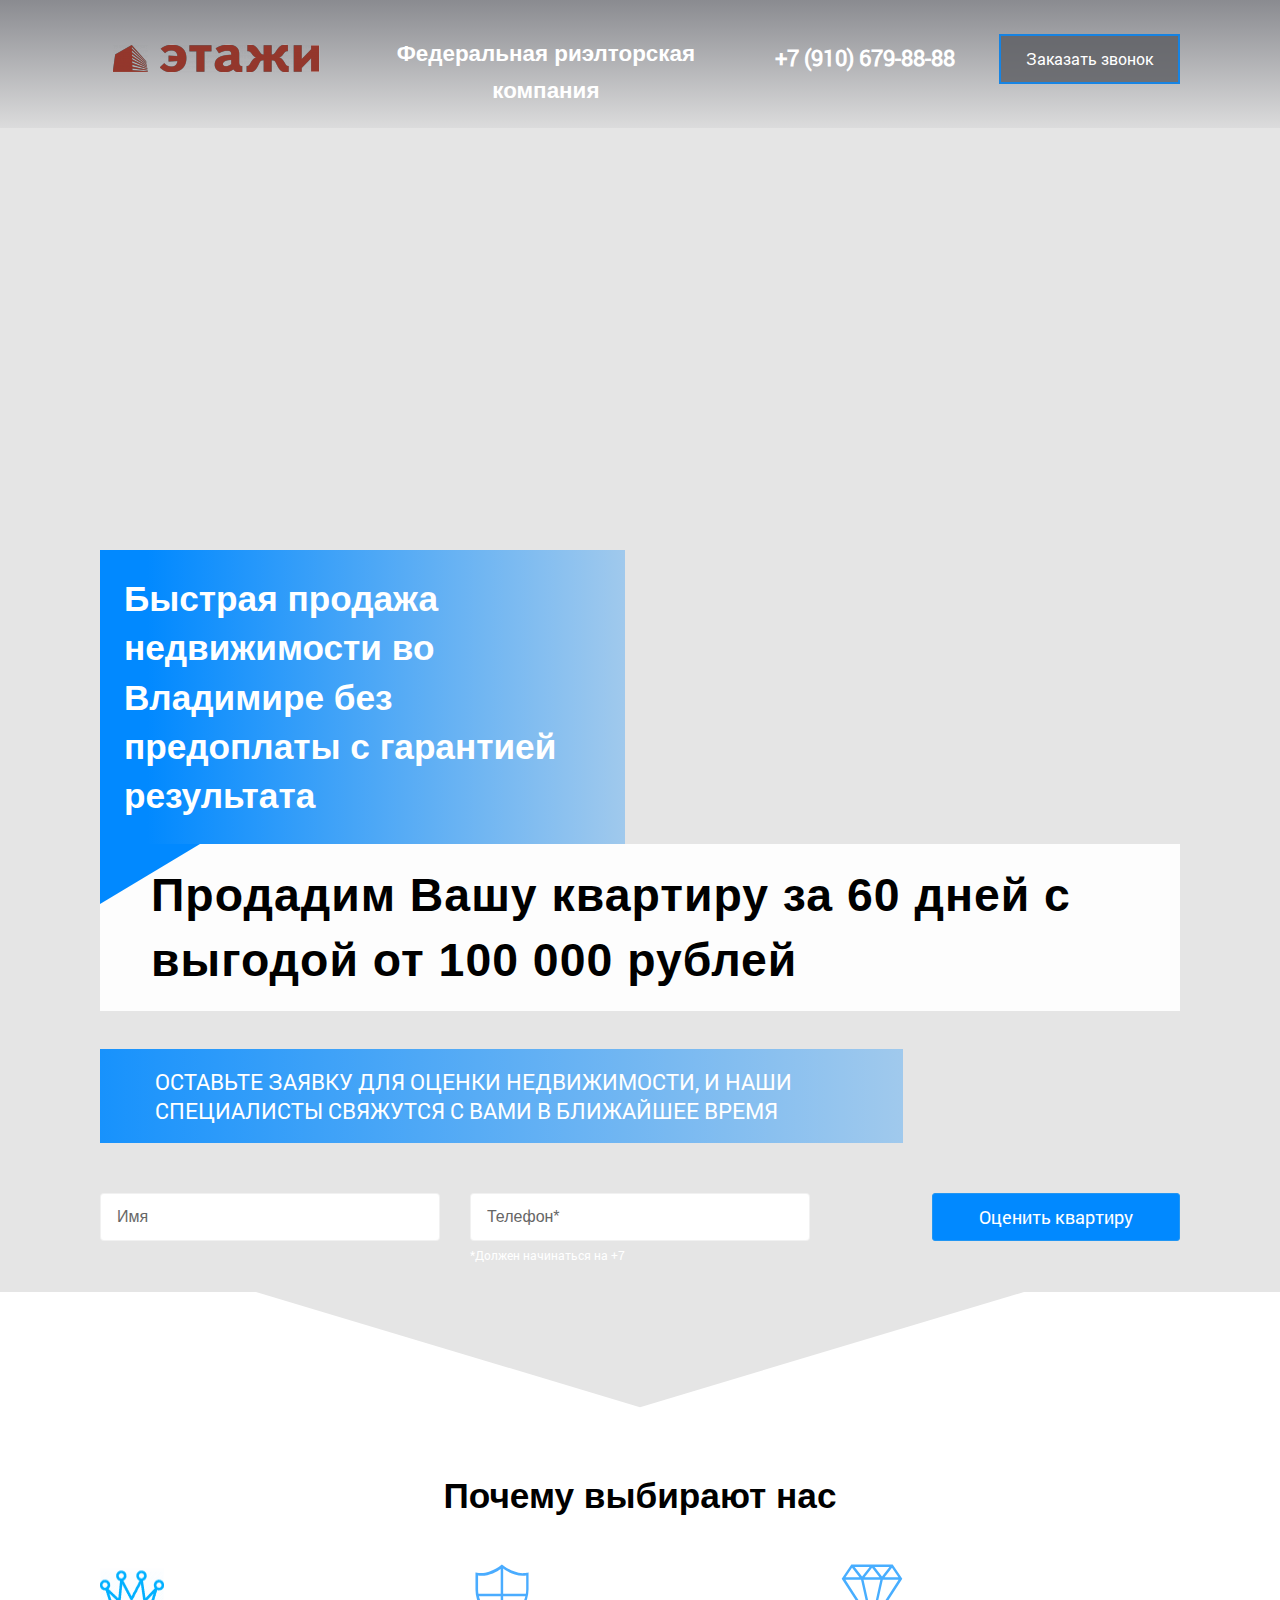
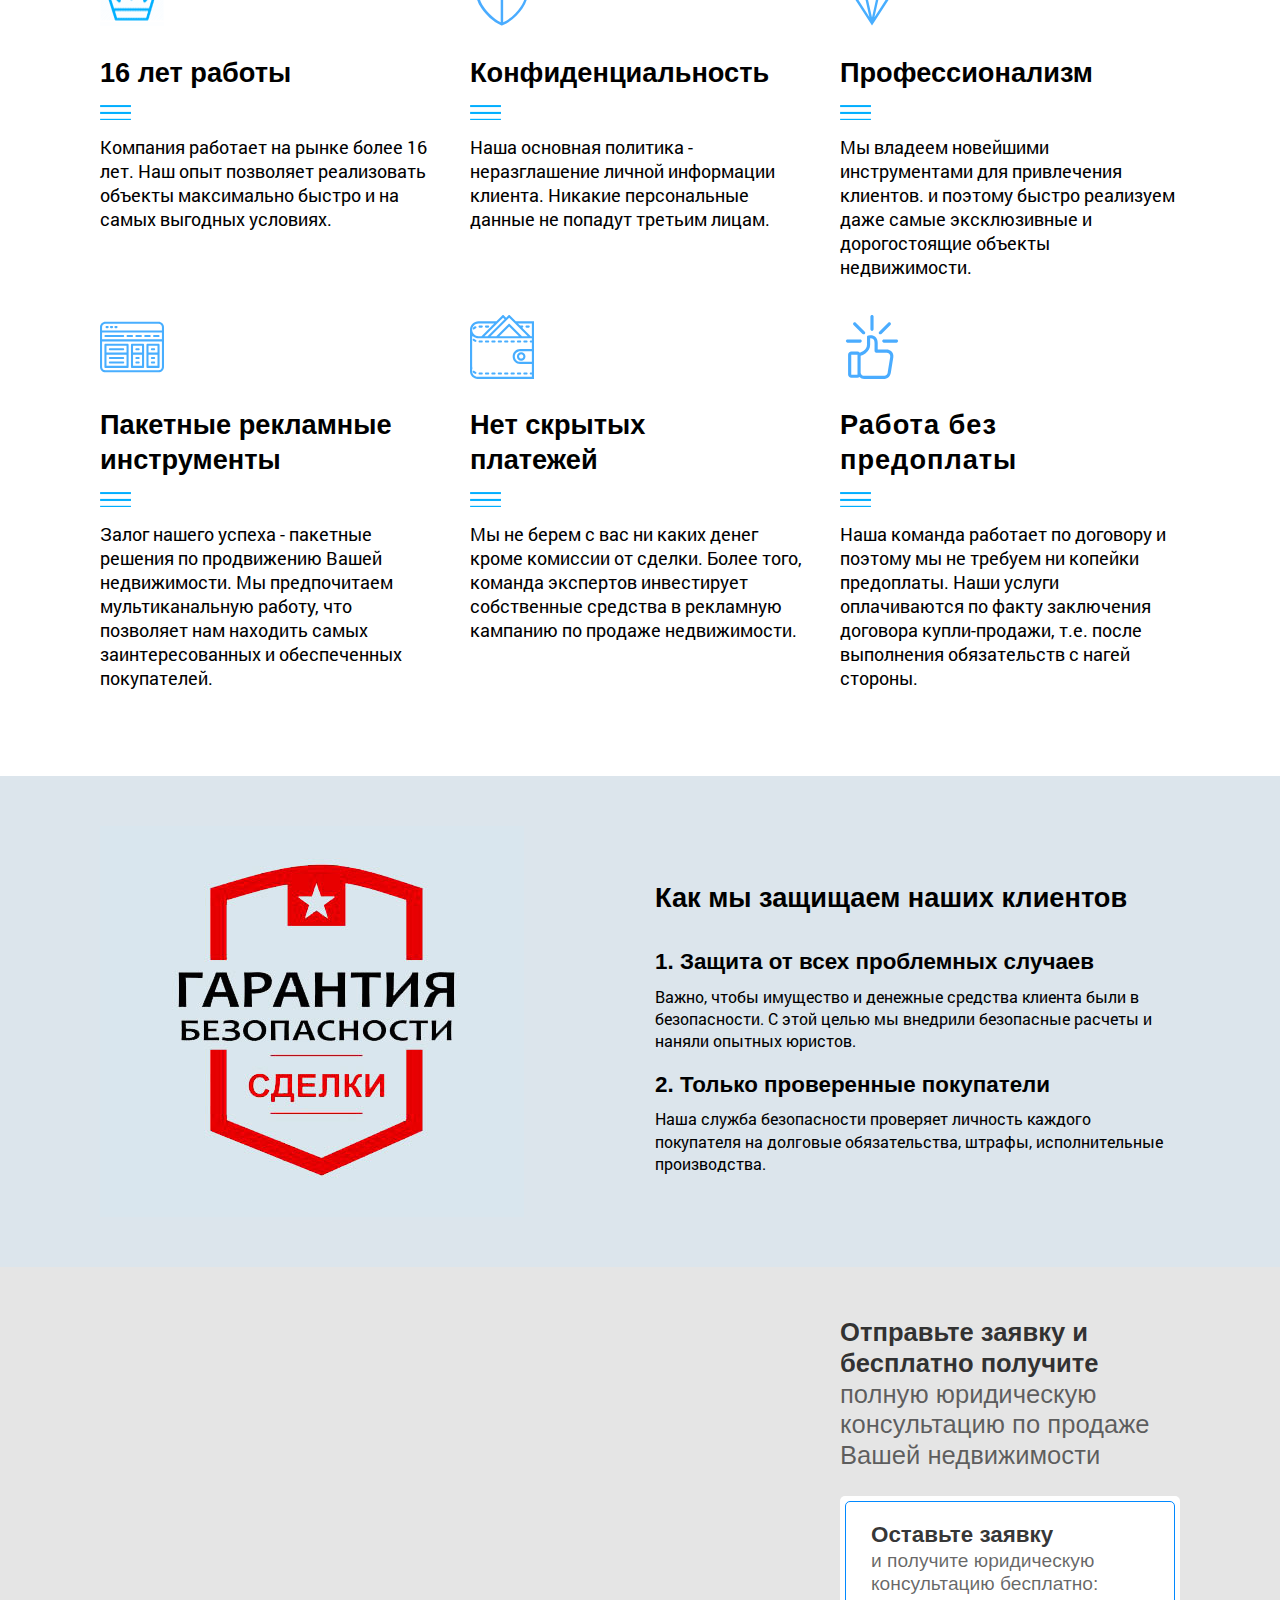
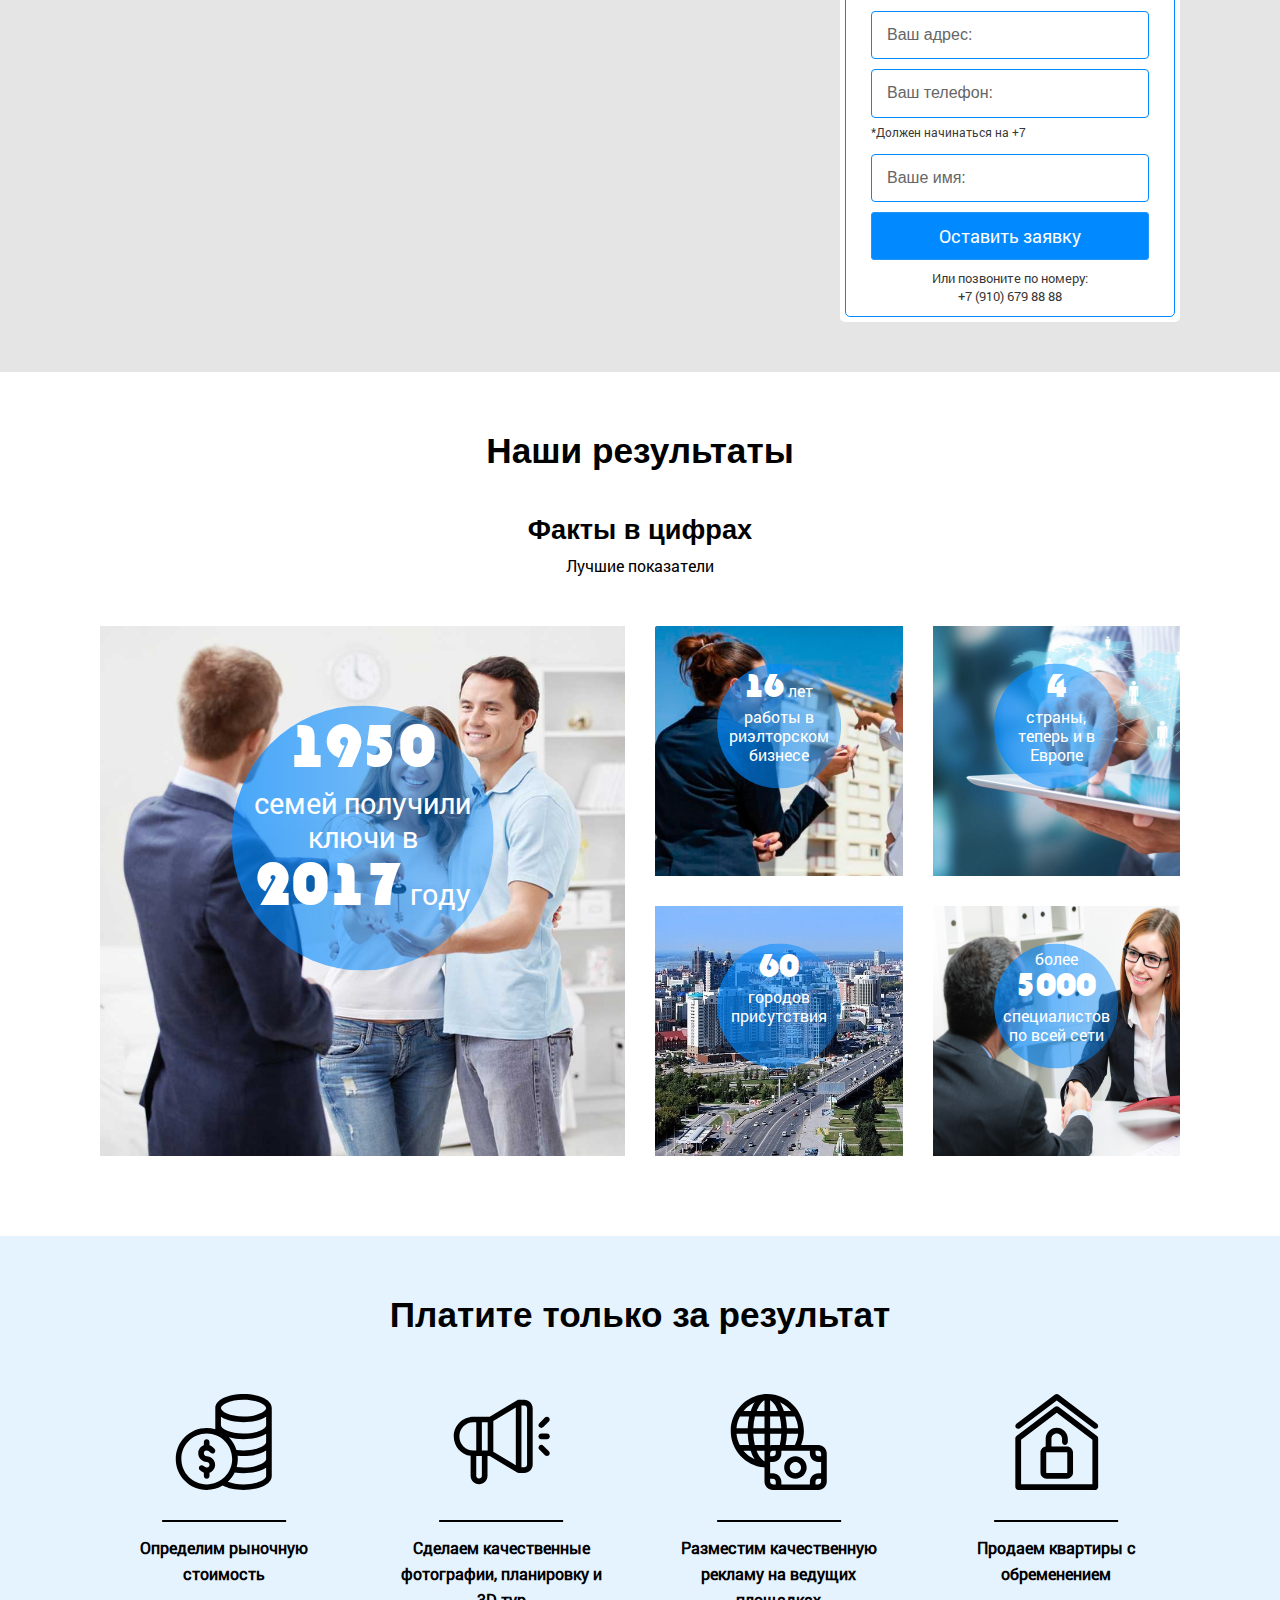
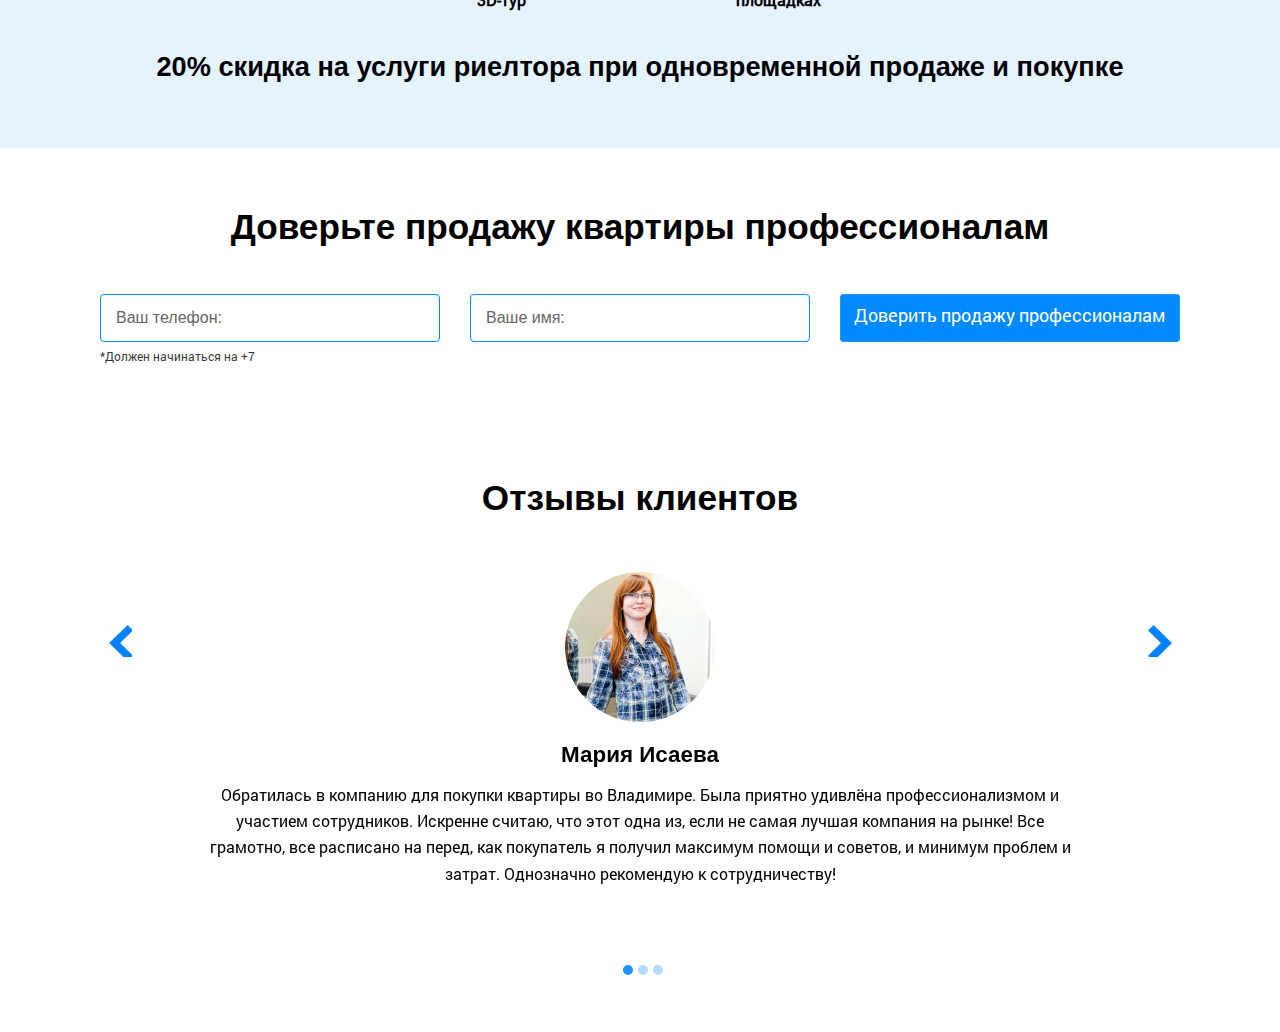
==== index.html @ 2f671539 "Slider finished without adapt" ====
<!DOCTYPE html>
<html lang="ru">

<head>

	<meta charset="utf-8">

	<title>Продажа квартир</title>
	<meta name="description" content="Быстрая продажа недвижимости во Владимире без предоплаты с гарантией результата">

	<meta http-equiv="X-UA-Compatible" content="IE=edge">
	<meta name="viewport" content="width=device-width, initial-scale=1, maximum-scale=1">

	<meta property="og:image" content="path/to/image.jpg">
	<link rel="shortcut icon" href="img/favicon/favicon.ico" type="image/x-icon">
	<link rel="apple-touch-icon" href="img/favicon/apple-touch-icon.png">
	<link rel="apple-touch-icon" sizes="72x72" href="img/favicon/apple-touch-icon-72x72.png">
	<link rel="apple-touch-icon" sizes="114x114" href="img/favicon/apple-touch-icon-114x114.png">

	<!-- Chrome, Firefox OS and Opera -->
	<meta name="theme-color" content="#000">
	<!-- Windows Phone -->
	<meta name="msapplication-navbutton-color" content="#000">
	<!-- iOS Safari -->
	<meta name="apple-mobile-web-app-status-bar-style" content="#000">

	<style>body { opacity: 0; overflow-x: hidden; } html { background-color: #fff; }</style>

</head>

<body>

<!-- =====================================
HEADER START
===================================== -->
<header>
<div class="section__overlay">

	<div class="header__top">
		<div class="header__top-bg">
			<div class="container">
				<div class="row align-items-center justify-content-around">
					<div class="col-auto"><img src="img/logo.png" alt="Этажи"></div>
					<div class="col-xl-4"><h4 class="center">Федеральная риэлторская компания</h4></div>
					<div class="col-xl-auto col-lg-12 center"><a href="tel:+79106798888">+7 (910) 679-88-88</a></div>
					<div class="col-auto"><button class="btn">Заказать звонок</button></div>
				</div>
			</div>
		</div>
	</div>

	<div class="header__content">
			<div class="container">
				<div class="row">
					<div class="col-xl-6">
						<h2>Быстрая продажа недвижимости во Владимире без предоплаты с гарантией результата</h2>
					</div>
				</div>
				<div class="row">
					<div class="col-xl-12">
						<h1>Продадим Вашу квартиру за 60 дней с выгодой от 100 000 рублей</h1>
					</div>
				</div>
				<div class="row">
					<div class="col-xl-9">
						<p>Оставьте заявку для оценки недвижимости, и наши специалисты свяжутся с Вами в ближайшее время</p>
					</div>
				</div>

				<div class="row">
					<div class="col-xl-12">
				<!-- FORM START -->
						<form class="mail header__mail">

							<!-- Hidden Required Fields -->
							<input type="hidden" name="project_name" value="Prodaga kvartir Vladimir">
							<input type="hidden" name="admin_email" value="kotov0991@gmail.com">
							<input type="hidden" name="form_subject" value="Form Subject">
							<!-- END Hidden Required Fields -->

							<div class="row">
								<div class="col-xl-4 col-lg-6">
									<input type="text" name="Имя:" placeholder="Имя" required>
								</div>
								
								<div class="col-xl-4 col-lg-6">
									<input type="tel" name="Телефон:" placeholder="Телефон*" required>
									<span>*Должен начинаться на +7</span>
								</div>
								<div class="col-xl-3 offset-xl-1 col-lg-6 offset-lg-3">
									<input type="submit" value="Оценить квартиру">
								</div>
							</div>

						</form>
						<!-- FORM END -->

					</div>
				</div>
			</div>

		<!-- SVG -->
		<div class="svg_wrap">
			<svg xmlns="http://www.w3.org/2000/svg" version="1.1" viewbox="0 0 100 100" preserveaspectratio="none">
				<path d="M 0 100 H 100 V 0 H 80.00 L 50 9 L 20.00 0 H 0 Z" style="fill: #ffffff;"></path>
			</svg>
		</div>

	</div><!-- header__content end -->

</div><!-- header__overlay end -->
</header>	
<!-- =====================================
HEADER END
===================================== -->
	
	<!-- Scroll button -->
	<div id="scroller" style="display: none;">
<!-- 		<svg xmlns="http://www.w3.org/2000/svg" class="scrollup" viewbox="0 -256 1792 1792">
			<path d="M1664.153 697.644q0 51-37 90l-75 75q-38 38-91 38-54 0-90-38l-294-293v704q0 52-37.5 84.5t-90.5 32.5h-128q-53 0-90.5-32.5t-37.5-84.5v-704l-294 293q-36 38-90 38t-90-38l-75-75q-38-38-38-90 0-53 38-91l651-651q35-37 90-37 54 0 91 37l651 651q37 39 37 91z" />
		</svg> -->
		<!-- <span class="scroller__text">Наверх</span> -->
	</div>

<!-- =====================================
ADVANTAGES START
===================================== -->
<section class="advantages">
	<div class="container">
		<div class="row">
			<div class="col-xl-12 center">
				<h2>Почему выбирают нас</h2>
			</div>
		</div>
		<div class="advantages__content">
			<div class="row">
				<div class="advantages__item col-xl-4 col-lg-6">
				<div class="svg_container"><img src="img/crown_accent.png" alt="На рынке более 16 лет"></div>
				<h3>16 лет работы</h3>
				<p>Компания работает на рынке более 16 лет. Наш опыт позволяет реализовать объекты максимально быстро и на самых выгодных условиях.</p>
				</div>
				<div class="advantages__item col-xl-4 col-lg-6">
					<div class="svg_container"><img src="img/shield_accent.svg" alt="Неразглашение информации"></div>
					<h3>Конфиденциальность</h3>
					<p>Наша основная политика - неразглашение личной информации клиента. Никакие персональные данные не попадут третьим лицам.</p>
				</div>
				<div class="advantages__item col-xl-4 col-lg-6">
					<div class="svg_container"><img src="img/rubin_accent.svg" alt="Профессионалы в своем деле"></div>
					<h3>Профессионализм</h3>
					<p>Мы владеем новейшими инструментами для привлечения клиентов. и поэтому быстро реализуем даже самые эксклюзивные и дорогостоящие объекты недвижимости.</p>
				</div>
				<div class="advantages__item col-xl-4 col-lg-6">
					<div class="svg_container"><img src="img/tools_accent.svg" alt="Мультиканальность"></div>
					<h3><span>Пакетные рекламные инструменты</span></h3>
					<p>Залог нашего успеха - пакетные решения по продвижению Вашей недвижимости. Мы предпочитаем мультиканальную работу, что позволяет нам находить самых заинтересованных и обеспеченных покупателей.</p>
				</div>
				<div class="advantages__item col-xl-4 col-lg-6">
					<div class="svg_container"><img src="img/wallet_accent.svg" alt="Честность"></div>
					<h3>Нет скрытых платежей</h3>
					<p>Мы не берем с вас ни каких денег кроме комиссии от сделки. Более того, команда экспертов инвестирует собственные средства в рекламную кампанию по продаже недвижимости.</p>
				</div>
				<div class="advantages__item col-xl-4 col-lg-6">
					<div class="svg_container"><img src="img/ok_accent.svg" alt="Работа без предоплаты"></div>
					<h3>Работа без предоплаты</h3>
					<p>Наша команда работает по договору и поэтому мы не требуем ни копейки предоплаты. Наши услуги оплачиваются по факту заключения договора купли-продажи, т.е. после выполнения обязательств с нагей стороны.</p>
				</div>
			</div>
		</div>
	</div>
</section>
<!-- =====================================
ADVANTAGES END
===================================== -->

<!-- =====================================
GARANTY START
===================================== -->
<section class="garanty">
	<div class="container">
		<div class="row">
			<div class="col-xl-6 center">
				<div class="garanty__img">
					<img src="img/garanty2.jpg" alt="Гарантия безопасности сделки" class="img-responsive">
				</div>
			</div>
			<div class="col-xl-6">
				<div class="garanty__content">
					<h3>Как мы защищаем наших клиентов</h3>
					<h4>1. Защита от всех проблемных случаев</h4>
					<p>Важно, чтобы имущество и денежные средства клиента были в безопасности. С этой целью мы внедрили безопасные расчеты и наняли опытных юристов.</p>
					<h4>2. Только проверенные покупатели</h4>
					<p>Наша служба безопасности проверяет личность каждого покупателя на долговые обязательства, штрафы, исполнительные производства.</p>
				</div>
			</div>
		</div>
	</div>
</section>
<!-- =====================================
GARANTY END
===================================== -->

<!-- =====================================
CONSULTATION START
===================================== -->
<section class="consultation">
	<div class="section__overlay">
	<div class="container">
		<div class="row">
			<div class="col-xl-4 offset-xl-8 col-lg-6 offset-lg-6 col-md-6 offset-md-6">
				<p class="consult__head"><span class="bold">Отправьте заявку и бесплатно получите</span> полную юридическую консультацию по продаже Вашей недвижимости</p>
				
				<!-- FORM start -->
				<form class="mail consult__mail">
					<div class="consult__mail-wrap">
						<div class="consult__mail-head">
							<p><span class="bold">Оставьте заявку</span><br> и получите юридическую консультацию бесплатно:</p>
						</div>

						<!-- Hidden Required Fields -->
						<input type="hidden" name="project_name" value="Prodaga kvartir Vladimir">
						<input type="hidden" name="admin_email" value="kotov0991@gmail.com">
						<input type="hidden" name="form_subject" value="Form Subject">
						<!-- END Hidden Required Fields -->

						<input type="text" name="Адрес:" placeholder="Ваш адрес:" required>
						<input type="tel" name="Телефон:" placeholder="Ваш телефон:" required>
						<span>*Должен начинаться на +7</span>
						<input type="text" name="Имя:" placeholder="Ваше имя:">

						<input type="submit" value="Оставить заявку">
						<span class="center">Или позвоните по номеру: <br> +7 (910) 679 88 88</span>
					</div>
				</form>
				<!-- FORM end -->

			</div>
		</div>
	</div>
	</div>
</section>
<!-- =====================================
CONSULTATION END
===================================== -->

<!-- ===================================
RESULTS START
=================================== -->
<section class="results">
	<div class="container">
		<div class="row">
			<div class="col-xl-12">
				<h2>Наши результаты</h2>
			</div>
		</div>
		<div class="row">
			<div class="col-xl-12">
				<h3>Факты в цифрах</h3>
				<p>Лучшие показатели</p>
			</div>
		</div>

		<div class="results__gallery">
			<div class="row">

				<div class="col-lg-6 col-md-12">
					<div class="gallery_item gallery_item-families">
						<p class="gallery_text"><span class="stylized_number">1950</span> семей получили ключи в <span class="stylized_number">2017</span> году</p>
					</div>
				</div>

				<div class="results__gallery-rightbar col-lg-6 col-md-12">
					<div class="row">
						<div class="col-sm-6">
							<div class="gallery_item gallery_item-experience">
								<p class="gallery_text"><span class="stylized_number">16</span> лет работы в риэлторском бизнесе</p>
							</div>
						</div>

						<div class="col-sm-6">
							<div class="gallery_item gallery_item-countries">
								<p class="gallery_text"><span class="stylized_number">4</span><br> страны, теперь и в Европе</p>
							</div>
						</div>
					</div>

					<div class="row">
						<div class="col-sm-6">
							<div class="gallery_item gallery_item-cities">
								<p class="gallery_text"><span class="stylized_number">60</span> городов присутствия</p>
							</div>
						</div>

						<div class="col-sm-6">
							<div class="gallery_item gallery_item-specialists">
								<p class="gallery_text">более <span class="stylized_number">5000</span> специалистов по всей сети</p>
							</div>
						</div>
					</div>
				</div>

			</div>
		</div>

	</div>
</section>
<!-- ===================================
RESULTS END
=================================== -->

<!-- ===================================
PAY FOR RESULT START
=================================== -->
<section class="payForResult">
	<div class="container">

		<div class="row">
			<div class="col-12">
				<h2>Платите только за результат</h2>
			</div>
		</div>

		<div class="row">
			<div class="col-lg-3 col-md-6">
				<div class="payForResult__item">
					<div class="svg_wrap"><?xml version="1.0" encoding="iso-8859-1"?>
					<svg version="1.1" id="Capa_1" xmlns="http://www.w3.org/2000/svg" xmlns:xlink="http://www.w3.org/1999/xlink" x="0px" y="0px"
						 viewBox="0 0 512 512" style="enable-background:new 0 0 512 512;" xml:space="preserve">
					<g>
						<path d="M165,332c-7.99,0-15-7.477-15-16c0-6.286,3.965-11.953,9.866-14.103c7.7-2.806,16.673,0.999,24.606,10.445
							c5.33,6.344,14.79,7.167,21.134,1.839s7.167-14.79,1.839-21.133c-8.109-9.656-17.548-16.293-27.445-19.625V256
							c0-8.284-6.716-15-15-15s-15,6.716-15,15v17.572c-0.134,0.047-0.268,0.088-0.401,0.137C131.895,280.157,120,297.153,120,316
							c0,11.955,4.597,23.347,12.944,32.079C141.526,357.056,152.911,362,165,362c8.271,0,15,6.729,15,15
							c0,6.042-3.596,11.468-9.159,13.825c-6.717,2.844-14.755,0.417-22.059-6.659c-5.951-5.764-15.445-5.614-21.211,0.335
							c-5.764,5.95-5.614,15.446,0.336,21.21c6.772,6.561,14.301,11.197,22.093,13.813V437c0,8.284,6.716,15,15,15s15-6.716,15-15
							v-17.571c18.295-6.504,30-23.575,30-42.429C210,352.187,189.813,332,165,332z"/>

						<path d="M463,18.844C435.379,6.692,399.155,0,361,0c-78.082,0-150,28.671-150,75c0,11.591,0,101.714,0,112.545
							c-14.791-4.307-30.239-6.545-46-6.545c-43.972,0-85.406,17.376-116.67,48.928C17.164,261.381,0,302.958,0,347
							c0,90.981,74.019,165,165,165c30.361,0,59.55-8.159,85.059-23.438C277.958,503.529,317.713,512,361,512
							c38.155,0,74.379-6.692,102-18.844c31.598-13.901,49-33.845,49-56.156c0-9.342,0-352.464,0-362
							C512,52.688,494.598,32.745,463,18.844z M165,482c-74.439,0-135-60.561-135-135c0-74.991,60.561-136,135-136
							c74.99,0,136,61.009,136,136C301,421.439,239.99,482,165,482z M482,437c0,18.348-47.137,45-121,45
							c-31.422,0-61.106-5.036-83.63-13.86c1.589-1.46,3.161-2.943,4.703-4.47c13.507-13.384,24.406-28.635,32.467-45.148
							C329.443,420.82,345.011,422,361,422c39.443,0,88.356-7.667,121-29.019V437z M482,347c0,18.348-47.137,45-121,45
							c-12.237,0-24.166-0.765-35.661-2.246C329.066,375.97,331,361.627,331,347c0-5.889-0.321-11.733-0.935-17.517
							c10.104,1,20.445,1.517,30.935,1.517c39.446,0,88.355-7.668,121-29.019V347z M482,256c0,18.348-47.137,45-121,45
							c-12.768,0-25.26-0.835-37.274-2.458c-7.785-25.252-21.674-48.495-40.917-67.958C306,237.356,332.938,241,361,241
							c39.446,0,88.355-7.668,121-29.019V256z M482,166c0,18.348-47.137,45-121,45c-34.007,0-65.745-5.782-89.367-16.281
							C252.737,186.322,241,175.317,241,166v-44.805C273.474,142.481,321.972,150,361,150c39.446,0,88.355-7.668,121-29.019V166z
							 M361,120c-73.276,0-120-26.255-120-45c0-18.803,46.857-45,120-45c73.863,0,121,26.652,121,45S434.863,120,361,120z"/>
					</g>
					</svg>
				</div>
					<p>Определим рыночную стоимость</p>
				</div>
			</div>
			<div class="col-lg-3 col-md-6">
				<div class="payForResult__item">
					<div class="svg_wrap">
						<?xml version="1.0" encoding="iso-8859-1"?>
						<svg version="1.1" id="Capa_1" xmlns="http://www.w3.org/2000/svg" xmlns:xlink="http://www.w3.org/1999/xlink" x="0px" y="0px"
							 viewBox="0 0 512 512" style="enable-background:new 0 0 512 512;" xml:space="preserve">
						<g>
							<path d="M497,211h-30c-8.284,0-15,6.716-15,15s6.716,15,15,15h30c8.284,0,15-6.716,15-15S505.284,211,497,211z"/>

							<path d="M507.606,125.393c-5.857-5.858-15.355-5.858-21.213,0l-30,30c-5.858,5.858-5.858,15.355,0,21.213
								c5.857,5.858,15.356,5.859,21.213,0l30-30C513.464,140.748,513.464,131.251,507.606,125.393z"/>
							<path d="M507.606,305.394l-30-30c-5.857-5.858-15.355-5.858-21.213,0c-5.858,5.858-5.858,15.355,0,21.213l30,30
								c5.857,5.858,15.356,5.858,21.213,0C513.464,320.749,513.464,311.252,507.606,305.394z"/>

							<path d="M376,31h-30c-0.024,0-0.048,0.003-0.073,0.004c-2.303,0.012-4.709,0.568-6.912,1.727
								c-0.135,0.071-0.267,0.146-0.399,0.222c-0.111,0.063-0.224,0.12-0.334,0.186L191.846,121H105C47.103,121,0,168.103,0,226
								c0,52.805,39.184,96.623,90,103.924V436c0,24.813,20.187,45,45,45s45-20.187,45-45V331h11.846l146.437,87.862
								c0.108,0.064,0.219,0.12,0.328,0.182c0.138,0.078,0.275,0.156,0.415,0.23c2.215,1.161,4.64,1.726,6.974,1.726h30
								c24.813,0,45-20.187,45-45V76C421,51.187,400.813,31,376,31z M30,226c0-41.355,33.645-75,75-75h15v150h-15
								C63.645,301,30,267.355,30,226z M150,436c0,8.271-6.729,15-15,15s-15-6.729-15-15V331h30V436z M181,301c-17.977,0-18.997,0-31,0
								V151h31V301z M331,379.508l-120-72V144.493l120-72V379.508z M391,376c0,8.271-6.729,15-15,15h-15V61h15c8.271,0,15,6.729,15,15
								V376z"/>
						</g>

						</svg>
					</div>
					<p>Сделаем качественные фотографии, планировку и 3D-тур</p>
				</div>
			</div>
			<div class="col-lg-3 col-md-6">
				<div class="payForResult__item">
					<div class="svg_wrap">
						<?xml version="1.0" encoding="iso-8859-1"?>
						<svg version="1.1" id="Capa_1" xmlns="http://www.w3.org/2000/svg" xmlns:xlink="http://www.w3.org/1999/xlink" x="0px" y="0px"
							 viewBox="0 0 512 512" style="enable-background:new 0 0 512 512;" xml:space="preserve">
						<g>
							
								<path d="M467,272c-14.604,0-82.403,0-91.971,0C384.867,248.358,390,222.839,390,197C390,89.234,302.913,0,195,0
									C86.775,0,0,89.609,0,197c0,102.477,79.458,186.744,180,194.429c0,7.233,0,65.517,0,75.571c0,24.813,20.187,45,45,45
									c5.927,0,231.553,0,242,0c24.813,0,45-20.187,45-45c0-6.513,0-144.013,0-150C512,292.187,491.813,272,467,272z M127.8,44.483
									c-3.477,5.411-6.782,11.286-9.896,17.611c-4.282,8.696-8.1,18.042-11.442,27.906H68.417
									C84.444,70.609,104.725,54.938,127.8,44.483z M48.612,120h49.519c-4.33,19.552-6.988,40.457-7.834,62H30.665
									C32.626,159.809,38.892,138.854,48.612,120z M48.057,272c-9.378-18.297-15.436-38.563-17.377-60H90.3
									c0.824,20.86,3.365,41.074,7.483,60H48.057z M67.819,302H106c5.274,15.689,12.287,31.487,21.28,45.457
									C104.135,336.997,83.818,321.345,67.819,302z M180,358.266c-19.877-9.831-34.008-35.518-42.111-56.266H180
									C180,322.889,180,338.171,180,358.266z M180,272h-51.464c-4.521-18.614-7.314-38.883-8.212-60H180V272z M180,182h-59.678
									c0.922-21.803,3.843-42.767,8.593-62H180V182z M180,90h-41.625c1.998-5.087,4.143-9.984,6.442-14.653
									C155.01,54.65,167.316,40.293,180,33.844V90z M341.388,120c9.72,18.854,15.986,39.809,17.947,62h-59.633
									c-0.846-21.543-3.503-42.448-7.834-62H341.388z M359.303,211.9c-1.906,20.941-7.787,41.433-17.319,60.1h-49.796
									c4.13-19.012,6.669-39.403,7.499-60.1H359.303z M321.583,90h-38.045c-3.342-9.865-7.16-19.21-11.442-27.906
									c-3.114-6.325-6.419-12.2-9.896-17.611C285.275,54.938,305.556,70.609,321.583,90z M210,33.844
									c12.684,6.449,24.99,20.806,35.183,41.504c2.299,4.669,4.445,9.565,6.442,14.653H210V33.844z M210,120h51.085
									c4.75,19.233,7.671,40.197,8.593,62H210V120z M210,211.9h59.664c-0.908,20.902-3.703,41.362-8.247,60.1
									c-14.646,0-4.153,0-36.417,0c-5.258,0-10.305,0.915-15,2.58V211.9z M210,317c0-8.271,6.729-15,15-15h15v15c0,8.271-6.729,15-15,15
									h-15V317z M240,482h-15c-8.271,0-15-6.729-15-15v-15h15c8.271,0,15,6.729,15,15V482z M482,467c0,8.271-6.729,15-15,15h-15v-15
									c0-8.271,6.729-15,15-15h15V467z M482,422h-15c-24.813,0-45,20.187-45,45v15H270v-15c0-24.813-20.187-45-45-45h-15
									c0-6.893,0-53.533,0-60h15c24.813,0,45-20.187,45-45v-15c8.558,0,143.38,0,152,0v15c0,24.813,20.187,45,45,45h15V422z M482,332
									h-15c-8.271,0-15-6.729-15-15v-15h15c8.271,0,15,6.729,15,15V332z"/>
		
								<path d="M345,332c-33.084,0-60,26.916-60,60s26.916,60,60,60s60-26.916,60-60S378.084,332,345,332z M345,422
									c-16.542,0-30-13.458-30-30s13.458-30,30-30s30,13.458,30,30S361.542,422,345,422z"/>
						</g>
						</svg>
					</div>
					<p>Разместим качественную рекламу на ведущих площадках</p>
				</div>
			</div>
			<div class="col-lg-3 col-md-6">
				<div class="payForResult__item">
					<div class="svg_wrap">
						<?xml version='1.0' encoding='iso-8859-1'?>
						<!DOCTYPE svg PUBLIC '-//W3C//DTD SVG 1.1//EN' 'http://www.w3.org/Graphics/SVG/1.1/DTD/svg11.dtd'>
						<svg version="1.1" xmlns="http://www.w3.org/2000/svg" viewBox="0 0 233.451 233.451" xmlns:xlink="http://www.w3.org/1999/xlink" enable-background="new 0 0 233.451 233.451">
							<g>
								<path d="m214.651,101.886l-93.711-70.666c-2.494-1.882-5.935-1.882-8.429,0l-93.71,70.666c-1.754,1.323-2.786,3.392-2.786,5.589v118.977c0,3.866 3.134,7 7,7h187.421c3.866,0 7-3.134 7-7v-118.977c2.84217e-14-2.197-1.031-4.266-2.785-5.589zm-11.215,117.565h-173.421v-108.487l86.71-65.387 86.71,65.387v108.487z"/>
								<path d="m27.23,83.255l89.496-67.487 89.496,67.487c1.262,0.952 2.741,1.412 4.209,1.412 2.122,0 4.218-0.961 5.594-2.786 2.328-3.086 1.712-7.476-1.375-9.803l-93.71-70.667c-2.494-1.882-5.935-1.882-8.429-1.33227e-15l-93.71,70.666c-3.087,2.328-3.702,6.717-1.375,9.803 2.327,3.087 6.716,3.702 9.804,1.375z"/>
								<path d="m89.824,109.028v18.83c-7.158,1.061-12.674,7.228-12.674,14.677v48.445c0,8.191 6.665,14.856 14.856,14.856h49.439c8.191,0 14.856-6.665 14.856-14.856v-48.445c0-8.191-6.665-14.855-14.856-14.855h-37.621v-18.651c0-7.114 5.788-12.901 12.901-12.901s12.901,5.788 12.901,12.901v7.788c0,3.866 3.134,7 7,7s7-3.134 7-7v-7.788c0-14.833-12.068-26.901-26.901-26.901s-26.901,12.067-26.901,26.9zm52.477,33.507v48.445c0,0.472-0.384,0.856-0.856,0.856h-49.439c-0.472,0-0.856-0.384-0.856-0.856v-48.445c0-0.472 0.384-0.855 0.856-0.855h49.439c0.473-0.001 0.856,0.383 0.856,0.855z"/>
							</g>
						</svg>
					</div>
					<p>Продаем квартиры с обременением</p>
				</div>
			</div>
		</div>
		<div class="row">
			<div class="col-12">
				<h3>20% скидка на услуги риелтора при одновременной продаже и покупке</h3>
			</div>
		</div>
	</div>
</section>
<!-- ===================================
PAY FOR RESULT END
=================================== -->

<!-- ===================================
PAY FOR RESULT END
=================================== -->
<section class="trustSales">
	<div class="container">
		<div class="row">
			<div class="col-12">
				<h2>Доверьте продажу квартиры профессионалам</h2>
			</div>
		</div>
			<div class="row">
			<div class="col-12">
				<!-- FORM start -->
				<form class="mail trustSales__mail">
					<div class="trustSales-wrap">
	
						<!-- Hidden Required Fields -->
						<input type="hidden" name="project_name" value="Prodaga kvartir Vladimir">
						<input type="hidden" name="admin_email" value="kotov0991@gmail.com">
						<input type="hidden" name="form_subject" value="Form Subject">

						<div class="row">
							<div class="col-xl-4 col-lg-6">
								<input type="tel" name="Телефон:" placeholder="Ваш телефон:" required>
								<span>*Должен начинаться на +7</span>
							</div>
							
							<div class="col-xl-4 col-lg-6">
								<input type="text" name="Имя:" placeholder="Ваше имя:">
							</div>
							<div class="col-xl-4 offset-xl-0 col-lg-6 offset-lg-3">
								<div class="submit-wrap"> <!-- for positioning the long placeholder -->
									<input type="submit" value="">
									<div class="submit-placeholder">Доверить продажу профессионалам</div> <!-- custom long placeholder -->
								</div>
							</div>
						</div>

					</div>
				</form>
				<!-- FORM end -->
			</div>
		</div>
	</div>
</section>
<!-- ===================================
PAY FOR RESULT END
=================================== -->

<!-- ===================================
COMMENTS START
=================================== -->
<section class="comments">
	<div class="container">
		<div class="row">
			<div class="col-12">
				<h2>Отзывы клиентов</h2>
			</div>
		</div>
		


		<div class="owl-carousel">

			<div class="slide">
				<div class="img-wrap">
					<img src="img/maria-isaeva.png" alt="Мария Исаева">
				</div>
				<h4>Мария Исаева</h4>
				<p>Обратилась в компанию для покупки квартиры во Владимире. Была приятно удивлёна профессионализмом и участием сотрудников. Искренне считаю, что этот одна из, если не самая лучшая компания на рынке! Все грамотно, все расписано на перед, как покупатель я получил максимум помощи и советов, и минимум проблем и затрат. Однозначно рекомендую к сотрудничеству!</p>
			</div>

			<div class="slide">
				<div class="img-wrap">
					<img src="img/penkova-nadegda.png" alt="Пенькова Надежда">
				</div>
				<h4>Пенькова Надежда</h4>
				<p>Я, Пенькова Надежда Михайловна, работаю в бюджетной сфере. Выражаю благодарность риелтору в том, что мне нашли хорошую квартиру .Спасибо «Этажам». Желаю Вам «Этажам» много хороших клиентов, счастья и процветания.</p>
			</div>

			<div class="slide">
				<div class="img-wrap">
					<img src="img/konstantin-ivanov.png" alt="Константин Иванов">
				</div>
				<h4>Константин Иванов</h4>
				<p>Выражаем огромную благодарность "Этажам" за профессионализм, ответственность, качественный и тактичный подход в работе с клиентами. В процессе работы по сбору и оформлении документов, выбору квартиры риэлтор проявила себя как грамотный, высококвалифицированный специалист, прекрасно ориентированный в вопросах рынка недвижимости, информированный по застройщикам. Мы очень рады, что в агентстве «Этажи» работают такие люди. С большим удовольствием будем рекомендовать своим знакомым Ваше агентство, как агентство, в котором работают истинные профессионалы своего дела. Спасибо Вам! Желаем дальнейших успехов!</p>
			</div>

		</div>

	</div>
</section>
<!-- ===================================
COMMENTS END
=================================== -->


	
<link rel="stylesheet" href="css/main.min.css">
<script src="js/scripts.min.js"></script>

</body>
</html>
---- css/main.min.css ----
.owl-carousel,.owl-carousel .owl-item{-webkit-tap-highlight-color:transparent;position:relative}.owl-carousel{display:none;width:100%;z-index:1}.owl-carousel .owl-stage{position:relative;-ms-touch-action:pan-Y;-moz-backface-visibility:hidden}.owl-carousel .owl-stage:after{content:".";display:block;clear:both;visibility:hidden;line-height:0;height:0}.owl-carousel .owl-stage-outer{position:relative;overflow:hidden;-webkit-transform:translate3d(0,0,0)}.owl-carousel .owl-item,.owl-carousel .owl-wrapper{-webkit-backface-visibility:hidden;-moz-backface-visibility:hidden;-ms-backface-visibility:hidden;-webkit-transform:translate3d(0,0,0);-moz-transform:translate3d(0,0,0);-ms-transform:translate3d(0,0,0)}.owl-carousel .owl-item{min-height:1px;float:left;-webkit-backface-visibility:hidden;-webkit-touch-callout:none}.owl-carousel .owl-item img{display:block;width:100%}.owl-carousel .owl-dots.disabled,.owl-carousel .owl-nav.disabled{display:none}.no-js .owl-carousel,.owl-carousel.owl-loaded{display:block}.owl-carousel .owl-dot,.owl-carousel .owl-nav .owl-next,.owl-carousel .owl-nav .owl-prev{cursor:pointer;cursor:hand;-webkit-user-select:none;-khtml-user-select:none;-moz-user-select:none;-ms-user-select:none;user-select:none}.owl-carousel.owl-loading{opacity:0;display:block}.owl-carousel.owl-hidden{opacity:0}.owl-carousel.owl-refresh .owl-item{visibility:hidden}.owl-carousel.owl-drag .owl-item{-webkit-user-select:none;-moz-user-select:none;-ms-user-select:none;user-select:none}.owl-carousel.owl-grab{cursor:move;cursor:grab}.owl-carousel.owl-rtl{direction:rtl}.owl-carousel.owl-rtl .owl-item{float:right}.owl-carousel .animated{animation-duration:1s;animation-fill-mode:both}.owl-carousel .owl-animated-in{z-index:0}.owl-carousel .owl-animated-out{z-index:1}.owl-carousel .fadeOut{animation-name:fadeOut}@keyframes fadeOut{0%{opacity:1}100%{opacity:0}}.owl-height{transition:height .5s ease-in-out}.owl-carousel .owl-item .owl-lazy{opacity:0;transition:opacity .4s ease}.owl-carousel .owl-item img.owl-lazy{transform-style:preserve-3d}.owl-carousel .owl-video-wrapper{position:relative;height:100%;background:#000}.owl-carousel .owl-video-play-icon{position:absolute;height:80px;width:80px;left:50%;top:50%;margin-left:-40px;margin-top:-40px;background:url(../libs/owl.carousel/dist/assets/owl.video.play.png) no-repeat;cursor:pointer;z-index:1;-webkit-backface-visibility:hidden;transition:transform .1s ease}.owl-carousel .owl-video-play-icon:hover{-ms-transform:scale(1.3,1.3);transform:scale(1.3,1.3)}.owl-carousel .owl-video-playing .owl-video-play-icon,.owl-carousel .owl-video-playing .owl-video-tn{display:none}.owl-carousel .owl-video-tn{opacity:0;height:100%;background-position:center center;background-repeat:no-repeat;background-size:contain;transition:opacity .4s ease}.owl-carousel .owl-video-frame{position:relative;z-index:1;height:100%;width:100%}@font-face{font-family:RobotoRegular;font-weight:400;font-style:normal;src:url(../fonts/RobotoRegular/RobotoRegular.eot);src:url(../fonts/RobotoRegular/RobotoRegular.eot?#iefix) format("embedded-opentype"),url(../fonts/RobotoRegular/RobotoRegular.woff) format("woff"),url(../fonts/RobotoRegular/RobotoRegular.ttf) format("truetype")}@font-face{font-family:"Bighaustitul extrabold";font-weight:400;font-style:normal;src:url("../fonts/Bighaustitul extrabold/Bighaustitul extrabold.eot");src:url("../fonts/Bighaustitul extrabold/Bighaustitul extrabold.eot?#iefix") format("embedded-opentype"),url("../fonts/Bighaustitul extrabold/Bighaustitul extrabold.woff") format("woff"),url("../fonts/Bighaustitul extrabold/Bighaustitul extrabold.ttf") format("truetype")}/*! normalize.css v5.0.0 | MIT License | github.com/necolas/normalize.css */html{font-family:sans-serif;line-height:1.15;-ms-text-size-adjust:100%;-webkit-text-size-adjust:100%}body{margin:0}article,aside,footer,header,nav,section{display:block}h1{font-size:2em;margin:.67em 0}figcaption,figure,main{display:block}figure{margin:1em 40px}hr{-webkit-box-sizing:content-box;box-sizing:content-box;height:0;overflow:visible}pre{font-family:monospace,monospace;font-size:1em}a{background-color:transparent;-webkit-text-decoration-skip:objects}a:active,a:hover{outline-width:0}abbr[title]{border-bottom:none;text-decoration:underline;-webkit-text-decoration:underline dotted;text-decoration:underline dotted}b,strong{font-weight:inherit}b,strong{font-weight:bolder}code,kbd,samp{font-family:monospace,monospace;font-size:1em}dfn{font-style:italic}mark{background-color:#ff0;color:#000}small{font-size:80%}sub,sup{font-size:75%;line-height:0;position:relative;vertical-align:baseline}sub{bottom:-.25em}sup{top:-.5em}audio,video{display:inline-block}audio:not([controls]){display:none;height:0}img{border-style:none}svg:not(:root){overflow:hidden}button,input,optgroup,select,textarea{font-family:sans-serif;font-size:100%;line-height:1.15;margin:0}button,input{overflow:visible}button,select{text-transform:none}[type=reset],[type=submit],button,html [type=button]{-webkit-appearance:button}[type=button]::-moz-focus-inner,[type=reset]::-moz-focus-inner,[type=submit]::-moz-focus-inner,button::-moz-focus-inner{border-style:none;padding:0}[type=button]:-moz-focusring,[type=reset]:-moz-focusring,[type=submit]:-moz-focusring,button:-moz-focusring{outline:1px dotted ButtonText}fieldset{border:1px solid silver;margin:0 2px;padding:.35em .625em .75em}legend{-webkit-box-sizing:border-box;box-sizing:border-box;color:inherit;display:table;max-width:100%;padding:0;white-space:normal}progress{display:inline-block;vertical-align:baseline}textarea{overflow:auto}[type=checkbox],[type=radio]{-webkit-box-sizing:border-box;box-sizing:border-box;padding:0}[type=number]::-webkit-inner-spin-button,[type=number]::-webkit-outer-spin-button{height:auto}[type=search]{-webkit-appearance:textfield;outline-offset:-2px}[type=search]::-webkit-search-cancel-button,[type=search]::-webkit-search-decoration{-webkit-appearance:none}::-webkit-file-upload-button{-webkit-appearance:button;font:inherit}details,menu{display:block}summary{display:list-item}canvas{display:inline-block}template{display:none}[hidden]{display:none}html{-webkit-box-sizing:border-box;box-sizing:border-box}*,::after,::before{-webkit-box-sizing:inherit;box-sizing:inherit}@-ms-viewport{width:device-width}html{-ms-overflow-style:scrollbar;-webkit-tap-highlight-color:transparent}body{font-family:-apple-system,system-ui,BlinkMacSystemFont,"Segoe UI",Roboto,"Helvetica Neue",Arial,sans-serif;font-size:1rem;font-weight:400;line-height:1.5;color:#292b2c;background-color:#fff}[tabindex="-1"]:focus{outline:0!important}h1,h2,h3,h4,h5,h6{margin-top:0;margin-bottom:.5rem}p{margin-top:0;margin-bottom:1rem}abbr[data-original-title],abbr[title]{cursor:help}address{margin-bottom:1rem;font-style:normal;line-height:inherit}dl,ol,ul{margin-top:0;margin-bottom:1rem}ol ol,ol ul,ul ol,ul ul{margin-bottom:0}dt{font-weight:700}dd{margin-bottom:.5rem;margin-left:0}blockquote{margin:0 0 1rem}a{color:#0275d8;text-decoration:none}a:focus,a:hover{color:#014c8c;text-decoration:underline}a:not([href]):not([tabindex]){color:inherit;text-decoration:none}a:not([href]):not([tabindex]):focus,a:not([href]):not([tabindex]):hover{color:inherit;text-decoration:none}a:not([href]):not([tabindex]):focus{outline:0}pre{margin-top:0;margin-bottom:1rem;overflow:auto}figure{margin:0 0 1rem}img{vertical-align:middle}[role=button]{cursor:pointer}[role=button],a,area,button,input,label,select,summary,textarea{-ms-touch-action:manipulation;touch-action:manipulation}table{border-collapse:collapse;background-color:transparent}caption{padding-top:.75rem;padding-bottom:.75rem;color:#636c72;text-align:left;caption-side:bottom}th{text-align:left}label{display:inline-block;margin-bottom:.5rem}button:focus{outline:1px dotted;outline:5px auto -webkit-focus-ring-color}button,input,select,textarea{line-height:inherit}input[type=checkbox]:disabled,input[type=radio]:disabled{cursor:not-allowed}input[type=date],input[type=datetime-local],input[type=month],input[type=time]{-webkit-appearance:listbox}textarea{resize:vertical}fieldset{min-width:0;padding:0;margin:0;border:0}legend{display:block;width:100%;padding:0;margin-bottom:.5rem;font-size:1.5rem;line-height:inherit}input[type=search]{-webkit-appearance:none}output{display:inline-block}[hidden]{display:none!important}.flex-first{-webkit-box-ordinal-group:0;-webkit-order:-1;-ms-flex-order:-1;order:-1}.flex-last{-webkit-box-ordinal-group:2;-webkit-order:1;-ms-flex-order:1;order:1}.flex-unordered{-webkit-box-ordinal-group:1;-webkit-order:0;-ms-flex-order:0;order:0}.flex-row{-webkit-box-orient:horizontal!important;-webkit-box-direction:normal!important;-webkit-flex-direction:row!important;-ms-flex-direction:row!important;flex-direction:row!important}.flex-column{-webkit-box-orient:vertical!important;-webkit-box-direction:normal!important;-webkit-flex-direction:column!important;-ms-flex-direction:column!important;flex-direction:column!important}.flex-row-reverse{-webkit-box-orient:horizontal!important;-webkit-box-direction:reverse!important;-webkit-flex-direction:row-reverse!important;-ms-flex-direction:row-reverse!important;flex-direction:row-reverse!important}.flex-column-reverse{-webkit-box-orient:vertical!important;-webkit-box-direction:reverse!important;-webkit-flex-direction:column-reverse!important;-ms-flex-direction:column-reverse!important;flex-direction:column-reverse!important}.flex-wrap{-webkit-flex-wrap:wrap!important;-ms-flex-wrap:wrap!important;flex-wrap:wrap!important}.flex-nowrap{-webkit-flex-wrap:nowrap!important;-ms-flex-wrap:nowrap!important;flex-wrap:nowrap!important}.flex-wrap-reverse{-webkit-flex-wrap:wrap-reverse!important;-ms-flex-wrap:wrap-reverse!important;flex-wrap:wrap-reverse!important}.justify-content-start{-webkit-box-pack:start!important;-webkit-justify-content:flex-start!important;-ms-flex-pack:start!important;justify-content:flex-start!important}.justify-content-end{-webkit-box-pack:end!important;-webkit-justify-content:flex-end!important;-ms-flex-pack:end!important;justify-content:flex-end!important}.justify-content-center{-webkit-box-pack:center!important;-webkit-justify-content:center!important;-ms-flex-pack:center!important;justify-content:center!important}.justify-content-between{-webkit-box-pack:justify!important;-webkit-justify-content:space-between!important;-ms-flex-pack:justify!important;justify-content:space-between!important}.justify-content-around{-webkit-justify-content:space-around!important;-ms-flex-pack:distribute!important;justify-content:space-around!important}.align-items-start{-webkit-box-align:start!important;-webkit-align-items:flex-start!important;-ms-flex-align:start!important;align-items:flex-start!important}.align-items-end{-webkit-box-align:end!important;-webkit-align-items:flex-end!important;-ms-flex-align:end!important;align-items:flex-end!important}.align-items-center{-webkit-box-align:center!important;-webkit-align-items:center!important;-ms-flex-align:center!important;align-items:center!important}.align-items-baseline{-webkit-box-align:baseline!important;-webkit-align-items:baseline!important;-ms-flex-align:baseline!important;align-items:baseline!important}.align-items-stretch{-webkit-box-align:stretch!important;-webkit-align-items:stretch!important;-ms-flex-align:stretch!important;align-items:stretch!important}.align-content-start{-webkit-align-content:flex-start!important;-ms-flex-line-pack:start!important;align-content:flex-start!important}.align-content-end{-webkit-align-content:flex-end!important;-ms-flex-line-pack:end!important;align-content:flex-end!important}.align-content-center{-webkit-align-content:center!important;-ms-flex-line-pack:center!important;align-content:center!important}.align-content-between{-webkit-align-content:space-between!important;-ms-flex-line-pack:justify!important;align-content:space-between!important}.align-content-around{-webkit-align-content:space-around!important;-ms-flex-line-pack:distribute!important;align-content:space-around!important}.align-content-stretch{-webkit-align-content:stretch!important;-ms-flex-line-pack:stretch!important;align-content:stretch!important}.align-self-auto{-webkit-align-self:auto!important;-ms-flex-item-align:auto!important;align-self:auto!important}.align-self-start{-webkit-align-self:flex-start!important;-ms-flex-item-align:start!important;align-self:flex-start!important}.align-self-end{-webkit-align-self:flex-end!important;-ms-flex-item-align:end!important;align-self:flex-end!important}.align-self-center{-webkit-align-self:center!important;-ms-flex-item-align:center!important;align-self:center!important}.align-self-baseline{-webkit-align-self:baseline!important;-ms-flex-item-align:baseline!important;align-self:baseline!important}.align-self-stretch{-webkit-align-self:stretch!important;-ms-flex-item-align:stretch!important;align-self:stretch!important}@media (min-width:576px){.flex-sm-first{-webkit-box-ordinal-group:0;-webkit-order:-1;-ms-flex-order:-1;order:-1}.flex-sm-last{-webkit-box-ordinal-group:2;-webkit-order:1;-ms-flex-order:1;order:1}.flex-sm-unordered{-webkit-box-ordinal-group:1;-webkit-order:0;-ms-flex-order:0;order:0}.flex-sm-row{-webkit-box-orient:horizontal!important;-webkit-box-direction:normal!important;-webkit-flex-direction:row!important;-ms-flex-direction:row!important;flex-direction:row!important}.flex-sm-column{-webkit-box-orient:vertical!important;-webkit-box-direction:normal!important;-webkit-flex-direction:column!important;-ms-flex-direction:column!important;flex-direction:column!important}.flex-sm-row-reverse{-webkit-box-orient:horizontal!important;-webkit-box-direction:reverse!important;-webkit-flex-direction:row-reverse!important;-ms-flex-direction:row-reverse!important;flex-direction:row-reverse!important}.flex-sm-column-reverse{-webkit-box-orient:vertical!important;-webkit-box-direction:reverse!important;-webkit-flex-direction:column-reverse!important;-ms-flex-direction:column-reverse!important;flex-direction:column-reverse!important}.flex-sm-wrap{-webkit-flex-wrap:wrap!important;-ms-flex-wrap:wrap!important;flex-wrap:wrap!important}.flex-sm-nowrap{-webkit-flex-wrap:nowrap!important;-ms-flex-wrap:nowrap!important;flex-wrap:nowrap!important}.flex-sm-wrap-reverse{-webkit-flex-wrap:wrap-reverse!important;-ms-flex-wrap:wrap-reverse!important;flex-wrap:wrap-reverse!important}.justify-content-sm-start{-webkit-box-pack:start!important;-webkit-justify-content:flex-start!important;-ms-flex-pack:start!important;justify-content:flex-start!important}.justify-content-sm-end{-webkit-box-pack:end!important;-webkit-justify-content:flex-end!important;-ms-flex-pack:end!important;justify-content:flex-end!important}.justify-content-sm-center{-webkit-box-pack:center!important;-webkit-justify-content:center!important;-ms-flex-pack:center!important;justify-content:center!important}.justify-content-sm-between{-webkit-box-pack:justify!important;-webkit-justify-content:space-between!important;-ms-flex-pack:justify!important;justify-content:space-between!important}.justify-content-sm-around{-webkit-justify-content:space-around!important;-ms-flex-pack:distribute!important;justify-content:space-around!important}.align-items-sm-start{-webkit-box-align:start!important;-webkit-align-items:flex-start!important;-ms-flex-align:start!important;align-items:flex-start!important}.align-items-sm-end{-webkit-box-align:end!important;-webkit-align-items:flex-end!important;-ms-flex-align:end!important;align-items:flex-end!important}.align-items-sm-center{-webkit-box-align:center!important;-webkit-align-items:center!important;-ms-flex-align:center!important;align-items:center!important}.align-items-sm-baseline{-webkit-box-align:baseline!important;-webkit-align-items:baseline!important;-ms-flex-align:baseline!important;align-items:baseline!important}.align-items-sm-stretch{-webkit-box-align:stretch!important;-webkit-align-items:stretch!important;-ms-flex-align:stretch!important;align-items:stretch!important}.align-content-sm-start{-webkit-align-content:flex-start!important;-ms-flex-line-pack:start!important;align-content:flex-start!important}.align-content-sm-end{-webkit-align-content:flex-end!important;-ms-flex-line-pack:end!important;align-content:flex-end!important}.align-content-sm-center{-webkit-align-content:center!important;-ms-flex-line-pack:center!important;align-content:center!important}.align-content-sm-between{-webkit-align-content:space-between!important;-ms-flex-line-pack:justify!important;align-content:space-between!important}.align-content-sm-around{-webkit-align-content:space-around!important;-ms-flex-line-pack:distribute!important;align-content:space-around!important}.align-content-sm-stretch{-webkit-align-content:stretch!important;-ms-flex-line-pack:stretch!important;align-content:stretch!important}.align-self-sm-auto{-webkit-align-self:auto!important;-ms-flex-item-align:auto!important;align-self:auto!important}.align-self-sm-start{-webkit-align-self:flex-start!important;-ms-flex-item-align:start!important;align-self:flex-start!important}.align-self-sm-end{-webkit-align-self:flex-end!important;-ms-flex-item-align:end!important;align-self:flex-end!important}.align-self-sm-center{-webkit-align-self:center!important;-ms-flex-item-align:center!important;align-self:center!important}.align-self-sm-baseline{-webkit-align-self:baseline!important;-ms-flex-item-align:baseline!important;align-self:baseline!important}.align-self-sm-stretch{-webkit-align-self:stretch!important;-ms-flex-item-align:stretch!important;align-self:stretch!important}}@media (min-width:768px){.flex-md-first{-webkit-box-ordinal-group:0;-webkit-order:-1;-ms-flex-order:-1;order:-1}.flex-md-last{-webkit-box-ordinal-group:2;-webkit-order:1;-ms-flex-order:1;order:1}.flex-md-unordered{-webkit-box-ordinal-group:1;-webkit-order:0;-ms-flex-order:0;order:0}.flex-md-row{-webkit-box-orient:horizontal!important;-webkit-box-direction:normal!important;-webkit-flex-direction:row!important;-ms-flex-direction:row!important;flex-direction:row!important}.flex-md-column{-webkit-box-orient:vertical!important;-webkit-box-direction:normal!important;-webkit-flex-direction:column!important;-ms-flex-direction:column!important;flex-direction:column!important}.flex-md-row-reverse{-webkit-box-orient:horizontal!important;-webkit-box-direction:reverse!important;-webkit-flex-direction:row-reverse!important;-ms-flex-direction:row-reverse!important;flex-direction:row-reverse!important}.flex-md-column-reverse{-webkit-box-orient:vertical!important;-webkit-box-direction:reverse!important;-webkit-flex-direction:column-reverse!important;-ms-flex-direction:column-reverse!important;flex-direction:column-reverse!important}.flex-md-wrap{-webkit-flex-wrap:wrap!important;-ms-flex-wrap:wrap!important;flex-wrap:wrap!important}.flex-md-nowrap{-webkit-flex-wrap:nowrap!important;-ms-flex-wrap:nowrap!important;flex-wrap:nowrap!important}.flex-md-wrap-reverse{-webkit-flex-wrap:wrap-reverse!important;-ms-flex-wrap:wrap-reverse!important;flex-wrap:wrap-reverse!important}.justify-content-md-start{-webkit-box-pack:start!important;-webkit-justify-content:flex-start!important;-ms-flex-pack:start!important;justify-content:flex-start!important}.justify-content-md-end{-webkit-box-pack:end!important;-webkit-justify-content:flex-end!important;-ms-flex-pack:end!important;justify-content:flex-end!important}.justify-content-md-center{-webkit-box-pack:center!important;-webkit-justify-content:center!important;-ms-flex-pack:center!important;justify-content:center!important}.justify-content-md-between{-webkit-box-pack:justify!important;-webkit-justify-content:space-between!important;-ms-flex-pack:justify!important;justify-content:space-between!important}.justify-content-md-around{-webkit-justify-content:space-around!important;-ms-flex-pack:distribute!important;justify-content:space-around!important}.align-items-md-start{-webkit-box-align:start!important;-webkit-align-items:flex-start!important;-ms-flex-align:start!important;align-items:flex-start!important}.align-items-md-end{-webkit-box-align:end!important;-webkit-align-items:flex-end!important;-ms-flex-align:end!important;align-items:flex-end!important}.align-items-md-center{-webkit-box-align:center!important;-webkit-align-items:center!important;-ms-flex-align:center!important;align-items:center!important}.align-items-md-baseline{-webkit-box-align:baseline!important;-webkit-align-items:baseline!important;-ms-flex-align:baseline!important;align-items:baseline!important}.align-items-md-stretch{-webkit-box-align:stretch!important;-webkit-align-items:stretch!important;-ms-flex-align:stretch!important;align-items:stretch!important}.align-content-md-start{-webkit-align-content:flex-start!important;-ms-flex-line-pack:start!important;align-content:flex-start!important}.align-content-md-end{-webkit-align-content:flex-end!important;-ms-flex-line-pack:end!important;align-content:flex-end!important}.align-content-md-center{-webkit-align-content:center!important;-ms-flex-line-pack:center!important;align-content:center!important}.align-content-md-between{-webkit-align-content:space-between!important;-ms-flex-line-pack:justify!important;align-content:space-between!important}.align-content-md-around{-webkit-align-content:space-around!important;-ms-flex-line-pack:distribute!important;align-content:space-around!important}.align-content-md-stretch{-webkit-align-content:stretch!important;-ms-flex-line-pack:stretch!important;align-content:stretch!important}.align-self-md-auto{-webkit-align-self:auto!important;-ms-flex-item-align:auto!important;align-self:auto!important}.align-self-md-start{-webkit-align-self:flex-start!important;-ms-flex-item-align:start!important;align-self:flex-start!important}.align-self-md-end{-webkit-align-self:flex-end!important;-ms-flex-item-align:end!important;align-self:flex-end!important}.align-self-md-center{-webkit-align-self:center!important;-ms-flex-item-align:center!important;align-self:center!important}.align-self-md-baseline{-webkit-align-self:baseline!important;-ms-flex-item-align:baseline!important;align-self:baseline!important}.align-self-md-stretch{-webkit-align-self:stretch!important;-ms-flex-item-align:stretch!important;align-self:stretch!important}}@media (min-width:992px){.flex-lg-first{-webkit-box-ordinal-group:0;-webkit-order:-1;-ms-flex-order:-1;order:-1}.flex-lg-last{-webkit-box-ordinal-group:2;-webkit-order:1;-ms-flex-order:1;order:1}.flex-lg-unordered{-webkit-box-ordinal-group:1;-webkit-order:0;-ms-flex-order:0;order:0}.flex-lg-row{-webkit-box-orient:horizontal!important;-webkit-box-direction:normal!important;-webkit-flex-direction:row!important;-ms-flex-direction:row!important;flex-direction:row!important}.flex-lg-column{-webkit-box-orient:vertical!important;-webkit-box-direction:normal!important;-webkit-flex-direction:column!important;-ms-flex-direction:column!important;flex-direction:column!important}.flex-lg-row-reverse{-webkit-box-orient:horizontal!important;-webkit-box-direction:reverse!important;-webkit-flex-direction:row-reverse!important;-ms-flex-direction:row-reverse!important;flex-direction:row-reverse!important}.flex-lg-column-reverse{-webkit-box-orient:vertical!important;-webkit-box-direction:reverse!important;-webkit-flex-direction:column-reverse!important;-ms-flex-direction:column-reverse!important;flex-direction:column-reverse!important}.flex-lg-wrap{-webkit-flex-wrap:wrap!important;-ms-flex-wrap:wrap!important;flex-wrap:wrap!important}.flex-lg-nowrap{-webkit-flex-wrap:nowrap!important;-ms-flex-wrap:nowrap!important;flex-wrap:nowrap!important}.flex-lg-wrap-reverse{-webkit-flex-wrap:wrap-reverse!important;-ms-flex-wrap:wrap-reverse!important;flex-wrap:wrap-reverse!important}.justify-content-lg-start{-webkit-box-pack:start!important;-webkit-justify-content:flex-start!important;-ms-flex-pack:start!important;justify-content:flex-start!important}.justify-content-lg-end{-webkit-box-pack:end!important;-webkit-justify-content:flex-end!important;-ms-flex-pack:end!important;justify-content:flex-end!important}.justify-content-lg-center{-webkit-box-pack:center!important;-webkit-justify-content:center!important;-ms-flex-pack:center!important;justify-content:center!important}.justify-content-lg-between{-webkit-box-pack:justify!important;-webkit-justify-content:space-between!important;-ms-flex-pack:justify!important;justify-content:space-between!important}.justify-content-lg-around{-webkit-justify-content:space-around!important;-ms-flex-pack:distribute!important;justify-content:space-around!important}.align-items-lg-start{-webkit-box-align:start!important;-webkit-align-items:flex-start!important;-ms-flex-align:start!important;align-items:flex-start!important}.align-items-lg-end{-webkit-box-align:end!important;-webkit-align-items:flex-end!important;-ms-flex-align:end!important;align-items:flex-end!important}.align-items-lg-center{-webkit-box-align:center!important;-webkit-align-items:center!important;-ms-flex-align:center!important;align-items:center!important}.align-items-lg-baseline{-webkit-box-align:baseline!important;-webkit-align-items:baseline!important;-ms-flex-align:baseline!important;align-items:baseline!important}.align-items-lg-stretch{-webkit-box-align:stretch!important;-webkit-align-items:stretch!important;-ms-flex-align:stretch!important;align-items:stretch!important}.align-content-lg-start{-webkit-align-content:flex-start!important;-ms-flex-line-pack:start!important;align-content:flex-start!important}.align-content-lg-end{-webkit-align-content:flex-end!important;-ms-flex-line-pack:end!important;align-content:flex-end!important}.align-content-lg-center{-webkit-align-content:center!important;-ms-flex-line-pack:center!important;align-content:center!important}.align-content-lg-between{-webkit-align-content:space-between!important;-ms-flex-line-pack:justify!important;align-content:space-between!important}.align-content-lg-around{-webkit-align-content:space-around!important;-ms-flex-line-pack:distribute!important;align-content:space-around!important}.align-content-lg-stretch{-webkit-align-content:stretch!important;-ms-flex-line-pack:stretch!important;align-content:stretch!important}.align-self-lg-auto{-webkit-align-self:auto!important;-ms-flex-item-align:auto!important;align-self:auto!important}.align-self-lg-start{-webkit-align-self:flex-start!important;-ms-flex-item-align:start!important;align-self:flex-start!important}.align-self-lg-end{-webkit-align-self:flex-end!important;-ms-flex-item-align:end!important;align-self:flex-end!important}.align-self-lg-center{-webkit-align-self:center!important;-ms-flex-item-align:center!important;align-self:center!important}.align-self-lg-baseline{-webkit-align-self:baseline!important;-ms-flex-item-align:baseline!important;align-self:baseline!important}.align-self-lg-stretch{-webkit-align-self:stretch!important;-ms-flex-item-align:stretch!important;align-self:stretch!important}}@media (min-width:1200px){.flex-xl-first{-webkit-box-ordinal-group:0;-webkit-order:-1;-ms-flex-order:-1;order:-1}.flex-xl-last{-webkit-box-ordinal-group:2;-webkit-order:1;-ms-flex-order:1;order:1}.flex-xl-unordered{-webkit-box-ordinal-group:1;-webkit-order:0;-ms-flex-order:0;order:0}.flex-xl-row{-webkit-box-orient:horizontal!important;-webkit-box-direction:normal!important;-webkit-flex-direction:row!important;-ms-flex-direction:row!important;flex-direction:row!important}.flex-xl-column{-webkit-box-orient:vertical!important;-webkit-box-direction:normal!important;-webkit-flex-direction:column!important;-ms-flex-direction:column!important;flex-direction:column!important}.flex-xl-row-reverse{-webkit-box-orient:horizontal!important;-webkit-box-direction:reverse!important;-webkit-flex-direction:row-reverse!important;-ms-flex-direction:row-reverse!important;flex-direction:row-reverse!important}.flex-xl-column-reverse{-webkit-box-orient:vertical!important;-webkit-box-direction:reverse!important;-webkit-flex-direction:column-reverse!important;-ms-flex-direction:column-reverse!important;flex-direction:column-reverse!important}.flex-xl-wrap{-webkit-flex-wrap:wrap!important;-ms-flex-wrap:wrap!important;flex-wrap:wrap!important}.flex-xl-nowrap{-webkit-flex-wrap:nowrap!important;-ms-flex-wrap:nowrap!important;flex-wrap:nowrap!important}.flex-xl-wrap-reverse{-webkit-flex-wrap:wrap-reverse!important;-ms-flex-wrap:wrap-reverse!important;flex-wrap:wrap-reverse!important}.justify-content-xl-start{-webkit-box-pack:start!important;-webkit-justify-content:flex-start!important;-ms-flex-pack:start!important;justify-content:flex-start!important}.justify-content-xl-end{-webkit-box-pack:end!important;-webkit-justify-content:flex-end!important;-ms-flex-pack:end!important;justify-content:flex-end!important}.justify-content-xl-center{-webkit-box-pack:center!important;-webkit-justify-content:center!important;-ms-flex-pack:center!important;justify-content:center!important}.justify-content-xl-between{-webkit-box-pack:justify!important;-webkit-justify-content:space-between!important;-ms-flex-pack:justify!important;justify-content:space-between!important}.justify-content-xl-around{-webkit-justify-content:space-around!important;-ms-flex-pack:distribute!important;justify-content:space-around!important}.align-items-xl-start{-webkit-box-align:start!important;-webkit-align-items:flex-start!important;-ms-flex-align:start!important;align-items:flex-start!important}.align-items-xl-end{-webkit-box-align:end!important;-webkit-align-items:flex-end!important;-ms-flex-align:end!important;align-items:flex-end!important}.align-items-xl-center{-webkit-box-align:center!important;-webkit-align-items:center!important;-ms-flex-align:center!important;align-items:center!important}.align-items-xl-baseline{-webkit-box-align:baseline!important;-webkit-align-items:baseline!important;-ms-flex-align:baseline!important;align-items:baseline!important}.align-items-xl-stretch{-webkit-box-align:stretch!important;-webkit-align-items:stretch!important;-ms-flex-align:stretch!important;align-items:stretch!important}.align-content-xl-start{-webkit-align-content:flex-start!important;-ms-flex-line-pack:start!important;align-content:flex-start!important}.align-content-xl-end{-webkit-align-content:flex-end!important;-ms-flex-line-pack:end!important;align-content:flex-end!important}.align-content-xl-center{-webkit-align-content:center!important;-ms-flex-line-pack:center!important;align-content:center!important}.align-content-xl-between{-webkit-align-content:space-between!important;-ms-flex-line-pack:justify!important;align-content:space-between!important}.align-content-xl-around{-webkit-align-content:space-around!important;-ms-flex-line-pack:distribute!important;align-content:space-around!important}.align-content-xl-stretch{-webkit-align-content:stretch!important;-ms-flex-line-pack:stretch!important;align-content:stretch!important}.align-self-xl-auto{-webkit-align-self:auto!important;-ms-flex-item-align:auto!important;align-self:auto!important}.align-self-xl-start{-webkit-align-self:flex-start!important;-ms-flex-item-align:start!important;align-self:flex-start!important}.align-self-xl-end{-webkit-align-self:flex-end!important;-ms-flex-item-align:end!important;align-self:flex-end!important}.align-self-xl-center{-webkit-align-self:center!important;-ms-flex-item-align:center!important;align-self:center!important}.align-self-xl-baseline{-webkit-align-self:baseline!important;-ms-flex-item-align:baseline!important;align-self:baseline!important}.align-self-xl-stretch{-webkit-align-self:stretch!important;-ms-flex-item-align:stretch!important;align-self:stretch!important}}.container{position:relative;margin-left:auto;margin-right:auto;padding-right:30px;padding-left:30px}@media (min-width:576px){.container{padding-right:30px;padding-left:30px}}@media (min-width:768px){.container{padding-right:30px;padding-left:30px}}@media (min-width:992px){.container{padding-right:30px;padding-left:30px}}@media (min-width:1200px){.container{padding-right:30px;padding-left:30px}}@media (min-width:576px){.container{width:540px;max-width:100%}}@media (min-width:768px){.container{width:720px;max-width:100%}}@media (min-width:992px){.container{width:960px;max-width:100%}}@media (min-width:1200px){.container{width:1140px;max-width:100%}}.container-fluid{position:relative;margin-left:auto;margin-right:auto;padding-right:30px;padding-left:30px}@media (min-width:576px){.container-fluid{padding-right:30px;padding-left:30px}}@media (min-width:768px){.container-fluid{padding-right:30px;padding-left:30px}}@media (min-width:992px){.container-fluid{padding-right:30px;padding-left:30px}}@media (min-width:1200px){.container-fluid{padding-right:30px;padding-left:30px}}.row{display:-webkit-box;display:-webkit-flex;display:-ms-flexbox;display:flex;-webkit-flex-wrap:wrap;-ms-flex-wrap:wrap;flex-wrap:wrap;margin-right:-15px;margin-left:-15px}@media (min-width:576px){.row{margin-right:-15px;margin-left:-15px}}@media (min-width:768px){.row{margin-right:-15px;margin-left:-15px}}@media (min-width:992px){.row{margin-right:-15px;margin-left:-15px}}@media (min-width:1200px){.row{margin-right:-15px;margin-left:-15px}}.no-gutters{margin-right:0;margin-left:0}.no-gutters>.col,.no-gutters>[class*=col-]{padding-right:0;padding-left:0}.col,.col-1,.col-10,.col-11,.col-12,.col-2,.col-3,.col-4,.col-5,.col-6,.col-7,.col-8,.col-9,.col-lg,.col-lg-1,.col-lg-10,.col-lg-11,.col-lg-12,.col-lg-2,.col-lg-3,.col-lg-4,.col-lg-5,.col-lg-6,.col-lg-7,.col-lg-8,.col-lg-9,.col-md,.col-md-1,.col-md-10,.col-md-11,.col-md-12,.col-md-2,.col-md-3,.col-md-4,.col-md-5,.col-md-6,.col-md-7,.col-md-8,.col-md-9,.col-sm,.col-sm-1,.col-sm-10,.col-sm-11,.col-sm-12,.col-sm-2,.col-sm-3,.col-sm-4,.col-sm-5,.col-sm-6,.col-sm-7,.col-sm-8,.col-sm-9,.col-xl,.col-xl-1,.col-xl-10,.col-xl-11,.col-xl-12,.col-xl-2,.col-xl-3,.col-xl-4,.col-xl-5,.col-xl-6,.col-xl-7,.col-xl-8,.col-xl-9{position:relative;width:100%;min-height:1px;padding-right:15px;padding-left:15px}@media (min-width:576px){.col,.col-1,.col-10,.col-11,.col-12,.col-2,.col-3,.col-4,.col-5,.col-6,.col-7,.col-8,.col-9,.col-lg,.col-lg-1,.col-lg-10,.col-lg-11,.col-lg-12,.col-lg-2,.col-lg-3,.col-lg-4,.col-lg-5,.col-lg-6,.col-lg-7,.col-lg-8,.col-lg-9,.col-md,.col-md-1,.col-md-10,.col-md-11,.col-md-12,.col-md-2,.col-md-3,.col-md-4,.col-md-5,.col-md-6,.col-md-7,.col-md-8,.col-md-9,.col-sm,.col-sm-1,.col-sm-10,.col-sm-11,.col-sm-12,.col-sm-2,.col-sm-3,.col-sm-4,.col-sm-5,.col-sm-6,.col-sm-7,.col-sm-8,.col-sm-9,.col-xl,.col-xl-1,.col-xl-10,.col-xl-11,.col-xl-12,.col-xl-2,.col-xl-3,.col-xl-4,.col-xl-5,.col-xl-6,.col-xl-7,.col-xl-8,.col-xl-9{padding-right:15px;padding-left:15px}}@media (min-width:768px){.col,.col-1,.col-10,.col-11,.col-12,.col-2,.col-3,.col-4,.col-5,.col-6,.col-7,.col-8,.col-9,.col-lg,.col-lg-1,.col-lg-10,.col-lg-11,.col-lg-12,.col-lg-2,.col-lg-3,.col-lg-4,.col-lg-5,.col-lg-6,.col-lg-7,.col-lg-8,.col-lg-9,.col-md,.col-md-1,.col-md-10,.col-md-11,.col-md-12,.col-md-2,.col-md-3,.col-md-4,.col-md-5,.col-md-6,.col-md-7,.col-md-8,.col-md-9,.col-sm,.col-sm-1,.col-sm-10,.col-sm-11,.col-sm-12,.col-sm-2,.col-sm-3,.col-sm-4,.col-sm-5,.col-sm-6,.col-sm-7,.col-sm-8,.col-sm-9,.col-xl,.col-xl-1,.col-xl-10,.col-xl-11,.col-xl-12,.col-xl-2,.col-xl-3,.col-xl-4,.col-xl-5,.col-xl-6,.col-xl-7,.col-xl-8,.col-xl-9{padding-right:15px;padding-left:15px}}@media (min-width:992px){.col,.col-1,.col-10,.col-11,.col-12,.col-2,.col-3,.col-4,.col-5,.col-6,.col-7,.col-8,.col-9,.col-lg,.col-lg-1,.col-lg-10,.col-lg-11,.col-lg-12,.col-lg-2,.col-lg-3,.col-lg-4,.col-lg-5,.col-lg-6,.col-lg-7,.col-lg-8,.col-lg-9,.col-md,.col-md-1,.col-md-10,.col-md-11,.col-md-12,.col-md-2,.col-md-3,.col-md-4,.col-md-5,.col-md-6,.col-md-7,.col-md-8,.col-md-9,.col-sm,.col-sm-1,.col-sm-10,.col-sm-11,.col-sm-12,.col-sm-2,.col-sm-3,.col-sm-4,.col-sm-5,.col-sm-6,.col-sm-7,.col-sm-8,.col-sm-9,.col-xl,.col-xl-1,.col-xl-10,.col-xl-11,.col-xl-12,.col-xl-2,.col-xl-3,.col-xl-4,.col-xl-5,.col-xl-6,.col-xl-7,.col-xl-8,.col-xl-9{padding-right:15px;padding-left:15px}}@media (min-width:1200px){.col,.col-1,.col-10,.col-11,.col-12,.col-2,.col-3,.col-4,.col-5,.col-6,.col-7,.col-8,.col-9,.col-lg,.col-lg-1,.col-lg-10,.col-lg-11,.col-lg-12,.col-lg-2,.col-lg-3,.col-lg-4,.col-lg-5,.col-lg-6,.col-lg-7,.col-lg-8,.col-lg-9,.col-md,.col-md-1,.col-md-10,.col-md-11,.col-md-12,.col-md-2,.col-md-3,.col-md-4,.col-md-5,.col-md-6,.col-md-7,.col-md-8,.col-md-9,.col-sm,.col-sm-1,.col-sm-10,.col-sm-11,.col-sm-12,.col-sm-2,.col-sm-3,.col-sm-4,.col-sm-5,.col-sm-6,.col-sm-7,.col-sm-8,.col-sm-9,.col-xl,.col-xl-1,.col-xl-10,.col-xl-11,.col-xl-12,.col-xl-2,.col-xl-3,.col-xl-4,.col-xl-5,.col-xl-6,.col-xl-7,.col-xl-8,.col-xl-9{padding-right:15px;padding-left:15px}}.col{-webkit-flex-basis:0;-ms-flex-preferred-size:0;flex-basis:0;-webkit-box-flex:1;-webkit-flex-grow:1;-ms-flex-positive:1;flex-grow:1;max-width:100%}.col-auto{-webkit-box-flex:0;-webkit-flex:0 0 auto;-ms-flex:0 0 auto;flex:0 0 auto;width:auto}.col-1{-webkit-box-flex:0;-webkit-flex:0 0 8.33333%;-ms-flex:0 0 8.33333%;flex:0 0 8.33333%;max-width:8.33333%}.col-2{-webkit-box-flex:0;-webkit-flex:0 0 16.66667%;-ms-flex:0 0 16.66667%;flex:0 0 16.66667%;max-width:16.66667%}.col-3{-webkit-box-flex:0;-webkit-flex:0 0 25%;-ms-flex:0 0 25%;flex:0 0 25%;max-width:25%}.col-4{-webkit-box-flex:0;-webkit-flex:0 0 33.33333%;-ms-flex:0 0 33.33333%;flex:0 0 33.33333%;max-width:33.33333%}.col-5{-webkit-box-flex:0;-webkit-flex:0 0 41.66667%;-ms-flex:0 0 41.66667%;flex:0 0 41.66667%;max-width:41.66667%}.col-6{-webkit-box-flex:0;-webkit-flex:0 0 50%;-ms-flex:0 0 50%;flex:0 0 50%;max-width:50%}.col-7{-webkit-box-flex:0;-webkit-flex:0 0 58.33333%;-ms-flex:0 0 58.33333%;flex:0 0 58.33333%;max-width:58.33333%}.col-8{-webkit-box-flex:0;-webkit-flex:0 0 66.66667%;-ms-flex:0 0 66.66667%;flex:0 0 66.66667%;max-width:66.66667%}.col-9{-webkit-box-flex:0;-webkit-flex:0 0 75%;-ms-flex:0 0 75%;flex:0 0 75%;max-width:75%}.col-10{-webkit-box-flex:0;-webkit-flex:0 0 83.33333%;-ms-flex:0 0 83.33333%;flex:0 0 83.33333%;max-width:83.33333%}.col-11{-webkit-box-flex:0;-webkit-flex:0 0 91.66667%;-ms-flex:0 0 91.66667%;flex:0 0 91.66667%;max-width:91.66667%}.col-12{-webkit-box-flex:0;-webkit-flex:0 0 100%;-ms-flex:0 0 100%;flex:0 0 100%;max-width:100%}.pull-0{right:auto}.pull-1{right:8.33333%}.pull-2{right:16.66667%}.pull-3{right:25%}.pull-4{right:33.33333%}.pull-5{right:41.66667%}.pull-6{right:50%}.pull-7{right:58.33333%}.pull-8{right:66.66667%}.pull-9{right:75%}.pull-10{right:83.33333%}.pull-11{right:91.66667%}.pull-12{right:100%}.push-0{left:auto}.push-1{left:8.33333%}.push-2{left:16.66667%}.push-3{left:25%}.push-4{left:33.33333%}.push-5{left:41.66667%}.push-6{left:50%}.push-7{left:58.33333%}.push-8{left:66.66667%}.push-9{left:75%}.push-10{left:83.33333%}.push-11{left:91.66667%}.push-12{left:100%}.offset-1{margin-left:8.33333%}.offset-2{margin-left:16.66667%}.offset-3{margin-left:25%}.offset-4{margin-left:33.33333%}.offset-5{margin-left:41.66667%}.offset-6{margin-left:50%}.offset-7{margin-left:58.33333%}.offset-8{margin-left:66.66667%}.offset-9{margin-left:75%}.offset-10{margin-left:83.33333%}.offset-11{margin-left:91.66667%}@media (min-width:576px){.col-sm{-webkit-flex-basis:0;-ms-flex-preferred-size:0;flex-basis:0;-webkit-box-flex:1;-webkit-flex-grow:1;-ms-flex-positive:1;flex-grow:1;max-width:100%}.col-sm-auto{-webkit-box-flex:0;-webkit-flex:0 0 auto;-ms-flex:0 0 auto;flex:0 0 auto;width:auto}.col-sm-1{-webkit-box-flex:0;-webkit-flex:0 0 8.33333%;-ms-flex:0 0 8.33333%;flex:0 0 8.33333%;max-width:8.33333%}.col-sm-2{-webkit-box-flex:0;-webkit-flex:0 0 16.66667%;-ms-flex:0 0 16.66667%;flex:0 0 16.66667%;max-width:16.66667%}.col-sm-3{-webkit-box-flex:0;-webkit-flex:0 0 25%;-ms-flex:0 0 25%;flex:0 0 25%;max-width:25%}.col-sm-4{-webkit-box-flex:0;-webkit-flex:0 0 33.33333%;-ms-flex:0 0 33.33333%;flex:0 0 33.33333%;max-width:33.33333%}.col-sm-5{-webkit-box-flex:0;-webkit-flex:0 0 41.66667%;-ms-flex:0 0 41.66667%;flex:0 0 41.66667%;max-width:41.66667%}.col-sm-6{-webkit-box-flex:0;-webkit-flex:0 0 50%;-ms-flex:0 0 50%;flex:0 0 50%;max-width:50%}.col-sm-7{-webkit-box-flex:0;-webkit-flex:0 0 58.33333%;-ms-flex:0 0 58.33333%;flex:0 0 58.33333%;max-width:58.33333%}.col-sm-8{-webkit-box-flex:0;-webkit-flex:0 0 66.66667%;-ms-flex:0 0 66.66667%;flex:0 0 66.66667%;max-width:66.66667%}.col-sm-9{-webkit-box-flex:0;-webkit-flex:0 0 75%;-ms-flex:0 0 75%;flex:0 0 75%;max-width:75%}.col-sm-10{-webkit-box-flex:0;-webkit-flex:0 0 83.33333%;-ms-flex:0 0 83.33333%;flex:0 0 83.33333%;max-width:83.33333%}.col-sm-11{-webkit-box-flex:0;-webkit-flex:0 0 91.66667%;-ms-flex:0 0 91.66667%;flex:0 0 91.66667%;max-width:91.66667%}.col-sm-12{-webkit-box-flex:0;-webkit-flex:0 0 100%;-ms-flex:0 0 100%;flex:0 0 100%;max-width:100%}.pull-sm-0{right:auto}.pull-sm-1{right:8.33333%}.pull-sm-2{right:16.66667%}.pull-sm-3{right:25%}.pull-sm-4{right:33.33333%}.pull-sm-5{right:41.66667%}.pull-sm-6{right:50%}.pull-sm-7{right:58.33333%}.pull-sm-8{right:66.66667%}.pull-sm-9{right:75%}.pull-sm-10{right:83.33333%}.pull-sm-11{right:91.66667%}.pull-sm-12{right:100%}.push-sm-0{left:auto}.push-sm-1{left:8.33333%}.push-sm-2{left:16.66667%}.push-sm-3{left:25%}.push-sm-4{left:33.33333%}.push-sm-5{left:41.66667%}.push-sm-6{left:50%}.push-sm-7{left:58.33333%}.push-sm-8{left:66.66667%}.push-sm-9{left:75%}.push-sm-10{left:83.33333%}.push-sm-11{left:91.66667%}.push-sm-12{left:100%}.offset-sm-0{margin-left:0}.offset-sm-1{margin-left:8.33333%}.offset-sm-2{margin-left:16.66667%}.offset-sm-3{margin-left:25%}.offset-sm-4{margin-left:33.33333%}.offset-sm-5{margin-left:41.66667%}.offset-sm-6{margin-left:50%}.offset-sm-7{margin-left:58.33333%}.offset-sm-8{margin-left:66.66667%}.offset-sm-9{margin-left:75%}.offset-sm-10{margin-left:83.33333%}.offset-sm-11{margin-left:91.66667%}}@media (min-width:768px){.col-md{-webkit-flex-basis:0;-ms-flex-preferred-size:0;flex-basis:0;-webkit-box-flex:1;-webkit-flex-grow:1;-ms-flex-positive:1;flex-grow:1;max-width:100%}.col-md-auto{-webkit-box-flex:0;-webkit-flex:0 0 auto;-ms-flex:0 0 auto;flex:0 0 auto;width:auto}.col-md-1{-webkit-box-flex:0;-webkit-flex:0 0 8.33333%;-ms-flex:0 0 8.33333%;flex:0 0 8.33333%;max-width:8.33333%}.col-md-2{-webkit-box-flex:0;-webkit-flex:0 0 16.66667%;-ms-flex:0 0 16.66667%;flex:0 0 16.66667%;max-width:16.66667%}.col-md-3{-webkit-box-flex:0;-webkit-flex:0 0 25%;-ms-flex:0 0 25%;flex:0 0 25%;max-width:25%}.col-md-4{-webkit-box-flex:0;-webkit-flex:0 0 33.33333%;-ms-flex:0 0 33.33333%;flex:0 0 33.33333%;max-width:33.33333%}.col-md-5{-webkit-box-flex:0;-webkit-flex:0 0 41.66667%;-ms-flex:0 0 41.66667%;flex:0 0 41.66667%;max-width:41.66667%}.col-md-6{-webkit-box-flex:0;-webkit-flex:0 0 50%;-ms-flex:0 0 50%;flex:0 0 50%;max-width:50%}.col-md-7{-webkit-box-flex:0;-webkit-flex:0 0 58.33333%;-ms-flex:0 0 58.33333%;flex:0 0 58.33333%;max-width:58.33333%}.col-md-8{-webkit-box-flex:0;-webkit-flex:0 0 66.66667%;-ms-flex:0 0 66.66667%;flex:0 0 66.66667%;max-width:66.66667%}.col-md-9{-webkit-box-flex:0;-webkit-flex:0 0 75%;-ms-flex:0 0 75%;flex:0 0 75%;max-width:75%}.col-md-10{-webkit-box-flex:0;-webkit-flex:0 0 83.33333%;-ms-flex:0 0 83.33333%;flex:0 0 83.33333%;max-width:83.33333%}.col-md-11{-webkit-box-flex:0;-webkit-flex:0 0 91.66667%;-ms-flex:0 0 91.66667%;flex:0 0 91.66667%;max-width:91.66667%}.col-md-12{-webkit-box-flex:0;-webkit-flex:0 0 100%;-ms-flex:0 0 100%;flex:0 0 100%;max-width:100%}.pull-md-0{right:auto}.pull-md-1{right:8.33333%}.pull-md-2{right:16.66667%}.pull-md-3{right:25%}.pull-md-4{right:33.33333%}.pull-md-5{right:41.66667%}.pull-md-6{right:50%}.pull-md-7{right:58.33333%}.pull-md-8{right:66.66667%}.pull-md-9{right:75%}.pull-md-10{right:83.33333%}.pull-md-11{right:91.66667%}.pull-md-12{right:100%}.push-md-0{left:auto}.push-md-1{left:8.33333%}.push-md-2{left:16.66667%}.push-md-3{left:25%}.push-md-4{left:33.33333%}.push-md-5{left:41.66667%}.push-md-6{left:50%}.push-md-7{left:58.33333%}.push-md-8{left:66.66667%}.push-md-9{left:75%}.push-md-10{left:83.33333%}.push-md-11{left:91.66667%}.push-md-12{left:100%}.offset-md-0{margin-left:0}.offset-md-1{margin-left:8.33333%}.offset-md-2{margin-left:16.66667%}.offset-md-3{margin-left:25%}.offset-md-4{margin-left:33.33333%}.offset-md-5{margin-left:41.66667%}.offset-md-6{margin-left:50%}.offset-md-7{margin-left:58.33333%}.offset-md-8{margin-left:66.66667%}.offset-md-9{margin-left:75%}.offset-md-10{margin-left:83.33333%}.offset-md-11{margin-left:91.66667%}}@media (min-width:992px){.col-lg{-webkit-flex-basis:0;-ms-flex-preferred-size:0;flex-basis:0;-webkit-box-flex:1;-webkit-flex-grow:1;-ms-flex-positive:1;flex-grow:1;max-width:100%}.col-lg-auto{-webkit-box-flex:0;-webkit-flex:0 0 auto;-ms-flex:0 0 auto;flex:0 0 auto;width:auto}.col-lg-1{-webkit-box-flex:0;-webkit-flex:0 0 8.33333%;-ms-flex:0 0 8.33333%;flex:0 0 8.33333%;max-width:8.33333%}.col-lg-2{-webkit-box-flex:0;-webkit-flex:0 0 16.66667%;-ms-flex:0 0 16.66667%;flex:0 0 16.66667%;max-width:16.66667%}.col-lg-3{-webkit-box-flex:0;-webkit-flex:0 0 25%;-ms-flex:0 0 25%;flex:0 0 25%;max-width:25%}.col-lg-4{-webkit-box-flex:0;-webkit-flex:0 0 33.33333%;-ms-flex:0 0 33.33333%;flex:0 0 33.33333%;max-width:33.33333%}.col-lg-5{-webkit-box-flex:0;-webkit-flex:0 0 41.66667%;-ms-flex:0 0 41.66667%;flex:0 0 41.66667%;max-width:41.66667%}.col-lg-6{-webkit-box-flex:0;-webkit-flex:0 0 50%;-ms-flex:0 0 50%;flex:0 0 50%;max-width:50%}.col-lg-7{-webkit-box-flex:0;-webkit-flex:0 0 58.33333%;-ms-flex:0 0 58.33333%;flex:0 0 58.33333%;max-width:58.33333%}.col-lg-8{-webkit-box-flex:0;-webkit-flex:0 0 66.66667%;-ms-flex:0 0 66.66667%;flex:0 0 66.66667%;max-width:66.66667%}.col-lg-9{-webkit-box-flex:0;-webkit-flex:0 0 75%;-ms-flex:0 0 75%;flex:0 0 75%;max-width:75%}.col-lg-10{-webkit-box-flex:0;-webkit-flex:0 0 83.33333%;-ms-flex:0 0 83.33333%;flex:0 0 83.33333%;max-width:83.33333%}.col-lg-11{-webkit-box-flex:0;-webkit-flex:0 0 91.66667%;-ms-flex:0 0 91.66667%;flex:0 0 91.66667%;max-width:91.66667%}.col-lg-12{-webkit-box-flex:0;-webkit-flex:0 0 100%;-ms-flex:0 0 100%;flex:0 0 100%;max-width:100%}.pull-lg-0{right:auto}.pull-lg-1{right:8.33333%}.pull-lg-2{right:16.66667%}.pull-lg-3{right:25%}.pull-lg-4{right:33.33333%}.pull-lg-5{right:41.66667%}.pull-lg-6{right:50%}.pull-lg-7{right:58.33333%}.pull-lg-8{right:66.66667%}.pull-lg-9{right:75%}.pull-lg-10{right:83.33333%}.pull-lg-11{right:91.66667%}.pull-lg-12{right:100%}.push-lg-0{left:auto}.push-lg-1{left:8.33333%}.push-lg-2{left:16.66667%}.push-lg-3{left:25%}.push-lg-4{left:33.33333%}.push-lg-5{left:41.66667%}.push-lg-6{left:50%}.push-lg-7{left:58.33333%}.push-lg-8{left:66.66667%}.push-lg-9{left:75%}.push-lg-10{left:83.33333%}.push-lg-11{left:91.66667%}.push-lg-12{left:100%}.offset-lg-0{margin-left:0}.offset-lg-1{margin-left:8.33333%}.offset-lg-2{margin-left:16.66667%}.offset-lg-3{margin-left:25%}.offset-lg-4{margin-left:33.33333%}.offset-lg-5{margin-left:41.66667%}.offset-lg-6{margin-left:50%}.offset-lg-7{margin-left:58.33333%}.offset-lg-8{margin-left:66.66667%}.offset-lg-9{margin-left:75%}.offset-lg-10{margin-left:83.33333%}.offset-lg-11{margin-left:91.66667%}}@media (min-width:1200px){.col-xl{-webkit-flex-basis:0;-ms-flex-preferred-size:0;flex-basis:0;-webkit-box-flex:1;-webkit-flex-grow:1;-ms-flex-positive:1;flex-grow:1;max-width:100%}.col-xl-auto{-webkit-box-flex:0;-webkit-flex:0 0 auto;-ms-flex:0 0 auto;flex:0 0 auto;width:auto}.col-xl-1{-webkit-box-flex:0;-webkit-flex:0 0 8.33333%;-ms-flex:0 0 8.33333%;flex:0 0 8.33333%;max-width:8.33333%}.col-xl-2{-webkit-box-flex:0;-webkit-flex:0 0 16.66667%;-ms-flex:0 0 16.66667%;flex:0 0 16.66667%;max-width:16.66667%}.col-xl-3{-webkit-box-flex:0;-webkit-flex:0 0 25%;-ms-flex:0 0 25%;flex:0 0 25%;max-width:25%}.col-xl-4{-webkit-box-flex:0;-webkit-flex:0 0 33.33333%;-ms-flex:0 0 33.33333%;flex:0 0 33.33333%;max-width:33.33333%}.col-xl-5{-webkit-box-flex:0;-webkit-flex:0 0 41.66667%;-ms-flex:0 0 41.66667%;flex:0 0 41.66667%;max-width:41.66667%}.col-xl-6{-webkit-box-flex:0;-webkit-flex:0 0 50%;-ms-flex:0 0 50%;flex:0 0 50%;max-width:50%}.col-xl-7{-webkit-box-flex:0;-webkit-flex:0 0 58.33333%;-ms-flex:0 0 58.33333%;flex:0 0 58.33333%;max-width:58.33333%}.col-xl-8{-webkit-box-flex:0;-webkit-flex:0 0 66.66667%;-ms-flex:0 0 66.66667%;flex:0 0 66.66667%;max-width:66.66667%}.col-xl-9{-webkit-box-flex:0;-webkit-flex:0 0 75%;-ms-flex:0 0 75%;flex:0 0 75%;max-width:75%}.col-xl-10{-webkit-box-flex:0;-webkit-flex:0 0 83.33333%;-ms-flex:0 0 83.33333%;flex:0 0 83.33333%;max-width:83.33333%}.col-xl-11{-webkit-box-flex:0;-webkit-flex:0 0 91.66667%;-ms-flex:0 0 91.66667%;flex:0 0 91.66667%;max-width:91.66667%}.col-xl-12{-webkit-box-flex:0;-webkit-flex:0 0 100%;-ms-flex:0 0 100%;flex:0 0 100%;max-width:100%}.pull-xl-0{right:auto}.pull-xl-1{right:8.33333%}.pull-xl-2{right:16.66667%}.pull-xl-3{right:25%}.pull-xl-4{right:33.33333%}.pull-xl-5{right:41.66667%}.pull-xl-6{right:50%}.pull-xl-7{right:58.33333%}.pull-xl-8{right:66.66667%}.pull-xl-9{right:75%}.pull-xl-10{right:83.33333%}.pull-xl-11{right:91.66667%}.pull-xl-12{right:100%}.push-xl-0{left:auto}.push-xl-1{left:8.33333%}.push-xl-2{left:16.66667%}.push-xl-3{left:25%}.push-xl-4{left:33.33333%}.push-xl-5{left:41.66667%}.push-xl-6{left:50%}.push-xl-7{left:58.33333%}.push-xl-8{left:66.66667%}.push-xl-9{left:75%}.push-xl-10{left:83.33333%}.push-xl-11{left:91.66667%}.push-xl-12{left:100%}.offset-xl-0{margin-left:0}.offset-xl-1{margin-left:8.33333%}.offset-xl-2{margin-left:16.66667%}.offset-xl-3{margin-left:25%}.offset-xl-4{margin-left:33.33333%}.offset-xl-5{margin-left:41.66667%}.offset-xl-6{margin-left:50%}.offset-xl-7{margin-left:58.33333%}.offset-xl-8{margin-left:66.66667%}.offset-xl-9{margin-left:75%}.offset-xl-10{margin-left:83.33333%}.offset-xl-11{margin-left:91.66667%}}*{-webkit-box-sizing:border-box;box-sizing:border-box}:after,:before{-webkit-box-sizing:border-box;box-sizing:border-box}::-webkit-input-placeholder{color:#666;opacity:1}:-moz-placeholder{color:#666;opacity:1}::-moz-placeholder{color:#666;opacity:1}:-ms-input-placeholder{color:#666;opacity:1}body input:focus:required:invalid,body textarea:focus:required:invalid{color:#666}body input:required:valid,body textarea:required:valid{color:#666}body,html{height:100%}body,html{font-size:16px}body{min-width:320px;position:relative;font-family:RobotoRegular,serif;line-height:1.65;color:#000;overflow-x:hidden;opacity:1}section{padding-top:50px;padding-bottom:50px}.img-responsive{display:block;max-width:100%;height:auto}.btn{display:inline-block;padding:10px 25px;font-size:1em;font-family:RobotoRegular,serif;color:#fff;background-color:rgba(90,91,96,.8);border:2px solid rgba(1,137,255,.8);cursor:pointer}.btn:hover{-webkit-transform:scale(1.01);-ms-transform:scale(1.01);transform:scale(1.01)}.btn:active{-webkit-transform:scale(.98);-ms-transform:scale(.98);transform:scale(.98)}.center{text-align:center}.bold{font-weight:700}a[href^=tel]{font:bold 1.375em RobotoRegular,serif;line-height:1.4;color:inherit}svg{width:100%;height:100%}h1,h2,h3,h4,h5,h6{font-family:Helvetica,sans-serif}h1{font-size:2.9rem}h2{font-size:2.2rem;text-align:center}h3{font-size:1.7rem}h4{font-size:1.4rem}form input{width:100%;padding:10px 15px;font-family:Helvetica,sans-serif;border:1px solid #0189ff;-webkit-border-radius:4px;border-radius:4px;outline:0}form input+span{font-size:.75em;color:rgba(0,0,0,.8)}form input[type=submit]{padding:11px 30px;font:1.125em RobotoRegular,serif;color:#fff;background:#0189ff;border:1px solid #2196f3;-webkit-border-radius:3px;border-radius:3px;cursor:pointer;-webkit-transition:-webkit-transform .3s;transition:-webkit-transform .3s;-o-transition:transform .3s;transition:transform .3s;transition:transform .3s,-webkit-transform .3s}form input[type=submit]:hover{-webkit-transform:scale(1.02);-ms-transform:scale(1.02);transform:scale(1.02)}form input[type=submit]:active{-webkit-transform:scale(.98);-ms-transform:scale(.98);transform:scale(.98)}header{background:#fff url(../img/business-01.jpg) no-repeat;background-position:35% 0;-webkit-background-size:150% 150%;background-size:150%;background-attachment:fixed}.section__overlay{background-color:rgba(0,0,0,.1);-webkit-background-origin:padding-box;background-origin:padding-box;-webkit-background-clip:padding-box;background-clip:padding-box}.header__top .header__top-bg{padding:0 25px 10px;background-color:#8a8b90;background:-webkit-gradient(linear,left top,left bottom,from(#8a8b90),to(rgba(138,139,144,.1)));background:-webkit-linear-gradient(top,#8a8b90,rgba(138,139,144,.1));background:-o-linear-gradient(top,#8a8b90,rgba(138,139,144,.1));background:linear-gradient(to bottom,#8a8b90,rgba(138,139,144,.1))}.header__top h4{margin-top:1.6em;color:#fff}.header__top a[href^=tel]{color:#fff}.header__content{position:relative}.header__content h1{padding:.4em 1.1em;background-color:rgba(255,255,255,.9);font-family:Helvetica,sans-serif;font-weight:700;line-height:1.4;letter-spacing:1px}.header__content h2{position:relative;margin-top:12em;margin-bottom:0;padding:.68em;padding-right:.3em;font-family:Helvetica,sans-serif;line-height:1.4;color:#fff;text-align:left;background:-webkit-gradient(linear,left top,right top,color-stop(9%,#0189ff),to(rgba(1,137,255,.3)));background:-webkit-linear-gradient(left,#0189ff 9%,rgba(1,137,255,.3));background:-o-linear-gradient(left,#0189ff 9%,rgba(1,137,255,.3));background:linear-gradient(to right,#0189ff 9%,rgba(1,137,255,.3))}.header__content h2::after{content:"";position:absolute;z-index:2;left:0;bottom:-60px;display:inline-block;width:0;height:0;border-top:60px solid #0189ff;border-right:100px solid transparent}.header__content p{margin:30px 0 40px;padding:.8em 2.5em;color:#fff;background:-webkit-gradient(linear,left top,right top,from(rgba(1,137,255,.9)),to(rgba(1,137,255,.3)));background:-webkit-linear-gradient(left,rgba(1,137,255,.9),rgba(1,137,255,.3));background:-o-linear-gradient(left,rgba(1,137,255,.9),rgba(1,137,255,.3));background:linear-gradient(to right,rgba(1,137,255,.9),rgba(1,137,255,.3));text-transform:uppercase;font:1.375em RobotoRegular,serif}.header__mail{padding-top:10px;padding-bottom:25px}.header__mail input[type=tel],.header__mail input[type=text]{padding-left:1em;background-color:#fff;border:1px solid rgba(227,227,227,.5);color:#919191}.header__mail input[type=tel]+span,.header__mail input[type=text]+span{font-size:.75em;color:#fff}.svg_wrap{max-height:125px;overflow:hidden}#scroller{display:inline-block;position:fixed;right:4%;bottom:90px;width:50px;height:50px;-webkit-box-shadow:1px 1px 10px rgba(1,137,255,.5);box-shadow:1px 1px 10px rgba(1,137,255,.5);-webkit-border-radius:10px;border-radius:10px;font-size:.8125em;background-color:rgba(1,137,255,.8);background-image:url(../img/arrow_up.png);background-repeat:no-repeat;-webkit-background-size:60% 60%;background-size:60%;background-position:50%;color:#555;cursor:pointer;opacity:.9;z-index:999;-webkit-transition:-webkit-transform 1s .1s;transition:-webkit-transform 1s .1s;-o-transition:transform 1s .1s;transition:transform 1s .1s;transition:transform 1s .1s,-webkit-transform 1s .1s}#scroller:hover{-webkit-transform:scale(1.05);-ms-transform:scale(1.05);transform:scale(1.05)}.advantages .advantages__content{padding-top:30px}.advantages h3{padding:20px 10% 15px 0;position:relative;line-height:1.3}.advantages h3::after{content:"";position:absolute;left:0;bottom:-15px;display:inline-block;width:31px;height:15px;background:url(../img/lines_accent.png)}.advantages p{margin-top:30px;font:1.125em RobotoRegular,serif}.advantages .svg_container{display:inline-block;height:64px;width:64px}.advantages .svg_container img,.advantages .svg_container png{display:block;height:100%;width:100%}.advantages .advantages__item{margin-bottom:20px}.advantages .advantages__item:last-child h3{letter-spacing:1px}.garanty{background-color:#dce5ec}.garanty .garanty__content h3{margin-top:50px;margin-bottom:25px}.garanty .garanty__content h4,.garanty .garanty__content p{line-height:1.4}.consultation{background:url(../img/consult.jpg) no-repeat;background-position:75% 5%;-webkit-background-size:120% 120%;background-size:120%;background-attachment:fixed;color:rgba(0,0,0,.6);padding-top:0;padding-bottom:0}.consultation .section__overlay{padding-top:50px;padding-bottom:50px}.consultation p{font-family:Helvetica,sans-serif}.consultation p span{color:rgba(0,0,0,.8)}.consultation .consult__head{font-size:1.6rem;line-height:1.2}.consult__mail{margin-top:25px;padding:5px;background:#fff;-webkit-border-radius:5px;border-radius:5px}.consult__mail .consult__mail-wrap{padding:20px 25px 10px;border:1px solid #0189ff;-webkit-border-radius:5px;border-radius:5px}.consult__mail .consult__mail-head{line-height:1.2}.consult__mail .consult__mail-head p{font-size:1.2rem}.consult__mail .consult__mail-head span{font-size:1.4rem}.consult__mail input{display:block;width:100%;margin-top:10px}.consult__mail input+span{font-size:.75em;color:rgba(0,0,0,.8)}.consult__mail input[type=submit]+span{display:block;margin-top:10px;font-size:.8em;line-height:1.4;text-align:center}.results{padding-top:50px;padding-bottom:50px;text-align:center}.results h3{margin-top:20px;margin-bottom:0}.results__gallery{margin-top:30px}.results__gallery .gallery_item{height:250px;width:auto;position:relative;background-color:#fff;background-repeat:no-repeat;-webkit-background-size:cover;background-size:cover}.results__gallery .gallery_item:not(.gallery_item-families){margin-bottom:30px}.results__gallery .gallery_item-families{height:530px;width:auto;background-image:url(../img/results-families-new2.jpg)}.results__gallery .gallery_item-families .gallery_text{padding:11px 20px;font-size:1.8em}.results__gallery .gallery_item-experience{background-image:url(../img/results-exp-new.jpg)}.results__gallery .gallery_item-countries{background-image:url(../img/results-countries-new.jpg)}.results__gallery .gallery_item-cities{background-image:url(../img/results-cities-new.jpg)}.results__gallery .gallery_item-specialists{background-image:url(../img/results-spec-new.jpg);-webkit-background-size:130% 100%;background-size:130% 100%}.results__gallery .gallery_text{position:absolute;width:50%;height:50%;top:50%;left:50%;padding:5px 9px;-webkit-border-radius:50%;border-radius:50%;-webkit-transform:translate(-50%,-70%);-ms-transform:translate(-50%,-70%);transform:translate(-50%,-70%);font-family:RobotoRegular,serif;font-size:1em;line-height:1.2;color:#fff;z-index:2;background:-webkit-gradient(linear,left top,right top,from(rgba(1,137,255,.7)),to(rgba(1,137,255,.4)));background:-webkit-linear-gradient(left,rgba(1,137,255,.7),rgba(1,137,255,.4));background:-o-linear-gradient(left,rgba(1,137,255,.7),rgba(1,137,255,.4));background:linear-gradient(to right,rgba(1,137,255,.7),rgba(1,137,255,.4));background-position:133%}.results__gallery .stylized_number{font-family:'Bighaustitul extrabold';font-size:2em}.payForResult{background-color:rgba(1,137,255,.1)}.payForResult h2{margin-bottom:50px}.payForResult h3{text-align:center}.payForResult__item .svg_wrap{height:96px;width:100%}.payForResult__item p{position:relative;margin-top:30px;padding:15px;text-align:center;font-weight:700}.payForResult__item p::before{content:'';width:50%;height:2px;background-color:#000;display:inline-block;position:absolute;left:50%;top:0;-webkit-transform:translateX(-50%);-ms-transform:translateX(-50%);transform:translateX(-50%)}.trustSales__mail{margin-top:30px}.trustSales__mail .submit-wrap{position:relative}.trustSales__mail input[type=submit]{position:relative}.trustSales__mail .submit-placeholder{width:100%;position:absolute;top:0;padding:11px 5px;font:1.125em RobotoRegular,serif;color:#fff;text-align:center;line-height:1.125em}.comments h2{margin-bottom:30px}.owl-carousel .img-wrap{width:150px;margin:15px auto}.owl-carousel .owl-nav>div{width:32px;height:32px;position:absolute;top:16%;background:url(../img/slider_arrows.png) no-repeat 50%;opacity:1}.owl-carousel .owl-nav .owl-prev{left:0;background-position:9px 0}.owl-carousel .owl-nav .owl-next{right:0;background-position:-24px 0}.owl-carousel .owl-dots{text-align:center}.owl-carousel .owl-dots .owl-dot{display:inline-block;margin-left:5px;width:10px;height:10px;-webkit-border-radius:50%;border-radius:50%;background-color:rgba(1,137,255,.3)}.owl-carousel .owl-dots .owl-dot:hover{background-color:rgba(1,137,255,.9)}.owl-carousel .owl-dots .owl-dot.active{background-color:rgba(1,137,255,.9)}.owl-carousel .owl-item .slide{text-align:center;padding:0 100px}.owl-carousel .owl-item .slide .img-wrap{opacity:0;-webkit-transform:translate3d(200px,0,0);transform:translate3d(200px,0,0)}.owl-carousel .owl-item .slide h4{opacity:0;-webkit-transform:translate3d(200px,0,0);transform:translate3d(200px,0,0)}.owl-carousel .owl-item .slide p{opacity:0;-webkit-transform:translate3d(200px,0,0);transform:translate3d(200px,0,0)}.owl-carousel .owl-item.active .slide .img-wrap{opacity:1;-webkit-transform:translate3d(0,0,0);transform:translate3d(0,0,0);-webkit-transition:all .7s ease .2s;-o-transition:all .7s ease .2s;transition:all .7s ease .2s}.owl-carousel .owl-item.active .slide h4{opacity:1;-webkit-transform:translate3d(0,0,0);transform:translate3d(0,0,0);-webkit-transition:all .7s ease .4s;-o-transition:all .7s ease .4s;transition:all .7s ease .4s}.owl-carousel .owl-item.active .slide p{opacity:1;-webkit-transform:translate3d(0,0,0);transform:translate3d(0,0,0);-webkit-transition:all .7s ease .7s;-o-transition:all .7s ease .7s;transition:all .7s ease .7s}@media only screen and (max-width:1200px){header{background-position:35% 0}.header__overlay{padding-bottom:30px}.header__top .header__top-bg{padding-top:20px}.header__top h4{margin-top:1.2em;margin-bottom:1.2em}.header__top .btn{margin-top:10px;margin-bottom:10px}.header__content h2{margin-top:5em}.header__content svg{display:none}input[type=submit]{margin-top:20px}.advantages{padding-top:50px}.advantages__item:nth-child(4) h3 span{letter-spacing:-1px;white-space:nowrap}#scroller{opacity:.8}.garanty .garanty__img img{margin:0 auto}.garanty .garanty__content h3{text-align:center}.results{font-size:.9em}.results__gallery .gallery_text{width:50%;height:50%;padding:15px 16px}.results__gallery .gallery_item-families .gallery_text{padding:11px 35px}.payForResult{padding-top:30px}.payForResult h3{padding-top:30px}.trustSales .input-wrap{margin-top:20px}.trustSales input[type=submit]{margin-top:0}}@media only screen and (max-width:992px){.header__content h1{font-size:2.5em;padding-top:.8em;padding-left:1.2em;letter-spacing:normal}.header__content h2{padding-left:1.2em;font-size:1.8em;line-height:1.4}.header__content p{font-size:1.3em}.header__mail,.trustSales__mail{max-width:75%;margin:0 auto}.header__mail input[type=text],.trustSales__mail input[type=text]{margin-bottom:10px}.advantages__item{padding-top:20px;text-align:center}.advantages__item h3{padding:10px 0}.advantages__item h3::after{left:50%;-webkit-transform:translateX(-50%);-ms-transform:translateX(-50%);transform:translateX(-50%)}.advantages__item:nth-child(4) h3 span{letter-spacing:0;white-space:normal}.results__gallery-rightbar{margin-top:30px}.results__gallery .gallery_text{width:40%;height:50%;padding:15px 16px}.results__gallery .gallery_item-families .gallery_text{padding:10px 36px}.trustSales h2{margin-bottom:20px;font-size:2em;line-height:1.4}.trustSales .submit-wrap{margin-top:15px}}@media only screen and (max-width:767px){.header__content h1{font-size:2.1rem;padding-top:.9em;padding-left:1.5em}.header__content h2{margin-top:2rem;font-size:1.4em;background:-webkit-gradient(linear,left top,right top,color-stop(15%,#0189ff),to(rgba(1,137,255,.3)));background:-webkit-linear-gradient(left,#0189ff 15%,rgba(1,137,255,.3));background:-o-linear-gradient(left,#0189ff 15%,rgba(1,137,255,.3));background:linear-gradient(to right,#0189ff 15%,rgba(1,137,255,.3))}.header__content h2::after{bottom:-59px}.header__content p{font-size:1rem;line-height:1.3;text-align:center}.garanty .garanty__content{text-align:center}.consultation{-webkit-background-size:cover;background-size:cover}.consultation p{text-align:center}.consultation .consult__head{background-color:rgba(255,255,255,.9);padding:10px}.results__gallery .gallery_text{width:55%;height:50%;padding:15px 16px}.results__gallery .gallery_item-families .gallery_text{padding:10px 36px}.payForResult h2{font-size:1.7em}.payForResult h3{padding-top:30px;font-size:1.4em}.trustSales h2{margin-bottom:40px;font-size:1.7em;line-height:1.4}}@media only screen and (max-width:576px){.results__gallery{font-size:1.25em}.results__gallery .gallery_item{margin:0 auto;max-width:80%}.results__gallery .gallery_item .gallery_text{width:37%;height:57%;font-size:.8em;padding:25px}.results__gallery .gallery_item-families{height:250px;-webkit-background-size:125% 130%;background-size:125% 130%}.results__gallery .gallery_item-families .gallery_text{font-size:.8em;padding:5px 25px}.results__gallery .gallery_item-specialists{-webkit-background-size:100% 100%;background-size:100%}.trustSales__mail input[type=submit]{height:60px}.trustSales__mail .submit-placeholder{padding:0;line-height:60px}}@media only screen and (max-width:480px){.header__content h1{font-size:1.9rem;text-align:center}.header__content h2{font-size:1.3rem;text-align:left;padding-left:15%;background:-webkit-gradient(linear,left top,right top,color-stop(22%,#0189ff),to(rgba(1,137,255,.3)));background:-webkit-linear-gradient(left,#0189ff 22%,rgba(1,137,255,.3));background:-o-linear-gradient(left,#0189ff 22%,rgba(1,137,255,.3));background:linear-gradient(to right,#0189ff 22%,rgba(1,137,255,.3))}.advantages h2{font-size:2rem}.consultation p.consult__head{font-size:1.4rem}.consultation .form__consult-head p{font-size:1.2rem}.results__gallery{font-size:1.2em}.results__gallery .gallery_item{max-width:100%}.results__gallery .gallery_item .gallery_text{width:45%;height:55%;padding:20px 26px}.results__gallery .gallery_item-families{-webkit-background-size:125% 130%;background-size:125% 130%}.results__gallery .gallery_item-families .gallery_text{font-size:.8em;padding:5px 25px}.payForResult h3{text-align:left;padding-left:12%}.trustSales h2{font-size:1.5em;line-height:1.3;text-align:left;padding-left:12%}}@media only screen and (max-width:320px){.header__content h1{font-size:1.7rem;padding-top:.8em;padding-left:.7em}.advantages h3{font-size:1.5rem}.results__gallery{font-size:1em}.results__gallery .gallery_item .gallery_text{width:47%;height:47%;padding:20px 15px}}
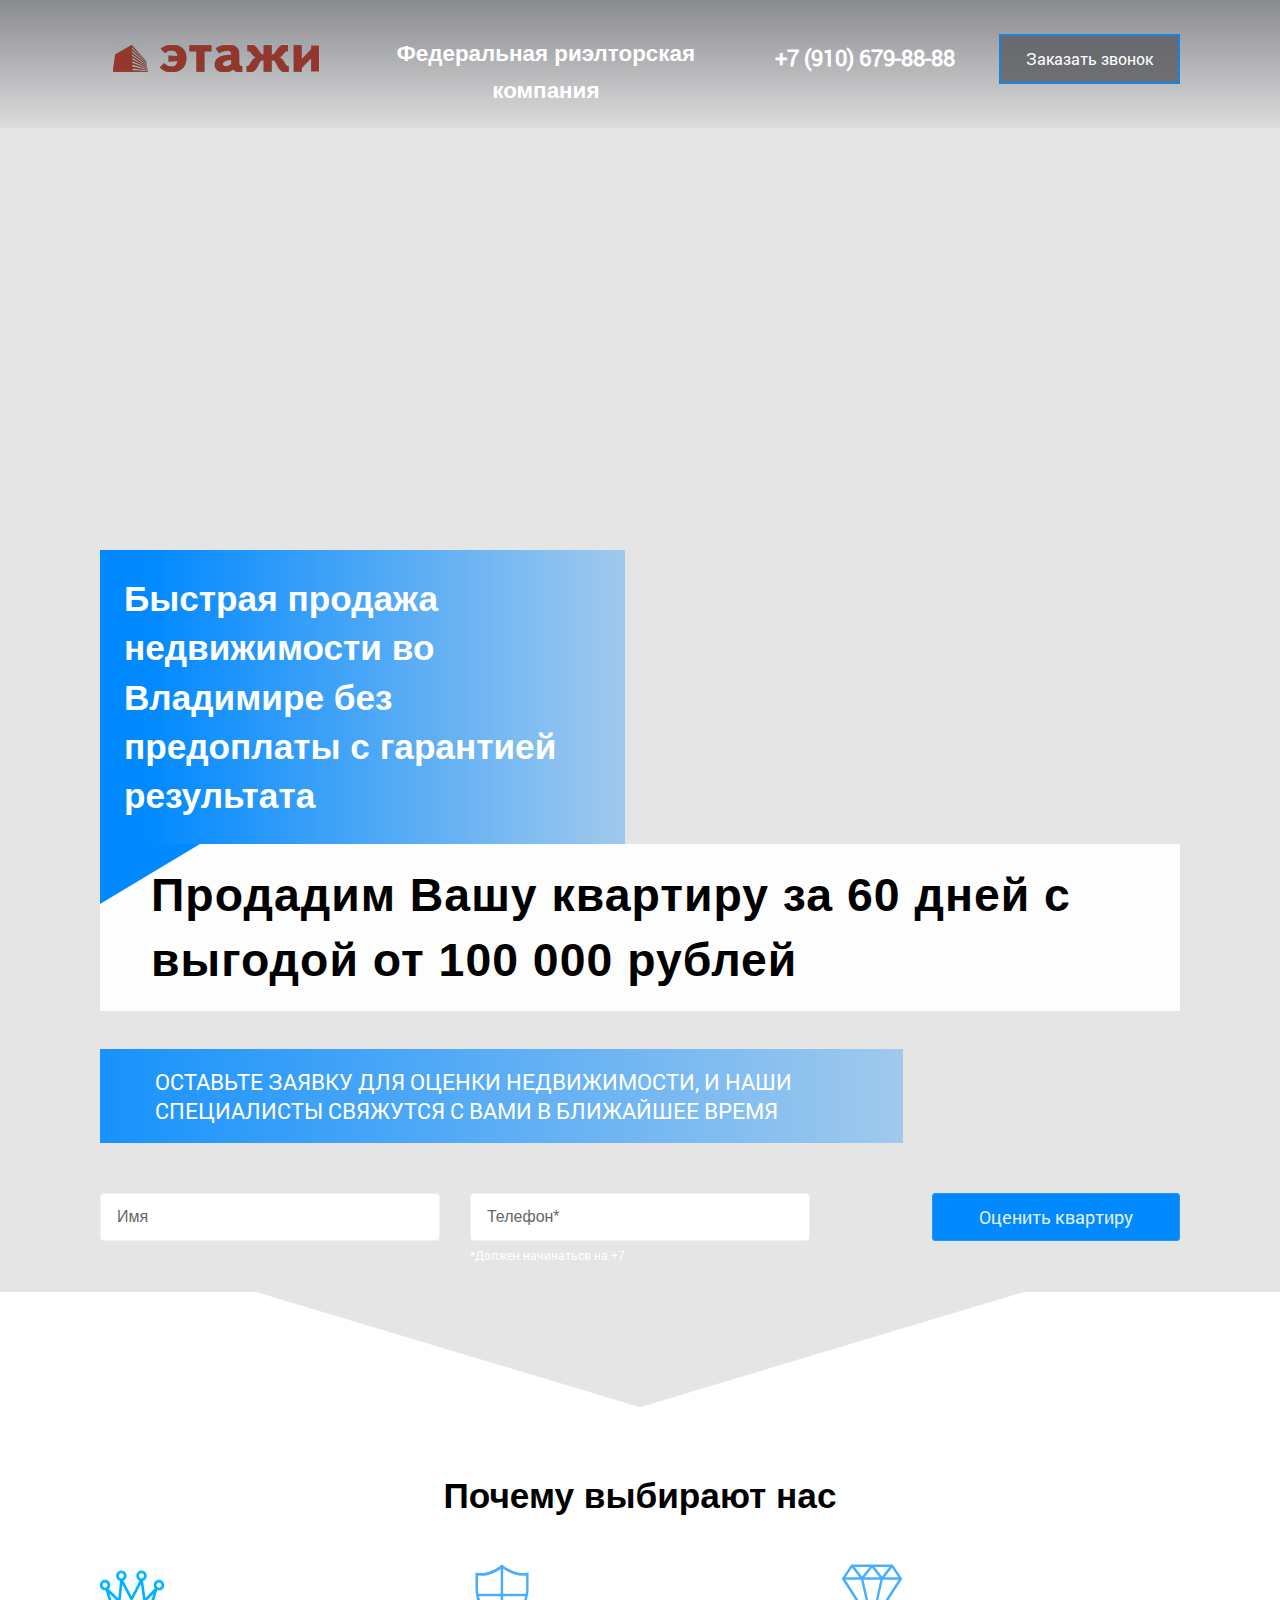
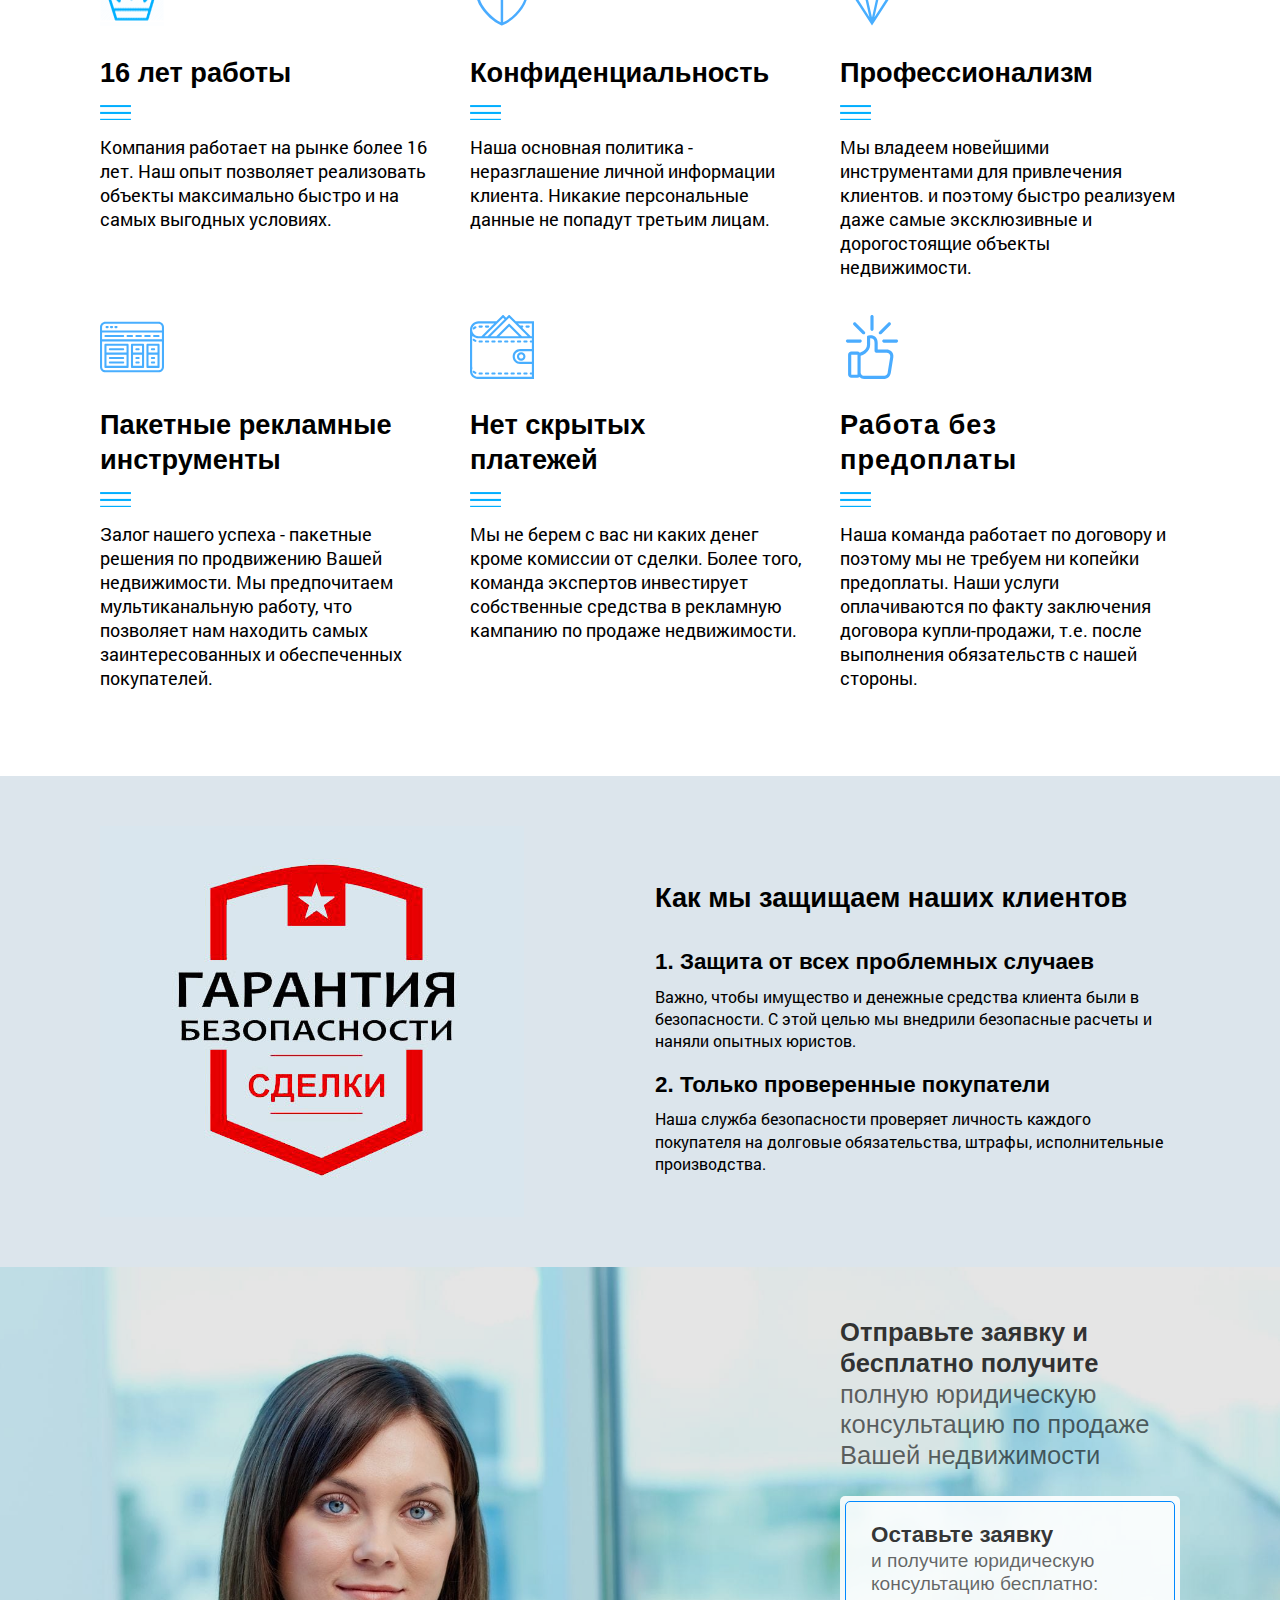
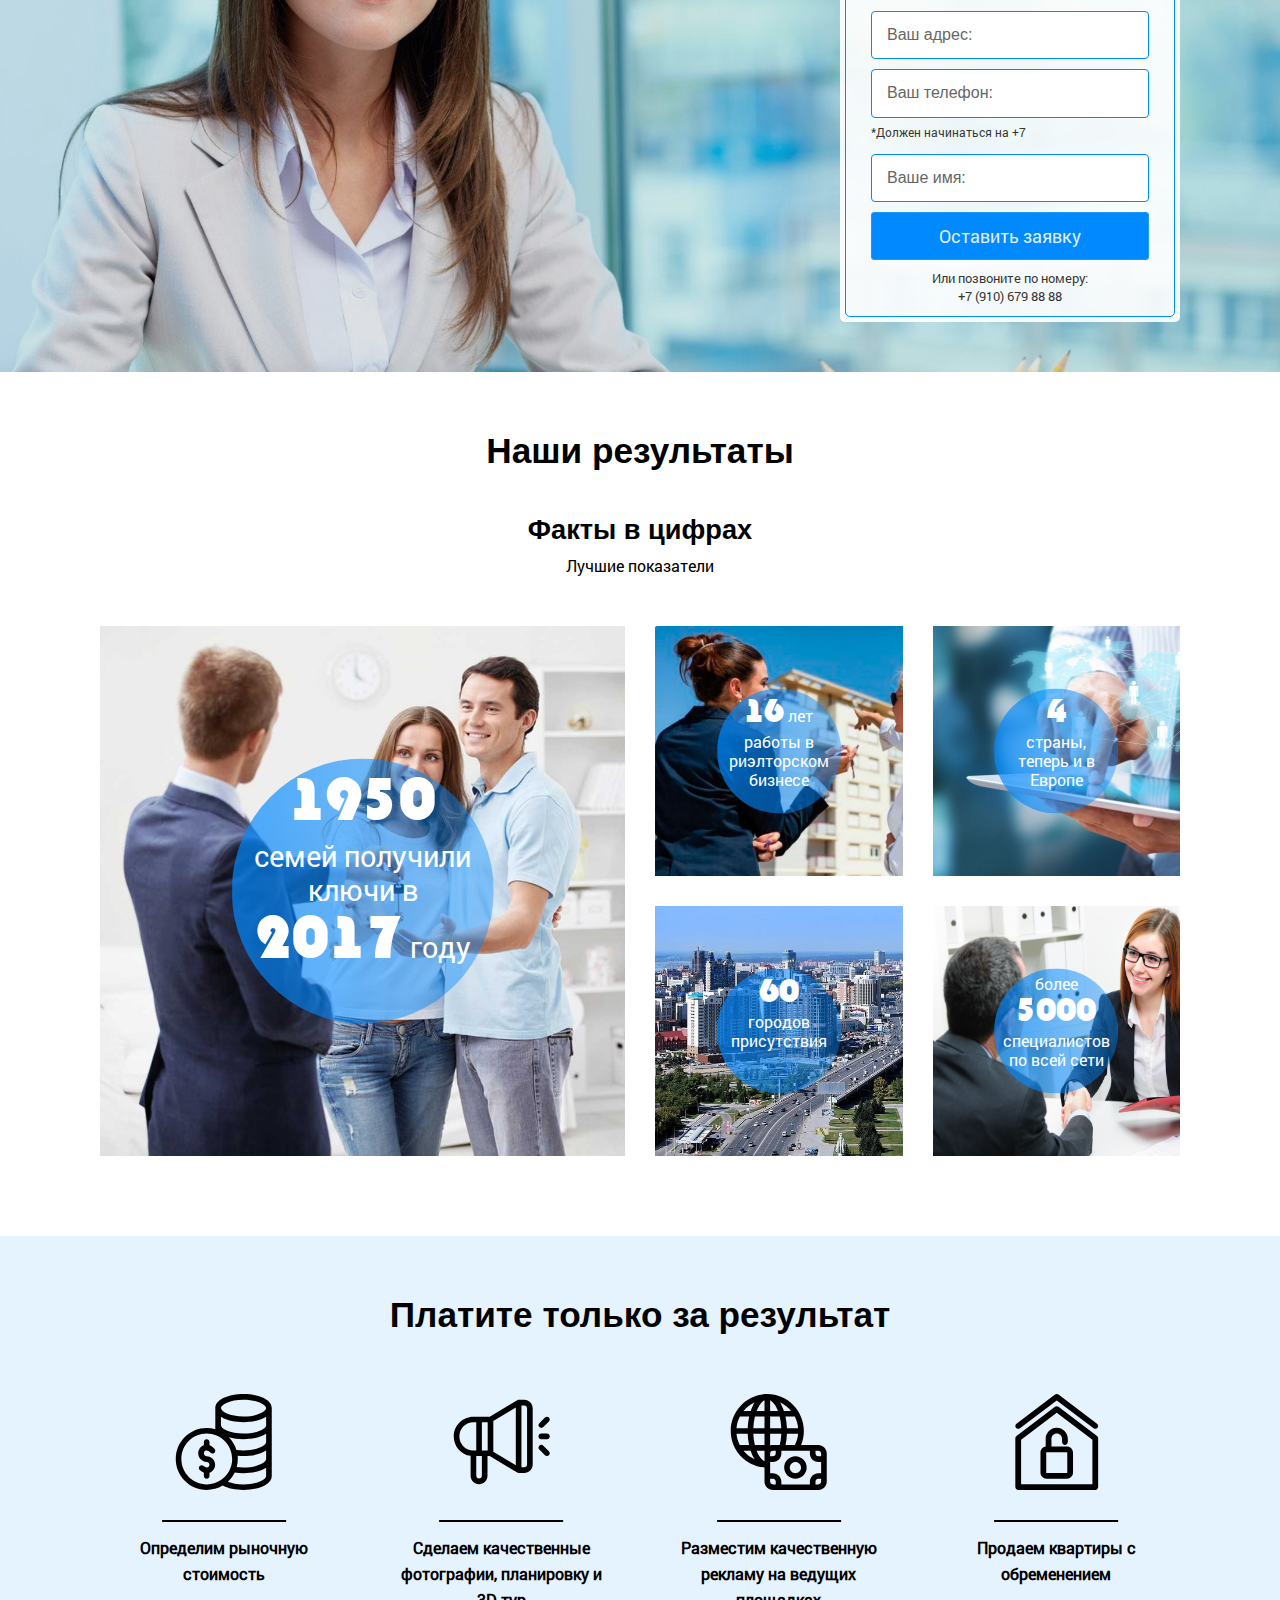
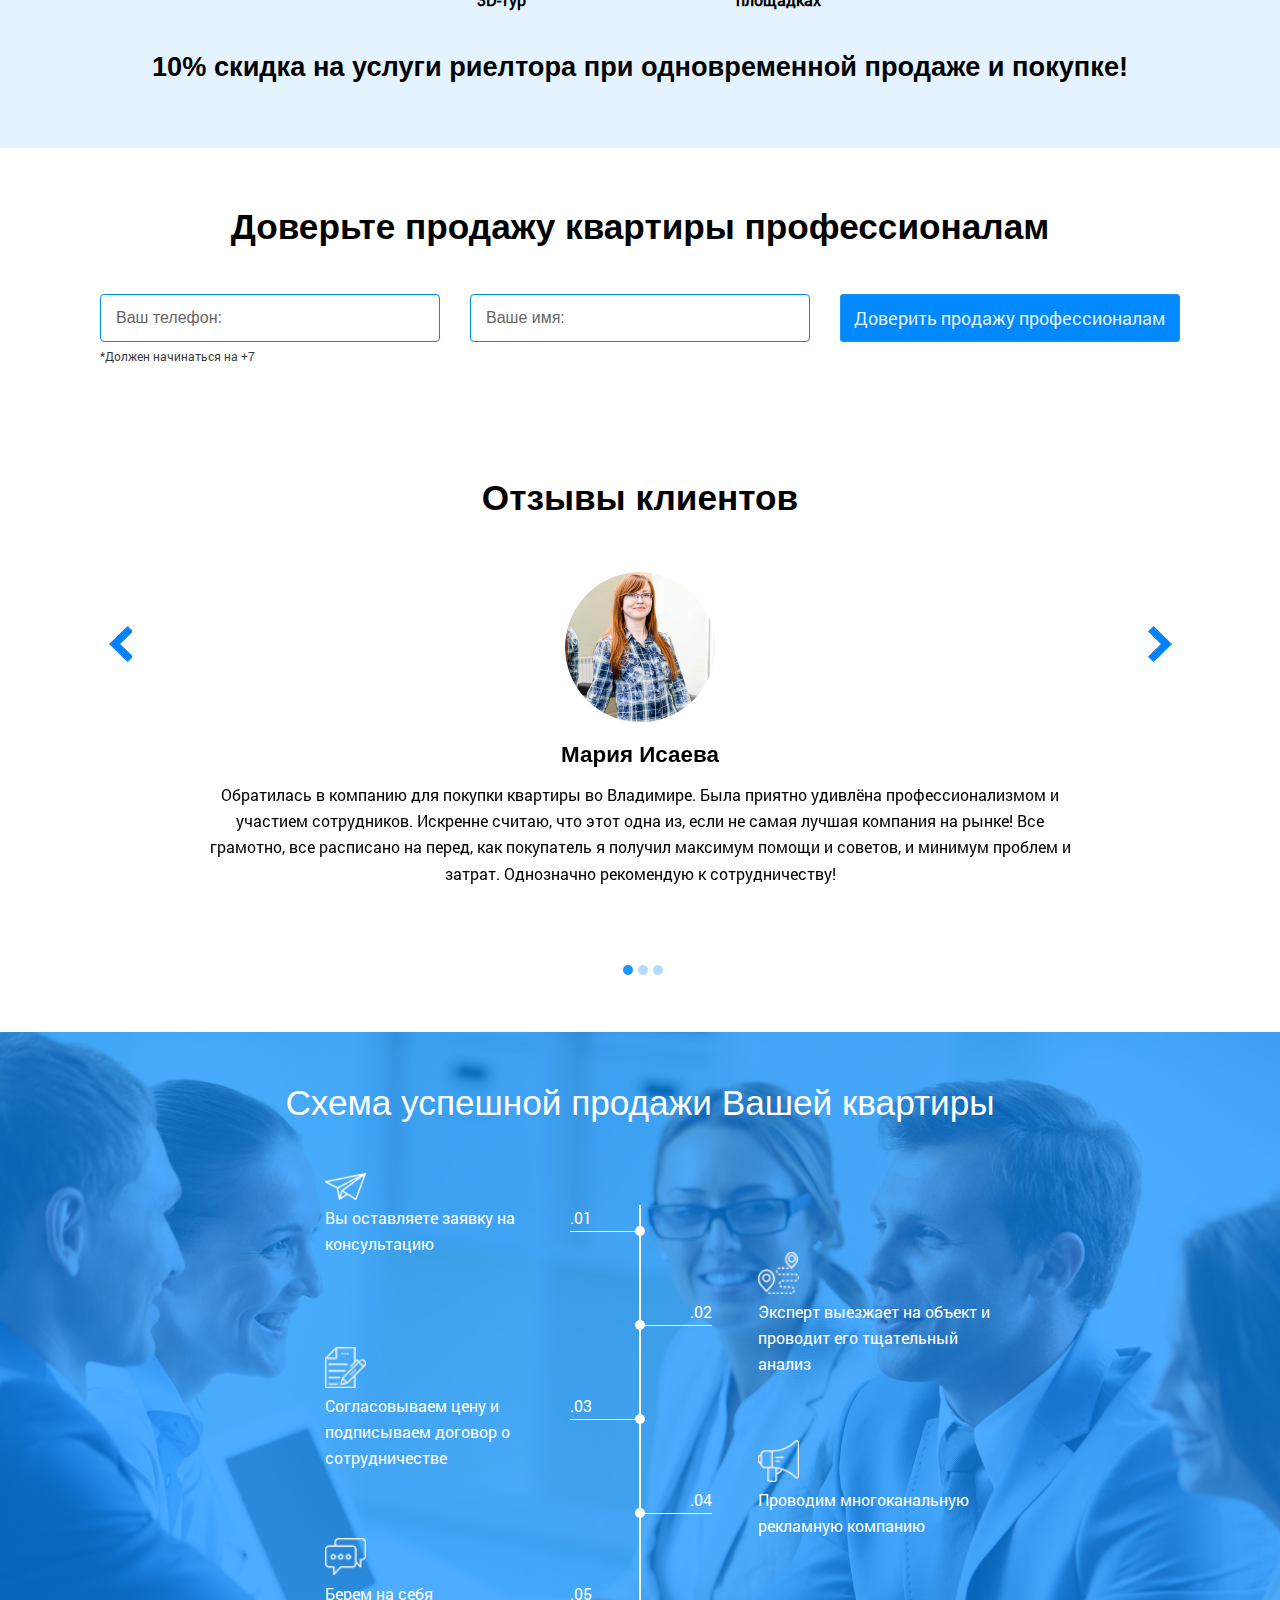
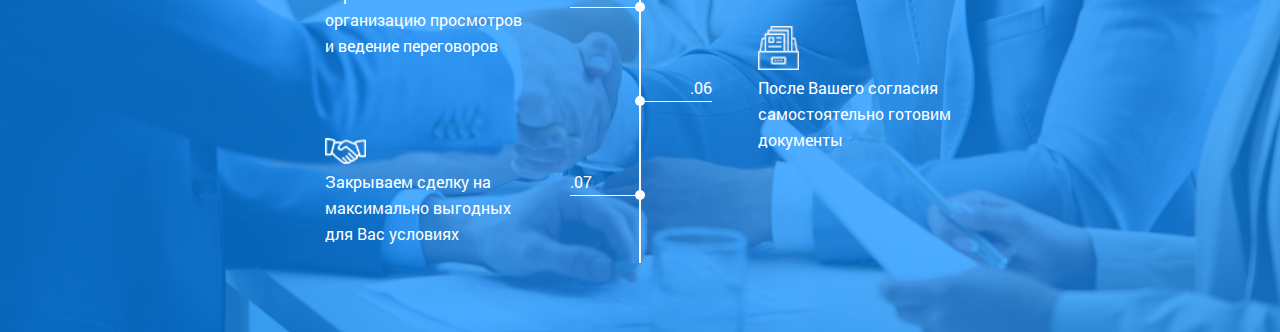
==== commit 54f05350: "section 7 steps finished" ====
--- a/index.html
+++ b/index.html
@@ -162,7 +162,7 @@
 				<div class="advantages__item col-xl-4 col-lg-6">
 					<div class="svg_container"><img src="img/ok_accent.svg" alt="Работа без предоплаты"></div>
 					<h3>Работа без предоплаты</h3>
-					<p>Наша команда работает по договору и поэтому мы не требуем ни копейки предоплаты. Наши услуги оплачиваются по факту заключения договора купли-продажи, т.е. после выполнения обязательств с нагей стороны.</p>
+					<p>Наша команда работает по договору и поэтому мы не требуем ни копейки предоплаты. Наши услуги оплачиваются по факту заключения договора купли-продажи, т.е. после выполнения обязательств с нашей стороны.</p>
 				</div>
 			</div>
 		</div>
@@ -440,7 +440,7 @@
 		</div>
 		<div class="row">
 			<div class="col-12">
-				<h3>20% скидка на услуги риелтора при одновременной продаже и покупке</h3>
+				<h3>10% скидка на услуги риелтора при одновременной продаже и покупке!</h3>
 			</div>
 		</div>
 	</div>
@@ -481,8 +481,8 @@
 							</div>
 							<div class="col-xl-4 offset-xl-0 col-lg-6 offset-lg-3">
 								<div class="submit-wrap"> <!-- for positioning the long placeholder -->
-									<input type="submit" value="">
-									<div class="submit-placeholder">Доверить продажу профессионалам</div> <!-- custom long placeholder -->
+									<input type="submit" value="Доверить продажу профессионалам">
+									<!-- <div class="submit-placeholder">Доверить продажу профессионалам</div> --> <!-- custom long placeholder -->
 								</div>
 							</div>
 						</div>
@@ -545,6 +545,102 @@
 COMMENTS END
 =================================== -->
 
+<!-- ===================================
+STEPS END
+=================================== -->
+<section class="steps">
+	<div class="container">
+		<div class="row">
+			<div class="col-12">
+				<h2>Схема успешной продажи Вашей квартиры</h2>
+			</div>
+		</div>
+
+		<!-- step 1 -->
+		<div class="row">
+			<div class="offset-lg-2 col-lg-3 offset-md-0 col-md-5 col-sm-7 offset-sm-1 offset-0 col-10">
+				<div class="step step-1">
+					<div class="img-wrap">
+						<div class="step-img img-responsive"></div>
+					</div>
+					<p class="step-text">Вы оставляете заявку на консультацию</p>
+				</div>
+			</div>
+			<div class="col-2"><div class="middle-line"></div></div>
+		</div>
+
+		<!-- step 2 -->
+		<div class="row">
+			<div class="col-2 offset-md-5 push-md-0 offset-sm-0 push-sm-6 offset-sm-2 offset-0 push-10"><div class="middle-line"></div></div>
+			<div class="col-lg-3 col-md-5 pull-md-0 col-sm-7 pull-sm-3 col-10 pull-2">
+				<div class="step step-2">
+					<div class="step-img"></div>
+					<p class="step-text">Эксперт выезжает на объект и проводит его тщательный анализ</p>
+				</div>
+			</div>
+		</div>
+
+		<!-- step 3 -->
+		<div class="row">
+			<div class="offset-lg-2 col-lg-3 offset-md-0 col-md-5 col-sm-7 offset-sm-1 offset-0 col-10">
+				<div class="step step-3">
+					<div class="step-img"></div>
+					<p class="step-text">Согласовываем цену и подписываем договор о сотрудничестве</p>
+				</div>
+			</div> 
+			<div class="col-2"><div class="middle-line"></div></div>
+		</div>
+
+		<!-- step 4 -->
+		<div class="row">
+			<div class="col-2 offset-md-5 push-md-0 offset-sm-0 push-sm-6 offset-sm-2 offset-0 push-10"><div class="middle-line"></div></div>
+			<div class="col-lg-3 col-md-5 pull-md-0 col-sm-7 pull-sm-3 col-10 pull-2">
+				<div class="step step-4">
+					<div class="step-img"></div>
+					<p class="step-text">Проводим многоканальную рекламную компанию</p>
+				</div>
+			</div> 
+		</div>
+
+		<!-- step 5 -->
+		<div class="row">
+			<div class="offset-lg-2 col-lg-3 offset-md-0 col-md-5 col-sm-7 offset-sm-1 offset-0 col-10">
+				<div class="step step-5">
+					<div class="step-img"></div>
+					<p class="step-text">Берем на себя организацию просмотров и ведение переговоров</p>
+				</div>
+			</div> 
+			<div class="col-2"><div class="middle-line"></div></div>
+		</div>
+
+		<!-- step 6 -->
+		<div class="row">
+			<div class="col-2 offset-md-5 push-md-0 offset-sm-0 push-sm-6 offset-sm-2 offset-0 push-10"><div class="middle-line"></div></div>
+			<div class="col-lg-3 col-md-5 pull-md-0 col-sm-7 pull-sm-3 col-10 pull-2">
+				<div class="step step-6">
+					<div class="step-img"></div>
+					<p class="step-text">После Вашего согласия самостоятельно готовим документы</p>
+				</div>
+			</div> 
+		</div>
+
+		<!-- step 7 -->
+		<div class="row">
+			<div class="offset-lg-2 col-lg-3 offset-md-0 col-md-5 col-sm-7 offset-sm-1 offset-0 col-10">
+				<div class="step step-7">
+					<div class="step-img"></div>
+					<p class="step-text">Закрываем сделку на максимально выгодных для Вас условиях</p>
+				</div>
+			</div> 
+			<div class="col-2"><div class="middle-line"></div></div>
+		</div>
+
+	</div>
+</section>
+<!-- ===================================
+STEPS END
+=================================== -->
+
 
 	
 <link rel="stylesheet" href="css/main.min.css">
--- a/css/main.min.css
+++ b/css/main.min.css
@@ -1 +1 @@
-.owl-carousel,.owl-carousel .owl-item{-webkit-tap-highlight-color:transparent;position:relative}.owl-carousel{display:none;width:100%;z-index:1}.owl-carousel .owl-stage{position:relative;-ms-touch-action:pan-Y;-moz-backface-visibility:hidden}.owl-carousel .owl-stage:after{content:".";display:block;clear:both;visibility:hidden;line-height:0;height:0}.owl-carousel .owl-stage-outer{position:relative;overflow:hidden;-webkit-transform:translate3d(0,0,0)}.owl-carousel .owl-item,.owl-carousel .owl-wrapper{-webkit-backface-visibility:hidden;-moz-backface-visibility:hidden;-ms-backface-visibility:hidden;-webkit-transform:translate3d(0,0,0);-moz-transform:translate3d(0,0,0);-ms-transform:translate3d(0,0,0)}.owl-carousel .owl-item{min-height:1px;float:left;-webkit-backface-visibility:hidden;-webkit-touch-callout:none}.owl-carousel .owl-item img{display:block;width:100%}.owl-carousel .owl-dots.disabled,.owl-carousel .owl-nav.disabled{display:none}.no-js .owl-carousel,.owl-carousel.owl-loaded{display:block}.owl-carousel .owl-dot,.owl-carousel .owl-nav .owl-next,.owl-carousel .owl-nav .owl-prev{cursor:pointer;cursor:hand;-webkit-user-select:none;-khtml-user-select:none;-moz-user-select:none;-ms-user-select:none;user-select:none}.owl-carousel.owl-loading{opacity:0;display:block}.owl-carousel.owl-hidden{opacity:0}.owl-carousel.owl-refresh .owl-item{visibility:hidden}.owl-carousel.owl-drag .owl-item{-webkit-user-select:none;-moz-user-select:none;-ms-user-select:none;user-select:none}.owl-carousel.owl-grab{cursor:move;cursor:grab}.owl-carousel.owl-rtl{direction:rtl}.owl-carousel.owl-rtl .owl-item{float:right}.owl-carousel .animated{animation-duration:1s;animation-fill-mode:both}.owl-carousel .owl-animated-in{z-index:0}.owl-carousel .owl-animated-out{z-index:1}.owl-carousel .fadeOut{animation-name:fadeOut}@keyframes fadeOut{0%{opacity:1}100%{opacity:0}}.owl-height{transition:height .5s ease-in-out}.owl-carousel .owl-item .owl-lazy{opacity:0;transition:opacity .4s ease}.owl-carousel .owl-item img.owl-lazy{transform-style:preserve-3d}.owl-carousel .owl-video-wrapper{position:relative;height:100%;background:#000}.owl-carousel .owl-video-play-icon{position:absolute;height:80px;width:80px;left:50%;top:50%;margin-left:-40px;margin-top:-40px;background:url(../libs/owl.carousel/dist/assets/owl.video.play.png) no-repeat;cursor:pointer;z-index:1;-webkit-backface-visibility:hidden;transition:transform .1s ease}.owl-carousel .owl-video-play-icon:hover{-ms-transform:scale(1.3,1.3);transform:scale(1.3,1.3)}.owl-carousel .owl-video-playing .owl-video-play-icon,.owl-carousel .owl-video-playing .owl-video-tn{display:none}.owl-carousel .owl-video-tn{opacity:0;height:100%;background-position:center center;background-repeat:no-repeat;background-size:contain;transition:opacity .4s ease}.owl-carousel .owl-video-frame{position:relative;z-index:1;height:100%;width:100%}@font-face{font-family:RobotoRegular;font-weight:400;font-style:normal;src:url(../fonts/RobotoRegular/RobotoRegular.eot);src:url(../fonts/RobotoRegular/RobotoRegular.eot?#iefix) format("embedded-opentype"),url(../fonts/RobotoRegular/RobotoRegular.woff) format("woff"),url(../fonts/RobotoRegular/RobotoRegular.ttf) format("truetype")}@font-face{font-family:"Bighaustitul extrabold";font-weight:400;font-style:normal;src:url("../fonts/Bighaustitul extrabold/Bighaustitul extrabold.eot");src:url("../fonts/Bighaustitul extrabold/Bighaustitul extrabold.eot?#iefix") format("embedded-opentype"),url("../fonts/Bighaustitul extrabold/Bighaustitul extrabold.woff") format("woff"),url("../fonts/Bighaustitul extrabold/Bighaustitul extrabold.ttf") format("truetype")}/*! normalize.css v5.0.0 | MIT License | github.com/necolas/normalize.css */html{font-family:sans-serif;line-height:1.15;-ms-text-size-adjust:100%;-webkit-text-size-adjust:100%}body{margin:0}article,aside,footer,header,nav,section{display:block}h1{font-size:2em;margin:.67em 0}figcaption,figure,main{display:block}figure{margin:1em 40px}hr{-webkit-box-sizing:content-box;box-sizing:content-box;height:0;overflow:visible}pre{font-family:monospace,monospace;font-size:1em}a{background-color:transparent;-webkit-text-decoration-skip:objects}a:active,a:hover{outline-width:0}abbr[title]{border-bottom:none;text-decoration:underline;-webkit-text-decoration:underline dotted;text-decoration:underline dotted}b,strong{font-weight:inherit}b,strong{font-weight:bolder}code,kbd,samp{font-family:monospace,monospace;font-size:1em}dfn{font-style:italic}mark{background-color:#ff0;color:#000}small{font-size:80%}sub,sup{font-size:75%;line-height:0;position:relative;vertical-align:baseline}sub{bottom:-.25em}sup{top:-.5em}audio,video{display:inline-block}audio:not([controls]){display:none;height:0}img{border-style:none}svg:not(:root){overflow:hidden}button,input,optgroup,select,textarea{font-family:sans-serif;font-size:100%;line-height:1.15;margin:0}button,input{overflow:visible}button,select{text-transform:none}[type=reset],[type=submit],button,html [type=button]{-webkit-appearance:button}[type=button]::-moz-focus-inner,[type=reset]::-moz-focus-inner,[type=submit]::-moz-focus-inner,button::-moz-focus-inner{border-style:none;padding:0}[type=button]:-moz-focusring,[type=reset]:-moz-focusring,[type=submit]:-moz-focusring,button:-moz-focusring{outline:1px dotted ButtonText}fieldset{border:1px solid silver;margin:0 2px;padding:.35em .625em .75em}legend{-webkit-box-sizing:border-box;box-sizing:border-box;color:inherit;display:table;max-width:100%;padding:0;white-space:normal}progress{display:inline-block;vertical-align:baseline}textarea{overflow:auto}[type=checkbox],[type=radio]{-webkit-box-sizing:border-box;box-sizing:border-box;padding:0}[type=number]::-webkit-inner-spin-button,[type=number]::-webkit-outer-spin-button{height:auto}[type=search]{-webkit-appearance:textfield;outline-offset:-2px}[type=search]::-webkit-search-cancel-button,[type=search]::-webkit-search-decoration{-webkit-appearance:none}::-webkit-file-upload-button{-webkit-appearance:button;font:inherit}details,menu{display:block}summary{display:list-item}canvas{display:inline-block}template{display:none}[hidden]{display:none}html{-webkit-box-sizing:border-box;box-sizing:border-box}*,::after,::before{-webkit-box-sizing:inherit;box-sizing:inherit}@-ms-viewport{width:device-width}html{-ms-overflow-style:scrollbar;-webkit-tap-highlight-color:transparent}body{font-family:-apple-system,system-ui,BlinkMacSystemFont,"Segoe UI",Roboto,"Helvetica Neue",Arial,sans-serif;font-size:1rem;font-weight:400;line-height:1.5;color:#292b2c;background-color:#fff}[tabindex="-1"]:focus{outline:0!important}h1,h2,h3,h4,h5,h6{margin-top:0;margin-bottom:.5rem}p{margin-top:0;margin-bottom:1rem}abbr[data-original-title],abbr[title]{cursor:help}address{margin-bottom:1rem;font-style:normal;line-height:inherit}dl,ol,ul{margin-top:0;margin-bottom:1rem}ol ol,ol ul,ul ol,ul ul{margin-bottom:0}dt{font-weight:700}dd{margin-bottom:.5rem;margin-left:0}blockquote{margin:0 0 1rem}a{color:#0275d8;text-decoration:none}a:focus,a:hover{color:#014c8c;text-decoration:underline}a:not([href]):not([tabindex]){color:inherit;text-decoration:none}a:not([href]):not([tabindex]):focus,a:not([href]):not([tabindex]):hover{color:inherit;text-decoration:none}a:not([href]):not([tabindex]):focus{outline:0}pre{margin-top:0;margin-bottom:1rem;overflow:auto}figure{margin:0 0 1rem}img{vertical-align:middle}[role=button]{cursor:pointer}[role=button],a,area,button,input,label,select,summary,textarea{-ms-touch-action:manipulation;touch-action:manipulation}table{border-collapse:collapse;background-color:transparent}caption{padding-top:.75rem;padding-bottom:.75rem;color:#636c72;text-align:left;caption-side:bottom}th{text-align:left}label{display:inline-block;margin-bottom:.5rem}button:focus{outline:1px dotted;outline:5px auto -webkit-focus-ring-color}button,input,select,textarea{line-height:inherit}input[type=checkbox]:disabled,input[type=radio]:disabled{cursor:not-allowed}input[type=date],input[type=datetime-local],input[type=month],input[type=time]{-webkit-appearance:listbox}textarea{resize:vertical}fieldset{min-width:0;padding:0;margin:0;border:0}legend{display:block;width:100%;padding:0;margin-bottom:.5rem;font-size:1.5rem;line-height:inherit}input[type=search]{-webkit-appearance:none}output{display:inline-block}[hidden]{display:none!important}.flex-first{-webkit-box-ordinal-group:0;-webkit-order:-1;-ms-flex-order:-1;order:-1}.flex-last{-webkit-box-ordinal-group:2;-webkit-order:1;-ms-flex-order:1;order:1}.flex-unordered{-webkit-box-ordinal-group:1;-webkit-order:0;-ms-flex-order:0;order:0}.flex-row{-webkit-box-orient:horizontal!important;-webkit-box-direction:normal!important;-webkit-flex-direction:row!important;-ms-flex-direction:row!important;flex-direction:row!important}.flex-column{-webkit-box-orient:vertical!important;-webkit-box-direction:normal!important;-webkit-flex-direction:column!important;-ms-flex-direction:column!important;flex-direction:column!important}.flex-row-reverse{-webkit-box-orient:horizontal!important;-webkit-box-direction:reverse!important;-webkit-flex-direction:row-reverse!important;-ms-flex-direction:row-reverse!important;flex-direction:row-reverse!important}.flex-column-reverse{-webkit-box-orient:vertical!important;-webkit-box-direction:reverse!important;-webkit-flex-direction:column-reverse!important;-ms-flex-direction:column-reverse!important;flex-direction:column-reverse!important}.flex-wrap{-webkit-flex-wrap:wrap!important;-ms-flex-wrap:wrap!important;flex-wrap:wrap!important}.flex-nowrap{-webkit-flex-wrap:nowrap!important;-ms-flex-wrap:nowrap!important;flex-wrap:nowrap!important}.flex-wrap-reverse{-webkit-flex-wrap:wrap-reverse!important;-ms-flex-wrap:wrap-reverse!important;flex-wrap:wrap-reverse!important}.justify-content-start{-webkit-box-pack:start!important;-webkit-justify-content:flex-start!important;-ms-flex-pack:start!important;justify-content:flex-start!important}.justify-content-end{-webkit-box-pack:end!important;-webkit-justify-content:flex-end!important;-ms-flex-pack:end!important;justify-content:flex-end!important}.justify-content-center{-webkit-box-pack:center!important;-webkit-justify-content:center!important;-ms-flex-pack:center!important;justify-content:center!important}.justify-content-between{-webkit-box-pack:justify!important;-webkit-justify-content:space-between!important;-ms-flex-pack:justify!important;justify-content:space-between!important}.justify-content-around{-webkit-justify-content:space-around!important;-ms-flex-pack:distribute!important;justify-content:space-around!important}.align-items-start{-webkit-box-align:start!important;-webkit-align-items:flex-start!important;-ms-flex-align:start!important;align-items:flex-start!important}.align-items-end{-webkit-box-align:end!important;-webkit-align-items:flex-end!important;-ms-flex-align:end!important;align-items:flex-end!important}.align-items-center{-webkit-box-align:center!important;-webkit-align-items:center!important;-ms-flex-align:center!important;align-items:center!important}.align-items-baseline{-webkit-box-align:baseline!important;-webkit-align-items:baseline!important;-ms-flex-align:baseline!important;align-items:baseline!important}.align-items-stretch{-webkit-box-align:stretch!important;-webkit-align-items:stretch!important;-ms-flex-align:stretch!important;align-items:stretch!important}.align-content-start{-webkit-align-content:flex-start!important;-ms-flex-line-pack:start!important;align-content:flex-start!important}.align-content-end{-webkit-align-content:flex-end!important;-ms-flex-line-pack:end!important;align-content:flex-end!important}.align-content-center{-webkit-align-content:center!important;-ms-flex-line-pack:center!important;align-content:center!important}.align-content-between{-webkit-align-content:space-between!important;-ms-flex-line-pack:justify!important;align-content:space-between!important}.align-content-around{-webkit-align-content:space-around!important;-ms-flex-line-pack:distribute!important;align-content:space-around!important}.align-content-stretch{-webkit-align-content:stretch!important;-ms-flex-line-pack:stretch!important;align-content:stretch!important}.align-self-auto{-webkit-align-self:auto!important;-ms-flex-item-align:auto!important;align-self:auto!important}.align-self-start{-webkit-align-self:flex-start!important;-ms-flex-item-align:start!important;align-self:flex-start!important}.align-self-end{-webkit-align-self:flex-end!important;-ms-flex-item-align:end!important;align-self:flex-end!important}.align-self-center{-webkit-align-self:center!important;-ms-flex-item-align:center!important;align-self:center!important}.align-self-baseline{-webkit-align-self:baseline!important;-ms-flex-item-align:baseline!important;align-self:baseline!important}.align-self-stretch{-webkit-align-self:stretch!important;-ms-flex-item-align:stretch!important;align-self:stretch!important}@media (min-width:576px){.flex-sm-first{-webkit-box-ordinal-group:0;-webkit-order:-1;-ms-flex-order:-1;order:-1}.flex-sm-last{-webkit-box-ordinal-group:2;-webkit-order:1;-ms-flex-order:1;order:1}.flex-sm-unordered{-webkit-box-ordinal-group:1;-webkit-order:0;-ms-flex-order:0;order:0}.flex-sm-row{-webkit-box-orient:horizontal!important;-webkit-box-direction:normal!important;-webkit-flex-direction:row!important;-ms-flex-direction:row!important;flex-direction:row!important}.flex-sm-column{-webkit-box-orient:vertical!important;-webkit-box-direction:normal!important;-webkit-flex-direction:column!important;-ms-flex-direction:column!important;flex-direction:column!important}.flex-sm-row-reverse{-webkit-box-orient:horizontal!important;-webkit-box-direction:reverse!important;-webkit-flex-direction:row-reverse!important;-ms-flex-direction:row-reverse!important;flex-direction:row-reverse!important}.flex-sm-column-reverse{-webkit-box-orient:vertical!important;-webkit-box-direction:reverse!important;-webkit-flex-direction:column-reverse!important;-ms-flex-direction:column-reverse!important;flex-direction:column-reverse!important}.flex-sm-wrap{-webkit-flex-wrap:wrap!important;-ms-flex-wrap:wrap!important;flex-wrap:wrap!important}.flex-sm-nowrap{-webkit-flex-wrap:nowrap!important;-ms-flex-wrap:nowrap!important;flex-wrap:nowrap!important}.flex-sm-wrap-reverse{-webkit-flex-wrap:wrap-reverse!important;-ms-flex-wrap:wrap-reverse!important;flex-wrap:wrap-reverse!important}.justify-content-sm-start{-webkit-box-pack:start!important;-webkit-justify-content:flex-start!important;-ms-flex-pack:start!important;justify-content:flex-start!important}.justify-content-sm-end{-webkit-box-pack:end!important;-webkit-justify-content:flex-end!important;-ms-flex-pack:end!important;justify-content:flex-end!important}.justify-content-sm-center{-webkit-box-pack:center!important;-webkit-justify-content:center!important;-ms-flex-pack:center!important;justify-content:center!important}.justify-content-sm-between{-webkit-box-pack:justify!important;-webkit-justify-content:space-between!important;-ms-flex-pack:justify!important;justify-content:space-between!important}.justify-content-sm-around{-webkit-justify-content:space-around!important;-ms-flex-pack:distribute!important;justify-content:space-around!important}.align-items-sm-start{-webkit-box-align:start!important;-webkit-align-items:flex-start!important;-ms-flex-align:start!important;align-items:flex-start!important}.align-items-sm-end{-webkit-box-align:end!important;-webkit-align-items:flex-end!important;-ms-flex-align:end!important;align-items:flex-end!important}.align-items-sm-center{-webkit-box-align:center!important;-webkit-align-items:center!important;-ms-flex-align:center!important;align-items:center!important}.align-items-sm-baseline{-webkit-box-align:baseline!important;-webkit-align-items:baseline!important;-ms-flex-align:baseline!important;align-items:baseline!important}.align-items-sm-stretch{-webkit-box-align:stretch!important;-webkit-align-items:stretch!important;-ms-flex-align:stretch!important;align-items:stretch!important}.align-content-sm-start{-webkit-align-content:flex-start!important;-ms-flex-line-pack:start!important;align-content:flex-start!important}.align-content-sm-end{-webkit-align-content:flex-end!important;-ms-flex-line-pack:end!important;align-content:flex-end!important}.align-content-sm-center{-webkit-align-content:center!important;-ms-flex-line-pack:center!important;align-content:center!important}.align-content-sm-between{-webkit-align-content:space-between!important;-ms-flex-line-pack:justify!important;align-content:space-between!important}.align-content-sm-around{-webkit-align-content:space-around!important;-ms-flex-line-pack:distribute!important;align-content:space-around!important}.align-content-sm-stretch{-webkit-align-content:stretch!important;-ms-flex-line-pack:stretch!important;align-content:stretch!important}.align-self-sm-auto{-webkit-align-self:auto!important;-ms-flex-item-align:auto!important;align-self:auto!important}.align-self-sm-start{-webkit-align-self:flex-start!important;-ms-flex-item-align:start!important;align-self:flex-start!important}.align-self-sm-end{-webkit-align-self:flex-end!important;-ms-flex-item-align:end!important;align-self:flex-end!important}.align-self-sm-center{-webkit-align-self:center!important;-ms-flex-item-align:center!important;align-self:center!important}.align-self-sm-baseline{-webkit-align-self:baseline!important;-ms-flex-item-align:baseline!important;align-self:baseline!important}.align-self-sm-stretch{-webkit-align-self:stretch!important;-ms-flex-item-align:stretch!important;align-self:stretch!important}}@media (min-width:768px){.flex-md-first{-webkit-box-ordinal-group:0;-webkit-order:-1;-ms-flex-order:-1;order:-1}.flex-md-last{-webkit-box-ordinal-group:2;-webkit-order:1;-ms-flex-order:1;order:1}.flex-md-unordered{-webkit-box-ordinal-group:1;-webkit-order:0;-ms-flex-order:0;order:0}.flex-md-row{-webkit-box-orient:horizontal!important;-webkit-box-direction:normal!important;-webkit-flex-direction:row!important;-ms-flex-direction:row!important;flex-direction:row!important}.flex-md-column{-webkit-box-orient:vertical!important;-webkit-box-direction:normal!important;-webkit-flex-direction:column!important;-ms-flex-direction:column!important;flex-direction:column!important}.flex-md-row-reverse{-webkit-box-orient:horizontal!important;-webkit-box-direction:reverse!important;-webkit-flex-direction:row-reverse!important;-ms-flex-direction:row-reverse!important;flex-direction:row-reverse!important}.flex-md-column-reverse{-webkit-box-orient:vertical!important;-webkit-box-direction:reverse!important;-webkit-flex-direction:column-reverse!important;-ms-flex-direction:column-reverse!important;flex-direction:column-reverse!important}.flex-md-wrap{-webkit-flex-wrap:wrap!important;-ms-flex-wrap:wrap!important;flex-wrap:wrap!important}.flex-md-nowrap{-webkit-flex-wrap:nowrap!important;-ms-flex-wrap:nowrap!important;flex-wrap:nowrap!important}.flex-md-wrap-reverse{-webkit-flex-wrap:wrap-reverse!important;-ms-flex-wrap:wrap-reverse!important;flex-wrap:wrap-reverse!important}.justify-content-md-start{-webkit-box-pack:start!important;-webkit-justify-content:flex-start!important;-ms-flex-pack:start!important;justify-content:flex-start!important}.justify-content-md-end{-webkit-box-pack:end!important;-webkit-justify-content:flex-end!important;-ms-flex-pack:end!important;justify-content:flex-end!important}.justify-content-md-center{-webkit-box-pack:center!important;-webkit-justify-content:center!important;-ms-flex-pack:center!important;justify-content:center!important}.justify-content-md-between{-webkit-box-pack:justify!important;-webkit-justify-content:space-between!important;-ms-flex-pack:justify!important;justify-content:space-between!important}.justify-content-md-around{-webkit-justify-content:space-around!important;-ms-flex-pack:distribute!important;justify-content:space-around!important}.align-items-md-start{-webkit-box-align:start!important;-webkit-align-items:flex-start!important;-ms-flex-align:start!important;align-items:flex-start!important}.align-items-md-end{-webkit-box-align:end!important;-webkit-align-items:flex-end!important;-ms-flex-align:end!important;align-items:flex-end!important}.align-items-md-center{-webkit-box-align:center!important;-webkit-align-items:center!important;-ms-flex-align:center!important;align-items:center!important}.align-items-md-baseline{-webkit-box-align:baseline!important;-webkit-align-items:baseline!important;-ms-flex-align:baseline!important;align-items:baseline!important}.align-items-md-stretch{-webkit-box-align:stretch!important;-webkit-align-items:stretch!important;-ms-flex-align:stretch!important;align-items:stretch!important}.align-content-md-start{-webkit-align-content:flex-start!important;-ms-flex-line-pack:start!important;align-content:flex-start!important}.align-content-md-end{-webkit-align-content:flex-end!important;-ms-flex-line-pack:end!important;align-content:flex-end!important}.align-content-md-center{-webkit-align-content:center!important;-ms-flex-line-pack:center!important;align-content:center!important}.align-content-md-between{-webkit-align-content:space-between!important;-ms-flex-line-pack:justify!important;align-content:space-between!important}.align-content-md-around{-webkit-align-content:space-around!important;-ms-flex-line-pack:distribute!important;align-content:space-around!important}.align-content-md-stretch{-webkit-align-content:stretch!important;-ms-flex-line-pack:stretch!important;align-content:stretch!important}.align-self-md-auto{-webkit-align-self:auto!important;-ms-flex-item-align:auto!important;align-self:auto!important}.align-self-md-start{-webkit-align-self:flex-start!important;-ms-flex-item-align:start!important;align-self:flex-start!important}.align-self-md-end{-webkit-align-self:flex-end!important;-ms-flex-item-align:end!important;align-self:flex-end!important}.align-self-md-center{-webkit-align-self:center!important;-ms-flex-item-align:center!important;align-self:center!important}.align-self-md-baseline{-webkit-align-self:baseline!important;-ms-flex-item-align:baseline!important;align-self:baseline!important}.align-self-md-stretch{-webkit-align-self:stretch!important;-ms-flex-item-align:stretch!important;align-self:stretch!important}}@media (min-width:992px){.flex-lg-first{-webkit-box-ordinal-group:0;-webkit-order:-1;-ms-flex-order:-1;order:-1}.flex-lg-last{-webkit-box-ordinal-group:2;-webkit-order:1;-ms-flex-order:1;order:1}.flex-lg-unordered{-webkit-box-ordinal-group:1;-webkit-order:0;-ms-flex-order:0;order:0}.flex-lg-row{-webkit-box-orient:horizontal!important;-webkit-box-direction:normal!important;-webkit-flex-direction:row!important;-ms-flex-direction:row!important;flex-direction:row!important}.flex-lg-column{-webkit-box-orient:vertical!important;-webkit-box-direction:normal!important;-webkit-flex-direction:column!important;-ms-flex-direction:column!important;flex-direction:column!important}.flex-lg-row-reverse{-webkit-box-orient:horizontal!important;-webkit-box-direction:reverse!important;-webkit-flex-direction:row-reverse!important;-ms-flex-direction:row-reverse!important;flex-direction:row-reverse!important}.flex-lg-column-reverse{-webkit-box-orient:vertical!important;-webkit-box-direction:reverse!important;-webkit-flex-direction:column-reverse!important;-ms-flex-direction:column-reverse!important;flex-direction:column-reverse!important}.flex-lg-wrap{-webkit-flex-wrap:wrap!important;-ms-flex-wrap:wrap!important;flex-wrap:wrap!important}.flex-lg-nowrap{-webkit-flex-wrap:nowrap!important;-ms-flex-wrap:nowrap!important;flex-wrap:nowrap!important}.flex-lg-wrap-reverse{-webkit-flex-wrap:wrap-reverse!important;-ms-flex-wrap:wrap-reverse!important;flex-wrap:wrap-reverse!important}.justify-content-lg-start{-webkit-box-pack:start!important;-webkit-justify-content:flex-start!important;-ms-flex-pack:start!important;justify-content:flex-start!important}.justify-content-lg-end{-webkit-box-pack:end!important;-webkit-justify-content:flex-end!important;-ms-flex-pack:end!important;justify-content:flex-end!important}.justify-content-lg-center{-webkit-box-pack:center!important;-webkit-justify-content:center!important;-ms-flex-pack:center!important;justify-content:center!important}.justify-content-lg-between{-webkit-box-pack:justify!important;-webkit-justify-content:space-between!important;-ms-flex-pack:justify!important;justify-content:space-between!important}.justify-content-lg-around{-webkit-justify-content:space-around!important;-ms-flex-pack:distribute!important;justify-content:space-around!important}.align-items-lg-start{-webkit-box-align:start!important;-webkit-align-items:flex-start!important;-ms-flex-align:start!important;align-items:flex-start!important}.align-items-lg-end{-webkit-box-align:end!important;-webkit-align-items:flex-end!important;-ms-flex-align:end!important;align-items:flex-end!important}.align-items-lg-center{-webkit-box-align:center!important;-webkit-align-items:center!important;-ms-flex-align:center!important;align-items:center!important}.align-items-lg-baseline{-webkit-box-align:baseline!important;-webkit-align-items:baseline!important;-ms-flex-align:baseline!important;align-items:baseline!important}.align-items-lg-stretch{-webkit-box-align:stretch!important;-webkit-align-items:stretch!important;-ms-flex-align:stretch!important;align-items:stretch!important}.align-content-lg-start{-webkit-align-content:flex-start!important;-ms-flex-line-pack:start!important;align-content:flex-start!important}.align-content-lg-end{-webkit-align-content:flex-end!important;-ms-flex-line-pack:end!important;align-content:flex-end!important}.align-content-lg-center{-webkit-align-content:center!important;-ms-flex-line-pack:center!important;align-content:center!important}.align-content-lg-between{-webkit-align-content:space-between!important;-ms-flex-line-pack:justify!important;align-content:space-between!important}.align-content-lg-around{-webkit-align-content:space-around!important;-ms-flex-line-pack:distribute!important;align-content:space-around!important}.align-content-lg-stretch{-webkit-align-content:stretch!important;-ms-flex-line-pack:stretch!important;align-content:stretch!important}.align-self-lg-auto{-webkit-align-self:auto!important;-ms-flex-item-align:auto!important;align-self:auto!important}.align-self-lg-start{-webkit-align-self:flex-start!important;-ms-flex-item-align:start!important;align-self:flex-start!important}.align-self-lg-end{-webkit-align-self:flex-end!important;-ms-flex-item-align:end!important;align-self:flex-end!important}.align-self-lg-center{-webkit-align-self:center!important;-ms-flex-item-align:center!important;align-self:center!important}.align-self-lg-baseline{-webkit-align-self:baseline!important;-ms-flex-item-align:baseline!important;align-self:baseline!important}.align-self-lg-stretch{-webkit-align-self:stretch!important;-ms-flex-item-align:stretch!important;align-self:stretch!important}}@media (min-width:1200px){.flex-xl-first{-webkit-box-ordinal-group:0;-webkit-order:-1;-ms-flex-order:-1;order:-1}.flex-xl-last{-webkit-box-ordinal-group:2;-webkit-order:1;-ms-flex-order:1;order:1}.flex-xl-unordered{-webkit-box-ordinal-group:1;-webkit-order:0;-ms-flex-order:0;order:0}.flex-xl-row{-webkit-box-orient:horizontal!important;-webkit-box-direction:normal!important;-webkit-flex-direction:row!important;-ms-flex-direction:row!important;flex-direction:row!important}.flex-xl-column{-webkit-box-orient:vertical!important;-webkit-box-direction:normal!important;-webkit-flex-direction:column!important;-ms-flex-direction:column!important;flex-direction:column!important}.flex-xl-row-reverse{-webkit-box-orient:horizontal!important;-webkit-box-direction:reverse!important;-webkit-flex-direction:row-reverse!important;-ms-flex-direction:row-reverse!important;flex-direction:row-reverse!important}.flex-xl-column-reverse{-webkit-box-orient:vertical!important;-webkit-box-direction:reverse!important;-webkit-flex-direction:column-reverse!important;-ms-flex-direction:column-reverse!important;flex-direction:column-reverse!important}.flex-xl-wrap{-webkit-flex-wrap:wrap!important;-ms-flex-wrap:wrap!important;flex-wrap:wrap!important}.flex-xl-nowrap{-webkit-flex-wrap:nowrap!important;-ms-flex-wrap:nowrap!important;flex-wrap:nowrap!important}.flex-xl-wrap-reverse{-webkit-flex-wrap:wrap-reverse!important;-ms-flex-wrap:wrap-reverse!important;flex-wrap:wrap-reverse!important}.justify-content-xl-start{-webkit-box-pack:start!important;-webkit-justify-content:flex-start!important;-ms-flex-pack:start!important;justify-content:flex-start!important}.justify-content-xl-end{-webkit-box-pack:end!important;-webkit-justify-content:flex-end!important;-ms-flex-pack:end!important;justify-content:flex-end!important}.justify-content-xl-center{-webkit-box-pack:center!important;-webkit-justify-content:center!important;-ms-flex-pack:center!important;justify-content:center!important}.justify-content-xl-between{-webkit-box-pack:justify!important;-webkit-justify-content:space-between!important;-ms-flex-pack:justify!important;justify-content:space-between!important}.justify-content-xl-around{-webkit-justify-content:space-around!important;-ms-flex-pack:distribute!important;justify-content:space-around!important}.align-items-xl-start{-webkit-box-align:start!important;-webkit-align-items:flex-start!important;-ms-flex-align:start!important;align-items:flex-start!important}.align-items-xl-end{-webkit-box-align:end!important;-webkit-align-items:flex-end!important;-ms-flex-align:end!important;align-items:flex-end!important}.align-items-xl-center{-webkit-box-align:center!important;-webkit-align-items:center!important;-ms-flex-align:center!important;align-items:center!important}.align-items-xl-baseline{-webkit-box-align:baseline!important;-webkit-align-items:baseline!important;-ms-flex-align:baseline!important;align-items:baseline!important}.align-items-xl-stretch{-webkit-box-align:stretch!important;-webkit-align-items:stretch!important;-ms-flex-align:stretch!important;align-items:stretch!important}.align-content-xl-start{-webkit-align-content:flex-start!important;-ms-flex-line-pack:start!important;align-content:flex-start!important}.align-content-xl-end{-webkit-align-content:flex-end!important;-ms-flex-line-pack:end!important;align-content:flex-end!important}.align-content-xl-center{-webkit-align-content:center!important;-ms-flex-line-pack:center!important;align-content:center!important}.align-content-xl-between{-webkit-align-content:space-between!important;-ms-flex-line-pack:justify!important;align-content:space-between!important}.align-content-xl-around{-webkit-align-content:space-around!important;-ms-flex-line-pack:distribute!important;align-content:space-around!important}.align-content-xl-stretch{-webkit-align-content:stretch!important;-ms-flex-line-pack:stretch!important;align-content:stretch!important}.align-self-xl-auto{-webkit-align-self:auto!important;-ms-flex-item-align:auto!important;align-self:auto!important}.align-self-xl-start{-webkit-align-self:flex-start!important;-ms-flex-item-align:start!important;align-self:flex-start!important}.align-self-xl-end{-webkit-align-self:flex-end!important;-ms-flex-item-align:end!important;align-self:flex-end!important}.align-self-xl-center{-webkit-align-self:center!important;-ms-flex-item-align:center!important;align-self:center!important}.align-self-xl-baseline{-webkit-align-self:baseline!important;-ms-flex-item-align:baseline!important;align-self:baseline!important}.align-self-xl-stretch{-webkit-align-self:stretch!important;-ms-flex-item-align:stretch!important;align-self:stretch!important}}.container{position:relative;margin-left:auto;margin-right:auto;padding-right:30px;padding-left:30px}@media (min-width:576px){.container{padding-right:30px;padding-left:30px}}@media (min-width:768px){.container{padding-right:30px;padding-left:30px}}@media (min-width:992px){.container{padding-right:30px;padding-left:30px}}@media (min-width:1200px){.container{padding-right:30px;padding-left:30px}}@media (min-width:576px){.container{width:540px;max-width:100%}}@media (min-width:768px){.container{width:720px;max-width:100%}}@media (min-width:992px){.container{width:960px;max-width:100%}}@media (min-width:1200px){.container{width:1140px;max-width:100%}}.container-fluid{position:relative;margin-left:auto;margin-right:auto;padding-right:30px;padding-left:30px}@media (min-width:576px){.container-fluid{padding-right:30px;padding-left:30px}}@media (min-width:768px){.container-fluid{padding-right:30px;padding-left:30px}}@media (min-width:992px){.container-fluid{padding-right:30px;padding-left:30px}}@media (min-width:1200px){.container-fluid{padding-right:30px;padding-left:30px}}.row{display:-webkit-box;display:-webkit-flex;display:-ms-flexbox;display:flex;-webkit-flex-wrap:wrap;-ms-flex-wrap:wrap;flex-wrap:wrap;margin-right:-15px;margin-left:-15px}@media (min-width:576px){.row{margin-right:-15px;margin-left:-15px}}@media (min-width:768px){.row{margin-right:-15px;margin-left:-15px}}@media (min-width:992px){.row{margin-right:-15px;margin-left:-15px}}@media (min-width:1200px){.row{margin-right:-15px;margin-left:-15px}}.no-gutters{margin-right:0;margin-left:0}.no-gutters>.col,.no-gutters>[class*=col-]{padding-right:0;padding-left:0}.col,.col-1,.col-10,.col-11,.col-12,.col-2,.col-3,.col-4,.col-5,.col-6,.col-7,.col-8,.col-9,.col-lg,.col-lg-1,.col-lg-10,.col-lg-11,.col-lg-12,.col-lg-2,.col-lg-3,.col-lg-4,.col-lg-5,.col-lg-6,.col-lg-7,.col-lg-8,.col-lg-9,.col-md,.col-md-1,.col-md-10,.col-md-11,.col-md-12,.col-md-2,.col-md-3,.col-md-4,.col-md-5,.col-md-6,.col-md-7,.col-md-8,.col-md-9,.col-sm,.col-sm-1,.col-sm-10,.col-sm-11,.col-sm-12,.col-sm-2,.col-sm-3,.col-sm-4,.col-sm-5,.col-sm-6,.col-sm-7,.col-sm-8,.col-sm-9,.col-xl,.col-xl-1,.col-xl-10,.col-xl-11,.col-xl-12,.col-xl-2,.col-xl-3,.col-xl-4,.col-xl-5,.col-xl-6,.col-xl-7,.col-xl-8,.col-xl-9{position:relative;width:100%;min-height:1px;padding-right:15px;padding-left:15px}@media (min-width:576px){.col,.col-1,.col-10,.col-11,.col-12,.col-2,.col-3,.col-4,.col-5,.col-6,.col-7,.col-8,.col-9,.col-lg,.col-lg-1,.col-lg-10,.col-lg-11,.col-lg-12,.col-lg-2,.col-lg-3,.col-lg-4,.col-lg-5,.col-lg-6,.col-lg-7,.col-lg-8,.col-lg-9,.col-md,.col-md-1,.col-md-10,.col-md-11,.col-md-12,.col-md-2,.col-md-3,.col-md-4,.col-md-5,.col-md-6,.col-md-7,.col-md-8,.col-md-9,.col-sm,.col-sm-1,.col-sm-10,.col-sm-11,.col-sm-12,.col-sm-2,.col-sm-3,.col-sm-4,.col-sm-5,.col-sm-6,.col-sm-7,.col-sm-8,.col-sm-9,.col-xl,.col-xl-1,.col-xl-10,.col-xl-11,.col-xl-12,.col-xl-2,.col-xl-3,.col-xl-4,.col-xl-5,.col-xl-6,.col-xl-7,.col-xl-8,.col-xl-9{padding-right:15px;padding-left:15px}}@media (min-width:768px){.col,.col-1,.col-10,.col-11,.col-12,.col-2,.col-3,.col-4,.col-5,.col-6,.col-7,.col-8,.col-9,.col-lg,.col-lg-1,.col-lg-10,.col-lg-11,.col-lg-12,.col-lg-2,.col-lg-3,.col-lg-4,.col-lg-5,.col-lg-6,.col-lg-7,.col-lg-8,.col-lg-9,.col-md,.col-md-1,.col-md-10,.col-md-11,.col-md-12,.col-md-2,.col-md-3,.col-md-4,.col-md-5,.col-md-6,.col-md-7,.col-md-8,.col-md-9,.col-sm,.col-sm-1,.col-sm-10,.col-sm-11,.col-sm-12,.col-sm-2,.col-sm-3,.col-sm-4,.col-sm-5,.col-sm-6,.col-sm-7,.col-sm-8,.col-sm-9,.col-xl,.col-xl-1,.col-xl-10,.col-xl-11,.col-xl-12,.col-xl-2,.col-xl-3,.col-xl-4,.col-xl-5,.col-xl-6,.col-xl-7,.col-xl-8,.col-xl-9{padding-right:15px;padding-left:15px}}@media (min-width:992px){.col,.col-1,.col-10,.col-11,.col-12,.col-2,.col-3,.col-4,.col-5,.col-6,.col-7,.col-8,.col-9,.col-lg,.col-lg-1,.col-lg-10,.col-lg-11,.col-lg-12,.col-lg-2,.col-lg-3,.col-lg-4,.col-lg-5,.col-lg-6,.col-lg-7,.col-lg-8,.col-lg-9,.col-md,.col-md-1,.col-md-10,.col-md-11,.col-md-12,.col-md-2,.col-md-3,.col-md-4,.col-md-5,.col-md-6,.col-md-7,.col-md-8,.col-md-9,.col-sm,.col-sm-1,.col-sm-10,.col-sm-11,.col-sm-12,.col-sm-2,.col-sm-3,.col-sm-4,.col-sm-5,.col-sm-6,.col-sm-7,.col-sm-8,.col-sm-9,.col-xl,.col-xl-1,.col-xl-10,.col-xl-11,.col-xl-12,.col-xl-2,.col-xl-3,.col-xl-4,.col-xl-5,.col-xl-6,.col-xl-7,.col-xl-8,.col-xl-9{padding-right:15px;padding-left:15px}}@media (min-width:1200px){.col,.col-1,.col-10,.col-11,.col-12,.col-2,.col-3,.col-4,.col-5,.col-6,.col-7,.col-8,.col-9,.col-lg,.col-lg-1,.col-lg-10,.col-lg-11,.col-lg-12,.col-lg-2,.col-lg-3,.col-lg-4,.col-lg-5,.col-lg-6,.col-lg-7,.col-lg-8,.col-lg-9,.col-md,.col-md-1,.col-md-10,.col-md-11,.col-md-12,.col-md-2,.col-md-3,.col-md-4,.col-md-5,.col-md-6,.col-md-7,.col-md-8,.col-md-9,.col-sm,.col-sm-1,.col-sm-10,.col-sm-11,.col-sm-12,.col-sm-2,.col-sm-3,.col-sm-4,.col-sm-5,.col-sm-6,.col-sm-7,.col-sm-8,.col-sm-9,.col-xl,.col-xl-1,.col-xl-10,.col-xl-11,.col-xl-12,.col-xl-2,.col-xl-3,.col-xl-4,.col-xl-5,.col-xl-6,.col-xl-7,.col-xl-8,.col-xl-9{padding-right:15px;padding-left:15px}}.col{-webkit-flex-basis:0;-ms-flex-preferred-size:0;flex-basis:0;-webkit-box-flex:1;-webkit-flex-grow:1;-ms-flex-positive:1;flex-grow:1;max-width:100%}.col-auto{-webkit-box-flex:0;-webkit-flex:0 0 auto;-ms-flex:0 0 auto;flex:0 0 auto;width:auto}.col-1{-webkit-box-flex:0;-webkit-flex:0 0 8.33333%;-ms-flex:0 0 8.33333%;flex:0 0 8.33333%;max-width:8.33333%}.col-2{-webkit-box-flex:0;-webkit-flex:0 0 16.66667%;-ms-flex:0 0 16.66667%;flex:0 0 16.66667%;max-width:16.66667%}.col-3{-webkit-box-flex:0;-webkit-flex:0 0 25%;-ms-flex:0 0 25%;flex:0 0 25%;max-width:25%}.col-4{-webkit-box-flex:0;-webkit-flex:0 0 33.33333%;-ms-flex:0 0 33.33333%;flex:0 0 33.33333%;max-width:33.33333%}.col-5{-webkit-box-flex:0;-webkit-flex:0 0 41.66667%;-ms-flex:0 0 41.66667%;flex:0 0 41.66667%;max-width:41.66667%}.col-6{-webkit-box-flex:0;-webkit-flex:0 0 50%;-ms-flex:0 0 50%;flex:0 0 50%;max-width:50%}.col-7{-webkit-box-flex:0;-webkit-flex:0 0 58.33333%;-ms-flex:0 0 58.33333%;flex:0 0 58.33333%;max-width:58.33333%}.col-8{-webkit-box-flex:0;-webkit-flex:0 0 66.66667%;-ms-flex:0 0 66.66667%;flex:0 0 66.66667%;max-width:66.66667%}.col-9{-webkit-box-flex:0;-webkit-flex:0 0 75%;-ms-flex:0 0 75%;flex:0 0 75%;max-width:75%}.col-10{-webkit-box-flex:0;-webkit-flex:0 0 83.33333%;-ms-flex:0 0 83.33333%;flex:0 0 83.33333%;max-width:83.33333%}.col-11{-webkit-box-flex:0;-webkit-flex:0 0 91.66667%;-ms-flex:0 0 91.66667%;flex:0 0 91.66667%;max-width:91.66667%}.col-12{-webkit-box-flex:0;-webkit-flex:0 0 100%;-ms-flex:0 0 100%;flex:0 0 100%;max-width:100%}.pull-0{right:auto}.pull-1{right:8.33333%}.pull-2{right:16.66667%}.pull-3{right:25%}.pull-4{right:33.33333%}.pull-5{right:41.66667%}.pull-6{right:50%}.pull-7{right:58.33333%}.pull-8{right:66.66667%}.pull-9{right:75%}.pull-10{right:83.33333%}.pull-11{right:91.66667%}.pull-12{right:100%}.push-0{left:auto}.push-1{left:8.33333%}.push-2{left:16.66667%}.push-3{left:25%}.push-4{left:33.33333%}.push-5{left:41.66667%}.push-6{left:50%}.push-7{left:58.33333%}.push-8{left:66.66667%}.push-9{left:75%}.push-10{left:83.33333%}.push-11{left:91.66667%}.push-12{left:100%}.offset-1{margin-left:8.33333%}.offset-2{margin-left:16.66667%}.offset-3{margin-left:25%}.offset-4{margin-left:33.33333%}.offset-5{margin-left:41.66667%}.offset-6{margin-left:50%}.offset-7{margin-left:58.33333%}.offset-8{margin-left:66.66667%}.offset-9{margin-left:75%}.offset-10{margin-left:83.33333%}.offset-11{margin-left:91.66667%}@media (min-width:576px){.col-sm{-webkit-flex-basis:0;-ms-flex-preferred-size:0;flex-basis:0;-webkit-box-flex:1;-webkit-flex-grow:1;-ms-flex-positive:1;flex-grow:1;max-width:100%}.col-sm-auto{-webkit-box-flex:0;-webkit-flex:0 0 auto;-ms-flex:0 0 auto;flex:0 0 auto;width:auto}.col-sm-1{-webkit-box-flex:0;-webkit-flex:0 0 8.33333%;-ms-flex:0 0 8.33333%;flex:0 0 8.33333%;max-width:8.33333%}.col-sm-2{-webkit-box-flex:0;-webkit-flex:0 0 16.66667%;-ms-flex:0 0 16.66667%;flex:0 0 16.66667%;max-width:16.66667%}.col-sm-3{-webkit-box-flex:0;-webkit-flex:0 0 25%;-ms-flex:0 0 25%;flex:0 0 25%;max-width:25%}.col-sm-4{-webkit-box-flex:0;-webkit-flex:0 0 33.33333%;-ms-flex:0 0 33.33333%;flex:0 0 33.33333%;max-width:33.33333%}.col-sm-5{-webkit-box-flex:0;-webkit-flex:0 0 41.66667%;-ms-flex:0 0 41.66667%;flex:0 0 41.66667%;max-width:41.66667%}.col-sm-6{-webkit-box-flex:0;-webkit-flex:0 0 50%;-ms-flex:0 0 50%;flex:0 0 50%;max-width:50%}.col-sm-7{-webkit-box-flex:0;-webkit-flex:0 0 58.33333%;-ms-flex:0 0 58.33333%;flex:0 0 58.33333%;max-width:58.33333%}.col-sm-8{-webkit-box-flex:0;-webkit-flex:0 0 66.66667%;-ms-flex:0 0 66.66667%;flex:0 0 66.66667%;max-width:66.66667%}.col-sm-9{-webkit-box-flex:0;-webkit-flex:0 0 75%;-ms-flex:0 0 75%;flex:0 0 75%;max-width:75%}.col-sm-10{-webkit-box-flex:0;-webkit-flex:0 0 83.33333%;-ms-flex:0 0 83.33333%;flex:0 0 83.33333%;max-width:83.33333%}.col-sm-11{-webkit-box-flex:0;-webkit-flex:0 0 91.66667%;-ms-flex:0 0 91.66667%;flex:0 0 91.66667%;max-width:91.66667%}.col-sm-12{-webkit-box-flex:0;-webkit-flex:0 0 100%;-ms-flex:0 0 100%;flex:0 0 100%;max-width:100%}.pull-sm-0{right:auto}.pull-sm-1{right:8.33333%}.pull-sm-2{right:16.66667%}.pull-sm-3{right:25%}.pull-sm-4{right:33.33333%}.pull-sm-5{right:41.66667%}.pull-sm-6{right:50%}.pull-sm-7{right:58.33333%}.pull-sm-8{right:66.66667%}.pull-sm-9{right:75%}.pull-sm-10{right:83.33333%}.pull-sm-11{right:91.66667%}.pull-sm-12{right:100%}.push-sm-0{left:auto}.push-sm-1{left:8.33333%}.push-sm-2{left:16.66667%}.push-sm-3{left:25%}.push-sm-4{left:33.33333%}.push-sm-5{left:41.66667%}.push-sm-6{left:50%}.push-sm-7{left:58.33333%}.push-sm-8{left:66.66667%}.push-sm-9{left:75%}.push-sm-10{left:83.33333%}.push-sm-11{left:91.66667%}.push-sm-12{left:100%}.offset-sm-0{margin-left:0}.offset-sm-1{margin-left:8.33333%}.offset-sm-2{margin-left:16.66667%}.offset-sm-3{margin-left:25%}.offset-sm-4{margin-left:33.33333%}.offset-sm-5{margin-left:41.66667%}.offset-sm-6{margin-left:50%}.offset-sm-7{margin-left:58.33333%}.offset-sm-8{margin-left:66.66667%}.offset-sm-9{margin-left:75%}.offset-sm-10{margin-left:83.33333%}.offset-sm-11{margin-left:91.66667%}}@media (min-width:768px){.col-md{-webkit-flex-basis:0;-ms-flex-preferred-size:0;flex-basis:0;-webkit-box-flex:1;-webkit-flex-grow:1;-ms-flex-positive:1;flex-grow:1;max-width:100%}.col-md-auto{-webkit-box-flex:0;-webkit-flex:0 0 auto;-ms-flex:0 0 auto;flex:0 0 auto;width:auto}.col-md-1{-webkit-box-flex:0;-webkit-flex:0 0 8.33333%;-ms-flex:0 0 8.33333%;flex:0 0 8.33333%;max-width:8.33333%}.col-md-2{-webkit-box-flex:0;-webkit-flex:0 0 16.66667%;-ms-flex:0 0 16.66667%;flex:0 0 16.66667%;max-width:16.66667%}.col-md-3{-webkit-box-flex:0;-webkit-flex:0 0 25%;-ms-flex:0 0 25%;flex:0 0 25%;max-width:25%}.col-md-4{-webkit-box-flex:0;-webkit-flex:0 0 33.33333%;-ms-flex:0 0 33.33333%;flex:0 0 33.33333%;max-width:33.33333%}.col-md-5{-webkit-box-flex:0;-webkit-flex:0 0 41.66667%;-ms-flex:0 0 41.66667%;flex:0 0 41.66667%;max-width:41.66667%}.col-md-6{-webkit-box-flex:0;-webkit-flex:0 0 50%;-ms-flex:0 0 50%;flex:0 0 50%;max-width:50%}.col-md-7{-webkit-box-flex:0;-webkit-flex:0 0 58.33333%;-ms-flex:0 0 58.33333%;flex:0 0 58.33333%;max-width:58.33333%}.col-md-8{-webkit-box-flex:0;-webkit-flex:0 0 66.66667%;-ms-flex:0 0 66.66667%;flex:0 0 66.66667%;max-width:66.66667%}.col-md-9{-webkit-box-flex:0;-webkit-flex:0 0 75%;-ms-flex:0 0 75%;flex:0 0 75%;max-width:75%}.col-md-10{-webkit-box-flex:0;-webkit-flex:0 0 83.33333%;-ms-flex:0 0 83.33333%;flex:0 0 83.33333%;max-width:83.33333%}.col-md-11{-webkit-box-flex:0;-webkit-flex:0 0 91.66667%;-ms-flex:0 0 91.66667%;flex:0 0 91.66667%;max-width:91.66667%}.col-md-12{-webkit-box-flex:0;-webkit-flex:0 0 100%;-ms-flex:0 0 100%;flex:0 0 100%;max-width:100%}.pull-md-0{right:auto}.pull-md-1{right:8.33333%}.pull-md-2{right:16.66667%}.pull-md-3{right:25%}.pull-md-4{right:33.33333%}.pull-md-5{right:41.66667%}.pull-md-6{right:50%}.pull-md-7{right:58.33333%}.pull-md-8{right:66.66667%}.pull-md-9{right:75%}.pull-md-10{right:83.33333%}.pull-md-11{right:91.66667%}.pull-md-12{right:100%}.push-md-0{left:auto}.push-md-1{left:8.33333%}.push-md-2{left:16.66667%}.push-md-3{left:25%}.push-md-4{left:33.33333%}.push-md-5{left:41.66667%}.push-md-6{left:50%}.push-md-7{left:58.33333%}.push-md-8{left:66.66667%}.push-md-9{left:75%}.push-md-10{left:83.33333%}.push-md-11{left:91.66667%}.push-md-12{left:100%}.offset-md-0{margin-left:0}.offset-md-1{margin-left:8.33333%}.offset-md-2{margin-left:16.66667%}.offset-md-3{margin-left:25%}.offset-md-4{margin-left:33.33333%}.offset-md-5{margin-left:41.66667%}.offset-md-6{margin-left:50%}.offset-md-7{margin-left:58.33333%}.offset-md-8{margin-left:66.66667%}.offset-md-9{margin-left:75%}.offset-md-10{margin-left:83.33333%}.offset-md-11{margin-left:91.66667%}}@media (min-width:992px){.col-lg{-webkit-flex-basis:0;-ms-flex-preferred-size:0;flex-basis:0;-webkit-box-flex:1;-webkit-flex-grow:1;-ms-flex-positive:1;flex-grow:1;max-width:100%}.col-lg-auto{-webkit-box-flex:0;-webkit-flex:0 0 auto;-ms-flex:0 0 auto;flex:0 0 auto;width:auto}.col-lg-1{-webkit-box-flex:0;-webkit-flex:0 0 8.33333%;-ms-flex:0 0 8.33333%;flex:0 0 8.33333%;max-width:8.33333%}.col-lg-2{-webkit-box-flex:0;-webkit-flex:0 0 16.66667%;-ms-flex:0 0 16.66667%;flex:0 0 16.66667%;max-width:16.66667%}.col-lg-3{-webkit-box-flex:0;-webkit-flex:0 0 25%;-ms-flex:0 0 25%;flex:0 0 25%;max-width:25%}.col-lg-4{-webkit-box-flex:0;-webkit-flex:0 0 33.33333%;-ms-flex:0 0 33.33333%;flex:0 0 33.33333%;max-width:33.33333%}.col-lg-5{-webkit-box-flex:0;-webkit-flex:0 0 41.66667%;-ms-flex:0 0 41.66667%;flex:0 0 41.66667%;max-width:41.66667%}.col-lg-6{-webkit-box-flex:0;-webkit-flex:0 0 50%;-ms-flex:0 0 50%;flex:0 0 50%;max-width:50%}.col-lg-7{-webkit-box-flex:0;-webkit-flex:0 0 58.33333%;-ms-flex:0 0 58.33333%;flex:0 0 58.33333%;max-width:58.33333%}.col-lg-8{-webkit-box-flex:0;-webkit-flex:0 0 66.66667%;-ms-flex:0 0 66.66667%;flex:0 0 66.66667%;max-width:66.66667%}.col-lg-9{-webkit-box-flex:0;-webkit-flex:0 0 75%;-ms-flex:0 0 75%;flex:0 0 75%;max-width:75%}.col-lg-10{-webkit-box-flex:0;-webkit-flex:0 0 83.33333%;-ms-flex:0 0 83.33333%;flex:0 0 83.33333%;max-width:83.33333%}.col-lg-11{-webkit-box-flex:0;-webkit-flex:0 0 91.66667%;-ms-flex:0 0 91.66667%;flex:0 0 91.66667%;max-width:91.66667%}.col-lg-12{-webkit-box-flex:0;-webkit-flex:0 0 100%;-ms-flex:0 0 100%;flex:0 0 100%;max-width:100%}.pull-lg-0{right:auto}.pull-lg-1{right:8.33333%}.pull-lg-2{right:16.66667%}.pull-lg-3{right:25%}.pull-lg-4{right:33.33333%}.pull-lg-5{right:41.66667%}.pull-lg-6{right:50%}.pull-lg-7{right:58.33333%}.pull-lg-8{right:66.66667%}.pull-lg-9{right:75%}.pull-lg-10{right:83.33333%}.pull-lg-11{right:91.66667%}.pull-lg-12{right:100%}.push-lg-0{left:auto}.push-lg-1{left:8.33333%}.push-lg-2{left:16.66667%}.push-lg-3{left:25%}.push-lg-4{left:33.33333%}.push-lg-5{left:41.66667%}.push-lg-6{left:50%}.push-lg-7{left:58.33333%}.push-lg-8{left:66.66667%}.push-lg-9{left:75%}.push-lg-10{left:83.33333%}.push-lg-11{left:91.66667%}.push-lg-12{left:100%}.offset-lg-0{margin-left:0}.offset-lg-1{margin-left:8.33333%}.offset-lg-2{margin-left:16.66667%}.offset-lg-3{margin-left:25%}.offset-lg-4{margin-left:33.33333%}.offset-lg-5{margin-left:41.66667%}.offset-lg-6{margin-left:50%}.offset-lg-7{margin-left:58.33333%}.offset-lg-8{margin-left:66.66667%}.offset-lg-9{margin-left:75%}.offset-lg-10{margin-left:83.33333%}.offset-lg-11{margin-left:91.66667%}}@media (min-width:1200px){.col-xl{-webkit-flex-basis:0;-ms-flex-preferred-size:0;flex-basis:0;-webkit-box-flex:1;-webkit-flex-grow:1;-ms-flex-positive:1;flex-grow:1;max-width:100%}.col-xl-auto{-webkit-box-flex:0;-webkit-flex:0 0 auto;-ms-flex:0 0 auto;flex:0 0 auto;width:auto}.col-xl-1{-webkit-box-flex:0;-webkit-flex:0 0 8.33333%;-ms-flex:0 0 8.33333%;flex:0 0 8.33333%;max-width:8.33333%}.col-xl-2{-webkit-box-flex:0;-webkit-flex:0 0 16.66667%;-ms-flex:0 0 16.66667%;flex:0 0 16.66667%;max-width:16.66667%}.col-xl-3{-webkit-box-flex:0;-webkit-flex:0 0 25%;-ms-flex:0 0 25%;flex:0 0 25%;max-width:25%}.col-xl-4{-webkit-box-flex:0;-webkit-flex:0 0 33.33333%;-ms-flex:0 0 33.33333%;flex:0 0 33.33333%;max-width:33.33333%}.col-xl-5{-webkit-box-flex:0;-webkit-flex:0 0 41.66667%;-ms-flex:0 0 41.66667%;flex:0 0 41.66667%;max-width:41.66667%}.col-xl-6{-webkit-box-flex:0;-webkit-flex:0 0 50%;-ms-flex:0 0 50%;flex:0 0 50%;max-width:50%}.col-xl-7{-webkit-box-flex:0;-webkit-flex:0 0 58.33333%;-ms-flex:0 0 58.33333%;flex:0 0 58.33333%;max-width:58.33333%}.col-xl-8{-webkit-box-flex:0;-webkit-flex:0 0 66.66667%;-ms-flex:0 0 66.66667%;flex:0 0 66.66667%;max-width:66.66667%}.col-xl-9{-webkit-box-flex:0;-webkit-flex:0 0 75%;-ms-flex:0 0 75%;flex:0 0 75%;max-width:75%}.col-xl-10{-webkit-box-flex:0;-webkit-flex:0 0 83.33333%;-ms-flex:0 0 83.33333%;flex:0 0 83.33333%;max-width:83.33333%}.col-xl-11{-webkit-box-flex:0;-webkit-flex:0 0 91.66667%;-ms-flex:0 0 91.66667%;flex:0 0 91.66667%;max-width:91.66667%}.col-xl-12{-webkit-box-flex:0;-webkit-flex:0 0 100%;-ms-flex:0 0 100%;flex:0 0 100%;max-width:100%}.pull-xl-0{right:auto}.pull-xl-1{right:8.33333%}.pull-xl-2{right:16.66667%}.pull-xl-3{right:25%}.pull-xl-4{right:33.33333%}.pull-xl-5{right:41.66667%}.pull-xl-6{right:50%}.pull-xl-7{right:58.33333%}.pull-xl-8{right:66.66667%}.pull-xl-9{right:75%}.pull-xl-10{right:83.33333%}.pull-xl-11{right:91.66667%}.pull-xl-12{right:100%}.push-xl-0{left:auto}.push-xl-1{left:8.33333%}.push-xl-2{left:16.66667%}.push-xl-3{left:25%}.push-xl-4{left:33.33333%}.push-xl-5{left:41.66667%}.push-xl-6{left:50%}.push-xl-7{left:58.33333%}.push-xl-8{left:66.66667%}.push-xl-9{left:75%}.push-xl-10{left:83.33333%}.push-xl-11{left:91.66667%}.push-xl-12{left:100%}.offset-xl-0{margin-left:0}.offset-xl-1{margin-left:8.33333%}.offset-xl-2{margin-left:16.66667%}.offset-xl-3{margin-left:25%}.offset-xl-4{margin-left:33.33333%}.offset-xl-5{margin-left:41.66667%}.offset-xl-6{margin-left:50%}.offset-xl-7{margin-left:58.33333%}.offset-xl-8{margin-left:66.66667%}.offset-xl-9{margin-left:75%}.offset-xl-10{margin-left:83.33333%}.offset-xl-11{margin-left:91.66667%}}*{-webkit-box-sizing:border-box;box-sizing:border-box}:after,:before{-webkit-box-sizing:border-box;box-sizing:border-box}::-webkit-input-placeholder{color:#666;opacity:1}:-moz-placeholder{color:#666;opacity:1}::-moz-placeholder{color:#666;opacity:1}:-ms-input-placeholder{color:#666;opacity:1}body input:focus:required:invalid,body textarea:focus:required:invalid{color:#666}body input:required:valid,body textarea:required:valid{color:#666}body,html{height:100%}body,html{font-size:16px}body{min-width:320px;position:relative;font-family:RobotoRegular,serif;line-height:1.65;color:#000;overflow-x:hidden;opacity:1}section{padding-top:50px;padding-bottom:50px}.img-responsive{display:block;max-width:100%;height:auto}.btn{display:inline-block;padding:10px 25px;font-size:1em;font-family:RobotoRegular,serif;color:#fff;background-color:rgba(90,91,96,.8);border:2px solid rgba(1,137,255,.8);cursor:pointer}.btn:hover{-webkit-transform:scale(1.01);-ms-transform:scale(1.01);transform:scale(1.01)}.btn:active{-webkit-transform:scale(.98);-ms-transform:scale(.98);transform:scale(.98)}.center{text-align:center}.bold{font-weight:700}a[href^=tel]{font:bold 1.375em RobotoRegular,serif;line-height:1.4;color:inherit}svg{width:100%;height:100%}h1,h2,h3,h4,h5,h6{font-family:Helvetica,sans-serif}h1{font-size:2.9rem}h2{font-size:2.2rem;text-align:center}h3{font-size:1.7rem}h4{font-size:1.4rem}form input{width:100%;padding:10px 15px;font-family:Helvetica,sans-serif;border:1px solid #0189ff;-webkit-border-radius:4px;border-radius:4px;outline:0}form input+span{font-size:.75em;color:rgba(0,0,0,.8)}form input[type=submit]{padding:11px 30px;font:1.125em RobotoRegular,serif;color:#fff;background:#0189ff;border:1px solid #2196f3;-webkit-border-radius:3px;border-radius:3px;cursor:pointer;-webkit-transition:-webkit-transform .3s;transition:-webkit-transform .3s;-o-transition:transform .3s;transition:transform .3s;transition:transform .3s,-webkit-transform .3s}form input[type=submit]:hover{-webkit-transform:scale(1.02);-ms-transform:scale(1.02);transform:scale(1.02)}form input[type=submit]:active{-webkit-transform:scale(.98);-ms-transform:scale(.98);transform:scale(.98)}header{background:#fff url(../img/business-01.jpg) no-repeat;background-position:35% 0;-webkit-background-size:150% 150%;background-size:150%;background-attachment:fixed}.section__overlay{background-color:rgba(0,0,0,.1);-webkit-background-origin:padding-box;background-origin:padding-box;-webkit-background-clip:padding-box;background-clip:padding-box}.header__top .header__top-bg{padding:0 25px 10px;background-color:#8a8b90;background:-webkit-gradient(linear,left top,left bottom,from(#8a8b90),to(rgba(138,139,144,.1)));background:-webkit-linear-gradient(top,#8a8b90,rgba(138,139,144,.1));background:-o-linear-gradient(top,#8a8b90,rgba(138,139,144,.1));background:linear-gradient(to bottom,#8a8b90,rgba(138,139,144,.1))}.header__top h4{margin-top:1.6em;color:#fff}.header__top a[href^=tel]{color:#fff}.header__content{position:relative}.header__content h1{padding:.4em 1.1em;background-color:rgba(255,255,255,.9);font-family:Helvetica,sans-serif;font-weight:700;line-height:1.4;letter-spacing:1px}.header__content h2{position:relative;margin-top:12em;margin-bottom:0;padding:.68em;padding-right:.3em;font-family:Helvetica,sans-serif;line-height:1.4;color:#fff;text-align:left;background:-webkit-gradient(linear,left top,right top,color-stop(9%,#0189ff),to(rgba(1,137,255,.3)));background:-webkit-linear-gradient(left,#0189ff 9%,rgba(1,137,255,.3));background:-o-linear-gradient(left,#0189ff 9%,rgba(1,137,255,.3));background:linear-gradient(to right,#0189ff 9%,rgba(1,137,255,.3))}.header__content h2::after{content:"";position:absolute;z-index:2;left:0;bottom:-60px;display:inline-block;width:0;height:0;border-top:60px solid #0189ff;border-right:100px solid transparent}.header__content p{margin:30px 0 40px;padding:.8em 2.5em;color:#fff;background:-webkit-gradient(linear,left top,right top,from(rgba(1,137,255,.9)),to(rgba(1,137,255,.3)));background:-webkit-linear-gradient(left,rgba(1,137,255,.9),rgba(1,137,255,.3));background:-o-linear-gradient(left,rgba(1,137,255,.9),rgba(1,137,255,.3));background:linear-gradient(to right,rgba(1,137,255,.9),rgba(1,137,255,.3));text-transform:uppercase;font:1.375em RobotoRegular,serif}.header__mail{padding-top:10px;padding-bottom:25px}.header__mail input[type=tel],.header__mail input[type=text]{padding-left:1em;background-color:#fff;border:1px solid rgba(227,227,227,.5);color:#919191}.header__mail input[type=tel]+span,.header__mail input[type=text]+span{font-size:.75em;color:#fff}.svg_wrap{max-height:125px;overflow:hidden}#scroller{display:inline-block;position:fixed;right:4%;bottom:90px;width:50px;height:50px;-webkit-box-shadow:1px 1px 10px rgba(1,137,255,.5);box-shadow:1px 1px 10px rgba(1,137,255,.5);-webkit-border-radius:10px;border-radius:10px;font-size:.8125em;background-color:rgba(1,137,255,.8);background-image:url(../img/arrow_up.png);background-repeat:no-repeat;-webkit-background-size:60% 60%;background-size:60%;background-position:50%;color:#555;cursor:pointer;opacity:.9;z-index:999;-webkit-transition:-webkit-transform 1s .1s;transition:-webkit-transform 1s .1s;-o-transition:transform 1s .1s;transition:transform 1s .1s;transition:transform 1s .1s,-webkit-transform 1s .1s}#scroller:hover{-webkit-transform:scale(1.05);-ms-transform:scale(1.05);transform:scale(1.05)}.advantages .advantages__content{padding-top:30px}.advantages h3{padding:20px 10% 15px 0;position:relative;line-height:1.3}.advantages h3::after{content:"";position:absolute;left:0;bottom:-15px;display:inline-block;width:31px;height:15px;background:url(../img/lines_accent.png)}.advantages p{margin-top:30px;font:1.125em RobotoRegular,serif}.advantages .svg_container{display:inline-block;height:64px;width:64px}.advantages .svg_container img,.advantages .svg_container png{display:block;height:100%;width:100%}.advantages .advantages__item{margin-bottom:20px}.advantages .advantages__item:last-child h3{letter-spacing:1px}.garanty{background-color:#dce5ec}.garanty .garanty__content h3{margin-top:50px;margin-bottom:25px}.garanty .garanty__content h4,.garanty .garanty__content p{line-height:1.4}.consultation{background:url(../img/consult.jpg) no-repeat;background-position:75% 5%;-webkit-background-size:120% 120%;background-size:120%;background-attachment:fixed;color:rgba(0,0,0,.6);padding-top:0;padding-bottom:0}.consultation .section__overlay{padding-top:50px;padding-bottom:50px}.consultation p{font-family:Helvetica,sans-serif}.consultation p span{color:rgba(0,0,0,.8)}.consultation .consult__head{font-size:1.6rem;line-height:1.2}.consult__mail{margin-top:25px;padding:5px;background:#fff;-webkit-border-radius:5px;border-radius:5px}.consult__mail .consult__mail-wrap{padding:20px 25px 10px;border:1px solid #0189ff;-webkit-border-radius:5px;border-radius:5px}.consult__mail .consult__mail-head{line-height:1.2}.consult__mail .consult__mail-head p{font-size:1.2rem}.consult__mail .consult__mail-head span{font-size:1.4rem}.consult__mail input{display:block;width:100%;margin-top:10px}.consult__mail input+span{font-size:.75em;color:rgba(0,0,0,.8)}.consult__mail input[type=submit]+span{display:block;margin-top:10px;font-size:.8em;line-height:1.4;text-align:center}.results{padding-top:50px;padding-bottom:50px;text-align:center}.results h3{margin-top:20px;margin-bottom:0}.results__gallery{margin-top:30px}.results__gallery .gallery_item{height:250px;width:auto;position:relative;background-color:#fff;background-repeat:no-repeat;-webkit-background-size:cover;background-size:cover}.results__gallery .gallery_item:not(.gallery_item-families){margin-bottom:30px}.results__gallery .gallery_item-families{height:530px;width:auto;background-image:url(../img/results-families-new2.jpg)}.results__gallery .gallery_item-families .gallery_text{padding:11px 20px;font-size:1.8em}.results__gallery .gallery_item-experience{background-image:url(../img/results-exp-new.jpg)}.results__gallery .gallery_item-countries{background-image:url(../img/results-countries-new.jpg)}.results__gallery .gallery_item-cities{background-image:url(../img/results-cities-new.jpg)}.results__gallery .gallery_item-specialists{background-image:url(../img/results-spec-new.jpg);-webkit-background-size:130% 100%;background-size:130% 100%}.results__gallery .gallery_text{position:absolute;width:50%;height:50%;top:50%;left:50%;padding:5px 9px;-webkit-border-radius:50%;border-radius:50%;-webkit-transform:translate(-50%,-70%);-ms-transform:translate(-50%,-70%);transform:translate(-50%,-70%);font-family:RobotoRegular,serif;font-size:1em;line-height:1.2;color:#fff;z-index:2;background:-webkit-gradient(linear,left top,right top,from(rgba(1,137,255,.7)),to(rgba(1,137,255,.4)));background:-webkit-linear-gradient(left,rgba(1,137,255,.7),rgba(1,137,255,.4));background:-o-linear-gradient(left,rgba(1,137,255,.7),rgba(1,137,255,.4));background:linear-gradient(to right,rgba(1,137,255,.7),rgba(1,137,255,.4));background-position:133%}.results__gallery .stylized_number{font-family:'Bighaustitul extrabold';font-size:2em}.payForResult{background-color:rgba(1,137,255,.1)}.payForResult h2{margin-bottom:50px}.payForResult h3{text-align:center}.payForResult__item .svg_wrap{height:96px;width:100%}.payForResult__item p{position:relative;margin-top:30px;padding:15px;text-align:center;font-weight:700}.payForResult__item p::before{content:'';width:50%;height:2px;background-color:#000;display:inline-block;position:absolute;left:50%;top:0;-webkit-transform:translateX(-50%);-ms-transform:translateX(-50%);transform:translateX(-50%)}.trustSales__mail{margin-top:30px}.trustSales__mail .submit-wrap{position:relative}.trustSales__mail input[type=submit]{position:relative}.trustSales__mail .submit-placeholder{width:100%;position:absolute;top:0;padding:11px 5px;font:1.125em RobotoRegular,serif;color:#fff;text-align:center;line-height:1.125em}.comments h2{margin-bottom:30px}.owl-carousel .img-wrap{width:150px;margin:15px auto}.owl-carousel .owl-nav>div{width:32px;height:32px;position:absolute;top:16%;background:url(../img/slider_arrows.png) no-repeat 50%;opacity:1}.owl-carousel .owl-nav .owl-prev{left:0;background-position:9px 0}.owl-carousel .owl-nav .owl-next{right:0;background-position:-24px 0}.owl-carousel .owl-dots{text-align:center}.owl-carousel .owl-dots .owl-dot{display:inline-block;margin-left:5px;width:10px;height:10px;-webkit-border-radius:50%;border-radius:50%;background-color:rgba(1,137,255,.3)}.owl-carousel .owl-dots .owl-dot:hover{background-color:rgba(1,137,255,.9)}.owl-carousel .owl-dots .owl-dot.active{background-color:rgba(1,137,255,.9)}.owl-carousel .owl-item .slide{text-align:center;padding:0 100px}.owl-carousel .owl-item .slide .img-wrap{opacity:0;-webkit-transform:translate3d(200px,0,0);transform:translate3d(200px,0,0)}.owl-carousel .owl-item .slide h4{opacity:0;-webkit-transform:translate3d(200px,0,0);transform:translate3d(200px,0,0)}.owl-carousel .owl-item .slide p{opacity:0;-webkit-transform:translate3d(200px,0,0);transform:translate3d(200px,0,0)}.owl-carousel .owl-item.active .slide .img-wrap{opacity:1;-webkit-transform:translate3d(0,0,0);transform:translate3d(0,0,0);-webkit-transition:all .7s ease .2s;-o-transition:all .7s ease .2s;transition:all .7s ease .2s}.owl-carousel .owl-item.active .slide h4{opacity:1;-webkit-transform:translate3d(0,0,0);transform:translate3d(0,0,0);-webkit-transition:all .7s ease .4s;-o-transition:all .7s ease .4s;transition:all .7s ease .4s}.owl-carousel .owl-item.active .slide p{opacity:1;-webkit-transform:translate3d(0,0,0);transform:translate3d(0,0,0);-webkit-transition:all .7s ease .7s;-o-transition:all .7s ease .7s;transition:all .7s ease .7s}@media only screen and (max-width:1200px){header{background-position:35% 0}.header__overlay{padding-bottom:30px}.header__top .header__top-bg{padding-top:20px}.header__top h4{margin-top:1.2em;margin-bottom:1.2em}.header__top .btn{margin-top:10px;margin-bottom:10px}.header__content h2{margin-top:5em}.header__content svg{display:none}input[type=submit]{margin-top:20px}.advantages{padding-top:50px}.advantages__item:nth-child(4) h3 span{letter-spacing:-1px;white-space:nowrap}#scroller{opacity:.8}.garanty .garanty__img img{margin:0 auto}.garanty .garanty__content h3{text-align:center}.results{font-size:.9em}.results__gallery .gallery_text{width:50%;height:50%;padding:15px 16px}.results__gallery .gallery_item-families .gallery_text{padding:11px 35px}.payForResult{padding-top:30px}.payForResult h3{padding-top:30px}.trustSales .input-wrap{margin-top:20px}.trustSales input[type=submit]{margin-top:0}}@media only screen and (max-width:992px){.header__content h1{font-size:2.5em;padding-top:.8em;padding-left:1.2em;letter-spacing:normal}.header__content h2{padding-left:1.2em;font-size:1.8em;line-height:1.4}.header__content p{font-size:1.3em}.header__mail,.trustSales__mail{max-width:75%;margin:0 auto}.header__mail input[type=text],.trustSales__mail input[type=text]{margin-bottom:10px}.advantages__item{padding-top:20px;text-align:center}.advantages__item h3{padding:10px 0}.advantages__item h3::after{left:50%;-webkit-transform:translateX(-50%);-ms-transform:translateX(-50%);transform:translateX(-50%)}.advantages__item:nth-child(4) h3 span{letter-spacing:0;white-space:normal}.results__gallery-rightbar{margin-top:30px}.results__gallery .gallery_text{width:40%;height:50%;padding:15px 16px}.results__gallery .gallery_item-families .gallery_text{padding:10px 36px}.trustSales h2{margin-bottom:20px;font-size:2em;line-height:1.4}.trustSales .submit-wrap{margin-top:15px}}@media only screen and (max-width:767px){.header__content h1{font-size:2.1rem;padding-top:.9em;padding-left:1.5em}.header__content h2{margin-top:2rem;font-size:1.4em;background:-webkit-gradient(linear,left top,right top,color-stop(15%,#0189ff),to(rgba(1,137,255,.3)));background:-webkit-linear-gradient(left,#0189ff 15%,rgba(1,137,255,.3));background:-o-linear-gradient(left,#0189ff 15%,rgba(1,137,255,.3));background:linear-gradient(to right,#0189ff 15%,rgba(1,137,255,.3))}.header__content h2::after{bottom:-59px}.header__content p{font-size:1rem;line-height:1.3;text-align:center}.garanty .garanty__content{text-align:center}.consultation{-webkit-background-size:cover;background-size:cover}.consultation p{text-align:center}.consultation .consult__head{background-color:rgba(255,255,255,.9);padding:10px}.results__gallery .gallery_text{width:55%;height:50%;padding:15px 16px}.results__gallery .gallery_item-families .gallery_text{padding:10px 36px}.payForResult h2{font-size:1.7em}.payForResult h3{padding-top:30px;font-size:1.4em}.trustSales h2{margin-bottom:40px;font-size:1.7em;line-height:1.4}}@media only screen and (max-width:576px){.results__gallery{font-size:1.25em}.results__gallery .gallery_item{margin:0 auto;max-width:80%}.results__gallery .gallery_item .gallery_text{width:37%;height:57%;font-size:.8em;padding:25px}.results__gallery .gallery_item-families{height:250px;-webkit-background-size:125% 130%;background-size:125% 130%}.results__gallery .gallery_item-families .gallery_text{font-size:.8em;padding:5px 25px}.results__gallery .gallery_item-specialists{-webkit-background-size:100% 100%;background-size:100%}.trustSales__mail input[type=submit]{height:60px}.trustSales__mail .submit-placeholder{padding:0;line-height:60px}}@media only screen and (max-width:480px){.header__content h1{font-size:1.9rem;text-align:center}.header__content h2{font-size:1.3rem;text-align:left;padding-left:15%;background:-webkit-gradient(linear,left top,right top,color-stop(22%,#0189ff),to(rgba(1,137,255,.3)));background:-webkit-linear-gradient(left,#0189ff 22%,rgba(1,137,255,.3));background:-o-linear-gradient(left,#0189ff 22%,rgba(1,137,255,.3));background:linear-gradient(to right,#0189ff 22%,rgba(1,137,255,.3))}.advantages h2{font-size:2rem}.consultation p.consult__head{font-size:1.4rem}.consultation .form__consult-head p{font-size:1.2rem}.results__gallery{font-size:1.2em}.results__gallery .gallery_item{max-width:100%}.results__gallery .gallery_item .gallery_text{width:45%;height:55%;padding:20px 26px}.results__gallery .gallery_item-families{-webkit-background-size:125% 130%;background-size:125% 130%}.results__gallery .gallery_item-families .gallery_text{font-size:.8em;padding:5px 25px}.payForResult h3{text-align:left;padding-left:12%}.trustSales h2{font-size:1.5em;line-height:1.3;text-align:left;padding-left:12%}}@media only screen and (max-width:320px){.header__content h1{font-size:1.7rem;padding-top:.8em;padding-left:.7em}.advantages h3{font-size:1.5rem}.results__gallery{font-size:1em}.results__gallery .gallery_item .gallery_text{width:47%;height:47%;padding:20px 15px}}+.owl-carousel,.owl-carousel .owl-item{-webkit-tap-highlight-color:transparent;position:relative}.owl-carousel{display:none;width:100%;z-index:1}.owl-carousel .owl-stage{position:relative;-ms-touch-action:pan-Y;-moz-backface-visibility:hidden}.owl-carousel .owl-stage:after{content:".";display:block;clear:both;visibility:hidden;line-height:0;height:0}.owl-carousel .owl-stage-outer{position:relative;overflow:hidden;-webkit-transform:translate3d(0,0,0)}.owl-carousel .owl-item,.owl-carousel .owl-wrapper{-webkit-backface-visibility:hidden;-moz-backface-visibility:hidden;-ms-backface-visibility:hidden;-webkit-transform:translate3d(0,0,0);-moz-transform:translate3d(0,0,0);-ms-transform:translate3d(0,0,0)}.owl-carousel .owl-item{min-height:1px;float:left;-webkit-backface-visibility:hidden;-webkit-touch-callout:none}.owl-carousel .owl-item img{display:block;width:100%}.owl-carousel .owl-dots.disabled,.owl-carousel .owl-nav.disabled{display:none}.no-js .owl-carousel,.owl-carousel.owl-loaded{display:block}.owl-carousel .owl-dot,.owl-carousel .owl-nav .owl-next,.owl-carousel .owl-nav .owl-prev{cursor:pointer;cursor:hand;-webkit-user-select:none;-khtml-user-select:none;-moz-user-select:none;-ms-user-select:none;user-select:none}.owl-carousel.owl-loading{opacity:0;display:block}.owl-carousel.owl-hidden{opacity:0}.owl-carousel.owl-refresh .owl-item{visibility:hidden}.owl-carousel.owl-drag .owl-item{-webkit-user-select:none;-moz-user-select:none;-ms-user-select:none;user-select:none}.owl-carousel.owl-grab{cursor:move;cursor:grab}.owl-carousel.owl-rtl{direction:rtl}.owl-carousel.owl-rtl .owl-item{float:right}.owl-carousel .animated{animation-duration:1s;animation-fill-mode:both}.owl-carousel .owl-animated-in{z-index:0}.owl-carousel .owl-animated-out{z-index:1}.owl-carousel .fadeOut{animation-name:fadeOut}@keyframes fadeOut{0%{opacity:1}100%{opacity:0}}.owl-height{transition:height .5s ease-in-out}.owl-carousel .owl-item .owl-lazy{opacity:0;transition:opacity .4s ease}.owl-carousel .owl-item img.owl-lazy{transform-style:preserve-3d}.owl-carousel .owl-video-wrapper{position:relative;height:100%;background:#000}.owl-carousel .owl-video-play-icon{position:absolute;height:80px;width:80px;left:50%;top:50%;margin-left:-40px;margin-top:-40px;background:url(../libs/owl.carousel/dist/assets/owl.video.play.png) no-repeat;cursor:pointer;z-index:1;-webkit-backface-visibility:hidden;transition:transform .1s ease}.owl-carousel .owl-video-play-icon:hover{-ms-transform:scale(1.3,1.3);transform:scale(1.3,1.3)}.owl-carousel .owl-video-playing .owl-video-play-icon,.owl-carousel .owl-video-playing .owl-video-tn{display:none}.owl-carousel .owl-video-tn{opacity:0;height:100%;background-position:center center;background-repeat:no-repeat;background-size:contain;transition:opacity .4s ease}.owl-carousel .owl-video-frame{position:relative;z-index:1;height:100%;width:100%}@font-face{font-family:RobotoRegular;font-weight:400;font-style:normal;src:url(../fonts/RobotoRegular/RobotoRegular.eot);src:url(../fonts/RobotoRegular/RobotoRegular.eot?#iefix) format("embedded-opentype"),url(../fonts/RobotoRegular/RobotoRegular.woff) format("woff"),url(../fonts/RobotoRegular/RobotoRegular.ttf) format("truetype")}@font-face{font-family:"Bighaustitul extrabold";font-weight:400;font-style:normal;src:url("../fonts/Bighaustitul extrabold/Bighaustitul extrabold.eot");src:url("../fonts/Bighaustitul extrabold/Bighaustitul extrabold.eot?#iefix") format("embedded-opentype"),url("../fonts/Bighaustitul extrabold/Bighaustitul extrabold.woff") format("woff"),url("../fonts/Bighaustitul extrabold/Bighaustitul extrabold.ttf") format("truetype")}/*! normalize.css v5.0.0 | MIT License | github.com/necolas/normalize.css */html{font-family:sans-serif;line-height:1.15;-ms-text-size-adjust:100%;-webkit-text-size-adjust:100%}body{margin:0}article,aside,footer,header,nav,section{display:block}h1{font-size:2em;margin:.67em 0}figcaption,figure,main{display:block}figure{margin:1em 40px}hr{-webkit-box-sizing:content-box;box-sizing:content-box;height:0;overflow:visible}pre{font-family:monospace,monospace;font-size:1em}a{background-color:transparent;-webkit-text-decoration-skip:objects}a:active,a:hover{outline-width:0}abbr[title]{border-bottom:none;text-decoration:underline;-webkit-text-decoration:underline dotted;text-decoration:underline dotted}b,strong{font-weight:inherit}b,strong{font-weight:bolder}code,kbd,samp{font-family:monospace,monospace;font-size:1em}dfn{font-style:italic}mark{background-color:#ff0;color:#000}small{font-size:80%}sub,sup{font-size:75%;line-height:0;position:relative;vertical-align:baseline}sub{bottom:-.25em}sup{top:-.5em}audio,video{display:inline-block}audio:not([controls]){display:none;height:0}img{border-style:none}svg:not(:root){overflow:hidden}button,input,optgroup,select,textarea{font-family:sans-serif;font-size:100%;line-height:1.15;margin:0}button,input{overflow:visible}button,select{text-transform:none}[type=reset],[type=submit],button,html [type=button]{-webkit-appearance:button}[type=button]::-moz-focus-inner,[type=reset]::-moz-focus-inner,[type=submit]::-moz-focus-inner,button::-moz-focus-inner{border-style:none;padding:0}[type=button]:-moz-focusring,[type=reset]:-moz-focusring,[type=submit]:-moz-focusring,button:-moz-focusring{outline:1px dotted ButtonText}fieldset{border:1px solid silver;margin:0 2px;padding:.35em .625em .75em}legend{-webkit-box-sizing:border-box;box-sizing:border-box;color:inherit;display:table;max-width:100%;padding:0;white-space:normal}progress{display:inline-block;vertical-align:baseline}textarea{overflow:auto}[type=checkbox],[type=radio]{-webkit-box-sizing:border-box;box-sizing:border-box;padding:0}[type=number]::-webkit-inner-spin-button,[type=number]::-webkit-outer-spin-button{height:auto}[type=search]{-webkit-appearance:textfield;outline-offset:-2px}[type=search]::-webkit-search-cancel-button,[type=search]::-webkit-search-decoration{-webkit-appearance:none}::-webkit-file-upload-button{-webkit-appearance:button;font:inherit}details,menu{display:block}summary{display:list-item}canvas{display:inline-block}template{display:none}[hidden]{display:none}html{-webkit-box-sizing:border-box;box-sizing:border-box}*,::after,::before{-webkit-box-sizing:inherit;box-sizing:inherit}@-ms-viewport{width:device-width}html{-ms-overflow-style:scrollbar;-webkit-tap-highlight-color:transparent}body{font-family:-apple-system,system-ui,BlinkMacSystemFont,"Segoe UI",Roboto,"Helvetica Neue",Arial,sans-serif;font-size:1rem;font-weight:400;line-height:1.5;color:#292b2c;background-color:#fff}[tabindex="-1"]:focus{outline:0!important}h1,h2,h3,h4,h5,h6{margin-top:0;margin-bottom:.5rem}p{margin-top:0;margin-bottom:1rem}abbr[data-original-title],abbr[title]{cursor:help}address{margin-bottom:1rem;font-style:normal;line-height:inherit}dl,ol,ul{margin-top:0;margin-bottom:1rem}ol ol,ol ul,ul ol,ul ul{margin-bottom:0}dt{font-weight:700}dd{margin-bottom:.5rem;margin-left:0}blockquote{margin:0 0 1rem}a{color:#0275d8;text-decoration:none}a:focus,a:hover{color:#014c8c;text-decoration:underline}a:not([href]):not([tabindex]){color:inherit;text-decoration:none}a:not([href]):not([tabindex]):focus,a:not([href]):not([tabindex]):hover{color:inherit;text-decoration:none}a:not([href]):not([tabindex]):focus{outline:0}pre{margin-top:0;margin-bottom:1rem;overflow:auto}figure{margin:0 0 1rem}img{vertical-align:middle}[role=button]{cursor:pointer}[role=button],a,area,button,input,label,select,summary,textarea{-ms-touch-action:manipulation;touch-action:manipulation}table{border-collapse:collapse;background-color:transparent}caption{padding-top:.75rem;padding-bottom:.75rem;color:#636c72;text-align:left;caption-side:bottom}th{text-align:left}label{display:inline-block;margin-bottom:.5rem}button:focus{outline:1px dotted;outline:5px auto -webkit-focus-ring-color}button,input,select,textarea{line-height:inherit}input[type=checkbox]:disabled,input[type=radio]:disabled{cursor:not-allowed}input[type=date],input[type=datetime-local],input[type=month],input[type=time]{-webkit-appearance:listbox}textarea{resize:vertical}fieldset{min-width:0;padding:0;margin:0;border:0}legend{display:block;width:100%;padding:0;margin-bottom:.5rem;font-size:1.5rem;line-height:inherit}input[type=search]{-webkit-appearance:none}output{display:inline-block}[hidden]{display:none!important}.flex-first{-webkit-box-ordinal-group:0;-webkit-order:-1;-ms-flex-order:-1;order:-1}.flex-last{-webkit-box-ordinal-group:2;-webkit-order:1;-ms-flex-order:1;order:1}.flex-unordered{-webkit-box-ordinal-group:1;-webkit-order:0;-ms-flex-order:0;order:0}.flex-row{-webkit-box-orient:horizontal!important;-webkit-box-direction:normal!important;-webkit-flex-direction:row!important;-ms-flex-direction:row!important;flex-direction:row!important}.flex-column{-webkit-box-orient:vertical!important;-webkit-box-direction:normal!important;-webkit-flex-direction:column!important;-ms-flex-direction:column!important;flex-direction:column!important}.flex-row-reverse{-webkit-box-orient:horizontal!important;-webkit-box-direction:reverse!important;-webkit-flex-direction:row-reverse!important;-ms-flex-direction:row-reverse!important;flex-direction:row-reverse!important}.flex-column-reverse{-webkit-box-orient:vertical!important;-webkit-box-direction:reverse!important;-webkit-flex-direction:column-reverse!important;-ms-flex-direction:column-reverse!important;flex-direction:column-reverse!important}.flex-wrap{-webkit-flex-wrap:wrap!important;-ms-flex-wrap:wrap!important;flex-wrap:wrap!important}.flex-nowrap{-webkit-flex-wrap:nowrap!important;-ms-flex-wrap:nowrap!important;flex-wrap:nowrap!important}.flex-wrap-reverse{-webkit-flex-wrap:wrap-reverse!important;-ms-flex-wrap:wrap-reverse!important;flex-wrap:wrap-reverse!important}.justify-content-start{-webkit-box-pack:start!important;-webkit-justify-content:flex-start!important;-ms-flex-pack:start!important;justify-content:flex-start!important}.justify-content-end{-webkit-box-pack:end!important;-webkit-justify-content:flex-end!important;-ms-flex-pack:end!important;justify-content:flex-end!important}.justify-content-center{-webkit-box-pack:center!important;-webkit-justify-content:center!important;-ms-flex-pack:center!important;justify-content:center!important}.justify-content-between{-webkit-box-pack:justify!important;-webkit-justify-content:space-between!important;-ms-flex-pack:justify!important;justify-content:space-between!important}.justify-content-around{-webkit-justify-content:space-around!important;-ms-flex-pack:distribute!important;justify-content:space-around!important}.align-items-start{-webkit-box-align:start!important;-webkit-align-items:flex-start!important;-ms-flex-align:start!important;align-items:flex-start!important}.align-items-end{-webkit-box-align:end!important;-webkit-align-items:flex-end!important;-ms-flex-align:end!important;align-items:flex-end!important}.align-items-center{-webkit-box-align:center!important;-webkit-align-items:center!important;-ms-flex-align:center!important;align-items:center!important}.align-items-baseline{-webkit-box-align:baseline!important;-webkit-align-items:baseline!important;-ms-flex-align:baseline!important;align-items:baseline!important}.align-items-stretch{-webkit-box-align:stretch!important;-webkit-align-items:stretch!important;-ms-flex-align:stretch!important;align-items:stretch!important}.align-content-start{-webkit-align-content:flex-start!important;-ms-flex-line-pack:start!important;align-content:flex-start!important}.align-content-end{-webkit-align-content:flex-end!important;-ms-flex-line-pack:end!important;align-content:flex-end!important}.align-content-center{-webkit-align-content:center!important;-ms-flex-line-pack:center!important;align-content:center!important}.align-content-between{-webkit-align-content:space-between!important;-ms-flex-line-pack:justify!important;align-content:space-between!important}.align-content-around{-webkit-align-content:space-around!important;-ms-flex-line-pack:distribute!important;align-content:space-around!important}.align-content-stretch{-webkit-align-content:stretch!important;-ms-flex-line-pack:stretch!important;align-content:stretch!important}.align-self-auto{-webkit-align-self:auto!important;-ms-flex-item-align:auto!important;align-self:auto!important}.align-self-start{-webkit-align-self:flex-start!important;-ms-flex-item-align:start!important;align-self:flex-start!important}.align-self-end{-webkit-align-self:flex-end!important;-ms-flex-item-align:end!important;align-self:flex-end!important}.align-self-center{-webkit-align-self:center!important;-ms-flex-item-align:center!important;align-self:center!important}.align-self-baseline{-webkit-align-self:baseline!important;-ms-flex-item-align:baseline!important;align-self:baseline!important}.align-self-stretch{-webkit-align-self:stretch!important;-ms-flex-item-align:stretch!important;align-self:stretch!important}@media (min-width:576px){.flex-sm-first{-webkit-box-ordinal-group:0;-webkit-order:-1;-ms-flex-order:-1;order:-1}.flex-sm-last{-webkit-box-ordinal-group:2;-webkit-order:1;-ms-flex-order:1;order:1}.flex-sm-unordered{-webkit-box-ordinal-group:1;-webkit-order:0;-ms-flex-order:0;order:0}.flex-sm-row{-webkit-box-orient:horizontal!important;-webkit-box-direction:normal!important;-webkit-flex-direction:row!important;-ms-flex-direction:row!important;flex-direction:row!important}.flex-sm-column{-webkit-box-orient:vertical!important;-webkit-box-direction:normal!important;-webkit-flex-direction:column!important;-ms-flex-direction:column!important;flex-direction:column!important}.flex-sm-row-reverse{-webkit-box-orient:horizontal!important;-webkit-box-direction:reverse!important;-webkit-flex-direction:row-reverse!important;-ms-flex-direction:row-reverse!important;flex-direction:row-reverse!important}.flex-sm-column-reverse{-webkit-box-orient:vertical!important;-webkit-box-direction:reverse!important;-webkit-flex-direction:column-reverse!important;-ms-flex-direction:column-reverse!important;flex-direction:column-reverse!important}.flex-sm-wrap{-webkit-flex-wrap:wrap!important;-ms-flex-wrap:wrap!important;flex-wrap:wrap!important}.flex-sm-nowrap{-webkit-flex-wrap:nowrap!important;-ms-flex-wrap:nowrap!important;flex-wrap:nowrap!important}.flex-sm-wrap-reverse{-webkit-flex-wrap:wrap-reverse!important;-ms-flex-wrap:wrap-reverse!important;flex-wrap:wrap-reverse!important}.justify-content-sm-start{-webkit-box-pack:start!important;-webkit-justify-content:flex-start!important;-ms-flex-pack:start!important;justify-content:flex-start!important}.justify-content-sm-end{-webkit-box-pack:end!important;-webkit-justify-content:flex-end!important;-ms-flex-pack:end!important;justify-content:flex-end!important}.justify-content-sm-center{-webkit-box-pack:center!important;-webkit-justify-content:center!important;-ms-flex-pack:center!important;justify-content:center!important}.justify-content-sm-between{-webkit-box-pack:justify!important;-webkit-justify-content:space-between!important;-ms-flex-pack:justify!important;justify-content:space-between!important}.justify-content-sm-around{-webkit-justify-content:space-around!important;-ms-flex-pack:distribute!important;justify-content:space-around!important}.align-items-sm-start{-webkit-box-align:start!important;-webkit-align-items:flex-start!important;-ms-flex-align:start!important;align-items:flex-start!important}.align-items-sm-end{-webkit-box-align:end!important;-webkit-align-items:flex-end!important;-ms-flex-align:end!important;align-items:flex-end!important}.align-items-sm-center{-webkit-box-align:center!important;-webkit-align-items:center!important;-ms-flex-align:center!important;align-items:center!important}.align-items-sm-baseline{-webkit-box-align:baseline!important;-webkit-align-items:baseline!important;-ms-flex-align:baseline!important;align-items:baseline!important}.align-items-sm-stretch{-webkit-box-align:stretch!important;-webkit-align-items:stretch!important;-ms-flex-align:stretch!important;align-items:stretch!important}.align-content-sm-start{-webkit-align-content:flex-start!important;-ms-flex-line-pack:start!important;align-content:flex-start!important}.align-content-sm-end{-webkit-align-content:flex-end!important;-ms-flex-line-pack:end!important;align-content:flex-end!important}.align-content-sm-center{-webkit-align-content:center!important;-ms-flex-line-pack:center!important;align-content:center!important}.align-content-sm-between{-webkit-align-content:space-between!important;-ms-flex-line-pack:justify!important;align-content:space-between!important}.align-content-sm-around{-webkit-align-content:space-around!important;-ms-flex-line-pack:distribute!important;align-content:space-around!important}.align-content-sm-stretch{-webkit-align-content:stretch!important;-ms-flex-line-pack:stretch!important;align-content:stretch!important}.align-self-sm-auto{-webkit-align-self:auto!important;-ms-flex-item-align:auto!important;align-self:auto!important}.align-self-sm-start{-webkit-align-self:flex-start!important;-ms-flex-item-align:start!important;align-self:flex-start!important}.align-self-sm-end{-webkit-align-self:flex-end!important;-ms-flex-item-align:end!important;align-self:flex-end!important}.align-self-sm-center{-webkit-align-self:center!important;-ms-flex-item-align:center!important;align-self:center!important}.align-self-sm-baseline{-webkit-align-self:baseline!important;-ms-flex-item-align:baseline!important;align-self:baseline!important}.align-self-sm-stretch{-webkit-align-self:stretch!important;-ms-flex-item-align:stretch!important;align-self:stretch!important}}@media (min-width:768px){.flex-md-first{-webkit-box-ordinal-group:0;-webkit-order:-1;-ms-flex-order:-1;order:-1}.flex-md-last{-webkit-box-ordinal-group:2;-webkit-order:1;-ms-flex-order:1;order:1}.flex-md-unordered{-webkit-box-ordinal-group:1;-webkit-order:0;-ms-flex-order:0;order:0}.flex-md-row{-webkit-box-orient:horizontal!important;-webkit-box-direction:normal!important;-webkit-flex-direction:row!important;-ms-flex-direction:row!important;flex-direction:row!important}.flex-md-column{-webkit-box-orient:vertical!important;-webkit-box-direction:normal!important;-webkit-flex-direction:column!important;-ms-flex-direction:column!important;flex-direction:column!important}.flex-md-row-reverse{-webkit-box-orient:horizontal!important;-webkit-box-direction:reverse!important;-webkit-flex-direction:row-reverse!important;-ms-flex-direction:row-reverse!important;flex-direction:row-reverse!important}.flex-md-column-reverse{-webkit-box-orient:vertical!important;-webkit-box-direction:reverse!important;-webkit-flex-direction:column-reverse!important;-ms-flex-direction:column-reverse!important;flex-direction:column-reverse!important}.flex-md-wrap{-webkit-flex-wrap:wrap!important;-ms-flex-wrap:wrap!important;flex-wrap:wrap!important}.flex-md-nowrap{-webkit-flex-wrap:nowrap!important;-ms-flex-wrap:nowrap!important;flex-wrap:nowrap!important}.flex-md-wrap-reverse{-webkit-flex-wrap:wrap-reverse!important;-ms-flex-wrap:wrap-reverse!important;flex-wrap:wrap-reverse!important}.justify-content-md-start{-webkit-box-pack:start!important;-webkit-justify-content:flex-start!important;-ms-flex-pack:start!important;justify-content:flex-start!important}.justify-content-md-end{-webkit-box-pack:end!important;-webkit-justify-content:flex-end!important;-ms-flex-pack:end!important;justify-content:flex-end!important}.justify-content-md-center{-webkit-box-pack:center!important;-webkit-justify-content:center!important;-ms-flex-pack:center!important;justify-content:center!important}.justify-content-md-between{-webkit-box-pack:justify!important;-webkit-justify-content:space-between!important;-ms-flex-pack:justify!important;justify-content:space-between!important}.justify-content-md-around{-webkit-justify-content:space-around!important;-ms-flex-pack:distribute!important;justify-content:space-around!important}.align-items-md-start{-webkit-box-align:start!important;-webkit-align-items:flex-start!important;-ms-flex-align:start!important;align-items:flex-start!important}.align-items-md-end{-webkit-box-align:end!important;-webkit-align-items:flex-end!important;-ms-flex-align:end!important;align-items:flex-end!important}.align-items-md-center{-webkit-box-align:center!important;-webkit-align-items:center!important;-ms-flex-align:center!important;align-items:center!important}.align-items-md-baseline{-webkit-box-align:baseline!important;-webkit-align-items:baseline!important;-ms-flex-align:baseline!important;align-items:baseline!important}.align-items-md-stretch{-webkit-box-align:stretch!important;-webkit-align-items:stretch!important;-ms-flex-align:stretch!important;align-items:stretch!important}.align-content-md-start{-webkit-align-content:flex-start!important;-ms-flex-line-pack:start!important;align-content:flex-start!important}.align-content-md-end{-webkit-align-content:flex-end!important;-ms-flex-line-pack:end!important;align-content:flex-end!important}.align-content-md-center{-webkit-align-content:center!important;-ms-flex-line-pack:center!important;align-content:center!important}.align-content-md-between{-webkit-align-content:space-between!important;-ms-flex-line-pack:justify!important;align-content:space-between!important}.align-content-md-around{-webkit-align-content:space-around!important;-ms-flex-line-pack:distribute!important;align-content:space-around!important}.align-content-md-stretch{-webkit-align-content:stretch!important;-ms-flex-line-pack:stretch!important;align-content:stretch!important}.align-self-md-auto{-webkit-align-self:auto!important;-ms-flex-item-align:auto!important;align-self:auto!important}.align-self-md-start{-webkit-align-self:flex-start!important;-ms-flex-item-align:start!important;align-self:flex-start!important}.align-self-md-end{-webkit-align-self:flex-end!important;-ms-flex-item-align:end!important;align-self:flex-end!important}.align-self-md-center{-webkit-align-self:center!important;-ms-flex-item-align:center!important;align-self:center!important}.align-self-md-baseline{-webkit-align-self:baseline!important;-ms-flex-item-align:baseline!important;align-self:baseline!important}.align-self-md-stretch{-webkit-align-self:stretch!important;-ms-flex-item-align:stretch!important;align-self:stretch!important}}@media (min-width:992px){.flex-lg-first{-webkit-box-ordinal-group:0;-webkit-order:-1;-ms-flex-order:-1;order:-1}.flex-lg-last{-webkit-box-ordinal-group:2;-webkit-order:1;-ms-flex-order:1;order:1}.flex-lg-unordered{-webkit-box-ordinal-group:1;-webkit-order:0;-ms-flex-order:0;order:0}.flex-lg-row{-webkit-box-orient:horizontal!important;-webkit-box-direction:normal!important;-webkit-flex-direction:row!important;-ms-flex-direction:row!important;flex-direction:row!important}.flex-lg-column{-webkit-box-orient:vertical!important;-webkit-box-direction:normal!important;-webkit-flex-direction:column!important;-ms-flex-direction:column!important;flex-direction:column!important}.flex-lg-row-reverse{-webkit-box-orient:horizontal!important;-webkit-box-direction:reverse!important;-webkit-flex-direction:row-reverse!important;-ms-flex-direction:row-reverse!important;flex-direction:row-reverse!important}.flex-lg-column-reverse{-webkit-box-orient:vertical!important;-webkit-box-direction:reverse!important;-webkit-flex-direction:column-reverse!important;-ms-flex-direction:column-reverse!important;flex-direction:column-reverse!important}.flex-lg-wrap{-webkit-flex-wrap:wrap!important;-ms-flex-wrap:wrap!important;flex-wrap:wrap!important}.flex-lg-nowrap{-webkit-flex-wrap:nowrap!important;-ms-flex-wrap:nowrap!important;flex-wrap:nowrap!important}.flex-lg-wrap-reverse{-webkit-flex-wrap:wrap-reverse!important;-ms-flex-wrap:wrap-reverse!important;flex-wrap:wrap-reverse!important}.justify-content-lg-start{-webkit-box-pack:start!important;-webkit-justify-content:flex-start!important;-ms-flex-pack:start!important;justify-content:flex-start!important}.justify-content-lg-end{-webkit-box-pack:end!important;-webkit-justify-content:flex-end!important;-ms-flex-pack:end!important;justify-content:flex-end!important}.justify-content-lg-center{-webkit-box-pack:center!important;-webkit-justify-content:center!important;-ms-flex-pack:center!important;justify-content:center!important}.justify-content-lg-between{-webkit-box-pack:justify!important;-webkit-justify-content:space-between!important;-ms-flex-pack:justify!important;justify-content:space-between!important}.justify-content-lg-around{-webkit-justify-content:space-around!important;-ms-flex-pack:distribute!important;justify-content:space-around!important}.align-items-lg-start{-webkit-box-align:start!important;-webkit-align-items:flex-start!important;-ms-flex-align:start!important;align-items:flex-start!important}.align-items-lg-end{-webkit-box-align:end!important;-webkit-align-items:flex-end!important;-ms-flex-align:end!important;align-items:flex-end!important}.align-items-lg-center{-webkit-box-align:center!important;-webkit-align-items:center!important;-ms-flex-align:center!important;align-items:center!important}.align-items-lg-baseline{-webkit-box-align:baseline!important;-webkit-align-items:baseline!important;-ms-flex-align:baseline!important;align-items:baseline!important}.align-items-lg-stretch{-webkit-box-align:stretch!important;-webkit-align-items:stretch!important;-ms-flex-align:stretch!important;align-items:stretch!important}.align-content-lg-start{-webkit-align-content:flex-start!important;-ms-flex-line-pack:start!important;align-content:flex-start!important}.align-content-lg-end{-webkit-align-content:flex-end!important;-ms-flex-line-pack:end!important;align-content:flex-end!important}.align-content-lg-center{-webkit-align-content:center!important;-ms-flex-line-pack:center!important;align-content:center!important}.align-content-lg-between{-webkit-align-content:space-between!important;-ms-flex-line-pack:justify!important;align-content:space-between!important}.align-content-lg-around{-webkit-align-content:space-around!important;-ms-flex-line-pack:distribute!important;align-content:space-around!important}.align-content-lg-stretch{-webkit-align-content:stretch!important;-ms-flex-line-pack:stretch!important;align-content:stretch!important}.align-self-lg-auto{-webkit-align-self:auto!important;-ms-flex-item-align:auto!important;align-self:auto!important}.align-self-lg-start{-webkit-align-self:flex-start!important;-ms-flex-item-align:start!important;align-self:flex-start!important}.align-self-lg-end{-webkit-align-self:flex-end!important;-ms-flex-item-align:end!important;align-self:flex-end!important}.align-self-lg-center{-webkit-align-self:center!important;-ms-flex-item-align:center!important;align-self:center!important}.align-self-lg-baseline{-webkit-align-self:baseline!important;-ms-flex-item-align:baseline!important;align-self:baseline!important}.align-self-lg-stretch{-webkit-align-self:stretch!important;-ms-flex-item-align:stretch!important;align-self:stretch!important}}@media (min-width:1200px){.flex-xl-first{-webkit-box-ordinal-group:0;-webkit-order:-1;-ms-flex-order:-1;order:-1}.flex-xl-last{-webkit-box-ordinal-group:2;-webkit-order:1;-ms-flex-order:1;order:1}.flex-xl-unordered{-webkit-box-ordinal-group:1;-webkit-order:0;-ms-flex-order:0;order:0}.flex-xl-row{-webkit-box-orient:horizontal!important;-webkit-box-direction:normal!important;-webkit-flex-direction:row!important;-ms-flex-direction:row!important;flex-direction:row!important}.flex-xl-column{-webkit-box-orient:vertical!important;-webkit-box-direction:normal!important;-webkit-flex-direction:column!important;-ms-flex-direction:column!important;flex-direction:column!important}.flex-xl-row-reverse{-webkit-box-orient:horizontal!important;-webkit-box-direction:reverse!important;-webkit-flex-direction:row-reverse!important;-ms-flex-direction:row-reverse!important;flex-direction:row-reverse!important}.flex-xl-column-reverse{-webkit-box-orient:vertical!important;-webkit-box-direction:reverse!important;-webkit-flex-direction:column-reverse!important;-ms-flex-direction:column-reverse!important;flex-direction:column-reverse!important}.flex-xl-wrap{-webkit-flex-wrap:wrap!important;-ms-flex-wrap:wrap!important;flex-wrap:wrap!important}.flex-xl-nowrap{-webkit-flex-wrap:nowrap!important;-ms-flex-wrap:nowrap!important;flex-wrap:nowrap!important}.flex-xl-wrap-reverse{-webkit-flex-wrap:wrap-reverse!important;-ms-flex-wrap:wrap-reverse!important;flex-wrap:wrap-reverse!important}.justify-content-xl-start{-webkit-box-pack:start!important;-webkit-justify-content:flex-start!important;-ms-flex-pack:start!important;justify-content:flex-start!important}.justify-content-xl-end{-webkit-box-pack:end!important;-webkit-justify-content:flex-end!important;-ms-flex-pack:end!important;justify-content:flex-end!important}.justify-content-xl-center{-webkit-box-pack:center!important;-webkit-justify-content:center!important;-ms-flex-pack:center!important;justify-content:center!important}.justify-content-xl-between{-webkit-box-pack:justify!important;-webkit-justify-content:space-between!important;-ms-flex-pack:justify!important;justify-content:space-between!important}.justify-content-xl-around{-webkit-justify-content:space-around!important;-ms-flex-pack:distribute!important;justify-content:space-around!important}.align-items-xl-start{-webkit-box-align:start!important;-webkit-align-items:flex-start!important;-ms-flex-align:start!important;align-items:flex-start!important}.align-items-xl-end{-webkit-box-align:end!important;-webkit-align-items:flex-end!important;-ms-flex-align:end!important;align-items:flex-end!important}.align-items-xl-center{-webkit-box-align:center!important;-webkit-align-items:center!important;-ms-flex-align:center!important;align-items:center!important}.align-items-xl-baseline{-webkit-box-align:baseline!important;-webkit-align-items:baseline!important;-ms-flex-align:baseline!important;align-items:baseline!important}.align-items-xl-stretch{-webkit-box-align:stretch!important;-webkit-align-items:stretch!important;-ms-flex-align:stretch!important;align-items:stretch!important}.align-content-xl-start{-webkit-align-content:flex-start!important;-ms-flex-line-pack:start!important;align-content:flex-start!important}.align-content-xl-end{-webkit-align-content:flex-end!important;-ms-flex-line-pack:end!important;align-content:flex-end!important}.align-content-xl-center{-webkit-align-content:center!important;-ms-flex-line-pack:center!important;align-content:center!important}.align-content-xl-between{-webkit-align-content:space-between!important;-ms-flex-line-pack:justify!important;align-content:space-between!important}.align-content-xl-around{-webkit-align-content:space-around!important;-ms-flex-line-pack:distribute!important;align-content:space-around!important}.align-content-xl-stretch{-webkit-align-content:stretch!important;-ms-flex-line-pack:stretch!important;align-content:stretch!important}.align-self-xl-auto{-webkit-align-self:auto!important;-ms-flex-item-align:auto!important;align-self:auto!important}.align-self-xl-start{-webkit-align-self:flex-start!important;-ms-flex-item-align:start!important;align-self:flex-start!important}.align-self-xl-end{-webkit-align-self:flex-end!important;-ms-flex-item-align:end!important;align-self:flex-end!important}.align-self-xl-center{-webkit-align-self:center!important;-ms-flex-item-align:center!important;align-self:center!important}.align-self-xl-baseline{-webkit-align-self:baseline!important;-ms-flex-item-align:baseline!important;align-self:baseline!important}.align-self-xl-stretch{-webkit-align-self:stretch!important;-ms-flex-item-align:stretch!important;align-self:stretch!important}}.container{position:relative;margin-left:auto;margin-right:auto;padding-right:30px;padding-left:30px}@media (min-width:576px){.container{padding-right:30px;padding-left:30px}}@media (min-width:768px){.container{padding-right:30px;padding-left:30px}}@media (min-width:992px){.container{padding-right:30px;padding-left:30px}}@media (min-width:1200px){.container{padding-right:30px;padding-left:30px}}@media (min-width:576px){.container{width:540px;max-width:100%}}@media (min-width:768px){.container{width:720px;max-width:100%}}@media (min-width:992px){.container{width:960px;max-width:100%}}@media (min-width:1200px){.container{width:1140px;max-width:100%}}.container-fluid{position:relative;margin-left:auto;margin-right:auto;padding-right:30px;padding-left:30px}@media (min-width:576px){.container-fluid{padding-right:30px;padding-left:30px}}@media (min-width:768px){.container-fluid{padding-right:30px;padding-left:30px}}@media (min-width:992px){.container-fluid{padding-right:30px;padding-left:30px}}@media (min-width:1200px){.container-fluid{padding-right:30px;padding-left:30px}}.row{display:-webkit-box;display:-webkit-flex;display:-ms-flexbox;display:flex;-webkit-flex-wrap:wrap;-ms-flex-wrap:wrap;flex-wrap:wrap;margin-right:-15px;margin-left:-15px}@media (min-width:576px){.row{margin-right:-15px;margin-left:-15px}}@media (min-width:768px){.row{margin-right:-15px;margin-left:-15px}}@media (min-width:992px){.row{margin-right:-15px;margin-left:-15px}}@media (min-width:1200px){.row{margin-right:-15px;margin-left:-15px}}.no-gutters{margin-right:0;margin-left:0}.no-gutters>.col,.no-gutters>[class*=col-]{padding-right:0;padding-left:0}.col,.col-1,.col-10,.col-11,.col-12,.col-2,.col-3,.col-4,.col-5,.col-6,.col-7,.col-8,.col-9,.col-lg,.col-lg-1,.col-lg-10,.col-lg-11,.col-lg-12,.col-lg-2,.col-lg-3,.col-lg-4,.col-lg-5,.col-lg-6,.col-lg-7,.col-lg-8,.col-lg-9,.col-md,.col-md-1,.col-md-10,.col-md-11,.col-md-12,.col-md-2,.col-md-3,.col-md-4,.col-md-5,.col-md-6,.col-md-7,.col-md-8,.col-md-9,.col-sm,.col-sm-1,.col-sm-10,.col-sm-11,.col-sm-12,.col-sm-2,.col-sm-3,.col-sm-4,.col-sm-5,.col-sm-6,.col-sm-7,.col-sm-8,.col-sm-9,.col-xl,.col-xl-1,.col-xl-10,.col-xl-11,.col-xl-12,.col-xl-2,.col-xl-3,.col-xl-4,.col-xl-5,.col-xl-6,.col-xl-7,.col-xl-8,.col-xl-9{position:relative;width:100%;min-height:1px;padding-right:15px;padding-left:15px}@media (min-width:576px){.col,.col-1,.col-10,.col-11,.col-12,.col-2,.col-3,.col-4,.col-5,.col-6,.col-7,.col-8,.col-9,.col-lg,.col-lg-1,.col-lg-10,.col-lg-11,.col-lg-12,.col-lg-2,.col-lg-3,.col-lg-4,.col-lg-5,.col-lg-6,.col-lg-7,.col-lg-8,.col-lg-9,.col-md,.col-md-1,.col-md-10,.col-md-11,.col-md-12,.col-md-2,.col-md-3,.col-md-4,.col-md-5,.col-md-6,.col-md-7,.col-md-8,.col-md-9,.col-sm,.col-sm-1,.col-sm-10,.col-sm-11,.col-sm-12,.col-sm-2,.col-sm-3,.col-sm-4,.col-sm-5,.col-sm-6,.col-sm-7,.col-sm-8,.col-sm-9,.col-xl,.col-xl-1,.col-xl-10,.col-xl-11,.col-xl-12,.col-xl-2,.col-xl-3,.col-xl-4,.col-xl-5,.col-xl-6,.col-xl-7,.col-xl-8,.col-xl-9{padding-right:15px;padding-left:15px}}@media (min-width:768px){.col,.col-1,.col-10,.col-11,.col-12,.col-2,.col-3,.col-4,.col-5,.col-6,.col-7,.col-8,.col-9,.col-lg,.col-lg-1,.col-lg-10,.col-lg-11,.col-lg-12,.col-lg-2,.col-lg-3,.col-lg-4,.col-lg-5,.col-lg-6,.col-lg-7,.col-lg-8,.col-lg-9,.col-md,.col-md-1,.col-md-10,.col-md-11,.col-md-12,.col-md-2,.col-md-3,.col-md-4,.col-md-5,.col-md-6,.col-md-7,.col-md-8,.col-md-9,.col-sm,.col-sm-1,.col-sm-10,.col-sm-11,.col-sm-12,.col-sm-2,.col-sm-3,.col-sm-4,.col-sm-5,.col-sm-6,.col-sm-7,.col-sm-8,.col-sm-9,.col-xl,.col-xl-1,.col-xl-10,.col-xl-11,.col-xl-12,.col-xl-2,.col-xl-3,.col-xl-4,.col-xl-5,.col-xl-6,.col-xl-7,.col-xl-8,.col-xl-9{padding-right:15px;padding-left:15px}}@media (min-width:992px){.col,.col-1,.col-10,.col-11,.col-12,.col-2,.col-3,.col-4,.col-5,.col-6,.col-7,.col-8,.col-9,.col-lg,.col-lg-1,.col-lg-10,.col-lg-11,.col-lg-12,.col-lg-2,.col-lg-3,.col-lg-4,.col-lg-5,.col-lg-6,.col-lg-7,.col-lg-8,.col-lg-9,.col-md,.col-md-1,.col-md-10,.col-md-11,.col-md-12,.col-md-2,.col-md-3,.col-md-4,.col-md-5,.col-md-6,.col-md-7,.col-md-8,.col-md-9,.col-sm,.col-sm-1,.col-sm-10,.col-sm-11,.col-sm-12,.col-sm-2,.col-sm-3,.col-sm-4,.col-sm-5,.col-sm-6,.col-sm-7,.col-sm-8,.col-sm-9,.col-xl,.col-xl-1,.col-xl-10,.col-xl-11,.col-xl-12,.col-xl-2,.col-xl-3,.col-xl-4,.col-xl-5,.col-xl-6,.col-xl-7,.col-xl-8,.col-xl-9{padding-right:15px;padding-left:15px}}@media (min-width:1200px){.col,.col-1,.col-10,.col-11,.col-12,.col-2,.col-3,.col-4,.col-5,.col-6,.col-7,.col-8,.col-9,.col-lg,.col-lg-1,.col-lg-10,.col-lg-11,.col-lg-12,.col-lg-2,.col-lg-3,.col-lg-4,.col-lg-5,.col-lg-6,.col-lg-7,.col-lg-8,.col-lg-9,.col-md,.col-md-1,.col-md-10,.col-md-11,.col-md-12,.col-md-2,.col-md-3,.col-md-4,.col-md-5,.col-md-6,.col-md-7,.col-md-8,.col-md-9,.col-sm,.col-sm-1,.col-sm-10,.col-sm-11,.col-sm-12,.col-sm-2,.col-sm-3,.col-sm-4,.col-sm-5,.col-sm-6,.col-sm-7,.col-sm-8,.col-sm-9,.col-xl,.col-xl-1,.col-xl-10,.col-xl-11,.col-xl-12,.col-xl-2,.col-xl-3,.col-xl-4,.col-xl-5,.col-xl-6,.col-xl-7,.col-xl-8,.col-xl-9{padding-right:15px;padding-left:15px}}.col{-webkit-flex-basis:0;-ms-flex-preferred-size:0;flex-basis:0;-webkit-box-flex:1;-webkit-flex-grow:1;-ms-flex-positive:1;flex-grow:1;max-width:100%}.col-auto{-webkit-box-flex:0;-webkit-flex:0 0 auto;-ms-flex:0 0 auto;flex:0 0 auto;width:auto}.col-1{-webkit-box-flex:0;-webkit-flex:0 0 8.33333%;-ms-flex:0 0 8.33333%;flex:0 0 8.33333%;max-width:8.33333%}.col-2{-webkit-box-flex:0;-webkit-flex:0 0 16.66667%;-ms-flex:0 0 16.66667%;flex:0 0 16.66667%;max-width:16.66667%}.col-3{-webkit-box-flex:0;-webkit-flex:0 0 25%;-ms-flex:0 0 25%;flex:0 0 25%;max-width:25%}.col-4{-webkit-box-flex:0;-webkit-flex:0 0 33.33333%;-ms-flex:0 0 33.33333%;flex:0 0 33.33333%;max-width:33.33333%}.col-5{-webkit-box-flex:0;-webkit-flex:0 0 41.66667%;-ms-flex:0 0 41.66667%;flex:0 0 41.66667%;max-width:41.66667%}.col-6{-webkit-box-flex:0;-webkit-flex:0 0 50%;-ms-flex:0 0 50%;flex:0 0 50%;max-width:50%}.col-7{-webkit-box-flex:0;-webkit-flex:0 0 58.33333%;-ms-flex:0 0 58.33333%;flex:0 0 58.33333%;max-width:58.33333%}.col-8{-webkit-box-flex:0;-webkit-flex:0 0 66.66667%;-ms-flex:0 0 66.66667%;flex:0 0 66.66667%;max-width:66.66667%}.col-9{-webkit-box-flex:0;-webkit-flex:0 0 75%;-ms-flex:0 0 75%;flex:0 0 75%;max-width:75%}.col-10{-webkit-box-flex:0;-webkit-flex:0 0 83.33333%;-ms-flex:0 0 83.33333%;flex:0 0 83.33333%;max-width:83.33333%}.col-11{-webkit-box-flex:0;-webkit-flex:0 0 91.66667%;-ms-flex:0 0 91.66667%;flex:0 0 91.66667%;max-width:91.66667%}.col-12{-webkit-box-flex:0;-webkit-flex:0 0 100%;-ms-flex:0 0 100%;flex:0 0 100%;max-width:100%}.pull-0{right:auto}.pull-1{right:8.33333%}.pull-2{right:16.66667%}.pull-3{right:25%}.pull-4{right:33.33333%}.pull-5{right:41.66667%}.pull-6{right:50%}.pull-7{right:58.33333%}.pull-8{right:66.66667%}.pull-9{right:75%}.pull-10{right:83.33333%}.pull-11{right:91.66667%}.pull-12{right:100%}.push-0{left:auto}.push-1{left:8.33333%}.push-2{left:16.66667%}.push-3{left:25%}.push-4{left:33.33333%}.push-5{left:41.66667%}.push-6{left:50%}.push-7{left:58.33333%}.push-8{left:66.66667%}.push-9{left:75%}.push-10{left:83.33333%}.push-11{left:91.66667%}.push-12{left:100%}.offset-1{margin-left:8.33333%}.offset-2{margin-left:16.66667%}.offset-3{margin-left:25%}.offset-4{margin-left:33.33333%}.offset-5{margin-left:41.66667%}.offset-6{margin-left:50%}.offset-7{margin-left:58.33333%}.offset-8{margin-left:66.66667%}.offset-9{margin-left:75%}.offset-10{margin-left:83.33333%}.offset-11{margin-left:91.66667%}@media (min-width:576px){.col-sm{-webkit-flex-basis:0;-ms-flex-preferred-size:0;flex-basis:0;-webkit-box-flex:1;-webkit-flex-grow:1;-ms-flex-positive:1;flex-grow:1;max-width:100%}.col-sm-auto{-webkit-box-flex:0;-webkit-flex:0 0 auto;-ms-flex:0 0 auto;flex:0 0 auto;width:auto}.col-sm-1{-webkit-box-flex:0;-webkit-flex:0 0 8.33333%;-ms-flex:0 0 8.33333%;flex:0 0 8.33333%;max-width:8.33333%}.col-sm-2{-webkit-box-flex:0;-webkit-flex:0 0 16.66667%;-ms-flex:0 0 16.66667%;flex:0 0 16.66667%;max-width:16.66667%}.col-sm-3{-webkit-box-flex:0;-webkit-flex:0 0 25%;-ms-flex:0 0 25%;flex:0 0 25%;max-width:25%}.col-sm-4{-webkit-box-flex:0;-webkit-flex:0 0 33.33333%;-ms-flex:0 0 33.33333%;flex:0 0 33.33333%;max-width:33.33333%}.col-sm-5{-webkit-box-flex:0;-webkit-flex:0 0 41.66667%;-ms-flex:0 0 41.66667%;flex:0 0 41.66667%;max-width:41.66667%}.col-sm-6{-webkit-box-flex:0;-webkit-flex:0 0 50%;-ms-flex:0 0 50%;flex:0 0 50%;max-width:50%}.col-sm-7{-webkit-box-flex:0;-webkit-flex:0 0 58.33333%;-ms-flex:0 0 58.33333%;flex:0 0 58.33333%;max-width:58.33333%}.col-sm-8{-webkit-box-flex:0;-webkit-flex:0 0 66.66667%;-ms-flex:0 0 66.66667%;flex:0 0 66.66667%;max-width:66.66667%}.col-sm-9{-webkit-box-flex:0;-webkit-flex:0 0 75%;-ms-flex:0 0 75%;flex:0 0 75%;max-width:75%}.col-sm-10{-webkit-box-flex:0;-webkit-flex:0 0 83.33333%;-ms-flex:0 0 83.33333%;flex:0 0 83.33333%;max-width:83.33333%}.col-sm-11{-webkit-box-flex:0;-webkit-flex:0 0 91.66667%;-ms-flex:0 0 91.66667%;flex:0 0 91.66667%;max-width:91.66667%}.col-sm-12{-webkit-box-flex:0;-webkit-flex:0 0 100%;-ms-flex:0 0 100%;flex:0 0 100%;max-width:100%}.pull-sm-0{right:auto}.pull-sm-1{right:8.33333%}.pull-sm-2{right:16.66667%}.pull-sm-3{right:25%}.pull-sm-4{right:33.33333%}.pull-sm-5{right:41.66667%}.pull-sm-6{right:50%}.pull-sm-7{right:58.33333%}.pull-sm-8{right:66.66667%}.pull-sm-9{right:75%}.pull-sm-10{right:83.33333%}.pull-sm-11{right:91.66667%}.pull-sm-12{right:100%}.push-sm-0{left:auto}.push-sm-1{left:8.33333%}.push-sm-2{left:16.66667%}.push-sm-3{left:25%}.push-sm-4{left:33.33333%}.push-sm-5{left:41.66667%}.push-sm-6{left:50%}.push-sm-7{left:58.33333%}.push-sm-8{left:66.66667%}.push-sm-9{left:75%}.push-sm-10{left:83.33333%}.push-sm-11{left:91.66667%}.push-sm-12{left:100%}.offset-sm-0{margin-left:0}.offset-sm-1{margin-left:8.33333%}.offset-sm-2{margin-left:16.66667%}.offset-sm-3{margin-left:25%}.offset-sm-4{margin-left:33.33333%}.offset-sm-5{margin-left:41.66667%}.offset-sm-6{margin-left:50%}.offset-sm-7{margin-left:58.33333%}.offset-sm-8{margin-left:66.66667%}.offset-sm-9{margin-left:75%}.offset-sm-10{margin-left:83.33333%}.offset-sm-11{margin-left:91.66667%}}@media (min-width:768px){.col-md{-webkit-flex-basis:0;-ms-flex-preferred-size:0;flex-basis:0;-webkit-box-flex:1;-webkit-flex-grow:1;-ms-flex-positive:1;flex-grow:1;max-width:100%}.col-md-auto{-webkit-box-flex:0;-webkit-flex:0 0 auto;-ms-flex:0 0 auto;flex:0 0 auto;width:auto}.col-md-1{-webkit-box-flex:0;-webkit-flex:0 0 8.33333%;-ms-flex:0 0 8.33333%;flex:0 0 8.33333%;max-width:8.33333%}.col-md-2{-webkit-box-flex:0;-webkit-flex:0 0 16.66667%;-ms-flex:0 0 16.66667%;flex:0 0 16.66667%;max-width:16.66667%}.col-md-3{-webkit-box-flex:0;-webkit-flex:0 0 25%;-ms-flex:0 0 25%;flex:0 0 25%;max-width:25%}.col-md-4{-webkit-box-flex:0;-webkit-flex:0 0 33.33333%;-ms-flex:0 0 33.33333%;flex:0 0 33.33333%;max-width:33.33333%}.col-md-5{-webkit-box-flex:0;-webkit-flex:0 0 41.66667%;-ms-flex:0 0 41.66667%;flex:0 0 41.66667%;max-width:41.66667%}.col-md-6{-webkit-box-flex:0;-webkit-flex:0 0 50%;-ms-flex:0 0 50%;flex:0 0 50%;max-width:50%}.col-md-7{-webkit-box-flex:0;-webkit-flex:0 0 58.33333%;-ms-flex:0 0 58.33333%;flex:0 0 58.33333%;max-width:58.33333%}.col-md-8{-webkit-box-flex:0;-webkit-flex:0 0 66.66667%;-ms-flex:0 0 66.66667%;flex:0 0 66.66667%;max-width:66.66667%}.col-md-9{-webkit-box-flex:0;-webkit-flex:0 0 75%;-ms-flex:0 0 75%;flex:0 0 75%;max-width:75%}.col-md-10{-webkit-box-flex:0;-webkit-flex:0 0 83.33333%;-ms-flex:0 0 83.33333%;flex:0 0 83.33333%;max-width:83.33333%}.col-md-11{-webkit-box-flex:0;-webkit-flex:0 0 91.66667%;-ms-flex:0 0 91.66667%;flex:0 0 91.66667%;max-width:91.66667%}.col-md-12{-webkit-box-flex:0;-webkit-flex:0 0 100%;-ms-flex:0 0 100%;flex:0 0 100%;max-width:100%}.pull-md-0{right:auto}.pull-md-1{right:8.33333%}.pull-md-2{right:16.66667%}.pull-md-3{right:25%}.pull-md-4{right:33.33333%}.pull-md-5{right:41.66667%}.pull-md-6{right:50%}.pull-md-7{right:58.33333%}.pull-md-8{right:66.66667%}.pull-md-9{right:75%}.pull-md-10{right:83.33333%}.pull-md-11{right:91.66667%}.pull-md-12{right:100%}.push-md-0{left:auto}.push-md-1{left:8.33333%}.push-md-2{left:16.66667%}.push-md-3{left:25%}.push-md-4{left:33.33333%}.push-md-5{left:41.66667%}.push-md-6{left:50%}.push-md-7{left:58.33333%}.push-md-8{left:66.66667%}.push-md-9{left:75%}.push-md-10{left:83.33333%}.push-md-11{left:91.66667%}.push-md-12{left:100%}.offset-md-0{margin-left:0}.offset-md-1{margin-left:8.33333%}.offset-md-2{margin-left:16.66667%}.offset-md-3{margin-left:25%}.offset-md-4{margin-left:33.33333%}.offset-md-5{margin-left:41.66667%}.offset-md-6{margin-left:50%}.offset-md-7{margin-left:58.33333%}.offset-md-8{margin-left:66.66667%}.offset-md-9{margin-left:75%}.offset-md-10{margin-left:83.33333%}.offset-md-11{margin-left:91.66667%}}@media (min-width:992px){.col-lg{-webkit-flex-basis:0;-ms-flex-preferred-size:0;flex-basis:0;-webkit-box-flex:1;-webkit-flex-grow:1;-ms-flex-positive:1;flex-grow:1;max-width:100%}.col-lg-auto{-webkit-box-flex:0;-webkit-flex:0 0 auto;-ms-flex:0 0 auto;flex:0 0 auto;width:auto}.col-lg-1{-webkit-box-flex:0;-webkit-flex:0 0 8.33333%;-ms-flex:0 0 8.33333%;flex:0 0 8.33333%;max-width:8.33333%}.col-lg-2{-webkit-box-flex:0;-webkit-flex:0 0 16.66667%;-ms-flex:0 0 16.66667%;flex:0 0 16.66667%;max-width:16.66667%}.col-lg-3{-webkit-box-flex:0;-webkit-flex:0 0 25%;-ms-flex:0 0 25%;flex:0 0 25%;max-width:25%}.col-lg-4{-webkit-box-flex:0;-webkit-flex:0 0 33.33333%;-ms-flex:0 0 33.33333%;flex:0 0 33.33333%;max-width:33.33333%}.col-lg-5{-webkit-box-flex:0;-webkit-flex:0 0 41.66667%;-ms-flex:0 0 41.66667%;flex:0 0 41.66667%;max-width:41.66667%}.col-lg-6{-webkit-box-flex:0;-webkit-flex:0 0 50%;-ms-flex:0 0 50%;flex:0 0 50%;max-width:50%}.col-lg-7{-webkit-box-flex:0;-webkit-flex:0 0 58.33333%;-ms-flex:0 0 58.33333%;flex:0 0 58.33333%;max-width:58.33333%}.col-lg-8{-webkit-box-flex:0;-webkit-flex:0 0 66.66667%;-ms-flex:0 0 66.66667%;flex:0 0 66.66667%;max-width:66.66667%}.col-lg-9{-webkit-box-flex:0;-webkit-flex:0 0 75%;-ms-flex:0 0 75%;flex:0 0 75%;max-width:75%}.col-lg-10{-webkit-box-flex:0;-webkit-flex:0 0 83.33333%;-ms-flex:0 0 83.33333%;flex:0 0 83.33333%;max-width:83.33333%}.col-lg-11{-webkit-box-flex:0;-webkit-flex:0 0 91.66667%;-ms-flex:0 0 91.66667%;flex:0 0 91.66667%;max-width:91.66667%}.col-lg-12{-webkit-box-flex:0;-webkit-flex:0 0 100%;-ms-flex:0 0 100%;flex:0 0 100%;max-width:100%}.pull-lg-0{right:auto}.pull-lg-1{right:8.33333%}.pull-lg-2{right:16.66667%}.pull-lg-3{right:25%}.pull-lg-4{right:33.33333%}.pull-lg-5{right:41.66667%}.pull-lg-6{right:50%}.pull-lg-7{right:58.33333%}.pull-lg-8{right:66.66667%}.pull-lg-9{right:75%}.pull-lg-10{right:83.33333%}.pull-lg-11{right:91.66667%}.pull-lg-12{right:100%}.push-lg-0{left:auto}.push-lg-1{left:8.33333%}.push-lg-2{left:16.66667%}.push-lg-3{left:25%}.push-lg-4{left:33.33333%}.push-lg-5{left:41.66667%}.push-lg-6{left:50%}.push-lg-7{left:58.33333%}.push-lg-8{left:66.66667%}.push-lg-9{left:75%}.push-lg-10{left:83.33333%}.push-lg-11{left:91.66667%}.push-lg-12{left:100%}.offset-lg-0{margin-left:0}.offset-lg-1{margin-left:8.33333%}.offset-lg-2{margin-left:16.66667%}.offset-lg-3{margin-left:25%}.offset-lg-4{margin-left:33.33333%}.offset-lg-5{margin-left:41.66667%}.offset-lg-6{margin-left:50%}.offset-lg-7{margin-left:58.33333%}.offset-lg-8{margin-left:66.66667%}.offset-lg-9{margin-left:75%}.offset-lg-10{margin-left:83.33333%}.offset-lg-11{margin-left:91.66667%}}@media (min-width:1200px){.col-xl{-webkit-flex-basis:0;-ms-flex-preferred-size:0;flex-basis:0;-webkit-box-flex:1;-webkit-flex-grow:1;-ms-flex-positive:1;flex-grow:1;max-width:100%}.col-xl-auto{-webkit-box-flex:0;-webkit-flex:0 0 auto;-ms-flex:0 0 auto;flex:0 0 auto;width:auto}.col-xl-1{-webkit-box-flex:0;-webkit-flex:0 0 8.33333%;-ms-flex:0 0 8.33333%;flex:0 0 8.33333%;max-width:8.33333%}.col-xl-2{-webkit-box-flex:0;-webkit-flex:0 0 16.66667%;-ms-flex:0 0 16.66667%;flex:0 0 16.66667%;max-width:16.66667%}.col-xl-3{-webkit-box-flex:0;-webkit-flex:0 0 25%;-ms-flex:0 0 25%;flex:0 0 25%;max-width:25%}.col-xl-4{-webkit-box-flex:0;-webkit-flex:0 0 33.33333%;-ms-flex:0 0 33.33333%;flex:0 0 33.33333%;max-width:33.33333%}.col-xl-5{-webkit-box-flex:0;-webkit-flex:0 0 41.66667%;-ms-flex:0 0 41.66667%;flex:0 0 41.66667%;max-width:41.66667%}.col-xl-6{-webkit-box-flex:0;-webkit-flex:0 0 50%;-ms-flex:0 0 50%;flex:0 0 50%;max-width:50%}.col-xl-7{-webkit-box-flex:0;-webkit-flex:0 0 58.33333%;-ms-flex:0 0 58.33333%;flex:0 0 58.33333%;max-width:58.33333%}.col-xl-8{-webkit-box-flex:0;-webkit-flex:0 0 66.66667%;-ms-flex:0 0 66.66667%;flex:0 0 66.66667%;max-width:66.66667%}.col-xl-9{-webkit-box-flex:0;-webkit-flex:0 0 75%;-ms-flex:0 0 75%;flex:0 0 75%;max-width:75%}.col-xl-10{-webkit-box-flex:0;-webkit-flex:0 0 83.33333%;-ms-flex:0 0 83.33333%;flex:0 0 83.33333%;max-width:83.33333%}.col-xl-11{-webkit-box-flex:0;-webkit-flex:0 0 91.66667%;-ms-flex:0 0 91.66667%;flex:0 0 91.66667%;max-width:91.66667%}.col-xl-12{-webkit-box-flex:0;-webkit-flex:0 0 100%;-ms-flex:0 0 100%;flex:0 0 100%;max-width:100%}.pull-xl-0{right:auto}.pull-xl-1{right:8.33333%}.pull-xl-2{right:16.66667%}.pull-xl-3{right:25%}.pull-xl-4{right:33.33333%}.pull-xl-5{right:41.66667%}.pull-xl-6{right:50%}.pull-xl-7{right:58.33333%}.pull-xl-8{right:66.66667%}.pull-xl-9{right:75%}.pull-xl-10{right:83.33333%}.pull-xl-11{right:91.66667%}.pull-xl-12{right:100%}.push-xl-0{left:auto}.push-xl-1{left:8.33333%}.push-xl-2{left:16.66667%}.push-xl-3{left:25%}.push-xl-4{left:33.33333%}.push-xl-5{left:41.66667%}.push-xl-6{left:50%}.push-xl-7{left:58.33333%}.push-xl-8{left:66.66667%}.push-xl-9{left:75%}.push-xl-10{left:83.33333%}.push-xl-11{left:91.66667%}.push-xl-12{left:100%}.offset-xl-0{margin-left:0}.offset-xl-1{margin-left:8.33333%}.offset-xl-2{margin-left:16.66667%}.offset-xl-3{margin-left:25%}.offset-xl-4{margin-left:33.33333%}.offset-xl-5{margin-left:41.66667%}.offset-xl-6{margin-left:50%}.offset-xl-7{margin-left:58.33333%}.offset-xl-8{margin-left:66.66667%}.offset-xl-9{margin-left:75%}.offset-xl-10{margin-left:83.33333%}.offset-xl-11{margin-left:91.66667%}}*{-webkit-box-sizing:border-box;box-sizing:border-box}:after,:before{-webkit-box-sizing:border-box;box-sizing:border-box}::-webkit-input-placeholder{color:#666;opacity:1}:-moz-placeholder{color:#666;opacity:1}::-moz-placeholder{color:#666;opacity:1}:-ms-input-placeholder{color:#666;opacity:1}body input:focus:required:invalid,body textarea:focus:required:invalid{color:#666}body input:required:valid,body textarea:required:valid{color:#666}body,html{height:100%;min-height:100%}body,html{font-size:16px}body{min-width:320px;position:relative;font-family:RobotoRegular,serif;line-height:1.65;color:#000;overflow-x:hidden;opacity:1}section{padding-top:50px;padding-bottom:50px}.img-responsive{display:block;max-width:100%;height:auto}.btn{display:inline-block;padding:10px 25px;font-size:1em;font-family:RobotoRegular,serif;color:#fff;background-color:rgba(90,91,96,.8);border:2px solid rgba(1,137,255,.8);cursor:pointer}.btn:hover{-webkit-transform:scale(1.01);-ms-transform:scale(1.01);transform:scale(1.01)}.btn:active{-webkit-transform:scale(.98);-ms-transform:scale(.98);transform:scale(.98)}.center{text-align:center}.bold{font-weight:700}a[href^=tel]{font:bold 1.375em RobotoRegular,serif;line-height:1.4;color:inherit}svg{width:100%;height:100%}h1,h2,h3,h4,h5,h6{font-family:Helvetica,sans-serif}h1{font-size:2.9rem}h2{font-size:2.2rem;text-align:center}h3{font-size:1.7rem}h4{font-size:1.4rem}form input{width:100%;padding:10px 15px;font-family:Helvetica,sans-serif;border:1px solid #0189ff;-webkit-border-radius:4px;border-radius:4px;outline:0}form input+span{font-size:.75em;color:rgba(0,0,0,.8)}form input[type=submit]{padding:11px 30px;font:1.125em RobotoRegular,serif;color:rgba(255,255,255,.9);background:#0189ff;border:1px solid #2196f3;-webkit-border-radius:3px;border-radius:3px;cursor:pointer;-webkit-transition:-webkit-transform .3s;transition:-webkit-transform .3s;-o-transition:transform .3s;transition:transform .3s;transition:transform .3s,-webkit-transform .3s}form input[type=submit]:hover{-webkit-transform:scale(1.02);-ms-transform:scale(1.02);transform:scale(1.02)}form input[type=submit]:active{-webkit-transform:scale(.98);-ms-transform:scale(.98);transform:scale(.98)}header{background:#fff url(../img/business-01.jpg) no-repeat;background-position:35% 0;-webkit-background-size:150% 150%;background-size:150%;background-attachment:fixed}.section__overlay{background-color:rgba(0,0,0,.1);-webkit-background-origin:padding-box;background-origin:padding-box;-webkit-background-clip:padding-box;background-clip:padding-box}.header__top .header__top-bg{padding:0 25px 10px;background-color:#8a8b90;background:-webkit-gradient(linear,left top,left bottom,from(#8a8b90),to(rgba(138,139,144,.1)));background:-webkit-linear-gradient(top,#8a8b90,rgba(138,139,144,.1));background:-o-linear-gradient(top,#8a8b90,rgba(138,139,144,.1));background:linear-gradient(to bottom,#8a8b90,rgba(138,139,144,.1))}.header__top h4{margin-top:1.6em;color:#fff}.header__top a[href^=tel]{color:#fff}.header__content{position:relative}.header__content h1{padding:.4em 1.1em;background-color:rgba(255,255,255,.9);font-family:Helvetica,sans-serif;font-weight:700;line-height:1.4;letter-spacing:1px}.header__content h2{position:relative;margin-top:12em;margin-bottom:0;padding:.68em;padding-right:.3em;font-family:Helvetica,sans-serif;line-height:1.4;color:#fff;text-align:left;background:-webkit-gradient(linear,left top,right top,color-stop(9%,#0189ff),to(rgba(1,137,255,.3)));background:-webkit-linear-gradient(left,#0189ff 9%,rgba(1,137,255,.3));background:-o-linear-gradient(left,#0189ff 9%,rgba(1,137,255,.3));background:linear-gradient(to right,#0189ff 9%,rgba(1,137,255,.3))}.header__content h2::after{content:"";position:absolute;z-index:2;left:0;bottom:-60px;display:inline-block;width:0;height:0;border-top:60px solid #0189ff;border-right:100px solid transparent}.header__content p{margin:30px 0 40px;padding:.8em 2.5em;color:#fff;background:-webkit-gradient(linear,left top,right top,from(rgba(1,137,255,.9)),to(rgba(1,137,255,.3)));background:-webkit-linear-gradient(left,rgba(1,137,255,.9),rgba(1,137,255,.3));background:-o-linear-gradient(left,rgba(1,137,255,.9),rgba(1,137,255,.3));background:linear-gradient(to right,rgba(1,137,255,.9),rgba(1,137,255,.3));text-transform:uppercase;font:1.375em RobotoRegular,serif}.header__mail{padding-top:10px;padding-bottom:25px}.header__mail input[type=tel],.header__mail input[type=text]{padding-left:1em;background-color:#fff;border:1px solid rgba(227,227,227,.5);color:#919191}.header__mail input[type=tel]+span,.header__mail input[type=text]+span{font-size:.75em;color:#fff}.svg_wrap{max-height:125px;overflow:hidden}#scroller{display:inline-block;position:fixed;right:4%;bottom:90px;width:50px;height:50px;-webkit-box-shadow:1px 1px 10px rgba(1,137,255,.5);box-shadow:1px 1px 10px rgba(1,137,255,.5);-webkit-border-radius:10px;border-radius:10px;font-size:.8125em;background-color:rgba(1,137,255,.8);background-image:url(../img/arrow_up.png);background-repeat:no-repeat;-webkit-background-size:60% 60%;background-size:60%;background-position:50%;color:#555;cursor:pointer;opacity:.9;z-index:999;-webkit-transition:-webkit-transform 1s .1s;transition:-webkit-transform 1s .1s;-o-transition:transform 1s .1s;transition:transform 1s .1s;transition:transform 1s .1s,-webkit-transform 1s .1s}#scroller:hover{-webkit-transform:scale(1.05);-ms-transform:scale(1.05);transform:scale(1.05)}.advantages .advantages__content{padding-top:30px}.advantages h3{padding:20px 10% 15px 0;position:relative;line-height:1.3}.advantages h3::after{content:"";position:absolute;left:0;bottom:-15px;display:inline-block;width:31px;height:15px;background:url(../img/lines_accent.png)}.advantages p{margin-top:30px;font:1.125em RobotoRegular,serif}.advantages .svg_container{display:inline-block;height:64px;width:64px}.advantages .svg_container img,.advantages .svg_container png{display:block;height:100%;width:100%}.advantages .advantages__item{margin-bottom:20px}.advantages .advantages__item:last-child h3{letter-spacing:1px}.garanty{background-color:#dce5ec}.garanty .garanty__content h3{margin-top:50px;margin-bottom:25px}.garanty .garanty__content h4,.garanty .garanty__content p{line-height:1.4}.consultation{background:url(../img/consult.jpg) no-repeat;background-position:75% 5%;-webkit-background-size:120% 120%;background-size:120%;color:rgba(0,0,0,.6);padding-top:0;padding-bottom:0}.consultation .section__overlay{padding-top:50px;padding-bottom:50px}.consultation p{font-family:Helvetica,sans-serif}.consultation p span{color:rgba(0,0,0,.8)}.consultation .consult__head{font-size:1.6rem;line-height:1.2}.consult__mail{margin-top:25px;padding:5px;background:rgba(255,255,255,.9);-webkit-border-radius:5px;border-radius:5px}.consult__mail .consult__mail-wrap{padding:20px 25px 10px;border:1px solid #0189ff;-webkit-border-radius:5px;border-radius:5px}.consult__mail .consult__mail-head{line-height:1.2}.consult__mail .consult__mail-head p{font-size:1.2rem}.consult__mail .consult__mail-head span{font-size:1.4rem}.consult__mail input{display:block;width:100%;margin-top:10px}.consult__mail input+span{font-size:.75em;color:rgba(0,0,0,.8)}.consult__mail input[type=submit]+span{display:block;margin-top:10px;font-size:.8em;line-height:1.4;text-align:center}.results{padding-top:50px;padding-bottom:50px;text-align:center}.results h3{margin-top:20px;margin-bottom:0}.results__gallery{margin-top:30px}.results__gallery .gallery_item{height:250px;width:auto;position:relative;background-color:#fff;background-repeat:no-repeat;-webkit-background-size:cover;background-size:cover}.results__gallery .gallery_item:not(.gallery_item-families){margin-bottom:30px}.results__gallery .gallery_item-families{height:530px;width:auto;background-image:url(../img/results-families-new2.jpg)}.results__gallery .gallery_item-families .gallery_text{padding:11px 20px;font-size:1.8em}.results__gallery .gallery_item-experience{background-image:url(../img/results-exp-new.jpg)}.results__gallery .gallery_item-countries{background-image:url(../img/results-countries-new.jpg)}.results__gallery .gallery_item-cities{background-image:url(../img/results-cities-new.jpg)}.results__gallery .gallery_item-specialists{background-image:url(../img/results-spec-new.jpg);-webkit-background-size:130% 100%;background-size:130% 100%}.results__gallery .gallery_text{position:absolute;width:50%;height:50%;top:50%;left:50%;padding:5px 9px;-webkit-border-radius:50%;border-radius:50%;-webkit-transform:translate(-50%,-50%);-ms-transform:translate(-50%,-50%);transform:translate(-50%,-50%);font-family:RobotoRegular,serif;font-size:1em;line-height:1.2;color:#fff;z-index:2;background:-webkit-gradient(linear,left top,right top,from(rgba(1,137,255,.7)),to(rgba(1,137,255,.4)));background:-webkit-linear-gradient(left,rgba(1,137,255,.7),rgba(1,137,255,.4));background:-o-linear-gradient(left,rgba(1,137,255,.7),rgba(1,137,255,.4));background:linear-gradient(to right,rgba(1,137,255,.7),rgba(1,137,255,.4));background-position:133%}.stylized_number{font-family:'Bighaustitul extrabold';font-size:2em}.payForResult{background-color:rgba(1,137,255,.1)}.payForResult h2{margin-bottom:50px}.payForResult h3{text-align:center}.payForResult__item .svg_wrap{height:96px;width:100%}.payForResult__item p{position:relative;margin-top:30px;padding:15px;text-align:center;font-weight:700}.payForResult__item p::before{content:'';width:50%;height:2px;background-color:#000;display:inline-block;position:absolute;left:50%;top:0;-webkit-transform:translateX(-50%);-ms-transform:translateX(-50%);transform:translateX(-50%)}.trustSales__mail{margin-top:30px}.trustSales__mail .submit-wrap{position:relative}.trustSales__mail input[type=submit]{position:relative;padding:11px 0}.comments h2{margin-bottom:30px}.owl-carousel .img-wrap{width:150px;margin:15px auto}.owl-carousel .owl-nav>div{width:32px;height:40px;position:absolute;top:16%;background:url(../img/slider_arrows.png) no-repeat 50%;opacity:1}.owl-carousel .owl-nav .owl-prev{left:0;background-position:9px 1px}.owl-carousel .owl-nav .owl-next{right:0;background-position:-24px 1px}.owl-carousel .owl-dots{text-align:center}.owl-carousel .owl-dots .owl-dot{display:inline-block;margin-left:5px;width:10px;height:10px;-webkit-border-radius:50%;border-radius:50%;background-color:rgba(1,137,255,.3)}.owl-carousel .owl-dots .owl-dot:hover{background-color:rgba(1,137,255,.9)}.owl-carousel .owl-dots .owl-dot.active{background-color:rgba(1,137,255,.9)}.owl-carousel .owl-item .slide{text-align:center;padding:0 100px}.owl-carousel .owl-item .slide .img-wrap{opacity:0;-webkit-transform:translate3d(200px,0,0);transform:translate3d(200px,0,0)}.owl-carousel .owl-item .slide h4{opacity:0;-webkit-transform:translate3d(200px,0,0);transform:translate3d(200px,0,0)}.owl-carousel .owl-item .slide p{opacity:0;-webkit-transform:translate3d(200px,0,0);transform:translate3d(200px,0,0)}.owl-carousel .owl-item.active .slide .img-wrap{opacity:1;-webkit-transform:translate3d(0,0,0);transform:translate3d(0,0,0);-webkit-transition:all .7s ease .2s;-o-transition:all .7s ease .2s;transition:all .7s ease .2s}.owl-carousel .owl-item.active .slide h4{opacity:1;-webkit-transform:translate3d(0,0,0);transform:translate3d(0,0,0);-webkit-transition:all .7s ease .4s;-o-transition:all .7s ease .4s;transition:all .7s ease .4s}.owl-carousel .owl-item.active .slide p{opacity:1;-webkit-transform:translate3d(0,0,0);transform:translate3d(0,0,0);-webkit-transition:all .7s ease .7s;-o-transition:all .7s ease .7s;transition:all .7s ease .7s}.steps{position:relative;min-height:100%;color:#fff;background:#fff url(../img/meeting.jpg) no-repeat;-webkit-background-size:cover;background-size:cover}.steps:before{content:"";display:block;width:100%;height:100%;position:absolute;top:0;left:0;z-index:0;background-color:rgba(1,137,255,.7)}.steps h2{margin-bottom:80px;font-weight:100;line-height:1.2}.steps .step{position:relative;height:94px}.steps .step-img{position:absolute;top:-50px;left:0;background:url(../img/step1.png) no-repeat left bottom;-webkit-background-size:90% 90%;background-size:90%;display:inline-block;width:45px;min-height:45px}.steps .step-2 .step-img{background-image:url(../img/step2.png)}.steps .step-3 .step-img{background-image:url(../img/step3.png)}.steps .step-4 .step-img{background-image:url(../img/step4.png)}.steps .step-5 .step-img{background-image:url(../img/step5.png)}.steps .step-6 .step-img{background-image:url(../img/step6.png)}.steps .step-7 .step-img{background-image:url(../img/step7.png)}.steps .step-text{position:relative;padding-right:5px}.steps .step-text::before{content:"";display:inline-block;width:70px;border-bottom:1px solid #fff;position:absolute;top:0}.steps .step-1,.steps .step-3,.steps .step-5,.steps .step-7{margin-left:40px}.steps .step-1 .step-text::before,.steps .step-3 .step-text::before,.steps .step-5 .step-text::before,.steps .step-7 .step-text::before{content:".01";right:-107px}.steps .step-3 .step-text::before{content:".03"}.steps .step-5 .step-text::before{content:".05"}.steps .step-7 .step-text::before{content:".07"}.steps .step-2,.steps .step-4,.steps .step-6{margin-left:10px}.steps .step-2 .step-text::before,.steps .step-4 .step-text::before,.steps .step-6 .step-text::before{content:".02";left:-116px;padding-left:48px}.steps .step-4 .step-text::before{content:".04"}.steps .step-6 .step-text::before{content:".06"}.steps .middle-line{height:100%;width:2px;background-color:#fff;margin:0 auto;position:relative}.steps .middle-line::after{content:"";display:inline-block;position:absolute;top:28%;left:50%;-webkit-transform:translate(-50%,-50%);-ms-transform:translate(-50%,-50%);transform:translate(-50%,-50%);width:10px;height:10px;background-color:#fff;-webkit-border-radius:50%;border-radius:50%;z-index:20}@media only screen and (max-width:1200px){header{-webkit-background-size:cover;background-size:cover}.header__overlay{padding-bottom:30px}.header__top .header__top-bg{padding-top:20px}.header__top h4{margin-top:1.2em;margin-bottom:1.2em}.header__top .btn{margin-top:10px;margin-bottom:10px}.header__content h2{margin-top:5em}.header__content svg{display:none}input[type=submit]{margin-top:20px}.advantages{padding-top:50px}.advantages__item:nth-child(4) h3 span{letter-spacing:-1px;white-space:nowrap}#scroller{opacity:.8}.garanty .garanty__img img{margin:0 auto}.garanty .garanty__content h3{text-align:center}.results{font-size:.9em}.results__gallery .gallery_text{width:50%;height:50%;padding:15px 16px}.results__gallery .gallery_item-families .gallery_text{padding:11px 35px}.payForResult{padding-top:30px}.payForResult h3{padding-top:30px}.trustSales .input-wrap{margin-top:20px}.trustSales input[type=submit]{margin-top:0}.comments .owl-carousel .owl-dots{display:none}.steps .step-1,.steps .step-3,.steps .step-5,.steps .step-7{margin-left:0}.steps .step-1 .step-text::before,.steps .step-3 .step-text::before,.steps .step-5 .step-text::before,.steps .step-7 .step-text::before{right:-92px}.steps .step-2 .step-text::before,.steps .step-4 .step-text::before,.steps .step-6 .step-text::before{left:-104px}}@media only screen and (max-width:992px){header{background-position:43% 0}.header__content h1{font-size:2.5em;padding-top:.8em;padding-left:1.2em;letter-spacing:normal}.header__content h2{padding-left:1.2em;font-size:1.8em;line-height:1.4}.header__content p{font-size:1.3em}.header__mail,.trustSales__mail{max-width:75%;margin:0 auto}.header__mail input[type=text],.trustSales__mail input[type=text]{margin-bottom:10px}.advantages__item{padding-top:20px;text-align:center}.advantages__item h3{padding:10px 0}.advantages__item h3::after{left:50%;-webkit-transform:translateX(-50%);-ms-transform:translateX(-50%);transform:translateX(-50%)}.advantages__item:nth-child(4) h3 span{letter-spacing:0;white-space:normal}.consultation{background-position:50% 5%;-webkit-background-size:cover;background-size:cover}.results__gallery-rightbar{margin-top:30px}.results__gallery .gallery_text{width:40%;height:50%;padding:15px 16px}.results__gallery .gallery_item-families .gallery_text{padding:10px 36px}.trustSales h2{margin-bottom:20px;font-size:2em;line-height:1.4}.trustSales .submit-wrap{margin-top:15px}.comments .owl-carousel .slide{padding:0 0}.steps .step-1,.steps .step-3,.steps .step-5,.steps .step-7{margin-left:0}.steps .step-1 .step-text::before,.steps .step-3 .step-text::before,.steps .step-5 .step-text::before,.steps .step-7 .step-text::before{right:-72px}.steps .step-2 .step-text::before,.steps .step-4 .step-text::before,.steps .step-6 .step-text::before{left:-84px}}@media only screen and (max-width:767px){.header__content h1{font-size:2.1rem;padding-top:.9em;padding-left:1.5em}.header__content h2{margin-top:2rem;font-size:1.4em;background:-webkit-gradient(linear,left top,right top,color-stop(15%,#0189ff),to(rgba(1,137,255,.3)));background:-webkit-linear-gradient(left,#0189ff 15%,rgba(1,137,255,.3));background:-o-linear-gradient(left,#0189ff 15%,rgba(1,137,255,.3));background:linear-gradient(to right,#0189ff 15%,rgba(1,137,255,.3))}.header__content h2::after{bottom:-59px}.header__content p{font-size:1rem;line-height:1.3;text-align:center}.garanty .garanty__content{text-align:center}.consultation{-webkit-background-size:cover;background-size:cover}.consultation p{text-align:center}.consultation .consult__head{background-color:rgba(255,255,255,.9);padding:10px}.results__gallery .gallery_text{width:55%;height:50%;padding:15px 16px}.results__gallery .gallery_item-families .gallery_text{padding:10px 36px}.payForResult h2{font-size:1.7em}.payForResult h3{padding-top:30px;font-size:1.4em}.trustSales h2{margin-bottom:40px;font-size:1.7em;line-height:1.4}.steps .step{margin-top:50px}.steps .step .step-text{padding:0}.steps .step .step-text::before{width:35px;right:-58px}.steps .step-1,.steps .step-3,.steps .step-5,.steps .step-7{margin-left:0}.steps .step-2,.steps .step-4,.steps .step-6{margin-left:0}.steps .step-2 .step-text::before,.steps .step-4 .step-text::before,.steps .step-6 .step-text::before{left:auto;padding:0}.steps .middle-line{width:3px}.steps .middle-line::after{top:53%}}@media only screen and (max-width:576px){header{background-position:68% 0}.results__gallery{font-size:1.25em}.results__gallery .gallery_item{margin:0 auto;max-width:80%}.results__gallery .gallery_item .gallery_text{width:37%;height:57%;font-size:.8em;padding:25px}.results__gallery .gallery_item-families{height:250px;-webkit-background-size:125% 130%;background-size:125% 130%}.results__gallery .gallery_item-families .gallery_text{font-size:.8em;padding:5px 25px}.results__gallery .gallery_item-specialists{-webkit-background-size:100% 100%;background-size:100%}.trustSales__mail input[type=submit]{height:60px}.trustSales__mail .submit-placeholder{padding:0;line-height:60px}}@media only screen and (max-width:480px){.header__content h1{font-size:1.9rem;text-align:center}.header__content h2{font-size:1.3rem;text-align:left;padding-left:15%;background:-webkit-gradient(linear,left top,right top,color-stop(22%,#0189ff),to(rgba(1,137,255,.3)));background:-webkit-linear-gradient(left,#0189ff 22%,rgba(1,137,255,.3));background:-o-linear-gradient(left,#0189ff 22%,rgba(1,137,255,.3));background:linear-gradient(to right,#0189ff 22%,rgba(1,137,255,.3))}.header__mail,.trustSales__mail{max-width:100%}.advantages h2{font-size:2rem}.consultation p.consult__head{font-size:1.4rem}.consultation .form__consult-head p{font-size:1.2rem}.results__gallery{font-size:1.2em}.results__gallery .gallery_item{max-width:100%}.results__gallery .gallery_item .gallery_text{width:45%;height:55%;padding:20px 26px}.results__gallery .gallery_item-families{-webkit-background-size:125% 130%;background-size:125% 130%}.results__gallery .gallery_item-families .gallery_text{font-size:.8em;padding:5px 25px}.payForResult h3{text-align:left;padding-left:12%}.trustSales h2{font-size:1.5em;line-height:1.3;text-align:left;padding-left:12%}.trustSales .trustSales__mail input[type=submit]{font-size:.95em}.steps{font-size:.9em}.steps h2{font-size:1.9em;line-height:1.5}.steps .step{margin-top:50px}.steps .step .step-text{text-align:center}.steps .step .step-text::before{width:30px;right:-43px;padding-right:5px}.steps .step .step-img{left:50%;-webkit-transform:translateX(-50%);-ms-transform:translateX(-50%);transform:translateX(-50%)}.steps .middle-line::after{top:52%}}@media only screen and (max-width:320px){.header__content h1{font-size:1.7rem;padding-top:.8em;padding-left:.7em}.advantages h3{font-size:1.5rem}.results__gallery{font-size:1em}.results__gallery .gallery_item .gallery_text{width:47%;height:47%;padding:20px 15px}}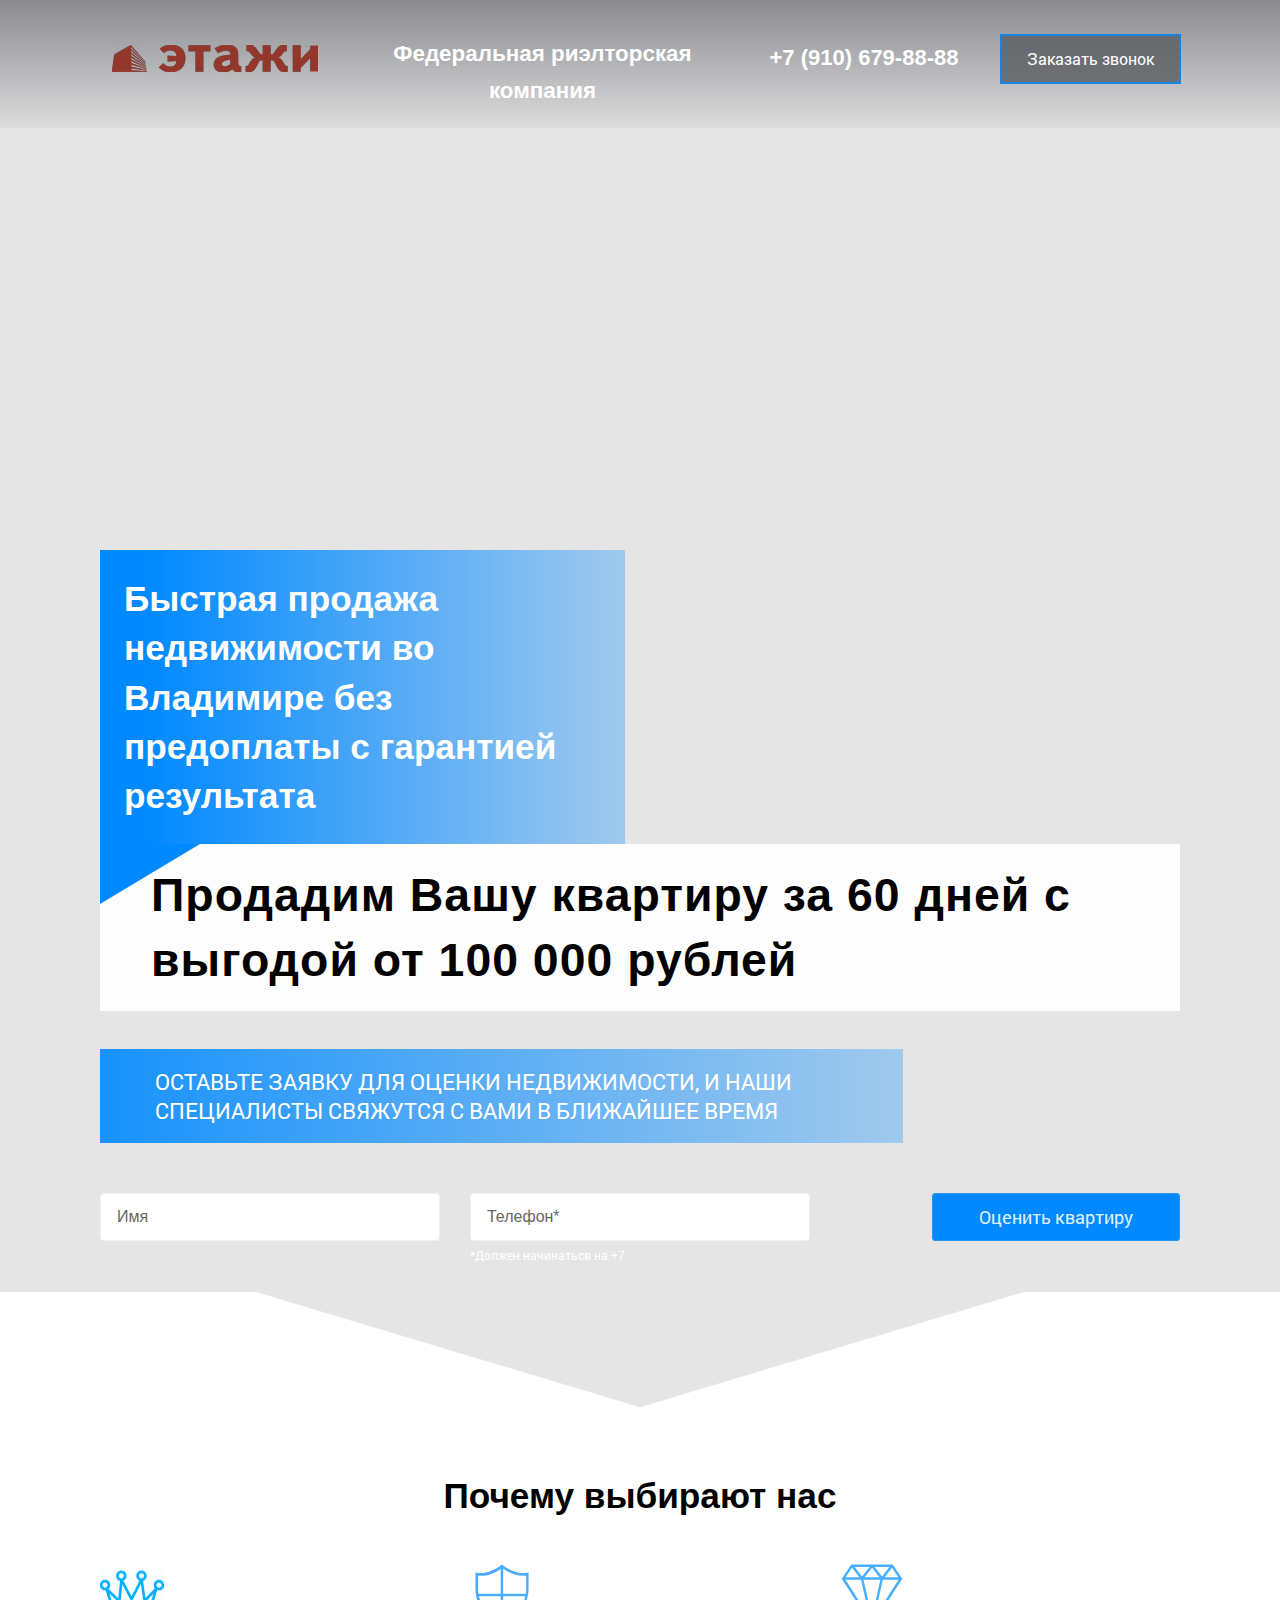
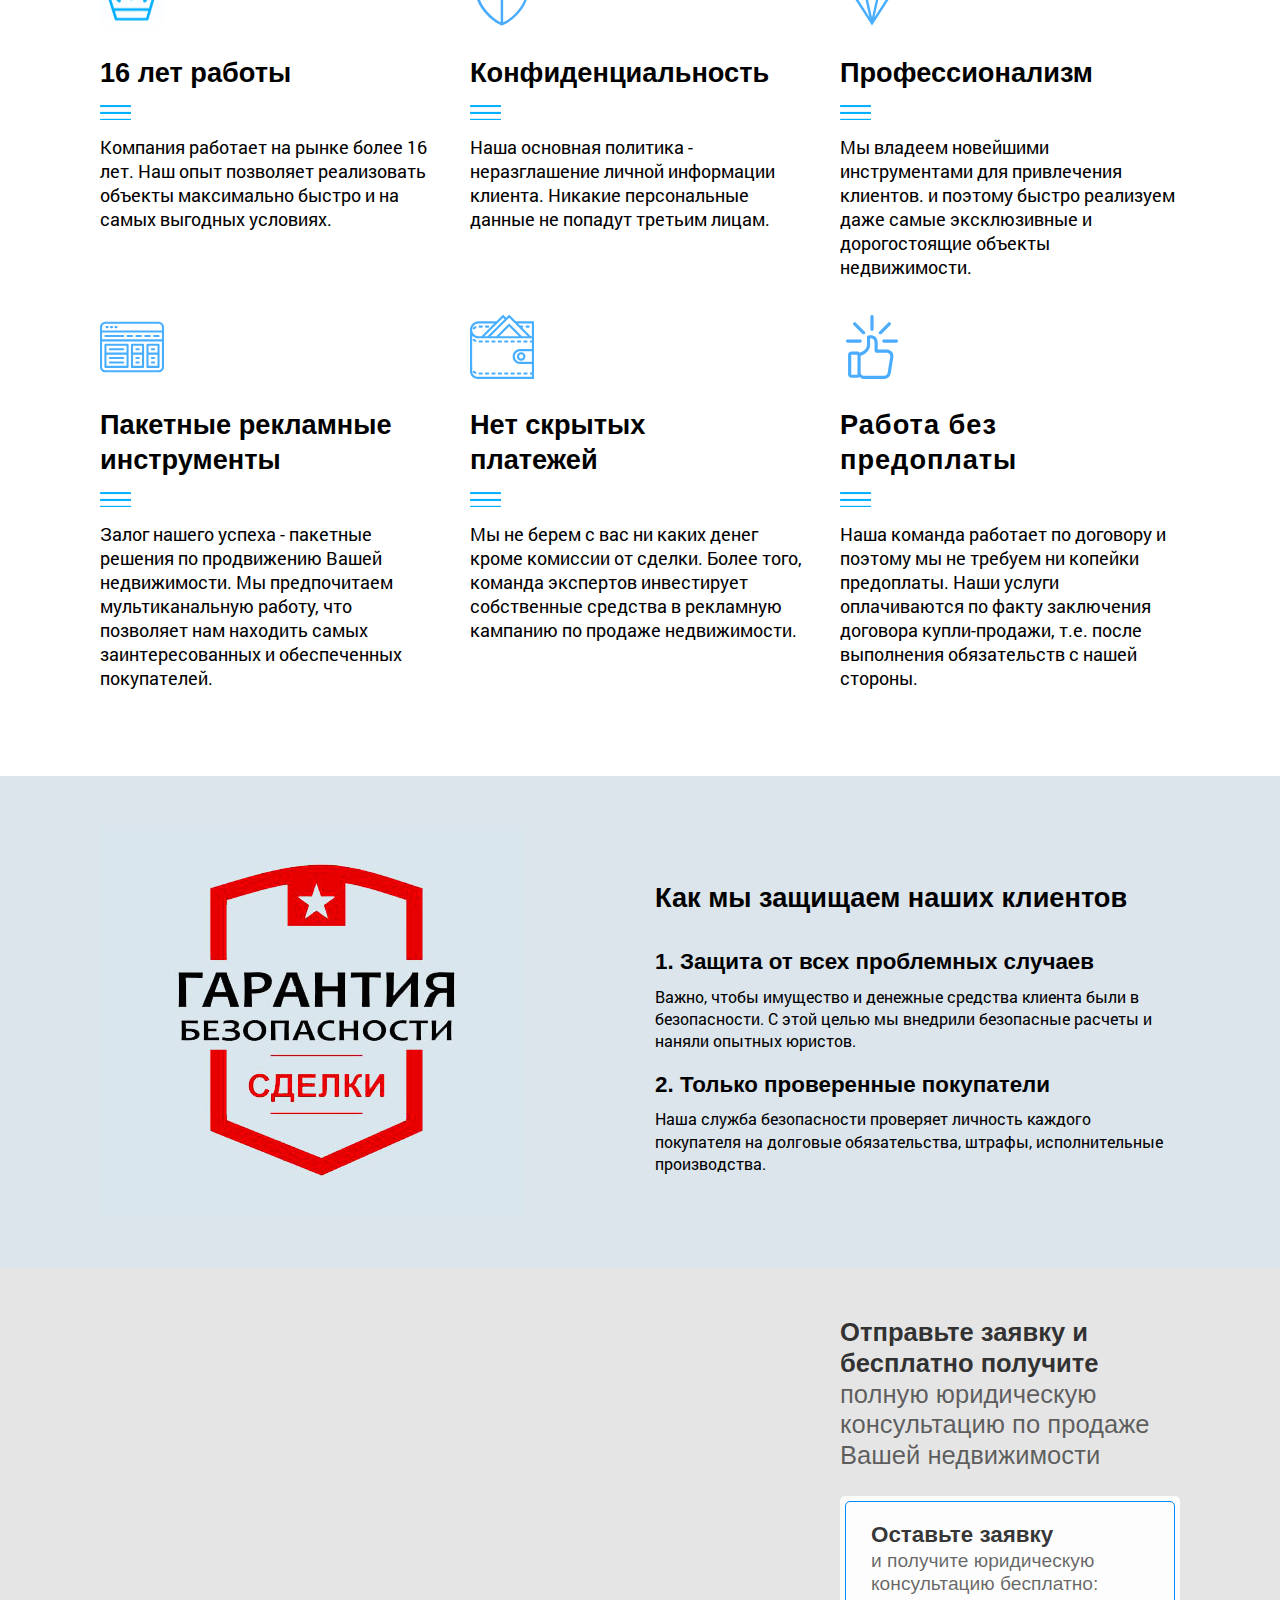
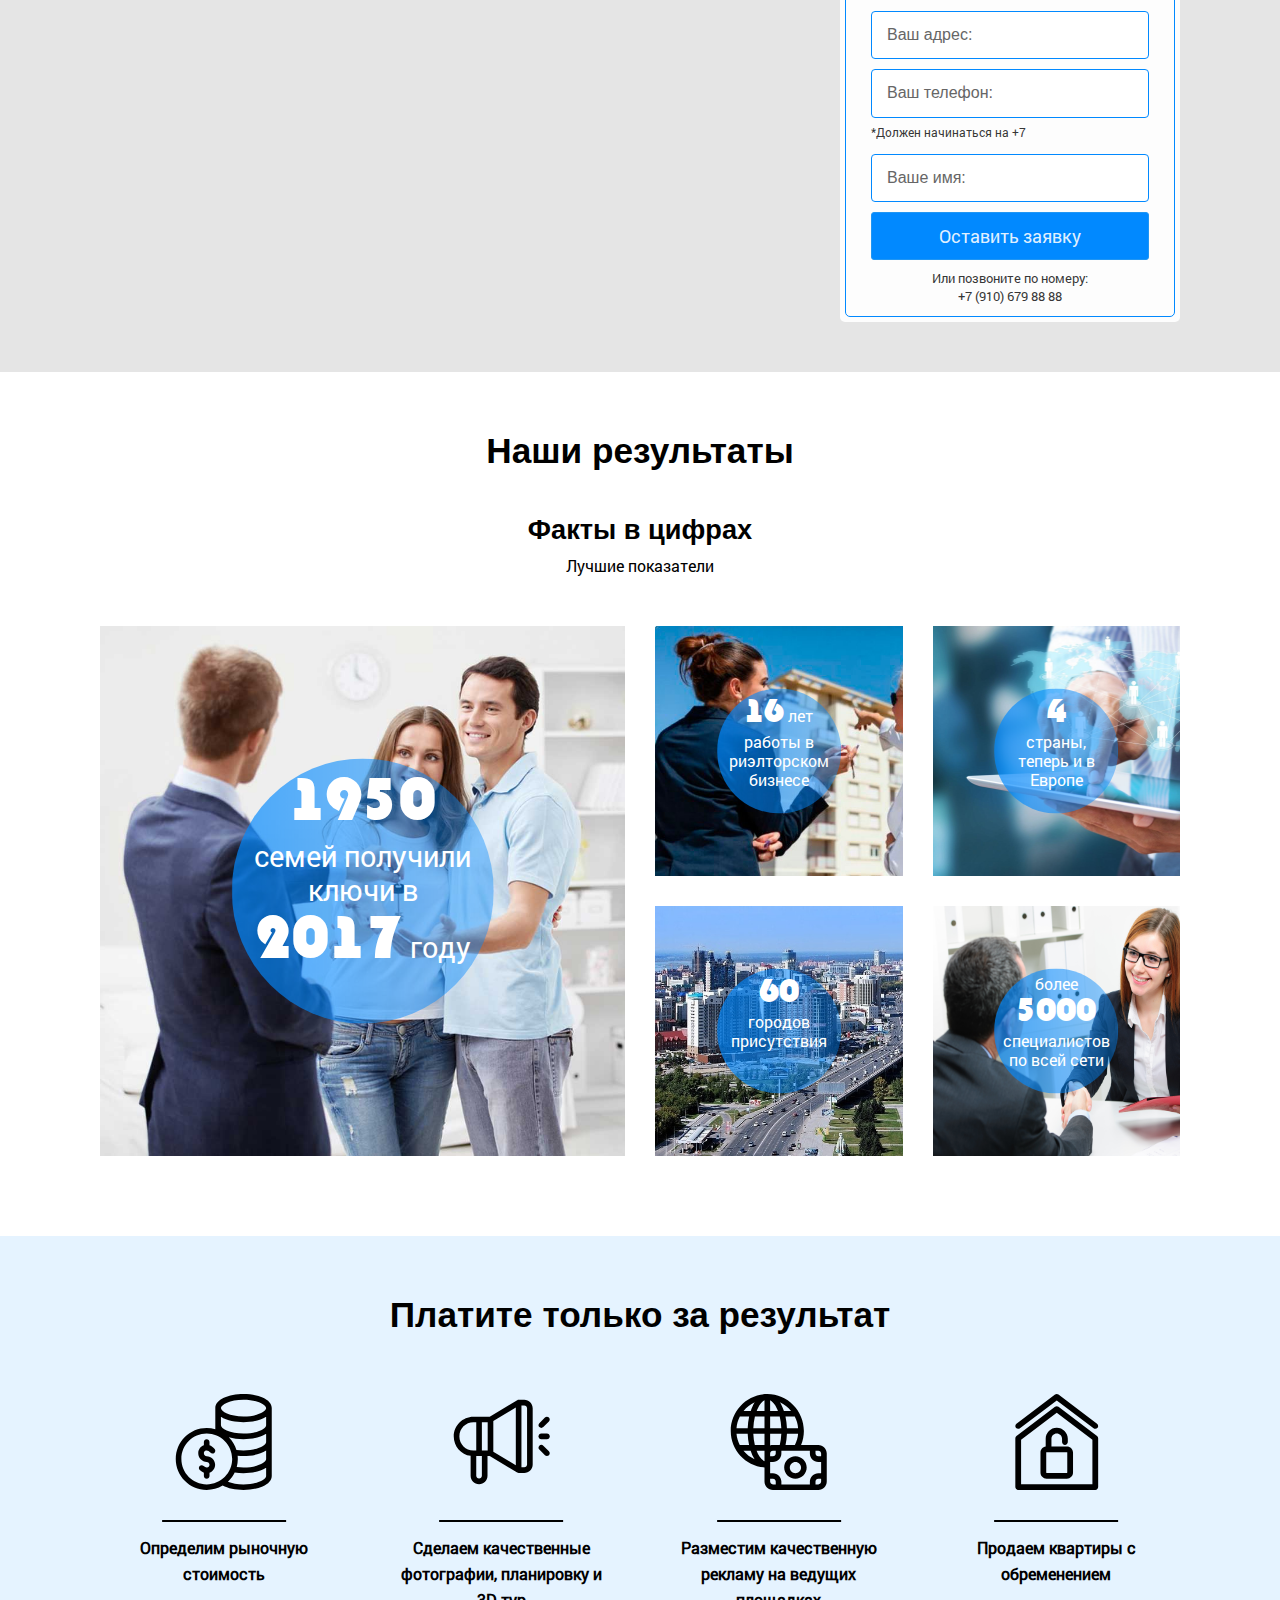
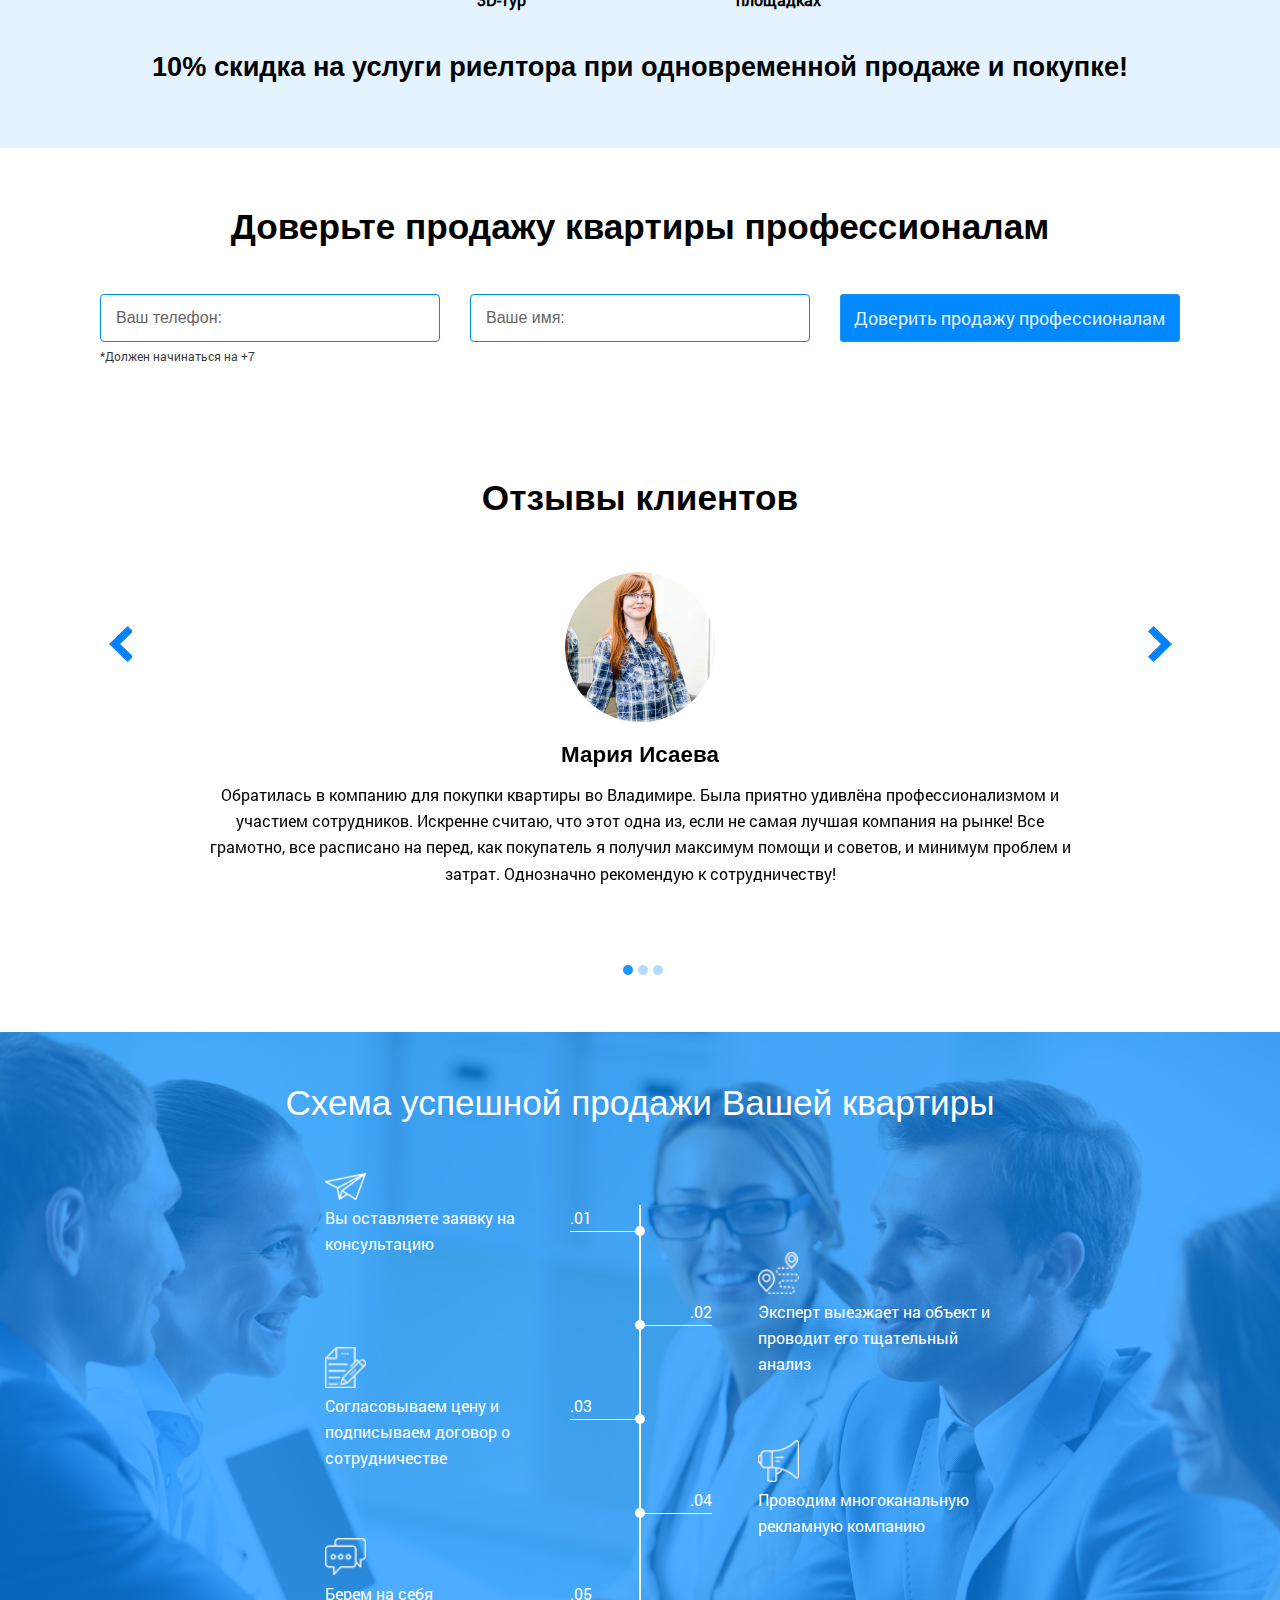
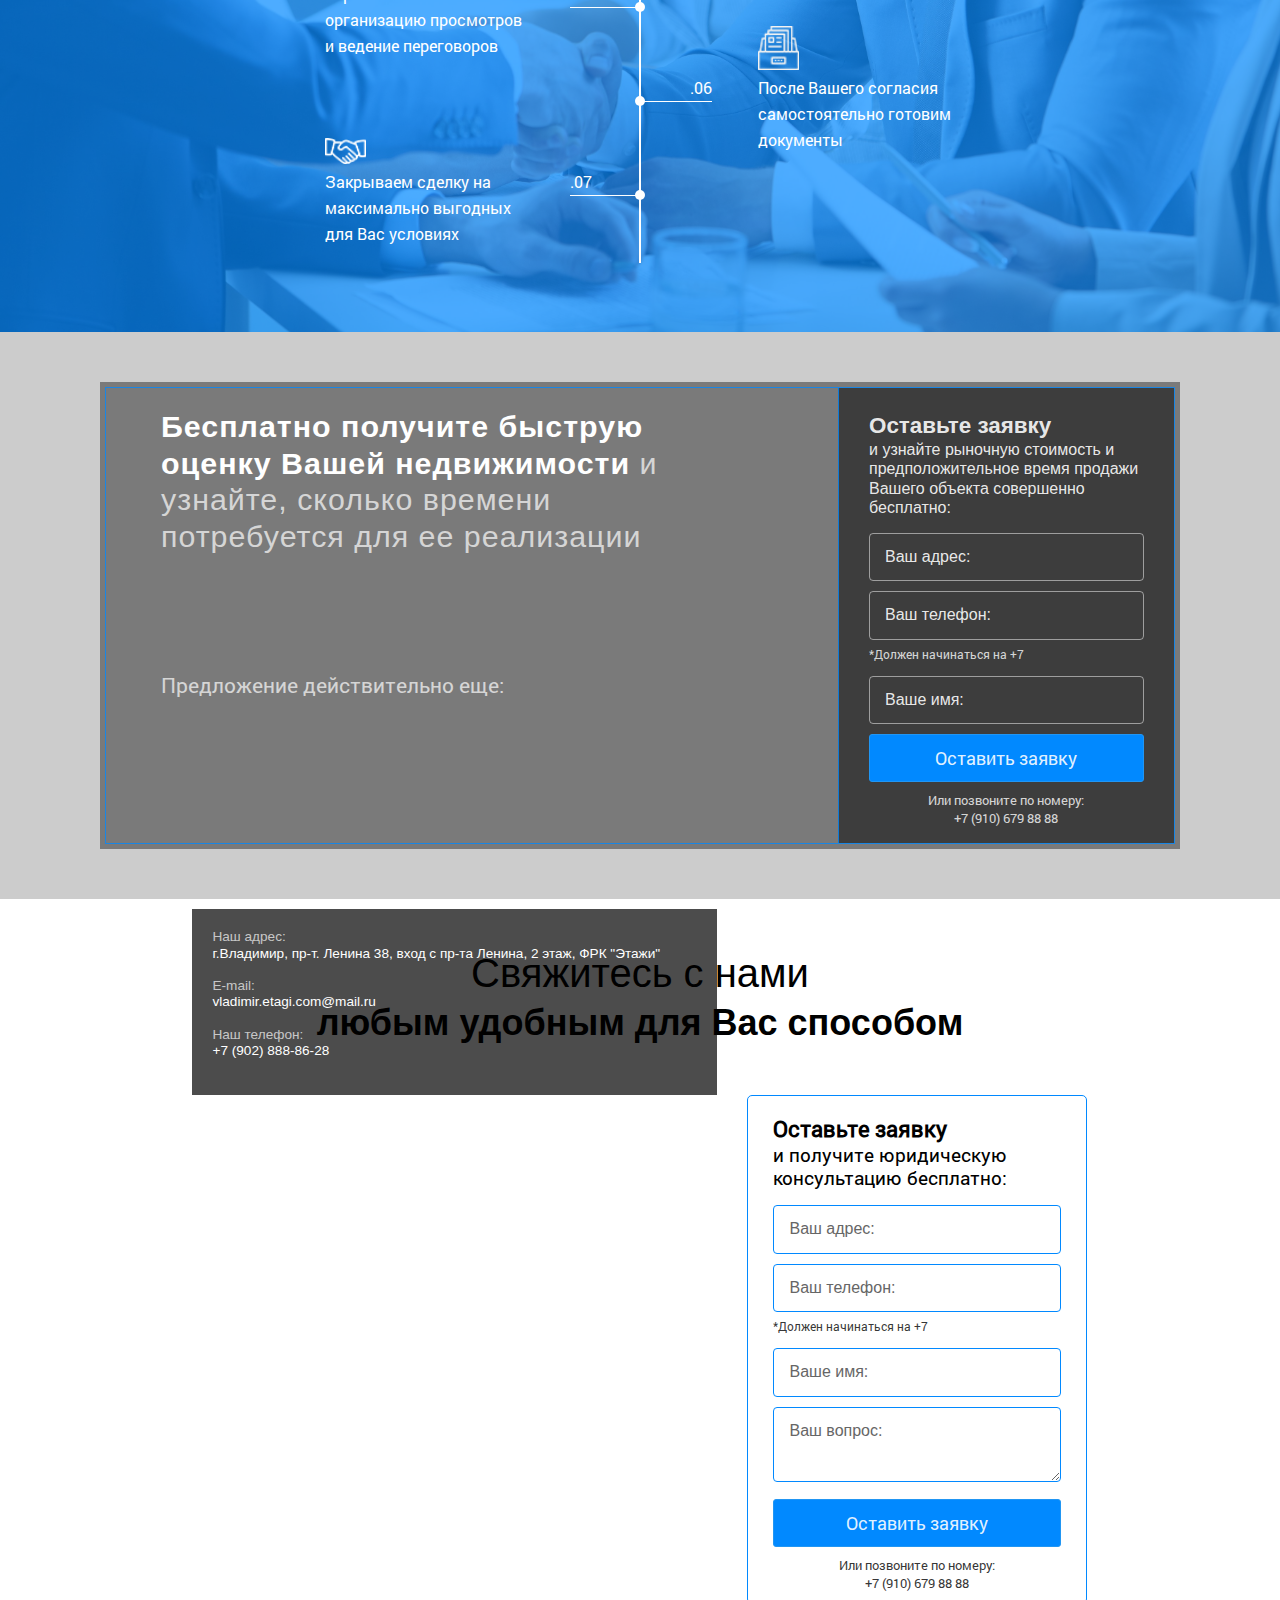
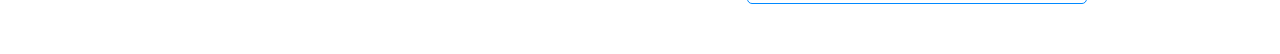
==== commit 6a8b859e: "almost done" ====
--- a/index.html
+++ b/index.html
@@ -115,12 +115,7 @@
 ===================================== -->
 	
 	<!-- Scroll button -->
-	<div id="scroller" style="display: none;">
-<!-- 		<svg xmlns="http://www.w3.org/2000/svg" class="scrollup" viewbox="0 -256 1792 1792">
-			<path d="M1664.153 697.644q0 51-37 90l-75 75q-38 38-91 38-54 0-90-38l-294-293v704q0 52-37.5 84.5t-90.5 32.5h-128q-53 0-90.5-32.5t-37.5-84.5v-704l-294 293q-36 38-90 38t-90-38l-75-75q-38-38-38-90 0-53 38-91l651-651q35-37 90-37 54 0 91 37l651 651q37 39 37 91z" />
-		</svg> -->
-		<!-- <span class="scroller__text">Наверх</span> -->
-	</div>
+	<div id="scroller" style="display: none;"></div>
 
 <!-- =====================================
 ADVANTAGES START
@@ -642,9 +637,141 @@
 =================================== -->
 
 
+<!-- =================================== -->
+	<!-- VALUATION START -->
+<!-- =================================== -->
+<section class="valuation">
+	<div class="container">
+		<div class="valuation-wrap">
+			<div class="valuation-border">
+				<div class="row">
+
+
+					<div class="col-lg-8">
+
+						<div class="valuation-heading">
+							<p><span class="bold">Бесплатно получите быструю оценку Вашей недвижимости</span> и узнайте, сколько времени потребуется для ее реализации</p>
+						</div>
+						<div class="counter-wrap">
+							<p>Предложение действительно еще:</p>
+							<script>(function(){var _id="7a78994cf0a28799c1a3a8f5cbd953af";while(document.getElementById("timer"+_id))_id=_id+"0";document.write("<div id='timer"+_id+"' style='min-width:467px;height:100px;'></div>");var _t=document.createElement("script");_t.src="http://megatimer.ru/timer/timer.min.js";var _f=function(_k){var l=new MegaTimer(_id, {"view":[1,1,1,1],"type":{"currentType":"2","params":{"startByFirst":true,"days":"2","hours":"12","minutes":"27","utc":27}},"design":{"type":"plate","params":{"round":"3","background":"","background-color":"rgba(0,0,0,.6)","effect":"none","space":"0","separator-margin":"5","number-font-family":{"family":"Poiret One","link":"<link href='http://fonts.googleapis.com/css?family=Poiret+One&subset=latin,cyrillic' rel='stylesheet' type='text/css'>"},"number-font-size":"60","number-font-color":"rgb(1,137,255)","padding":"4","separator-on":false,"separator-text":"","text-on":true,"text-font-family":{"family":"Roboto","link":"<link href='http://fonts.googleapis.com/css?family=Roboto&subset=latin,cyrillic' rel='stylesheet' type='text/css'>"},"text-font-size":"12","text-font-color":"rgba(255,255,255,.7)"}},"designId":2,"theme":"black","width":467,"height":82});if(_k!=null)l.run();};_t.onload=_f;_t.onreadystatechange=function(){if(_t.readyState=="loaded")_f(1);};var _h=document.head||document.getElementsByTagName("head")[0];_h.appendChild(_t);}).call(this);</script>
+						</div>
+
+					</div>
+
+					<div class="col-lg-4">
+					
+						<!-- FORM start -->
+						<form class="mail valuation__mail">
+							<div class="valuation__mail-wrap">
+								<div class="valuation__mail-head">
+									<p><span class="bold">Оставьте заявку</span><br> и узнайте рыночную стоимость и предположительное время продажи Вашего объекта совершенно бесплатно:</p>
+								</div>
+					
+								<!-- Hidden Required Fields -->
+								<input type="hidden" name="project_name" value="Prodaga kvartir Vladimir">
+								<input type="hidden" name="admin_email" value="kotov0991@gmail.com">
+								<input type="hidden" name="form_subject" value="Form Subject">
+								<!-- END Hidden Required Fields -->
+					
+								<input type="text" name="Адрес:" placeholder="Ваш адрес:" required>
+								<input type="tel" name="Телефон:" placeholder="Ваш телефон:" required>
+								<span>*Должен начинаться на +7</span>
+								<input type="text" name="Имя:" placeholder="Ваше имя:">
+					
+								<input type="submit" value="Оставить заявку">
+								<span class="center">Или позвоните по номеру: <br> +7 (910) 679 88 88</span>
+							</div>
+						</form>
+						<!-- FORM end -->
+
+					</div>
+
+				</div>
+			</div>
+		</div>
+	</div>
+</section>
+<!-- =================================== -->
+	<!-- VALUATION END -->
+<!-- =================================== -->
+
+<!-- =================================== -->
+	<!-- FOOTER START -->
+<!-- =================================== -->
+<footer>
+	<div class="container">
+		<div class="row">
+			<div class="col-12">
+				<h2>Свяжитесь с нами<br> <span>любым удобным для Вас способом</span></h2>
+			</div>
+		</div>
+
+		<div class="row">
+			<div class="col-xl-6 offset-lg-1 col-lg-10 offset-md-0 col-md-12">
+				<div class="footer__map">
+					<script type="text/javascript" charset="utf-8" async src="https://api-maps.yandex.ru/services/constructor/1.0/js/?um=constructor%3Aa3a63f11a3accf31a4d2aad7def6a62366e50f13832d6320d190d86fbd39595d&amp;width=100%&amp;height=502&amp;lang=ru_UA&amp;scroll=true"></script>
+					<div class="footer__map-descr">
+						<p class="address">
+							Наш адрес: <br>
+							<span>г.Владимир, пр-т. Ленина 38, вход с пр-та Ленина, 2 этаж, ФРК "Этажи"</span>
+						</p>
+						<p class="email">
+							E-mail: <br>
+							<a href="mailto:vladimir.etagi.com@mail.ru">vladimir.etagi.com@mail.ru</a>
+						</p>
+						<p class="tel">
+							Наш телефон: <br>
+							<a href="tel:+79028888628">+7 (902) 888-86-28</a>
+						</p>
+					</div>
+				</div>
+			</div>
+
+			<div class="offset-xl-0 col-xl-4 col-lg-10 offset-lg-1 col-md-12 offset-md-0">
+
+				<!-- FORM start -->
+				<form class="mail footer__mail">
+					<div class="footer__mail-wrap">
+						<div class="footer__mail-head">
+							<p><span class="bold">Оставьте заявку</span><br> и получите юридическую консультацию бесплатно:</p>
+						</div>
+
+						<!-- Hidden Required Fields -->
+						<input type="hidden" name="project_name" value="Prodaga kvartir Vladimir">
+						<input type="hidden" name="admin_email" value="kotov0991@gmail.com">
+						<input type="hidden" name="form_subject" value="Form Subject">
+						<!-- END Hidden Required Fields -->
+
+						<input type="text" name="Адрес:" placeholder="Ваш адрес:" required>
+						<input type="tel" name="Телефон:" placeholder="Ваш телефон:" required>
+						<span>*Должен начинаться на +7</span>
+						<input type="text" name="Имя:" placeholder="Ваше имя:">
+						<textarea name="Вопрос:" placeholder="Ваш вопрос:"></textarea>
+
+						<input type="submit" value="Оставить заявку">
+						<span class="center">Или позвоните по номеру: <br> +7 (910) 679 88 88</span>
+					</div>
+				</form>
+				<!-- FORM end -->
+
+			</div>
+		</div>
+	</div>
+
+
+</footer>
+<!-- =================================== -->
+	<!-- FOOTER END -->
+<!-- =================================== -->
+
 	
 <link rel="stylesheet" href="css/main.min.css">
 <script src="js/scripts.min.js"></script>
 
+<!-- Created by Petr Petukhov -->
+<!-- Freelance web developer -->
+<!-- petrpetukhov01@gmail.com -->
+
 </body>
 </html>
--- a/css/main.min.css
+++ b/css/main.min.css
@@ -1 +1 @@
-.owl-carousel,.owl-carousel .owl-item{-webkit-tap-highlight-color:transparent;position:relative}.owl-carousel{display:none;width:100%;z-index:1}.owl-carousel .owl-stage{position:relative;-ms-touch-action:pan-Y;-moz-backface-visibility:hidden}.owl-carousel .owl-stage:after{content:".";display:block;clear:both;visibility:hidden;line-height:0;height:0}.owl-carousel .owl-stage-outer{position:relative;overflow:hidden;-webkit-transform:translate3d(0,0,0)}.owl-carousel .owl-item,.owl-carousel .owl-wrapper{-webkit-backface-visibility:hidden;-moz-backface-visibility:hidden;-ms-backface-visibility:hidden;-webkit-transform:translate3d(0,0,0);-moz-transform:translate3d(0,0,0);-ms-transform:translate3d(0,0,0)}.owl-carousel .owl-item{min-height:1px;float:left;-webkit-backface-visibility:hidden;-webkit-touch-callout:none}.owl-carousel .owl-item img{display:block;width:100%}.owl-carousel .owl-dots.disabled,.owl-carousel .owl-nav.disabled{display:none}.no-js .owl-carousel,.owl-carousel.owl-loaded{display:block}.owl-carousel .owl-dot,.owl-carousel .owl-nav .owl-next,.owl-carousel .owl-nav .owl-prev{cursor:pointer;cursor:hand;-webkit-user-select:none;-khtml-user-select:none;-moz-user-select:none;-ms-user-select:none;user-select:none}.owl-carousel.owl-loading{opacity:0;display:block}.owl-carousel.owl-hidden{opacity:0}.owl-carousel.owl-refresh .owl-item{visibility:hidden}.owl-carousel.owl-drag .owl-item{-webkit-user-select:none;-moz-user-select:none;-ms-user-select:none;user-select:none}.owl-carousel.owl-grab{cursor:move;cursor:grab}.owl-carousel.owl-rtl{direction:rtl}.owl-carousel.owl-rtl .owl-item{float:right}.owl-carousel .animated{animation-duration:1s;animation-fill-mode:both}.owl-carousel .owl-animated-in{z-index:0}.owl-carousel .owl-animated-out{z-index:1}.owl-carousel .fadeOut{animation-name:fadeOut}@keyframes fadeOut{0%{opacity:1}100%{opacity:0}}.owl-height{transition:height .5s ease-in-out}.owl-carousel .owl-item .owl-lazy{opacity:0;transition:opacity .4s ease}.owl-carousel .owl-item img.owl-lazy{transform-style:preserve-3d}.owl-carousel .owl-video-wrapper{position:relative;height:100%;background:#000}.owl-carousel .owl-video-play-icon{position:absolute;height:80px;width:80px;left:50%;top:50%;margin-left:-40px;margin-top:-40px;background:url(../libs/owl.carousel/dist/assets/owl.video.play.png) no-repeat;cursor:pointer;z-index:1;-webkit-backface-visibility:hidden;transition:transform .1s ease}.owl-carousel .owl-video-play-icon:hover{-ms-transform:scale(1.3,1.3);transform:scale(1.3,1.3)}.owl-carousel .owl-video-playing .owl-video-play-icon,.owl-carousel .owl-video-playing .owl-video-tn{display:none}.owl-carousel .owl-video-tn{opacity:0;height:100%;background-position:center center;background-repeat:no-repeat;background-size:contain;transition:opacity .4s ease}.owl-carousel .owl-video-frame{position:relative;z-index:1;height:100%;width:100%}@font-face{font-family:RobotoRegular;font-weight:400;font-style:normal;src:url(../fonts/RobotoRegular/RobotoRegular.eot);src:url(../fonts/RobotoRegular/RobotoRegular.eot?#iefix) format("embedded-opentype"),url(../fonts/RobotoRegular/RobotoRegular.woff) format("woff"),url(../fonts/RobotoRegular/RobotoRegular.ttf) format("truetype")}@font-face{font-family:"Bighaustitul extrabold";font-weight:400;font-style:normal;src:url("../fonts/Bighaustitul extrabold/Bighaustitul extrabold.eot");src:url("../fonts/Bighaustitul extrabold/Bighaustitul extrabold.eot?#iefix") format("embedded-opentype"),url("../fonts/Bighaustitul extrabold/Bighaustitul extrabold.woff") format("woff"),url("../fonts/Bighaustitul extrabold/Bighaustitul extrabold.ttf") format("truetype")}/*! normalize.css v5.0.0 | MIT License | github.com/necolas/normalize.css */html{font-family:sans-serif;line-height:1.15;-ms-text-size-adjust:100%;-webkit-text-size-adjust:100%}body{margin:0}article,aside,footer,header,nav,section{display:block}h1{font-size:2em;margin:.67em 0}figcaption,figure,main{display:block}figure{margin:1em 40px}hr{-webkit-box-sizing:content-box;box-sizing:content-box;height:0;overflow:visible}pre{font-family:monospace,monospace;font-size:1em}a{background-color:transparent;-webkit-text-decoration-skip:objects}a:active,a:hover{outline-width:0}abbr[title]{border-bottom:none;text-decoration:underline;-webkit-text-decoration:underline dotted;text-decoration:underline dotted}b,strong{font-weight:inherit}b,strong{font-weight:bolder}code,kbd,samp{font-family:monospace,monospace;font-size:1em}dfn{font-style:italic}mark{background-color:#ff0;color:#000}small{font-size:80%}sub,sup{font-size:75%;line-height:0;position:relative;vertical-align:baseline}sub{bottom:-.25em}sup{top:-.5em}audio,video{display:inline-block}audio:not([controls]){display:none;height:0}img{border-style:none}svg:not(:root){overflow:hidden}button,input,optgroup,select,textarea{font-family:sans-serif;font-size:100%;line-height:1.15;margin:0}button,input{overflow:visible}button,select{text-transform:none}[type=reset],[type=submit],button,html [type=button]{-webkit-appearance:button}[type=button]::-moz-focus-inner,[type=reset]::-moz-focus-inner,[type=submit]::-moz-focus-inner,button::-moz-focus-inner{border-style:none;padding:0}[type=button]:-moz-focusring,[type=reset]:-moz-focusring,[type=submit]:-moz-focusring,button:-moz-focusring{outline:1px dotted ButtonText}fieldset{border:1px solid silver;margin:0 2px;padding:.35em .625em .75em}legend{-webkit-box-sizing:border-box;box-sizing:border-box;color:inherit;display:table;max-width:100%;padding:0;white-space:normal}progress{display:inline-block;vertical-align:baseline}textarea{overflow:auto}[type=checkbox],[type=radio]{-webkit-box-sizing:border-box;box-sizing:border-box;padding:0}[type=number]::-webkit-inner-spin-button,[type=number]::-webkit-outer-spin-button{height:auto}[type=search]{-webkit-appearance:textfield;outline-offset:-2px}[type=search]::-webkit-search-cancel-button,[type=search]::-webkit-search-decoration{-webkit-appearance:none}::-webkit-file-upload-button{-webkit-appearance:button;font:inherit}details,menu{display:block}summary{display:list-item}canvas{display:inline-block}template{display:none}[hidden]{display:none}html{-webkit-box-sizing:border-box;box-sizing:border-box}*,::after,::before{-webkit-box-sizing:inherit;box-sizing:inherit}@-ms-viewport{width:device-width}html{-ms-overflow-style:scrollbar;-webkit-tap-highlight-color:transparent}body{font-family:-apple-system,system-ui,BlinkMacSystemFont,"Segoe UI",Roboto,"Helvetica Neue",Arial,sans-serif;font-size:1rem;font-weight:400;line-height:1.5;color:#292b2c;background-color:#fff}[tabindex="-1"]:focus{outline:0!important}h1,h2,h3,h4,h5,h6{margin-top:0;margin-bottom:.5rem}p{margin-top:0;margin-bottom:1rem}abbr[data-original-title],abbr[title]{cursor:help}address{margin-bottom:1rem;font-style:normal;line-height:inherit}dl,ol,ul{margin-top:0;margin-bottom:1rem}ol ol,ol ul,ul ol,ul ul{margin-bottom:0}dt{font-weight:700}dd{margin-bottom:.5rem;margin-left:0}blockquote{margin:0 0 1rem}a{color:#0275d8;text-decoration:none}a:focus,a:hover{color:#014c8c;text-decoration:underline}a:not([href]):not([tabindex]){color:inherit;text-decoration:none}a:not([href]):not([tabindex]):focus,a:not([href]):not([tabindex]):hover{color:inherit;text-decoration:none}a:not([href]):not([tabindex]):focus{outline:0}pre{margin-top:0;margin-bottom:1rem;overflow:auto}figure{margin:0 0 1rem}img{vertical-align:middle}[role=button]{cursor:pointer}[role=button],a,area,button,input,label,select,summary,textarea{-ms-touch-action:manipulation;touch-action:manipulation}table{border-collapse:collapse;background-color:transparent}caption{padding-top:.75rem;padding-bottom:.75rem;color:#636c72;text-align:left;caption-side:bottom}th{text-align:left}label{display:inline-block;margin-bottom:.5rem}button:focus{outline:1px dotted;outline:5px auto -webkit-focus-ring-color}button,input,select,textarea{line-height:inherit}input[type=checkbox]:disabled,input[type=radio]:disabled{cursor:not-allowed}input[type=date],input[type=datetime-local],input[type=month],input[type=time]{-webkit-appearance:listbox}textarea{resize:vertical}fieldset{min-width:0;padding:0;margin:0;border:0}legend{display:block;width:100%;padding:0;margin-bottom:.5rem;font-size:1.5rem;line-height:inherit}input[type=search]{-webkit-appearance:none}output{display:inline-block}[hidden]{display:none!important}.flex-first{-webkit-box-ordinal-group:0;-webkit-order:-1;-ms-flex-order:-1;order:-1}.flex-last{-webkit-box-ordinal-group:2;-webkit-order:1;-ms-flex-order:1;order:1}.flex-unordered{-webkit-box-ordinal-group:1;-webkit-order:0;-ms-flex-order:0;order:0}.flex-row{-webkit-box-orient:horizontal!important;-webkit-box-direction:normal!important;-webkit-flex-direction:row!important;-ms-flex-direction:row!important;flex-direction:row!important}.flex-column{-webkit-box-orient:vertical!important;-webkit-box-direction:normal!important;-webkit-flex-direction:column!important;-ms-flex-direction:column!important;flex-direction:column!important}.flex-row-reverse{-webkit-box-orient:horizontal!important;-webkit-box-direction:reverse!important;-webkit-flex-direction:row-reverse!important;-ms-flex-direction:row-reverse!important;flex-direction:row-reverse!important}.flex-column-reverse{-webkit-box-orient:vertical!important;-webkit-box-direction:reverse!important;-webkit-flex-direction:column-reverse!important;-ms-flex-direction:column-reverse!important;flex-direction:column-reverse!important}.flex-wrap{-webkit-flex-wrap:wrap!important;-ms-flex-wrap:wrap!important;flex-wrap:wrap!important}.flex-nowrap{-webkit-flex-wrap:nowrap!important;-ms-flex-wrap:nowrap!important;flex-wrap:nowrap!important}.flex-wrap-reverse{-webkit-flex-wrap:wrap-reverse!important;-ms-flex-wrap:wrap-reverse!important;flex-wrap:wrap-reverse!important}.justify-content-start{-webkit-box-pack:start!important;-webkit-justify-content:flex-start!important;-ms-flex-pack:start!important;justify-content:flex-start!important}.justify-content-end{-webkit-box-pack:end!important;-webkit-justify-content:flex-end!important;-ms-flex-pack:end!important;justify-content:flex-end!important}.justify-content-center{-webkit-box-pack:center!important;-webkit-justify-content:center!important;-ms-flex-pack:center!important;justify-content:center!important}.justify-content-between{-webkit-box-pack:justify!important;-webkit-justify-content:space-between!important;-ms-flex-pack:justify!important;justify-content:space-between!important}.justify-content-around{-webkit-justify-content:space-around!important;-ms-flex-pack:distribute!important;justify-content:space-around!important}.align-items-start{-webkit-box-align:start!important;-webkit-align-items:flex-start!important;-ms-flex-align:start!important;align-items:flex-start!important}.align-items-end{-webkit-box-align:end!important;-webkit-align-items:flex-end!important;-ms-flex-align:end!important;align-items:flex-end!important}.align-items-center{-webkit-box-align:center!important;-webkit-align-items:center!important;-ms-flex-align:center!important;align-items:center!important}.align-items-baseline{-webkit-box-align:baseline!important;-webkit-align-items:baseline!important;-ms-flex-align:baseline!important;align-items:baseline!important}.align-items-stretch{-webkit-box-align:stretch!important;-webkit-align-items:stretch!important;-ms-flex-align:stretch!important;align-items:stretch!important}.align-content-start{-webkit-align-content:flex-start!important;-ms-flex-line-pack:start!important;align-content:flex-start!important}.align-content-end{-webkit-align-content:flex-end!important;-ms-flex-line-pack:end!important;align-content:flex-end!important}.align-content-center{-webkit-align-content:center!important;-ms-flex-line-pack:center!important;align-content:center!important}.align-content-between{-webkit-align-content:space-between!important;-ms-flex-line-pack:justify!important;align-content:space-between!important}.align-content-around{-webkit-align-content:space-around!important;-ms-flex-line-pack:distribute!important;align-content:space-around!important}.align-content-stretch{-webkit-align-content:stretch!important;-ms-flex-line-pack:stretch!important;align-content:stretch!important}.align-self-auto{-webkit-align-self:auto!important;-ms-flex-item-align:auto!important;align-self:auto!important}.align-self-start{-webkit-align-self:flex-start!important;-ms-flex-item-align:start!important;align-self:flex-start!important}.align-self-end{-webkit-align-self:flex-end!important;-ms-flex-item-align:end!important;align-self:flex-end!important}.align-self-center{-webkit-align-self:center!important;-ms-flex-item-align:center!important;align-self:center!important}.align-self-baseline{-webkit-align-self:baseline!important;-ms-flex-item-align:baseline!important;align-self:baseline!important}.align-self-stretch{-webkit-align-self:stretch!important;-ms-flex-item-align:stretch!important;align-self:stretch!important}@media (min-width:576px){.flex-sm-first{-webkit-box-ordinal-group:0;-webkit-order:-1;-ms-flex-order:-1;order:-1}.flex-sm-last{-webkit-box-ordinal-group:2;-webkit-order:1;-ms-flex-order:1;order:1}.flex-sm-unordered{-webkit-box-ordinal-group:1;-webkit-order:0;-ms-flex-order:0;order:0}.flex-sm-row{-webkit-box-orient:horizontal!important;-webkit-box-direction:normal!important;-webkit-flex-direction:row!important;-ms-flex-direction:row!important;flex-direction:row!important}.flex-sm-column{-webkit-box-orient:vertical!important;-webkit-box-direction:normal!important;-webkit-flex-direction:column!important;-ms-flex-direction:column!important;flex-direction:column!important}.flex-sm-row-reverse{-webkit-box-orient:horizontal!important;-webkit-box-direction:reverse!important;-webkit-flex-direction:row-reverse!important;-ms-flex-direction:row-reverse!important;flex-direction:row-reverse!important}.flex-sm-column-reverse{-webkit-box-orient:vertical!important;-webkit-box-direction:reverse!important;-webkit-flex-direction:column-reverse!important;-ms-flex-direction:column-reverse!important;flex-direction:column-reverse!important}.flex-sm-wrap{-webkit-flex-wrap:wrap!important;-ms-flex-wrap:wrap!important;flex-wrap:wrap!important}.flex-sm-nowrap{-webkit-flex-wrap:nowrap!important;-ms-flex-wrap:nowrap!important;flex-wrap:nowrap!important}.flex-sm-wrap-reverse{-webkit-flex-wrap:wrap-reverse!important;-ms-flex-wrap:wrap-reverse!important;flex-wrap:wrap-reverse!important}.justify-content-sm-start{-webkit-box-pack:start!important;-webkit-justify-content:flex-start!important;-ms-flex-pack:start!important;justify-content:flex-start!important}.justify-content-sm-end{-webkit-box-pack:end!important;-webkit-justify-content:flex-end!important;-ms-flex-pack:end!important;justify-content:flex-end!important}.justify-content-sm-center{-webkit-box-pack:center!important;-webkit-justify-content:center!important;-ms-flex-pack:center!important;justify-content:center!important}.justify-content-sm-between{-webkit-box-pack:justify!important;-webkit-justify-content:space-between!important;-ms-flex-pack:justify!important;justify-content:space-between!important}.justify-content-sm-around{-webkit-justify-content:space-around!important;-ms-flex-pack:distribute!important;justify-content:space-around!important}.align-items-sm-start{-webkit-box-align:start!important;-webkit-align-items:flex-start!important;-ms-flex-align:start!important;align-items:flex-start!important}.align-items-sm-end{-webkit-box-align:end!important;-webkit-align-items:flex-end!important;-ms-flex-align:end!important;align-items:flex-end!important}.align-items-sm-center{-webkit-box-align:center!important;-webkit-align-items:center!important;-ms-flex-align:center!important;align-items:center!important}.align-items-sm-baseline{-webkit-box-align:baseline!important;-webkit-align-items:baseline!important;-ms-flex-align:baseline!important;align-items:baseline!important}.align-items-sm-stretch{-webkit-box-align:stretch!important;-webkit-align-items:stretch!important;-ms-flex-align:stretch!important;align-items:stretch!important}.align-content-sm-start{-webkit-align-content:flex-start!important;-ms-flex-line-pack:start!important;align-content:flex-start!important}.align-content-sm-end{-webkit-align-content:flex-end!important;-ms-flex-line-pack:end!important;align-content:flex-end!important}.align-content-sm-center{-webkit-align-content:center!important;-ms-flex-line-pack:center!important;align-content:center!important}.align-content-sm-between{-webkit-align-content:space-between!important;-ms-flex-line-pack:justify!important;align-content:space-between!important}.align-content-sm-around{-webkit-align-content:space-around!important;-ms-flex-line-pack:distribute!important;align-content:space-around!important}.align-content-sm-stretch{-webkit-align-content:stretch!important;-ms-flex-line-pack:stretch!important;align-content:stretch!important}.align-self-sm-auto{-webkit-align-self:auto!important;-ms-flex-item-align:auto!important;align-self:auto!important}.align-self-sm-start{-webkit-align-self:flex-start!important;-ms-flex-item-align:start!important;align-self:flex-start!important}.align-self-sm-end{-webkit-align-self:flex-end!important;-ms-flex-item-align:end!important;align-self:flex-end!important}.align-self-sm-center{-webkit-align-self:center!important;-ms-flex-item-align:center!important;align-self:center!important}.align-self-sm-baseline{-webkit-align-self:baseline!important;-ms-flex-item-align:baseline!important;align-self:baseline!important}.align-self-sm-stretch{-webkit-align-self:stretch!important;-ms-flex-item-align:stretch!important;align-self:stretch!important}}@media (min-width:768px){.flex-md-first{-webkit-box-ordinal-group:0;-webkit-order:-1;-ms-flex-order:-1;order:-1}.flex-md-last{-webkit-box-ordinal-group:2;-webkit-order:1;-ms-flex-order:1;order:1}.flex-md-unordered{-webkit-box-ordinal-group:1;-webkit-order:0;-ms-flex-order:0;order:0}.flex-md-row{-webkit-box-orient:horizontal!important;-webkit-box-direction:normal!important;-webkit-flex-direction:row!important;-ms-flex-direction:row!important;flex-direction:row!important}.flex-md-column{-webkit-box-orient:vertical!important;-webkit-box-direction:normal!important;-webkit-flex-direction:column!important;-ms-flex-direction:column!important;flex-direction:column!important}.flex-md-row-reverse{-webkit-box-orient:horizontal!important;-webkit-box-direction:reverse!important;-webkit-flex-direction:row-reverse!important;-ms-flex-direction:row-reverse!important;flex-direction:row-reverse!important}.flex-md-column-reverse{-webkit-box-orient:vertical!important;-webkit-box-direction:reverse!important;-webkit-flex-direction:column-reverse!important;-ms-flex-direction:column-reverse!important;flex-direction:column-reverse!important}.flex-md-wrap{-webkit-flex-wrap:wrap!important;-ms-flex-wrap:wrap!important;flex-wrap:wrap!important}.flex-md-nowrap{-webkit-flex-wrap:nowrap!important;-ms-flex-wrap:nowrap!important;flex-wrap:nowrap!important}.flex-md-wrap-reverse{-webkit-flex-wrap:wrap-reverse!important;-ms-flex-wrap:wrap-reverse!important;flex-wrap:wrap-reverse!important}.justify-content-md-start{-webkit-box-pack:start!important;-webkit-justify-content:flex-start!important;-ms-flex-pack:start!important;justify-content:flex-start!important}.justify-content-md-end{-webkit-box-pack:end!important;-webkit-justify-content:flex-end!important;-ms-flex-pack:end!important;justify-content:flex-end!important}.justify-content-md-center{-webkit-box-pack:center!important;-webkit-justify-content:center!important;-ms-flex-pack:center!important;justify-content:center!important}.justify-content-md-between{-webkit-box-pack:justify!important;-webkit-justify-content:space-between!important;-ms-flex-pack:justify!important;justify-content:space-between!important}.justify-content-md-around{-webkit-justify-content:space-around!important;-ms-flex-pack:distribute!important;justify-content:space-around!important}.align-items-md-start{-webkit-box-align:start!important;-webkit-align-items:flex-start!important;-ms-flex-align:start!important;align-items:flex-start!important}.align-items-md-end{-webkit-box-align:end!important;-webkit-align-items:flex-end!important;-ms-flex-align:end!important;align-items:flex-end!important}.align-items-md-center{-webkit-box-align:center!important;-webkit-align-items:center!important;-ms-flex-align:center!important;align-items:center!important}.align-items-md-baseline{-webkit-box-align:baseline!important;-webkit-align-items:baseline!important;-ms-flex-align:baseline!important;align-items:baseline!important}.align-items-md-stretch{-webkit-box-align:stretch!important;-webkit-align-items:stretch!important;-ms-flex-align:stretch!important;align-items:stretch!important}.align-content-md-start{-webkit-align-content:flex-start!important;-ms-flex-line-pack:start!important;align-content:flex-start!important}.align-content-md-end{-webkit-align-content:flex-end!important;-ms-flex-line-pack:end!important;align-content:flex-end!important}.align-content-md-center{-webkit-align-content:center!important;-ms-flex-line-pack:center!important;align-content:center!important}.align-content-md-between{-webkit-align-content:space-between!important;-ms-flex-line-pack:justify!important;align-content:space-between!important}.align-content-md-around{-webkit-align-content:space-around!important;-ms-flex-line-pack:distribute!important;align-content:space-around!important}.align-content-md-stretch{-webkit-align-content:stretch!important;-ms-flex-line-pack:stretch!important;align-content:stretch!important}.align-self-md-auto{-webkit-align-self:auto!important;-ms-flex-item-align:auto!important;align-self:auto!important}.align-self-md-start{-webkit-align-self:flex-start!important;-ms-flex-item-align:start!important;align-self:flex-start!important}.align-self-md-end{-webkit-align-self:flex-end!important;-ms-flex-item-align:end!important;align-self:flex-end!important}.align-self-md-center{-webkit-align-self:center!important;-ms-flex-item-align:center!important;align-self:center!important}.align-self-md-baseline{-webkit-align-self:baseline!important;-ms-flex-item-align:baseline!important;align-self:baseline!important}.align-self-md-stretch{-webkit-align-self:stretch!important;-ms-flex-item-align:stretch!important;align-self:stretch!important}}@media (min-width:992px){.flex-lg-first{-webkit-box-ordinal-group:0;-webkit-order:-1;-ms-flex-order:-1;order:-1}.flex-lg-last{-webkit-box-ordinal-group:2;-webkit-order:1;-ms-flex-order:1;order:1}.flex-lg-unordered{-webkit-box-ordinal-group:1;-webkit-order:0;-ms-flex-order:0;order:0}.flex-lg-row{-webkit-box-orient:horizontal!important;-webkit-box-direction:normal!important;-webkit-flex-direction:row!important;-ms-flex-direction:row!important;flex-direction:row!important}.flex-lg-column{-webkit-box-orient:vertical!important;-webkit-box-direction:normal!important;-webkit-flex-direction:column!important;-ms-flex-direction:column!important;flex-direction:column!important}.flex-lg-row-reverse{-webkit-box-orient:horizontal!important;-webkit-box-direction:reverse!important;-webkit-flex-direction:row-reverse!important;-ms-flex-direction:row-reverse!important;flex-direction:row-reverse!important}.flex-lg-column-reverse{-webkit-box-orient:vertical!important;-webkit-box-direction:reverse!important;-webkit-flex-direction:column-reverse!important;-ms-flex-direction:column-reverse!important;flex-direction:column-reverse!important}.flex-lg-wrap{-webkit-flex-wrap:wrap!important;-ms-flex-wrap:wrap!important;flex-wrap:wrap!important}.flex-lg-nowrap{-webkit-flex-wrap:nowrap!important;-ms-flex-wrap:nowrap!important;flex-wrap:nowrap!important}.flex-lg-wrap-reverse{-webkit-flex-wrap:wrap-reverse!important;-ms-flex-wrap:wrap-reverse!important;flex-wrap:wrap-reverse!important}.justify-content-lg-start{-webkit-box-pack:start!important;-webkit-justify-content:flex-start!important;-ms-flex-pack:start!important;justify-content:flex-start!important}.justify-content-lg-end{-webkit-box-pack:end!important;-webkit-justify-content:flex-end!important;-ms-flex-pack:end!important;justify-content:flex-end!important}.justify-content-lg-center{-webkit-box-pack:center!important;-webkit-justify-content:center!important;-ms-flex-pack:center!important;justify-content:center!important}.justify-content-lg-between{-webkit-box-pack:justify!important;-webkit-justify-content:space-between!important;-ms-flex-pack:justify!important;justify-content:space-between!important}.justify-content-lg-around{-webkit-justify-content:space-around!important;-ms-flex-pack:distribute!important;justify-content:space-around!important}.align-items-lg-start{-webkit-box-align:start!important;-webkit-align-items:flex-start!important;-ms-flex-align:start!important;align-items:flex-start!important}.align-items-lg-end{-webkit-box-align:end!important;-webkit-align-items:flex-end!important;-ms-flex-align:end!important;align-items:flex-end!important}.align-items-lg-center{-webkit-box-align:center!important;-webkit-align-items:center!important;-ms-flex-align:center!important;align-items:center!important}.align-items-lg-baseline{-webkit-box-align:baseline!important;-webkit-align-items:baseline!important;-ms-flex-align:baseline!important;align-items:baseline!important}.align-items-lg-stretch{-webkit-box-align:stretch!important;-webkit-align-items:stretch!important;-ms-flex-align:stretch!important;align-items:stretch!important}.align-content-lg-start{-webkit-align-content:flex-start!important;-ms-flex-line-pack:start!important;align-content:flex-start!important}.align-content-lg-end{-webkit-align-content:flex-end!important;-ms-flex-line-pack:end!important;align-content:flex-end!important}.align-content-lg-center{-webkit-align-content:center!important;-ms-flex-line-pack:center!important;align-content:center!important}.align-content-lg-between{-webkit-align-content:space-between!important;-ms-flex-line-pack:justify!important;align-content:space-between!important}.align-content-lg-around{-webkit-align-content:space-around!important;-ms-flex-line-pack:distribute!important;align-content:space-around!important}.align-content-lg-stretch{-webkit-align-content:stretch!important;-ms-flex-line-pack:stretch!important;align-content:stretch!important}.align-self-lg-auto{-webkit-align-self:auto!important;-ms-flex-item-align:auto!important;align-self:auto!important}.align-self-lg-start{-webkit-align-self:flex-start!important;-ms-flex-item-align:start!important;align-self:flex-start!important}.align-self-lg-end{-webkit-align-self:flex-end!important;-ms-flex-item-align:end!important;align-self:flex-end!important}.align-self-lg-center{-webkit-align-self:center!important;-ms-flex-item-align:center!important;align-self:center!important}.align-self-lg-baseline{-webkit-align-self:baseline!important;-ms-flex-item-align:baseline!important;align-self:baseline!important}.align-self-lg-stretch{-webkit-align-self:stretch!important;-ms-flex-item-align:stretch!important;align-self:stretch!important}}@media (min-width:1200px){.flex-xl-first{-webkit-box-ordinal-group:0;-webkit-order:-1;-ms-flex-order:-1;order:-1}.flex-xl-last{-webkit-box-ordinal-group:2;-webkit-order:1;-ms-flex-order:1;order:1}.flex-xl-unordered{-webkit-box-ordinal-group:1;-webkit-order:0;-ms-flex-order:0;order:0}.flex-xl-row{-webkit-box-orient:horizontal!important;-webkit-box-direction:normal!important;-webkit-flex-direction:row!important;-ms-flex-direction:row!important;flex-direction:row!important}.flex-xl-column{-webkit-box-orient:vertical!important;-webkit-box-direction:normal!important;-webkit-flex-direction:column!important;-ms-flex-direction:column!important;flex-direction:column!important}.flex-xl-row-reverse{-webkit-box-orient:horizontal!important;-webkit-box-direction:reverse!important;-webkit-flex-direction:row-reverse!important;-ms-flex-direction:row-reverse!important;flex-direction:row-reverse!important}.flex-xl-column-reverse{-webkit-box-orient:vertical!important;-webkit-box-direction:reverse!important;-webkit-flex-direction:column-reverse!important;-ms-flex-direction:column-reverse!important;flex-direction:column-reverse!important}.flex-xl-wrap{-webkit-flex-wrap:wrap!important;-ms-flex-wrap:wrap!important;flex-wrap:wrap!important}.flex-xl-nowrap{-webkit-flex-wrap:nowrap!important;-ms-flex-wrap:nowrap!important;flex-wrap:nowrap!important}.flex-xl-wrap-reverse{-webkit-flex-wrap:wrap-reverse!important;-ms-flex-wrap:wrap-reverse!important;flex-wrap:wrap-reverse!important}.justify-content-xl-start{-webkit-box-pack:start!important;-webkit-justify-content:flex-start!important;-ms-flex-pack:start!important;justify-content:flex-start!important}.justify-content-xl-end{-webkit-box-pack:end!important;-webkit-justify-content:flex-end!important;-ms-flex-pack:end!important;justify-content:flex-end!important}.justify-content-xl-center{-webkit-box-pack:center!important;-webkit-justify-content:center!important;-ms-flex-pack:center!important;justify-content:center!important}.justify-content-xl-between{-webkit-box-pack:justify!important;-webkit-justify-content:space-between!important;-ms-flex-pack:justify!important;justify-content:space-between!important}.justify-content-xl-around{-webkit-justify-content:space-around!important;-ms-flex-pack:distribute!important;justify-content:space-around!important}.align-items-xl-start{-webkit-box-align:start!important;-webkit-align-items:flex-start!important;-ms-flex-align:start!important;align-items:flex-start!important}.align-items-xl-end{-webkit-box-align:end!important;-webkit-align-items:flex-end!important;-ms-flex-align:end!important;align-items:flex-end!important}.align-items-xl-center{-webkit-box-align:center!important;-webkit-align-items:center!important;-ms-flex-align:center!important;align-items:center!important}.align-items-xl-baseline{-webkit-box-align:baseline!important;-webkit-align-items:baseline!important;-ms-flex-align:baseline!important;align-items:baseline!important}.align-items-xl-stretch{-webkit-box-align:stretch!important;-webkit-align-items:stretch!important;-ms-flex-align:stretch!important;align-items:stretch!important}.align-content-xl-start{-webkit-align-content:flex-start!important;-ms-flex-line-pack:start!important;align-content:flex-start!important}.align-content-xl-end{-webkit-align-content:flex-end!important;-ms-flex-line-pack:end!important;align-content:flex-end!important}.align-content-xl-center{-webkit-align-content:center!important;-ms-flex-line-pack:center!important;align-content:center!important}.align-content-xl-between{-webkit-align-content:space-between!important;-ms-flex-line-pack:justify!important;align-content:space-between!important}.align-content-xl-around{-webkit-align-content:space-around!important;-ms-flex-line-pack:distribute!important;align-content:space-around!important}.align-content-xl-stretch{-webkit-align-content:stretch!important;-ms-flex-line-pack:stretch!important;align-content:stretch!important}.align-self-xl-auto{-webkit-align-self:auto!important;-ms-flex-item-align:auto!important;align-self:auto!important}.align-self-xl-start{-webkit-align-self:flex-start!important;-ms-flex-item-align:start!important;align-self:flex-start!important}.align-self-xl-end{-webkit-align-self:flex-end!important;-ms-flex-item-align:end!important;align-self:flex-end!important}.align-self-xl-center{-webkit-align-self:center!important;-ms-flex-item-align:center!important;align-self:center!important}.align-self-xl-baseline{-webkit-align-self:baseline!important;-ms-flex-item-align:baseline!important;align-self:baseline!important}.align-self-xl-stretch{-webkit-align-self:stretch!important;-ms-flex-item-align:stretch!important;align-self:stretch!important}}.container{position:relative;margin-left:auto;margin-right:auto;padding-right:30px;padding-left:30px}@media (min-width:576px){.container{padding-right:30px;padding-left:30px}}@media (min-width:768px){.container{padding-right:30px;padding-left:30px}}@media (min-width:992px){.container{padding-right:30px;padding-left:30px}}@media (min-width:1200px){.container{padding-right:30px;padding-left:30px}}@media (min-width:576px){.container{width:540px;max-width:100%}}@media (min-width:768px){.container{width:720px;max-width:100%}}@media (min-width:992px){.container{width:960px;max-width:100%}}@media (min-width:1200px){.container{width:1140px;max-width:100%}}.container-fluid{position:relative;margin-left:auto;margin-right:auto;padding-right:30px;padding-left:30px}@media (min-width:576px){.container-fluid{padding-right:30px;padding-left:30px}}@media (min-width:768px){.container-fluid{padding-right:30px;padding-left:30px}}@media (min-width:992px){.container-fluid{padding-right:30px;padding-left:30px}}@media (min-width:1200px){.container-fluid{padding-right:30px;padding-left:30px}}.row{display:-webkit-box;display:-webkit-flex;display:-ms-flexbox;display:flex;-webkit-flex-wrap:wrap;-ms-flex-wrap:wrap;flex-wrap:wrap;margin-right:-15px;margin-left:-15px}@media (min-width:576px){.row{margin-right:-15px;margin-left:-15px}}@media (min-width:768px){.row{margin-right:-15px;margin-left:-15px}}@media (min-width:992px){.row{margin-right:-15px;margin-left:-15px}}@media (min-width:1200px){.row{margin-right:-15px;margin-left:-15px}}.no-gutters{margin-right:0;margin-left:0}.no-gutters>.col,.no-gutters>[class*=col-]{padding-right:0;padding-left:0}.col,.col-1,.col-10,.col-11,.col-12,.col-2,.col-3,.col-4,.col-5,.col-6,.col-7,.col-8,.col-9,.col-lg,.col-lg-1,.col-lg-10,.col-lg-11,.col-lg-12,.col-lg-2,.col-lg-3,.col-lg-4,.col-lg-5,.col-lg-6,.col-lg-7,.col-lg-8,.col-lg-9,.col-md,.col-md-1,.col-md-10,.col-md-11,.col-md-12,.col-md-2,.col-md-3,.col-md-4,.col-md-5,.col-md-6,.col-md-7,.col-md-8,.col-md-9,.col-sm,.col-sm-1,.col-sm-10,.col-sm-11,.col-sm-12,.col-sm-2,.col-sm-3,.col-sm-4,.col-sm-5,.col-sm-6,.col-sm-7,.col-sm-8,.col-sm-9,.col-xl,.col-xl-1,.col-xl-10,.col-xl-11,.col-xl-12,.col-xl-2,.col-xl-3,.col-xl-4,.col-xl-5,.col-xl-6,.col-xl-7,.col-xl-8,.col-xl-9{position:relative;width:100%;min-height:1px;padding-right:15px;padding-left:15px}@media (min-width:576px){.col,.col-1,.col-10,.col-11,.col-12,.col-2,.col-3,.col-4,.col-5,.col-6,.col-7,.col-8,.col-9,.col-lg,.col-lg-1,.col-lg-10,.col-lg-11,.col-lg-12,.col-lg-2,.col-lg-3,.col-lg-4,.col-lg-5,.col-lg-6,.col-lg-7,.col-lg-8,.col-lg-9,.col-md,.col-md-1,.col-md-10,.col-md-11,.col-md-12,.col-md-2,.col-md-3,.col-md-4,.col-md-5,.col-md-6,.col-md-7,.col-md-8,.col-md-9,.col-sm,.col-sm-1,.col-sm-10,.col-sm-11,.col-sm-12,.col-sm-2,.col-sm-3,.col-sm-4,.col-sm-5,.col-sm-6,.col-sm-7,.col-sm-8,.col-sm-9,.col-xl,.col-xl-1,.col-xl-10,.col-xl-11,.col-xl-12,.col-xl-2,.col-xl-3,.col-xl-4,.col-xl-5,.col-xl-6,.col-xl-7,.col-xl-8,.col-xl-9{padding-right:15px;padding-left:15px}}@media (min-width:768px){.col,.col-1,.col-10,.col-11,.col-12,.col-2,.col-3,.col-4,.col-5,.col-6,.col-7,.col-8,.col-9,.col-lg,.col-lg-1,.col-lg-10,.col-lg-11,.col-lg-12,.col-lg-2,.col-lg-3,.col-lg-4,.col-lg-5,.col-lg-6,.col-lg-7,.col-lg-8,.col-lg-9,.col-md,.col-md-1,.col-md-10,.col-md-11,.col-md-12,.col-md-2,.col-md-3,.col-md-4,.col-md-5,.col-md-6,.col-md-7,.col-md-8,.col-md-9,.col-sm,.col-sm-1,.col-sm-10,.col-sm-11,.col-sm-12,.col-sm-2,.col-sm-3,.col-sm-4,.col-sm-5,.col-sm-6,.col-sm-7,.col-sm-8,.col-sm-9,.col-xl,.col-xl-1,.col-xl-10,.col-xl-11,.col-xl-12,.col-xl-2,.col-xl-3,.col-xl-4,.col-xl-5,.col-xl-6,.col-xl-7,.col-xl-8,.col-xl-9{padding-right:15px;padding-left:15px}}@media (min-width:992px){.col,.col-1,.col-10,.col-11,.col-12,.col-2,.col-3,.col-4,.col-5,.col-6,.col-7,.col-8,.col-9,.col-lg,.col-lg-1,.col-lg-10,.col-lg-11,.col-lg-12,.col-lg-2,.col-lg-3,.col-lg-4,.col-lg-5,.col-lg-6,.col-lg-7,.col-lg-8,.col-lg-9,.col-md,.col-md-1,.col-md-10,.col-md-11,.col-md-12,.col-md-2,.col-md-3,.col-md-4,.col-md-5,.col-md-6,.col-md-7,.col-md-8,.col-md-9,.col-sm,.col-sm-1,.col-sm-10,.col-sm-11,.col-sm-12,.col-sm-2,.col-sm-3,.col-sm-4,.col-sm-5,.col-sm-6,.col-sm-7,.col-sm-8,.col-sm-9,.col-xl,.col-xl-1,.col-xl-10,.col-xl-11,.col-xl-12,.col-xl-2,.col-xl-3,.col-xl-4,.col-xl-5,.col-xl-6,.col-xl-7,.col-xl-8,.col-xl-9{padding-right:15px;padding-left:15px}}@media (min-width:1200px){.col,.col-1,.col-10,.col-11,.col-12,.col-2,.col-3,.col-4,.col-5,.col-6,.col-7,.col-8,.col-9,.col-lg,.col-lg-1,.col-lg-10,.col-lg-11,.col-lg-12,.col-lg-2,.col-lg-3,.col-lg-4,.col-lg-5,.col-lg-6,.col-lg-7,.col-lg-8,.col-lg-9,.col-md,.col-md-1,.col-md-10,.col-md-11,.col-md-12,.col-md-2,.col-md-3,.col-md-4,.col-md-5,.col-md-6,.col-md-7,.col-md-8,.col-md-9,.col-sm,.col-sm-1,.col-sm-10,.col-sm-11,.col-sm-12,.col-sm-2,.col-sm-3,.col-sm-4,.col-sm-5,.col-sm-6,.col-sm-7,.col-sm-8,.col-sm-9,.col-xl,.col-xl-1,.col-xl-10,.col-xl-11,.col-xl-12,.col-xl-2,.col-xl-3,.col-xl-4,.col-xl-5,.col-xl-6,.col-xl-7,.col-xl-8,.col-xl-9{padding-right:15px;padding-left:15px}}.col{-webkit-flex-basis:0;-ms-flex-preferred-size:0;flex-basis:0;-webkit-box-flex:1;-webkit-flex-grow:1;-ms-flex-positive:1;flex-grow:1;max-width:100%}.col-auto{-webkit-box-flex:0;-webkit-flex:0 0 auto;-ms-flex:0 0 auto;flex:0 0 auto;width:auto}.col-1{-webkit-box-flex:0;-webkit-flex:0 0 8.33333%;-ms-flex:0 0 8.33333%;flex:0 0 8.33333%;max-width:8.33333%}.col-2{-webkit-box-flex:0;-webkit-flex:0 0 16.66667%;-ms-flex:0 0 16.66667%;flex:0 0 16.66667%;max-width:16.66667%}.col-3{-webkit-box-flex:0;-webkit-flex:0 0 25%;-ms-flex:0 0 25%;flex:0 0 25%;max-width:25%}.col-4{-webkit-box-flex:0;-webkit-flex:0 0 33.33333%;-ms-flex:0 0 33.33333%;flex:0 0 33.33333%;max-width:33.33333%}.col-5{-webkit-box-flex:0;-webkit-flex:0 0 41.66667%;-ms-flex:0 0 41.66667%;flex:0 0 41.66667%;max-width:41.66667%}.col-6{-webkit-box-flex:0;-webkit-flex:0 0 50%;-ms-flex:0 0 50%;flex:0 0 50%;max-width:50%}.col-7{-webkit-box-flex:0;-webkit-flex:0 0 58.33333%;-ms-flex:0 0 58.33333%;flex:0 0 58.33333%;max-width:58.33333%}.col-8{-webkit-box-flex:0;-webkit-flex:0 0 66.66667%;-ms-flex:0 0 66.66667%;flex:0 0 66.66667%;max-width:66.66667%}.col-9{-webkit-box-flex:0;-webkit-flex:0 0 75%;-ms-flex:0 0 75%;flex:0 0 75%;max-width:75%}.col-10{-webkit-box-flex:0;-webkit-flex:0 0 83.33333%;-ms-flex:0 0 83.33333%;flex:0 0 83.33333%;max-width:83.33333%}.col-11{-webkit-box-flex:0;-webkit-flex:0 0 91.66667%;-ms-flex:0 0 91.66667%;flex:0 0 91.66667%;max-width:91.66667%}.col-12{-webkit-box-flex:0;-webkit-flex:0 0 100%;-ms-flex:0 0 100%;flex:0 0 100%;max-width:100%}.pull-0{right:auto}.pull-1{right:8.33333%}.pull-2{right:16.66667%}.pull-3{right:25%}.pull-4{right:33.33333%}.pull-5{right:41.66667%}.pull-6{right:50%}.pull-7{right:58.33333%}.pull-8{right:66.66667%}.pull-9{right:75%}.pull-10{right:83.33333%}.pull-11{right:91.66667%}.pull-12{right:100%}.push-0{left:auto}.push-1{left:8.33333%}.push-2{left:16.66667%}.push-3{left:25%}.push-4{left:33.33333%}.push-5{left:41.66667%}.push-6{left:50%}.push-7{left:58.33333%}.push-8{left:66.66667%}.push-9{left:75%}.push-10{left:83.33333%}.push-11{left:91.66667%}.push-12{left:100%}.offset-1{margin-left:8.33333%}.offset-2{margin-left:16.66667%}.offset-3{margin-left:25%}.offset-4{margin-left:33.33333%}.offset-5{margin-left:41.66667%}.offset-6{margin-left:50%}.offset-7{margin-left:58.33333%}.offset-8{margin-left:66.66667%}.offset-9{margin-left:75%}.offset-10{margin-left:83.33333%}.offset-11{margin-left:91.66667%}@media (min-width:576px){.col-sm{-webkit-flex-basis:0;-ms-flex-preferred-size:0;flex-basis:0;-webkit-box-flex:1;-webkit-flex-grow:1;-ms-flex-positive:1;flex-grow:1;max-width:100%}.col-sm-auto{-webkit-box-flex:0;-webkit-flex:0 0 auto;-ms-flex:0 0 auto;flex:0 0 auto;width:auto}.col-sm-1{-webkit-box-flex:0;-webkit-flex:0 0 8.33333%;-ms-flex:0 0 8.33333%;flex:0 0 8.33333%;max-width:8.33333%}.col-sm-2{-webkit-box-flex:0;-webkit-flex:0 0 16.66667%;-ms-flex:0 0 16.66667%;flex:0 0 16.66667%;max-width:16.66667%}.col-sm-3{-webkit-box-flex:0;-webkit-flex:0 0 25%;-ms-flex:0 0 25%;flex:0 0 25%;max-width:25%}.col-sm-4{-webkit-box-flex:0;-webkit-flex:0 0 33.33333%;-ms-flex:0 0 33.33333%;flex:0 0 33.33333%;max-width:33.33333%}.col-sm-5{-webkit-box-flex:0;-webkit-flex:0 0 41.66667%;-ms-flex:0 0 41.66667%;flex:0 0 41.66667%;max-width:41.66667%}.col-sm-6{-webkit-box-flex:0;-webkit-flex:0 0 50%;-ms-flex:0 0 50%;flex:0 0 50%;max-width:50%}.col-sm-7{-webkit-box-flex:0;-webkit-flex:0 0 58.33333%;-ms-flex:0 0 58.33333%;flex:0 0 58.33333%;max-width:58.33333%}.col-sm-8{-webkit-box-flex:0;-webkit-flex:0 0 66.66667%;-ms-flex:0 0 66.66667%;flex:0 0 66.66667%;max-width:66.66667%}.col-sm-9{-webkit-box-flex:0;-webkit-flex:0 0 75%;-ms-flex:0 0 75%;flex:0 0 75%;max-width:75%}.col-sm-10{-webkit-box-flex:0;-webkit-flex:0 0 83.33333%;-ms-flex:0 0 83.33333%;flex:0 0 83.33333%;max-width:83.33333%}.col-sm-11{-webkit-box-flex:0;-webkit-flex:0 0 91.66667%;-ms-flex:0 0 91.66667%;flex:0 0 91.66667%;max-width:91.66667%}.col-sm-12{-webkit-box-flex:0;-webkit-flex:0 0 100%;-ms-flex:0 0 100%;flex:0 0 100%;max-width:100%}.pull-sm-0{right:auto}.pull-sm-1{right:8.33333%}.pull-sm-2{right:16.66667%}.pull-sm-3{right:25%}.pull-sm-4{right:33.33333%}.pull-sm-5{right:41.66667%}.pull-sm-6{right:50%}.pull-sm-7{right:58.33333%}.pull-sm-8{right:66.66667%}.pull-sm-9{right:75%}.pull-sm-10{right:83.33333%}.pull-sm-11{right:91.66667%}.pull-sm-12{right:100%}.push-sm-0{left:auto}.push-sm-1{left:8.33333%}.push-sm-2{left:16.66667%}.push-sm-3{left:25%}.push-sm-4{left:33.33333%}.push-sm-5{left:41.66667%}.push-sm-6{left:50%}.push-sm-7{left:58.33333%}.push-sm-8{left:66.66667%}.push-sm-9{left:75%}.push-sm-10{left:83.33333%}.push-sm-11{left:91.66667%}.push-sm-12{left:100%}.offset-sm-0{margin-left:0}.offset-sm-1{margin-left:8.33333%}.offset-sm-2{margin-left:16.66667%}.offset-sm-3{margin-left:25%}.offset-sm-4{margin-left:33.33333%}.offset-sm-5{margin-left:41.66667%}.offset-sm-6{margin-left:50%}.offset-sm-7{margin-left:58.33333%}.offset-sm-8{margin-left:66.66667%}.offset-sm-9{margin-left:75%}.offset-sm-10{margin-left:83.33333%}.offset-sm-11{margin-left:91.66667%}}@media (min-width:768px){.col-md{-webkit-flex-basis:0;-ms-flex-preferred-size:0;flex-basis:0;-webkit-box-flex:1;-webkit-flex-grow:1;-ms-flex-positive:1;flex-grow:1;max-width:100%}.col-md-auto{-webkit-box-flex:0;-webkit-flex:0 0 auto;-ms-flex:0 0 auto;flex:0 0 auto;width:auto}.col-md-1{-webkit-box-flex:0;-webkit-flex:0 0 8.33333%;-ms-flex:0 0 8.33333%;flex:0 0 8.33333%;max-width:8.33333%}.col-md-2{-webkit-box-flex:0;-webkit-flex:0 0 16.66667%;-ms-flex:0 0 16.66667%;flex:0 0 16.66667%;max-width:16.66667%}.col-md-3{-webkit-box-flex:0;-webkit-flex:0 0 25%;-ms-flex:0 0 25%;flex:0 0 25%;max-width:25%}.col-md-4{-webkit-box-flex:0;-webkit-flex:0 0 33.33333%;-ms-flex:0 0 33.33333%;flex:0 0 33.33333%;max-width:33.33333%}.col-md-5{-webkit-box-flex:0;-webkit-flex:0 0 41.66667%;-ms-flex:0 0 41.66667%;flex:0 0 41.66667%;max-width:41.66667%}.col-md-6{-webkit-box-flex:0;-webkit-flex:0 0 50%;-ms-flex:0 0 50%;flex:0 0 50%;max-width:50%}.col-md-7{-webkit-box-flex:0;-webkit-flex:0 0 58.33333%;-ms-flex:0 0 58.33333%;flex:0 0 58.33333%;max-width:58.33333%}.col-md-8{-webkit-box-flex:0;-webkit-flex:0 0 66.66667%;-ms-flex:0 0 66.66667%;flex:0 0 66.66667%;max-width:66.66667%}.col-md-9{-webkit-box-flex:0;-webkit-flex:0 0 75%;-ms-flex:0 0 75%;flex:0 0 75%;max-width:75%}.col-md-10{-webkit-box-flex:0;-webkit-flex:0 0 83.33333%;-ms-flex:0 0 83.33333%;flex:0 0 83.33333%;max-width:83.33333%}.col-md-11{-webkit-box-flex:0;-webkit-flex:0 0 91.66667%;-ms-flex:0 0 91.66667%;flex:0 0 91.66667%;max-width:91.66667%}.col-md-12{-webkit-box-flex:0;-webkit-flex:0 0 100%;-ms-flex:0 0 100%;flex:0 0 100%;max-width:100%}.pull-md-0{right:auto}.pull-md-1{right:8.33333%}.pull-md-2{right:16.66667%}.pull-md-3{right:25%}.pull-md-4{right:33.33333%}.pull-md-5{right:41.66667%}.pull-md-6{right:50%}.pull-md-7{right:58.33333%}.pull-md-8{right:66.66667%}.pull-md-9{right:75%}.pull-md-10{right:83.33333%}.pull-md-11{right:91.66667%}.pull-md-12{right:100%}.push-md-0{left:auto}.push-md-1{left:8.33333%}.push-md-2{left:16.66667%}.push-md-3{left:25%}.push-md-4{left:33.33333%}.push-md-5{left:41.66667%}.push-md-6{left:50%}.push-md-7{left:58.33333%}.push-md-8{left:66.66667%}.push-md-9{left:75%}.push-md-10{left:83.33333%}.push-md-11{left:91.66667%}.push-md-12{left:100%}.offset-md-0{margin-left:0}.offset-md-1{margin-left:8.33333%}.offset-md-2{margin-left:16.66667%}.offset-md-3{margin-left:25%}.offset-md-4{margin-left:33.33333%}.offset-md-5{margin-left:41.66667%}.offset-md-6{margin-left:50%}.offset-md-7{margin-left:58.33333%}.offset-md-8{margin-left:66.66667%}.offset-md-9{margin-left:75%}.offset-md-10{margin-left:83.33333%}.offset-md-11{margin-left:91.66667%}}@media (min-width:992px){.col-lg{-webkit-flex-basis:0;-ms-flex-preferred-size:0;flex-basis:0;-webkit-box-flex:1;-webkit-flex-grow:1;-ms-flex-positive:1;flex-grow:1;max-width:100%}.col-lg-auto{-webkit-box-flex:0;-webkit-flex:0 0 auto;-ms-flex:0 0 auto;flex:0 0 auto;width:auto}.col-lg-1{-webkit-box-flex:0;-webkit-flex:0 0 8.33333%;-ms-flex:0 0 8.33333%;flex:0 0 8.33333%;max-width:8.33333%}.col-lg-2{-webkit-box-flex:0;-webkit-flex:0 0 16.66667%;-ms-flex:0 0 16.66667%;flex:0 0 16.66667%;max-width:16.66667%}.col-lg-3{-webkit-box-flex:0;-webkit-flex:0 0 25%;-ms-flex:0 0 25%;flex:0 0 25%;max-width:25%}.col-lg-4{-webkit-box-flex:0;-webkit-flex:0 0 33.33333%;-ms-flex:0 0 33.33333%;flex:0 0 33.33333%;max-width:33.33333%}.col-lg-5{-webkit-box-flex:0;-webkit-flex:0 0 41.66667%;-ms-flex:0 0 41.66667%;flex:0 0 41.66667%;max-width:41.66667%}.col-lg-6{-webkit-box-flex:0;-webkit-flex:0 0 50%;-ms-flex:0 0 50%;flex:0 0 50%;max-width:50%}.col-lg-7{-webkit-box-flex:0;-webkit-flex:0 0 58.33333%;-ms-flex:0 0 58.33333%;flex:0 0 58.33333%;max-width:58.33333%}.col-lg-8{-webkit-box-flex:0;-webkit-flex:0 0 66.66667%;-ms-flex:0 0 66.66667%;flex:0 0 66.66667%;max-width:66.66667%}.col-lg-9{-webkit-box-flex:0;-webkit-flex:0 0 75%;-ms-flex:0 0 75%;flex:0 0 75%;max-width:75%}.col-lg-10{-webkit-box-flex:0;-webkit-flex:0 0 83.33333%;-ms-flex:0 0 83.33333%;flex:0 0 83.33333%;max-width:83.33333%}.col-lg-11{-webkit-box-flex:0;-webkit-flex:0 0 91.66667%;-ms-flex:0 0 91.66667%;flex:0 0 91.66667%;max-width:91.66667%}.col-lg-12{-webkit-box-flex:0;-webkit-flex:0 0 100%;-ms-flex:0 0 100%;flex:0 0 100%;max-width:100%}.pull-lg-0{right:auto}.pull-lg-1{right:8.33333%}.pull-lg-2{right:16.66667%}.pull-lg-3{right:25%}.pull-lg-4{right:33.33333%}.pull-lg-5{right:41.66667%}.pull-lg-6{right:50%}.pull-lg-7{right:58.33333%}.pull-lg-8{right:66.66667%}.pull-lg-9{right:75%}.pull-lg-10{right:83.33333%}.pull-lg-11{right:91.66667%}.pull-lg-12{right:100%}.push-lg-0{left:auto}.push-lg-1{left:8.33333%}.push-lg-2{left:16.66667%}.push-lg-3{left:25%}.push-lg-4{left:33.33333%}.push-lg-5{left:41.66667%}.push-lg-6{left:50%}.push-lg-7{left:58.33333%}.push-lg-8{left:66.66667%}.push-lg-9{left:75%}.push-lg-10{left:83.33333%}.push-lg-11{left:91.66667%}.push-lg-12{left:100%}.offset-lg-0{margin-left:0}.offset-lg-1{margin-left:8.33333%}.offset-lg-2{margin-left:16.66667%}.offset-lg-3{margin-left:25%}.offset-lg-4{margin-left:33.33333%}.offset-lg-5{margin-left:41.66667%}.offset-lg-6{margin-left:50%}.offset-lg-7{margin-left:58.33333%}.offset-lg-8{margin-left:66.66667%}.offset-lg-9{margin-left:75%}.offset-lg-10{margin-left:83.33333%}.offset-lg-11{margin-left:91.66667%}}@media (min-width:1200px){.col-xl{-webkit-flex-basis:0;-ms-flex-preferred-size:0;flex-basis:0;-webkit-box-flex:1;-webkit-flex-grow:1;-ms-flex-positive:1;flex-grow:1;max-width:100%}.col-xl-auto{-webkit-box-flex:0;-webkit-flex:0 0 auto;-ms-flex:0 0 auto;flex:0 0 auto;width:auto}.col-xl-1{-webkit-box-flex:0;-webkit-flex:0 0 8.33333%;-ms-flex:0 0 8.33333%;flex:0 0 8.33333%;max-width:8.33333%}.col-xl-2{-webkit-box-flex:0;-webkit-flex:0 0 16.66667%;-ms-flex:0 0 16.66667%;flex:0 0 16.66667%;max-width:16.66667%}.col-xl-3{-webkit-box-flex:0;-webkit-flex:0 0 25%;-ms-flex:0 0 25%;flex:0 0 25%;max-width:25%}.col-xl-4{-webkit-box-flex:0;-webkit-flex:0 0 33.33333%;-ms-flex:0 0 33.33333%;flex:0 0 33.33333%;max-width:33.33333%}.col-xl-5{-webkit-box-flex:0;-webkit-flex:0 0 41.66667%;-ms-flex:0 0 41.66667%;flex:0 0 41.66667%;max-width:41.66667%}.col-xl-6{-webkit-box-flex:0;-webkit-flex:0 0 50%;-ms-flex:0 0 50%;flex:0 0 50%;max-width:50%}.col-xl-7{-webkit-box-flex:0;-webkit-flex:0 0 58.33333%;-ms-flex:0 0 58.33333%;flex:0 0 58.33333%;max-width:58.33333%}.col-xl-8{-webkit-box-flex:0;-webkit-flex:0 0 66.66667%;-ms-flex:0 0 66.66667%;flex:0 0 66.66667%;max-width:66.66667%}.col-xl-9{-webkit-box-flex:0;-webkit-flex:0 0 75%;-ms-flex:0 0 75%;flex:0 0 75%;max-width:75%}.col-xl-10{-webkit-box-flex:0;-webkit-flex:0 0 83.33333%;-ms-flex:0 0 83.33333%;flex:0 0 83.33333%;max-width:83.33333%}.col-xl-11{-webkit-box-flex:0;-webkit-flex:0 0 91.66667%;-ms-flex:0 0 91.66667%;flex:0 0 91.66667%;max-width:91.66667%}.col-xl-12{-webkit-box-flex:0;-webkit-flex:0 0 100%;-ms-flex:0 0 100%;flex:0 0 100%;max-width:100%}.pull-xl-0{right:auto}.pull-xl-1{right:8.33333%}.pull-xl-2{right:16.66667%}.pull-xl-3{right:25%}.pull-xl-4{right:33.33333%}.pull-xl-5{right:41.66667%}.pull-xl-6{right:50%}.pull-xl-7{right:58.33333%}.pull-xl-8{right:66.66667%}.pull-xl-9{right:75%}.pull-xl-10{right:83.33333%}.pull-xl-11{right:91.66667%}.pull-xl-12{right:100%}.push-xl-0{left:auto}.push-xl-1{left:8.33333%}.push-xl-2{left:16.66667%}.push-xl-3{left:25%}.push-xl-4{left:33.33333%}.push-xl-5{left:41.66667%}.push-xl-6{left:50%}.push-xl-7{left:58.33333%}.push-xl-8{left:66.66667%}.push-xl-9{left:75%}.push-xl-10{left:83.33333%}.push-xl-11{left:91.66667%}.push-xl-12{left:100%}.offset-xl-0{margin-left:0}.offset-xl-1{margin-left:8.33333%}.offset-xl-2{margin-left:16.66667%}.offset-xl-3{margin-left:25%}.offset-xl-4{margin-left:33.33333%}.offset-xl-5{margin-left:41.66667%}.offset-xl-6{margin-left:50%}.offset-xl-7{margin-left:58.33333%}.offset-xl-8{margin-left:66.66667%}.offset-xl-9{margin-left:75%}.offset-xl-10{margin-left:83.33333%}.offset-xl-11{margin-left:91.66667%}}*{-webkit-box-sizing:border-box;box-sizing:border-box}:after,:before{-webkit-box-sizing:border-box;box-sizing:border-box}::-webkit-input-placeholder{color:#666;opacity:1}:-moz-placeholder{color:#666;opacity:1}::-moz-placeholder{color:#666;opacity:1}:-ms-input-placeholder{color:#666;opacity:1}body input:focus:required:invalid,body textarea:focus:required:invalid{color:#666}body input:required:valid,body textarea:required:valid{color:#666}body,html{height:100%;min-height:100%}body,html{font-size:16px}body{min-width:320px;position:relative;font-family:RobotoRegular,serif;line-height:1.65;color:#000;overflow-x:hidden;opacity:1}section{padding-top:50px;padding-bottom:50px}.img-responsive{display:block;max-width:100%;height:auto}.btn{display:inline-block;padding:10px 25px;font-size:1em;font-family:RobotoRegular,serif;color:#fff;background-color:rgba(90,91,96,.8);border:2px solid rgba(1,137,255,.8);cursor:pointer}.btn:hover{-webkit-transform:scale(1.01);-ms-transform:scale(1.01);transform:scale(1.01)}.btn:active{-webkit-transform:scale(.98);-ms-transform:scale(.98);transform:scale(.98)}.center{text-align:center}.bold{font-weight:700}a[href^=tel]{font:bold 1.375em RobotoRegular,serif;line-height:1.4;color:inherit}svg{width:100%;height:100%}h1,h2,h3,h4,h5,h6{font-family:Helvetica,sans-serif}h1{font-size:2.9rem}h2{font-size:2.2rem;text-align:center}h3{font-size:1.7rem}h4{font-size:1.4rem}form input{width:100%;padding:10px 15px;font-family:Helvetica,sans-serif;border:1px solid #0189ff;-webkit-border-radius:4px;border-radius:4px;outline:0}form input+span{font-size:.75em;color:rgba(0,0,0,.8)}form input[type=submit]{padding:11px 30px;font:1.125em RobotoRegular,serif;color:rgba(255,255,255,.9);background:#0189ff;border:1px solid #2196f3;-webkit-border-radius:3px;border-radius:3px;cursor:pointer;-webkit-transition:-webkit-transform .3s;transition:-webkit-transform .3s;-o-transition:transform .3s;transition:transform .3s;transition:transform .3s,-webkit-transform .3s}form input[type=submit]:hover{-webkit-transform:scale(1.02);-ms-transform:scale(1.02);transform:scale(1.02)}form input[type=submit]:active{-webkit-transform:scale(.98);-ms-transform:scale(.98);transform:scale(.98)}header{background:#fff url(../img/business-01.jpg) no-repeat;background-position:35% 0;-webkit-background-size:150% 150%;background-size:150%;background-attachment:fixed}.section__overlay{background-color:rgba(0,0,0,.1);-webkit-background-origin:padding-box;background-origin:padding-box;-webkit-background-clip:padding-box;background-clip:padding-box}.header__top .header__top-bg{padding:0 25px 10px;background-color:#8a8b90;background:-webkit-gradient(linear,left top,left bottom,from(#8a8b90),to(rgba(138,139,144,.1)));background:-webkit-linear-gradient(top,#8a8b90,rgba(138,139,144,.1));background:-o-linear-gradient(top,#8a8b90,rgba(138,139,144,.1));background:linear-gradient(to bottom,#8a8b90,rgba(138,139,144,.1))}.header__top h4{margin-top:1.6em;color:#fff}.header__top a[href^=tel]{color:#fff}.header__content{position:relative}.header__content h1{padding:.4em 1.1em;background-color:rgba(255,255,255,.9);font-family:Helvetica,sans-serif;font-weight:700;line-height:1.4;letter-spacing:1px}.header__content h2{position:relative;margin-top:12em;margin-bottom:0;padding:.68em;padding-right:.3em;font-family:Helvetica,sans-serif;line-height:1.4;color:#fff;text-align:left;background:-webkit-gradient(linear,left top,right top,color-stop(9%,#0189ff),to(rgba(1,137,255,.3)));background:-webkit-linear-gradient(left,#0189ff 9%,rgba(1,137,255,.3));background:-o-linear-gradient(left,#0189ff 9%,rgba(1,137,255,.3));background:linear-gradient(to right,#0189ff 9%,rgba(1,137,255,.3))}.header__content h2::after{content:"";position:absolute;z-index:2;left:0;bottom:-60px;display:inline-block;width:0;height:0;border-top:60px solid #0189ff;border-right:100px solid transparent}.header__content p{margin:30px 0 40px;padding:.8em 2.5em;color:#fff;background:-webkit-gradient(linear,left top,right top,from(rgba(1,137,255,.9)),to(rgba(1,137,255,.3)));background:-webkit-linear-gradient(left,rgba(1,137,255,.9),rgba(1,137,255,.3));background:-o-linear-gradient(left,rgba(1,137,255,.9),rgba(1,137,255,.3));background:linear-gradient(to right,rgba(1,137,255,.9),rgba(1,137,255,.3));text-transform:uppercase;font:1.375em RobotoRegular,serif}.header__mail{padding-top:10px;padding-bottom:25px}.header__mail input[type=tel],.header__mail input[type=text]{padding-left:1em;background-color:#fff;border:1px solid rgba(227,227,227,.5);color:#919191}.header__mail input[type=tel]+span,.header__mail input[type=text]+span{font-size:.75em;color:#fff}.svg_wrap{max-height:125px;overflow:hidden}#scroller{display:inline-block;position:fixed;right:4%;bottom:90px;width:50px;height:50px;-webkit-box-shadow:1px 1px 10px rgba(1,137,255,.5);box-shadow:1px 1px 10px rgba(1,137,255,.5);-webkit-border-radius:10px;border-radius:10px;font-size:.8125em;background-color:rgba(1,137,255,.8);background-image:url(../img/arrow_up.png);background-repeat:no-repeat;-webkit-background-size:60% 60%;background-size:60%;background-position:50%;color:#555;cursor:pointer;opacity:.9;z-index:999;-webkit-transition:-webkit-transform 1s .1s;transition:-webkit-transform 1s .1s;-o-transition:transform 1s .1s;transition:transform 1s .1s;transition:transform 1s .1s,-webkit-transform 1s .1s}#scroller:hover{-webkit-transform:scale(1.05);-ms-transform:scale(1.05);transform:scale(1.05)}.advantages .advantages__content{padding-top:30px}.advantages h3{padding:20px 10% 15px 0;position:relative;line-height:1.3}.advantages h3::after{content:"";position:absolute;left:0;bottom:-15px;display:inline-block;width:31px;height:15px;background:url(../img/lines_accent.png)}.advantages p{margin-top:30px;font:1.125em RobotoRegular,serif}.advantages .svg_container{display:inline-block;height:64px;width:64px}.advantages .svg_container img,.advantages .svg_container png{display:block;height:100%;width:100%}.advantages .advantages__item{margin-bottom:20px}.advantages .advantages__item:last-child h3{letter-spacing:1px}.garanty{background-color:#dce5ec}.garanty .garanty__content h3{margin-top:50px;margin-bottom:25px}.garanty .garanty__content h4,.garanty .garanty__content p{line-height:1.4}.consultation{background:url(../img/consult.jpg) no-repeat;background-position:75% 5%;-webkit-background-size:120% 120%;background-size:120%;color:rgba(0,0,0,.6);padding-top:0;padding-bottom:0}.consultation .section__overlay{padding-top:50px;padding-bottom:50px}.consultation p{font-family:Helvetica,sans-serif}.consultation p span{color:rgba(0,0,0,.8)}.consultation .consult__head{font-size:1.6rem;line-height:1.2}.consult__mail{margin-top:25px;padding:5px;background:rgba(255,255,255,.9);-webkit-border-radius:5px;border-radius:5px}.consult__mail .consult__mail-wrap{padding:20px 25px 10px;border:1px solid #0189ff;-webkit-border-radius:5px;border-radius:5px}.consult__mail .consult__mail-head{line-height:1.2}.consult__mail .consult__mail-head p{font-size:1.2rem}.consult__mail .consult__mail-head span{font-size:1.4rem}.consult__mail input{display:block;width:100%;margin-top:10px}.consult__mail input+span{font-size:.75em;color:rgba(0,0,0,.8)}.consult__mail input[type=submit]+span{display:block;margin-top:10px;font-size:.8em;line-height:1.4;text-align:center}.results{padding-top:50px;padding-bottom:50px;text-align:center}.results h3{margin-top:20px;margin-bottom:0}.results__gallery{margin-top:30px}.results__gallery .gallery_item{height:250px;width:auto;position:relative;background-color:#fff;background-repeat:no-repeat;-webkit-background-size:cover;background-size:cover}.results__gallery .gallery_item:not(.gallery_item-families){margin-bottom:30px}.results__gallery .gallery_item-families{height:530px;width:auto;background-image:url(../img/results-families-new2.jpg)}.results__gallery .gallery_item-families .gallery_text{padding:11px 20px;font-size:1.8em}.results__gallery .gallery_item-experience{background-image:url(../img/results-exp-new.jpg)}.results__gallery .gallery_item-countries{background-image:url(../img/results-countries-new.jpg)}.results__gallery .gallery_item-cities{background-image:url(../img/results-cities-new.jpg)}.results__gallery .gallery_item-specialists{background-image:url(../img/results-spec-new.jpg);-webkit-background-size:130% 100%;background-size:130% 100%}.results__gallery .gallery_text{position:absolute;width:50%;height:50%;top:50%;left:50%;padding:5px 9px;-webkit-border-radius:50%;border-radius:50%;-webkit-transform:translate(-50%,-50%);-ms-transform:translate(-50%,-50%);transform:translate(-50%,-50%);font-family:RobotoRegular,serif;font-size:1em;line-height:1.2;color:#fff;z-index:2;background:-webkit-gradient(linear,left top,right top,from(rgba(1,137,255,.7)),to(rgba(1,137,255,.4)));background:-webkit-linear-gradient(left,rgba(1,137,255,.7),rgba(1,137,255,.4));background:-o-linear-gradient(left,rgba(1,137,255,.7),rgba(1,137,255,.4));background:linear-gradient(to right,rgba(1,137,255,.7),rgba(1,137,255,.4));background-position:133%}.stylized_number{font-family:'Bighaustitul extrabold';font-size:2em}.payForResult{background-color:rgba(1,137,255,.1)}.payForResult h2{margin-bottom:50px}.payForResult h3{text-align:center}.payForResult__item .svg_wrap{height:96px;width:100%}.payForResult__item p{position:relative;margin-top:30px;padding:15px;text-align:center;font-weight:700}.payForResult__item p::before{content:'';width:50%;height:2px;background-color:#000;display:inline-block;position:absolute;left:50%;top:0;-webkit-transform:translateX(-50%);-ms-transform:translateX(-50%);transform:translateX(-50%)}.trustSales__mail{margin-top:30px}.trustSales__mail .submit-wrap{position:relative}.trustSales__mail input[type=submit]{position:relative;padding:11px 0}.comments h2{margin-bottom:30px}.owl-carousel .img-wrap{width:150px;margin:15px auto}.owl-carousel .owl-nav>div{width:32px;height:40px;position:absolute;top:16%;background:url(../img/slider_arrows.png) no-repeat 50%;opacity:1}.owl-carousel .owl-nav .owl-prev{left:0;background-position:9px 1px}.owl-carousel .owl-nav .owl-next{right:0;background-position:-24px 1px}.owl-carousel .owl-dots{text-align:center}.owl-carousel .owl-dots .owl-dot{display:inline-block;margin-left:5px;width:10px;height:10px;-webkit-border-radius:50%;border-radius:50%;background-color:rgba(1,137,255,.3)}.owl-carousel .owl-dots .owl-dot:hover{background-color:rgba(1,137,255,.9)}.owl-carousel .owl-dots .owl-dot.active{background-color:rgba(1,137,255,.9)}.owl-carousel .owl-item .slide{text-align:center;padding:0 100px}.owl-carousel .owl-item .slide .img-wrap{opacity:0;-webkit-transform:translate3d(200px,0,0);transform:translate3d(200px,0,0)}.owl-carousel .owl-item .slide h4{opacity:0;-webkit-transform:translate3d(200px,0,0);transform:translate3d(200px,0,0)}.owl-carousel .owl-item .slide p{opacity:0;-webkit-transform:translate3d(200px,0,0);transform:translate3d(200px,0,0)}.owl-carousel .owl-item.active .slide .img-wrap{opacity:1;-webkit-transform:translate3d(0,0,0);transform:translate3d(0,0,0);-webkit-transition:all .7s ease .2s;-o-transition:all .7s ease .2s;transition:all .7s ease .2s}.owl-carousel .owl-item.active .slide h4{opacity:1;-webkit-transform:translate3d(0,0,0);transform:translate3d(0,0,0);-webkit-transition:all .7s ease .4s;-o-transition:all .7s ease .4s;transition:all .7s ease .4s}.owl-carousel .owl-item.active .slide p{opacity:1;-webkit-transform:translate3d(0,0,0);transform:translate3d(0,0,0);-webkit-transition:all .7s ease .7s;-o-transition:all .7s ease .7s;transition:all .7s ease .7s}.steps{position:relative;min-height:100%;color:#fff;background:#fff url(../img/meeting.jpg) no-repeat;-webkit-background-size:cover;background-size:cover}.steps:before{content:"";display:block;width:100%;height:100%;position:absolute;top:0;left:0;z-index:0;background-color:rgba(1,137,255,.7)}.steps h2{margin-bottom:80px;font-weight:100;line-height:1.2}.steps .step{position:relative;height:94px}.steps .step-img{position:absolute;top:-50px;left:0;background:url(../img/step1.png) no-repeat left bottom;-webkit-background-size:90% 90%;background-size:90%;display:inline-block;width:45px;min-height:45px}.steps .step-2 .step-img{background-image:url(../img/step2.png)}.steps .step-3 .step-img{background-image:url(../img/step3.png)}.steps .step-4 .step-img{background-image:url(../img/step4.png)}.steps .step-5 .step-img{background-image:url(../img/step5.png)}.steps .step-6 .step-img{background-image:url(../img/step6.png)}.steps .step-7 .step-img{background-image:url(../img/step7.png)}.steps .step-text{position:relative;padding-right:5px}.steps .step-text::before{content:"";display:inline-block;width:70px;border-bottom:1px solid #fff;position:absolute;top:0}.steps .step-1,.steps .step-3,.steps .step-5,.steps .step-7{margin-left:40px}.steps .step-1 .step-text::before,.steps .step-3 .step-text::before,.steps .step-5 .step-text::before,.steps .step-7 .step-text::before{content:".01";right:-107px}.steps .step-3 .step-text::before{content:".03"}.steps .step-5 .step-text::before{content:".05"}.steps .step-7 .step-text::before{content:".07"}.steps .step-2,.steps .step-4,.steps .step-6{margin-left:10px}.steps .step-2 .step-text::before,.steps .step-4 .step-text::before,.steps .step-6 .step-text::before{content:".02";left:-116px;padding-left:48px}.steps .step-4 .step-text::before{content:".04"}.steps .step-6 .step-text::before{content:".06"}.steps .middle-line{height:100%;width:2px;background-color:#fff;margin:0 auto;position:relative}.steps .middle-line::after{content:"";display:inline-block;position:absolute;top:28%;left:50%;-webkit-transform:translate(-50%,-50%);-ms-transform:translate(-50%,-50%);transform:translate(-50%,-50%);width:10px;height:10px;background-color:#fff;-webkit-border-radius:50%;border-radius:50%;z-index:20}@media only screen and (max-width:1200px){header{-webkit-background-size:cover;background-size:cover}.header__overlay{padding-bottom:30px}.header__top .header__top-bg{padding-top:20px}.header__top h4{margin-top:1.2em;margin-bottom:1.2em}.header__top .btn{margin-top:10px;margin-bottom:10px}.header__content h2{margin-top:5em}.header__content svg{display:none}input[type=submit]{margin-top:20px}.advantages{padding-top:50px}.advantages__item:nth-child(4) h3 span{letter-spacing:-1px;white-space:nowrap}#scroller{opacity:.8}.garanty .garanty__img img{margin:0 auto}.garanty .garanty__content h3{text-align:center}.results{font-size:.9em}.results__gallery .gallery_text{width:50%;height:50%;padding:15px 16px}.results__gallery .gallery_item-families .gallery_text{padding:11px 35px}.payForResult{padding-top:30px}.payForResult h3{padding-top:30px}.trustSales .input-wrap{margin-top:20px}.trustSales input[type=submit]{margin-top:0}.comments .owl-carousel .owl-dots{display:none}.steps .step-1,.steps .step-3,.steps .step-5,.steps .step-7{margin-left:0}.steps .step-1 .step-text::before,.steps .step-3 .step-text::before,.steps .step-5 .step-text::before,.steps .step-7 .step-text::before{right:-92px}.steps .step-2 .step-text::before,.steps .step-4 .step-text::before,.steps .step-6 .step-text::before{left:-104px}}@media only screen and (max-width:992px){header{background-position:43% 0}.header__content h1{font-size:2.5em;padding-top:.8em;padding-left:1.2em;letter-spacing:normal}.header__content h2{padding-left:1.2em;font-size:1.8em;line-height:1.4}.header__content p{font-size:1.3em}.header__mail,.trustSales__mail{max-width:75%;margin:0 auto}.header__mail input[type=text],.trustSales__mail input[type=text]{margin-bottom:10px}.advantages__item{padding-top:20px;text-align:center}.advantages__item h3{padding:10px 0}.advantages__item h3::after{left:50%;-webkit-transform:translateX(-50%);-ms-transform:translateX(-50%);transform:translateX(-50%)}.advantages__item:nth-child(4) h3 span{letter-spacing:0;white-space:normal}.consultation{background-position:50% 5%;-webkit-background-size:cover;background-size:cover}.results__gallery-rightbar{margin-top:30px}.results__gallery .gallery_text{width:40%;height:50%;padding:15px 16px}.results__gallery .gallery_item-families .gallery_text{padding:10px 36px}.trustSales h2{margin-bottom:20px;font-size:2em;line-height:1.4}.trustSales .submit-wrap{margin-top:15px}.comments .owl-carousel .slide{padding:0 0}.steps .step-1,.steps .step-3,.steps .step-5,.steps .step-7{margin-left:0}.steps .step-1 .step-text::before,.steps .step-3 .step-text::before,.steps .step-5 .step-text::before,.steps .step-7 .step-text::before{right:-72px}.steps .step-2 .step-text::before,.steps .step-4 .step-text::before,.steps .step-6 .step-text::before{left:-84px}}@media only screen and (max-width:767px){.header__content h1{font-size:2.1rem;padding-top:.9em;padding-left:1.5em}.header__content h2{margin-top:2rem;font-size:1.4em;background:-webkit-gradient(linear,left top,right top,color-stop(15%,#0189ff),to(rgba(1,137,255,.3)));background:-webkit-linear-gradient(left,#0189ff 15%,rgba(1,137,255,.3));background:-o-linear-gradient(left,#0189ff 15%,rgba(1,137,255,.3));background:linear-gradient(to right,#0189ff 15%,rgba(1,137,255,.3))}.header__content h2::after{bottom:-59px}.header__content p{font-size:1rem;line-height:1.3;text-align:center}.garanty .garanty__content{text-align:center}.consultation{-webkit-background-size:cover;background-size:cover}.consultation p{text-align:center}.consultation .consult__head{background-color:rgba(255,255,255,.9);padding:10px}.results__gallery .gallery_text{width:55%;height:50%;padding:15px 16px}.results__gallery .gallery_item-families .gallery_text{padding:10px 36px}.payForResult h2{font-size:1.7em}.payForResult h3{padding-top:30px;font-size:1.4em}.trustSales h2{margin-bottom:40px;font-size:1.7em;line-height:1.4}.steps .step{margin-top:50px}.steps .step .step-text{padding:0}.steps .step .step-text::before{width:35px;right:-58px}.steps .step-1,.steps .step-3,.steps .step-5,.steps .step-7{margin-left:0}.steps .step-2,.steps .step-4,.steps .step-6{margin-left:0}.steps .step-2 .step-text::before,.steps .step-4 .step-text::before,.steps .step-6 .step-text::before{left:auto;padding:0}.steps .middle-line{width:3px}.steps .middle-line::after{top:53%}}@media only screen and (max-width:576px){header{background-position:68% 0}.results__gallery{font-size:1.25em}.results__gallery .gallery_item{margin:0 auto;max-width:80%}.results__gallery .gallery_item .gallery_text{width:37%;height:57%;font-size:.8em;padding:25px}.results__gallery .gallery_item-families{height:250px;-webkit-background-size:125% 130%;background-size:125% 130%}.results__gallery .gallery_item-families .gallery_text{font-size:.8em;padding:5px 25px}.results__gallery .gallery_item-specialists{-webkit-background-size:100% 100%;background-size:100%}.trustSales__mail input[type=submit]{height:60px}.trustSales__mail .submit-placeholder{padding:0;line-height:60px}}@media only screen and (max-width:480px){.header__content h1{font-size:1.9rem;text-align:center}.header__content h2{font-size:1.3rem;text-align:left;padding-left:15%;background:-webkit-gradient(linear,left top,right top,color-stop(22%,#0189ff),to(rgba(1,137,255,.3)));background:-webkit-linear-gradient(left,#0189ff 22%,rgba(1,137,255,.3));background:-o-linear-gradient(left,#0189ff 22%,rgba(1,137,255,.3));background:linear-gradient(to right,#0189ff 22%,rgba(1,137,255,.3))}.header__mail,.trustSales__mail{max-width:100%}.advantages h2{font-size:2rem}.consultation p.consult__head{font-size:1.4rem}.consultation .form__consult-head p{font-size:1.2rem}.results__gallery{font-size:1.2em}.results__gallery .gallery_item{max-width:100%}.results__gallery .gallery_item .gallery_text{width:45%;height:55%;padding:20px 26px}.results__gallery .gallery_item-families{-webkit-background-size:125% 130%;background-size:125% 130%}.results__gallery .gallery_item-families .gallery_text{font-size:.8em;padding:5px 25px}.payForResult h3{text-align:left;padding-left:12%}.trustSales h2{font-size:1.5em;line-height:1.3;text-align:left;padding-left:12%}.trustSales .trustSales__mail input[type=submit]{font-size:.95em}.steps{font-size:.9em}.steps h2{font-size:1.9em;line-height:1.5}.steps .step{margin-top:50px}.steps .step .step-text{text-align:center}.steps .step .step-text::before{width:30px;right:-43px;padding-right:5px}.steps .step .step-img{left:50%;-webkit-transform:translateX(-50%);-ms-transform:translateX(-50%);transform:translateX(-50%)}.steps .middle-line::after{top:52%}}@media only screen and (max-width:320px){.header__content h1{font-size:1.7rem;padding-top:.8em;padding-left:.7em}.advantages h3{font-size:1.5rem}.results__gallery{font-size:1em}.results__gallery .gallery_item .gallery_text{width:47%;height:47%;padding:20px 15px}}+.owl-carousel,.owl-carousel .owl-item{-webkit-tap-highlight-color:transparent;position:relative}.owl-carousel{display:none;width:100%;z-index:1}.owl-carousel .owl-stage{position:relative;-ms-touch-action:pan-Y;-moz-backface-visibility:hidden}.owl-carousel .owl-stage:after{content:".";display:block;clear:both;visibility:hidden;line-height:0;height:0}.owl-carousel .owl-stage-outer{position:relative;overflow:hidden;-webkit-transform:translate3d(0,0,0)}.owl-carousel .owl-item,.owl-carousel .owl-wrapper{-webkit-backface-visibility:hidden;-moz-backface-visibility:hidden;-ms-backface-visibility:hidden;-webkit-transform:translate3d(0,0,0);-moz-transform:translate3d(0,0,0);-ms-transform:translate3d(0,0,0)}.owl-carousel .owl-item{min-height:1px;float:left;-webkit-backface-visibility:hidden;-webkit-touch-callout:none}.owl-carousel .owl-item img{display:block;width:100%}.owl-carousel .owl-dots.disabled,.owl-carousel .owl-nav.disabled{display:none}.no-js .owl-carousel,.owl-carousel.owl-loaded{display:block}.owl-carousel .owl-dot,.owl-carousel .owl-nav .owl-next,.owl-carousel .owl-nav .owl-prev{cursor:pointer;cursor:hand;-webkit-user-select:none;-khtml-user-select:none;-moz-user-select:none;-ms-user-select:none;user-select:none}.owl-carousel.owl-loading{opacity:0;display:block}.owl-carousel.owl-hidden{opacity:0}.owl-carousel.owl-refresh .owl-item{visibility:hidden}.owl-carousel.owl-drag .owl-item{-webkit-user-select:none;-moz-user-select:none;-ms-user-select:none;user-select:none}.owl-carousel.owl-grab{cursor:move;cursor:grab}.owl-carousel.owl-rtl{direction:rtl}.owl-carousel.owl-rtl .owl-item{float:right}.owl-carousel .animated{animation-duration:1s;animation-fill-mode:both}.owl-carousel .owl-animated-in{z-index:0}.owl-carousel .owl-animated-out{z-index:1}.owl-carousel .fadeOut{animation-name:fadeOut}@keyframes fadeOut{0%{opacity:1}100%{opacity:0}}.owl-height{transition:height .5s ease-in-out}.owl-carousel .owl-item .owl-lazy{opacity:0;transition:opacity .4s ease}.owl-carousel .owl-item img.owl-lazy{transform-style:preserve-3d}.owl-carousel .owl-video-wrapper{position:relative;height:100%;background:#000}.owl-carousel .owl-video-play-icon{position:absolute;height:80px;width:80px;left:50%;top:50%;margin-left:-40px;margin-top:-40px;background:url(../libs/owl.carousel/dist/assets/owl.video.play.png) no-repeat;cursor:pointer;z-index:1;-webkit-backface-visibility:hidden;transition:transform .1s ease}.owl-carousel .owl-video-play-icon:hover{-ms-transform:scale(1.3,1.3);transform:scale(1.3,1.3)}.owl-carousel .owl-video-playing .owl-video-play-icon,.owl-carousel .owl-video-playing .owl-video-tn{display:none}.owl-carousel .owl-video-tn{opacity:0;height:100%;background-position:center center;background-repeat:no-repeat;background-size:contain;transition:opacity .4s ease}.owl-carousel .owl-video-frame{position:relative;z-index:1;height:100%;width:100%}@font-face{font-family:RobotoRegular;font-weight:400;font-style:normal;src:url(../fonts/RobotoRegular/RobotoRegular.eot);src:url(../fonts/RobotoRegular/RobotoRegular.eot?#iefix) format("embedded-opentype"),url(../fonts/RobotoRegular/RobotoRegular.woff) format("woff"),url(../fonts/RobotoRegular/RobotoRegular.ttf) format("truetype")}@font-face{font-family:"Bighaustitul extrabold";font-weight:400;font-style:normal;src:url("../fonts/Bighaustitul extrabold/Bighaustitul extrabold.eot");src:url("../fonts/Bighaustitul extrabold/Bighaustitul extrabold.eot?#iefix") format("embedded-opentype"),url("../fonts/Bighaustitul extrabold/Bighaustitul extrabold.woff") format("woff"),url("../fonts/Bighaustitul extrabold/Bighaustitul extrabold.ttf") format("truetype")}/*! normalize.css v5.0.0 | MIT License | github.com/necolas/normalize.css */html{font-family:sans-serif;line-height:1.15;-ms-text-size-adjust:100%;-webkit-text-size-adjust:100%}body{margin:0}article,aside,footer,header,nav,section{display:block}h1{font-size:2em;margin:.67em 0}figcaption,figure,main{display:block}figure{margin:1em 40px}hr{-webkit-box-sizing:content-box;box-sizing:content-box;height:0;overflow:visible}pre{font-family:monospace,monospace;font-size:1em}a{background-color:transparent;-webkit-text-decoration-skip:objects}a:active,a:hover{outline-width:0}abbr[title]{border-bottom:none;text-decoration:underline;-webkit-text-decoration:underline dotted;text-decoration:underline dotted}b,strong{font-weight:inherit}b,strong{font-weight:bolder}code,kbd,samp{font-family:monospace,monospace;font-size:1em}dfn{font-style:italic}mark{background-color:#ff0;color:#000}small{font-size:80%}sub,sup{font-size:75%;line-height:0;position:relative;vertical-align:baseline}sub{bottom:-.25em}sup{top:-.5em}audio,video{display:inline-block}audio:not([controls]){display:none;height:0}img{border-style:none}svg:not(:root){overflow:hidden}button,input,optgroup,select,textarea{font-family:sans-serif;font-size:100%;line-height:1.15;margin:0}button,input{overflow:visible}button,select{text-transform:none}[type=reset],[type=submit],button,html [type=button]{-webkit-appearance:button}[type=button]::-moz-focus-inner,[type=reset]::-moz-focus-inner,[type=submit]::-moz-focus-inner,button::-moz-focus-inner{border-style:none;padding:0}[type=button]:-moz-focusring,[type=reset]:-moz-focusring,[type=submit]:-moz-focusring,button:-moz-focusring{outline:1px dotted ButtonText}fieldset{border:1px solid silver;margin:0 2px;padding:.35em .625em .75em}legend{-webkit-box-sizing:border-box;box-sizing:border-box;color:inherit;display:table;max-width:100%;padding:0;white-space:normal}progress{display:inline-block;vertical-align:baseline}textarea{overflow:auto}[type=checkbox],[type=radio]{-webkit-box-sizing:border-box;box-sizing:border-box;padding:0}[type=number]::-webkit-inner-spin-button,[type=number]::-webkit-outer-spin-button{height:auto}[type=search]{-webkit-appearance:textfield;outline-offset:-2px}[type=search]::-webkit-search-cancel-button,[type=search]::-webkit-search-decoration{-webkit-appearance:none}::-webkit-file-upload-button{-webkit-appearance:button;font:inherit}details,menu{display:block}summary{display:list-item}canvas{display:inline-block}template{display:none}[hidden]{display:none}html{-webkit-box-sizing:border-box;box-sizing:border-box}*,::after,::before{-webkit-box-sizing:inherit;box-sizing:inherit}@-ms-viewport{width:device-width}html{-ms-overflow-style:scrollbar;-webkit-tap-highlight-color:transparent}body{font-family:-apple-system,system-ui,BlinkMacSystemFont,"Segoe UI",Roboto,"Helvetica Neue",Arial,sans-serif;font-size:1rem;font-weight:400;line-height:1.5;color:#292b2c;background-color:#fff}[tabindex="-1"]:focus{outline:0!important}h1,h2,h3,h4,h5,h6{margin-top:0;margin-bottom:.5rem}p{margin-top:0;margin-bottom:1rem}abbr[data-original-title],abbr[title]{cursor:help}address{margin-bottom:1rem;font-style:normal;line-height:inherit}dl,ol,ul{margin-top:0;margin-bottom:1rem}ol ol,ol ul,ul ol,ul ul{margin-bottom:0}dt{font-weight:700}dd{margin-bottom:.5rem;margin-left:0}blockquote{margin:0 0 1rem}a{color:#0275d8;text-decoration:none}a:focus,a:hover{color:#014c8c;text-decoration:underline}a:not([href]):not([tabindex]){color:inherit;text-decoration:none}a:not([href]):not([tabindex]):focus,a:not([href]):not([tabindex]):hover{color:inherit;text-decoration:none}a:not([href]):not([tabindex]):focus{outline:0}pre{margin-top:0;margin-bottom:1rem;overflow:auto}figure{margin:0 0 1rem}img{vertical-align:middle}[role=button]{cursor:pointer}[role=button],a,area,button,input,label,select,summary,textarea{-ms-touch-action:manipulation;touch-action:manipulation}table{border-collapse:collapse;background-color:transparent}caption{padding-top:.75rem;padding-bottom:.75rem;color:#636c72;text-align:left;caption-side:bottom}th{text-align:left}label{display:inline-block;margin-bottom:.5rem}button:focus{outline:1px dotted;outline:5px auto -webkit-focus-ring-color}button,input,select,textarea{line-height:inherit}input[type=checkbox]:disabled,input[type=radio]:disabled{cursor:not-allowed}input[type=date],input[type=datetime-local],input[type=month],input[type=time]{-webkit-appearance:listbox}textarea{resize:vertical}fieldset{min-width:0;padding:0;margin:0;border:0}legend{display:block;width:100%;padding:0;margin-bottom:.5rem;font-size:1.5rem;line-height:inherit}input[type=search]{-webkit-appearance:none}output{display:inline-block}[hidden]{display:none!important}.flex-first{-webkit-box-ordinal-group:0;-webkit-order:-1;-ms-flex-order:-1;order:-1}.flex-last{-webkit-box-ordinal-group:2;-webkit-order:1;-ms-flex-order:1;order:1}.flex-unordered{-webkit-box-ordinal-group:1;-webkit-order:0;-ms-flex-order:0;order:0}.flex-row{-webkit-box-orient:horizontal!important;-webkit-box-direction:normal!important;-webkit-flex-direction:row!important;-ms-flex-direction:row!important;flex-direction:row!important}.flex-column{-webkit-box-orient:vertical!important;-webkit-box-direction:normal!important;-webkit-flex-direction:column!important;-ms-flex-direction:column!important;flex-direction:column!important}.flex-row-reverse{-webkit-box-orient:horizontal!important;-webkit-box-direction:reverse!important;-webkit-flex-direction:row-reverse!important;-ms-flex-direction:row-reverse!important;flex-direction:row-reverse!important}.flex-column-reverse{-webkit-box-orient:vertical!important;-webkit-box-direction:reverse!important;-webkit-flex-direction:column-reverse!important;-ms-flex-direction:column-reverse!important;flex-direction:column-reverse!important}.flex-wrap{-webkit-flex-wrap:wrap!important;-ms-flex-wrap:wrap!important;flex-wrap:wrap!important}.flex-nowrap{-webkit-flex-wrap:nowrap!important;-ms-flex-wrap:nowrap!important;flex-wrap:nowrap!important}.flex-wrap-reverse{-webkit-flex-wrap:wrap-reverse!important;-ms-flex-wrap:wrap-reverse!important;flex-wrap:wrap-reverse!important}.justify-content-start{-webkit-box-pack:start!important;-webkit-justify-content:flex-start!important;-ms-flex-pack:start!important;justify-content:flex-start!important}.justify-content-end{-webkit-box-pack:end!important;-webkit-justify-content:flex-end!important;-ms-flex-pack:end!important;justify-content:flex-end!important}.justify-content-center{-webkit-box-pack:center!important;-webkit-justify-content:center!important;-ms-flex-pack:center!important;justify-content:center!important}.justify-content-between{-webkit-box-pack:justify!important;-webkit-justify-content:space-between!important;-ms-flex-pack:justify!important;justify-content:space-between!important}.justify-content-around{-webkit-justify-content:space-around!important;-ms-flex-pack:distribute!important;justify-content:space-around!important}.align-items-start{-webkit-box-align:start!important;-webkit-align-items:flex-start!important;-ms-flex-align:start!important;align-items:flex-start!important}.align-items-end{-webkit-box-align:end!important;-webkit-align-items:flex-end!important;-ms-flex-align:end!important;align-items:flex-end!important}.align-items-center{-webkit-box-align:center!important;-webkit-align-items:center!important;-ms-flex-align:center!important;align-items:center!important}.align-items-baseline{-webkit-box-align:baseline!important;-webkit-align-items:baseline!important;-ms-flex-align:baseline!important;align-items:baseline!important}.align-items-stretch{-webkit-box-align:stretch!important;-webkit-align-items:stretch!important;-ms-flex-align:stretch!important;align-items:stretch!important}.align-content-start{-webkit-align-content:flex-start!important;-ms-flex-line-pack:start!important;align-content:flex-start!important}.align-content-end{-webkit-align-content:flex-end!important;-ms-flex-line-pack:end!important;align-content:flex-end!important}.align-content-center{-webkit-align-content:center!important;-ms-flex-line-pack:center!important;align-content:center!important}.align-content-between{-webkit-align-content:space-between!important;-ms-flex-line-pack:justify!important;align-content:space-between!important}.align-content-around{-webkit-align-content:space-around!important;-ms-flex-line-pack:distribute!important;align-content:space-around!important}.align-content-stretch{-webkit-align-content:stretch!important;-ms-flex-line-pack:stretch!important;align-content:stretch!important}.align-self-auto{-webkit-align-self:auto!important;-ms-flex-item-align:auto!important;align-self:auto!important}.align-self-start{-webkit-align-self:flex-start!important;-ms-flex-item-align:start!important;align-self:flex-start!important}.align-self-end{-webkit-align-self:flex-end!important;-ms-flex-item-align:end!important;align-self:flex-end!important}.align-self-center{-webkit-align-self:center!important;-ms-flex-item-align:center!important;align-self:center!important}.align-self-baseline{-webkit-align-self:baseline!important;-ms-flex-item-align:baseline!important;align-self:baseline!important}.align-self-stretch{-webkit-align-self:stretch!important;-ms-flex-item-align:stretch!important;align-self:stretch!important}@media (min-width:576px){.flex-sm-first{-webkit-box-ordinal-group:0;-webkit-order:-1;-ms-flex-order:-1;order:-1}.flex-sm-last{-webkit-box-ordinal-group:2;-webkit-order:1;-ms-flex-order:1;order:1}.flex-sm-unordered{-webkit-box-ordinal-group:1;-webkit-order:0;-ms-flex-order:0;order:0}.flex-sm-row{-webkit-box-orient:horizontal!important;-webkit-box-direction:normal!important;-webkit-flex-direction:row!important;-ms-flex-direction:row!important;flex-direction:row!important}.flex-sm-column{-webkit-box-orient:vertical!important;-webkit-box-direction:normal!important;-webkit-flex-direction:column!important;-ms-flex-direction:column!important;flex-direction:column!important}.flex-sm-row-reverse{-webkit-box-orient:horizontal!important;-webkit-box-direction:reverse!important;-webkit-flex-direction:row-reverse!important;-ms-flex-direction:row-reverse!important;flex-direction:row-reverse!important}.flex-sm-column-reverse{-webkit-box-orient:vertical!important;-webkit-box-direction:reverse!important;-webkit-flex-direction:column-reverse!important;-ms-flex-direction:column-reverse!important;flex-direction:column-reverse!important}.flex-sm-wrap{-webkit-flex-wrap:wrap!important;-ms-flex-wrap:wrap!important;flex-wrap:wrap!important}.flex-sm-nowrap{-webkit-flex-wrap:nowrap!important;-ms-flex-wrap:nowrap!important;flex-wrap:nowrap!important}.flex-sm-wrap-reverse{-webkit-flex-wrap:wrap-reverse!important;-ms-flex-wrap:wrap-reverse!important;flex-wrap:wrap-reverse!important}.justify-content-sm-start{-webkit-box-pack:start!important;-webkit-justify-content:flex-start!important;-ms-flex-pack:start!important;justify-content:flex-start!important}.justify-content-sm-end{-webkit-box-pack:end!important;-webkit-justify-content:flex-end!important;-ms-flex-pack:end!important;justify-content:flex-end!important}.justify-content-sm-center{-webkit-box-pack:center!important;-webkit-justify-content:center!important;-ms-flex-pack:center!important;justify-content:center!important}.justify-content-sm-between{-webkit-box-pack:justify!important;-webkit-justify-content:space-between!important;-ms-flex-pack:justify!important;justify-content:space-between!important}.justify-content-sm-around{-webkit-justify-content:space-around!important;-ms-flex-pack:distribute!important;justify-content:space-around!important}.align-items-sm-start{-webkit-box-align:start!important;-webkit-align-items:flex-start!important;-ms-flex-align:start!important;align-items:flex-start!important}.align-items-sm-end{-webkit-box-align:end!important;-webkit-align-items:flex-end!important;-ms-flex-align:end!important;align-items:flex-end!important}.align-items-sm-center{-webkit-box-align:center!important;-webkit-align-items:center!important;-ms-flex-align:center!important;align-items:center!important}.align-items-sm-baseline{-webkit-box-align:baseline!important;-webkit-align-items:baseline!important;-ms-flex-align:baseline!important;align-items:baseline!important}.align-items-sm-stretch{-webkit-box-align:stretch!important;-webkit-align-items:stretch!important;-ms-flex-align:stretch!important;align-items:stretch!important}.align-content-sm-start{-webkit-align-content:flex-start!important;-ms-flex-line-pack:start!important;align-content:flex-start!important}.align-content-sm-end{-webkit-align-content:flex-end!important;-ms-flex-line-pack:end!important;align-content:flex-end!important}.align-content-sm-center{-webkit-align-content:center!important;-ms-flex-line-pack:center!important;align-content:center!important}.align-content-sm-between{-webkit-align-content:space-between!important;-ms-flex-line-pack:justify!important;align-content:space-between!important}.align-content-sm-around{-webkit-align-content:space-around!important;-ms-flex-line-pack:distribute!important;align-content:space-around!important}.align-content-sm-stretch{-webkit-align-content:stretch!important;-ms-flex-line-pack:stretch!important;align-content:stretch!important}.align-self-sm-auto{-webkit-align-self:auto!important;-ms-flex-item-align:auto!important;align-self:auto!important}.align-self-sm-start{-webkit-align-self:flex-start!important;-ms-flex-item-align:start!important;align-self:flex-start!important}.align-self-sm-end{-webkit-align-self:flex-end!important;-ms-flex-item-align:end!important;align-self:flex-end!important}.align-self-sm-center{-webkit-align-self:center!important;-ms-flex-item-align:center!important;align-self:center!important}.align-self-sm-baseline{-webkit-align-self:baseline!important;-ms-flex-item-align:baseline!important;align-self:baseline!important}.align-self-sm-stretch{-webkit-align-self:stretch!important;-ms-flex-item-align:stretch!important;align-self:stretch!important}}@media (min-width:768px){.flex-md-first{-webkit-box-ordinal-group:0;-webkit-order:-1;-ms-flex-order:-1;order:-1}.flex-md-last{-webkit-box-ordinal-group:2;-webkit-order:1;-ms-flex-order:1;order:1}.flex-md-unordered{-webkit-box-ordinal-group:1;-webkit-order:0;-ms-flex-order:0;order:0}.flex-md-row{-webkit-box-orient:horizontal!important;-webkit-box-direction:normal!important;-webkit-flex-direction:row!important;-ms-flex-direction:row!important;flex-direction:row!important}.flex-md-column{-webkit-box-orient:vertical!important;-webkit-box-direction:normal!important;-webkit-flex-direction:column!important;-ms-flex-direction:column!important;flex-direction:column!important}.flex-md-row-reverse{-webkit-box-orient:horizontal!important;-webkit-box-direction:reverse!important;-webkit-flex-direction:row-reverse!important;-ms-flex-direction:row-reverse!important;flex-direction:row-reverse!important}.flex-md-column-reverse{-webkit-box-orient:vertical!important;-webkit-box-direction:reverse!important;-webkit-flex-direction:column-reverse!important;-ms-flex-direction:column-reverse!important;flex-direction:column-reverse!important}.flex-md-wrap{-webkit-flex-wrap:wrap!important;-ms-flex-wrap:wrap!important;flex-wrap:wrap!important}.flex-md-nowrap{-webkit-flex-wrap:nowrap!important;-ms-flex-wrap:nowrap!important;flex-wrap:nowrap!important}.flex-md-wrap-reverse{-webkit-flex-wrap:wrap-reverse!important;-ms-flex-wrap:wrap-reverse!important;flex-wrap:wrap-reverse!important}.justify-content-md-start{-webkit-box-pack:start!important;-webkit-justify-content:flex-start!important;-ms-flex-pack:start!important;justify-content:flex-start!important}.justify-content-md-end{-webkit-box-pack:end!important;-webkit-justify-content:flex-end!important;-ms-flex-pack:end!important;justify-content:flex-end!important}.justify-content-md-center{-webkit-box-pack:center!important;-webkit-justify-content:center!important;-ms-flex-pack:center!important;justify-content:center!important}.justify-content-md-between{-webkit-box-pack:justify!important;-webkit-justify-content:space-between!important;-ms-flex-pack:justify!important;justify-content:space-between!important}.justify-content-md-around{-webkit-justify-content:space-around!important;-ms-flex-pack:distribute!important;justify-content:space-around!important}.align-items-md-start{-webkit-box-align:start!important;-webkit-align-items:flex-start!important;-ms-flex-align:start!important;align-items:flex-start!important}.align-items-md-end{-webkit-box-align:end!important;-webkit-align-items:flex-end!important;-ms-flex-align:end!important;align-items:flex-end!important}.align-items-md-center{-webkit-box-align:center!important;-webkit-align-items:center!important;-ms-flex-align:center!important;align-items:center!important}.align-items-md-baseline{-webkit-box-align:baseline!important;-webkit-align-items:baseline!important;-ms-flex-align:baseline!important;align-items:baseline!important}.align-items-md-stretch{-webkit-box-align:stretch!important;-webkit-align-items:stretch!important;-ms-flex-align:stretch!important;align-items:stretch!important}.align-content-md-start{-webkit-align-content:flex-start!important;-ms-flex-line-pack:start!important;align-content:flex-start!important}.align-content-md-end{-webkit-align-content:flex-end!important;-ms-flex-line-pack:end!important;align-content:flex-end!important}.align-content-md-center{-webkit-align-content:center!important;-ms-flex-line-pack:center!important;align-content:center!important}.align-content-md-between{-webkit-align-content:space-between!important;-ms-flex-line-pack:justify!important;align-content:space-between!important}.align-content-md-around{-webkit-align-content:space-around!important;-ms-flex-line-pack:distribute!important;align-content:space-around!important}.align-content-md-stretch{-webkit-align-content:stretch!important;-ms-flex-line-pack:stretch!important;align-content:stretch!important}.align-self-md-auto{-webkit-align-self:auto!important;-ms-flex-item-align:auto!important;align-self:auto!important}.align-self-md-start{-webkit-align-self:flex-start!important;-ms-flex-item-align:start!important;align-self:flex-start!important}.align-self-md-end{-webkit-align-self:flex-end!important;-ms-flex-item-align:end!important;align-self:flex-end!important}.align-self-md-center{-webkit-align-self:center!important;-ms-flex-item-align:center!important;align-self:center!important}.align-self-md-baseline{-webkit-align-self:baseline!important;-ms-flex-item-align:baseline!important;align-self:baseline!important}.align-self-md-stretch{-webkit-align-self:stretch!important;-ms-flex-item-align:stretch!important;align-self:stretch!important}}@media (min-width:992px){.flex-lg-first{-webkit-box-ordinal-group:0;-webkit-order:-1;-ms-flex-order:-1;order:-1}.flex-lg-last{-webkit-box-ordinal-group:2;-webkit-order:1;-ms-flex-order:1;order:1}.flex-lg-unordered{-webkit-box-ordinal-group:1;-webkit-order:0;-ms-flex-order:0;order:0}.flex-lg-row{-webkit-box-orient:horizontal!important;-webkit-box-direction:normal!important;-webkit-flex-direction:row!important;-ms-flex-direction:row!important;flex-direction:row!important}.flex-lg-column{-webkit-box-orient:vertical!important;-webkit-box-direction:normal!important;-webkit-flex-direction:column!important;-ms-flex-direction:column!important;flex-direction:column!important}.flex-lg-row-reverse{-webkit-box-orient:horizontal!important;-webkit-box-direction:reverse!important;-webkit-flex-direction:row-reverse!important;-ms-flex-direction:row-reverse!important;flex-direction:row-reverse!important}.flex-lg-column-reverse{-webkit-box-orient:vertical!important;-webkit-box-direction:reverse!important;-webkit-flex-direction:column-reverse!important;-ms-flex-direction:column-reverse!important;flex-direction:column-reverse!important}.flex-lg-wrap{-webkit-flex-wrap:wrap!important;-ms-flex-wrap:wrap!important;flex-wrap:wrap!important}.flex-lg-nowrap{-webkit-flex-wrap:nowrap!important;-ms-flex-wrap:nowrap!important;flex-wrap:nowrap!important}.flex-lg-wrap-reverse{-webkit-flex-wrap:wrap-reverse!important;-ms-flex-wrap:wrap-reverse!important;flex-wrap:wrap-reverse!important}.justify-content-lg-start{-webkit-box-pack:start!important;-webkit-justify-content:flex-start!important;-ms-flex-pack:start!important;justify-content:flex-start!important}.justify-content-lg-end{-webkit-box-pack:end!important;-webkit-justify-content:flex-end!important;-ms-flex-pack:end!important;justify-content:flex-end!important}.justify-content-lg-center{-webkit-box-pack:center!important;-webkit-justify-content:center!important;-ms-flex-pack:center!important;justify-content:center!important}.justify-content-lg-between{-webkit-box-pack:justify!important;-webkit-justify-content:space-between!important;-ms-flex-pack:justify!important;justify-content:space-between!important}.justify-content-lg-around{-webkit-justify-content:space-around!important;-ms-flex-pack:distribute!important;justify-content:space-around!important}.align-items-lg-start{-webkit-box-align:start!important;-webkit-align-items:flex-start!important;-ms-flex-align:start!important;align-items:flex-start!important}.align-items-lg-end{-webkit-box-align:end!important;-webkit-align-items:flex-end!important;-ms-flex-align:end!important;align-items:flex-end!important}.align-items-lg-center{-webkit-box-align:center!important;-webkit-align-items:center!important;-ms-flex-align:center!important;align-items:center!important}.align-items-lg-baseline{-webkit-box-align:baseline!important;-webkit-align-items:baseline!important;-ms-flex-align:baseline!important;align-items:baseline!important}.align-items-lg-stretch{-webkit-box-align:stretch!important;-webkit-align-items:stretch!important;-ms-flex-align:stretch!important;align-items:stretch!important}.align-content-lg-start{-webkit-align-content:flex-start!important;-ms-flex-line-pack:start!important;align-content:flex-start!important}.align-content-lg-end{-webkit-align-content:flex-end!important;-ms-flex-line-pack:end!important;align-content:flex-end!important}.align-content-lg-center{-webkit-align-content:center!important;-ms-flex-line-pack:center!important;align-content:center!important}.align-content-lg-between{-webkit-align-content:space-between!important;-ms-flex-line-pack:justify!important;align-content:space-between!important}.align-content-lg-around{-webkit-align-content:space-around!important;-ms-flex-line-pack:distribute!important;align-content:space-around!important}.align-content-lg-stretch{-webkit-align-content:stretch!important;-ms-flex-line-pack:stretch!important;align-content:stretch!important}.align-self-lg-auto{-webkit-align-self:auto!important;-ms-flex-item-align:auto!important;align-self:auto!important}.align-self-lg-start{-webkit-align-self:flex-start!important;-ms-flex-item-align:start!important;align-self:flex-start!important}.align-self-lg-end{-webkit-align-self:flex-end!important;-ms-flex-item-align:end!important;align-self:flex-end!important}.align-self-lg-center{-webkit-align-self:center!important;-ms-flex-item-align:center!important;align-self:center!important}.align-self-lg-baseline{-webkit-align-self:baseline!important;-ms-flex-item-align:baseline!important;align-self:baseline!important}.align-self-lg-stretch{-webkit-align-self:stretch!important;-ms-flex-item-align:stretch!important;align-self:stretch!important}}@media (min-width:1200px){.flex-xl-first{-webkit-box-ordinal-group:0;-webkit-order:-1;-ms-flex-order:-1;order:-1}.flex-xl-last{-webkit-box-ordinal-group:2;-webkit-order:1;-ms-flex-order:1;order:1}.flex-xl-unordered{-webkit-box-ordinal-group:1;-webkit-order:0;-ms-flex-order:0;order:0}.flex-xl-row{-webkit-box-orient:horizontal!important;-webkit-box-direction:normal!important;-webkit-flex-direction:row!important;-ms-flex-direction:row!important;flex-direction:row!important}.flex-xl-column{-webkit-box-orient:vertical!important;-webkit-box-direction:normal!important;-webkit-flex-direction:column!important;-ms-flex-direction:column!important;flex-direction:column!important}.flex-xl-row-reverse{-webkit-box-orient:horizontal!important;-webkit-box-direction:reverse!important;-webkit-flex-direction:row-reverse!important;-ms-flex-direction:row-reverse!important;flex-direction:row-reverse!important}.flex-xl-column-reverse{-webkit-box-orient:vertical!important;-webkit-box-direction:reverse!important;-webkit-flex-direction:column-reverse!important;-ms-flex-direction:column-reverse!important;flex-direction:column-reverse!important}.flex-xl-wrap{-webkit-flex-wrap:wrap!important;-ms-flex-wrap:wrap!important;flex-wrap:wrap!important}.flex-xl-nowrap{-webkit-flex-wrap:nowrap!important;-ms-flex-wrap:nowrap!important;flex-wrap:nowrap!important}.flex-xl-wrap-reverse{-webkit-flex-wrap:wrap-reverse!important;-ms-flex-wrap:wrap-reverse!important;flex-wrap:wrap-reverse!important}.justify-content-xl-start{-webkit-box-pack:start!important;-webkit-justify-content:flex-start!important;-ms-flex-pack:start!important;justify-content:flex-start!important}.justify-content-xl-end{-webkit-box-pack:end!important;-webkit-justify-content:flex-end!important;-ms-flex-pack:end!important;justify-content:flex-end!important}.justify-content-xl-center{-webkit-box-pack:center!important;-webkit-justify-content:center!important;-ms-flex-pack:center!important;justify-content:center!important}.justify-content-xl-between{-webkit-box-pack:justify!important;-webkit-justify-content:space-between!important;-ms-flex-pack:justify!important;justify-content:space-between!important}.justify-content-xl-around{-webkit-justify-content:space-around!important;-ms-flex-pack:distribute!important;justify-content:space-around!important}.align-items-xl-start{-webkit-box-align:start!important;-webkit-align-items:flex-start!important;-ms-flex-align:start!important;align-items:flex-start!important}.align-items-xl-end{-webkit-box-align:end!important;-webkit-align-items:flex-end!important;-ms-flex-align:end!important;align-items:flex-end!important}.align-items-xl-center{-webkit-box-align:center!important;-webkit-align-items:center!important;-ms-flex-align:center!important;align-items:center!important}.align-items-xl-baseline{-webkit-box-align:baseline!important;-webkit-align-items:baseline!important;-ms-flex-align:baseline!important;align-items:baseline!important}.align-items-xl-stretch{-webkit-box-align:stretch!important;-webkit-align-items:stretch!important;-ms-flex-align:stretch!important;align-items:stretch!important}.align-content-xl-start{-webkit-align-content:flex-start!important;-ms-flex-line-pack:start!important;align-content:flex-start!important}.align-content-xl-end{-webkit-align-content:flex-end!important;-ms-flex-line-pack:end!important;align-content:flex-end!important}.align-content-xl-center{-webkit-align-content:center!important;-ms-flex-line-pack:center!important;align-content:center!important}.align-content-xl-between{-webkit-align-content:space-between!important;-ms-flex-line-pack:justify!important;align-content:space-between!important}.align-content-xl-around{-webkit-align-content:space-around!important;-ms-flex-line-pack:distribute!important;align-content:space-around!important}.align-content-xl-stretch{-webkit-align-content:stretch!important;-ms-flex-line-pack:stretch!important;align-content:stretch!important}.align-self-xl-auto{-webkit-align-self:auto!important;-ms-flex-item-align:auto!important;align-self:auto!important}.align-self-xl-start{-webkit-align-self:flex-start!important;-ms-flex-item-align:start!important;align-self:flex-start!important}.align-self-xl-end{-webkit-align-self:flex-end!important;-ms-flex-item-align:end!important;align-self:flex-end!important}.align-self-xl-center{-webkit-align-self:center!important;-ms-flex-item-align:center!important;align-self:center!important}.align-self-xl-baseline{-webkit-align-self:baseline!important;-ms-flex-item-align:baseline!important;align-self:baseline!important}.align-self-xl-stretch{-webkit-align-self:stretch!important;-ms-flex-item-align:stretch!important;align-self:stretch!important}}.container{position:relative;margin-left:auto;margin-right:auto;padding-right:30px;padding-left:30px}@media (min-width:576px){.container{padding-right:30px;padding-left:30px}}@media (min-width:768px){.container{padding-right:30px;padding-left:30px}}@media (min-width:992px){.container{padding-right:30px;padding-left:30px}}@media (min-width:1200px){.container{padding-right:30px;padding-left:30px}}@media (min-width:576px){.container{width:540px;max-width:100%}}@media (min-width:768px){.container{width:720px;max-width:100%}}@media (min-width:992px){.container{width:960px;max-width:100%}}@media (min-width:1200px){.container{width:1140px;max-width:100%}}.container-fluid{position:relative;margin-left:auto;margin-right:auto;padding-right:30px;padding-left:30px}@media (min-width:576px){.container-fluid{padding-right:30px;padding-left:30px}}@media (min-width:768px){.container-fluid{padding-right:30px;padding-left:30px}}@media (min-width:992px){.container-fluid{padding-right:30px;padding-left:30px}}@media (min-width:1200px){.container-fluid{padding-right:30px;padding-left:30px}}.row{display:-webkit-box;display:-webkit-flex;display:-ms-flexbox;display:flex;-webkit-flex-wrap:wrap;-ms-flex-wrap:wrap;flex-wrap:wrap;margin-right:-15px;margin-left:-15px}@media (min-width:576px){.row{margin-right:-15px;margin-left:-15px}}@media (min-width:768px){.row{margin-right:-15px;margin-left:-15px}}@media (min-width:992px){.row{margin-right:-15px;margin-left:-15px}}@media (min-width:1200px){.row{margin-right:-15px;margin-left:-15px}}.no-gutters{margin-right:0;margin-left:0}.no-gutters>.col,.no-gutters>[class*=col-]{padding-right:0;padding-left:0}.col,.col-1,.col-10,.col-11,.col-12,.col-2,.col-3,.col-4,.col-5,.col-6,.col-7,.col-8,.col-9,.col-lg,.col-lg-1,.col-lg-10,.col-lg-11,.col-lg-12,.col-lg-2,.col-lg-3,.col-lg-4,.col-lg-5,.col-lg-6,.col-lg-7,.col-lg-8,.col-lg-9,.col-md,.col-md-1,.col-md-10,.col-md-11,.col-md-12,.col-md-2,.col-md-3,.col-md-4,.col-md-5,.col-md-6,.col-md-7,.col-md-8,.col-md-9,.col-sm,.col-sm-1,.col-sm-10,.col-sm-11,.col-sm-12,.col-sm-2,.col-sm-3,.col-sm-4,.col-sm-5,.col-sm-6,.col-sm-7,.col-sm-8,.col-sm-9,.col-xl,.col-xl-1,.col-xl-10,.col-xl-11,.col-xl-12,.col-xl-2,.col-xl-3,.col-xl-4,.col-xl-5,.col-xl-6,.col-xl-7,.col-xl-8,.col-xl-9{position:relative;width:100%;min-height:1px;padding-right:15px;padding-left:15px}@media (min-width:576px){.col,.col-1,.col-10,.col-11,.col-12,.col-2,.col-3,.col-4,.col-5,.col-6,.col-7,.col-8,.col-9,.col-lg,.col-lg-1,.col-lg-10,.col-lg-11,.col-lg-12,.col-lg-2,.col-lg-3,.col-lg-4,.col-lg-5,.col-lg-6,.col-lg-7,.col-lg-8,.col-lg-9,.col-md,.col-md-1,.col-md-10,.col-md-11,.col-md-12,.col-md-2,.col-md-3,.col-md-4,.col-md-5,.col-md-6,.col-md-7,.col-md-8,.col-md-9,.col-sm,.col-sm-1,.col-sm-10,.col-sm-11,.col-sm-12,.col-sm-2,.col-sm-3,.col-sm-4,.col-sm-5,.col-sm-6,.col-sm-7,.col-sm-8,.col-sm-9,.col-xl,.col-xl-1,.col-xl-10,.col-xl-11,.col-xl-12,.col-xl-2,.col-xl-3,.col-xl-4,.col-xl-5,.col-xl-6,.col-xl-7,.col-xl-8,.col-xl-9{padding-right:15px;padding-left:15px}}@media (min-width:768px){.col,.col-1,.col-10,.col-11,.col-12,.col-2,.col-3,.col-4,.col-5,.col-6,.col-7,.col-8,.col-9,.col-lg,.col-lg-1,.col-lg-10,.col-lg-11,.col-lg-12,.col-lg-2,.col-lg-3,.col-lg-4,.col-lg-5,.col-lg-6,.col-lg-7,.col-lg-8,.col-lg-9,.col-md,.col-md-1,.col-md-10,.col-md-11,.col-md-12,.col-md-2,.col-md-3,.col-md-4,.col-md-5,.col-md-6,.col-md-7,.col-md-8,.col-md-9,.col-sm,.col-sm-1,.col-sm-10,.col-sm-11,.col-sm-12,.col-sm-2,.col-sm-3,.col-sm-4,.col-sm-5,.col-sm-6,.col-sm-7,.col-sm-8,.col-sm-9,.col-xl,.col-xl-1,.col-xl-10,.col-xl-11,.col-xl-12,.col-xl-2,.col-xl-3,.col-xl-4,.col-xl-5,.col-xl-6,.col-xl-7,.col-xl-8,.col-xl-9{padding-right:15px;padding-left:15px}}@media (min-width:992px){.col,.col-1,.col-10,.col-11,.col-12,.col-2,.col-3,.col-4,.col-5,.col-6,.col-7,.col-8,.col-9,.col-lg,.col-lg-1,.col-lg-10,.col-lg-11,.col-lg-12,.col-lg-2,.col-lg-3,.col-lg-4,.col-lg-5,.col-lg-6,.col-lg-7,.col-lg-8,.col-lg-9,.col-md,.col-md-1,.col-md-10,.col-md-11,.col-md-12,.col-md-2,.col-md-3,.col-md-4,.col-md-5,.col-md-6,.col-md-7,.col-md-8,.col-md-9,.col-sm,.col-sm-1,.col-sm-10,.col-sm-11,.col-sm-12,.col-sm-2,.col-sm-3,.col-sm-4,.col-sm-5,.col-sm-6,.col-sm-7,.col-sm-8,.col-sm-9,.col-xl,.col-xl-1,.col-xl-10,.col-xl-11,.col-xl-12,.col-xl-2,.col-xl-3,.col-xl-4,.col-xl-5,.col-xl-6,.col-xl-7,.col-xl-8,.col-xl-9{padding-right:15px;padding-left:15px}}@media (min-width:1200px){.col,.col-1,.col-10,.col-11,.col-12,.col-2,.col-3,.col-4,.col-5,.col-6,.col-7,.col-8,.col-9,.col-lg,.col-lg-1,.col-lg-10,.col-lg-11,.col-lg-12,.col-lg-2,.col-lg-3,.col-lg-4,.col-lg-5,.col-lg-6,.col-lg-7,.col-lg-8,.col-lg-9,.col-md,.col-md-1,.col-md-10,.col-md-11,.col-md-12,.col-md-2,.col-md-3,.col-md-4,.col-md-5,.col-md-6,.col-md-7,.col-md-8,.col-md-9,.col-sm,.col-sm-1,.col-sm-10,.col-sm-11,.col-sm-12,.col-sm-2,.col-sm-3,.col-sm-4,.col-sm-5,.col-sm-6,.col-sm-7,.col-sm-8,.col-sm-9,.col-xl,.col-xl-1,.col-xl-10,.col-xl-11,.col-xl-12,.col-xl-2,.col-xl-3,.col-xl-4,.col-xl-5,.col-xl-6,.col-xl-7,.col-xl-8,.col-xl-9{padding-right:15px;padding-left:15px}}.col{-webkit-flex-basis:0;-ms-flex-preferred-size:0;flex-basis:0;-webkit-box-flex:1;-webkit-flex-grow:1;-ms-flex-positive:1;flex-grow:1;max-width:100%}.col-auto{-webkit-box-flex:0;-webkit-flex:0 0 auto;-ms-flex:0 0 auto;flex:0 0 auto;width:auto}.col-1{-webkit-box-flex:0;-webkit-flex:0 0 8.33333%;-ms-flex:0 0 8.33333%;flex:0 0 8.33333%;max-width:8.33333%}.col-2{-webkit-box-flex:0;-webkit-flex:0 0 16.66667%;-ms-flex:0 0 16.66667%;flex:0 0 16.66667%;max-width:16.66667%}.col-3{-webkit-box-flex:0;-webkit-flex:0 0 25%;-ms-flex:0 0 25%;flex:0 0 25%;max-width:25%}.col-4{-webkit-box-flex:0;-webkit-flex:0 0 33.33333%;-ms-flex:0 0 33.33333%;flex:0 0 33.33333%;max-width:33.33333%}.col-5{-webkit-box-flex:0;-webkit-flex:0 0 41.66667%;-ms-flex:0 0 41.66667%;flex:0 0 41.66667%;max-width:41.66667%}.col-6{-webkit-box-flex:0;-webkit-flex:0 0 50%;-ms-flex:0 0 50%;flex:0 0 50%;max-width:50%}.col-7{-webkit-box-flex:0;-webkit-flex:0 0 58.33333%;-ms-flex:0 0 58.33333%;flex:0 0 58.33333%;max-width:58.33333%}.col-8{-webkit-box-flex:0;-webkit-flex:0 0 66.66667%;-ms-flex:0 0 66.66667%;flex:0 0 66.66667%;max-width:66.66667%}.col-9{-webkit-box-flex:0;-webkit-flex:0 0 75%;-ms-flex:0 0 75%;flex:0 0 75%;max-width:75%}.col-10{-webkit-box-flex:0;-webkit-flex:0 0 83.33333%;-ms-flex:0 0 83.33333%;flex:0 0 83.33333%;max-width:83.33333%}.col-11{-webkit-box-flex:0;-webkit-flex:0 0 91.66667%;-ms-flex:0 0 91.66667%;flex:0 0 91.66667%;max-width:91.66667%}.col-12{-webkit-box-flex:0;-webkit-flex:0 0 100%;-ms-flex:0 0 100%;flex:0 0 100%;max-width:100%}.pull-0{right:auto}.pull-1{right:8.33333%}.pull-2{right:16.66667%}.pull-3{right:25%}.pull-4{right:33.33333%}.pull-5{right:41.66667%}.pull-6{right:50%}.pull-7{right:58.33333%}.pull-8{right:66.66667%}.pull-9{right:75%}.pull-10{right:83.33333%}.pull-11{right:91.66667%}.pull-12{right:100%}.push-0{left:auto}.push-1{left:8.33333%}.push-2{left:16.66667%}.push-3{left:25%}.push-4{left:33.33333%}.push-5{left:41.66667%}.push-6{left:50%}.push-7{left:58.33333%}.push-8{left:66.66667%}.push-9{left:75%}.push-10{left:83.33333%}.push-11{left:91.66667%}.push-12{left:100%}.offset-1{margin-left:8.33333%}.offset-2{margin-left:16.66667%}.offset-3{margin-left:25%}.offset-4{margin-left:33.33333%}.offset-5{margin-left:41.66667%}.offset-6{margin-left:50%}.offset-7{margin-left:58.33333%}.offset-8{margin-left:66.66667%}.offset-9{margin-left:75%}.offset-10{margin-left:83.33333%}.offset-11{margin-left:91.66667%}@media (min-width:576px){.col-sm{-webkit-flex-basis:0;-ms-flex-preferred-size:0;flex-basis:0;-webkit-box-flex:1;-webkit-flex-grow:1;-ms-flex-positive:1;flex-grow:1;max-width:100%}.col-sm-auto{-webkit-box-flex:0;-webkit-flex:0 0 auto;-ms-flex:0 0 auto;flex:0 0 auto;width:auto}.col-sm-1{-webkit-box-flex:0;-webkit-flex:0 0 8.33333%;-ms-flex:0 0 8.33333%;flex:0 0 8.33333%;max-width:8.33333%}.col-sm-2{-webkit-box-flex:0;-webkit-flex:0 0 16.66667%;-ms-flex:0 0 16.66667%;flex:0 0 16.66667%;max-width:16.66667%}.col-sm-3{-webkit-box-flex:0;-webkit-flex:0 0 25%;-ms-flex:0 0 25%;flex:0 0 25%;max-width:25%}.col-sm-4{-webkit-box-flex:0;-webkit-flex:0 0 33.33333%;-ms-flex:0 0 33.33333%;flex:0 0 33.33333%;max-width:33.33333%}.col-sm-5{-webkit-box-flex:0;-webkit-flex:0 0 41.66667%;-ms-flex:0 0 41.66667%;flex:0 0 41.66667%;max-width:41.66667%}.col-sm-6{-webkit-box-flex:0;-webkit-flex:0 0 50%;-ms-flex:0 0 50%;flex:0 0 50%;max-width:50%}.col-sm-7{-webkit-box-flex:0;-webkit-flex:0 0 58.33333%;-ms-flex:0 0 58.33333%;flex:0 0 58.33333%;max-width:58.33333%}.col-sm-8{-webkit-box-flex:0;-webkit-flex:0 0 66.66667%;-ms-flex:0 0 66.66667%;flex:0 0 66.66667%;max-width:66.66667%}.col-sm-9{-webkit-box-flex:0;-webkit-flex:0 0 75%;-ms-flex:0 0 75%;flex:0 0 75%;max-width:75%}.col-sm-10{-webkit-box-flex:0;-webkit-flex:0 0 83.33333%;-ms-flex:0 0 83.33333%;flex:0 0 83.33333%;max-width:83.33333%}.col-sm-11{-webkit-box-flex:0;-webkit-flex:0 0 91.66667%;-ms-flex:0 0 91.66667%;flex:0 0 91.66667%;max-width:91.66667%}.col-sm-12{-webkit-box-flex:0;-webkit-flex:0 0 100%;-ms-flex:0 0 100%;flex:0 0 100%;max-width:100%}.pull-sm-0{right:auto}.pull-sm-1{right:8.33333%}.pull-sm-2{right:16.66667%}.pull-sm-3{right:25%}.pull-sm-4{right:33.33333%}.pull-sm-5{right:41.66667%}.pull-sm-6{right:50%}.pull-sm-7{right:58.33333%}.pull-sm-8{right:66.66667%}.pull-sm-9{right:75%}.pull-sm-10{right:83.33333%}.pull-sm-11{right:91.66667%}.pull-sm-12{right:100%}.push-sm-0{left:auto}.push-sm-1{left:8.33333%}.push-sm-2{left:16.66667%}.push-sm-3{left:25%}.push-sm-4{left:33.33333%}.push-sm-5{left:41.66667%}.push-sm-6{left:50%}.push-sm-7{left:58.33333%}.push-sm-8{left:66.66667%}.push-sm-9{left:75%}.push-sm-10{left:83.33333%}.push-sm-11{left:91.66667%}.push-sm-12{left:100%}.offset-sm-0{margin-left:0}.offset-sm-1{margin-left:8.33333%}.offset-sm-2{margin-left:16.66667%}.offset-sm-3{margin-left:25%}.offset-sm-4{margin-left:33.33333%}.offset-sm-5{margin-left:41.66667%}.offset-sm-6{margin-left:50%}.offset-sm-7{margin-left:58.33333%}.offset-sm-8{margin-left:66.66667%}.offset-sm-9{margin-left:75%}.offset-sm-10{margin-left:83.33333%}.offset-sm-11{margin-left:91.66667%}}@media (min-width:768px){.col-md{-webkit-flex-basis:0;-ms-flex-preferred-size:0;flex-basis:0;-webkit-box-flex:1;-webkit-flex-grow:1;-ms-flex-positive:1;flex-grow:1;max-width:100%}.col-md-auto{-webkit-box-flex:0;-webkit-flex:0 0 auto;-ms-flex:0 0 auto;flex:0 0 auto;width:auto}.col-md-1{-webkit-box-flex:0;-webkit-flex:0 0 8.33333%;-ms-flex:0 0 8.33333%;flex:0 0 8.33333%;max-width:8.33333%}.col-md-2{-webkit-box-flex:0;-webkit-flex:0 0 16.66667%;-ms-flex:0 0 16.66667%;flex:0 0 16.66667%;max-width:16.66667%}.col-md-3{-webkit-box-flex:0;-webkit-flex:0 0 25%;-ms-flex:0 0 25%;flex:0 0 25%;max-width:25%}.col-md-4{-webkit-box-flex:0;-webkit-flex:0 0 33.33333%;-ms-flex:0 0 33.33333%;flex:0 0 33.33333%;max-width:33.33333%}.col-md-5{-webkit-box-flex:0;-webkit-flex:0 0 41.66667%;-ms-flex:0 0 41.66667%;flex:0 0 41.66667%;max-width:41.66667%}.col-md-6{-webkit-box-flex:0;-webkit-flex:0 0 50%;-ms-flex:0 0 50%;flex:0 0 50%;max-width:50%}.col-md-7{-webkit-box-flex:0;-webkit-flex:0 0 58.33333%;-ms-flex:0 0 58.33333%;flex:0 0 58.33333%;max-width:58.33333%}.col-md-8{-webkit-box-flex:0;-webkit-flex:0 0 66.66667%;-ms-flex:0 0 66.66667%;flex:0 0 66.66667%;max-width:66.66667%}.col-md-9{-webkit-box-flex:0;-webkit-flex:0 0 75%;-ms-flex:0 0 75%;flex:0 0 75%;max-width:75%}.col-md-10{-webkit-box-flex:0;-webkit-flex:0 0 83.33333%;-ms-flex:0 0 83.33333%;flex:0 0 83.33333%;max-width:83.33333%}.col-md-11{-webkit-box-flex:0;-webkit-flex:0 0 91.66667%;-ms-flex:0 0 91.66667%;flex:0 0 91.66667%;max-width:91.66667%}.col-md-12{-webkit-box-flex:0;-webkit-flex:0 0 100%;-ms-flex:0 0 100%;flex:0 0 100%;max-width:100%}.pull-md-0{right:auto}.pull-md-1{right:8.33333%}.pull-md-2{right:16.66667%}.pull-md-3{right:25%}.pull-md-4{right:33.33333%}.pull-md-5{right:41.66667%}.pull-md-6{right:50%}.pull-md-7{right:58.33333%}.pull-md-8{right:66.66667%}.pull-md-9{right:75%}.pull-md-10{right:83.33333%}.pull-md-11{right:91.66667%}.pull-md-12{right:100%}.push-md-0{left:auto}.push-md-1{left:8.33333%}.push-md-2{left:16.66667%}.push-md-3{left:25%}.push-md-4{left:33.33333%}.push-md-5{left:41.66667%}.push-md-6{left:50%}.push-md-7{left:58.33333%}.push-md-8{left:66.66667%}.push-md-9{left:75%}.push-md-10{left:83.33333%}.push-md-11{left:91.66667%}.push-md-12{left:100%}.offset-md-0{margin-left:0}.offset-md-1{margin-left:8.33333%}.offset-md-2{margin-left:16.66667%}.offset-md-3{margin-left:25%}.offset-md-4{margin-left:33.33333%}.offset-md-5{margin-left:41.66667%}.offset-md-6{margin-left:50%}.offset-md-7{margin-left:58.33333%}.offset-md-8{margin-left:66.66667%}.offset-md-9{margin-left:75%}.offset-md-10{margin-left:83.33333%}.offset-md-11{margin-left:91.66667%}}@media (min-width:992px){.col-lg{-webkit-flex-basis:0;-ms-flex-preferred-size:0;flex-basis:0;-webkit-box-flex:1;-webkit-flex-grow:1;-ms-flex-positive:1;flex-grow:1;max-width:100%}.col-lg-auto{-webkit-box-flex:0;-webkit-flex:0 0 auto;-ms-flex:0 0 auto;flex:0 0 auto;width:auto}.col-lg-1{-webkit-box-flex:0;-webkit-flex:0 0 8.33333%;-ms-flex:0 0 8.33333%;flex:0 0 8.33333%;max-width:8.33333%}.col-lg-2{-webkit-box-flex:0;-webkit-flex:0 0 16.66667%;-ms-flex:0 0 16.66667%;flex:0 0 16.66667%;max-width:16.66667%}.col-lg-3{-webkit-box-flex:0;-webkit-flex:0 0 25%;-ms-flex:0 0 25%;flex:0 0 25%;max-width:25%}.col-lg-4{-webkit-box-flex:0;-webkit-flex:0 0 33.33333%;-ms-flex:0 0 33.33333%;flex:0 0 33.33333%;max-width:33.33333%}.col-lg-5{-webkit-box-flex:0;-webkit-flex:0 0 41.66667%;-ms-flex:0 0 41.66667%;flex:0 0 41.66667%;max-width:41.66667%}.col-lg-6{-webkit-box-flex:0;-webkit-flex:0 0 50%;-ms-flex:0 0 50%;flex:0 0 50%;max-width:50%}.col-lg-7{-webkit-box-flex:0;-webkit-flex:0 0 58.33333%;-ms-flex:0 0 58.33333%;flex:0 0 58.33333%;max-width:58.33333%}.col-lg-8{-webkit-box-flex:0;-webkit-flex:0 0 66.66667%;-ms-flex:0 0 66.66667%;flex:0 0 66.66667%;max-width:66.66667%}.col-lg-9{-webkit-box-flex:0;-webkit-flex:0 0 75%;-ms-flex:0 0 75%;flex:0 0 75%;max-width:75%}.col-lg-10{-webkit-box-flex:0;-webkit-flex:0 0 83.33333%;-ms-flex:0 0 83.33333%;flex:0 0 83.33333%;max-width:83.33333%}.col-lg-11{-webkit-box-flex:0;-webkit-flex:0 0 91.66667%;-ms-flex:0 0 91.66667%;flex:0 0 91.66667%;max-width:91.66667%}.col-lg-12{-webkit-box-flex:0;-webkit-flex:0 0 100%;-ms-flex:0 0 100%;flex:0 0 100%;max-width:100%}.pull-lg-0{right:auto}.pull-lg-1{right:8.33333%}.pull-lg-2{right:16.66667%}.pull-lg-3{right:25%}.pull-lg-4{right:33.33333%}.pull-lg-5{right:41.66667%}.pull-lg-6{right:50%}.pull-lg-7{right:58.33333%}.pull-lg-8{right:66.66667%}.pull-lg-9{right:75%}.pull-lg-10{right:83.33333%}.pull-lg-11{right:91.66667%}.pull-lg-12{right:100%}.push-lg-0{left:auto}.push-lg-1{left:8.33333%}.push-lg-2{left:16.66667%}.push-lg-3{left:25%}.push-lg-4{left:33.33333%}.push-lg-5{left:41.66667%}.push-lg-6{left:50%}.push-lg-7{left:58.33333%}.push-lg-8{left:66.66667%}.push-lg-9{left:75%}.push-lg-10{left:83.33333%}.push-lg-11{left:91.66667%}.push-lg-12{left:100%}.offset-lg-0{margin-left:0}.offset-lg-1{margin-left:8.33333%}.offset-lg-2{margin-left:16.66667%}.offset-lg-3{margin-left:25%}.offset-lg-4{margin-left:33.33333%}.offset-lg-5{margin-left:41.66667%}.offset-lg-6{margin-left:50%}.offset-lg-7{margin-left:58.33333%}.offset-lg-8{margin-left:66.66667%}.offset-lg-9{margin-left:75%}.offset-lg-10{margin-left:83.33333%}.offset-lg-11{margin-left:91.66667%}}@media (min-width:1200px){.col-xl{-webkit-flex-basis:0;-ms-flex-preferred-size:0;flex-basis:0;-webkit-box-flex:1;-webkit-flex-grow:1;-ms-flex-positive:1;flex-grow:1;max-width:100%}.col-xl-auto{-webkit-box-flex:0;-webkit-flex:0 0 auto;-ms-flex:0 0 auto;flex:0 0 auto;width:auto}.col-xl-1{-webkit-box-flex:0;-webkit-flex:0 0 8.33333%;-ms-flex:0 0 8.33333%;flex:0 0 8.33333%;max-width:8.33333%}.col-xl-2{-webkit-box-flex:0;-webkit-flex:0 0 16.66667%;-ms-flex:0 0 16.66667%;flex:0 0 16.66667%;max-width:16.66667%}.col-xl-3{-webkit-box-flex:0;-webkit-flex:0 0 25%;-ms-flex:0 0 25%;flex:0 0 25%;max-width:25%}.col-xl-4{-webkit-box-flex:0;-webkit-flex:0 0 33.33333%;-ms-flex:0 0 33.33333%;flex:0 0 33.33333%;max-width:33.33333%}.col-xl-5{-webkit-box-flex:0;-webkit-flex:0 0 41.66667%;-ms-flex:0 0 41.66667%;flex:0 0 41.66667%;max-width:41.66667%}.col-xl-6{-webkit-box-flex:0;-webkit-flex:0 0 50%;-ms-flex:0 0 50%;flex:0 0 50%;max-width:50%}.col-xl-7{-webkit-box-flex:0;-webkit-flex:0 0 58.33333%;-ms-flex:0 0 58.33333%;flex:0 0 58.33333%;max-width:58.33333%}.col-xl-8{-webkit-box-flex:0;-webkit-flex:0 0 66.66667%;-ms-flex:0 0 66.66667%;flex:0 0 66.66667%;max-width:66.66667%}.col-xl-9{-webkit-box-flex:0;-webkit-flex:0 0 75%;-ms-flex:0 0 75%;flex:0 0 75%;max-width:75%}.col-xl-10{-webkit-box-flex:0;-webkit-flex:0 0 83.33333%;-ms-flex:0 0 83.33333%;flex:0 0 83.33333%;max-width:83.33333%}.col-xl-11{-webkit-box-flex:0;-webkit-flex:0 0 91.66667%;-ms-flex:0 0 91.66667%;flex:0 0 91.66667%;max-width:91.66667%}.col-xl-12{-webkit-box-flex:0;-webkit-flex:0 0 100%;-ms-flex:0 0 100%;flex:0 0 100%;max-width:100%}.pull-xl-0{right:auto}.pull-xl-1{right:8.33333%}.pull-xl-2{right:16.66667%}.pull-xl-3{right:25%}.pull-xl-4{right:33.33333%}.pull-xl-5{right:41.66667%}.pull-xl-6{right:50%}.pull-xl-7{right:58.33333%}.pull-xl-8{right:66.66667%}.pull-xl-9{right:75%}.pull-xl-10{right:83.33333%}.pull-xl-11{right:91.66667%}.pull-xl-12{right:100%}.push-xl-0{left:auto}.push-xl-1{left:8.33333%}.push-xl-2{left:16.66667%}.push-xl-3{left:25%}.push-xl-4{left:33.33333%}.push-xl-5{left:41.66667%}.push-xl-6{left:50%}.push-xl-7{left:58.33333%}.push-xl-8{left:66.66667%}.push-xl-9{left:75%}.push-xl-10{left:83.33333%}.push-xl-11{left:91.66667%}.push-xl-12{left:100%}.offset-xl-0{margin-left:0}.offset-xl-1{margin-left:8.33333%}.offset-xl-2{margin-left:16.66667%}.offset-xl-3{margin-left:25%}.offset-xl-4{margin-left:33.33333%}.offset-xl-5{margin-left:41.66667%}.offset-xl-6{margin-left:50%}.offset-xl-7{margin-left:58.33333%}.offset-xl-8{margin-left:66.66667%}.offset-xl-9{margin-left:75%}.offset-xl-10{margin-left:83.33333%}.offset-xl-11{margin-left:91.66667%}}*{-webkit-box-sizing:border-box;box-sizing:border-box}:after,:before{-webkit-box-sizing:border-box;box-sizing:border-box}::-webkit-input-placeholder{color:#666;opacity:1}:-moz-placeholder{color:#666;opacity:1}::-moz-placeholder{color:#666;opacity:1}:-ms-input-placeholder{color:#666;opacity:1}body input:focus:required:invalid,body textarea:focus:required:invalid{color:#666}body input:required:valid,body textarea:required:valid{color:#666}body,html{height:100%;min-height:100%}body,html{font-size:16px}body{min-width:320px;position:relative;font-family:RobotoRegular,serif;line-height:1.65;color:#000;overflow-x:hidden;opacity:1}footer,section{padding-top:50px;padding-bottom:50px}.img-responsive{display:block;max-width:100%;height:auto}.btn{display:inline-block;padding:10px 25px;font-size:1em;font-family:RobotoRegular,serif;color:#fff;background-color:rgba(90,91,96,.8);border:2px solid rgba(1,137,255,.8);cursor:pointer}.btn:hover{-webkit-transform:scale(1.01);-ms-transform:scale(1.01);transform:scale(1.01)}.btn:active{-webkit-transform:scale(.98);-ms-transform:scale(.98);transform:scale(.98)}.center{text-align:center}.bold{font-weight:700}a[href^=tel]{font-family:Helvetica,sans-serif;color:inherit}svg{width:100%;height:100%}h1,h2,h3,h4,h5,h6{font-family:Helvetica,sans-serif}h1{font-size:2.9rem}h2{font-size:2.2rem;text-align:center}h3{font-size:1.7rem}h4{font-size:1.4rem}form input,form textarea{width:100%;padding:10px 15px;font-family:Helvetica,sans-serif;border:1px solid #0189ff;-webkit-border-radius:4px;border-radius:4px;outline:0}form input+span,form textarea+span{font-size:.75em;color:rgba(0,0,0,.8)}form input[type=submit]{padding:11px 30px;font:1.125em RobotoRegular,serif;color:rgba(255,255,255,.9);background:#0189ff;border:1px solid #2196f3;-webkit-border-radius:3px;border-radius:3px;cursor:pointer;-webkit-transition:-webkit-transform .3s;transition:-webkit-transform .3s;-o-transition:transform .3s;transition:transform .3s;transition:transform .3s,-webkit-transform .3s}form input[type=submit]:hover{-webkit-transform:scale(1.02);-ms-transform:scale(1.02);transform:scale(1.02)}form input[type=submit]:active{-webkit-transform:scale(.98);-ms-transform:scale(.98);transform:scale(.98)}form input[type=submit]+span{display:block;margin-top:10px;font-size:.8em;line-height:1.4;text-align:center}header{background:#fff url(../img/business-01.jpg) no-repeat;background-position:35% 0;-webkit-background-size:150% 150%;background-size:150%;background-attachment:fixed}.section__overlay{background-color:rgba(0,0,0,.1);-webkit-background-origin:padding-box;background-origin:padding-box;-webkit-background-clip:padding-box;background-clip:padding-box}.header__top .header__top-bg{padding:0 25px 10px;background-color:#8a8b90;background:-webkit-gradient(linear,left top,left bottom,from(#8a8b90),to(rgba(138,139,144,.1)));background:-webkit-linear-gradient(top,#8a8b90,rgba(138,139,144,.1));background:-o-linear-gradient(top,#8a8b90,rgba(138,139,144,.1));background:linear-gradient(to bottom,#8a8b90,rgba(138,139,144,.1))}.header__top h4{margin-top:1.6em;color:#fff}.header__top a[href^=tel]{color:#fff;font-size:1.375em;font-weight:700;line-height:1.4}.header__content{position:relative}.header__content h1{padding:.4em 1.1em;background-color:rgba(255,255,255,.9);font-family:Helvetica,sans-serif;font-weight:700;line-height:1.4;letter-spacing:1px}.header__content h2{position:relative;margin-top:12em;margin-bottom:0;padding:.68em;padding-right:.3em;font-family:Helvetica,sans-serif;line-height:1.4;color:#fff;text-align:left;background:-webkit-gradient(linear,left top,right top,color-stop(9%,#0189ff),to(rgba(1,137,255,.3)));background:-webkit-linear-gradient(left,#0189ff 9%,rgba(1,137,255,.3));background:-o-linear-gradient(left,#0189ff 9%,rgba(1,137,255,.3));background:linear-gradient(to right,#0189ff 9%,rgba(1,137,255,.3))}.header__content h2::after{content:"";position:absolute;z-index:2;left:0;bottom:-60px;display:inline-block;width:0;height:0;border-top:60px solid #0189ff;border-right:100px solid transparent}.header__content p{margin:30px 0 40px;padding:.8em 2.5em;color:#fff;background:-webkit-gradient(linear,left top,right top,from(rgba(1,137,255,.9)),to(rgba(1,137,255,.3)));background:-webkit-linear-gradient(left,rgba(1,137,255,.9),rgba(1,137,255,.3));background:-o-linear-gradient(left,rgba(1,137,255,.9),rgba(1,137,255,.3));background:linear-gradient(to right,rgba(1,137,255,.9),rgba(1,137,255,.3));text-transform:uppercase;font:1.375em RobotoRegular,serif}.header__mail{padding-top:10px;padding-bottom:25px}.header__mail input[type=tel],.header__mail input[type=text]{padding-left:1em;background-color:#fff;border:1px solid rgba(227,227,227,.5);color:#919191}.header__mail input[type=tel]+span,.header__mail input[type=text]+span{font-size:.75em;color:#fff}.svg_wrap{max-height:125px;overflow:hidden}#scroller{display:inline-block;position:fixed;right:4%;bottom:90px;width:50px;height:50px;-webkit-box-shadow:1px 1px 10px rgba(1,137,255,.5);box-shadow:1px 1px 10px rgba(1,137,255,.5);-webkit-border-radius:10px;border-radius:10px;font-size:.8125em;background-color:rgba(1,137,255,.8);background-image:url(../img/arrow_up.png);background-repeat:no-repeat;-webkit-background-size:60% 60%;background-size:60%;background-position:50%;color:#555;cursor:pointer;opacity:.9;z-index:999;-webkit-transition:-webkit-transform 1s .1s;transition:-webkit-transform 1s .1s;-o-transition:transform 1s .1s;transition:transform 1s .1s;transition:transform 1s .1s,-webkit-transform 1s .1s}#scroller:hover{-webkit-transform:scale(1.05);-ms-transform:scale(1.05);transform:scale(1.05)}.advantages .advantages__content{padding-top:30px}.advantages h3{padding:20px 10% 15px 0;position:relative;line-height:1.3}.advantages h3::after{content:"";position:absolute;left:0;bottom:-15px;display:inline-block;width:31px;height:15px;background:url(../img/lines_accent.png)}.advantages p{margin-top:30px;font:1.125em RobotoRegular,serif}.advantages .svg_container{display:inline-block;height:64px;width:64px}.advantages .svg_container img,.advantages .svg_container png{display:block;height:100%;width:100%}.advantages .advantages__item{margin-bottom:20px}.advantages .advantages__item:last-child h3{letter-spacing:1px}.garanty{background-color:#dce5ec}.garanty .garanty__content h3{margin-top:50px;margin-bottom:25px}.garanty .garanty__content h4,.garanty .garanty__content p{line-height:1.4}.consultation{background:url(../img/consult.jpg) no-repeat;background-position:75% 5%;-webkit-background-size:120% 120%;background-size:120%;background-attachment:fixed;color:rgba(0,0,0,.6);padding-top:0;padding-bottom:0}.consultation .section__overlay{padding-top:50px;padding-bottom:50px}.consultation p{font-family:Helvetica,sans-serif}.consultation p span{color:rgba(0,0,0,.8)}.consultation .consult__head{font-size:1.6rem;line-height:1.2}.consult__mail{margin-top:25px;padding:5px;background:rgba(255,255,255,.9);-webkit-border-radius:5px;border-radius:5px}.consult__mail .consult__mail-wrap{padding:20px 25px 10px;border:1px solid #0189ff;-webkit-border-radius:5px;border-radius:5px}.consult__mail .consult__mail-head{line-height:1.2}.consult__mail .consult__mail-head p{font-size:1.2rem}.consult__mail .consult__mail-head span{font-size:1.4rem}.consult__mail input{display:block;width:100%;margin-top:10px}.results{padding-top:50px;padding-bottom:50px;text-align:center}.results h3{margin-top:20px;margin-bottom:0}.results__gallery{margin-top:30px}.results__gallery .gallery_item{height:250px;width:auto;position:relative;background-color:#fff;background-repeat:no-repeat;-webkit-background-size:cover;background-size:cover}.results__gallery .gallery_item:not(.gallery_item-families){margin-bottom:30px}.results__gallery .gallery_item-families{height:530px;width:auto;background-image:url(../img/results-families-new2.jpg)}.results__gallery .gallery_item-families .gallery_text{padding:11px 20px;font-size:1.8em}.results__gallery .gallery_item-experience{background-image:url(../img/results-exp-new.jpg)}.results__gallery .gallery_item-countries{background-image:url(../img/results-countries-new.jpg)}.results__gallery .gallery_item-cities{background-image:url(../img/results-cities-new.jpg)}.results__gallery .gallery_item-specialists{background-image:url(../img/results-spec-new.jpg);-webkit-background-size:130% 100%;background-size:130% 100%}.results__gallery .gallery_text{position:absolute;width:50%;height:50%;top:50%;left:50%;padding:5px 9px;-webkit-border-radius:50%;border-radius:50%;-webkit-transform:translate(-50%,-50%);-ms-transform:translate(-50%,-50%);transform:translate(-50%,-50%);font-family:RobotoRegular,serif;font-size:1em;line-height:1.2;color:#fff;z-index:2;background:-webkit-gradient(linear,left top,right top,from(rgba(1,137,255,.7)),to(rgba(1,137,255,.4)));background:-webkit-linear-gradient(left,rgba(1,137,255,.7),rgba(1,137,255,.4));background:-o-linear-gradient(left,rgba(1,137,255,.7),rgba(1,137,255,.4));background:linear-gradient(to right,rgba(1,137,255,.7),rgba(1,137,255,.4));background-position:133%}.stylized_number{font-family:'Bighaustitul extrabold';font-size:2em}.payForResult{background-color:rgba(1,137,255,.1)}.payForResult h2{margin-bottom:50px}.payForResult h3{text-align:center}.payForResult__item .svg_wrap{height:96px;width:100%}.payForResult__item p{position:relative;margin-top:30px;padding:15px;text-align:center;font-weight:700}.payForResult__item p::before{content:'';width:50%;height:2px;background-color:#000;display:inline-block;position:absolute;left:50%;top:0;-webkit-transform:translateX(-50%);-ms-transform:translateX(-50%);transform:translateX(-50%)}.trustSales__mail{margin-top:30px}.trustSales__mail .submit-wrap{position:relative}.trustSales__mail input[type=submit]{position:relative;padding:11px 0}.comments h2{margin-bottom:30px}.owl-carousel .img-wrap{width:150px;margin:15px auto}.owl-carousel .owl-nav>div{width:32px;height:40px;position:absolute;top:16%;background:url(../img/slider_arrows.png) no-repeat 50%;opacity:1}.owl-carousel .owl-nav .owl-prev{left:0;background-position:9px 1px}.owl-carousel .owl-nav .owl-next{right:0;background-position:-24px 1px}.owl-carousel .owl-dots{text-align:center}.owl-carousel .owl-dots .owl-dot{display:inline-block;margin-left:5px;width:10px;height:10px;-webkit-border-radius:50%;border-radius:50%;background-color:rgba(1,137,255,.3)}.owl-carousel .owl-dots .owl-dot:hover{background-color:rgba(1,137,255,.9)}.owl-carousel .owl-dots .owl-dot.active{background-color:rgba(1,137,255,.9)}.owl-carousel .owl-item .slide{text-align:center;padding:0 100px}.owl-carousel .owl-item .slide .img-wrap{opacity:0;-webkit-transform:translate3d(200px,0,0);transform:translate3d(200px,0,0)}.owl-carousel .owl-item .slide h4{opacity:0;-webkit-transform:translate3d(200px,0,0);transform:translate3d(200px,0,0)}.owl-carousel .owl-item .slide p{opacity:0;-webkit-transform:translate3d(200px,0,0);transform:translate3d(200px,0,0)}.owl-carousel .owl-item.active .slide .img-wrap{opacity:1;-webkit-transform:translate3d(0,0,0);transform:translate3d(0,0,0);-webkit-transition:all .7s ease .2s;-o-transition:all .7s ease .2s;transition:all .7s ease .2s}.owl-carousel .owl-item.active .slide h4{opacity:1;-webkit-transform:translate3d(0,0,0);transform:translate3d(0,0,0);-webkit-transition:all .7s ease .4s;-o-transition:all .7s ease .4s;transition:all .7s ease .4s}.owl-carousel .owl-item.active .slide p{opacity:1;-webkit-transform:translate3d(0,0,0);transform:translate3d(0,0,0);-webkit-transition:all .7s ease .7s;-o-transition:all .7s ease .7s;transition:all .7s ease .7s}.steps{position:relative;min-height:100%;color:#fff;background:#fff url(../img/meeting.jpg) no-repeat;-webkit-background-size:cover;background-size:cover}.steps::before{content:"";display:block;width:100%;height:100%;position:absolute;top:0;left:0;z-index:0;background-color:rgba(1,137,255,.7)}.steps h2{margin-bottom:80px;font-weight:100;line-height:1.2}.steps .step{position:relative;height:94px}.steps .step-img{position:absolute;top:-50px;left:0;background:url(../img/step1.png) no-repeat left bottom;-webkit-background-size:90% 90%;background-size:90%;display:inline-block;width:45px;min-height:45px}.steps .step-2 .step-img{background-image:url(../img/step2.png)}.steps .step-3 .step-img{background-image:url(../img/step3.png)}.steps .step-4 .step-img{background-image:url(../img/step4.png)}.steps .step-5 .step-img{background-image:url(../img/step5.png)}.steps .step-6 .step-img{background-image:url(../img/step6.png)}.steps .step-7 .step-img{background-image:url(../img/step7.png)}.steps .step-text{position:relative;padding-right:5px}.steps .step-text::before{content:"";display:inline-block;width:70px;border-bottom:1px solid #fff;position:absolute;top:0}.steps .step-1,.steps .step-3,.steps .step-5,.steps .step-7{margin-left:40px}.steps .step-1 .step-text::before,.steps .step-3 .step-text::before,.steps .step-5 .step-text::before,.steps .step-7 .step-text::before{content:".01";right:-107px}.steps .step-3 .step-text::before{content:".03"}.steps .step-5 .step-text::before{content:".05"}.steps .step-7 .step-text::before{content:".07"}.steps .step-2,.steps .step-4,.steps .step-6{margin-left:10px}.steps .step-2 .step-text::before,.steps .step-4 .step-text::before,.steps .step-6 .step-text::before{content:".02";left:-116px;padding-left:48px}.steps .step-4 .step-text::before{content:".04"}.steps .step-6 .step-text::before{content:".06"}.steps .middle-line{height:100%;width:2px;background-color:#fff;margin:0 auto;position:relative}.steps .middle-line::after{content:"";display:inline-block;position:absolute;top:28%;left:50%;-webkit-transform:translate(-50%,-50%);-ms-transform:translate(-50%,-50%);transform:translate(-50%,-50%);width:10px;height:10px;background-color:#fff;-webkit-border-radius:50%;border-radius:50%;z-index:20}.valuation{position:relative;background:#fff url(../img/calc.png) no-repeat;-webkit-background-size:cover;background-size:cover;background-attachment:fixed}.valuation::before{content:"";display:block;width:100%;height:100%;position:absolute;top:0;left:0;z-index:0;background-color:rgba(0,0,0,.2);-webkit-background-origin:padding-box;background-origin:padding-box;-webkit-background-clip:padding-box;background-clip:padding-box}.valuation-wrap{position:relative;background:rgba(0,0,0,.4);padding:5px}.valuation-border{border:1px solid rgba(1,137,255,.8)}.valuation-heading{padding:20px 150px 20px 55px}.valuation-heading p{font-family:Helvetica,sans-serif;font-size:1.9em;line-height:1.2;letter-spacing:1px;font-weight:400;color:rgba(255,255,255,.7)}.valuation-heading p span{color:#fff}.counter-wrap{position:absolute;bottom:25px;left:60px}.counter-wrap p{padding-left:10px;font-size:1.3em;color:rgba(255,255,255,.7)}.valuation__mail{padding:5px;background:rgba(0,0,0,.5);border-left:1px solid rgba(1,137,255,.8)}.valuation__mail .valuation__mail-wrap{padding:20px 25px 10px;-webkit-border-radius:5px;border-radius:5px}.valuation__mail .valuation__mail-head{line-height:1.2;color:rgba(255,255,255,.9)}.valuation__mail .valuation__mail-head p{font-family:Helvetica,sans-serif;font-size:1rem}.valuation__mail .valuation__mail-head span{font-size:1.4rem}.valuation__mail input{display:block;width:100%;margin-top:10px;background-color:inherit;border-color:rgba(255,255,255,.5)}.valuation__mail input::-webkit-input-placeholder{color:rgba(255,255,255,.9)}.valuation__mail input:-moz-placeholder{color:rgba(255,255,255,.9)}.valuation__mail input::-moz-placeholder{color:rgba(255,255,255,.9)}.valuation__mail input:-ms-input-placeholder{color:rgba(255,255,255,.9)}.valuation__mail input+span{color:rgba(255,255,255,.8)}.valuation__mail input[type=submit]+span{display:block;margin-top:10px}footer{position:relative}footer::before{content:"";display:block;position:absolute;top:0;left:0;width:100%;height:100%;z-index:0;background:rgba(255,255,255,.8)}footer h2{margin-bottom:50px;font-size:2.5em;font-weight:400;line-height:1.2}footer h2 span{font-weight:700;font-size:.9em}footer .footer__mail{background:rgba(255,255,255,.9);-webkit-border-radius:5px;border-radius:5px}footer .footer__mail .footer__mail-wrap{padding:20px 25px 10px;border:1px solid #0189ff;-webkit-border-radius:5px;border-radius:5px}footer .footer__mail .footer__mail-head{line-height:1.2}footer .footer__mail .footer__mail-head p{font-size:1.2rem}footer .footer__mail .footer__mail-head span{font-size:1.4rem}footer .footer__mail input{display:block;width:100%;margin-top:10px}footer .footer__mail textarea{margin-top:10px}.footer__map{position:relative}.footer__map .footer__map-descr{width:100%;padding:20px;position:absolute;bottom:0;left:0;background:rgba(0,0,0,.7);font-size:.85em;font-family:Helvetica,sans-serif;color:rgba(255,255,255,.7)}.footer__map .footer__map-descr p{line-height:1.2}.footer__map .footer__map-descr .address a,.footer__map .footer__map-descr .address span,.footer__map .footer__map-descr .email a,.footer__map .footer__map-descr .email span,.footer__map .footer__map-descr .tel a,.footer__map .footer__map-descr .tel span{color:#fff}@media only screen and (max-width:1200px){header{-webkit-background-size:cover;background-size:cover}.header__overlay{padding-bottom:30px}.header__top .header__top-bg{padding-top:20px}.header__top h4{margin-top:1.2em;margin-bottom:1.2em}.header__top .btn{margin-top:10px;margin-bottom:10px}.header__content h2{margin-top:5em}.header__content svg{display:none}input[type=submit]{margin-top:20px}.advantages{padding-top:50px}.advantages__item:nth-child(4) h3 span{letter-spacing:-1px;white-space:nowrap}#scroller{opacity:.8}.garanty .garanty__img img{margin:0 auto}.garanty .garanty__content h3{text-align:center}.results{font-size:.9em}.results__gallery .gallery_text{width:50%;height:50%;padding:15px 16px}.results__gallery .gallery_item-families .gallery_text{padding:11px 35px}.payForResult{padding-top:30px}.payForResult h3{padding-top:30px}.trustSales .input-wrap{margin-top:20px}.trustSales input[type=submit]{margin-top:0}.comments .owl-carousel .owl-dots{display:none}.steps .step-1,.steps .step-3,.steps .step-5,.steps .step-7{margin-left:0}.steps .step-1 .step-text::before,.steps .step-3 .step-text::before,.steps .step-5 .step-text::before,.steps .step-7 .step-text::before{right:-92px}.steps .step-2 .step-text::before,.steps .step-4 .step-text::before,.steps .step-6 .step-text::before{left:-104px}.footer__mail{max-width:75%;margin:50px auto 0}}@media only screen and (max-width:992px){header{background-position:43% 0}.header__content h1{font-size:2.5em;padding-top:.8em;padding-left:1.2em;letter-spacing:normal}.header__content h2{padding-left:1.2em;font-size:1.8em;line-height:1.4}.header__content p{font-size:1.3em}.header__mail,.trustSales__mail{max-width:75%;margin:0 auto}.header__mail input[type=text],.trustSales__mail input[type=text]{margin-bottom:10px}.advantages__item{padding-top:20px;text-align:center}.advantages__item h3{padding:10px 0}.advantages__item h3::after{left:50%;-webkit-transform:translateX(-50%);-ms-transform:translateX(-50%);transform:translateX(-50%)}.advantages__item:nth-child(4) h3 span{letter-spacing:0;white-space:normal}.consultation{background-position:50% 5%;-webkit-background-size:cover;background-size:cover}.results__gallery-rightbar{margin-top:30px}.results__gallery .gallery_text{width:40%;height:50%;padding:15px 16px}.results__gallery .gallery_item-families .gallery_text{padding:10px 36px}.trustSales h2{margin-bottom:20px;font-size:2em;line-height:1.4}.trustSales .submit-wrap{margin-top:15px}.comments .owl-carousel .slide{padding:0 0}.steps .step-1,.steps .step-3,.steps .step-5,.steps .step-7{margin-left:0}.steps .step-1 .step-text::before,.steps .step-3 .step-text::before,.steps .step-5 .step-text::before,.steps .step-7 .step-text::before{right:-72px}.steps .step-2 .step-text::before,.steps .step-4 .step-text::before,.steps .step-6 .step-text::before{left:-84px}.valuation .valuation-border{border:none;padding-bottom:30px}.valuation .valuation-heading p{font-size:1.8em;padding-left:6%}.valuation .counter-wrap{position:static;margin-bottom:20px}.valuation .counter-wrap p{padding-left:15%}.valuation .valuation__mail{max-width:75%;margin:0 auto;border:none}}@media only screen and (max-width:767px){.header__content h1{font-size:2.1rem;padding-top:.9em;padding-left:1.5em}.header__content h2{margin-top:2rem;font-size:1.4em;background:-webkit-gradient(linear,left top,right top,color-stop(15%,#0189ff),to(rgba(1,137,255,.3)));background:-webkit-linear-gradient(left,#0189ff 15%,rgba(1,137,255,.3));background:-o-linear-gradient(left,#0189ff 15%,rgba(1,137,255,.3));background:linear-gradient(to right,#0189ff 15%,rgba(1,137,255,.3))}.header__content h2::after{bottom:-59px}.header__content p{font-size:1rem;line-height:1.3;text-align:center}.garanty .garanty__content{text-align:center}.consultation{-webkit-background-size:cover;background-size:cover}.consultation p{text-align:center}.consultation .consult__head{background-color:rgba(255,255,255,.9);padding:10px}.results__gallery .gallery_text{width:55%;height:50%;padding:15px 16px}.results__gallery .gallery_item-families .gallery_text{padding:10px 36px}.payForResult h2{font-size:1.7em}.payForResult h3{padding-top:30px;font-size:1.4em}.trustSales h2{margin-bottom:40px;font-size:1.7em;line-height:1.4}.steps .step{margin-top:50px}.steps .step .step-text{padding:0}.steps .step .step-text::before{width:35px;right:-58px}.steps .step-1,.steps .step-3,.steps .step-5,.steps .step-7{margin-left:0}.steps .step-2,.steps .step-4,.steps .step-6{margin-left:0}.steps .step-2 .step-text::before,.steps .step-4 .step-text::before,.steps .step-6 .step-text::before{left:auto;padding:0}.steps .middle-line{width:3px}.steps .middle-line::after{top:53%}.valuation .valuation-heading p{font-size:1.6em;padding-left:1%}}@media only screen and (max-width:576px){header{background-position:68% 0}.results__gallery{font-size:1.25em}.results__gallery .gallery_item{margin:0 auto;max-width:80%}.results__gallery .gallery_item .gallery_text{width:37%;height:57%;font-size:.8em;padding:25px}.results__gallery .gallery_item-families{height:250px;-webkit-background-size:125% 130%;background-size:125% 130%}.results__gallery .gallery_item-families .gallery_text{font-size:.8em;padding:5px 25px}.results__gallery .gallery_item-specialists{-webkit-background-size:100% 100%;background-size:100%}.trustSales__mail input[type=submit]{height:60px}.trustSales__mail .submit-placeholder{padding:0;line-height:60px}.valuation .valuation-heading{padding:20px}.valuation .valuation-heading p{text-align:center}.valuation .counter-wrap{margin-bottom:40px}.valuation .counter-wrap p{padding:0;text-align:center}.valuation div[id*=timer]{min-width:1px!important}.valuation div[id*=timer] span[class*=timer-flipchart],.valuation div[id*=timer] span[id*=number]{font-size:35px!important}}@media only screen and (max-width:480px){.header__content h1{font-size:1.9rem;text-align:center}.header__content h2{font-size:1.3rem;text-align:left;padding-left:15%;background:-webkit-gradient(linear,left top,right top,color-stop(22%,#0189ff),to(rgba(1,137,255,.3)));background:-webkit-linear-gradient(left,#0189ff 22%,rgba(1,137,255,.3));background:-o-linear-gradient(left,#0189ff 22%,rgba(1,137,255,.3));background:linear-gradient(to right,#0189ff 22%,rgba(1,137,255,.3))}.header__mail,.trustSales__mail{max-width:100%}.advantages h2{font-size:2rem}.consultation p.consult__head{font-size:1.4rem}.consultation .form__consult-head p{font-size:1.2rem}.results__gallery{font-size:1.2em}.results__gallery .gallery_item{max-width:100%}.results__gallery .gallery_item .gallery_text{width:45%;height:55%;padding:20px 26px}.results__gallery .gallery_item-families{-webkit-background-size:125% 130%;background-size:125% 130%}.results__gallery .gallery_item-families .gallery_text{font-size:.8em;padding:5px 25px}.payForResult h3{text-align:left;padding-left:12%}.trustSales h2{font-size:1.5em;line-height:1.3;text-align:left;padding-left:12%}.trustSales .trustSales__mail input[type=submit]{font-size:.95em}.steps{font-size:.9em}.steps h2{font-size:1.9em;line-height:1.5}.steps .step{margin-top:50px}.steps .step .step-text{text-align:center}.steps .step .step-text::before{width:30px;right:-46px;padding-right:5px}.steps .step .step-img{left:50%;-webkit-transform:translateX(-50%);-ms-transform:translateX(-50%);transform:translateX(-50%)}.steps .middle-line::after{top:52%}.valuation{-webkit-background-size:cover;background-size:cover}.valuation .valuation-border{padding-bottom:0}.valuation .valuation-heading p{font-size:1.5em}.valuation .valuation__mail{max-width:100%}footer h2{font-size:2.1em}.footer__mail{max-width:100%}.footer__mail-head{text-align:center}}@media only screen and (max-width:320px){.header__content h1{font-size:1.7rem;padding-top:.8em;padding-left:.7em}.advantages h3{font-size:1.5rem}.results__gallery{font-size:1em}.results__gallery .gallery_item .gallery_text{width:47%;height:47%;padding:20px 15px}.steps .step .step-text::before{right:-36px}.steps .step .middle-line::after{top:51%}}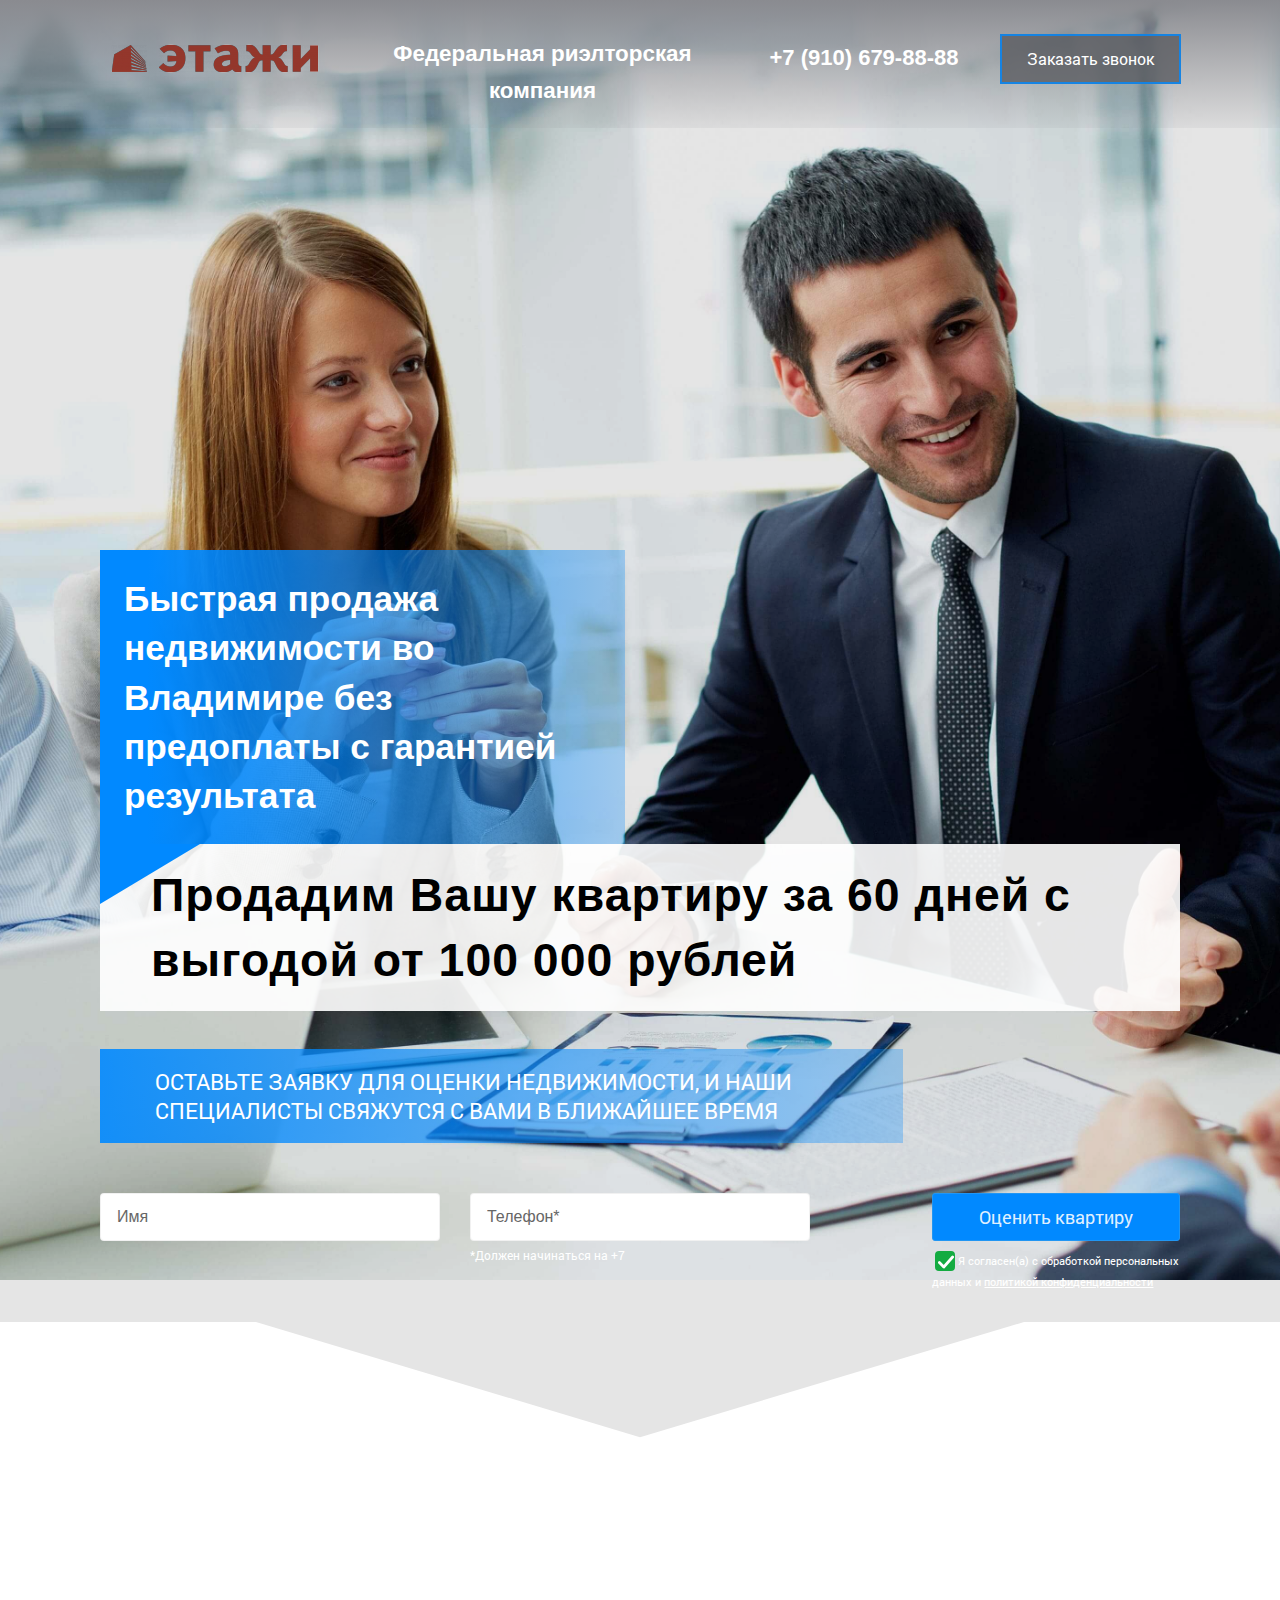
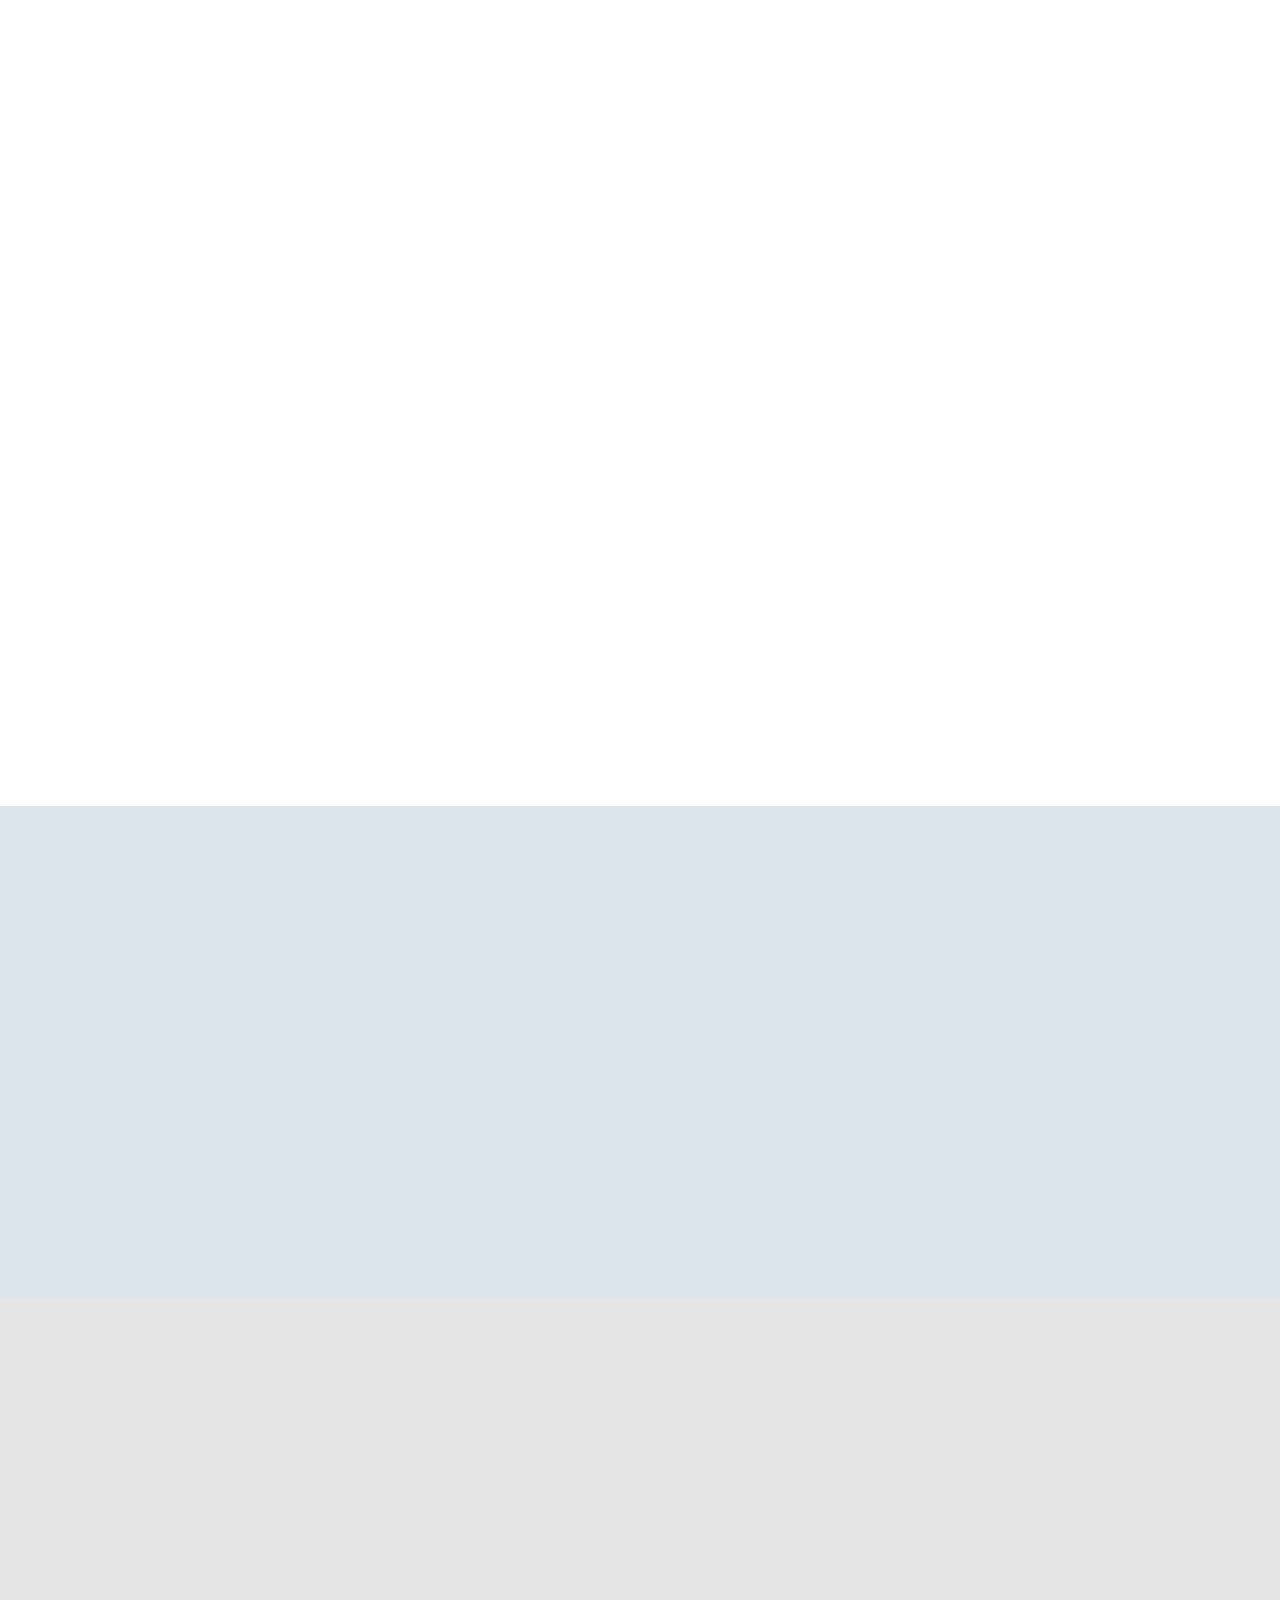
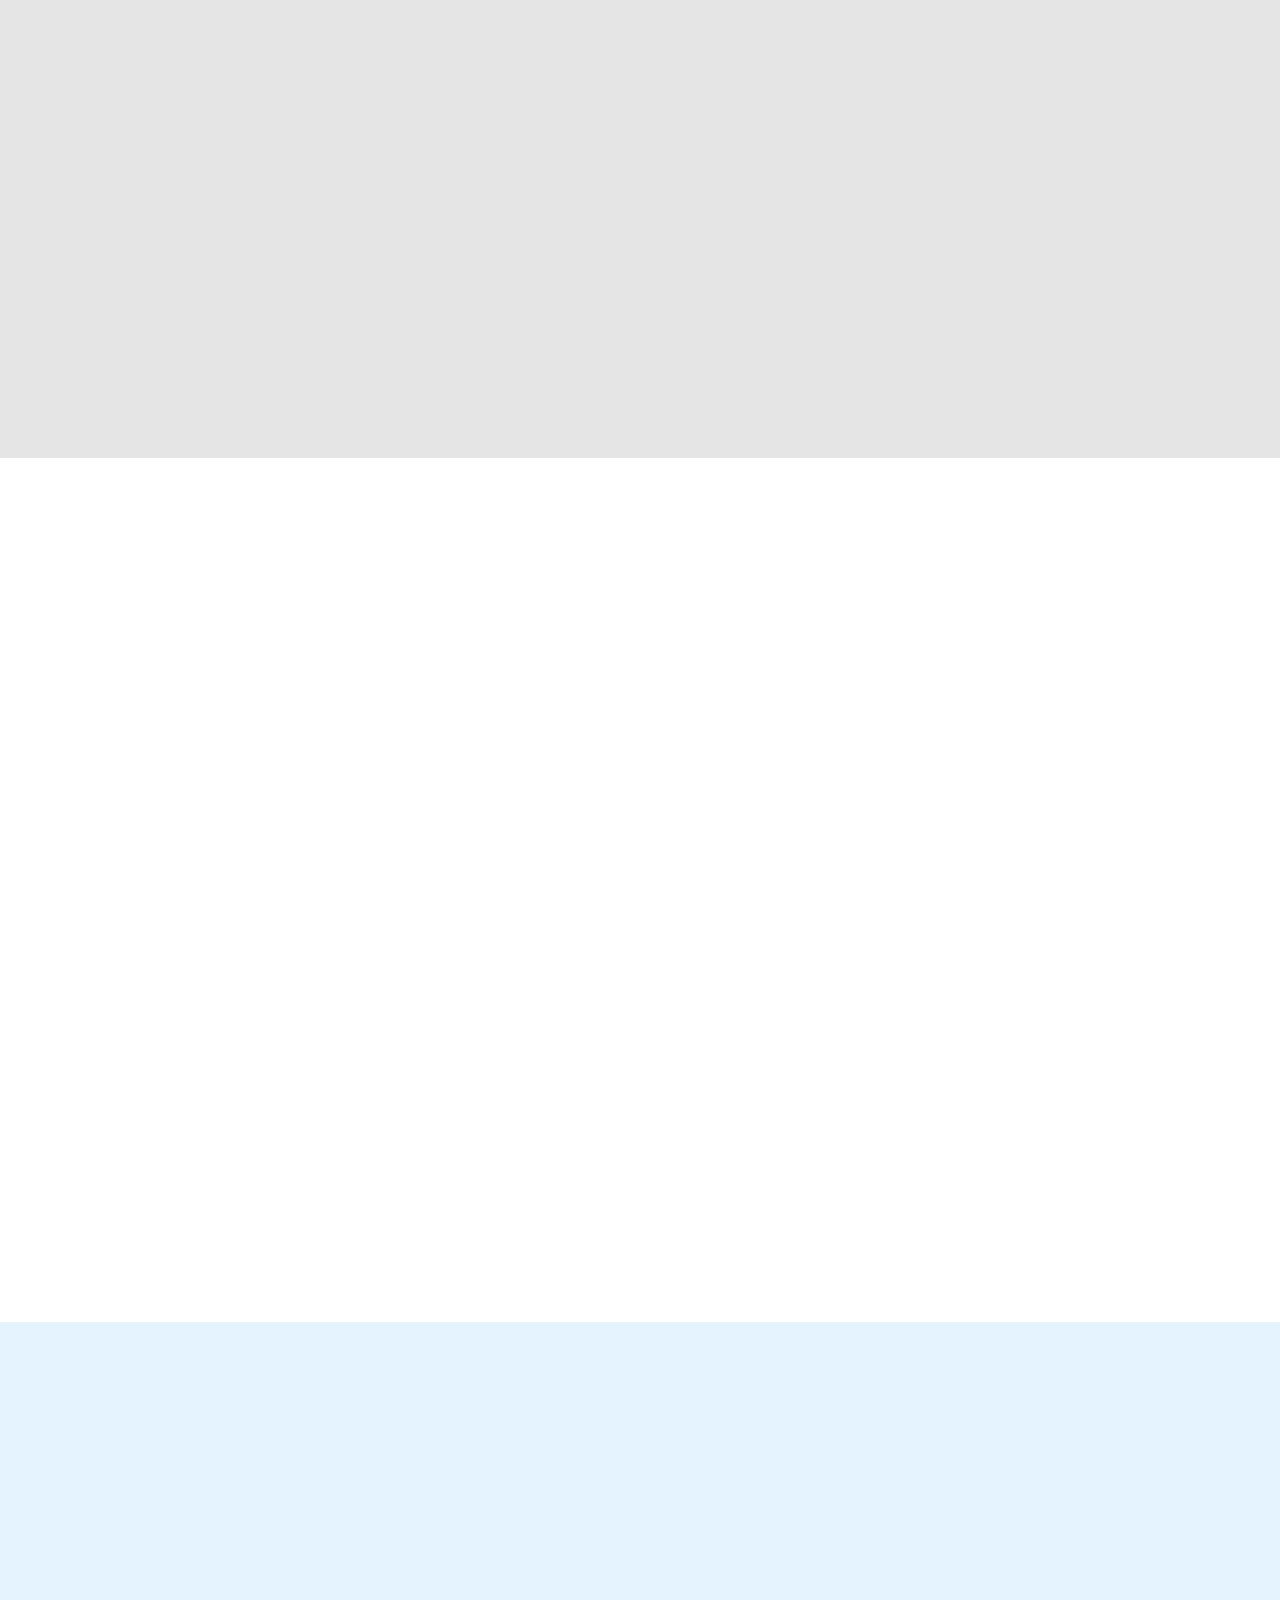
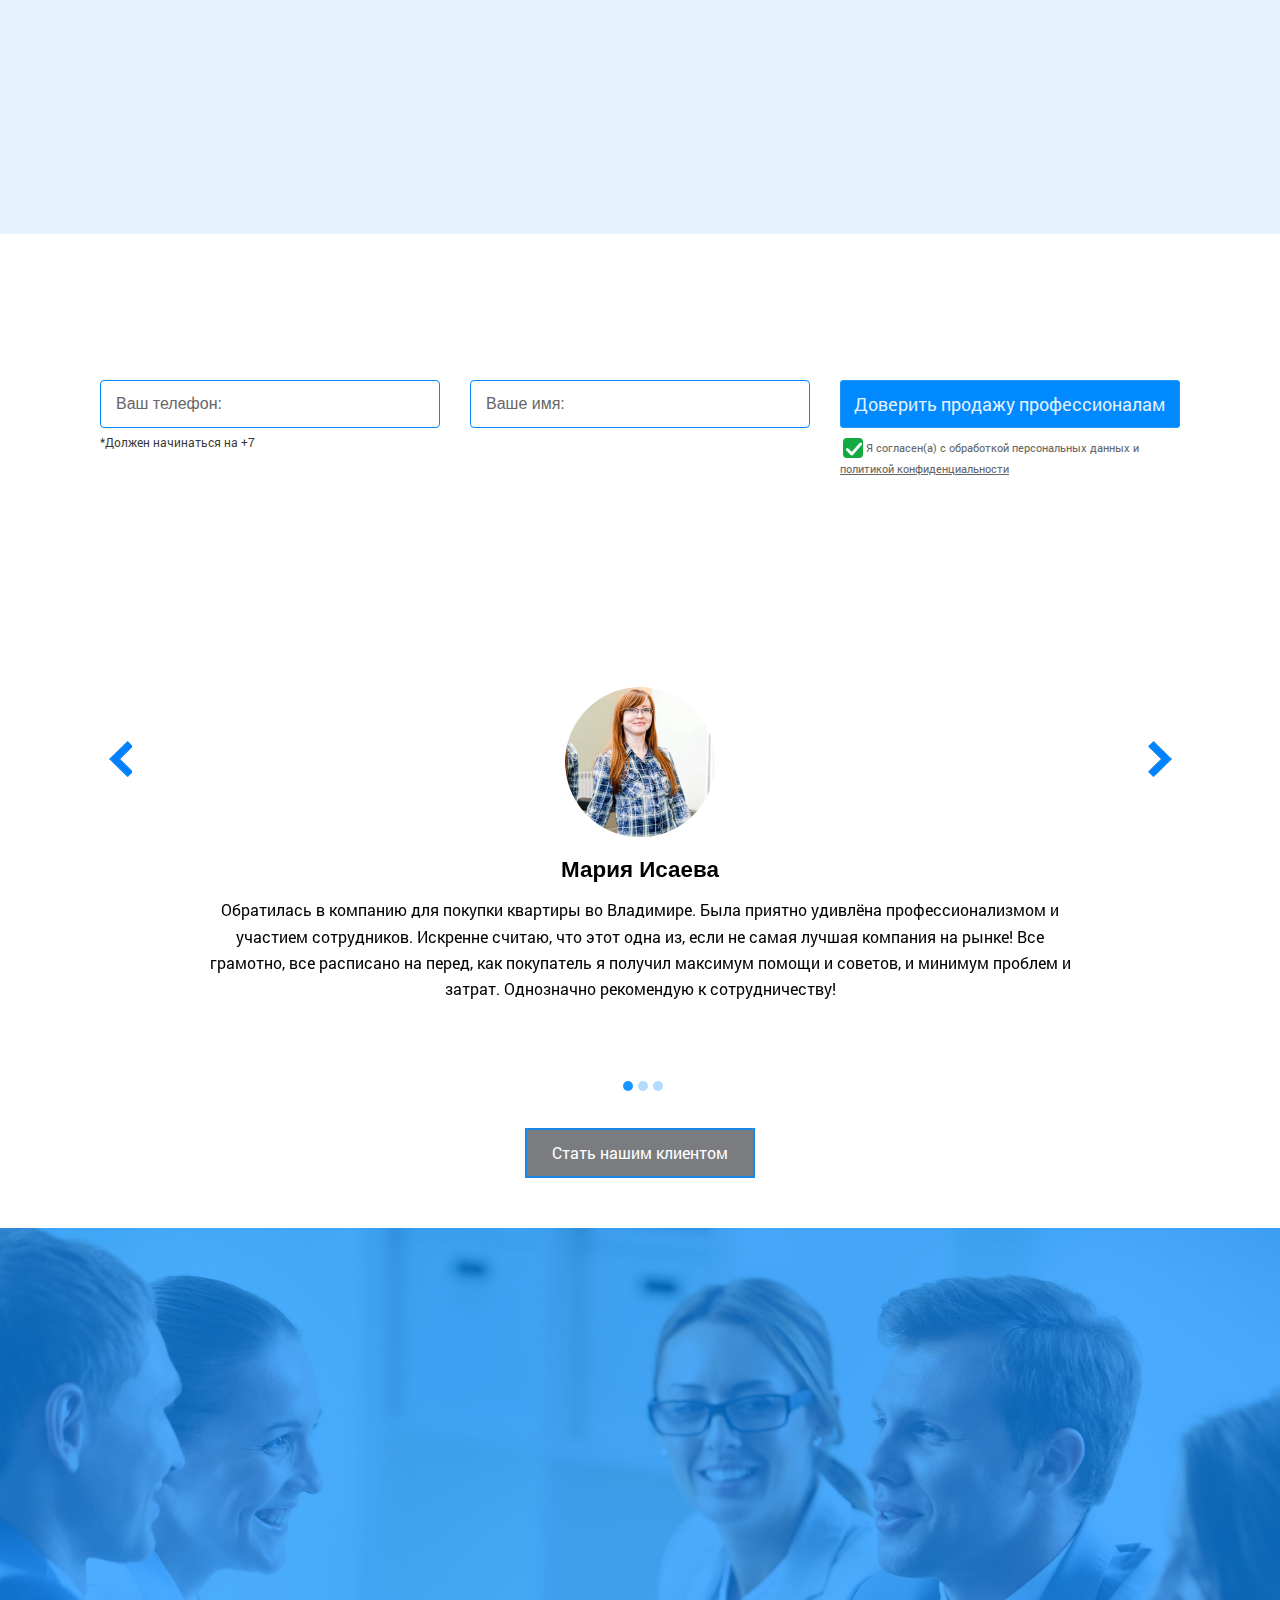
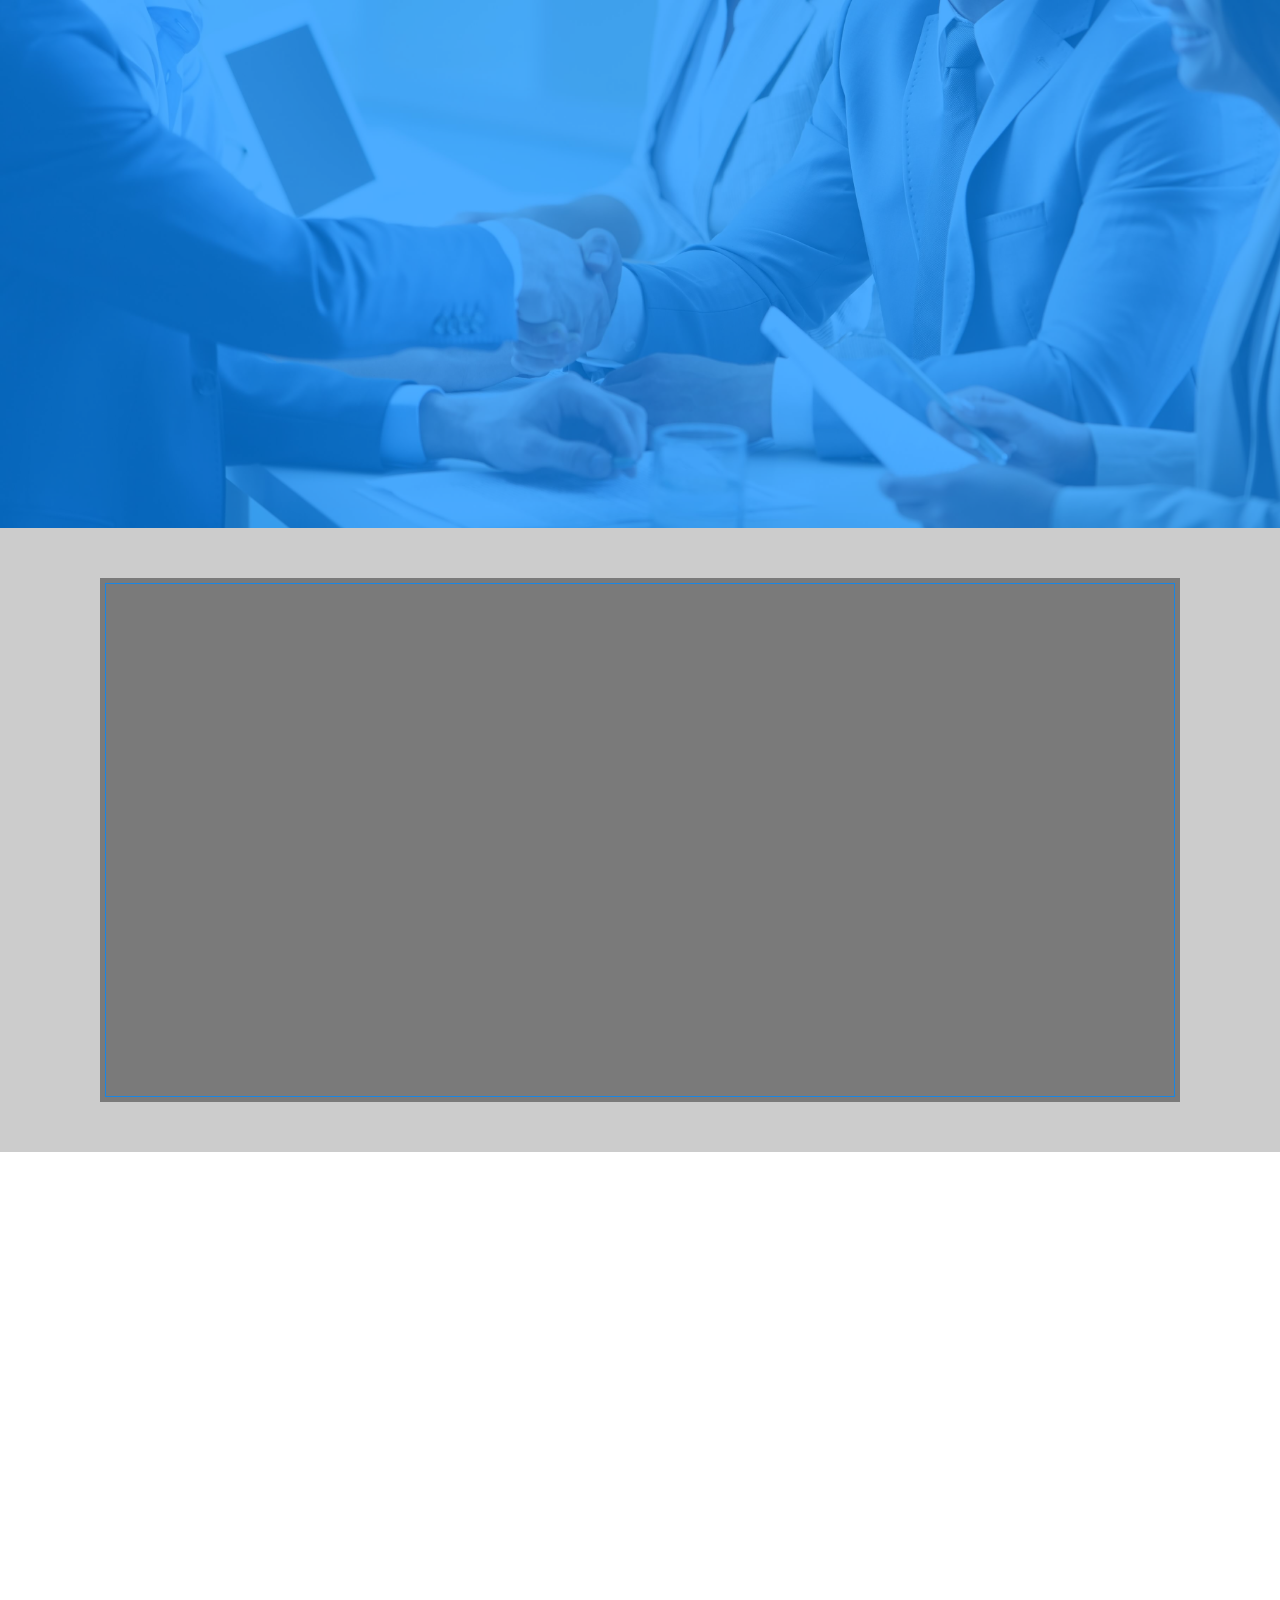
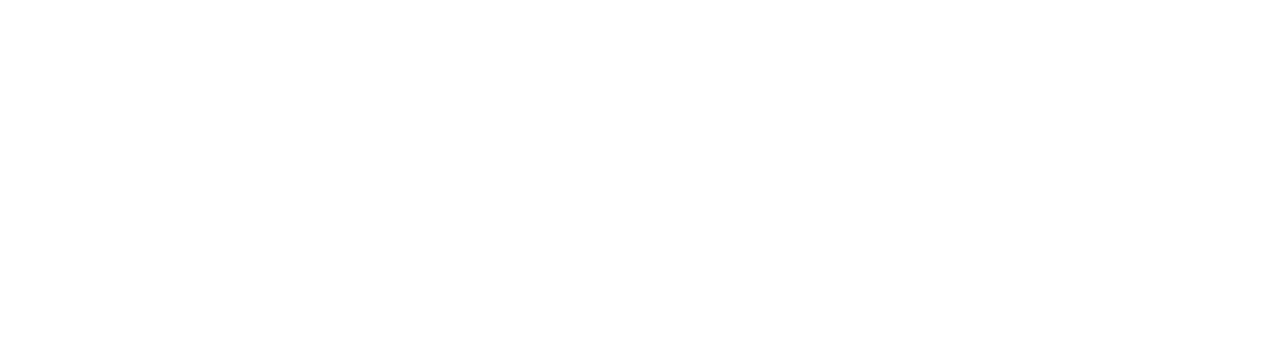
==== commit 931ccbbc: "release v.0.1" ====
--- a/index.html
+++ b/index.html
@@ -84,11 +84,28 @@
 								</div>
 								
 								<div class="col-xl-4 col-lg-6">
-									<input type="tel" name="Телефон:" placeholder="Телефон*" required>
+									<input type="tel" name="Телефон:" placeholder="Телефон*" pattern="[^A-Za-zА-Яа-яЁё]{5,20}" required>
 									<span>*Должен начинаться на +7</span>
 								</div>
 								<div class="col-xl-3 offset-xl-1 col-lg-6 offset-lg-3">
 									<input type="submit" value="Оценить квартиру">
+
+									<!-- privacy -->
+									<label class="cd-checkbox cd-checkbox--required">
+										<input type="checkbox" checked="" class="cd-hidden" required="" name="Пользовательское соглашение:">
+										<span class="cd-checkbox__pseudo-wr">
+											<span class="cd-checkbox__pseudo">
+												<svg class="cd-checkbox__check" xmlns="http://www.w3.org/2000/svg" version="1.1" width="14.5" height="11.5" viewBox="0 0 14.5 11.5">
+													<path d="M20 7L12 16L8 12" fill-opacity="0" fill="#fff" stroke-linejoin="round" stroke-linecap="round" stroke-opacity="1" stroke="#fff" stroke-miterlimit="50" stroke-width="2.5" transform="matrix(1,0,0,1,-6.75,-5.75)"></path>
+												</svg>
+											</span>
+										</span>
+										<span class="cd-checkbox__text">
+											Я согласен(а) с обработкой персональных данных и <a href="/privacy.html" target="_blank">политикой конфиденциальности</a>
+										</span>
+									</label>
+									<!-- privacy end -->
+
 								</div>
 							</div>
 
@@ -124,37 +141,37 @@
 	<div class="container">
 		<div class="row">
 			<div class="col-xl-12 center">
-				<h2>Почему выбирают нас</h2>
+				<h2 class="wow fadeInUp">Почему выбирают нас</h2>
 			</div>
 		</div>
 		<div class="advantages__content">
 			<div class="row">
-				<div class="advantages__item col-xl-4 col-lg-6">
+				<div class="advantages__item col-xl-4 col-lg-6 wow fadeIn" data-wow-delay=".1s">
 				<div class="svg_container"><img src="img/crown_accent.png" alt="На рынке более 16 лет"></div>
 				<h3>16 лет работы</h3>
 				<p>Компания работает на рынке более 16 лет. Наш опыт позволяет реализовать объекты максимально быстро и на самых выгодных условиях.</p>
 				</div>
-				<div class="advantages__item col-xl-4 col-lg-6">
+				<div class="advantages__item col-xl-4 col-lg-6 wow fadeIn" data-wow-delay=".5s">
 					<div class="svg_container"><img src="img/shield_accent.svg" alt="Неразглашение информации"></div>
 					<h3>Конфиденциальность</h3>
 					<p>Наша основная политика - неразглашение личной информации клиента. Никакие персональные данные не попадут третьим лицам.</p>
 				</div>
-				<div class="advantages__item col-xl-4 col-lg-6">
+				<div class="advantages__item col-xl-4 col-lg-6 wow fadeIn" data-wow-delay="1s">
 					<div class="svg_container"><img src="img/rubin_accent.svg" alt="Профессионалы в своем деле"></div>
 					<h3>Профессионализм</h3>
 					<p>Мы владеем новейшими инструментами для привлечения клиентов. и поэтому быстро реализуем даже самые эксклюзивные и дорогостоящие объекты недвижимости.</p>
 				</div>
-				<div class="advantages__item col-xl-4 col-lg-6">
+				<div class="advantages__item col-xl-4 col-lg-6 wow fadeIn" data-wow-delay=".5s">
 					<div class="svg_container"><img src="img/tools_accent.svg" alt="Мультиканальность"></div>
 					<h3><span>Пакетные рекламные инструменты</span></h3>
 					<p>Залог нашего успеха - пакетные решения по продвижению Вашей недвижимости. Мы предпочитаем мультиканальную работу, что позволяет нам находить самых заинтересованных и обеспеченных покупателей.</p>
 				</div>
-				<div class="advantages__item col-xl-4 col-lg-6">
+				<div class="advantages__item col-xl-4 col-lg-6 wow fadeIn" data-wow-delay="1s">
 					<div class="svg_container"><img src="img/wallet_accent.svg" alt="Честность"></div>
 					<h3>Нет скрытых платежей</h3>
 					<p>Мы не берем с вас ни каких денег кроме комиссии от сделки. Более того, команда экспертов инвестирует собственные средства в рекламную кампанию по продаже недвижимости.</p>
 				</div>
-				<div class="advantages__item col-xl-4 col-lg-6">
+				<div class="advantages__item col-xl-4 col-lg-6 wow fadeIn" data-wow-delay="1.5s">
 					<div class="svg_container"><img src="img/ok_accent.svg" alt="Работа без предоплаты"></div>
 					<h3>Работа без предоплаты</h3>
 					<p>Наша команда работает по договору и поэтому мы не требуем ни копейки предоплаты. Наши услуги оплачиваются по факту заключения договора купли-продажи, т.е. после выполнения обязательств с нашей стороны.</p>
@@ -174,17 +191,17 @@
 	<div class="container">
 		<div class="row">
 			<div class="col-xl-6 center">
-				<div class="garanty__img">
+				<div class="garanty__img wow slideInLeft" data-wow-delay="2s" data-wow-duration=".5s">
 					<img src="img/garanty2.jpg" alt="Гарантия безопасности сделки" class="img-responsive">
 				</div>
 			</div>
 			<div class="col-xl-6">
 				<div class="garanty__content">
-					<h3>Как мы защищаем наших клиентов</h3>
-					<h4>1. Защита от всех проблемных случаев</h4>
-					<p>Важно, чтобы имущество и денежные средства клиента были в безопасности. С этой целью мы внедрили безопасные расчеты и наняли опытных юристов.</p>
-					<h4>2. Только проверенные покупатели</h4>
-					<p>Наша служба безопасности проверяет личность каждого покупателя на долговые обязательства, штрафы, исполнительные производства.</p>
+					<h3 class="wow fadeInUp">Как мы защищаем наших клиентов</h3>
+					<h4 class="wow fadeInRight" data-wow-delay=".5s">1. Защита от всех проблемных случаев</h4>
+					<p class="wow fadeInRight" data-wow-delay=".5s">Важно, чтобы имущество и денежные средства клиента были в безопасности. С этой целью мы внедрили безопасные расчеты и наняли опытных юристов.</p>
+					<h4 class="wow fadeInRight" data-wow-delay="1s">2. Только проверенные покупатели</h4>
+					<p class="wow fadeInRight" data-wow-delay="1s">Наша служба безопасности проверяет личность каждого покупателя на долговые обязательства, штрафы, исполнительные производства.</p>
 				</div>
 			</div>
 		</div>
@@ -202,10 +219,10 @@
 	<div class="container">
 		<div class="row">
 			<div class="col-xl-4 offset-xl-8 col-lg-6 offset-lg-6 col-md-6 offset-md-6">
-				<p class="consult__head"><span class="bold">Отправьте заявку и бесплатно получите</span> полную юридическую консультацию по продаже Вашей недвижимости</p>
+				<p class="consult__head wow zoomIn"><span class="bold">Отправьте заявку и бесплатно получите</span> полную юридическую консультацию по продаже Вашей недвижимости</p>
 				
 				<!-- FORM start -->
-				<form class="mail consult__mail">
+				<form class="mail consult__mail wow zoomIn" data-wow-delay="1s">
 					<div class="consult__mail-wrap">
 						<div class="consult__mail-head">
 							<p><span class="bold">Оставьте заявку</span><br> и получите юридическую консультацию бесплатно:</p>
@@ -218,11 +235,28 @@
 						<!-- END Hidden Required Fields -->
 
 						<input type="text" name="Адрес:" placeholder="Ваш адрес:" required>
-						<input type="tel" name="Телефон:" placeholder="Ваш телефон:" required>
+						<input type="tel" name="Телефон:" placeholder="Ваш телефон:" pattern="[^A-Za-zА-Яа-яЁё]{5,20}" required>
 						<span>*Должен начинаться на +7</span>
 						<input type="text" name="Имя:" placeholder="Ваше имя:">
 
 						<input type="submit" value="Оставить заявку">
+
+						<!-- privacy -->
+						<label class="cd-checkbox cd-checkbox--required">
+							<input type="checkbox" checked="" class="cd-hidden" required="" name="Пользовательское соглашение:">
+							<span class="cd-checkbox__pseudo-wr">
+								<span class="cd-checkbox__pseudo">
+									<svg class="cd-checkbox__check" xmlns="http://www.w3.org/2000/svg" version="1.1" width="14.5" height="11.5" viewBox="0 0 14.5 11.5">
+										<path d="M20 7L12 16L8 12" fill-opacity="0" fill="#fff" stroke-linejoin="round" stroke-linecap="round" stroke-opacity="1" stroke="#fff" stroke-miterlimit="50" stroke-width="2.5" transform="matrix(1,0,0,1,-6.75,-5.75)"></path>
+									</svg>
+								</span>
+							</span>
+							<span class="cd-checkbox__text">
+								Я согласен(а) с обработкой персональных данных и <a href="/privacy.html" target="_blank">политикой конфиденциальности</a>
+							</span>
+						</label>
+						<!-- privacy end -->
+
 						<span class="center">Или позвоните по номеру: <br> +7 (910) 679 88 88</span>
 					</div>
 				</form>
@@ -244,13 +278,13 @@
 	<div class="container">
 		<div class="row">
 			<div class="col-xl-12">
-				<h2>Наши результаты</h2>
+				<h2 class="wow fadeInUp">Наши результаты</h2>
 			</div>
 		</div>
 		<div class="row">
 			<div class="col-xl-12">
-				<h3>Факты в цифрах</h3>
-				<p>Лучшие показатели</p>
+				<h3 class="wow fadeInUp">Факты в цифрах</h3>
+				<p class="wow fadeInUp">Лучшие показатели</p>
 			</div>
 		</div>
 
@@ -258,7 +292,7 @@
 			<div class="row">
 
 				<div class="col-lg-6 col-md-12">
-					<div class="gallery_item gallery_item-families">
+					<div class="gallery_item gallery_item-families wow fadeInLeft">
 						<p class="gallery_text"><span class="stylized_number">1950</span> семей получили ключи в <span class="stylized_number">2017</span> году</p>
 					</div>
 				</div>
@@ -266,13 +300,13 @@
 				<div class="results__gallery-rightbar col-lg-6 col-md-12">
 					<div class="row">
 						<div class="col-sm-6">
-							<div class="gallery_item gallery_item-experience">
+							<div class="gallery_item gallery_item-experience wow fadeInRight" data-wow-delay=".25s">
 								<p class="gallery_text"><span class="stylized_number">16</span> лет работы в риэлторском бизнесе</p>
 							</div>
 						</div>
 
 						<div class="col-sm-6">
-							<div class="gallery_item gallery_item-countries">
+							<div class="gallery_item gallery_item-countries wow fadeInRight" data-wow-delay=".5s">
 								<p class="gallery_text"><span class="stylized_number">4</span><br> страны, теперь и в Европе</p>
 							</div>
 						</div>
@@ -280,12 +314,12 @@
 
 					<div class="row">
 						<div class="col-sm-6">
-							<div class="gallery_item gallery_item-cities">
+							<div class="gallery_item gallery_item-cities wow fadeInRight" data-wow-delay=".75s">
 								<p class="gallery_text"><span class="stylized_number">60</span> городов присутствия</p>
 							</div>
 						</div>
 
-						<div class="col-sm-6">
+						<div class="col-sm-6 wow fadeInRight" data-wow-delay="1s">
 							<div class="gallery_item gallery_item-specialists">
 								<p class="gallery_text">более <span class="stylized_number">5000</span> специалистов по всей сети</p>
 							</div>
@@ -310,13 +344,13 @@
 
 		<div class="row">
 			<div class="col-12">
-				<h2>Платите только за результат</h2>
+				<h2 class="wow fadeInUp">Платите только за результат</h2>
 			</div>
 		</div>
 
 		<div class="row">
 			<div class="col-lg-3 col-md-6">
-				<div class="payForResult__item">
+				<div class="payForResult__item wow fadeInDown" data-wow-delay=".3s">
 					<div class="svg_wrap"><?xml version="1.0" encoding="iso-8859-1"?>
 					<svg version="1.1" id="Capa_1" xmlns="http://www.w3.org/2000/svg" xmlns:xlink="http://www.w3.org/1999/xlink" x="0px" y="0px"
 						 viewBox="0 0 512 512" style="enable-background:new 0 0 512 512;" xml:space="preserve">
@@ -350,7 +384,7 @@
 				</div>
 			</div>
 			<div class="col-lg-3 col-md-6">
-				<div class="payForResult__item">
+				<div class="payForResult__item wow fadeInUp" data-wow-delay=".6s">
 					<div class="svg_wrap">
 						<?xml version="1.0" encoding="iso-8859-1"?>
 						<svg version="1.1" id="Capa_1" xmlns="http://www.w3.org/2000/svg" xmlns:xlink="http://www.w3.org/1999/xlink" x="0px" y="0px"
@@ -379,7 +413,7 @@
 				</div>
 			</div>
 			<div class="col-lg-3 col-md-6">
-				<div class="payForResult__item">
+				<div class="payForResult__item wow fadeInDown" data-wow-delay=".9s">
 					<div class="svg_wrap">
 						<?xml version="1.0" encoding="iso-8859-1"?>
 						<svg version="1.1" id="Capa_1" xmlns="http://www.w3.org/2000/svg" xmlns:xlink="http://www.w3.org/1999/xlink" x="0px" y="0px"
@@ -417,7 +451,7 @@
 				</div>
 			</div>
 			<div class="col-lg-3 col-md-6">
-				<div class="payForResult__item">
+				<div class="payForResult__item wow fadeInUp" data-wow-delay="1.2s">
 					<div class="svg_wrap">
 						<?xml version='1.0' encoding='iso-8859-1'?>
 						<!DOCTYPE svg PUBLIC '-//W3C//DTD SVG 1.1//EN' 'http://www.w3.org/Graphics/SVG/1.1/DTD/svg11.dtd'>
@@ -435,7 +469,7 @@
 		</div>
 		<div class="row">
 			<div class="col-12">
-				<h3>10% скидка на услуги риелтора при одновременной продаже и покупке!</h3>
+				<h3 class="wow bounceInUp" data-wow-delay="1.5s">10% скидка на услуги риелтора при одновременной продаже и покупке!</h3>
 			</div>
 		</div>
 	</div>
@@ -445,13 +479,13 @@
 =================================== -->
 
 <!-- ===================================
-PAY FOR RESULT END
+TRUST_SALES START
 =================================== -->
 <section class="trustSales">
 	<div class="container">
 		<div class="row">
 			<div class="col-12">
-				<h2>Доверьте продажу квартиры профессионалам</h2>
+				<h2 class="wow fadeInUp">Доверьте продажу квартиры профессионалам</h2>
 			</div>
 		</div>
 			<div class="row">
@@ -467,7 +501,7 @@
 
 						<div class="row">
 							<div class="col-xl-4 col-lg-6">
-								<input type="tel" name="Телефон:" placeholder="Ваш телефон:" required>
+								<input type="tel" name="Телефон:" placeholder="Ваш телефон:" pattern="[^A-Za-zА-Яа-яЁё]{5,20}" required>
 								<span>*Должен начинаться на +7</span>
 							</div>
 							
@@ -475,10 +509,24 @@
 								<input type="text" name="Имя:" placeholder="Ваше имя:">
 							</div>
 							<div class="col-xl-4 offset-xl-0 col-lg-6 offset-lg-3">
-								<div class="submit-wrap"> <!-- for positioning the long placeholder -->
 									<input type="submit" value="Доверить продажу профессионалам">
-									<!-- <div class="submit-placeholder">Доверить продажу профессионалам</div> --> <!-- custom long placeholder -->
-								</div>
+
+									<!-- privacy -->
+									<label class="cd-checkbox cd-checkbox--required">
+										<input type="checkbox" checked="" class="cd-hidden" required="" name="Пользовательское соглашение:">
+										<span class="cd-checkbox__pseudo-wr">
+											<span class="cd-checkbox__pseudo">
+												<svg class="cd-checkbox__check" xmlns="http://www.w3.org/2000/svg" version="1.1" width="14.5" height="11.5" viewBox="0 0 14.5 11.5">
+													<path d="M20 7L12 16L8 12" fill-opacity="0" fill="#fff" stroke-linejoin="round" stroke-linecap="round" stroke-opacity="1" stroke="#fff" stroke-miterlimit="50" stroke-width="2.5" transform="matrix(1,0,0,1,-6.75,-5.75)"></path>
+												</svg>
+											</span>
+										</span>
+										<span class="cd-checkbox__text">
+											Я согласен(а) с обработкой персональных данных и <a href="/privacy.html" target="_blank">политикой конфиденциальности</a>
+										</span>
+									</label>
+									<!-- privacy end -->
+
 							</div>
 						</div>
 
@@ -490,7 +538,7 @@
 	</div>
 </section>
 <!-- ===================================
-PAY FOR RESULT END
+TRUST_SALES END
 =================================== -->
 
 <!-- ===================================
@@ -500,7 +548,7 @@
 	<div class="container">
 		<div class="row">
 			<div class="col-12">
-				<h2>Отзывы клиентов</h2>
+				<h2 class="wow fadeInUp">Отзывы клиентов</h2>
 			</div>
 		</div>
 		
@@ -532,6 +580,11 @@
 				<p>Выражаем огромную благодарность "Этажам" за профессионализм, ответственность, качественный и тактичный подход в работе с клиентами. В процессе работы по сбору и оформлении документов, выбору квартиры риэлтор проявила себя как грамотный, высококвалифицированный специалист, прекрасно ориентированный в вопросах рынка недвижимости, информированный по застройщикам. Мы очень рады, что в агентстве «Этажи» работают такие люди. С большим удовольствием будем рекомендовать своим знакомым Ваше агентство, как агентство, в котором работают истинные профессионалы своего дела. Спасибо Вам! Желаем дальнейших успехов!</p>
 			</div>
 
+		</div>
+		<div class="container">
+			<div class="row">
+				<div class="col-12 center"><button class="btn">Стать нашим клиентом</button></div>
+			</div>
 		</div>
 
 	</div>
@@ -547,28 +600,28 @@
 	<div class="container">
 		<div class="row">
 			<div class="col-12">
-				<h2>Схема успешной продажи Вашей квартиры</h2>
+				<h2 class="wow fadeInUp">Схема успешной продажи Вашей квартиры</h2>
 			</div>
 		</div>
 
 		<!-- step 1 -->
 		<div class="row">
 			<div class="offset-lg-2 col-lg-3 offset-md-0 col-md-5 col-sm-7 offset-sm-1 offset-0 col-10">
-				<div class="step step-1">
+				<div class="step step-1 wow fadeInLeft" data-wow-delay=".2s">
 					<div class="img-wrap">
 						<div class="step-img img-responsive"></div>
 					</div>
 					<p class="step-text">Вы оставляете заявку на консультацию</p>
 				</div>
 			</div>
-			<div class="col-2"><div class="middle-line"></div></div>
+			<div class="col-2"><div class="middle-line wow bounceInRight" data-wow-delay=".2s"></div></div>
 		</div>
 
 		<!-- step 2 -->
 		<div class="row">
-			<div class="col-2 offset-md-5 push-md-0 offset-sm-0 push-sm-6 offset-sm-2 offset-0 push-10"><div class="middle-line"></div></div>
+			<div class="col-2 offset-md-5 push-md-0 offset-sm-0 push-sm-6 offset-sm-2 offset-0 push-10"><div class="middle-line wow bounceInLeft" data-wow-delay=".4s"></div></div>
 			<div class="col-lg-3 col-md-5 pull-md-0 col-sm-7 pull-sm-3 col-10 pull-2">
-				<div class="step step-2">
+				<div class="step step-2 wow fadeInRight" data-wow-delay=".4s">
 					<div class="step-img"></div>
 					<p class="step-text">Эксперт выезжает на объект и проводит его тщательный анализ</p>
 				</div>
@@ -578,19 +631,19 @@
 		<!-- step 3 -->
 		<div class="row">
 			<div class="offset-lg-2 col-lg-3 offset-md-0 col-md-5 col-sm-7 offset-sm-1 offset-0 col-10">
-				<div class="step step-3">
+				<div class="step step-3 wow fadeInLeft" data-wow-delay=".6s">
 					<div class="step-img"></div>
 					<p class="step-text">Согласовываем цену и подписываем договор о сотрудничестве</p>
 				</div>
 			</div> 
-			<div class="col-2"><div class="middle-line"></div></div>
+			<div class="col-2"><div class="middle-line wow bounceInRight" data-wow-delay=".6s"></div></div>
 		</div>
 
 		<!-- step 4 -->
 		<div class="row">
-			<div class="col-2 offset-md-5 push-md-0 offset-sm-0 push-sm-6 offset-sm-2 offset-0 push-10"><div class="middle-line"></div></div>
+			<div class="col-2 offset-md-5 push-md-0 offset-sm-0 push-sm-6 offset-sm-2 offset-0 push-10"><div class="middle-line wow bounceInRight" data-wow-delay=".8s"></div></div>
 			<div class="col-lg-3 col-md-5 pull-md-0 col-sm-7 pull-sm-3 col-10 pull-2">
-				<div class="step step-4">
+				<div class="step step-4 wow fadeInRight" data-wow-delay=".8s">
 					<div class="step-img"></div>
 					<p class="step-text">Проводим многоканальную рекламную компанию</p>
 				</div>
@@ -600,19 +653,19 @@
 		<!-- step 5 -->
 		<div class="row">
 			<div class="offset-lg-2 col-lg-3 offset-md-0 col-md-5 col-sm-7 offset-sm-1 offset-0 col-10">
-				<div class="step step-5">
+				<div class="step step-5 wow fadeInLeft" data-wow-delay="1s">
 					<div class="step-img"></div>
 					<p class="step-text">Берем на себя организацию просмотров и ведение переговоров</p>
 				</div>
 			</div> 
-			<div class="col-2"><div class="middle-line"></div></div>
+			<div class="col-2"><div class="middle-line wow bounceInRight" data-wow-delay="1s"></div></div>
 		</div>
 
 		<!-- step 6 -->
 		<div class="row">
-			<div class="col-2 offset-md-5 push-md-0 offset-sm-0 push-sm-6 offset-sm-2 offset-0 push-10"><div class="middle-line"></div></div>
+			<div class="col-2 offset-md-5 push-md-0 offset-sm-0 push-sm-6 offset-sm-2 offset-0 push-10"><div class="middle-line wow bounceInRight" data-wow-delay="1.2s"></div></div>
 			<div class="col-lg-3 col-md-5 pull-md-0 col-sm-7 pull-sm-3 col-10 pull-2">
-				<div class="step step-6">
+				<div class="step step-6 wow fadeInRight" data-wow-delay="1.2s">
 					<div class="step-img"></div>
 					<p class="step-text">После Вашего согласия самостоятельно готовим документы</p>
 				</div>
@@ -622,12 +675,12 @@
 		<!-- step 7 -->
 		<div class="row">
 			<div class="offset-lg-2 col-lg-3 offset-md-0 col-md-5 col-sm-7 offset-sm-1 offset-0 col-10">
-				<div class="step step-7">
+				<div class="step step-7 wow fadeInLeft" data-wow-delay="1.4s">
 					<div class="step-img"></div>
 					<p class="step-text">Закрываем сделку на максимально выгодных для Вас условиях</p>
 				</div>
 			</div> 
-			<div class="col-2"><div class="middle-line"></div></div>
+			<div class="col-2"><div class="middle-line wow bounceInRight" data-wow-delay="1.4s"></div></div>
 		</div>
 
 	</div>
@@ -650,11 +703,11 @@
 					<div class="col-lg-8">
 
 						<div class="valuation-heading">
-							<p><span class="bold">Бесплатно получите быструю оценку Вашей недвижимости</span> и узнайте, сколько времени потребуется для ее реализации</p>
+							<p class="wow fadeInLeft"><span class="bold">Бесплатно получите быструю оценку Вашей недвижимости</span> и узнайте, сколько времени потребуется для ее реализации</p>
 						</div>
-						<div class="counter-wrap">
+						<div class="counter-wrap wow fadeInUp">
 							<p>Предложение действительно еще:</p>
-							<script>(function(){var _id="7a78994cf0a28799c1a3a8f5cbd953af";while(document.getElementById("timer"+_id))_id=_id+"0";document.write("<div id='timer"+_id+"' style='min-width:467px;height:100px;'></div>");var _t=document.createElement("script");_t.src="http://megatimer.ru/timer/timer.min.js";var _f=function(_k){var l=new MegaTimer(_id, {"view":[1,1,1,1],"type":{"currentType":"2","params":{"startByFirst":true,"days":"2","hours":"12","minutes":"27","utc":27}},"design":{"type":"plate","params":{"round":"3","background":"","background-color":"rgba(0,0,0,.6)","effect":"none","space":"0","separator-margin":"5","number-font-family":{"family":"Poiret One","link":"<link href='http://fonts.googleapis.com/css?family=Poiret+One&subset=latin,cyrillic' rel='stylesheet' type='text/css'>"},"number-font-size":"60","number-font-color":"rgb(1,137,255)","padding":"4","separator-on":false,"separator-text":"","text-on":true,"text-font-family":{"family":"Roboto","link":"<link href='http://fonts.googleapis.com/css?family=Roboto&subset=latin,cyrillic' rel='stylesheet' type='text/css'>"},"text-font-size":"12","text-font-color":"rgba(255,255,255,.7)"}},"designId":2,"theme":"black","width":467,"height":82});if(_k!=null)l.run();};_t.onload=_f;_t.onreadystatechange=function(){if(_t.readyState=="loaded")_f(1);};var _h=document.head||document.getElementsByTagName("head")[0];_h.appendChild(_t);}).call(this);</script>
+							<script async>(function(){var _id="7a78994cf0a28799c1a3a8f5cbd953af";while(document.getElementById("timer"+_id))_id=_id+"0";document.write("<div id='timer"+_id+"' style='min-width:467px;height:100px;'></div>");var _t=document.createElement("script");_t.src="http://megatimer.ru/timer/timer.min.js";var _f=function(_k){var l=new MegaTimer(_id, {"view":[1,1,1,1],"type":{"currentType":"2","params":{"startByFirst":true,"days":"2","hours":"12","minutes":"27","utc":27}},"design":{"type":"plate","params":{"round":"3","background":"","background-color":"rgba(0,0,0,.6)","effect":"none","space":"0","separator-margin":"5","number-font-family":{"family":"Poiret One","link":"<link href='http://fonts.googleapis.com/css?family=Poiret+One&subset=latin,cyrillic' rel='stylesheet' type='text/css'>"},"number-font-size":"60","number-font-color":"rgb(1,137,255)","padding":"4","separator-on":false,"separator-text":"","text-on":true,"text-font-family":{"family":"Roboto","link":"<link href='http://fonts.googleapis.com/css?family=Roboto&subset=latin,cyrillic' rel='stylesheet' type='text/css'>"},"text-font-size":"12","text-font-color":"rgba(255,255,255,.7)"}},"designId":2,"theme":"black","width":467,"height":82});if(_k!=null)l.run();};_t.onload=_f;_t.onreadystatechange=function(){if(_t.readyState=="loaded")_f(1);};var _h=document.head||document.getElementsByTagName("head")[0];_h.appendChild(_t);}).call(this);</script>
 						</div>
 
 					</div>
@@ -662,7 +715,7 @@
 					<div class="col-lg-4">
 					
 						<!-- FORM start -->
-						<form class="mail valuation__mail">
+						<form class="mail valuation__mail wow zoomIn">
 							<div class="valuation__mail-wrap">
 								<div class="valuation__mail-head">
 									<p><span class="bold">Оставьте заявку</span><br> и узнайте рыночную стоимость и предположительное время продажи Вашего объекта совершенно бесплатно:</p>
@@ -675,11 +728,28 @@
 								<!-- END Hidden Required Fields -->
 					
 								<input type="text" name="Адрес:" placeholder="Ваш адрес:" required>
-								<input type="tel" name="Телефон:" placeholder="Ваш телефон:" required>
+								<input type="tel" name="Телефон:" placeholder="Ваш телефон:" pattern="[^A-Za-zА-Яа-яЁё]{5,20}" required>
 								<span>*Должен начинаться на +7</span>
 								<input type="text" name="Имя:" placeholder="Ваше имя:">
 					
 								<input type="submit" value="Оставить заявку">
+
+								<!-- privacy -->
+								<label class="cd-checkbox cd-checkbox--required">
+									<input type="checkbox" checked="" class="cd-hidden" required="" name="Пользовательское соглашение:">
+									<span class="cd-checkbox__pseudo-wr">
+										<span class="cd-checkbox__pseudo">
+											<svg class="cd-checkbox__check" xmlns="http://www.w3.org/2000/svg" version="1.1" width="14.5" height="11.5" viewBox="0 0 14.5 11.5">
+												<path d="M20 7L12 16L8 12" fill-opacity="0" fill="#fff" stroke-linejoin="round" stroke-linecap="round" stroke-opacity="1" stroke="#fff" stroke-miterlimit="50" stroke-width="2.5" transform="matrix(1,0,0,1,-6.75,-5.75)"></path>
+											</svg>
+										</span>
+									</span>
+									<span class="cd-checkbox__text">
+										Я согласен(а) с обработкой персональных данных и <a href="/privacy.html" target="_blank">политикой конфиденциальности</a>
+									</span>
+								</label>
+								<!-- privacy end -->
+
 								<span class="center">Или позвоните по номеру: <br> +7 (910) 679 88 88</span>
 							</div>
 						</form>
@@ -703,14 +773,14 @@
 	<div class="container">
 		<div class="row">
 			<div class="col-12">
-				<h2>Свяжитесь с нами<br> <span>любым удобным для Вас способом</span></h2>
+				<h2 class="wow fadeInUp">Свяжитесь с нами<br> <span>любым удобным для Вас способом</span></h2>
 			</div>
 		</div>
 
 		<div class="row">
 			<div class="col-xl-6 offset-lg-1 col-lg-10 offset-md-0 col-md-12">
-				<div class="footer__map">
-					<script type="text/javascript" charset="utf-8" async src="https://api-maps.yandex.ru/services/constructor/1.0/js/?um=constructor%3Aa3a63f11a3accf31a4d2aad7def6a62366e50f13832d6320d190d86fbd39595d&amp;width=100%&amp;height=502&amp;lang=ru_UA&amp;scroll=true"></script>
+				<div class="footer__map wow zoomIn" data-wow-delay="1s">
+					<script type="text/javascript" charset="utf-8" async src="https://api-maps.yandex.ru/services/constructor/1.0/js/?um=constructor%3Aa3a63f11a3accf31a4d2aad7def6a62366e50f13832d6320d190d86fbd39595d&amp;width=100%&amp;height=502&amp;lang=ru_UA&amp;scroll=false" async></script>
 					<div class="footer__map-descr">
 						<p class="address">
 							Наш адрес: <br>
@@ -731,7 +801,7 @@
 			<div class="offset-xl-0 col-xl-4 col-lg-10 offset-lg-1 col-md-12 offset-md-0">
 
 				<!-- FORM start -->
-				<form class="mail footer__mail">
+				<form class="mail footer__mail wow zoomIn" data-wow-delay="1.5s">
 					<div class="footer__mail-wrap">
 						<div class="footer__mail-head">
 							<p><span class="bold">Оставьте заявку</span><br> и получите юридическую консультацию бесплатно:</p>
@@ -744,12 +814,29 @@
 						<!-- END Hidden Required Fields -->
 
 						<input type="text" name="Адрес:" placeholder="Ваш адрес:" required>
-						<input type="tel" name="Телефон:" placeholder="Ваш телефон:" required>
+						<input type="tel" name="Телефон:" placeholder="Ваш телефон:" pattern="[^A-Za-zА-Яа-яЁё]{5,20}" required>
 						<span>*Должен начинаться на +7</span>
 						<input type="text" name="Имя:" placeholder="Ваше имя:">
 						<textarea name="Вопрос:" placeholder="Ваш вопрос:"></textarea>
 
 						<input type="submit" value="Оставить заявку">
+
+						<!-- privacy -->
+						<label class="cd-checkbox cd-checkbox--required">
+							<input type="checkbox" checked="" class="cd-hidden" required="" name="Пользовательское соглашение:">
+							<span class="cd-checkbox__pseudo-wr">
+								<span class="cd-checkbox__pseudo">
+									<svg class="cd-checkbox__check" xmlns="http://www.w3.org/2000/svg" version="1.1" width="14.5" height="11.5" viewBox="0 0 14.5 11.5">
+										<path d="M20 7L12 16L8 12" fill-opacity="0" fill="#fff" stroke-linejoin="round" stroke-linecap="round" stroke-opacity="1" stroke="#fff" stroke-miterlimit="50" stroke-width="2.5" transform="matrix(1,0,0,1,-6.75,-5.75)"></path>
+									</svg>
+								</span>
+							</span>
+							<span class="cd-checkbox__text">
+								Я согласен(а) с обработкой персональных данных и <a href="/privacy.html" target="_blank">политикой конфиденциальности</a>
+							</span>
+						</label>
+						<!-- privacy end -->
+
 						<span class="center">Или позвоните по номеру: <br> +7 (910) 679 88 88</span>
 					</div>
 				</form>
@@ -765,13 +852,79 @@
 	<!-- FOOTER END -->
 <!-- =================================== -->
 
+<div class="hidden">
+	<form class="mail hidden__mail" id="callback">
+		<div class="hidden__mail-wrap">
+			<div class="hidden__mail-head">
+				<p><span class="bold">Оставьте заявку</span><br> и получите юридическую консультацию бесплатно:</p>
+			</div>
+
+			<!-- Hidden Required Fields -->
+			<input type="hidden" name="project_name" value="Prodaga kvartir Vladimir">
+			<input type="hidden" name="admin_email" value="kotov0991@gmail.com">
+			<input type="hidden" name="form_subject" value="Form Subject">
+			<!-- END Hidden Required Fields -->
+
+
+			<input type="tel" name="Телефон:" placeholder="Ваш телефон:" pattern="[^A-Za-zА-Яа-яЁё]{5,20}" required>
+			<span>*Должен начинаться на +7</span>
+			<input type="text" name="Имя:" placeholder="Ваше имя:">
+
+			<input type="submit" value="Оставить заявку">
+
+			<!-- privacy -->
+			<label class="cd-checkbox cd-checkbox--required">
+				<input type="checkbox" checked="" class="cd-hidden" required="" name="Пользовательское соглашение:">
+				<span class="cd-checkbox__pseudo-wr">
+					<span class="cd-checkbox__pseudo">
+						<svg class="cd-checkbox__check" xmlns="http://www.w3.org/2000/svg" version="1.1" width="14.5" height="11.5" viewBox="0 0 14.5 11.5">
+							<path d="M20 7L12 16L8 12" fill-opacity="0" fill="#fff" stroke-linejoin="round" stroke-linecap="round" stroke-opacity="1" stroke="#fff" stroke-miterlimit="50" stroke-width="2.5" transform="matrix(1,0,0,1,-6.75,-5.75)"></path>
+						</svg>
+					</span>
+				</span>
+				<span class="cd-checkbox__text">
+					Я согласен(а) с обработкой персональных данных и <a href="/privacy.html" target="_blank">политикой конфиденциальности</a>
+				</span>
+			</label>
+			<!-- privacy end -->
+
+			<span class="center">Или позвоните по номеру: <br> +7 (910) 679 88 88</span>
+		</div>
+	</form>
+</div>
+
+
+
+
 	
 <link rel="stylesheet" href="css/main.min.css">
 <script src="js/scripts.min.js"></script>
 
+<script>
+
+	wow = new WOW(
+		{
+		offset:       50,          // default
+		mobile:       false,       // default
+	}
+	)
+
+	wow.init();
+
+</script>
+
+<script>SmoothScroll({
+
+	animationTime: 550,
+	stepSize: 70,
+
+})</script>
 <!-- Created by Petr Petukhov -->
 <!-- Freelance web developer -->
 <!-- petrpetukhov01@gmail.com -->
 
 </body>
 </html>
+
+
+
--- a/css/main.min.css
+++ b/css/main.min.css
@@ -1 +1,7 @@
-.owl-carousel,.owl-carousel .owl-item{-webkit-tap-highlight-color:transparent;position:relative}.owl-carousel{display:none;width:100%;z-index:1}.owl-carousel .owl-stage{position:relative;-ms-touch-action:pan-Y;-moz-backface-visibility:hidden}.owl-carousel .owl-stage:after{content:".";display:block;clear:both;visibility:hidden;line-height:0;height:0}.owl-carousel .owl-stage-outer{position:relative;overflow:hidden;-webkit-transform:translate3d(0,0,0)}.owl-carousel .owl-item,.owl-carousel .owl-wrapper{-webkit-backface-visibility:hidden;-moz-backface-visibility:hidden;-ms-backface-visibility:hidden;-webkit-transform:translate3d(0,0,0);-moz-transform:translate3d(0,0,0);-ms-transform:translate3d(0,0,0)}.owl-carousel .owl-item{min-height:1px;float:left;-webkit-backface-visibility:hidden;-webkit-touch-callout:none}.owl-carousel .owl-item img{display:block;width:100%}.owl-carousel .owl-dots.disabled,.owl-carousel .owl-nav.disabled{display:none}.no-js .owl-carousel,.owl-carousel.owl-loaded{display:block}.owl-carousel .owl-dot,.owl-carousel .owl-nav .owl-next,.owl-carousel .owl-nav .owl-prev{cursor:pointer;cursor:hand;-webkit-user-select:none;-khtml-user-select:none;-moz-user-select:none;-ms-user-select:none;user-select:none}.owl-carousel.owl-loading{opacity:0;display:block}.owl-carousel.owl-hidden{opacity:0}.owl-carousel.owl-refresh .owl-item{visibility:hidden}.owl-carousel.owl-drag .owl-item{-webkit-user-select:none;-moz-user-select:none;-ms-user-select:none;user-select:none}.owl-carousel.owl-grab{cursor:move;cursor:grab}.owl-carousel.owl-rtl{direction:rtl}.owl-carousel.owl-rtl .owl-item{float:right}.owl-carousel .animated{animation-duration:1s;animation-fill-mode:both}.owl-carousel .owl-animated-in{z-index:0}.owl-carousel .owl-animated-out{z-index:1}.owl-carousel .fadeOut{animation-name:fadeOut}@keyframes fadeOut{0%{opacity:1}100%{opacity:0}}.owl-height{transition:height .5s ease-in-out}.owl-carousel .owl-item .owl-lazy{opacity:0;transition:opacity .4s ease}.owl-carousel .owl-item img.owl-lazy{transform-style:preserve-3d}.owl-carousel .owl-video-wrapper{position:relative;height:100%;background:#000}.owl-carousel .owl-video-play-icon{position:absolute;height:80px;width:80px;left:50%;top:50%;margin-left:-40px;margin-top:-40px;background:url(../libs/owl.carousel/dist/assets/owl.video.play.png) no-repeat;cursor:pointer;z-index:1;-webkit-backface-visibility:hidden;transition:transform .1s ease}.owl-carousel .owl-video-play-icon:hover{-ms-transform:scale(1.3,1.3);transform:scale(1.3,1.3)}.owl-carousel .owl-video-playing .owl-video-play-icon,.owl-carousel .owl-video-playing .owl-video-tn{display:none}.owl-carousel .owl-video-tn{opacity:0;height:100%;background-position:center center;background-repeat:no-repeat;background-size:contain;transition:opacity .4s ease}.owl-carousel .owl-video-frame{position:relative;z-index:1;height:100%;width:100%}@font-face{font-family:RobotoRegular;font-weight:400;font-style:normal;src:url(../fonts/RobotoRegular/RobotoRegular.eot);src:url(../fonts/RobotoRegular/RobotoRegular.eot?#iefix) format("embedded-opentype"),url(../fonts/RobotoRegular/RobotoRegular.woff) format("woff"),url(../fonts/RobotoRegular/RobotoRegular.ttf) format("truetype")}@font-face{font-family:"Bighaustitul extrabold";font-weight:400;font-style:normal;src:url("../fonts/Bighaustitul extrabold/Bighaustitul extrabold.eot");src:url("../fonts/Bighaustitul extrabold/Bighaustitul extrabold.eot?#iefix") format("embedded-opentype"),url("../fonts/Bighaustitul extrabold/Bighaustitul extrabold.woff") format("woff"),url("../fonts/Bighaustitul extrabold/Bighaustitul extrabold.ttf") format("truetype")}/*! normalize.css v5.0.0 | MIT License | github.com/necolas/normalize.css */html{font-family:sans-serif;line-height:1.15;-ms-text-size-adjust:100%;-webkit-text-size-adjust:100%}body{margin:0}article,aside,footer,header,nav,section{display:block}h1{font-size:2em;margin:.67em 0}figcaption,figure,main{display:block}figure{margin:1em 40px}hr{-webkit-box-sizing:content-box;box-sizing:content-box;height:0;overflow:visible}pre{font-family:monospace,monospace;font-size:1em}a{background-color:transparent;-webkit-text-decoration-skip:objects}a:active,a:hover{outline-width:0}abbr[title]{border-bottom:none;text-decoration:underline;-webkit-text-decoration:underline dotted;text-decoration:underline dotted}b,strong{font-weight:inherit}b,strong{font-weight:bolder}code,kbd,samp{font-family:monospace,monospace;font-size:1em}dfn{font-style:italic}mark{background-color:#ff0;color:#000}small{font-size:80%}sub,sup{font-size:75%;line-height:0;position:relative;vertical-align:baseline}sub{bottom:-.25em}sup{top:-.5em}audio,video{display:inline-block}audio:not([controls]){display:none;height:0}img{border-style:none}svg:not(:root){overflow:hidden}button,input,optgroup,select,textarea{font-family:sans-serif;font-size:100%;line-height:1.15;margin:0}button,input{overflow:visible}button,select{text-transform:none}[type=reset],[type=submit],button,html [type=button]{-webkit-appearance:button}[type=button]::-moz-focus-inner,[type=reset]::-moz-focus-inner,[type=submit]::-moz-focus-inner,button::-moz-focus-inner{border-style:none;padding:0}[type=button]:-moz-focusring,[type=reset]:-moz-focusring,[type=submit]:-moz-focusring,button:-moz-focusring{outline:1px dotted ButtonText}fieldset{border:1px solid silver;margin:0 2px;padding:.35em .625em .75em}legend{-webkit-box-sizing:border-box;box-sizing:border-box;color:inherit;display:table;max-width:100%;padding:0;white-space:normal}progress{display:inline-block;vertical-align:baseline}textarea{overflow:auto}[type=checkbox],[type=radio]{-webkit-box-sizing:border-box;box-sizing:border-box;padding:0}[type=number]::-webkit-inner-spin-button,[type=number]::-webkit-outer-spin-button{height:auto}[type=search]{-webkit-appearance:textfield;outline-offset:-2px}[type=search]::-webkit-search-cancel-button,[type=search]::-webkit-search-decoration{-webkit-appearance:none}::-webkit-file-upload-button{-webkit-appearance:button;font:inherit}details,menu{display:block}summary{display:list-item}canvas{display:inline-block}template{display:none}[hidden]{display:none}html{-webkit-box-sizing:border-box;box-sizing:border-box}*,::after,::before{-webkit-box-sizing:inherit;box-sizing:inherit}@-ms-viewport{width:device-width}html{-ms-overflow-style:scrollbar;-webkit-tap-highlight-color:transparent}body{font-family:-apple-system,system-ui,BlinkMacSystemFont,"Segoe UI",Roboto,"Helvetica Neue",Arial,sans-serif;font-size:1rem;font-weight:400;line-height:1.5;color:#292b2c;background-color:#fff}[tabindex="-1"]:focus{outline:0!important}h1,h2,h3,h4,h5,h6{margin-top:0;margin-bottom:.5rem}p{margin-top:0;margin-bottom:1rem}abbr[data-original-title],abbr[title]{cursor:help}address{margin-bottom:1rem;font-style:normal;line-height:inherit}dl,ol,ul{margin-top:0;margin-bottom:1rem}ol ol,ol ul,ul ol,ul ul{margin-bottom:0}dt{font-weight:700}dd{margin-bottom:.5rem;margin-left:0}blockquote{margin:0 0 1rem}a{color:#0275d8;text-decoration:none}a:focus,a:hover{color:#014c8c;text-decoration:underline}a:not([href]):not([tabindex]){color:inherit;text-decoration:none}a:not([href]):not([tabindex]):focus,a:not([href]):not([tabindex]):hover{color:inherit;text-decoration:none}a:not([href]):not([tabindex]):focus{outline:0}pre{margin-top:0;margin-bottom:1rem;overflow:auto}figure{margin:0 0 1rem}img{vertical-align:middle}[role=button]{cursor:pointer}[role=button],a,area,button,input,label,select,summary,textarea{-ms-touch-action:manipulation;touch-action:manipulation}table{border-collapse:collapse;background-color:transparent}caption{padding-top:.75rem;padding-bottom:.75rem;color:#636c72;text-align:left;caption-side:bottom}th{text-align:left}label{display:inline-block;margin-bottom:.5rem}button:focus{outline:1px dotted;outline:5px auto -webkit-focus-ring-color}button,input,select,textarea{line-height:inherit}input[type=checkbox]:disabled,input[type=radio]:disabled{cursor:not-allowed}input[type=date],input[type=datetime-local],input[type=month],input[type=time]{-webkit-appearance:listbox}textarea{resize:vertical}fieldset{min-width:0;padding:0;margin:0;border:0}legend{display:block;width:100%;padding:0;margin-bottom:.5rem;font-size:1.5rem;line-height:inherit}input[type=search]{-webkit-appearance:none}output{display:inline-block}[hidden]{display:none!important}.flex-first{-webkit-box-ordinal-group:0;-webkit-order:-1;-ms-flex-order:-1;order:-1}.flex-last{-webkit-box-ordinal-group:2;-webkit-order:1;-ms-flex-order:1;order:1}.flex-unordered{-webkit-box-ordinal-group:1;-webkit-order:0;-ms-flex-order:0;order:0}.flex-row{-webkit-box-orient:horizontal!important;-webkit-box-direction:normal!important;-webkit-flex-direction:row!important;-ms-flex-direction:row!important;flex-direction:row!important}.flex-column{-webkit-box-orient:vertical!important;-webkit-box-direction:normal!important;-webkit-flex-direction:column!important;-ms-flex-direction:column!important;flex-direction:column!important}.flex-row-reverse{-webkit-box-orient:horizontal!important;-webkit-box-direction:reverse!important;-webkit-flex-direction:row-reverse!important;-ms-flex-direction:row-reverse!important;flex-direction:row-reverse!important}.flex-column-reverse{-webkit-box-orient:vertical!important;-webkit-box-direction:reverse!important;-webkit-flex-direction:column-reverse!important;-ms-flex-direction:column-reverse!important;flex-direction:column-reverse!important}.flex-wrap{-webkit-flex-wrap:wrap!important;-ms-flex-wrap:wrap!important;flex-wrap:wrap!important}.flex-nowrap{-webkit-flex-wrap:nowrap!important;-ms-flex-wrap:nowrap!important;flex-wrap:nowrap!important}.flex-wrap-reverse{-webkit-flex-wrap:wrap-reverse!important;-ms-flex-wrap:wrap-reverse!important;flex-wrap:wrap-reverse!important}.justify-content-start{-webkit-box-pack:start!important;-webkit-justify-content:flex-start!important;-ms-flex-pack:start!important;justify-content:flex-start!important}.justify-content-end{-webkit-box-pack:end!important;-webkit-justify-content:flex-end!important;-ms-flex-pack:end!important;justify-content:flex-end!important}.justify-content-center{-webkit-box-pack:center!important;-webkit-justify-content:center!important;-ms-flex-pack:center!important;justify-content:center!important}.justify-content-between{-webkit-box-pack:justify!important;-webkit-justify-content:space-between!important;-ms-flex-pack:justify!important;justify-content:space-between!important}.justify-content-around{-webkit-justify-content:space-around!important;-ms-flex-pack:distribute!important;justify-content:space-around!important}.align-items-start{-webkit-box-align:start!important;-webkit-align-items:flex-start!important;-ms-flex-align:start!important;align-items:flex-start!important}.align-items-end{-webkit-box-align:end!important;-webkit-align-items:flex-end!important;-ms-flex-align:end!important;align-items:flex-end!important}.align-items-center{-webkit-box-align:center!important;-webkit-align-items:center!important;-ms-flex-align:center!important;align-items:center!important}.align-items-baseline{-webkit-box-align:baseline!important;-webkit-align-items:baseline!important;-ms-flex-align:baseline!important;align-items:baseline!important}.align-items-stretch{-webkit-box-align:stretch!important;-webkit-align-items:stretch!important;-ms-flex-align:stretch!important;align-items:stretch!important}.align-content-start{-webkit-align-content:flex-start!important;-ms-flex-line-pack:start!important;align-content:flex-start!important}.align-content-end{-webkit-align-content:flex-end!important;-ms-flex-line-pack:end!important;align-content:flex-end!important}.align-content-center{-webkit-align-content:center!important;-ms-flex-line-pack:center!important;align-content:center!important}.align-content-between{-webkit-align-content:space-between!important;-ms-flex-line-pack:justify!important;align-content:space-between!important}.align-content-around{-webkit-align-content:space-around!important;-ms-flex-line-pack:distribute!important;align-content:space-around!important}.align-content-stretch{-webkit-align-content:stretch!important;-ms-flex-line-pack:stretch!important;align-content:stretch!important}.align-self-auto{-webkit-align-self:auto!important;-ms-flex-item-align:auto!important;align-self:auto!important}.align-self-start{-webkit-align-self:flex-start!important;-ms-flex-item-align:start!important;align-self:flex-start!important}.align-self-end{-webkit-align-self:flex-end!important;-ms-flex-item-align:end!important;align-self:flex-end!important}.align-self-center{-webkit-align-self:center!important;-ms-flex-item-align:center!important;align-self:center!important}.align-self-baseline{-webkit-align-self:baseline!important;-ms-flex-item-align:baseline!important;align-self:baseline!important}.align-self-stretch{-webkit-align-self:stretch!important;-ms-flex-item-align:stretch!important;align-self:stretch!important}@media (min-width:576px){.flex-sm-first{-webkit-box-ordinal-group:0;-webkit-order:-1;-ms-flex-order:-1;order:-1}.flex-sm-last{-webkit-box-ordinal-group:2;-webkit-order:1;-ms-flex-order:1;order:1}.flex-sm-unordered{-webkit-box-ordinal-group:1;-webkit-order:0;-ms-flex-order:0;order:0}.flex-sm-row{-webkit-box-orient:horizontal!important;-webkit-box-direction:normal!important;-webkit-flex-direction:row!important;-ms-flex-direction:row!important;flex-direction:row!important}.flex-sm-column{-webkit-box-orient:vertical!important;-webkit-box-direction:normal!important;-webkit-flex-direction:column!important;-ms-flex-direction:column!important;flex-direction:column!important}.flex-sm-row-reverse{-webkit-box-orient:horizontal!important;-webkit-box-direction:reverse!important;-webkit-flex-direction:row-reverse!important;-ms-flex-direction:row-reverse!important;flex-direction:row-reverse!important}.flex-sm-column-reverse{-webkit-box-orient:vertical!important;-webkit-box-direction:reverse!important;-webkit-flex-direction:column-reverse!important;-ms-flex-direction:column-reverse!important;flex-direction:column-reverse!important}.flex-sm-wrap{-webkit-flex-wrap:wrap!important;-ms-flex-wrap:wrap!important;flex-wrap:wrap!important}.flex-sm-nowrap{-webkit-flex-wrap:nowrap!important;-ms-flex-wrap:nowrap!important;flex-wrap:nowrap!important}.flex-sm-wrap-reverse{-webkit-flex-wrap:wrap-reverse!important;-ms-flex-wrap:wrap-reverse!important;flex-wrap:wrap-reverse!important}.justify-content-sm-start{-webkit-box-pack:start!important;-webkit-justify-content:flex-start!important;-ms-flex-pack:start!important;justify-content:flex-start!important}.justify-content-sm-end{-webkit-box-pack:end!important;-webkit-justify-content:flex-end!important;-ms-flex-pack:end!important;justify-content:flex-end!important}.justify-content-sm-center{-webkit-box-pack:center!important;-webkit-justify-content:center!important;-ms-flex-pack:center!important;justify-content:center!important}.justify-content-sm-between{-webkit-box-pack:justify!important;-webkit-justify-content:space-between!important;-ms-flex-pack:justify!important;justify-content:space-between!important}.justify-content-sm-around{-webkit-justify-content:space-around!important;-ms-flex-pack:distribute!important;justify-content:space-around!important}.align-items-sm-start{-webkit-box-align:start!important;-webkit-align-items:flex-start!important;-ms-flex-align:start!important;align-items:flex-start!important}.align-items-sm-end{-webkit-box-align:end!important;-webkit-align-items:flex-end!important;-ms-flex-align:end!important;align-items:flex-end!important}.align-items-sm-center{-webkit-box-align:center!important;-webkit-align-items:center!important;-ms-flex-align:center!important;align-items:center!important}.align-items-sm-baseline{-webkit-box-align:baseline!important;-webkit-align-items:baseline!important;-ms-flex-align:baseline!important;align-items:baseline!important}.align-items-sm-stretch{-webkit-box-align:stretch!important;-webkit-align-items:stretch!important;-ms-flex-align:stretch!important;align-items:stretch!important}.align-content-sm-start{-webkit-align-content:flex-start!important;-ms-flex-line-pack:start!important;align-content:flex-start!important}.align-content-sm-end{-webkit-align-content:flex-end!important;-ms-flex-line-pack:end!important;align-content:flex-end!important}.align-content-sm-center{-webkit-align-content:center!important;-ms-flex-line-pack:center!important;align-content:center!important}.align-content-sm-between{-webkit-align-content:space-between!important;-ms-flex-line-pack:justify!important;align-content:space-between!important}.align-content-sm-around{-webkit-align-content:space-around!important;-ms-flex-line-pack:distribute!important;align-content:space-around!important}.align-content-sm-stretch{-webkit-align-content:stretch!important;-ms-flex-line-pack:stretch!important;align-content:stretch!important}.align-self-sm-auto{-webkit-align-self:auto!important;-ms-flex-item-align:auto!important;align-self:auto!important}.align-self-sm-start{-webkit-align-self:flex-start!important;-ms-flex-item-align:start!important;align-self:flex-start!important}.align-self-sm-end{-webkit-align-self:flex-end!important;-ms-flex-item-align:end!important;align-self:flex-end!important}.align-self-sm-center{-webkit-align-self:center!important;-ms-flex-item-align:center!important;align-self:center!important}.align-self-sm-baseline{-webkit-align-self:baseline!important;-ms-flex-item-align:baseline!important;align-self:baseline!important}.align-self-sm-stretch{-webkit-align-self:stretch!important;-ms-flex-item-align:stretch!important;align-self:stretch!important}}@media (min-width:768px){.flex-md-first{-webkit-box-ordinal-group:0;-webkit-order:-1;-ms-flex-order:-1;order:-1}.flex-md-last{-webkit-box-ordinal-group:2;-webkit-order:1;-ms-flex-order:1;order:1}.flex-md-unordered{-webkit-box-ordinal-group:1;-webkit-order:0;-ms-flex-order:0;order:0}.flex-md-row{-webkit-box-orient:horizontal!important;-webkit-box-direction:normal!important;-webkit-flex-direction:row!important;-ms-flex-direction:row!important;flex-direction:row!important}.flex-md-column{-webkit-box-orient:vertical!important;-webkit-box-direction:normal!important;-webkit-flex-direction:column!important;-ms-flex-direction:column!important;flex-direction:column!important}.flex-md-row-reverse{-webkit-box-orient:horizontal!important;-webkit-box-direction:reverse!important;-webkit-flex-direction:row-reverse!important;-ms-flex-direction:row-reverse!important;flex-direction:row-reverse!important}.flex-md-column-reverse{-webkit-box-orient:vertical!important;-webkit-box-direction:reverse!important;-webkit-flex-direction:column-reverse!important;-ms-flex-direction:column-reverse!important;flex-direction:column-reverse!important}.flex-md-wrap{-webkit-flex-wrap:wrap!important;-ms-flex-wrap:wrap!important;flex-wrap:wrap!important}.flex-md-nowrap{-webkit-flex-wrap:nowrap!important;-ms-flex-wrap:nowrap!important;flex-wrap:nowrap!important}.flex-md-wrap-reverse{-webkit-flex-wrap:wrap-reverse!important;-ms-flex-wrap:wrap-reverse!important;flex-wrap:wrap-reverse!important}.justify-content-md-start{-webkit-box-pack:start!important;-webkit-justify-content:flex-start!important;-ms-flex-pack:start!important;justify-content:flex-start!important}.justify-content-md-end{-webkit-box-pack:end!important;-webkit-justify-content:flex-end!important;-ms-flex-pack:end!important;justify-content:flex-end!important}.justify-content-md-center{-webkit-box-pack:center!important;-webkit-justify-content:center!important;-ms-flex-pack:center!important;justify-content:center!important}.justify-content-md-between{-webkit-box-pack:justify!important;-webkit-justify-content:space-between!important;-ms-flex-pack:justify!important;justify-content:space-between!important}.justify-content-md-around{-webkit-justify-content:space-around!important;-ms-flex-pack:distribute!important;justify-content:space-around!important}.align-items-md-start{-webkit-box-align:start!important;-webkit-align-items:flex-start!important;-ms-flex-align:start!important;align-items:flex-start!important}.align-items-md-end{-webkit-box-align:end!important;-webkit-align-items:flex-end!important;-ms-flex-align:end!important;align-items:flex-end!important}.align-items-md-center{-webkit-box-align:center!important;-webkit-align-items:center!important;-ms-flex-align:center!important;align-items:center!important}.align-items-md-baseline{-webkit-box-align:baseline!important;-webkit-align-items:baseline!important;-ms-flex-align:baseline!important;align-items:baseline!important}.align-items-md-stretch{-webkit-box-align:stretch!important;-webkit-align-items:stretch!important;-ms-flex-align:stretch!important;align-items:stretch!important}.align-content-md-start{-webkit-align-content:flex-start!important;-ms-flex-line-pack:start!important;align-content:flex-start!important}.align-content-md-end{-webkit-align-content:flex-end!important;-ms-flex-line-pack:end!important;align-content:flex-end!important}.align-content-md-center{-webkit-align-content:center!important;-ms-flex-line-pack:center!important;align-content:center!important}.align-content-md-between{-webkit-align-content:space-between!important;-ms-flex-line-pack:justify!important;align-content:space-between!important}.align-content-md-around{-webkit-align-content:space-around!important;-ms-flex-line-pack:distribute!important;align-content:space-around!important}.align-content-md-stretch{-webkit-align-content:stretch!important;-ms-flex-line-pack:stretch!important;align-content:stretch!important}.align-self-md-auto{-webkit-align-self:auto!important;-ms-flex-item-align:auto!important;align-self:auto!important}.align-self-md-start{-webkit-align-self:flex-start!important;-ms-flex-item-align:start!important;align-self:flex-start!important}.align-self-md-end{-webkit-align-self:flex-end!important;-ms-flex-item-align:end!important;align-self:flex-end!important}.align-self-md-center{-webkit-align-self:center!important;-ms-flex-item-align:center!important;align-self:center!important}.align-self-md-baseline{-webkit-align-self:baseline!important;-ms-flex-item-align:baseline!important;align-self:baseline!important}.align-self-md-stretch{-webkit-align-self:stretch!important;-ms-flex-item-align:stretch!important;align-self:stretch!important}}@media (min-width:992px){.flex-lg-first{-webkit-box-ordinal-group:0;-webkit-order:-1;-ms-flex-order:-1;order:-1}.flex-lg-last{-webkit-box-ordinal-group:2;-webkit-order:1;-ms-flex-order:1;order:1}.flex-lg-unordered{-webkit-box-ordinal-group:1;-webkit-order:0;-ms-flex-order:0;order:0}.flex-lg-row{-webkit-box-orient:horizontal!important;-webkit-box-direction:normal!important;-webkit-flex-direction:row!important;-ms-flex-direction:row!important;flex-direction:row!important}.flex-lg-column{-webkit-box-orient:vertical!important;-webkit-box-direction:normal!important;-webkit-flex-direction:column!important;-ms-flex-direction:column!important;flex-direction:column!important}.flex-lg-row-reverse{-webkit-box-orient:horizontal!important;-webkit-box-direction:reverse!important;-webkit-flex-direction:row-reverse!important;-ms-flex-direction:row-reverse!important;flex-direction:row-reverse!important}.flex-lg-column-reverse{-webkit-box-orient:vertical!important;-webkit-box-direction:reverse!important;-webkit-flex-direction:column-reverse!important;-ms-flex-direction:column-reverse!important;flex-direction:column-reverse!important}.flex-lg-wrap{-webkit-flex-wrap:wrap!important;-ms-flex-wrap:wrap!important;flex-wrap:wrap!important}.flex-lg-nowrap{-webkit-flex-wrap:nowrap!important;-ms-flex-wrap:nowrap!important;flex-wrap:nowrap!important}.flex-lg-wrap-reverse{-webkit-flex-wrap:wrap-reverse!important;-ms-flex-wrap:wrap-reverse!important;flex-wrap:wrap-reverse!important}.justify-content-lg-start{-webkit-box-pack:start!important;-webkit-justify-content:flex-start!important;-ms-flex-pack:start!important;justify-content:flex-start!important}.justify-content-lg-end{-webkit-box-pack:end!important;-webkit-justify-content:flex-end!important;-ms-flex-pack:end!important;justify-content:flex-end!important}.justify-content-lg-center{-webkit-box-pack:center!important;-webkit-justify-content:center!important;-ms-flex-pack:center!important;justify-content:center!important}.justify-content-lg-between{-webkit-box-pack:justify!important;-webkit-justify-content:space-between!important;-ms-flex-pack:justify!important;justify-content:space-between!important}.justify-content-lg-around{-webkit-justify-content:space-around!important;-ms-flex-pack:distribute!important;justify-content:space-around!important}.align-items-lg-start{-webkit-box-align:start!important;-webkit-align-items:flex-start!important;-ms-flex-align:start!important;align-items:flex-start!important}.align-items-lg-end{-webkit-box-align:end!important;-webkit-align-items:flex-end!important;-ms-flex-align:end!important;align-items:flex-end!important}.align-items-lg-center{-webkit-box-align:center!important;-webkit-align-items:center!important;-ms-flex-align:center!important;align-items:center!important}.align-items-lg-baseline{-webkit-box-align:baseline!important;-webkit-align-items:baseline!important;-ms-flex-align:baseline!important;align-items:baseline!important}.align-items-lg-stretch{-webkit-box-align:stretch!important;-webkit-align-items:stretch!important;-ms-flex-align:stretch!important;align-items:stretch!important}.align-content-lg-start{-webkit-align-content:flex-start!important;-ms-flex-line-pack:start!important;align-content:flex-start!important}.align-content-lg-end{-webkit-align-content:flex-end!important;-ms-flex-line-pack:end!important;align-content:flex-end!important}.align-content-lg-center{-webkit-align-content:center!important;-ms-flex-line-pack:center!important;align-content:center!important}.align-content-lg-between{-webkit-align-content:space-between!important;-ms-flex-line-pack:justify!important;align-content:space-between!important}.align-content-lg-around{-webkit-align-content:space-around!important;-ms-flex-line-pack:distribute!important;align-content:space-around!important}.align-content-lg-stretch{-webkit-align-content:stretch!important;-ms-flex-line-pack:stretch!important;align-content:stretch!important}.align-self-lg-auto{-webkit-align-self:auto!important;-ms-flex-item-align:auto!important;align-self:auto!important}.align-self-lg-start{-webkit-align-self:flex-start!important;-ms-flex-item-align:start!important;align-self:flex-start!important}.align-self-lg-end{-webkit-align-self:flex-end!important;-ms-flex-item-align:end!important;align-self:flex-end!important}.align-self-lg-center{-webkit-align-self:center!important;-ms-flex-item-align:center!important;align-self:center!important}.align-self-lg-baseline{-webkit-align-self:baseline!important;-ms-flex-item-align:baseline!important;align-self:baseline!important}.align-self-lg-stretch{-webkit-align-self:stretch!important;-ms-flex-item-align:stretch!important;align-self:stretch!important}}@media (min-width:1200px){.flex-xl-first{-webkit-box-ordinal-group:0;-webkit-order:-1;-ms-flex-order:-1;order:-1}.flex-xl-last{-webkit-box-ordinal-group:2;-webkit-order:1;-ms-flex-order:1;order:1}.flex-xl-unordered{-webkit-box-ordinal-group:1;-webkit-order:0;-ms-flex-order:0;order:0}.flex-xl-row{-webkit-box-orient:horizontal!important;-webkit-box-direction:normal!important;-webkit-flex-direction:row!important;-ms-flex-direction:row!important;flex-direction:row!important}.flex-xl-column{-webkit-box-orient:vertical!important;-webkit-box-direction:normal!important;-webkit-flex-direction:column!important;-ms-flex-direction:column!important;flex-direction:column!important}.flex-xl-row-reverse{-webkit-box-orient:horizontal!important;-webkit-box-direction:reverse!important;-webkit-flex-direction:row-reverse!important;-ms-flex-direction:row-reverse!important;flex-direction:row-reverse!important}.flex-xl-column-reverse{-webkit-box-orient:vertical!important;-webkit-box-direction:reverse!important;-webkit-flex-direction:column-reverse!important;-ms-flex-direction:column-reverse!important;flex-direction:column-reverse!important}.flex-xl-wrap{-webkit-flex-wrap:wrap!important;-ms-flex-wrap:wrap!important;flex-wrap:wrap!important}.flex-xl-nowrap{-webkit-flex-wrap:nowrap!important;-ms-flex-wrap:nowrap!important;flex-wrap:nowrap!important}.flex-xl-wrap-reverse{-webkit-flex-wrap:wrap-reverse!important;-ms-flex-wrap:wrap-reverse!important;flex-wrap:wrap-reverse!important}.justify-content-xl-start{-webkit-box-pack:start!important;-webkit-justify-content:flex-start!important;-ms-flex-pack:start!important;justify-content:flex-start!important}.justify-content-xl-end{-webkit-box-pack:end!important;-webkit-justify-content:flex-end!important;-ms-flex-pack:end!important;justify-content:flex-end!important}.justify-content-xl-center{-webkit-box-pack:center!important;-webkit-justify-content:center!important;-ms-flex-pack:center!important;justify-content:center!important}.justify-content-xl-between{-webkit-box-pack:justify!important;-webkit-justify-content:space-between!important;-ms-flex-pack:justify!important;justify-content:space-between!important}.justify-content-xl-around{-webkit-justify-content:space-around!important;-ms-flex-pack:distribute!important;justify-content:space-around!important}.align-items-xl-start{-webkit-box-align:start!important;-webkit-align-items:flex-start!important;-ms-flex-align:start!important;align-items:flex-start!important}.align-items-xl-end{-webkit-box-align:end!important;-webkit-align-items:flex-end!important;-ms-flex-align:end!important;align-items:flex-end!important}.align-items-xl-center{-webkit-box-align:center!important;-webkit-align-items:center!important;-ms-flex-align:center!important;align-items:center!important}.align-items-xl-baseline{-webkit-box-align:baseline!important;-webkit-align-items:baseline!important;-ms-flex-align:baseline!important;align-items:baseline!important}.align-items-xl-stretch{-webkit-box-align:stretch!important;-webkit-align-items:stretch!important;-ms-flex-align:stretch!important;align-items:stretch!important}.align-content-xl-start{-webkit-align-content:flex-start!important;-ms-flex-line-pack:start!important;align-content:flex-start!important}.align-content-xl-end{-webkit-align-content:flex-end!important;-ms-flex-line-pack:end!important;align-content:flex-end!important}.align-content-xl-center{-webkit-align-content:center!important;-ms-flex-line-pack:center!important;align-content:center!important}.align-content-xl-between{-webkit-align-content:space-between!important;-ms-flex-line-pack:justify!important;align-content:space-between!important}.align-content-xl-around{-webkit-align-content:space-around!important;-ms-flex-line-pack:distribute!important;align-content:space-around!important}.align-content-xl-stretch{-webkit-align-content:stretch!important;-ms-flex-line-pack:stretch!important;align-content:stretch!important}.align-self-xl-auto{-webkit-align-self:auto!important;-ms-flex-item-align:auto!important;align-self:auto!important}.align-self-xl-start{-webkit-align-self:flex-start!important;-ms-flex-item-align:start!important;align-self:flex-start!important}.align-self-xl-end{-webkit-align-self:flex-end!important;-ms-flex-item-align:end!important;align-self:flex-end!important}.align-self-xl-center{-webkit-align-self:center!important;-ms-flex-item-align:center!important;align-self:center!important}.align-self-xl-baseline{-webkit-align-self:baseline!important;-ms-flex-item-align:baseline!important;align-self:baseline!important}.align-self-xl-stretch{-webkit-align-self:stretch!important;-ms-flex-item-align:stretch!important;align-self:stretch!important}}.container{position:relative;margin-left:auto;margin-right:auto;padding-right:30px;padding-left:30px}@media (min-width:576px){.container{padding-right:30px;padding-left:30px}}@media (min-width:768px){.container{padding-right:30px;padding-left:30px}}@media (min-width:992px){.container{padding-right:30px;padding-left:30px}}@media (min-width:1200px){.container{padding-right:30px;padding-left:30px}}@media (min-width:576px){.container{width:540px;max-width:100%}}@media (min-width:768px){.container{width:720px;max-width:100%}}@media (min-width:992px){.container{width:960px;max-width:100%}}@media (min-width:1200px){.container{width:1140px;max-width:100%}}.container-fluid{position:relative;margin-left:auto;margin-right:auto;padding-right:30px;padding-left:30px}@media (min-width:576px){.container-fluid{padding-right:30px;padding-left:30px}}@media (min-width:768px){.container-fluid{padding-right:30px;padding-left:30px}}@media (min-width:992px){.container-fluid{padding-right:30px;padding-left:30px}}@media (min-width:1200px){.container-fluid{padding-right:30px;padding-left:30px}}.row{display:-webkit-box;display:-webkit-flex;display:-ms-flexbox;display:flex;-webkit-flex-wrap:wrap;-ms-flex-wrap:wrap;flex-wrap:wrap;margin-right:-15px;margin-left:-15px}@media (min-width:576px){.row{margin-right:-15px;margin-left:-15px}}@media (min-width:768px){.row{margin-right:-15px;margin-left:-15px}}@media (min-width:992px){.row{margin-right:-15px;margin-left:-15px}}@media (min-width:1200px){.row{margin-right:-15px;margin-left:-15px}}.no-gutters{margin-right:0;margin-left:0}.no-gutters>.col,.no-gutters>[class*=col-]{padding-right:0;padding-left:0}.col,.col-1,.col-10,.col-11,.col-12,.col-2,.col-3,.col-4,.col-5,.col-6,.col-7,.col-8,.col-9,.col-lg,.col-lg-1,.col-lg-10,.col-lg-11,.col-lg-12,.col-lg-2,.col-lg-3,.col-lg-4,.col-lg-5,.col-lg-6,.col-lg-7,.col-lg-8,.col-lg-9,.col-md,.col-md-1,.col-md-10,.col-md-11,.col-md-12,.col-md-2,.col-md-3,.col-md-4,.col-md-5,.col-md-6,.col-md-7,.col-md-8,.col-md-9,.col-sm,.col-sm-1,.col-sm-10,.col-sm-11,.col-sm-12,.col-sm-2,.col-sm-3,.col-sm-4,.col-sm-5,.col-sm-6,.col-sm-7,.col-sm-8,.col-sm-9,.col-xl,.col-xl-1,.col-xl-10,.col-xl-11,.col-xl-12,.col-xl-2,.col-xl-3,.col-xl-4,.col-xl-5,.col-xl-6,.col-xl-7,.col-xl-8,.col-xl-9{position:relative;width:100%;min-height:1px;padding-right:15px;padding-left:15px}@media (min-width:576px){.col,.col-1,.col-10,.col-11,.col-12,.col-2,.col-3,.col-4,.col-5,.col-6,.col-7,.col-8,.col-9,.col-lg,.col-lg-1,.col-lg-10,.col-lg-11,.col-lg-12,.col-lg-2,.col-lg-3,.col-lg-4,.col-lg-5,.col-lg-6,.col-lg-7,.col-lg-8,.col-lg-9,.col-md,.col-md-1,.col-md-10,.col-md-11,.col-md-12,.col-md-2,.col-md-3,.col-md-4,.col-md-5,.col-md-6,.col-md-7,.col-md-8,.col-md-9,.col-sm,.col-sm-1,.col-sm-10,.col-sm-11,.col-sm-12,.col-sm-2,.col-sm-3,.col-sm-4,.col-sm-5,.col-sm-6,.col-sm-7,.col-sm-8,.col-sm-9,.col-xl,.col-xl-1,.col-xl-10,.col-xl-11,.col-xl-12,.col-xl-2,.col-xl-3,.col-xl-4,.col-xl-5,.col-xl-6,.col-xl-7,.col-xl-8,.col-xl-9{padding-right:15px;padding-left:15px}}@media (min-width:768px){.col,.col-1,.col-10,.col-11,.col-12,.col-2,.col-3,.col-4,.col-5,.col-6,.col-7,.col-8,.col-9,.col-lg,.col-lg-1,.col-lg-10,.col-lg-11,.col-lg-12,.col-lg-2,.col-lg-3,.col-lg-4,.col-lg-5,.col-lg-6,.col-lg-7,.col-lg-8,.col-lg-9,.col-md,.col-md-1,.col-md-10,.col-md-11,.col-md-12,.col-md-2,.col-md-3,.col-md-4,.col-md-5,.col-md-6,.col-md-7,.col-md-8,.col-md-9,.col-sm,.col-sm-1,.col-sm-10,.col-sm-11,.col-sm-12,.col-sm-2,.col-sm-3,.col-sm-4,.col-sm-5,.col-sm-6,.col-sm-7,.col-sm-8,.col-sm-9,.col-xl,.col-xl-1,.col-xl-10,.col-xl-11,.col-xl-12,.col-xl-2,.col-xl-3,.col-xl-4,.col-xl-5,.col-xl-6,.col-xl-7,.col-xl-8,.col-xl-9{padding-right:15px;padding-left:15px}}@media (min-width:992px){.col,.col-1,.col-10,.col-11,.col-12,.col-2,.col-3,.col-4,.col-5,.col-6,.col-7,.col-8,.col-9,.col-lg,.col-lg-1,.col-lg-10,.col-lg-11,.col-lg-12,.col-lg-2,.col-lg-3,.col-lg-4,.col-lg-5,.col-lg-6,.col-lg-7,.col-lg-8,.col-lg-9,.col-md,.col-md-1,.col-md-10,.col-md-11,.col-md-12,.col-md-2,.col-md-3,.col-md-4,.col-md-5,.col-md-6,.col-md-7,.col-md-8,.col-md-9,.col-sm,.col-sm-1,.col-sm-10,.col-sm-11,.col-sm-12,.col-sm-2,.col-sm-3,.col-sm-4,.col-sm-5,.col-sm-6,.col-sm-7,.col-sm-8,.col-sm-9,.col-xl,.col-xl-1,.col-xl-10,.col-xl-11,.col-xl-12,.col-xl-2,.col-xl-3,.col-xl-4,.col-xl-5,.col-xl-6,.col-xl-7,.col-xl-8,.col-xl-9{padding-right:15px;padding-left:15px}}@media (min-width:1200px){.col,.col-1,.col-10,.col-11,.col-12,.col-2,.col-3,.col-4,.col-5,.col-6,.col-7,.col-8,.col-9,.col-lg,.col-lg-1,.col-lg-10,.col-lg-11,.col-lg-12,.col-lg-2,.col-lg-3,.col-lg-4,.col-lg-5,.col-lg-6,.col-lg-7,.col-lg-8,.col-lg-9,.col-md,.col-md-1,.col-md-10,.col-md-11,.col-md-12,.col-md-2,.col-md-3,.col-md-4,.col-md-5,.col-md-6,.col-md-7,.col-md-8,.col-md-9,.col-sm,.col-sm-1,.col-sm-10,.col-sm-11,.col-sm-12,.col-sm-2,.col-sm-3,.col-sm-4,.col-sm-5,.col-sm-6,.col-sm-7,.col-sm-8,.col-sm-9,.col-xl,.col-xl-1,.col-xl-10,.col-xl-11,.col-xl-12,.col-xl-2,.col-xl-3,.col-xl-4,.col-xl-5,.col-xl-6,.col-xl-7,.col-xl-8,.col-xl-9{padding-right:15px;padding-left:15px}}.col{-webkit-flex-basis:0;-ms-flex-preferred-size:0;flex-basis:0;-webkit-box-flex:1;-webkit-flex-grow:1;-ms-flex-positive:1;flex-grow:1;max-width:100%}.col-auto{-webkit-box-flex:0;-webkit-flex:0 0 auto;-ms-flex:0 0 auto;flex:0 0 auto;width:auto}.col-1{-webkit-box-flex:0;-webkit-flex:0 0 8.33333%;-ms-flex:0 0 8.33333%;flex:0 0 8.33333%;max-width:8.33333%}.col-2{-webkit-box-flex:0;-webkit-flex:0 0 16.66667%;-ms-flex:0 0 16.66667%;flex:0 0 16.66667%;max-width:16.66667%}.col-3{-webkit-box-flex:0;-webkit-flex:0 0 25%;-ms-flex:0 0 25%;flex:0 0 25%;max-width:25%}.col-4{-webkit-box-flex:0;-webkit-flex:0 0 33.33333%;-ms-flex:0 0 33.33333%;flex:0 0 33.33333%;max-width:33.33333%}.col-5{-webkit-box-flex:0;-webkit-flex:0 0 41.66667%;-ms-flex:0 0 41.66667%;flex:0 0 41.66667%;max-width:41.66667%}.col-6{-webkit-box-flex:0;-webkit-flex:0 0 50%;-ms-flex:0 0 50%;flex:0 0 50%;max-width:50%}.col-7{-webkit-box-flex:0;-webkit-flex:0 0 58.33333%;-ms-flex:0 0 58.33333%;flex:0 0 58.33333%;max-width:58.33333%}.col-8{-webkit-box-flex:0;-webkit-flex:0 0 66.66667%;-ms-flex:0 0 66.66667%;flex:0 0 66.66667%;max-width:66.66667%}.col-9{-webkit-box-flex:0;-webkit-flex:0 0 75%;-ms-flex:0 0 75%;flex:0 0 75%;max-width:75%}.col-10{-webkit-box-flex:0;-webkit-flex:0 0 83.33333%;-ms-flex:0 0 83.33333%;flex:0 0 83.33333%;max-width:83.33333%}.col-11{-webkit-box-flex:0;-webkit-flex:0 0 91.66667%;-ms-flex:0 0 91.66667%;flex:0 0 91.66667%;max-width:91.66667%}.col-12{-webkit-box-flex:0;-webkit-flex:0 0 100%;-ms-flex:0 0 100%;flex:0 0 100%;max-width:100%}.pull-0{right:auto}.pull-1{right:8.33333%}.pull-2{right:16.66667%}.pull-3{right:25%}.pull-4{right:33.33333%}.pull-5{right:41.66667%}.pull-6{right:50%}.pull-7{right:58.33333%}.pull-8{right:66.66667%}.pull-9{right:75%}.pull-10{right:83.33333%}.pull-11{right:91.66667%}.pull-12{right:100%}.push-0{left:auto}.push-1{left:8.33333%}.push-2{left:16.66667%}.push-3{left:25%}.push-4{left:33.33333%}.push-5{left:41.66667%}.push-6{left:50%}.push-7{left:58.33333%}.push-8{left:66.66667%}.push-9{left:75%}.push-10{left:83.33333%}.push-11{left:91.66667%}.push-12{left:100%}.offset-1{margin-left:8.33333%}.offset-2{margin-left:16.66667%}.offset-3{margin-left:25%}.offset-4{margin-left:33.33333%}.offset-5{margin-left:41.66667%}.offset-6{margin-left:50%}.offset-7{margin-left:58.33333%}.offset-8{margin-left:66.66667%}.offset-9{margin-left:75%}.offset-10{margin-left:83.33333%}.offset-11{margin-left:91.66667%}@media (min-width:576px){.col-sm{-webkit-flex-basis:0;-ms-flex-preferred-size:0;flex-basis:0;-webkit-box-flex:1;-webkit-flex-grow:1;-ms-flex-positive:1;flex-grow:1;max-width:100%}.col-sm-auto{-webkit-box-flex:0;-webkit-flex:0 0 auto;-ms-flex:0 0 auto;flex:0 0 auto;width:auto}.col-sm-1{-webkit-box-flex:0;-webkit-flex:0 0 8.33333%;-ms-flex:0 0 8.33333%;flex:0 0 8.33333%;max-width:8.33333%}.col-sm-2{-webkit-box-flex:0;-webkit-flex:0 0 16.66667%;-ms-flex:0 0 16.66667%;flex:0 0 16.66667%;max-width:16.66667%}.col-sm-3{-webkit-box-flex:0;-webkit-flex:0 0 25%;-ms-flex:0 0 25%;flex:0 0 25%;max-width:25%}.col-sm-4{-webkit-box-flex:0;-webkit-flex:0 0 33.33333%;-ms-flex:0 0 33.33333%;flex:0 0 33.33333%;max-width:33.33333%}.col-sm-5{-webkit-box-flex:0;-webkit-flex:0 0 41.66667%;-ms-flex:0 0 41.66667%;flex:0 0 41.66667%;max-width:41.66667%}.col-sm-6{-webkit-box-flex:0;-webkit-flex:0 0 50%;-ms-flex:0 0 50%;flex:0 0 50%;max-width:50%}.col-sm-7{-webkit-box-flex:0;-webkit-flex:0 0 58.33333%;-ms-flex:0 0 58.33333%;flex:0 0 58.33333%;max-width:58.33333%}.col-sm-8{-webkit-box-flex:0;-webkit-flex:0 0 66.66667%;-ms-flex:0 0 66.66667%;flex:0 0 66.66667%;max-width:66.66667%}.col-sm-9{-webkit-box-flex:0;-webkit-flex:0 0 75%;-ms-flex:0 0 75%;flex:0 0 75%;max-width:75%}.col-sm-10{-webkit-box-flex:0;-webkit-flex:0 0 83.33333%;-ms-flex:0 0 83.33333%;flex:0 0 83.33333%;max-width:83.33333%}.col-sm-11{-webkit-box-flex:0;-webkit-flex:0 0 91.66667%;-ms-flex:0 0 91.66667%;flex:0 0 91.66667%;max-width:91.66667%}.col-sm-12{-webkit-box-flex:0;-webkit-flex:0 0 100%;-ms-flex:0 0 100%;flex:0 0 100%;max-width:100%}.pull-sm-0{right:auto}.pull-sm-1{right:8.33333%}.pull-sm-2{right:16.66667%}.pull-sm-3{right:25%}.pull-sm-4{right:33.33333%}.pull-sm-5{right:41.66667%}.pull-sm-6{right:50%}.pull-sm-7{right:58.33333%}.pull-sm-8{right:66.66667%}.pull-sm-9{right:75%}.pull-sm-10{right:83.33333%}.pull-sm-11{right:91.66667%}.pull-sm-12{right:100%}.push-sm-0{left:auto}.push-sm-1{left:8.33333%}.push-sm-2{left:16.66667%}.push-sm-3{left:25%}.push-sm-4{left:33.33333%}.push-sm-5{left:41.66667%}.push-sm-6{left:50%}.push-sm-7{left:58.33333%}.push-sm-8{left:66.66667%}.push-sm-9{left:75%}.push-sm-10{left:83.33333%}.push-sm-11{left:91.66667%}.push-sm-12{left:100%}.offset-sm-0{margin-left:0}.offset-sm-1{margin-left:8.33333%}.offset-sm-2{margin-left:16.66667%}.offset-sm-3{margin-left:25%}.offset-sm-4{margin-left:33.33333%}.offset-sm-5{margin-left:41.66667%}.offset-sm-6{margin-left:50%}.offset-sm-7{margin-left:58.33333%}.offset-sm-8{margin-left:66.66667%}.offset-sm-9{margin-left:75%}.offset-sm-10{margin-left:83.33333%}.offset-sm-11{margin-left:91.66667%}}@media (min-width:768px){.col-md{-webkit-flex-basis:0;-ms-flex-preferred-size:0;flex-basis:0;-webkit-box-flex:1;-webkit-flex-grow:1;-ms-flex-positive:1;flex-grow:1;max-width:100%}.col-md-auto{-webkit-box-flex:0;-webkit-flex:0 0 auto;-ms-flex:0 0 auto;flex:0 0 auto;width:auto}.col-md-1{-webkit-box-flex:0;-webkit-flex:0 0 8.33333%;-ms-flex:0 0 8.33333%;flex:0 0 8.33333%;max-width:8.33333%}.col-md-2{-webkit-box-flex:0;-webkit-flex:0 0 16.66667%;-ms-flex:0 0 16.66667%;flex:0 0 16.66667%;max-width:16.66667%}.col-md-3{-webkit-box-flex:0;-webkit-flex:0 0 25%;-ms-flex:0 0 25%;flex:0 0 25%;max-width:25%}.col-md-4{-webkit-box-flex:0;-webkit-flex:0 0 33.33333%;-ms-flex:0 0 33.33333%;flex:0 0 33.33333%;max-width:33.33333%}.col-md-5{-webkit-box-flex:0;-webkit-flex:0 0 41.66667%;-ms-flex:0 0 41.66667%;flex:0 0 41.66667%;max-width:41.66667%}.col-md-6{-webkit-box-flex:0;-webkit-flex:0 0 50%;-ms-flex:0 0 50%;flex:0 0 50%;max-width:50%}.col-md-7{-webkit-box-flex:0;-webkit-flex:0 0 58.33333%;-ms-flex:0 0 58.33333%;flex:0 0 58.33333%;max-width:58.33333%}.col-md-8{-webkit-box-flex:0;-webkit-flex:0 0 66.66667%;-ms-flex:0 0 66.66667%;flex:0 0 66.66667%;max-width:66.66667%}.col-md-9{-webkit-box-flex:0;-webkit-flex:0 0 75%;-ms-flex:0 0 75%;flex:0 0 75%;max-width:75%}.col-md-10{-webkit-box-flex:0;-webkit-flex:0 0 83.33333%;-ms-flex:0 0 83.33333%;flex:0 0 83.33333%;max-width:83.33333%}.col-md-11{-webkit-box-flex:0;-webkit-flex:0 0 91.66667%;-ms-flex:0 0 91.66667%;flex:0 0 91.66667%;max-width:91.66667%}.col-md-12{-webkit-box-flex:0;-webkit-flex:0 0 100%;-ms-flex:0 0 100%;flex:0 0 100%;max-width:100%}.pull-md-0{right:auto}.pull-md-1{right:8.33333%}.pull-md-2{right:16.66667%}.pull-md-3{right:25%}.pull-md-4{right:33.33333%}.pull-md-5{right:41.66667%}.pull-md-6{right:50%}.pull-md-7{right:58.33333%}.pull-md-8{right:66.66667%}.pull-md-9{right:75%}.pull-md-10{right:83.33333%}.pull-md-11{right:91.66667%}.pull-md-12{right:100%}.push-md-0{left:auto}.push-md-1{left:8.33333%}.push-md-2{left:16.66667%}.push-md-3{left:25%}.push-md-4{left:33.33333%}.push-md-5{left:41.66667%}.push-md-6{left:50%}.push-md-7{left:58.33333%}.push-md-8{left:66.66667%}.push-md-9{left:75%}.push-md-10{left:83.33333%}.push-md-11{left:91.66667%}.push-md-12{left:100%}.offset-md-0{margin-left:0}.offset-md-1{margin-left:8.33333%}.offset-md-2{margin-left:16.66667%}.offset-md-3{margin-left:25%}.offset-md-4{margin-left:33.33333%}.offset-md-5{margin-left:41.66667%}.offset-md-6{margin-left:50%}.offset-md-7{margin-left:58.33333%}.offset-md-8{margin-left:66.66667%}.offset-md-9{margin-left:75%}.offset-md-10{margin-left:83.33333%}.offset-md-11{margin-left:91.66667%}}@media (min-width:992px){.col-lg{-webkit-flex-basis:0;-ms-flex-preferred-size:0;flex-basis:0;-webkit-box-flex:1;-webkit-flex-grow:1;-ms-flex-positive:1;flex-grow:1;max-width:100%}.col-lg-auto{-webkit-box-flex:0;-webkit-flex:0 0 auto;-ms-flex:0 0 auto;flex:0 0 auto;width:auto}.col-lg-1{-webkit-box-flex:0;-webkit-flex:0 0 8.33333%;-ms-flex:0 0 8.33333%;flex:0 0 8.33333%;max-width:8.33333%}.col-lg-2{-webkit-box-flex:0;-webkit-flex:0 0 16.66667%;-ms-flex:0 0 16.66667%;flex:0 0 16.66667%;max-width:16.66667%}.col-lg-3{-webkit-box-flex:0;-webkit-flex:0 0 25%;-ms-flex:0 0 25%;flex:0 0 25%;max-width:25%}.col-lg-4{-webkit-box-flex:0;-webkit-flex:0 0 33.33333%;-ms-flex:0 0 33.33333%;flex:0 0 33.33333%;max-width:33.33333%}.col-lg-5{-webkit-box-flex:0;-webkit-flex:0 0 41.66667%;-ms-flex:0 0 41.66667%;flex:0 0 41.66667%;max-width:41.66667%}.col-lg-6{-webkit-box-flex:0;-webkit-flex:0 0 50%;-ms-flex:0 0 50%;flex:0 0 50%;max-width:50%}.col-lg-7{-webkit-box-flex:0;-webkit-flex:0 0 58.33333%;-ms-flex:0 0 58.33333%;flex:0 0 58.33333%;max-width:58.33333%}.col-lg-8{-webkit-box-flex:0;-webkit-flex:0 0 66.66667%;-ms-flex:0 0 66.66667%;flex:0 0 66.66667%;max-width:66.66667%}.col-lg-9{-webkit-box-flex:0;-webkit-flex:0 0 75%;-ms-flex:0 0 75%;flex:0 0 75%;max-width:75%}.col-lg-10{-webkit-box-flex:0;-webkit-flex:0 0 83.33333%;-ms-flex:0 0 83.33333%;flex:0 0 83.33333%;max-width:83.33333%}.col-lg-11{-webkit-box-flex:0;-webkit-flex:0 0 91.66667%;-ms-flex:0 0 91.66667%;flex:0 0 91.66667%;max-width:91.66667%}.col-lg-12{-webkit-box-flex:0;-webkit-flex:0 0 100%;-ms-flex:0 0 100%;flex:0 0 100%;max-width:100%}.pull-lg-0{right:auto}.pull-lg-1{right:8.33333%}.pull-lg-2{right:16.66667%}.pull-lg-3{right:25%}.pull-lg-4{right:33.33333%}.pull-lg-5{right:41.66667%}.pull-lg-6{right:50%}.pull-lg-7{right:58.33333%}.pull-lg-8{right:66.66667%}.pull-lg-9{right:75%}.pull-lg-10{right:83.33333%}.pull-lg-11{right:91.66667%}.pull-lg-12{right:100%}.push-lg-0{left:auto}.push-lg-1{left:8.33333%}.push-lg-2{left:16.66667%}.push-lg-3{left:25%}.push-lg-4{left:33.33333%}.push-lg-5{left:41.66667%}.push-lg-6{left:50%}.push-lg-7{left:58.33333%}.push-lg-8{left:66.66667%}.push-lg-9{left:75%}.push-lg-10{left:83.33333%}.push-lg-11{left:91.66667%}.push-lg-12{left:100%}.offset-lg-0{margin-left:0}.offset-lg-1{margin-left:8.33333%}.offset-lg-2{margin-left:16.66667%}.offset-lg-3{margin-left:25%}.offset-lg-4{margin-left:33.33333%}.offset-lg-5{margin-left:41.66667%}.offset-lg-6{margin-left:50%}.offset-lg-7{margin-left:58.33333%}.offset-lg-8{margin-left:66.66667%}.offset-lg-9{margin-left:75%}.offset-lg-10{margin-left:83.33333%}.offset-lg-11{margin-left:91.66667%}}@media (min-width:1200px){.col-xl{-webkit-flex-basis:0;-ms-flex-preferred-size:0;flex-basis:0;-webkit-box-flex:1;-webkit-flex-grow:1;-ms-flex-positive:1;flex-grow:1;max-width:100%}.col-xl-auto{-webkit-box-flex:0;-webkit-flex:0 0 auto;-ms-flex:0 0 auto;flex:0 0 auto;width:auto}.col-xl-1{-webkit-box-flex:0;-webkit-flex:0 0 8.33333%;-ms-flex:0 0 8.33333%;flex:0 0 8.33333%;max-width:8.33333%}.col-xl-2{-webkit-box-flex:0;-webkit-flex:0 0 16.66667%;-ms-flex:0 0 16.66667%;flex:0 0 16.66667%;max-width:16.66667%}.col-xl-3{-webkit-box-flex:0;-webkit-flex:0 0 25%;-ms-flex:0 0 25%;flex:0 0 25%;max-width:25%}.col-xl-4{-webkit-box-flex:0;-webkit-flex:0 0 33.33333%;-ms-flex:0 0 33.33333%;flex:0 0 33.33333%;max-width:33.33333%}.col-xl-5{-webkit-box-flex:0;-webkit-flex:0 0 41.66667%;-ms-flex:0 0 41.66667%;flex:0 0 41.66667%;max-width:41.66667%}.col-xl-6{-webkit-box-flex:0;-webkit-flex:0 0 50%;-ms-flex:0 0 50%;flex:0 0 50%;max-width:50%}.col-xl-7{-webkit-box-flex:0;-webkit-flex:0 0 58.33333%;-ms-flex:0 0 58.33333%;flex:0 0 58.33333%;max-width:58.33333%}.col-xl-8{-webkit-box-flex:0;-webkit-flex:0 0 66.66667%;-ms-flex:0 0 66.66667%;flex:0 0 66.66667%;max-width:66.66667%}.col-xl-9{-webkit-box-flex:0;-webkit-flex:0 0 75%;-ms-flex:0 0 75%;flex:0 0 75%;max-width:75%}.col-xl-10{-webkit-box-flex:0;-webkit-flex:0 0 83.33333%;-ms-flex:0 0 83.33333%;flex:0 0 83.33333%;max-width:83.33333%}.col-xl-11{-webkit-box-flex:0;-webkit-flex:0 0 91.66667%;-ms-flex:0 0 91.66667%;flex:0 0 91.66667%;max-width:91.66667%}.col-xl-12{-webkit-box-flex:0;-webkit-flex:0 0 100%;-ms-flex:0 0 100%;flex:0 0 100%;max-width:100%}.pull-xl-0{right:auto}.pull-xl-1{right:8.33333%}.pull-xl-2{right:16.66667%}.pull-xl-3{right:25%}.pull-xl-4{right:33.33333%}.pull-xl-5{right:41.66667%}.pull-xl-6{right:50%}.pull-xl-7{right:58.33333%}.pull-xl-8{right:66.66667%}.pull-xl-9{right:75%}.pull-xl-10{right:83.33333%}.pull-xl-11{right:91.66667%}.pull-xl-12{right:100%}.push-xl-0{left:auto}.push-xl-1{left:8.33333%}.push-xl-2{left:16.66667%}.push-xl-3{left:25%}.push-xl-4{left:33.33333%}.push-xl-5{left:41.66667%}.push-xl-6{left:50%}.push-xl-7{left:58.33333%}.push-xl-8{left:66.66667%}.push-xl-9{left:75%}.push-xl-10{left:83.33333%}.push-xl-11{left:91.66667%}.push-xl-12{left:100%}.offset-xl-0{margin-left:0}.offset-xl-1{margin-left:8.33333%}.offset-xl-2{margin-left:16.66667%}.offset-xl-3{margin-left:25%}.offset-xl-4{margin-left:33.33333%}.offset-xl-5{margin-left:41.66667%}.offset-xl-6{margin-left:50%}.offset-xl-7{margin-left:58.33333%}.offset-xl-8{margin-left:66.66667%}.offset-xl-9{margin-left:75%}.offset-xl-10{margin-left:83.33333%}.offset-xl-11{margin-left:91.66667%}}*{-webkit-box-sizing:border-box;box-sizing:border-box}:after,:before{-webkit-box-sizing:border-box;box-sizing:border-box}::-webkit-input-placeholder{color:#666;opacity:1}:-moz-placeholder{color:#666;opacity:1}::-moz-placeholder{color:#666;opacity:1}:-ms-input-placeholder{color:#666;opacity:1}body input:focus:required:invalid,body textarea:focus:required:invalid{color:#666}body input:required:valid,body textarea:required:valid{color:#666}body,html{height:100%;min-height:100%}body,html{font-size:16px}body{min-width:320px;position:relative;font-family:RobotoRegular,serif;line-height:1.65;color:#000;overflow-x:hidden;opacity:1}footer,section{padding-top:50px;padding-bottom:50px}.img-responsive{display:block;max-width:100%;height:auto}.btn{display:inline-block;padding:10px 25px;font-size:1em;font-family:RobotoRegular,serif;color:#fff;background-color:rgba(90,91,96,.8);border:2px solid rgba(1,137,255,.8);cursor:pointer}.btn:hover{-webkit-transform:scale(1.01);-ms-transform:scale(1.01);transform:scale(1.01)}.btn:active{-webkit-transform:scale(.98);-ms-transform:scale(.98);transform:scale(.98)}.center{text-align:center}.bold{font-weight:700}a[href^=tel]{font-family:Helvetica,sans-serif;color:inherit}svg{width:100%;height:100%}h1,h2,h3,h4,h5,h6{font-family:Helvetica,sans-serif}h1{font-size:2.9rem}h2{font-size:2.2rem;text-align:center}h3{font-size:1.7rem}h4{font-size:1.4rem}form input,form textarea{width:100%;padding:10px 15px;font-family:Helvetica,sans-serif;border:1px solid #0189ff;-webkit-border-radius:4px;border-radius:4px;outline:0}form input+span,form textarea+span{font-size:.75em;color:rgba(0,0,0,.8)}form input[type=submit]{padding:11px 30px;font:1.125em RobotoRegular,serif;color:rgba(255,255,255,.9);background:#0189ff;border:1px solid #2196f3;-webkit-border-radius:3px;border-radius:3px;cursor:pointer;-webkit-transition:-webkit-transform .3s;transition:-webkit-transform .3s;-o-transition:transform .3s;transition:transform .3s;transition:transform .3s,-webkit-transform .3s}form input[type=submit]:hover{-webkit-transform:scale(1.02);-ms-transform:scale(1.02);transform:scale(1.02)}form input[type=submit]:active{-webkit-transform:scale(.98);-ms-transform:scale(.98);transform:scale(.98)}form input[type=submit]+span{display:block;margin-top:10px;font-size:.8em;line-height:1.4;text-align:center}header{background:#fff url(../img/business-01.jpg) no-repeat;background-position:35% 0;-webkit-background-size:150% 150%;background-size:150%;background-attachment:fixed}.section__overlay{background-color:rgba(0,0,0,.1);-webkit-background-origin:padding-box;background-origin:padding-box;-webkit-background-clip:padding-box;background-clip:padding-box}.header__top .header__top-bg{padding:0 25px 10px;background-color:#8a8b90;background:-webkit-gradient(linear,left top,left bottom,from(#8a8b90),to(rgba(138,139,144,.1)));background:-webkit-linear-gradient(top,#8a8b90,rgba(138,139,144,.1));background:-o-linear-gradient(top,#8a8b90,rgba(138,139,144,.1));background:linear-gradient(to bottom,#8a8b90,rgba(138,139,144,.1))}.header__top h4{margin-top:1.6em;color:#fff}.header__top a[href^=tel]{color:#fff;font-size:1.375em;font-weight:700;line-height:1.4}.header__content{position:relative}.header__content h1{padding:.4em 1.1em;background-color:rgba(255,255,255,.9);font-family:Helvetica,sans-serif;font-weight:700;line-height:1.4;letter-spacing:1px}.header__content h2{position:relative;margin-top:12em;margin-bottom:0;padding:.68em;padding-right:.3em;font-family:Helvetica,sans-serif;line-height:1.4;color:#fff;text-align:left;background:-webkit-gradient(linear,left top,right top,color-stop(9%,#0189ff),to(rgba(1,137,255,.3)));background:-webkit-linear-gradient(left,#0189ff 9%,rgba(1,137,255,.3));background:-o-linear-gradient(left,#0189ff 9%,rgba(1,137,255,.3));background:linear-gradient(to right,#0189ff 9%,rgba(1,137,255,.3))}.header__content h2::after{content:"";position:absolute;z-index:2;left:0;bottom:-60px;display:inline-block;width:0;height:0;border-top:60px solid #0189ff;border-right:100px solid transparent}.header__content p{margin:30px 0 40px;padding:.8em 2.5em;color:#fff;background:-webkit-gradient(linear,left top,right top,from(rgba(1,137,255,.9)),to(rgba(1,137,255,.3)));background:-webkit-linear-gradient(left,rgba(1,137,255,.9),rgba(1,137,255,.3));background:-o-linear-gradient(left,rgba(1,137,255,.9),rgba(1,137,255,.3));background:linear-gradient(to right,rgba(1,137,255,.9),rgba(1,137,255,.3));text-transform:uppercase;font:1.375em RobotoRegular,serif}.header__mail{padding-top:10px;padding-bottom:25px}.header__mail input[type=tel],.header__mail input[type=text]{padding-left:1em;background-color:#fff;border:1px solid rgba(227,227,227,.5);color:#919191}.header__mail input[type=tel]+span,.header__mail input[type=text]+span{font-size:.75em;color:#fff}.svg_wrap{max-height:125px;overflow:hidden}#scroller{display:inline-block;position:fixed;right:4%;bottom:90px;width:50px;height:50px;-webkit-box-shadow:1px 1px 10px rgba(1,137,255,.5);box-shadow:1px 1px 10px rgba(1,137,255,.5);-webkit-border-radius:10px;border-radius:10px;font-size:.8125em;background-color:rgba(1,137,255,.8);background-image:url(../img/arrow_up.png);background-repeat:no-repeat;-webkit-background-size:60% 60%;background-size:60%;background-position:50%;color:#555;cursor:pointer;opacity:.9;z-index:999;-webkit-transition:-webkit-transform 1s .1s;transition:-webkit-transform 1s .1s;-o-transition:transform 1s .1s;transition:transform 1s .1s;transition:transform 1s .1s,-webkit-transform 1s .1s}#scroller:hover{-webkit-transform:scale(1.05);-ms-transform:scale(1.05);transform:scale(1.05)}.advantages .advantages__content{padding-top:30px}.advantages h3{padding:20px 10% 15px 0;position:relative;line-height:1.3}.advantages h3::after{content:"";position:absolute;left:0;bottom:-15px;display:inline-block;width:31px;height:15px;background:url(../img/lines_accent.png)}.advantages p{margin-top:30px;font:1.125em RobotoRegular,serif}.advantages .svg_container{display:inline-block;height:64px;width:64px}.advantages .svg_container img,.advantages .svg_container png{display:block;height:100%;width:100%}.advantages .advantages__item{margin-bottom:20px}.advantages .advantages__item:last-child h3{letter-spacing:1px}.garanty{background-color:#dce5ec}.garanty .garanty__content h3{margin-top:50px;margin-bottom:25px}.garanty .garanty__content h4,.garanty .garanty__content p{line-height:1.4}.consultation{background:url(../img/consult.jpg) no-repeat;background-position:75% 5%;-webkit-background-size:120% 120%;background-size:120%;background-attachment:fixed;color:rgba(0,0,0,.6);padding-top:0;padding-bottom:0}.consultation .section__overlay{padding-top:50px;padding-bottom:50px}.consultation p{font-family:Helvetica,sans-serif}.consultation p span{color:rgba(0,0,0,.8)}.consultation .consult__head{font-size:1.6rem;line-height:1.2}.consult__mail{margin-top:25px;padding:5px;background:rgba(255,255,255,.9);-webkit-border-radius:5px;border-radius:5px}.consult__mail .consult__mail-wrap{padding:20px 25px 10px;border:1px solid #0189ff;-webkit-border-radius:5px;border-radius:5px}.consult__mail .consult__mail-head{line-height:1.2}.consult__mail .consult__mail-head p{font-size:1.2rem}.consult__mail .consult__mail-head span{font-size:1.4rem}.consult__mail input{display:block;width:100%;margin-top:10px}.results{padding-top:50px;padding-bottom:50px;text-align:center}.results h3{margin-top:20px;margin-bottom:0}.results__gallery{margin-top:30px}.results__gallery .gallery_item{height:250px;width:auto;position:relative;background-color:#fff;background-repeat:no-repeat;-webkit-background-size:cover;background-size:cover}.results__gallery .gallery_item:not(.gallery_item-families){margin-bottom:30px}.results__gallery .gallery_item-families{height:530px;width:auto;background-image:url(../img/results-families-new2.jpg)}.results__gallery .gallery_item-families .gallery_text{padding:11px 20px;font-size:1.8em}.results__gallery .gallery_item-experience{background-image:url(../img/results-exp-new.jpg)}.results__gallery .gallery_item-countries{background-image:url(../img/results-countries-new.jpg)}.results__gallery .gallery_item-cities{background-image:url(../img/results-cities-new.jpg)}.results__gallery .gallery_item-specialists{background-image:url(../img/results-spec-new.jpg);-webkit-background-size:130% 100%;background-size:130% 100%}.results__gallery .gallery_text{position:absolute;width:50%;height:50%;top:50%;left:50%;padding:5px 9px;-webkit-border-radius:50%;border-radius:50%;-webkit-transform:translate(-50%,-50%);-ms-transform:translate(-50%,-50%);transform:translate(-50%,-50%);font-family:RobotoRegular,serif;font-size:1em;line-height:1.2;color:#fff;z-index:2;background:-webkit-gradient(linear,left top,right top,from(rgba(1,137,255,.7)),to(rgba(1,137,255,.4)));background:-webkit-linear-gradient(left,rgba(1,137,255,.7),rgba(1,137,255,.4));background:-o-linear-gradient(left,rgba(1,137,255,.7),rgba(1,137,255,.4));background:linear-gradient(to right,rgba(1,137,255,.7),rgba(1,137,255,.4));background-position:133%}.stylized_number{font-family:'Bighaustitul extrabold';font-size:2em}.payForResult{background-color:rgba(1,137,255,.1)}.payForResult h2{margin-bottom:50px}.payForResult h3{text-align:center}.payForResult__item .svg_wrap{height:96px;width:100%}.payForResult__item p{position:relative;margin-top:30px;padding:15px;text-align:center;font-weight:700}.payForResult__item p::before{content:'';width:50%;height:2px;background-color:#000;display:inline-block;position:absolute;left:50%;top:0;-webkit-transform:translateX(-50%);-ms-transform:translateX(-50%);transform:translateX(-50%)}.trustSales__mail{margin-top:30px}.trustSales__mail .submit-wrap{position:relative}.trustSales__mail input[type=submit]{position:relative;padding:11px 0}.comments h2{margin-bottom:30px}.owl-carousel .img-wrap{width:150px;margin:15px auto}.owl-carousel .owl-nav>div{width:32px;height:40px;position:absolute;top:16%;background:url(../img/slider_arrows.png) no-repeat 50%;opacity:1}.owl-carousel .owl-nav .owl-prev{left:0;background-position:9px 1px}.owl-carousel .owl-nav .owl-next{right:0;background-position:-24px 1px}.owl-carousel .owl-dots{text-align:center}.owl-carousel .owl-dots .owl-dot{display:inline-block;margin-left:5px;width:10px;height:10px;-webkit-border-radius:50%;border-radius:50%;background-color:rgba(1,137,255,.3)}.owl-carousel .owl-dots .owl-dot:hover{background-color:rgba(1,137,255,.9)}.owl-carousel .owl-dots .owl-dot.active{background-color:rgba(1,137,255,.9)}.owl-carousel .owl-item .slide{text-align:center;padding:0 100px}.owl-carousel .owl-item .slide .img-wrap{opacity:0;-webkit-transform:translate3d(200px,0,0);transform:translate3d(200px,0,0)}.owl-carousel .owl-item .slide h4{opacity:0;-webkit-transform:translate3d(200px,0,0);transform:translate3d(200px,0,0)}.owl-carousel .owl-item .slide p{opacity:0;-webkit-transform:translate3d(200px,0,0);transform:translate3d(200px,0,0)}.owl-carousel .owl-item.active .slide .img-wrap{opacity:1;-webkit-transform:translate3d(0,0,0);transform:translate3d(0,0,0);-webkit-transition:all .7s ease .2s;-o-transition:all .7s ease .2s;transition:all .7s ease .2s}.owl-carousel .owl-item.active .slide h4{opacity:1;-webkit-transform:translate3d(0,0,0);transform:translate3d(0,0,0);-webkit-transition:all .7s ease .4s;-o-transition:all .7s ease .4s;transition:all .7s ease .4s}.owl-carousel .owl-item.active .slide p{opacity:1;-webkit-transform:translate3d(0,0,0);transform:translate3d(0,0,0);-webkit-transition:all .7s ease .7s;-o-transition:all .7s ease .7s;transition:all .7s ease .7s}.steps{position:relative;min-height:100%;color:#fff;background:#fff url(../img/meeting.jpg) no-repeat;-webkit-background-size:cover;background-size:cover}.steps::before{content:"";display:block;width:100%;height:100%;position:absolute;top:0;left:0;z-index:0;background-color:rgba(1,137,255,.7)}.steps h2{margin-bottom:80px;font-weight:100;line-height:1.2}.steps .step{position:relative;height:94px}.steps .step-img{position:absolute;top:-50px;left:0;background:url(../img/step1.png) no-repeat left bottom;-webkit-background-size:90% 90%;background-size:90%;display:inline-block;width:45px;min-height:45px}.steps .step-2 .step-img{background-image:url(../img/step2.png)}.steps .step-3 .step-img{background-image:url(../img/step3.png)}.steps .step-4 .step-img{background-image:url(../img/step4.png)}.steps .step-5 .step-img{background-image:url(../img/step5.png)}.steps .step-6 .step-img{background-image:url(../img/step6.png)}.steps .step-7 .step-img{background-image:url(../img/step7.png)}.steps .step-text{position:relative;padding-right:5px}.steps .step-text::before{content:"";display:inline-block;width:70px;border-bottom:1px solid #fff;position:absolute;top:0}.steps .step-1,.steps .step-3,.steps .step-5,.steps .step-7{margin-left:40px}.steps .step-1 .step-text::before,.steps .step-3 .step-text::before,.steps .step-5 .step-text::before,.steps .step-7 .step-text::before{content:".01";right:-107px}.steps .step-3 .step-text::before{content:".03"}.steps .step-5 .step-text::before{content:".05"}.steps .step-7 .step-text::before{content:".07"}.steps .step-2,.steps .step-4,.steps .step-6{margin-left:10px}.steps .step-2 .step-text::before,.steps .step-4 .step-text::before,.steps .step-6 .step-text::before{content:".02";left:-116px;padding-left:48px}.steps .step-4 .step-text::before{content:".04"}.steps .step-6 .step-text::before{content:".06"}.steps .middle-line{height:100%;width:2px;background-color:#fff;margin:0 auto;position:relative}.steps .middle-line::after{content:"";display:inline-block;position:absolute;top:28%;left:50%;-webkit-transform:translate(-50%,-50%);-ms-transform:translate(-50%,-50%);transform:translate(-50%,-50%);width:10px;height:10px;background-color:#fff;-webkit-border-radius:50%;border-radius:50%;z-index:20}.valuation{position:relative;background:#fff url(../img/calc.png) no-repeat;-webkit-background-size:cover;background-size:cover;background-attachment:fixed}.valuation::before{content:"";display:block;width:100%;height:100%;position:absolute;top:0;left:0;z-index:0;background-color:rgba(0,0,0,.2);-webkit-background-origin:padding-box;background-origin:padding-box;-webkit-background-clip:padding-box;background-clip:padding-box}.valuation-wrap{position:relative;background:rgba(0,0,0,.4);padding:5px}.valuation-border{border:1px solid rgba(1,137,255,.8)}.valuation-heading{padding:20px 150px 20px 55px}.valuation-heading p{font-family:Helvetica,sans-serif;font-size:1.9em;line-height:1.2;letter-spacing:1px;font-weight:400;color:rgba(255,255,255,.7)}.valuation-heading p span{color:#fff}.counter-wrap{position:absolute;bottom:25px;left:60px}.counter-wrap p{padding-left:10px;font-size:1.3em;color:rgba(255,255,255,.7)}.valuation__mail{padding:5px;background:rgba(0,0,0,.5);border-left:1px solid rgba(1,137,255,.8)}.valuation__mail .valuation__mail-wrap{padding:20px 25px 10px;-webkit-border-radius:5px;border-radius:5px}.valuation__mail .valuation__mail-head{line-height:1.2;color:rgba(255,255,255,.9)}.valuation__mail .valuation__mail-head p{font-family:Helvetica,sans-serif;font-size:1rem}.valuation__mail .valuation__mail-head span{font-size:1.4rem}.valuation__mail input{display:block;width:100%;margin-top:10px;background-color:inherit;border-color:rgba(255,255,255,.5)}.valuation__mail input::-webkit-input-placeholder{color:rgba(255,255,255,.9)}.valuation__mail input:-moz-placeholder{color:rgba(255,255,255,.9)}.valuation__mail input::-moz-placeholder{color:rgba(255,255,255,.9)}.valuation__mail input:-ms-input-placeholder{color:rgba(255,255,255,.9)}.valuation__mail input+span{color:rgba(255,255,255,.8)}.valuation__mail input[type=submit]+span{display:block;margin-top:10px}footer{position:relative}footer::before{content:"";display:block;position:absolute;top:0;left:0;width:100%;height:100%;z-index:0;background:rgba(255,255,255,.8)}footer h2{margin-bottom:50px;font-size:2.5em;font-weight:400;line-height:1.2}footer h2 span{font-weight:700;font-size:.9em}footer .footer__mail{background:rgba(255,255,255,.9);-webkit-border-radius:5px;border-radius:5px}footer .footer__mail .footer__mail-wrap{padding:20px 25px 10px;border:1px solid #0189ff;-webkit-border-radius:5px;border-radius:5px}footer .footer__mail .footer__mail-head{line-height:1.2}footer .footer__mail .footer__mail-head p{font-size:1.2rem}footer .footer__mail .footer__mail-head span{font-size:1.4rem}footer .footer__mail input{display:block;width:100%;margin-top:10px}footer .footer__mail textarea{margin-top:10px}.footer__map{position:relative}.footer__map .footer__map-descr{width:100%;padding:20px;position:absolute;bottom:0;left:0;background:rgba(0,0,0,.7);font-size:.85em;font-family:Helvetica,sans-serif;color:rgba(255,255,255,.7)}.footer__map .footer__map-descr p{line-height:1.2}.footer__map .footer__map-descr .address a,.footer__map .footer__map-descr .address span,.footer__map .footer__map-descr .email a,.footer__map .footer__map-descr .email span,.footer__map .footer__map-descr .tel a,.footer__map .footer__map-descr .tel span{color:#fff}@media only screen and (max-width:1200px){header{-webkit-background-size:cover;background-size:cover}.header__overlay{padding-bottom:30px}.header__top .header__top-bg{padding-top:20px}.header__top h4{margin-top:1.2em;margin-bottom:1.2em}.header__top .btn{margin-top:10px;margin-bottom:10px}.header__content h2{margin-top:5em}.header__content svg{display:none}input[type=submit]{margin-top:20px}.advantages{padding-top:50px}.advantages__item:nth-child(4) h3 span{letter-spacing:-1px;white-space:nowrap}#scroller{opacity:.8}.garanty .garanty__img img{margin:0 auto}.garanty .garanty__content h3{text-align:center}.results{font-size:.9em}.results__gallery .gallery_text{width:50%;height:50%;padding:15px 16px}.results__gallery .gallery_item-families .gallery_text{padding:11px 35px}.payForResult{padding-top:30px}.payForResult h3{padding-top:30px}.trustSales .input-wrap{margin-top:20px}.trustSales input[type=submit]{margin-top:0}.comments .owl-carousel .owl-dots{display:none}.steps .step-1,.steps .step-3,.steps .step-5,.steps .step-7{margin-left:0}.steps .step-1 .step-text::before,.steps .step-3 .step-text::before,.steps .step-5 .step-text::before,.steps .step-7 .step-text::before{right:-92px}.steps .step-2 .step-text::before,.steps .step-4 .step-text::before,.steps .step-6 .step-text::before{left:-104px}.footer__mail{max-width:75%;margin:50px auto 0}}@media only screen and (max-width:992px){header{background-position:43% 0}.header__content h1{font-size:2.5em;padding-top:.8em;padding-left:1.2em;letter-spacing:normal}.header__content h2{padding-left:1.2em;font-size:1.8em;line-height:1.4}.header__content p{font-size:1.3em}.header__mail,.trustSales__mail{max-width:75%;margin:0 auto}.header__mail input[type=text],.trustSales__mail input[type=text]{margin-bottom:10px}.advantages__item{padding-top:20px;text-align:center}.advantages__item h3{padding:10px 0}.advantages__item h3::after{left:50%;-webkit-transform:translateX(-50%);-ms-transform:translateX(-50%);transform:translateX(-50%)}.advantages__item:nth-child(4) h3 span{letter-spacing:0;white-space:normal}.consultation{background-position:50% 5%;-webkit-background-size:cover;background-size:cover}.results__gallery-rightbar{margin-top:30px}.results__gallery .gallery_text{width:40%;height:50%;padding:15px 16px}.results__gallery .gallery_item-families .gallery_text{padding:10px 36px}.trustSales h2{margin-bottom:20px;font-size:2em;line-height:1.4}.trustSales .submit-wrap{margin-top:15px}.comments .owl-carousel .slide{padding:0 0}.steps .step-1,.steps .step-3,.steps .step-5,.steps .step-7{margin-left:0}.steps .step-1 .step-text::before,.steps .step-3 .step-text::before,.steps .step-5 .step-text::before,.steps .step-7 .step-text::before{right:-72px}.steps .step-2 .step-text::before,.steps .step-4 .step-text::before,.steps .step-6 .step-text::before{left:-84px}.valuation .valuation-border{border:none;padding-bottom:30px}.valuation .valuation-heading p{font-size:1.8em;padding-left:6%}.valuation .counter-wrap{position:static;margin-bottom:20px}.valuation .counter-wrap p{padding-left:15%}.valuation .valuation__mail{max-width:75%;margin:0 auto;border:none}}@media only screen and (max-width:767px){.header__content h1{font-size:2.1rem;padding-top:.9em;padding-left:1.5em}.header__content h2{margin-top:2rem;font-size:1.4em;background:-webkit-gradient(linear,left top,right top,color-stop(15%,#0189ff),to(rgba(1,137,255,.3)));background:-webkit-linear-gradient(left,#0189ff 15%,rgba(1,137,255,.3));background:-o-linear-gradient(left,#0189ff 15%,rgba(1,137,255,.3));background:linear-gradient(to right,#0189ff 15%,rgba(1,137,255,.3))}.header__content h2::after{bottom:-59px}.header__content p{font-size:1rem;line-height:1.3;text-align:center}.garanty .garanty__content{text-align:center}.consultation{-webkit-background-size:cover;background-size:cover}.consultation p{text-align:center}.consultation .consult__head{background-color:rgba(255,255,255,.9);padding:10px}.results__gallery .gallery_text{width:55%;height:50%;padding:15px 16px}.results__gallery .gallery_item-families .gallery_text{padding:10px 36px}.payForResult h2{font-size:1.7em}.payForResult h3{padding-top:30px;font-size:1.4em}.trustSales h2{margin-bottom:40px;font-size:1.7em;line-height:1.4}.steps .step{margin-top:50px}.steps .step .step-text{padding:0}.steps .step .step-text::before{width:35px;right:-58px}.steps .step-1,.steps .step-3,.steps .step-5,.steps .step-7{margin-left:0}.steps .step-2,.steps .step-4,.steps .step-6{margin-left:0}.steps .step-2 .step-text::before,.steps .step-4 .step-text::before,.steps .step-6 .step-text::before{left:auto;padding:0}.steps .middle-line{width:3px}.steps .middle-line::after{top:53%}.valuation .valuation-heading p{font-size:1.6em;padding-left:1%}}@media only screen and (max-width:576px){header{background-position:68% 0}.results__gallery{font-size:1.25em}.results__gallery .gallery_item{margin:0 auto;max-width:80%}.results__gallery .gallery_item .gallery_text{width:37%;height:57%;font-size:.8em;padding:25px}.results__gallery .gallery_item-families{height:250px;-webkit-background-size:125% 130%;background-size:125% 130%}.results__gallery .gallery_item-families .gallery_text{font-size:.8em;padding:5px 25px}.results__gallery .gallery_item-specialists{-webkit-background-size:100% 100%;background-size:100%}.trustSales__mail input[type=submit]{height:60px}.trustSales__mail .submit-placeholder{padding:0;line-height:60px}.valuation .valuation-heading{padding:20px}.valuation .valuation-heading p{text-align:center}.valuation .counter-wrap{margin-bottom:40px}.valuation .counter-wrap p{padding:0;text-align:center}.valuation div[id*=timer]{min-width:1px!important}.valuation div[id*=timer] span[class*=timer-flipchart],.valuation div[id*=timer] span[id*=number]{font-size:35px!important}}@media only screen and (max-width:480px){.header__content h1{font-size:1.9rem;text-align:center}.header__content h2{font-size:1.3rem;text-align:left;padding-left:15%;background:-webkit-gradient(linear,left top,right top,color-stop(22%,#0189ff),to(rgba(1,137,255,.3)));background:-webkit-linear-gradient(left,#0189ff 22%,rgba(1,137,255,.3));background:-o-linear-gradient(left,#0189ff 22%,rgba(1,137,255,.3));background:linear-gradient(to right,#0189ff 22%,rgba(1,137,255,.3))}.header__mail,.trustSales__mail{max-width:100%}.advantages h2{font-size:2rem}.consultation p.consult__head{font-size:1.4rem}.consultation .form__consult-head p{font-size:1.2rem}.results__gallery{font-size:1.2em}.results__gallery .gallery_item{max-width:100%}.results__gallery .gallery_item .gallery_text{width:45%;height:55%;padding:20px 26px}.results__gallery .gallery_item-families{-webkit-background-size:125% 130%;background-size:125% 130%}.results__gallery .gallery_item-families .gallery_text{font-size:.8em;padding:5px 25px}.payForResult h3{text-align:left;padding-left:12%}.trustSales h2{font-size:1.5em;line-height:1.3;text-align:left;padding-left:12%}.trustSales .trustSales__mail input[type=submit]{font-size:.95em}.steps{font-size:.9em}.steps h2{font-size:1.9em;line-height:1.5}.steps .step{margin-top:50px}.steps .step .step-text{text-align:center}.steps .step .step-text::before{width:30px;right:-46px;padding-right:5px}.steps .step .step-img{left:50%;-webkit-transform:translateX(-50%);-ms-transform:translateX(-50%);transform:translateX(-50%)}.steps .middle-line::after{top:52%}.valuation{-webkit-background-size:cover;background-size:cover}.valuation .valuation-border{padding-bottom:0}.valuation .valuation-heading p{font-size:1.5em}.valuation .valuation__mail{max-width:100%}footer h2{font-size:2.1em}.footer__mail{max-width:100%}.footer__mail-head{text-align:center}}@media only screen and (max-width:320px){.header__content h1{font-size:1.7rem;padding-top:.8em;padding-left:.7em}.advantages h3{font-size:1.5rem}.results__gallery{font-size:1em}.results__gallery .gallery_item .gallery_text{width:47%;height:47%;padding:20px 15px}.steps .step .step-text::before{right:-36px}.steps .step .middle-line::after{top:51%}}+@charset "UTF-8";.owl-carousel,.owl-carousel .owl-item{-webkit-tap-highlight-color:transparent;position:relative}.owl-carousel{display:none;width:100%;z-index:1}.owl-carousel .owl-stage{position:relative;-ms-touch-action:pan-Y;-moz-backface-visibility:hidden}.owl-carousel .owl-stage:after{content:".";display:block;clear:both;visibility:hidden;line-height:0;height:0}.owl-carousel .owl-stage-outer{position:relative;overflow:hidden;-webkit-transform:translate3d(0,0,0)}.owl-carousel .owl-item,.owl-carousel .owl-wrapper{-webkit-backface-visibility:hidden;-moz-backface-visibility:hidden;-ms-backface-visibility:hidden;-webkit-transform:translate3d(0,0,0);-moz-transform:translate3d(0,0,0);-ms-transform:translate3d(0,0,0)}.owl-carousel .owl-item{min-height:1px;float:left;-webkit-backface-visibility:hidden;-webkit-touch-callout:none}.owl-carousel .owl-item img{display:block;width:100%}.owl-carousel .owl-dots.disabled,.owl-carousel .owl-nav.disabled{display:none}.no-js .owl-carousel,.owl-carousel.owl-loaded{display:block}.owl-carousel .owl-dot,.owl-carousel .owl-nav .owl-next,.owl-carousel .owl-nav .owl-prev{cursor:pointer;cursor:hand;-webkit-user-select:none;-khtml-user-select:none;-moz-user-select:none;-ms-user-select:none;user-select:none}.owl-carousel.owl-loading{opacity:0;display:block}.owl-carousel.owl-hidden{opacity:0}.owl-carousel.owl-refresh .owl-item{visibility:hidden}.owl-carousel.owl-drag .owl-item{-webkit-user-select:none;-moz-user-select:none;-ms-user-select:none;user-select:none}.owl-carousel.owl-grab{cursor:move;cursor:grab}.owl-carousel.owl-rtl{direction:rtl}.owl-carousel.owl-rtl .owl-item{float:right}.owl-carousel .animated{animation-duration:1s;animation-fill-mode:both}.owl-carousel .owl-animated-in{z-index:0}.owl-carousel .owl-animated-out{z-index:1}.owl-carousel .fadeOut{animation-name:fadeOut}@keyframes fadeOut{0%{opacity:1}100%{opacity:0}}.owl-height{transition:height .5s ease-in-out}.owl-carousel .owl-item .owl-lazy{opacity:0;transition:opacity .4s ease}.owl-carousel .owl-item img.owl-lazy{transform-style:preserve-3d}.owl-carousel .owl-video-wrapper{position:relative;height:100%;background:#000}.owl-carousel .owl-video-play-icon{position:absolute;height:80px;width:80px;left:50%;top:50%;margin-left:-40px;margin-top:-40px;background:url(../libs/owl.carousel/dist/assets/owl.video.play.png) no-repeat;cursor:pointer;z-index:1;-webkit-backface-visibility:hidden;transition:transform .1s ease}.owl-carousel .owl-video-play-icon:hover{-ms-transform:scale(1.3,1.3);transform:scale(1.3,1.3)}.owl-carousel .owl-video-playing .owl-video-play-icon,.owl-carousel .owl-video-playing .owl-video-tn{display:none}.owl-carousel .owl-video-tn{opacity:0;height:100%;background-position:center center;background-repeat:no-repeat;background-size:contain;transition:opacity .4s ease}.owl-carousel .owl-video-frame{position:relative;z-index:1;height:100%;width:100%}.mfp-bg{top:0;left:0;width:100%;height:100%;z-index:1042;overflow:hidden;position:fixed;background:#0b0b0b;opacity:.8}.mfp-wrap{top:0;left:0;width:100%;height:100%;z-index:1043;position:fixed;outline:0!important;-webkit-backface-visibility:hidden}.mfp-container{text-align:center;position:absolute;width:100%;height:100%;left:0;top:0;padding:0 8px;box-sizing:border-box}.mfp-container:before{content:'';display:inline-block;height:100%;vertical-align:middle}.mfp-align-top .mfp-container:before{display:none}.mfp-content{position:relative;display:inline-block;vertical-align:middle;margin:0 auto;text-align:left;z-index:1045}.mfp-ajax-holder .mfp-content,.mfp-inline-holder .mfp-content{width:100%;cursor:auto}.mfp-ajax-cur{cursor:progress}.mfp-zoom-out-cur,.mfp-zoom-out-cur .mfp-image-holder .mfp-close{cursor:-moz-zoom-out;cursor:-webkit-zoom-out;cursor:zoom-out}.mfp-zoom{cursor:pointer;cursor:-webkit-zoom-in;cursor:-moz-zoom-in;cursor:zoom-in}.mfp-auto-cursor .mfp-content{cursor:auto}.mfp-arrow,.mfp-close,.mfp-counter,.mfp-preloader{-webkit-user-select:none;-moz-user-select:none;user-select:none}.mfp-loading.mfp-figure{display:none}.mfp-hide{display:none!important}.mfp-preloader{color:#ccc;position:absolute;top:50%;width:auto;text-align:center;margin-top:-.8em;left:8px;right:8px;z-index:1044}.mfp-preloader a{color:#ccc}.mfp-preloader a:hover{color:#fff}.mfp-s-ready .mfp-preloader{display:none}.mfp-s-error .mfp-content{display:none}button.mfp-arrow,button.mfp-close{overflow:visible;cursor:pointer;background:0 0;border:0;-webkit-appearance:none;display:block;outline:0;padding:0;z-index:1046;box-shadow:none;touch-action:manipulation}button::-moz-focus-inner{padding:0;border:0}.mfp-close{width:44px;height:44px;line-height:44px;position:absolute;right:0;top:0;text-decoration:none;text-align:center;opacity:.65;padding:0 0 18px 10px;color:#fff;font-style:normal;font-size:28px;font-family:Arial,Baskerville,monospace}.mfp-close:focus,.mfp-close:hover{opacity:1}.mfp-close:active{top:1px}.mfp-close-btn-in .mfp-close{color:#333}.mfp-iframe-holder .mfp-close,.mfp-image-holder .mfp-close{color:#fff;right:-6px;text-align:right;padding-right:6px;width:100%}.mfp-counter{position:absolute;top:0;right:0;color:#ccc;font-size:12px;line-height:18px;white-space:nowrap}.mfp-arrow{position:absolute;opacity:.65;margin:0;top:50%;margin-top:-55px;padding:0;width:90px;height:110px;-webkit-tap-highlight-color:transparent}.mfp-arrow:active{margin-top:-54px}.mfp-arrow:focus,.mfp-arrow:hover{opacity:1}.mfp-arrow:after,.mfp-arrow:before{content:'';display:block;width:0;height:0;position:absolute;left:0;top:0;margin-top:35px;margin-left:35px;border:medium inset transparent}.mfp-arrow:after{border-top-width:13px;border-bottom-width:13px;top:8px}.mfp-arrow:before{border-top-width:21px;border-bottom-width:21px;opacity:.7}.mfp-arrow-left{left:0}.mfp-arrow-left:after{border-right:17px solid #fff;margin-left:31px}.mfp-arrow-left:before{margin-left:25px;border-right:27px solid #3f3f3f}.mfp-arrow-right{right:0}.mfp-arrow-right:after{border-left:17px solid #fff;margin-left:39px}.mfp-arrow-right:before{border-left:27px solid #3f3f3f}.mfp-iframe-holder{padding-top:40px;padding-bottom:40px}.mfp-iframe-holder .mfp-content{line-height:0;width:100%;max-width:900px}.mfp-iframe-holder .mfp-close{top:-40px}.mfp-iframe-scaler{width:100%;height:0;overflow:hidden;padding-top:56.25%}.mfp-iframe-scaler iframe{position:absolute;display:block;top:0;left:0;width:100%;height:100%;box-shadow:0 0 8px rgba(0,0,0,.6);background:#000}img.mfp-img{width:auto;max-width:100%;height:auto;display:block;line-height:0;box-sizing:border-box;padding:40px 0 40px;margin:0 auto}.mfp-figure{line-height:0}.mfp-figure:after{content:'';position:absolute;left:0;top:40px;bottom:40px;display:block;right:0;width:auto;height:auto;z-index:-1;box-shadow:0 0 8px rgba(0,0,0,.6);background:#444}.mfp-figure small{color:#bdbdbd;display:block;font-size:12px;line-height:14px}.mfp-figure figure{margin:0}.mfp-bottom-bar{margin-top:-36px;position:absolute;top:100%;left:0;width:100%;cursor:auto}.mfp-title{text-align:left;line-height:18px;color:#f3f3f3;word-wrap:break-word;padding-right:36px}.mfp-image-holder .mfp-content{max-width:100%}.mfp-gallery .mfp-image-holder .mfp-figure{cursor:pointer}@media screen and (max-width:800px) and (orientation:landscape),screen and (max-height:300px){.mfp-img-mobile .mfp-image-holder{padding-left:0;padding-right:0}.mfp-img-mobile img.mfp-img{padding:0}.mfp-img-mobile .mfp-figure:after{top:0;bottom:0}.mfp-img-mobile .mfp-figure small{display:inline;margin-left:5px}.mfp-img-mobile .mfp-bottom-bar{background:rgba(0,0,0,.6);bottom:0;margin:0;top:auto;padding:3px 5px;position:fixed;box-sizing:border-box}.mfp-img-mobile .mfp-bottom-bar:empty{padding:0}.mfp-img-mobile .mfp-counter{right:5px;top:3px}.mfp-img-mobile .mfp-close{top:0;right:0;width:35px;height:35px;line-height:35px;background:rgba(0,0,0,.6);position:fixed;text-align:center;padding:0}}@media all and (max-width:900px){.mfp-arrow{-webkit-transform:scale(.75);transform:scale(.75)}.mfp-arrow-left{-webkit-transform-origin:0;transform-origin:0}.mfp-arrow-right{-webkit-transform-origin:100%;transform-origin:100%}.mfp-container{padding-left:6px;padding-right:6px}}/*!
+ * animate.css -http://daneden.me/animate
+ * Version - 3.5.1
+ * Licensed under the MIT license - http://opensource.org/licenses/MIT
+ *
+ * Copyright (c) 2016 Daniel Eden
+ */.animated{-webkit-animation-duration:1s;animation-duration:1s;-webkit-animation-fill-mode:both;animation-fill-mode:both}.animated.infinite{-webkit-animation-iteration-count:infinite;animation-iteration-count:infinite}.animated.hinge{-webkit-animation-duration:2s;animation-duration:2s}.animated.bounceIn,.animated.bounceOut,.animated.flipOutX,.animated.flipOutY{-webkit-animation-duration:.75s;animation-duration:.75s}@-webkit-keyframes bounce{0%,20%,53%,80%,to{-webkit-animation-timing-function:cubic-bezier(.215,.61,.355,1);animation-timing-function:cubic-bezier(.215,.61,.355,1);-webkit-transform:translateZ(0);transform:translateZ(0)}40%,43%{-webkit-transform:translate3d(0,-30px,0);transform:translate3d(0,-30px,0)}40%,43%,70%{-webkit-animation-timing-function:cubic-bezier(.755,.05,.855,.06);animation-timing-function:cubic-bezier(.755,.05,.855,.06)}70%{-webkit-transform:translate3d(0,-15px,0);transform:translate3d(0,-15px,0)}90%{-webkit-transform:translate3d(0,-4px,0);transform:translate3d(0,-4px,0)}}@keyframes bounce{0%,20%,53%,80%,to{-webkit-animation-timing-function:cubic-bezier(.215,.61,.355,1);animation-timing-function:cubic-bezier(.215,.61,.355,1);-webkit-transform:translateZ(0);transform:translateZ(0)}40%,43%{-webkit-transform:translate3d(0,-30px,0);transform:translate3d(0,-30px,0)}40%,43%,70%{-webkit-animation-timing-function:cubic-bezier(.755,.05,.855,.06);animation-timing-function:cubic-bezier(.755,.05,.855,.06)}70%{-webkit-transform:translate3d(0,-15px,0);transform:translate3d(0,-15px,0)}90%{-webkit-transform:translate3d(0,-4px,0);transform:translate3d(0,-4px,0)}}.bounce{-webkit-animation-name:bounce;animation-name:bounce;-webkit-transform-origin:center bottom;transform-origin:center bottom}@-webkit-keyframes flash{0%,50%,to{opacity:1}25%,75%{opacity:0}}@keyframes flash{0%,50%,to{opacity:1}25%,75%{opacity:0}}.flash{-webkit-animation-name:flash;animation-name:flash}@-webkit-keyframes pulse{0%{-webkit-transform:scaleX(1);transform:scaleX(1)}50%{-webkit-transform:scale3d(1.05,1.05,1.05);transform:scale3d(1.05,1.05,1.05)}to{-webkit-transform:scaleX(1);transform:scaleX(1)}}@keyframes pulse{0%{-webkit-transform:scaleX(1);transform:scaleX(1)}50%{-webkit-transform:scale3d(1.05,1.05,1.05);transform:scale3d(1.05,1.05,1.05)}to{-webkit-transform:scaleX(1);transform:scaleX(1)}}.pulse{-webkit-animation-name:pulse;animation-name:pulse}@-webkit-keyframes rubberBand{0%{-webkit-transform:scaleX(1);transform:scaleX(1)}30%{-webkit-transform:scale3d(1.25,.75,1);transform:scale3d(1.25,.75,1)}40%{-webkit-transform:scale3d(.75,1.25,1);transform:scale3d(.75,1.25,1)}50%{-webkit-transform:scale3d(1.15,.85,1);transform:scale3d(1.15,.85,1)}65%{-webkit-transform:scale3d(.95,1.05,1);transform:scale3d(.95,1.05,1)}75%{-webkit-transform:scale3d(1.05,.95,1);transform:scale3d(1.05,.95,1)}to{-webkit-transform:scaleX(1);transform:scaleX(1)}}@keyframes rubberBand{0%{-webkit-transform:scaleX(1);transform:scaleX(1)}30%{-webkit-transform:scale3d(1.25,.75,1);transform:scale3d(1.25,.75,1)}40%{-webkit-transform:scale3d(.75,1.25,1);transform:scale3d(.75,1.25,1)}50%{-webkit-transform:scale3d(1.15,.85,1);transform:scale3d(1.15,.85,1)}65%{-webkit-transform:scale3d(.95,1.05,1);transform:scale3d(.95,1.05,1)}75%{-webkit-transform:scale3d(1.05,.95,1);transform:scale3d(1.05,.95,1)}to{-webkit-transform:scaleX(1);transform:scaleX(1)}}.rubberBand{-webkit-animation-name:rubberBand;animation-name:rubberBand}@-webkit-keyframes shake{0%,to{-webkit-transform:translateZ(0);transform:translateZ(0)}10%,30%,50%,70%,90%{-webkit-transform:translate3d(-10px,0,0);transform:translate3d(-10px,0,0)}20%,40%,60%,80%{-webkit-transform:translate3d(10px,0,0);transform:translate3d(10px,0,0)}}@keyframes shake{0%,to{-webkit-transform:translateZ(0);transform:translateZ(0)}10%,30%,50%,70%,90%{-webkit-transform:translate3d(-10px,0,0);transform:translate3d(-10px,0,0)}20%,40%,60%,80%{-webkit-transform:translate3d(10px,0,0);transform:translate3d(10px,0,0)}}.shake{-webkit-animation-name:shake;animation-name:shake}@-webkit-keyframes headShake{0%{-webkit-transform:translateX(0);transform:translateX(0)}6.5%{-webkit-transform:translateX(-6px) rotateY(-9deg);transform:translateX(-6px) rotateY(-9deg)}18.5%{-webkit-transform:translateX(5px) rotateY(7deg);transform:translateX(5px) rotateY(7deg)}31.5%{-webkit-transform:translateX(-3px) rotateY(-5deg);transform:translateX(-3px) rotateY(-5deg)}43.5%{-webkit-transform:translateX(2px) rotateY(3deg);transform:translateX(2px) rotateY(3deg)}50%{-webkit-transform:translateX(0);transform:translateX(0)}}@keyframes headShake{0%{-webkit-transform:translateX(0);transform:translateX(0)}6.5%{-webkit-transform:translateX(-6px) rotateY(-9deg);transform:translateX(-6px) rotateY(-9deg)}18.5%{-webkit-transform:translateX(5px) rotateY(7deg);transform:translateX(5px) rotateY(7deg)}31.5%{-webkit-transform:translateX(-3px) rotateY(-5deg);transform:translateX(-3px) rotateY(-5deg)}43.5%{-webkit-transform:translateX(2px) rotateY(3deg);transform:translateX(2px) rotateY(3deg)}50%{-webkit-transform:translateX(0);transform:translateX(0)}}.headShake{-webkit-animation-timing-function:ease-in-out;animation-timing-function:ease-in-out;-webkit-animation-name:headShake;animation-name:headShake}@-webkit-keyframes swing{20%{-webkit-transform:rotate(15deg);transform:rotate(15deg)}40%{-webkit-transform:rotate(-10deg);transform:rotate(-10deg)}60%{-webkit-transform:rotate(5deg);transform:rotate(5deg)}80%{-webkit-transform:rotate(-5deg);transform:rotate(-5deg)}to{-webkit-transform:rotate(0);transform:rotate(0)}}@keyframes swing{20%{-webkit-transform:rotate(15deg);transform:rotate(15deg)}40%{-webkit-transform:rotate(-10deg);transform:rotate(-10deg)}60%{-webkit-transform:rotate(5deg);transform:rotate(5deg)}80%{-webkit-transform:rotate(-5deg);transform:rotate(-5deg)}to{-webkit-transform:rotate(0);transform:rotate(0)}}.swing{-webkit-transform-origin:top center;transform-origin:top center;-webkit-animation-name:swing;animation-name:swing}@-webkit-keyframes tada{0%{-webkit-transform:scaleX(1);transform:scaleX(1)}10%,20%{-webkit-transform:scale3d(.9,.9,.9) rotate(-3deg);transform:scale3d(.9,.9,.9) rotate(-3deg)}30%,50%,70%,90%{-webkit-transform:scale3d(1.1,1.1,1.1) rotate(3deg);transform:scale3d(1.1,1.1,1.1) rotate(3deg)}40%,60%,80%{-webkit-transform:scale3d(1.1,1.1,1.1) rotate(-3deg);transform:scale3d(1.1,1.1,1.1) rotate(-3deg)}to{-webkit-transform:scaleX(1);transform:scaleX(1)}}@keyframes tada{0%{-webkit-transform:scaleX(1);transform:scaleX(1)}10%,20%{-webkit-transform:scale3d(.9,.9,.9) rotate(-3deg);transform:scale3d(.9,.9,.9) rotate(-3deg)}30%,50%,70%,90%{-webkit-transform:scale3d(1.1,1.1,1.1) rotate(3deg);transform:scale3d(1.1,1.1,1.1) rotate(3deg)}40%,60%,80%{-webkit-transform:scale3d(1.1,1.1,1.1) rotate(-3deg);transform:scale3d(1.1,1.1,1.1) rotate(-3deg)}to{-webkit-transform:scaleX(1);transform:scaleX(1)}}.tada{-webkit-animation-name:tada;animation-name:tada}@-webkit-keyframes wobble{0%{-webkit-transform:none;transform:none}15%{-webkit-transform:translate3d(-25%,0,0) rotate(-5deg);transform:translate3d(-25%,0,0) rotate(-5deg)}30%{-webkit-transform:translate3d(20%,0,0) rotate(3deg);transform:translate3d(20%,0,0) rotate(3deg)}45%{-webkit-transform:translate3d(-15%,0,0) rotate(-3deg);transform:translate3d(-15%,0,0) rotate(-3deg)}60%{-webkit-transform:translate3d(10%,0,0) rotate(2deg);transform:translate3d(10%,0,0) rotate(2deg)}75%{-webkit-transform:translate3d(-5%,0,0) rotate(-1deg);transform:translate3d(-5%,0,0) rotate(-1deg)}to{-webkit-transform:none;transform:none}}@keyframes wobble{0%{-webkit-transform:none;transform:none}15%{-webkit-transform:translate3d(-25%,0,0) rotate(-5deg);transform:translate3d(-25%,0,0) rotate(-5deg)}30%{-webkit-transform:translate3d(20%,0,0) rotate(3deg);transform:translate3d(20%,0,0) rotate(3deg)}45%{-webkit-transform:translate3d(-15%,0,0) rotate(-3deg);transform:translate3d(-15%,0,0) rotate(-3deg)}60%{-webkit-transform:translate3d(10%,0,0) rotate(2deg);transform:translate3d(10%,0,0) rotate(2deg)}75%{-webkit-transform:translate3d(-5%,0,0) rotate(-1deg);transform:translate3d(-5%,0,0) rotate(-1deg)}to{-webkit-transform:none;transform:none}}.wobble{-webkit-animation-name:wobble;animation-name:wobble}@-webkit-keyframes jello{0%,11.1%,to{-webkit-transform:none;transform:none}22.2%{-webkit-transform:skewX(-12.5deg) skewY(-12.5deg);transform:skewX(-12.5deg) skewY(-12.5deg)}33.3%{-webkit-transform:skewX(6.25deg) skewY(6.25deg);transform:skewX(6.25deg) skewY(6.25deg)}44.4%{-webkit-transform:skewX(-3.125deg) skewY(-3.125deg);transform:skewX(-3.125deg) skewY(-3.125deg)}55.5%{-webkit-transform:skewX(1.5625deg) skewY(1.5625deg);transform:skewX(1.5625deg) skewY(1.5625deg)}66.6%{-webkit-transform:skewX(-.78125deg) skewY(-.78125deg);transform:skewX(-.78125deg) skewY(-.78125deg)}77.7%{-webkit-transform:skewX(.390625deg) skewY(.390625deg);transform:skewX(.390625deg) skewY(.390625deg)}88.8%{-webkit-transform:skewX(-.1953125deg) skewY(-.1953125deg);transform:skewX(-.1953125deg) skewY(-.1953125deg)}}@keyframes jello{0%,11.1%,to{-webkit-transform:none;transform:none}22.2%{-webkit-transform:skewX(-12.5deg) skewY(-12.5deg);transform:skewX(-12.5deg) skewY(-12.5deg)}33.3%{-webkit-transform:skewX(6.25deg) skewY(6.25deg);transform:skewX(6.25deg) skewY(6.25deg)}44.4%{-webkit-transform:skewX(-3.125deg) skewY(-3.125deg);transform:skewX(-3.125deg) skewY(-3.125deg)}55.5%{-webkit-transform:skewX(1.5625deg) skewY(1.5625deg);transform:skewX(1.5625deg) skewY(1.5625deg)}66.6%{-webkit-transform:skewX(-.78125deg) skewY(-.78125deg);transform:skewX(-.78125deg) skewY(-.78125deg)}77.7%{-webkit-transform:skewX(.390625deg) skewY(.390625deg);transform:skewX(.390625deg) skewY(.390625deg)}88.8%{-webkit-transform:skewX(-.1953125deg) skewY(-.1953125deg);transform:skewX(-.1953125deg) skewY(-.1953125deg)}}.jello{-webkit-animation-name:jello;animation-name:jello;-webkit-transform-origin:center;transform-origin:center}@-webkit-keyframes bounceIn{0%,20%,40%,60%,80%,to{-webkit-animation-timing-function:cubic-bezier(.215,.61,.355,1);animation-timing-function:cubic-bezier(.215,.61,.355,1)}0%{opacity:0;-webkit-transform:scale3d(.3,.3,.3);transform:scale3d(.3,.3,.3)}20%{-webkit-transform:scale3d(1.1,1.1,1.1);transform:scale3d(1.1,1.1,1.1)}40%{-webkit-transform:scale3d(.9,.9,.9);transform:scale3d(.9,.9,.9)}60%{opacity:1;-webkit-transform:scale3d(1.03,1.03,1.03);transform:scale3d(1.03,1.03,1.03)}80%{-webkit-transform:scale3d(.97,.97,.97);transform:scale3d(.97,.97,.97)}to{opacity:1;-webkit-transform:scaleX(1);transform:scaleX(1)}}@keyframes bounceIn{0%,20%,40%,60%,80%,to{-webkit-animation-timing-function:cubic-bezier(.215,.61,.355,1);animation-timing-function:cubic-bezier(.215,.61,.355,1)}0%{opacity:0;-webkit-transform:scale3d(.3,.3,.3);transform:scale3d(.3,.3,.3)}20%{-webkit-transform:scale3d(1.1,1.1,1.1);transform:scale3d(1.1,1.1,1.1)}40%{-webkit-transform:scale3d(.9,.9,.9);transform:scale3d(.9,.9,.9)}60%{opacity:1;-webkit-transform:scale3d(1.03,1.03,1.03);transform:scale3d(1.03,1.03,1.03)}80%{-webkit-transform:scale3d(.97,.97,.97);transform:scale3d(.97,.97,.97)}to{opacity:1;-webkit-transform:scaleX(1);transform:scaleX(1)}}.bounceIn{-webkit-animation-name:bounceIn;animation-name:bounceIn}@-webkit-keyframes bounceInDown{0%,60%,75%,90%,to{-webkit-animation-timing-function:cubic-bezier(.215,.61,.355,1);animation-timing-function:cubic-bezier(.215,.61,.355,1)}0%{opacity:0;-webkit-transform:translate3d(0,-3000px,0);transform:translate3d(0,-3000px,0)}60%{opacity:1;-webkit-transform:translate3d(0,25px,0);transform:translate3d(0,25px,0)}75%{-webkit-transform:translate3d(0,-10px,0);transform:translate3d(0,-10px,0)}90%{-webkit-transform:translate3d(0,5px,0);transform:translate3d(0,5px,0)}to{-webkit-transform:none;transform:none}}@keyframes bounceInDown{0%,60%,75%,90%,to{-webkit-animation-timing-function:cubic-bezier(.215,.61,.355,1);animation-timing-function:cubic-bezier(.215,.61,.355,1)}0%{opacity:0;-webkit-transform:translate3d(0,-3000px,0);transform:translate3d(0,-3000px,0)}60%{opacity:1;-webkit-transform:translate3d(0,25px,0);transform:translate3d(0,25px,0)}75%{-webkit-transform:translate3d(0,-10px,0);transform:translate3d(0,-10px,0)}90%{-webkit-transform:translate3d(0,5px,0);transform:translate3d(0,5px,0)}to{-webkit-transform:none;transform:none}}.bounceInDown{-webkit-animation-name:bounceInDown;animation-name:bounceInDown}@-webkit-keyframes bounceInLeft{0%,60%,75%,90%,to{-webkit-animation-timing-function:cubic-bezier(.215,.61,.355,1);animation-timing-function:cubic-bezier(.215,.61,.355,1)}0%{opacity:0;-webkit-transform:translate3d(-3000px,0,0);transform:translate3d(-3000px,0,0)}60%{opacity:1;-webkit-transform:translate3d(25px,0,0);transform:translate3d(25px,0,0)}75%{-webkit-transform:translate3d(-10px,0,0);transform:translate3d(-10px,0,0)}90%{-webkit-transform:translate3d(5px,0,0);transform:translate3d(5px,0,0)}to{-webkit-transform:none;transform:none}}@keyframes bounceInLeft{0%,60%,75%,90%,to{-webkit-animation-timing-function:cubic-bezier(.215,.61,.355,1);animation-timing-function:cubic-bezier(.215,.61,.355,1)}0%{opacity:0;-webkit-transform:translate3d(-3000px,0,0);transform:translate3d(-3000px,0,0)}60%{opacity:1;-webkit-transform:translate3d(25px,0,0);transform:translate3d(25px,0,0)}75%{-webkit-transform:translate3d(-10px,0,0);transform:translate3d(-10px,0,0)}90%{-webkit-transform:translate3d(5px,0,0);transform:translate3d(5px,0,0)}to{-webkit-transform:none;transform:none}}.bounceInLeft{-webkit-animation-name:bounceInLeft;animation-name:bounceInLeft}@-webkit-keyframes bounceInRight{0%,60%,75%,90%,to{-webkit-animation-timing-function:cubic-bezier(.215,.61,.355,1);animation-timing-function:cubic-bezier(.215,.61,.355,1)}0%{opacity:0;-webkit-transform:translate3d(3000px,0,0);transform:translate3d(3000px,0,0)}60%{opacity:1;-webkit-transform:translate3d(-25px,0,0);transform:translate3d(-25px,0,0)}75%{-webkit-transform:translate3d(10px,0,0);transform:translate3d(10px,0,0)}90%{-webkit-transform:translate3d(-5px,0,0);transform:translate3d(-5px,0,0)}to{-webkit-transform:none;transform:none}}@keyframes bounceInRight{0%,60%,75%,90%,to{-webkit-animation-timing-function:cubic-bezier(.215,.61,.355,1);animation-timing-function:cubic-bezier(.215,.61,.355,1)}0%{opacity:0;-webkit-transform:translate3d(3000px,0,0);transform:translate3d(3000px,0,0)}60%{opacity:1;-webkit-transform:translate3d(-25px,0,0);transform:translate3d(-25px,0,0)}75%{-webkit-transform:translate3d(10px,0,0);transform:translate3d(10px,0,0)}90%{-webkit-transform:translate3d(-5px,0,0);transform:translate3d(-5px,0,0)}to{-webkit-transform:none;transform:none}}.bounceInRight{-webkit-animation-name:bounceInRight;animation-name:bounceInRight}@-webkit-keyframes bounceInUp{0%,60%,75%,90%,to{-webkit-animation-timing-function:cubic-bezier(.215,.61,.355,1);animation-timing-function:cubic-bezier(.215,.61,.355,1)}0%{opacity:0;-webkit-transform:translate3d(0,3000px,0);transform:translate3d(0,3000px,0)}60%{opacity:1;-webkit-transform:translate3d(0,-20px,0);transform:translate3d(0,-20px,0)}75%{-webkit-transform:translate3d(0,10px,0);transform:translate3d(0,10px,0)}90%{-webkit-transform:translate3d(0,-5px,0);transform:translate3d(0,-5px,0)}to{-webkit-transform:translateZ(0);transform:translateZ(0)}}@keyframes bounceInUp{0%,60%,75%,90%,to{-webkit-animation-timing-function:cubic-bezier(.215,.61,.355,1);animation-timing-function:cubic-bezier(.215,.61,.355,1)}0%{opacity:0;-webkit-transform:translate3d(0,3000px,0);transform:translate3d(0,3000px,0)}60%{opacity:1;-webkit-transform:translate3d(0,-20px,0);transform:translate3d(0,-20px,0)}75%{-webkit-transform:translate3d(0,10px,0);transform:translate3d(0,10px,0)}90%{-webkit-transform:translate3d(0,-5px,0);transform:translate3d(0,-5px,0)}to{-webkit-transform:translateZ(0);transform:translateZ(0)}}.bounceInUp{-webkit-animation-name:bounceInUp;animation-name:bounceInUp}@-webkit-keyframes bounceOut{20%{-webkit-transform:scale3d(.9,.9,.9);transform:scale3d(.9,.9,.9)}50%,55%{opacity:1;-webkit-transform:scale3d(1.1,1.1,1.1);transform:scale3d(1.1,1.1,1.1)}to{opacity:0;-webkit-transform:scale3d(.3,.3,.3);transform:scale3d(.3,.3,.3)}}@keyframes bounceOut{20%{-webkit-transform:scale3d(.9,.9,.9);transform:scale3d(.9,.9,.9)}50%,55%{opacity:1;-webkit-transform:scale3d(1.1,1.1,1.1);transform:scale3d(1.1,1.1,1.1)}to{opacity:0;-webkit-transform:scale3d(.3,.3,.3);transform:scale3d(.3,.3,.3)}}.bounceOut{-webkit-animation-name:bounceOut;animation-name:bounceOut}@-webkit-keyframes bounceOutDown{20%{-webkit-transform:translate3d(0,10px,0);transform:translate3d(0,10px,0)}40%,45%{opacity:1;-webkit-transform:translate3d(0,-20px,0);transform:translate3d(0,-20px,0)}to{opacity:0;-webkit-transform:translate3d(0,2000px,0);transform:translate3d(0,2000px,0)}}@keyframes bounceOutDown{20%{-webkit-transform:translate3d(0,10px,0);transform:translate3d(0,10px,0)}40%,45%{opacity:1;-webkit-transform:translate3d(0,-20px,0);transform:translate3d(0,-20px,0)}to{opacity:0;-webkit-transform:translate3d(0,2000px,0);transform:translate3d(0,2000px,0)}}.bounceOutDown{-webkit-animation-name:bounceOutDown;animation-name:bounceOutDown}@-webkit-keyframes bounceOutLeft{20%{opacity:1;-webkit-transform:translate3d(20px,0,0);transform:translate3d(20px,0,0)}to{opacity:0;-webkit-transform:translate3d(-2000px,0,0);transform:translate3d(-2000px,0,0)}}@keyframes bounceOutLeft{20%{opacity:1;-webkit-transform:translate3d(20px,0,0);transform:translate3d(20px,0,0)}to{opacity:0;-webkit-transform:translate3d(-2000px,0,0);transform:translate3d(-2000px,0,0)}}.bounceOutLeft{-webkit-animation-name:bounceOutLeft;animation-name:bounceOutLeft}@-webkit-keyframes bounceOutRight{20%{opacity:1;-webkit-transform:translate3d(-20px,0,0);transform:translate3d(-20px,0,0)}to{opacity:0;-webkit-transform:translate3d(2000px,0,0);transform:translate3d(2000px,0,0)}}@keyframes bounceOutRight{20%{opacity:1;-webkit-transform:translate3d(-20px,0,0);transform:translate3d(-20px,0,0)}to{opacity:0;-webkit-transform:translate3d(2000px,0,0);transform:translate3d(2000px,0,0)}}.bounceOutRight{-webkit-animation-name:bounceOutRight;animation-name:bounceOutRight}@-webkit-keyframes bounceOutUp{20%{-webkit-transform:translate3d(0,-10px,0);transform:translate3d(0,-10px,0)}40%,45%{opacity:1;-webkit-transform:translate3d(0,20px,0);transform:translate3d(0,20px,0)}to{opacity:0;-webkit-transform:translate3d(0,-2000px,0);transform:translate3d(0,-2000px,0)}}@keyframes bounceOutUp{20%{-webkit-transform:translate3d(0,-10px,0);transform:translate3d(0,-10px,0)}40%,45%{opacity:1;-webkit-transform:translate3d(0,20px,0);transform:translate3d(0,20px,0)}to{opacity:0;-webkit-transform:translate3d(0,-2000px,0);transform:translate3d(0,-2000px,0)}}.bounceOutUp{-webkit-animation-name:bounceOutUp;animation-name:bounceOutUp}@-webkit-keyframes fadeIn{0%{opacity:0}to{opacity:1}}@keyframes fadeIn{0%{opacity:0}to{opacity:1}}.fadeIn{-webkit-animation-name:fadeIn;animation-name:fadeIn}@-webkit-keyframes fadeInDown{0%{opacity:0;-webkit-transform:translate3d(0,-100%,0);transform:translate3d(0,-100%,0)}to{opacity:1;-webkit-transform:none;transform:none}}@keyframes fadeInDown{0%{opacity:0;-webkit-transform:translate3d(0,-100%,0);transform:translate3d(0,-100%,0)}to{opacity:1;-webkit-transform:none;transform:none}}.fadeInDown{-webkit-animation-name:fadeInDown;animation-name:fadeInDown}@-webkit-keyframes fadeInDownBig{0%{opacity:0;-webkit-transform:translate3d(0,-2000px,0);transform:translate3d(0,-2000px,0)}to{opacity:1;-webkit-transform:none;transform:none}}@keyframes fadeInDownBig{0%{opacity:0;-webkit-transform:translate3d(0,-2000px,0);transform:translate3d(0,-2000px,0)}to{opacity:1;-webkit-transform:none;transform:none}}.fadeInDownBig{-webkit-animation-name:fadeInDownBig;animation-name:fadeInDownBig}@-webkit-keyframes fadeInLeft{0%{opacity:0;-webkit-transform:translate3d(-100%,0,0);transform:translate3d(-100%,0,0)}to{opacity:1;-webkit-transform:none;transform:none}}@keyframes fadeInLeft{0%{opacity:0;-webkit-transform:translate3d(-100%,0,0);transform:translate3d(-100%,0,0)}to{opacity:1;-webkit-transform:none;transform:none}}.fadeInLeft{-webkit-animation-name:fadeInLeft;animation-name:fadeInLeft}@-webkit-keyframes fadeInLeftBig{0%{opacity:0;-webkit-transform:translate3d(-2000px,0,0);transform:translate3d(-2000px,0,0)}to{opacity:1;-webkit-transform:none;transform:none}}@keyframes fadeInLeftBig{0%{opacity:0;-webkit-transform:translate3d(-2000px,0,0);transform:translate3d(-2000px,0,0)}to{opacity:1;-webkit-transform:none;transform:none}}.fadeInLeftBig{-webkit-animation-name:fadeInLeftBig;animation-name:fadeInLeftBig}@-webkit-keyframes fadeInRight{0%{opacity:0;-webkit-transform:translate3d(100%,0,0);transform:translate3d(100%,0,0)}to{opacity:1;-webkit-transform:none;transform:none}}@keyframes fadeInRight{0%{opacity:0;-webkit-transform:translate3d(100%,0,0);transform:translate3d(100%,0,0)}to{opacity:1;-webkit-transform:none;transform:none}}.fadeInRight{-webkit-animation-name:fadeInRight;animation-name:fadeInRight}@-webkit-keyframes fadeInRightBig{0%{opacity:0;-webkit-transform:translate3d(2000px,0,0);transform:translate3d(2000px,0,0)}to{opacity:1;-webkit-transform:none;transform:none}}@keyframes fadeInRightBig{0%{opacity:0;-webkit-transform:translate3d(2000px,0,0);transform:translate3d(2000px,0,0)}to{opacity:1;-webkit-transform:none;transform:none}}.fadeInRightBig{-webkit-animation-name:fadeInRightBig;animation-name:fadeInRightBig}@-webkit-keyframes fadeInUp{0%{opacity:0;-webkit-transform:translate3d(0,100%,0);transform:translate3d(0,100%,0)}to{opacity:1;-webkit-transform:none;transform:none}}@keyframes fadeInUp{0%{opacity:0;-webkit-transform:translate3d(0,100%,0);transform:translate3d(0,100%,0)}to{opacity:1;-webkit-transform:none;transform:none}}.fadeInUp{-webkit-animation-name:fadeInUp;animation-name:fadeInUp}@-webkit-keyframes fadeInUpBig{0%{opacity:0;-webkit-transform:translate3d(0,2000px,0);transform:translate3d(0,2000px,0)}to{opacity:1;-webkit-transform:none;transform:none}}@keyframes fadeInUpBig{0%{opacity:0;-webkit-transform:translate3d(0,2000px,0);transform:translate3d(0,2000px,0)}to{opacity:1;-webkit-transform:none;transform:none}}.fadeInUpBig{-webkit-animation-name:fadeInUpBig;animation-name:fadeInUpBig}@-webkit-keyframes fadeOut{0%{opacity:1}to{opacity:0}}@keyframes fadeOut{0%{opacity:1}to{opacity:0}}.fadeOut{-webkit-animation-name:fadeOut;animation-name:fadeOut}@-webkit-keyframes fadeOutDown{0%{opacity:1}to{opacity:0;-webkit-transform:translate3d(0,100%,0);transform:translate3d(0,100%,0)}}@keyframes fadeOutDown{0%{opacity:1}to{opacity:0;-webkit-transform:translate3d(0,100%,0);transform:translate3d(0,100%,0)}}.fadeOutDown{-webkit-animation-name:fadeOutDown;animation-name:fadeOutDown}@-webkit-keyframes fadeOutDownBig{0%{opacity:1}to{opacity:0;-webkit-transform:translate3d(0,2000px,0);transform:translate3d(0,2000px,0)}}@keyframes fadeOutDownBig{0%{opacity:1}to{opacity:0;-webkit-transform:translate3d(0,2000px,0);transform:translate3d(0,2000px,0)}}.fadeOutDownBig{-webkit-animation-name:fadeOutDownBig;animation-name:fadeOutDownBig}@-webkit-keyframes fadeOutLeft{0%{opacity:1}to{opacity:0;-webkit-transform:translate3d(-100%,0,0);transform:translate3d(-100%,0,0)}}@keyframes fadeOutLeft{0%{opacity:1}to{opacity:0;-webkit-transform:translate3d(-100%,0,0);transform:translate3d(-100%,0,0)}}.fadeOutLeft{-webkit-animation-name:fadeOutLeft;animation-name:fadeOutLeft}@-webkit-keyframes fadeOutLeftBig{0%{opacity:1}to{opacity:0;-webkit-transform:translate3d(-2000px,0,0);transform:translate3d(-2000px,0,0)}}@keyframes fadeOutLeftBig{0%{opacity:1}to{opacity:0;-webkit-transform:translate3d(-2000px,0,0);transform:translate3d(-2000px,0,0)}}.fadeOutLeftBig{-webkit-animation-name:fadeOutLeftBig;animation-name:fadeOutLeftBig}@-webkit-keyframes fadeOutRight{0%{opacity:1}to{opacity:0;-webkit-transform:translate3d(100%,0,0);transform:translate3d(100%,0,0)}}@keyframes fadeOutRight{0%{opacity:1}to{opacity:0;-webkit-transform:translate3d(100%,0,0);transform:translate3d(100%,0,0)}}.fadeOutRight{-webkit-animation-name:fadeOutRight;animation-name:fadeOutRight}@-webkit-keyframes fadeOutRightBig{0%{opacity:1}to{opacity:0;-webkit-transform:translate3d(2000px,0,0);transform:translate3d(2000px,0,0)}}@keyframes fadeOutRightBig{0%{opacity:1}to{opacity:0;-webkit-transform:translate3d(2000px,0,0);transform:translate3d(2000px,0,0)}}.fadeOutRightBig{-webkit-animation-name:fadeOutRightBig;animation-name:fadeOutRightBig}@-webkit-keyframes fadeOutUp{0%{opacity:1}to{opacity:0;-webkit-transform:translate3d(0,-100%,0);transform:translate3d(0,-100%,0)}}@keyframes fadeOutUp{0%{opacity:1}to{opacity:0;-webkit-transform:translate3d(0,-100%,0);transform:translate3d(0,-100%,0)}}.fadeOutUp{-webkit-animation-name:fadeOutUp;animation-name:fadeOutUp}@-webkit-keyframes fadeOutUpBig{0%{opacity:1}to{opacity:0;-webkit-transform:translate3d(0,-2000px,0);transform:translate3d(0,-2000px,0)}}@keyframes fadeOutUpBig{0%{opacity:1}to{opacity:0;-webkit-transform:translate3d(0,-2000px,0);transform:translate3d(0,-2000px,0)}}.fadeOutUpBig{-webkit-animation-name:fadeOutUpBig;animation-name:fadeOutUpBig}@-webkit-keyframes flip{0%{-webkit-transform:perspective(400px) rotateY(-1turn);transform:perspective(400px) rotateY(-1turn)}0%,40%{-webkit-animation-timing-function:ease-out;animation-timing-function:ease-out}40%{-webkit-transform:perspective(400px) translateZ(150px) rotateY(-190deg);transform:perspective(400px) translateZ(150px) rotateY(-190deg)}50%{-webkit-transform:perspective(400px) translateZ(150px) rotateY(-170deg);transform:perspective(400px) translateZ(150px) rotateY(-170deg)}50%,80%{-webkit-animation-timing-function:ease-in;animation-timing-function:ease-in}80%{-webkit-transform:perspective(400px) scale3d(.95,.95,.95);transform:perspective(400px) scale3d(.95,.95,.95)}to{-webkit-transform:perspective(400px);transform:perspective(400px);-webkit-animation-timing-function:ease-in;animation-timing-function:ease-in}}@keyframes flip{0%{-webkit-transform:perspective(400px) rotateY(-1turn);transform:perspective(400px) rotateY(-1turn)}0%,40%{-webkit-animation-timing-function:ease-out;animation-timing-function:ease-out}40%{-webkit-transform:perspective(400px) translateZ(150px) rotateY(-190deg);transform:perspective(400px) translateZ(150px) rotateY(-190deg)}50%{-webkit-transform:perspective(400px) translateZ(150px) rotateY(-170deg);transform:perspective(400px) translateZ(150px) rotateY(-170deg)}50%,80%{-webkit-animation-timing-function:ease-in;animation-timing-function:ease-in}80%{-webkit-transform:perspective(400px) scale3d(.95,.95,.95);transform:perspective(400px) scale3d(.95,.95,.95)}to{-webkit-transform:perspective(400px);transform:perspective(400px);-webkit-animation-timing-function:ease-in;animation-timing-function:ease-in}}.animated.flip{-webkit-backface-visibility:visible;backface-visibility:visible;-webkit-animation-name:flip;animation-name:flip}@-webkit-keyframes flipInX{0%{-webkit-transform:perspective(400px) rotateX(90deg);transform:perspective(400px) rotateX(90deg);opacity:0}0%,40%{-webkit-animation-timing-function:ease-in;animation-timing-function:ease-in}40%{-webkit-transform:perspective(400px) rotateX(-20deg);transform:perspective(400px) rotateX(-20deg)}60%{-webkit-transform:perspective(400px) rotateX(10deg);transform:perspective(400px) rotateX(10deg);opacity:1}80%{-webkit-transform:perspective(400px) rotateX(-5deg);transform:perspective(400px) rotateX(-5deg)}to{-webkit-transform:perspective(400px);transform:perspective(400px)}}@keyframes flipInX{0%{-webkit-transform:perspective(400px) rotateX(90deg);transform:perspective(400px) rotateX(90deg);opacity:0}0%,40%{-webkit-animation-timing-function:ease-in;animation-timing-function:ease-in}40%{-webkit-transform:perspective(400px) rotateX(-20deg);transform:perspective(400px) rotateX(-20deg)}60%{-webkit-transform:perspective(400px) rotateX(10deg);transform:perspective(400px) rotateX(10deg);opacity:1}80%{-webkit-transform:perspective(400px) rotateX(-5deg);transform:perspective(400px) rotateX(-5deg)}to{-webkit-transform:perspective(400px);transform:perspective(400px)}}.flipInX{-webkit-backface-visibility:visible!important;backface-visibility:visible!important;-webkit-animation-name:flipInX;animation-name:flipInX}@-webkit-keyframes flipInY{0%{-webkit-transform:perspective(400px) rotateY(90deg);transform:perspective(400px) rotateY(90deg);opacity:0}0%,40%{-webkit-animation-timing-function:ease-in;animation-timing-function:ease-in}40%{-webkit-transform:perspective(400px) rotateY(-20deg);transform:perspective(400px) rotateY(-20deg)}60%{-webkit-transform:perspective(400px) rotateY(10deg);transform:perspective(400px) rotateY(10deg);opacity:1}80%{-webkit-transform:perspective(400px) rotateY(-5deg);transform:perspective(400px) rotateY(-5deg)}to{-webkit-transform:perspective(400px);transform:perspective(400px)}}@keyframes flipInY{0%{-webkit-transform:perspective(400px) rotateY(90deg);transform:perspective(400px) rotateY(90deg);opacity:0}0%,40%{-webkit-animation-timing-function:ease-in;animation-timing-function:ease-in}40%{-webkit-transform:perspective(400px) rotateY(-20deg);transform:perspective(400px) rotateY(-20deg)}60%{-webkit-transform:perspective(400px) rotateY(10deg);transform:perspective(400px) rotateY(10deg);opacity:1}80%{-webkit-transform:perspective(400px) rotateY(-5deg);transform:perspective(400px) rotateY(-5deg)}to{-webkit-transform:perspective(400px);transform:perspective(400px)}}.flipInY{-webkit-backface-visibility:visible!important;backface-visibility:visible!important;-webkit-animation-name:flipInY;animation-name:flipInY}@-webkit-keyframes flipOutX{0%{-webkit-transform:perspective(400px);transform:perspective(400px)}30%{-webkit-transform:perspective(400px) rotateX(-20deg);transform:perspective(400px) rotateX(-20deg);opacity:1}to{-webkit-transform:perspective(400px) rotateX(90deg);transform:perspective(400px) rotateX(90deg);opacity:0}}@keyframes flipOutX{0%{-webkit-transform:perspective(400px);transform:perspective(400px)}30%{-webkit-transform:perspective(400px) rotateX(-20deg);transform:perspective(400px) rotateX(-20deg);opacity:1}to{-webkit-transform:perspective(400px) rotateX(90deg);transform:perspective(400px) rotateX(90deg);opacity:0}}.flipOutX{-webkit-animation-name:flipOutX;animation-name:flipOutX;-webkit-backface-visibility:visible!important;backface-visibility:visible!important}@-webkit-keyframes flipOutY{0%{-webkit-transform:perspective(400px);transform:perspective(400px)}30%{-webkit-transform:perspective(400px) rotateY(-15deg);transform:perspective(400px) rotateY(-15deg);opacity:1}to{-webkit-transform:perspective(400px) rotateY(90deg);transform:perspective(400px) rotateY(90deg);opacity:0}}@keyframes flipOutY{0%{-webkit-transform:perspective(400px);transform:perspective(400px)}30%{-webkit-transform:perspective(400px) rotateY(-15deg);transform:perspective(400px) rotateY(-15deg);opacity:1}to{-webkit-transform:perspective(400px) rotateY(90deg);transform:perspective(400px) rotateY(90deg);opacity:0}}.flipOutY{-webkit-backface-visibility:visible!important;backface-visibility:visible!important;-webkit-animation-name:flipOutY;animation-name:flipOutY}@-webkit-keyframes lightSpeedIn{0%{-webkit-transform:translate3d(100%,0,0) skewX(-30deg);transform:translate3d(100%,0,0) skewX(-30deg);opacity:0}60%{-webkit-transform:skewX(20deg);transform:skewX(20deg)}60%,80%{opacity:1}80%{-webkit-transform:skewX(-5deg);transform:skewX(-5deg)}to{-webkit-transform:none;transform:none;opacity:1}}@keyframes lightSpeedIn{0%{-webkit-transform:translate3d(100%,0,0) skewX(-30deg);transform:translate3d(100%,0,0) skewX(-30deg);opacity:0}60%{-webkit-transform:skewX(20deg);transform:skewX(20deg)}60%,80%{opacity:1}80%{-webkit-transform:skewX(-5deg);transform:skewX(-5deg)}to{-webkit-transform:none;transform:none;opacity:1}}.lightSpeedIn{-webkit-animation-name:lightSpeedIn;animation-name:lightSpeedIn;-webkit-animation-timing-function:ease-out;animation-timing-function:ease-out}@-webkit-keyframes lightSpeedOut{0%{opacity:1}to{-webkit-transform:translate3d(100%,0,0) skewX(30deg);transform:translate3d(100%,0,0) skewX(30deg);opacity:0}}@keyframes lightSpeedOut{0%{opacity:1}to{-webkit-transform:translate3d(100%,0,0) skewX(30deg);transform:translate3d(100%,0,0) skewX(30deg);opacity:0}}.lightSpeedOut{-webkit-animation-name:lightSpeedOut;animation-name:lightSpeedOut;-webkit-animation-timing-function:ease-in;animation-timing-function:ease-in}@-webkit-keyframes rotateIn{0%{transform-origin:center;-webkit-transform:rotate(-200deg);transform:rotate(-200deg);opacity:0}0%,to{-webkit-transform-origin:center}to{transform-origin:center;-webkit-transform:none;transform:none;opacity:1}}@keyframes rotateIn{0%{transform-origin:center;-webkit-transform:rotate(-200deg);transform:rotate(-200deg);opacity:0}0%,to{-webkit-transform-origin:center}to{transform-origin:center;-webkit-transform:none;transform:none;opacity:1}}.rotateIn{-webkit-animation-name:rotateIn;animation-name:rotateIn}@-webkit-keyframes rotateInDownLeft{0%{transform-origin:left bottom;-webkit-transform:rotate(-45deg);transform:rotate(-45deg);opacity:0}0%,to{-webkit-transform-origin:left bottom}to{transform-origin:left bottom;-webkit-transform:none;transform:none;opacity:1}}@keyframes rotateInDownLeft{0%{transform-origin:left bottom;-webkit-transform:rotate(-45deg);transform:rotate(-45deg);opacity:0}0%,to{-webkit-transform-origin:left bottom}to{transform-origin:left bottom;-webkit-transform:none;transform:none;opacity:1}}.rotateInDownLeft{-webkit-animation-name:rotateInDownLeft;animation-name:rotateInDownLeft}@-webkit-keyframes rotateInDownRight{0%{transform-origin:right bottom;-webkit-transform:rotate(45deg);transform:rotate(45deg);opacity:0}0%,to{-webkit-transform-origin:right bottom}to{transform-origin:right bottom;-webkit-transform:none;transform:none;opacity:1}}@keyframes rotateInDownRight{0%{transform-origin:right bottom;-webkit-transform:rotate(45deg);transform:rotate(45deg);opacity:0}0%,to{-webkit-transform-origin:right bottom}to{transform-origin:right bottom;-webkit-transform:none;transform:none;opacity:1}}.rotateInDownRight{-webkit-animation-name:rotateInDownRight;animation-name:rotateInDownRight}@-webkit-keyframes rotateInUpLeft{0%{transform-origin:left bottom;-webkit-transform:rotate(45deg);transform:rotate(45deg);opacity:0}0%,to{-webkit-transform-origin:left bottom}to{transform-origin:left bottom;-webkit-transform:none;transform:none;opacity:1}}@keyframes rotateInUpLeft{0%{transform-origin:left bottom;-webkit-transform:rotate(45deg);transform:rotate(45deg);opacity:0}0%,to{-webkit-transform-origin:left bottom}to{transform-origin:left bottom;-webkit-transform:none;transform:none;opacity:1}}.rotateInUpLeft{-webkit-animation-name:rotateInUpLeft;animation-name:rotateInUpLeft}@-webkit-keyframes rotateInUpRight{0%{transform-origin:right bottom;-webkit-transform:rotate(-90deg);transform:rotate(-90deg);opacity:0}0%,to{-webkit-transform-origin:right bottom}to{transform-origin:right bottom;-webkit-transform:none;transform:none;opacity:1}}@keyframes rotateInUpRight{0%{transform-origin:right bottom;-webkit-transform:rotate(-90deg);transform:rotate(-90deg);opacity:0}0%,to{-webkit-transform-origin:right bottom}to{transform-origin:right bottom;-webkit-transform:none;transform:none;opacity:1}}.rotateInUpRight{-webkit-animation-name:rotateInUpRight;animation-name:rotateInUpRight}@-webkit-keyframes rotateOut{0%{transform-origin:center;opacity:1}0%,to{-webkit-transform-origin:center}to{transform-origin:center;-webkit-transform:rotate(200deg);transform:rotate(200deg);opacity:0}}@keyframes rotateOut{0%{transform-origin:center;opacity:1}0%,to{-webkit-transform-origin:center}to{transform-origin:center;-webkit-transform:rotate(200deg);transform:rotate(200deg);opacity:0}}.rotateOut{-webkit-animation-name:rotateOut;animation-name:rotateOut}@-webkit-keyframes rotateOutDownLeft{0%{transform-origin:left bottom;opacity:1}0%,to{-webkit-transform-origin:left bottom}to{transform-origin:left bottom;-webkit-transform:rotate(45deg);transform:rotate(45deg);opacity:0}}@keyframes rotateOutDownLeft{0%{transform-origin:left bottom;opacity:1}0%,to{-webkit-transform-origin:left bottom}to{transform-origin:left bottom;-webkit-transform:rotate(45deg);transform:rotate(45deg);opacity:0}}.rotateOutDownLeft{-webkit-animation-name:rotateOutDownLeft;animation-name:rotateOutDownLeft}@-webkit-keyframes rotateOutDownRight{0%{transform-origin:right bottom;opacity:1}0%,to{-webkit-transform-origin:right bottom}to{transform-origin:right bottom;-webkit-transform:rotate(-45deg);transform:rotate(-45deg);opacity:0}}@keyframes rotateOutDownRight{0%{transform-origin:right bottom;opacity:1}0%,to{-webkit-transform-origin:right bottom}to{transform-origin:right bottom;-webkit-transform:rotate(-45deg);transform:rotate(-45deg);opacity:0}}.rotateOutDownRight{-webkit-animation-name:rotateOutDownRight;animation-name:rotateOutDownRight}@-webkit-keyframes rotateOutUpLeft{0%{transform-origin:left bottom;opacity:1}0%,to{-webkit-transform-origin:left bottom}to{transform-origin:left bottom;-webkit-transform:rotate(-45deg);transform:rotate(-45deg);opacity:0}}@keyframes rotateOutUpLeft{0%{transform-origin:left bottom;opacity:1}0%,to{-webkit-transform-origin:left bottom}to{transform-origin:left bottom;-webkit-transform:rotate(-45deg);transform:rotate(-45deg);opacity:0}}.rotateOutUpLeft{-webkit-animation-name:rotateOutUpLeft;animation-name:rotateOutUpLeft}@-webkit-keyframes rotateOutUpRight{0%{transform-origin:right bottom;opacity:1}0%,to{-webkit-transform-origin:right bottom}to{transform-origin:right bottom;-webkit-transform:rotate(90deg);transform:rotate(90deg);opacity:0}}@keyframes rotateOutUpRight{0%{transform-origin:right bottom;opacity:1}0%,to{-webkit-transform-origin:right bottom}to{transform-origin:right bottom;-webkit-transform:rotate(90deg);transform:rotate(90deg);opacity:0}}.rotateOutUpRight{-webkit-animation-name:rotateOutUpRight;animation-name:rotateOutUpRight}@-webkit-keyframes hinge{0%{transform-origin:top left}0%,20%,60%{-webkit-transform-origin:top left;-webkit-animation-timing-function:ease-in-out;animation-timing-function:ease-in-out}20%,60%{-webkit-transform:rotate(80deg);transform:rotate(80deg);transform-origin:top left}40%,80%{-webkit-transform:rotate(60deg);transform:rotate(60deg);-webkit-transform-origin:top left;transform-origin:top left;-webkit-animation-timing-function:ease-in-out;animation-timing-function:ease-in-out;opacity:1}to{-webkit-transform:translate3d(0,700px,0);transform:translate3d(0,700px,0);opacity:0}}@keyframes hinge{0%{transform-origin:top left}0%,20%,60%{-webkit-transform-origin:top left;-webkit-animation-timing-function:ease-in-out;animation-timing-function:ease-in-out}20%,60%{-webkit-transform:rotate(80deg);transform:rotate(80deg);transform-origin:top left}40%,80%{-webkit-transform:rotate(60deg);transform:rotate(60deg);-webkit-transform-origin:top left;transform-origin:top left;-webkit-animation-timing-function:ease-in-out;animation-timing-function:ease-in-out;opacity:1}to{-webkit-transform:translate3d(0,700px,0);transform:translate3d(0,700px,0);opacity:0}}.hinge{-webkit-animation-name:hinge;animation-name:hinge}@-webkit-keyframes rollIn{0%{opacity:0;-webkit-transform:translate3d(-100%,0,0) rotate(-120deg);transform:translate3d(-100%,0,0) rotate(-120deg)}to{opacity:1;-webkit-transform:none;transform:none}}@keyframes rollIn{0%{opacity:0;-webkit-transform:translate3d(-100%,0,0) rotate(-120deg);transform:translate3d(-100%,0,0) rotate(-120deg)}to{opacity:1;-webkit-transform:none;transform:none}}.rollIn{-webkit-animation-name:rollIn;animation-name:rollIn}@-webkit-keyframes rollOut{0%{opacity:1}to{opacity:0;-webkit-transform:translate3d(100%,0,0) rotate(120deg);transform:translate3d(100%,0,0) rotate(120deg)}}@keyframes rollOut{0%{opacity:1}to{opacity:0;-webkit-transform:translate3d(100%,0,0) rotate(120deg);transform:translate3d(100%,0,0) rotate(120deg)}}.rollOut{-webkit-animation-name:rollOut;animation-name:rollOut}@-webkit-keyframes zoomIn{0%{opacity:0;-webkit-transform:scale3d(.3,.3,.3);transform:scale3d(.3,.3,.3)}50%{opacity:1}}@keyframes zoomIn{0%{opacity:0;-webkit-transform:scale3d(.3,.3,.3);transform:scale3d(.3,.3,.3)}50%{opacity:1}}.zoomIn{-webkit-animation-name:zoomIn;animation-name:zoomIn}@-webkit-keyframes zoomInDown{0%{opacity:0;-webkit-transform:scale3d(.1,.1,.1) translate3d(0,-1000px,0);transform:scale3d(.1,.1,.1) translate3d(0,-1000px,0);-webkit-animation-timing-function:cubic-bezier(.55,.055,.675,.19);animation-timing-function:cubic-bezier(.55,.055,.675,.19)}60%{opacity:1;-webkit-transform:scale3d(.475,.475,.475) translate3d(0,60px,0);transform:scale3d(.475,.475,.475) translate3d(0,60px,0);-webkit-animation-timing-function:cubic-bezier(.175,.885,.32,1);animation-timing-function:cubic-bezier(.175,.885,.32,1)}}@keyframes zoomInDown{0%{opacity:0;-webkit-transform:scale3d(.1,.1,.1) translate3d(0,-1000px,0);transform:scale3d(.1,.1,.1) translate3d(0,-1000px,0);-webkit-animation-timing-function:cubic-bezier(.55,.055,.675,.19);animation-timing-function:cubic-bezier(.55,.055,.675,.19)}60%{opacity:1;-webkit-transform:scale3d(.475,.475,.475) translate3d(0,60px,0);transform:scale3d(.475,.475,.475) translate3d(0,60px,0);-webkit-animation-timing-function:cubic-bezier(.175,.885,.32,1);animation-timing-function:cubic-bezier(.175,.885,.32,1)}}.zoomInDown{-webkit-animation-name:zoomInDown;animation-name:zoomInDown}@-webkit-keyframes zoomInLeft{0%{opacity:0;-webkit-transform:scale3d(.1,.1,.1) translate3d(-1000px,0,0);transform:scale3d(.1,.1,.1) translate3d(-1000px,0,0);-webkit-animation-timing-function:cubic-bezier(.55,.055,.675,.19);animation-timing-function:cubic-bezier(.55,.055,.675,.19)}60%{opacity:1;-webkit-transform:scale3d(.475,.475,.475) translate3d(10px,0,0);transform:scale3d(.475,.475,.475) translate3d(10px,0,0);-webkit-animation-timing-function:cubic-bezier(.175,.885,.32,1);animation-timing-function:cubic-bezier(.175,.885,.32,1)}}@keyframes zoomInLeft{0%{opacity:0;-webkit-transform:scale3d(.1,.1,.1) translate3d(-1000px,0,0);transform:scale3d(.1,.1,.1) translate3d(-1000px,0,0);-webkit-animation-timing-function:cubic-bezier(.55,.055,.675,.19);animation-timing-function:cubic-bezier(.55,.055,.675,.19)}60%{opacity:1;-webkit-transform:scale3d(.475,.475,.475) translate3d(10px,0,0);transform:scale3d(.475,.475,.475) translate3d(10px,0,0);-webkit-animation-timing-function:cubic-bezier(.175,.885,.32,1);animation-timing-function:cubic-bezier(.175,.885,.32,1)}}.zoomInLeft{-webkit-animation-name:zoomInLeft;animation-name:zoomInLeft}@-webkit-keyframes zoomInRight{0%{opacity:0;-webkit-transform:scale3d(.1,.1,.1) translate3d(1000px,0,0);transform:scale3d(.1,.1,.1) translate3d(1000px,0,0);-webkit-animation-timing-function:cubic-bezier(.55,.055,.675,.19);animation-timing-function:cubic-bezier(.55,.055,.675,.19)}60%{opacity:1;-webkit-transform:scale3d(.475,.475,.475) translate3d(-10px,0,0);transform:scale3d(.475,.475,.475) translate3d(-10px,0,0);-webkit-animation-timing-function:cubic-bezier(.175,.885,.32,1);animation-timing-function:cubic-bezier(.175,.885,.32,1)}}@keyframes zoomInRight{0%{opacity:0;-webkit-transform:scale3d(.1,.1,.1) translate3d(1000px,0,0);transform:scale3d(.1,.1,.1) translate3d(1000px,0,0);-webkit-animation-timing-function:cubic-bezier(.55,.055,.675,.19);animation-timing-function:cubic-bezier(.55,.055,.675,.19)}60%{opacity:1;-webkit-transform:scale3d(.475,.475,.475) translate3d(-10px,0,0);transform:scale3d(.475,.475,.475) translate3d(-10px,0,0);-webkit-animation-timing-function:cubic-bezier(.175,.885,.32,1);animation-timing-function:cubic-bezier(.175,.885,.32,1)}}.zoomInRight{-webkit-animation-name:zoomInRight;animation-name:zoomInRight}@-webkit-keyframes zoomInUp{0%{opacity:0;-webkit-transform:scale3d(.1,.1,.1) translate3d(0,1000px,0);transform:scale3d(.1,.1,.1) translate3d(0,1000px,0);-webkit-animation-timing-function:cubic-bezier(.55,.055,.675,.19);animation-timing-function:cubic-bezier(.55,.055,.675,.19)}60%{opacity:1;-webkit-transform:scale3d(.475,.475,.475) translate3d(0,-60px,0);transform:scale3d(.475,.475,.475) translate3d(0,-60px,0);-webkit-animation-timing-function:cubic-bezier(.175,.885,.32,1);animation-timing-function:cubic-bezier(.175,.885,.32,1)}}@keyframes zoomInUp{0%{opacity:0;-webkit-transform:scale3d(.1,.1,.1) translate3d(0,1000px,0);transform:scale3d(.1,.1,.1) translate3d(0,1000px,0);-webkit-animation-timing-function:cubic-bezier(.55,.055,.675,.19);animation-timing-function:cubic-bezier(.55,.055,.675,.19)}60%{opacity:1;-webkit-transform:scale3d(.475,.475,.475) translate3d(0,-60px,0);transform:scale3d(.475,.475,.475) translate3d(0,-60px,0);-webkit-animation-timing-function:cubic-bezier(.175,.885,.32,1);animation-timing-function:cubic-bezier(.175,.885,.32,1)}}.zoomInUp{-webkit-animation-name:zoomInUp;animation-name:zoomInUp}@-webkit-keyframes zoomOut{0%{opacity:1}50%{-webkit-transform:scale3d(.3,.3,.3);transform:scale3d(.3,.3,.3)}50%,to{opacity:0}}@keyframes zoomOut{0%{opacity:1}50%{-webkit-transform:scale3d(.3,.3,.3);transform:scale3d(.3,.3,.3)}50%,to{opacity:0}}.zoomOut{-webkit-animation-name:zoomOut;animation-name:zoomOut}@-webkit-keyframes zoomOutDown{40%{opacity:1;-webkit-transform:scale3d(.475,.475,.475) translate3d(0,-60px,0);transform:scale3d(.475,.475,.475) translate3d(0,-60px,0);-webkit-animation-timing-function:cubic-bezier(.55,.055,.675,.19);animation-timing-function:cubic-bezier(.55,.055,.675,.19)}to{opacity:0;-webkit-transform:scale3d(.1,.1,.1) translate3d(0,2000px,0);transform:scale3d(.1,.1,.1) translate3d(0,2000px,0);-webkit-transform-origin:center bottom;transform-origin:center bottom;-webkit-animation-timing-function:cubic-bezier(.175,.885,.32,1);animation-timing-function:cubic-bezier(.175,.885,.32,1)}}@keyframes zoomOutDown{40%{opacity:1;-webkit-transform:scale3d(.475,.475,.475) translate3d(0,-60px,0);transform:scale3d(.475,.475,.475) translate3d(0,-60px,0);-webkit-animation-timing-function:cubic-bezier(.55,.055,.675,.19);animation-timing-function:cubic-bezier(.55,.055,.675,.19)}to{opacity:0;-webkit-transform:scale3d(.1,.1,.1) translate3d(0,2000px,0);transform:scale3d(.1,.1,.1) translate3d(0,2000px,0);-webkit-transform-origin:center bottom;transform-origin:center bottom;-webkit-animation-timing-function:cubic-bezier(.175,.885,.32,1);animation-timing-function:cubic-bezier(.175,.885,.32,1)}}.zoomOutDown{-webkit-animation-name:zoomOutDown;animation-name:zoomOutDown}@-webkit-keyframes zoomOutLeft{40%{opacity:1;-webkit-transform:scale3d(.475,.475,.475) translate3d(42px,0,0);transform:scale3d(.475,.475,.475) translate3d(42px,0,0)}to{opacity:0;-webkit-transform:scale(.1) translate3d(-2000px,0,0);transform:scale(.1) translate3d(-2000px,0,0);-webkit-transform-origin:left center;transform-origin:left center}}@keyframes zoomOutLeft{40%{opacity:1;-webkit-transform:scale3d(.475,.475,.475) translate3d(42px,0,0);transform:scale3d(.475,.475,.475) translate3d(42px,0,0)}to{opacity:0;-webkit-transform:scale(.1) translate3d(-2000px,0,0);transform:scale(.1) translate3d(-2000px,0,0);-webkit-transform-origin:left center;transform-origin:left center}}.zoomOutLeft{-webkit-animation-name:zoomOutLeft;animation-name:zoomOutLeft}@-webkit-keyframes zoomOutRight{40%{opacity:1;-webkit-transform:scale3d(.475,.475,.475) translate3d(-42px,0,0);transform:scale3d(.475,.475,.475) translate3d(-42px,0,0)}to{opacity:0;-webkit-transform:scale(.1) translate3d(2000px,0,0);transform:scale(.1) translate3d(2000px,0,0);-webkit-transform-origin:right center;transform-origin:right center}}@keyframes zoomOutRight{40%{opacity:1;-webkit-transform:scale3d(.475,.475,.475) translate3d(-42px,0,0);transform:scale3d(.475,.475,.475) translate3d(-42px,0,0)}to{opacity:0;-webkit-transform:scale(.1) translate3d(2000px,0,0);transform:scale(.1) translate3d(2000px,0,0);-webkit-transform-origin:right center;transform-origin:right center}}.zoomOutRight{-webkit-animation-name:zoomOutRight;animation-name:zoomOutRight}@-webkit-keyframes zoomOutUp{40%{opacity:1;-webkit-transform:scale3d(.475,.475,.475) translate3d(0,60px,0);transform:scale3d(.475,.475,.475) translate3d(0,60px,0);-webkit-animation-timing-function:cubic-bezier(.55,.055,.675,.19);animation-timing-function:cubic-bezier(.55,.055,.675,.19)}to{opacity:0;-webkit-transform:scale3d(.1,.1,.1) translate3d(0,-2000px,0);transform:scale3d(.1,.1,.1) translate3d(0,-2000px,0);-webkit-transform-origin:center bottom;transform-origin:center bottom;-webkit-animation-timing-function:cubic-bezier(.175,.885,.32,1);animation-timing-function:cubic-bezier(.175,.885,.32,1)}}@keyframes zoomOutUp{40%{opacity:1;-webkit-transform:scale3d(.475,.475,.475) translate3d(0,60px,0);transform:scale3d(.475,.475,.475) translate3d(0,60px,0);-webkit-animation-timing-function:cubic-bezier(.55,.055,.675,.19);animation-timing-function:cubic-bezier(.55,.055,.675,.19)}to{opacity:0;-webkit-transform:scale3d(.1,.1,.1) translate3d(0,-2000px,0);transform:scale3d(.1,.1,.1) translate3d(0,-2000px,0);-webkit-transform-origin:center bottom;transform-origin:center bottom;-webkit-animation-timing-function:cubic-bezier(.175,.885,.32,1);animation-timing-function:cubic-bezier(.175,.885,.32,1)}}.zoomOutUp{-webkit-animation-name:zoomOutUp;animation-name:zoomOutUp}@-webkit-keyframes slideInDown{0%{-webkit-transform:translate3d(0,-100%,0);transform:translate3d(0,-100%,0);visibility:visible}to{-webkit-transform:translateZ(0);transform:translateZ(0)}}@keyframes slideInDown{0%{-webkit-transform:translate3d(0,-100%,0);transform:translate3d(0,-100%,0);visibility:visible}to{-webkit-transform:translateZ(0);transform:translateZ(0)}}.slideInDown{-webkit-animation-name:slideInDown;animation-name:slideInDown}@-webkit-keyframes slideInLeft{0%{-webkit-transform:translate3d(-100%,0,0);transform:translate3d(-100%,0,0);visibility:visible}to{-webkit-transform:translateZ(0);transform:translateZ(0)}}@keyframes slideInLeft{0%{-webkit-transform:translate3d(-100%,0,0);transform:translate3d(-100%,0,0);visibility:visible}to{-webkit-transform:translateZ(0);transform:translateZ(0)}}.slideInLeft{-webkit-animation-name:slideInLeft;animation-name:slideInLeft}@-webkit-keyframes slideInRight{0%{-webkit-transform:translate3d(100%,0,0);transform:translate3d(100%,0,0);visibility:visible}to{-webkit-transform:translateZ(0);transform:translateZ(0)}}@keyframes slideInRight{0%{-webkit-transform:translate3d(100%,0,0);transform:translate3d(100%,0,0);visibility:visible}to{-webkit-transform:translateZ(0);transform:translateZ(0)}}.slideInRight{-webkit-animation-name:slideInRight;animation-name:slideInRight}@-webkit-keyframes slideInUp{0%{-webkit-transform:translate3d(0,100%,0);transform:translate3d(0,100%,0);visibility:visible}to{-webkit-transform:translateZ(0);transform:translateZ(0)}}@keyframes slideInUp{0%{-webkit-transform:translate3d(0,100%,0);transform:translate3d(0,100%,0);visibility:visible}to{-webkit-transform:translateZ(0);transform:translateZ(0)}}.slideInUp{-webkit-animation-name:slideInUp;animation-name:slideInUp}@-webkit-keyframes slideOutDown{0%{-webkit-transform:translateZ(0);transform:translateZ(0)}to{visibility:hidden;-webkit-transform:translate3d(0,100%,0);transform:translate3d(0,100%,0)}}@keyframes slideOutDown{0%{-webkit-transform:translateZ(0);transform:translateZ(0)}to{visibility:hidden;-webkit-transform:translate3d(0,100%,0);transform:translate3d(0,100%,0)}}.slideOutDown{-webkit-animation-name:slideOutDown;animation-name:slideOutDown}@-webkit-keyframes slideOutLeft{0%{-webkit-transform:translateZ(0);transform:translateZ(0)}to{visibility:hidden;-webkit-transform:translate3d(-100%,0,0);transform:translate3d(-100%,0,0)}}@keyframes slideOutLeft{0%{-webkit-transform:translateZ(0);transform:translateZ(0)}to{visibility:hidden;-webkit-transform:translate3d(-100%,0,0);transform:translate3d(-100%,0,0)}}.slideOutLeft{-webkit-animation-name:slideOutLeft;animation-name:slideOutLeft}@-webkit-keyframes slideOutRight{0%{-webkit-transform:translateZ(0);transform:translateZ(0)}to{visibility:hidden;-webkit-transform:translate3d(100%,0,0);transform:translate3d(100%,0,0)}}@keyframes slideOutRight{0%{-webkit-transform:translateZ(0);transform:translateZ(0)}to{visibility:hidden;-webkit-transform:translate3d(100%,0,0);transform:translate3d(100%,0,0)}}.slideOutRight{-webkit-animation-name:slideOutRight;animation-name:slideOutRight}@-webkit-keyframes slideOutUp{0%{-webkit-transform:translateZ(0);transform:translateZ(0)}to{visibility:hidden;-webkit-transform:translate3d(0,-100%,0);transform:translate3d(0,-100%,0)}}@keyframes slideOutUp{0%{-webkit-transform:translateZ(0);transform:translateZ(0)}to{visibility:hidden;-webkit-transform:translate3d(0,-100%,0);transform:translate3d(0,-100%,0)}}.slideOutUp{-webkit-animation-name:slideOutUp;animation-name:slideOutUp}@font-face{font-family:RobotoRegular;font-weight:400;font-style:normal;src:url(../fonts/RobotoRegular/RobotoRegular.eot);src:url(../fonts/RobotoRegular/RobotoRegular.eot?#iefix) format("embedded-opentype"),url(../fonts/RobotoRegular/RobotoRegular.woff) format("woff"),url(../fonts/RobotoRegular/RobotoRegular.ttf) format("truetype")}@font-face{font-family:"Bighaustitul extrabold";font-weight:400;font-style:normal;src:url("../fonts/Bighaustitul extrabold/Bighaustitul extrabold.eot");src:url("../fonts/Bighaustitul extrabold/Bighaustitul extrabold.eot?#iefix") format("embedded-opentype"),url("../fonts/Bighaustitul extrabold/Bighaustitul extrabold.woff") format("woff"),url("../fonts/Bighaustitul extrabold/Bighaustitul extrabold.ttf") format("truetype")}/*! normalize.css v5.0.0 | MIT License | github.com/necolas/normalize.css */html{font-family:sans-serif;line-height:1.15;-ms-text-size-adjust:100%;-webkit-text-size-adjust:100%}body{margin:0}article,aside,footer,header,nav,section{display:block}h1{font-size:2em;margin:.67em 0}figcaption,figure,main{display:block}figure{margin:1em 40px}hr{-webkit-box-sizing:content-box;box-sizing:content-box;height:0;overflow:visible}pre{font-family:monospace,monospace;font-size:1em}a{background-color:transparent;-webkit-text-decoration-skip:objects}a:active,a:hover{outline-width:0}abbr[title]{border-bottom:none;text-decoration:underline;-webkit-text-decoration:underline dotted;text-decoration:underline dotted}b,strong{font-weight:inherit}b,strong{font-weight:bolder}code,kbd,samp{font-family:monospace,monospace;font-size:1em}dfn{font-style:italic}mark{background-color:#ff0;color:#000}small{font-size:80%}sub,sup{font-size:75%;line-height:0;position:relative;vertical-align:baseline}sub{bottom:-.25em}sup{top:-.5em}audio,video{display:inline-block}audio:not([controls]){display:none;height:0}img{border-style:none}svg:not(:root){overflow:hidden}button,input,optgroup,select,textarea{font-family:sans-serif;font-size:100%;line-height:1.15;margin:0}button,input{overflow:visible}button,select{text-transform:none}[type=reset],[type=submit],button,html [type=button]{-webkit-appearance:button}[type=button]::-moz-focus-inner,[type=reset]::-moz-focus-inner,[type=submit]::-moz-focus-inner,button::-moz-focus-inner{border-style:none;padding:0}[type=button]:-moz-focusring,[type=reset]:-moz-focusring,[type=submit]:-moz-focusring,button:-moz-focusring{outline:1px dotted ButtonText}fieldset{border:1px solid silver;margin:0 2px;padding:.35em .625em .75em}legend{-webkit-box-sizing:border-box;box-sizing:border-box;color:inherit;display:table;max-width:100%;padding:0;white-space:normal}progress{display:inline-block;vertical-align:baseline}textarea{overflow:auto}[type=checkbox],[type=radio]{-webkit-box-sizing:border-box;box-sizing:border-box;padding:0}[type=number]::-webkit-inner-spin-button,[type=number]::-webkit-outer-spin-button{height:auto}[type=search]{-webkit-appearance:textfield;outline-offset:-2px}[type=search]::-webkit-search-cancel-button,[type=search]::-webkit-search-decoration{-webkit-appearance:none}::-webkit-file-upload-button{-webkit-appearance:button;font:inherit}details,menu{display:block}summary{display:list-item}canvas{display:inline-block}template{display:none}[hidden]{display:none}html{-webkit-box-sizing:border-box;box-sizing:border-box}*,::after,::before{-webkit-box-sizing:inherit;box-sizing:inherit}@-ms-viewport{width:device-width}html{-ms-overflow-style:scrollbar;-webkit-tap-highlight-color:transparent}body{font-family:-apple-system,system-ui,BlinkMacSystemFont,"Segoe UI",Roboto,"Helvetica Neue",Arial,sans-serif;font-size:1rem;font-weight:400;line-height:1.5;color:#292b2c;background-color:#fff}[tabindex="-1"]:focus{outline:0!important}h1,h2,h3,h4,h5,h6{margin-top:0;margin-bottom:.5rem}p{margin-top:0;margin-bottom:1rem}abbr[data-original-title],abbr[title]{cursor:help}address{margin-bottom:1rem;font-style:normal;line-height:inherit}dl,ol,ul{margin-top:0;margin-bottom:1rem}ol ol,ol ul,ul ol,ul ul{margin-bottom:0}dt{font-weight:700}dd{margin-bottom:.5rem;margin-left:0}blockquote{margin:0 0 1rem}a{color:#0275d8;text-decoration:none}a:focus,a:hover{color:#014c8c;text-decoration:underline}a:not([href]):not([tabindex]){color:inherit;text-decoration:none}a:not([href]):not([tabindex]):focus,a:not([href]):not([tabindex]):hover{color:inherit;text-decoration:none}a:not([href]):not([tabindex]):focus{outline:0}pre{margin-top:0;margin-bottom:1rem;overflow:auto}figure{margin:0 0 1rem}img{vertical-align:middle}[role=button]{cursor:pointer}[role=button],a,area,button,input,label,select,summary,textarea{-ms-touch-action:manipulation;touch-action:manipulation}table{border-collapse:collapse;background-color:transparent}caption{padding-top:.75rem;padding-bottom:.75rem;color:#636c72;text-align:left;caption-side:bottom}th{text-align:left}label{display:inline-block;margin-bottom:.5rem}button:focus{outline:1px dotted;outline:5px auto -webkit-focus-ring-color}button,input,select,textarea{line-height:inherit}input[type=checkbox]:disabled,input[type=radio]:disabled{cursor:not-allowed}input[type=date],input[type=datetime-local],input[type=month],input[type=time]{-webkit-appearance:listbox}textarea{resize:vertical}fieldset{min-width:0;padding:0;margin:0;border:0}legend{display:block;width:100%;padding:0;margin-bottom:.5rem;font-size:1.5rem;line-height:inherit}input[type=search]{-webkit-appearance:none}output{display:inline-block}[hidden]{display:none!important}.flex-first{-webkit-box-ordinal-group:0;-webkit-order:-1;-ms-flex-order:-1;order:-1}.flex-last{-webkit-box-ordinal-group:2;-webkit-order:1;-ms-flex-order:1;order:1}.flex-unordered{-webkit-box-ordinal-group:1;-webkit-order:0;-ms-flex-order:0;order:0}.flex-row{-webkit-box-orient:horizontal!important;-webkit-box-direction:normal!important;-webkit-flex-direction:row!important;-ms-flex-direction:row!important;flex-direction:row!important}.flex-column{-webkit-box-orient:vertical!important;-webkit-box-direction:normal!important;-webkit-flex-direction:column!important;-ms-flex-direction:column!important;flex-direction:column!important}.flex-row-reverse{-webkit-box-orient:horizontal!important;-webkit-box-direction:reverse!important;-webkit-flex-direction:row-reverse!important;-ms-flex-direction:row-reverse!important;flex-direction:row-reverse!important}.flex-column-reverse{-webkit-box-orient:vertical!important;-webkit-box-direction:reverse!important;-webkit-flex-direction:column-reverse!important;-ms-flex-direction:column-reverse!important;flex-direction:column-reverse!important}.flex-wrap{-webkit-flex-wrap:wrap!important;-ms-flex-wrap:wrap!important;flex-wrap:wrap!important}.flex-nowrap{-webkit-flex-wrap:nowrap!important;-ms-flex-wrap:nowrap!important;flex-wrap:nowrap!important}.flex-wrap-reverse{-webkit-flex-wrap:wrap-reverse!important;-ms-flex-wrap:wrap-reverse!important;flex-wrap:wrap-reverse!important}.justify-content-start{-webkit-box-pack:start!important;-webkit-justify-content:flex-start!important;-ms-flex-pack:start!important;justify-content:flex-start!important}.justify-content-end{-webkit-box-pack:end!important;-webkit-justify-content:flex-end!important;-ms-flex-pack:end!important;justify-content:flex-end!important}.justify-content-center{-webkit-box-pack:center!important;-webkit-justify-content:center!important;-ms-flex-pack:center!important;justify-content:center!important}.justify-content-between{-webkit-box-pack:justify!important;-webkit-justify-content:space-between!important;-ms-flex-pack:justify!important;justify-content:space-between!important}.justify-content-around{-webkit-justify-content:space-around!important;-ms-flex-pack:distribute!important;justify-content:space-around!important}.align-items-start{-webkit-box-align:start!important;-webkit-align-items:flex-start!important;-ms-flex-align:start!important;align-items:flex-start!important}.align-items-end{-webkit-box-align:end!important;-webkit-align-items:flex-end!important;-ms-flex-align:end!important;align-items:flex-end!important}.align-items-center{-webkit-box-align:center!important;-webkit-align-items:center!important;-ms-flex-align:center!important;align-items:center!important}.align-items-baseline{-webkit-box-align:baseline!important;-webkit-align-items:baseline!important;-ms-flex-align:baseline!important;align-items:baseline!important}.align-items-stretch{-webkit-box-align:stretch!important;-webkit-align-items:stretch!important;-ms-flex-align:stretch!important;align-items:stretch!important}.align-content-start{-webkit-align-content:flex-start!important;-ms-flex-line-pack:start!important;align-content:flex-start!important}.align-content-end{-webkit-align-content:flex-end!important;-ms-flex-line-pack:end!important;align-content:flex-end!important}.align-content-center{-webkit-align-content:center!important;-ms-flex-line-pack:center!important;align-content:center!important}.align-content-between{-webkit-align-content:space-between!important;-ms-flex-line-pack:justify!important;align-content:space-between!important}.align-content-around{-webkit-align-content:space-around!important;-ms-flex-line-pack:distribute!important;align-content:space-around!important}.align-content-stretch{-webkit-align-content:stretch!important;-ms-flex-line-pack:stretch!important;align-content:stretch!important}.align-self-auto{-webkit-align-self:auto!important;-ms-flex-item-align:auto!important;align-self:auto!important}.align-self-start{-webkit-align-self:flex-start!important;-ms-flex-item-align:start!important;align-self:flex-start!important}.align-self-end{-webkit-align-self:flex-end!important;-ms-flex-item-align:end!important;align-self:flex-end!important}.align-self-center{-webkit-align-self:center!important;-ms-flex-item-align:center!important;align-self:center!important}.align-self-baseline{-webkit-align-self:baseline!important;-ms-flex-item-align:baseline!important;align-self:baseline!important}.align-self-stretch{-webkit-align-self:stretch!important;-ms-flex-item-align:stretch!important;align-self:stretch!important}@media (min-width:576px){.flex-sm-first{-webkit-box-ordinal-group:0;-webkit-order:-1;-ms-flex-order:-1;order:-1}.flex-sm-last{-webkit-box-ordinal-group:2;-webkit-order:1;-ms-flex-order:1;order:1}.flex-sm-unordered{-webkit-box-ordinal-group:1;-webkit-order:0;-ms-flex-order:0;order:0}.flex-sm-row{-webkit-box-orient:horizontal!important;-webkit-box-direction:normal!important;-webkit-flex-direction:row!important;-ms-flex-direction:row!important;flex-direction:row!important}.flex-sm-column{-webkit-box-orient:vertical!important;-webkit-box-direction:normal!important;-webkit-flex-direction:column!important;-ms-flex-direction:column!important;flex-direction:column!important}.flex-sm-row-reverse{-webkit-box-orient:horizontal!important;-webkit-box-direction:reverse!important;-webkit-flex-direction:row-reverse!important;-ms-flex-direction:row-reverse!important;flex-direction:row-reverse!important}.flex-sm-column-reverse{-webkit-box-orient:vertical!important;-webkit-box-direction:reverse!important;-webkit-flex-direction:column-reverse!important;-ms-flex-direction:column-reverse!important;flex-direction:column-reverse!important}.flex-sm-wrap{-webkit-flex-wrap:wrap!important;-ms-flex-wrap:wrap!important;flex-wrap:wrap!important}.flex-sm-nowrap{-webkit-flex-wrap:nowrap!important;-ms-flex-wrap:nowrap!important;flex-wrap:nowrap!important}.flex-sm-wrap-reverse{-webkit-flex-wrap:wrap-reverse!important;-ms-flex-wrap:wrap-reverse!important;flex-wrap:wrap-reverse!important}.justify-content-sm-start{-webkit-box-pack:start!important;-webkit-justify-content:flex-start!important;-ms-flex-pack:start!important;justify-content:flex-start!important}.justify-content-sm-end{-webkit-box-pack:end!important;-webkit-justify-content:flex-end!important;-ms-flex-pack:end!important;justify-content:flex-end!important}.justify-content-sm-center{-webkit-box-pack:center!important;-webkit-justify-content:center!important;-ms-flex-pack:center!important;justify-content:center!important}.justify-content-sm-between{-webkit-box-pack:justify!important;-webkit-justify-content:space-between!important;-ms-flex-pack:justify!important;justify-content:space-between!important}.justify-content-sm-around{-webkit-justify-content:space-around!important;-ms-flex-pack:distribute!important;justify-content:space-around!important}.align-items-sm-start{-webkit-box-align:start!important;-webkit-align-items:flex-start!important;-ms-flex-align:start!important;align-items:flex-start!important}.align-items-sm-end{-webkit-box-align:end!important;-webkit-align-items:flex-end!important;-ms-flex-align:end!important;align-items:flex-end!important}.align-items-sm-center{-webkit-box-align:center!important;-webkit-align-items:center!important;-ms-flex-align:center!important;align-items:center!important}.align-items-sm-baseline{-webkit-box-align:baseline!important;-webkit-align-items:baseline!important;-ms-flex-align:baseline!important;align-items:baseline!important}.align-items-sm-stretch{-webkit-box-align:stretch!important;-webkit-align-items:stretch!important;-ms-flex-align:stretch!important;align-items:stretch!important}.align-content-sm-start{-webkit-align-content:flex-start!important;-ms-flex-line-pack:start!important;align-content:flex-start!important}.align-content-sm-end{-webkit-align-content:flex-end!important;-ms-flex-line-pack:end!important;align-content:flex-end!important}.align-content-sm-center{-webkit-align-content:center!important;-ms-flex-line-pack:center!important;align-content:center!important}.align-content-sm-between{-webkit-align-content:space-between!important;-ms-flex-line-pack:justify!important;align-content:space-between!important}.align-content-sm-around{-webkit-align-content:space-around!important;-ms-flex-line-pack:distribute!important;align-content:space-around!important}.align-content-sm-stretch{-webkit-align-content:stretch!important;-ms-flex-line-pack:stretch!important;align-content:stretch!important}.align-self-sm-auto{-webkit-align-self:auto!important;-ms-flex-item-align:auto!important;align-self:auto!important}.align-self-sm-start{-webkit-align-self:flex-start!important;-ms-flex-item-align:start!important;align-self:flex-start!important}.align-self-sm-end{-webkit-align-self:flex-end!important;-ms-flex-item-align:end!important;align-self:flex-end!important}.align-self-sm-center{-webkit-align-self:center!important;-ms-flex-item-align:center!important;align-self:center!important}.align-self-sm-baseline{-webkit-align-self:baseline!important;-ms-flex-item-align:baseline!important;align-self:baseline!important}.align-self-sm-stretch{-webkit-align-self:stretch!important;-ms-flex-item-align:stretch!important;align-self:stretch!important}}@media (min-width:768px){.flex-md-first{-webkit-box-ordinal-group:0;-webkit-order:-1;-ms-flex-order:-1;order:-1}.flex-md-last{-webkit-box-ordinal-group:2;-webkit-order:1;-ms-flex-order:1;order:1}.flex-md-unordered{-webkit-box-ordinal-group:1;-webkit-order:0;-ms-flex-order:0;order:0}.flex-md-row{-webkit-box-orient:horizontal!important;-webkit-box-direction:normal!important;-webkit-flex-direction:row!important;-ms-flex-direction:row!important;flex-direction:row!important}.flex-md-column{-webkit-box-orient:vertical!important;-webkit-box-direction:normal!important;-webkit-flex-direction:column!important;-ms-flex-direction:column!important;flex-direction:column!important}.flex-md-row-reverse{-webkit-box-orient:horizontal!important;-webkit-box-direction:reverse!important;-webkit-flex-direction:row-reverse!important;-ms-flex-direction:row-reverse!important;flex-direction:row-reverse!important}.flex-md-column-reverse{-webkit-box-orient:vertical!important;-webkit-box-direction:reverse!important;-webkit-flex-direction:column-reverse!important;-ms-flex-direction:column-reverse!important;flex-direction:column-reverse!important}.flex-md-wrap{-webkit-flex-wrap:wrap!important;-ms-flex-wrap:wrap!important;flex-wrap:wrap!important}.flex-md-nowrap{-webkit-flex-wrap:nowrap!important;-ms-flex-wrap:nowrap!important;flex-wrap:nowrap!important}.flex-md-wrap-reverse{-webkit-flex-wrap:wrap-reverse!important;-ms-flex-wrap:wrap-reverse!important;flex-wrap:wrap-reverse!important}.justify-content-md-start{-webkit-box-pack:start!important;-webkit-justify-content:flex-start!important;-ms-flex-pack:start!important;justify-content:flex-start!important}.justify-content-md-end{-webkit-box-pack:end!important;-webkit-justify-content:flex-end!important;-ms-flex-pack:end!important;justify-content:flex-end!important}.justify-content-md-center{-webkit-box-pack:center!important;-webkit-justify-content:center!important;-ms-flex-pack:center!important;justify-content:center!important}.justify-content-md-between{-webkit-box-pack:justify!important;-webkit-justify-content:space-between!important;-ms-flex-pack:justify!important;justify-content:space-between!important}.justify-content-md-around{-webkit-justify-content:space-around!important;-ms-flex-pack:distribute!important;justify-content:space-around!important}.align-items-md-start{-webkit-box-align:start!important;-webkit-align-items:flex-start!important;-ms-flex-align:start!important;align-items:flex-start!important}.align-items-md-end{-webkit-box-align:end!important;-webkit-align-items:flex-end!important;-ms-flex-align:end!important;align-items:flex-end!important}.align-items-md-center{-webkit-box-align:center!important;-webkit-align-items:center!important;-ms-flex-align:center!important;align-items:center!important}.align-items-md-baseline{-webkit-box-align:baseline!important;-webkit-align-items:baseline!important;-ms-flex-align:baseline!important;align-items:baseline!important}.align-items-md-stretch{-webkit-box-align:stretch!important;-webkit-align-items:stretch!important;-ms-flex-align:stretch!important;align-items:stretch!important}.align-content-md-start{-webkit-align-content:flex-start!important;-ms-flex-line-pack:start!important;align-content:flex-start!important}.align-content-md-end{-webkit-align-content:flex-end!important;-ms-flex-line-pack:end!important;align-content:flex-end!important}.align-content-md-center{-webkit-align-content:center!important;-ms-flex-line-pack:center!important;align-content:center!important}.align-content-md-between{-webkit-align-content:space-between!important;-ms-flex-line-pack:justify!important;align-content:space-between!important}.align-content-md-around{-webkit-align-content:space-around!important;-ms-flex-line-pack:distribute!important;align-content:space-around!important}.align-content-md-stretch{-webkit-align-content:stretch!important;-ms-flex-line-pack:stretch!important;align-content:stretch!important}.align-self-md-auto{-webkit-align-self:auto!important;-ms-flex-item-align:auto!important;align-self:auto!important}.align-self-md-start{-webkit-align-self:flex-start!important;-ms-flex-item-align:start!important;align-self:flex-start!important}.align-self-md-end{-webkit-align-self:flex-end!important;-ms-flex-item-align:end!important;align-self:flex-end!important}.align-self-md-center{-webkit-align-self:center!important;-ms-flex-item-align:center!important;align-self:center!important}.align-self-md-baseline{-webkit-align-self:baseline!important;-ms-flex-item-align:baseline!important;align-self:baseline!important}.align-self-md-stretch{-webkit-align-self:stretch!important;-ms-flex-item-align:stretch!important;align-self:stretch!important}}@media (min-width:992px){.flex-lg-first{-webkit-box-ordinal-group:0;-webkit-order:-1;-ms-flex-order:-1;order:-1}.flex-lg-last{-webkit-box-ordinal-group:2;-webkit-order:1;-ms-flex-order:1;order:1}.flex-lg-unordered{-webkit-box-ordinal-group:1;-webkit-order:0;-ms-flex-order:0;order:0}.flex-lg-row{-webkit-box-orient:horizontal!important;-webkit-box-direction:normal!important;-webkit-flex-direction:row!important;-ms-flex-direction:row!important;flex-direction:row!important}.flex-lg-column{-webkit-box-orient:vertical!important;-webkit-box-direction:normal!important;-webkit-flex-direction:column!important;-ms-flex-direction:column!important;flex-direction:column!important}.flex-lg-row-reverse{-webkit-box-orient:horizontal!important;-webkit-box-direction:reverse!important;-webkit-flex-direction:row-reverse!important;-ms-flex-direction:row-reverse!important;flex-direction:row-reverse!important}.flex-lg-column-reverse{-webkit-box-orient:vertical!important;-webkit-box-direction:reverse!important;-webkit-flex-direction:column-reverse!important;-ms-flex-direction:column-reverse!important;flex-direction:column-reverse!important}.flex-lg-wrap{-webkit-flex-wrap:wrap!important;-ms-flex-wrap:wrap!important;flex-wrap:wrap!important}.flex-lg-nowrap{-webkit-flex-wrap:nowrap!important;-ms-flex-wrap:nowrap!important;flex-wrap:nowrap!important}.flex-lg-wrap-reverse{-webkit-flex-wrap:wrap-reverse!important;-ms-flex-wrap:wrap-reverse!important;flex-wrap:wrap-reverse!important}.justify-content-lg-start{-webkit-box-pack:start!important;-webkit-justify-content:flex-start!important;-ms-flex-pack:start!important;justify-content:flex-start!important}.justify-content-lg-end{-webkit-box-pack:end!important;-webkit-justify-content:flex-end!important;-ms-flex-pack:end!important;justify-content:flex-end!important}.justify-content-lg-center{-webkit-box-pack:center!important;-webkit-justify-content:center!important;-ms-flex-pack:center!important;justify-content:center!important}.justify-content-lg-between{-webkit-box-pack:justify!important;-webkit-justify-content:space-between!important;-ms-flex-pack:justify!important;justify-content:space-between!important}.justify-content-lg-around{-webkit-justify-content:space-around!important;-ms-flex-pack:distribute!important;justify-content:space-around!important}.align-items-lg-start{-webkit-box-align:start!important;-webkit-align-items:flex-start!important;-ms-flex-align:start!important;align-items:flex-start!important}.align-items-lg-end{-webkit-box-align:end!important;-webkit-align-items:flex-end!important;-ms-flex-align:end!important;align-items:flex-end!important}.align-items-lg-center{-webkit-box-align:center!important;-webkit-align-items:center!important;-ms-flex-align:center!important;align-items:center!important}.align-items-lg-baseline{-webkit-box-align:baseline!important;-webkit-align-items:baseline!important;-ms-flex-align:baseline!important;align-items:baseline!important}.align-items-lg-stretch{-webkit-box-align:stretch!important;-webkit-align-items:stretch!important;-ms-flex-align:stretch!important;align-items:stretch!important}.align-content-lg-start{-webkit-align-content:flex-start!important;-ms-flex-line-pack:start!important;align-content:flex-start!important}.align-content-lg-end{-webkit-align-content:flex-end!important;-ms-flex-line-pack:end!important;align-content:flex-end!important}.align-content-lg-center{-webkit-align-content:center!important;-ms-flex-line-pack:center!important;align-content:center!important}.align-content-lg-between{-webkit-align-content:space-between!important;-ms-flex-line-pack:justify!important;align-content:space-between!important}.align-content-lg-around{-webkit-align-content:space-around!important;-ms-flex-line-pack:distribute!important;align-content:space-around!important}.align-content-lg-stretch{-webkit-align-content:stretch!important;-ms-flex-line-pack:stretch!important;align-content:stretch!important}.align-self-lg-auto{-webkit-align-self:auto!important;-ms-flex-item-align:auto!important;align-self:auto!important}.align-self-lg-start{-webkit-align-self:flex-start!important;-ms-flex-item-align:start!important;align-self:flex-start!important}.align-self-lg-end{-webkit-align-self:flex-end!important;-ms-flex-item-align:end!important;align-self:flex-end!important}.align-self-lg-center{-webkit-align-self:center!important;-ms-flex-item-align:center!important;align-self:center!important}.align-self-lg-baseline{-webkit-align-self:baseline!important;-ms-flex-item-align:baseline!important;align-self:baseline!important}.align-self-lg-stretch{-webkit-align-self:stretch!important;-ms-flex-item-align:stretch!important;align-self:stretch!important}}@media (min-width:1200px){.flex-xl-first{-webkit-box-ordinal-group:0;-webkit-order:-1;-ms-flex-order:-1;order:-1}.flex-xl-last{-webkit-box-ordinal-group:2;-webkit-order:1;-ms-flex-order:1;order:1}.flex-xl-unordered{-webkit-box-ordinal-group:1;-webkit-order:0;-ms-flex-order:0;order:0}.flex-xl-row{-webkit-box-orient:horizontal!important;-webkit-box-direction:normal!important;-webkit-flex-direction:row!important;-ms-flex-direction:row!important;flex-direction:row!important}.flex-xl-column{-webkit-box-orient:vertical!important;-webkit-box-direction:normal!important;-webkit-flex-direction:column!important;-ms-flex-direction:column!important;flex-direction:column!important}.flex-xl-row-reverse{-webkit-box-orient:horizontal!important;-webkit-box-direction:reverse!important;-webkit-flex-direction:row-reverse!important;-ms-flex-direction:row-reverse!important;flex-direction:row-reverse!important}.flex-xl-column-reverse{-webkit-box-orient:vertical!important;-webkit-box-direction:reverse!important;-webkit-flex-direction:column-reverse!important;-ms-flex-direction:column-reverse!important;flex-direction:column-reverse!important}.flex-xl-wrap{-webkit-flex-wrap:wrap!important;-ms-flex-wrap:wrap!important;flex-wrap:wrap!important}.flex-xl-nowrap{-webkit-flex-wrap:nowrap!important;-ms-flex-wrap:nowrap!important;flex-wrap:nowrap!important}.flex-xl-wrap-reverse{-webkit-flex-wrap:wrap-reverse!important;-ms-flex-wrap:wrap-reverse!important;flex-wrap:wrap-reverse!important}.justify-content-xl-start{-webkit-box-pack:start!important;-webkit-justify-content:flex-start!important;-ms-flex-pack:start!important;justify-content:flex-start!important}.justify-content-xl-end{-webkit-box-pack:end!important;-webkit-justify-content:flex-end!important;-ms-flex-pack:end!important;justify-content:flex-end!important}.justify-content-xl-center{-webkit-box-pack:center!important;-webkit-justify-content:center!important;-ms-flex-pack:center!important;justify-content:center!important}.justify-content-xl-between{-webkit-box-pack:justify!important;-webkit-justify-content:space-between!important;-ms-flex-pack:justify!important;justify-content:space-between!important}.justify-content-xl-around{-webkit-justify-content:space-around!important;-ms-flex-pack:distribute!important;justify-content:space-around!important}.align-items-xl-start{-webkit-box-align:start!important;-webkit-align-items:flex-start!important;-ms-flex-align:start!important;align-items:flex-start!important}.align-items-xl-end{-webkit-box-align:end!important;-webkit-align-items:flex-end!important;-ms-flex-align:end!important;align-items:flex-end!important}.align-items-xl-center{-webkit-box-align:center!important;-webkit-align-items:center!important;-ms-flex-align:center!important;align-items:center!important}.align-items-xl-baseline{-webkit-box-align:baseline!important;-webkit-align-items:baseline!important;-ms-flex-align:baseline!important;align-items:baseline!important}.align-items-xl-stretch{-webkit-box-align:stretch!important;-webkit-align-items:stretch!important;-ms-flex-align:stretch!important;align-items:stretch!important}.align-content-xl-start{-webkit-align-content:flex-start!important;-ms-flex-line-pack:start!important;align-content:flex-start!important}.align-content-xl-end{-webkit-align-content:flex-end!important;-ms-flex-line-pack:end!important;align-content:flex-end!important}.align-content-xl-center{-webkit-align-content:center!important;-ms-flex-line-pack:center!important;align-content:center!important}.align-content-xl-between{-webkit-align-content:space-between!important;-ms-flex-line-pack:justify!important;align-content:space-between!important}.align-content-xl-around{-webkit-align-content:space-around!important;-ms-flex-line-pack:distribute!important;align-content:space-around!important}.align-content-xl-stretch{-webkit-align-content:stretch!important;-ms-flex-line-pack:stretch!important;align-content:stretch!important}.align-self-xl-auto{-webkit-align-self:auto!important;-ms-flex-item-align:auto!important;align-self:auto!important}.align-self-xl-start{-webkit-align-self:flex-start!important;-ms-flex-item-align:start!important;align-self:flex-start!important}.align-self-xl-end{-webkit-align-self:flex-end!important;-ms-flex-item-align:end!important;align-self:flex-end!important}.align-self-xl-center{-webkit-align-self:center!important;-ms-flex-item-align:center!important;align-self:center!important}.align-self-xl-baseline{-webkit-align-self:baseline!important;-ms-flex-item-align:baseline!important;align-self:baseline!important}.align-self-xl-stretch{-webkit-align-self:stretch!important;-ms-flex-item-align:stretch!important;align-self:stretch!important}}.container{position:relative;margin-left:auto;margin-right:auto;padding-right:30px;padding-left:30px}@media (min-width:576px){.container{padding-right:30px;padding-left:30px}}@media (min-width:768px){.container{padding-right:30px;padding-left:30px}}@media (min-width:992px){.container{padding-right:30px;padding-left:30px}}@media (min-width:1200px){.container{padding-right:30px;padding-left:30px}}@media (min-width:576px){.container{width:540px;max-width:100%}}@media (min-width:768px){.container{width:720px;max-width:100%}}@media (min-width:992px){.container{width:960px;max-width:100%}}@media (min-width:1200px){.container{width:1140px;max-width:100%}}.container-fluid{position:relative;margin-left:auto;margin-right:auto;padding-right:30px;padding-left:30px}@media (min-width:576px){.container-fluid{padding-right:30px;padding-left:30px}}@media (min-width:768px){.container-fluid{padding-right:30px;padding-left:30px}}@media (min-width:992px){.container-fluid{padding-right:30px;padding-left:30px}}@media (min-width:1200px){.container-fluid{padding-right:30px;padding-left:30px}}.row{display:-webkit-box;display:-webkit-flex;display:-ms-flexbox;display:flex;-webkit-flex-wrap:wrap;-ms-flex-wrap:wrap;flex-wrap:wrap;margin-right:-15px;margin-left:-15px}@media (min-width:576px){.row{margin-right:-15px;margin-left:-15px}}@media (min-width:768px){.row{margin-right:-15px;margin-left:-15px}}@media (min-width:992px){.row{margin-right:-15px;margin-left:-15px}}@media (min-width:1200px){.row{margin-right:-15px;margin-left:-15px}}.no-gutters{margin-right:0;margin-left:0}.no-gutters>.col,.no-gutters>[class*=col-]{padding-right:0;padding-left:0}.col,.col-1,.col-10,.col-11,.col-12,.col-2,.col-3,.col-4,.col-5,.col-6,.col-7,.col-8,.col-9,.col-lg,.col-lg-1,.col-lg-10,.col-lg-11,.col-lg-12,.col-lg-2,.col-lg-3,.col-lg-4,.col-lg-5,.col-lg-6,.col-lg-7,.col-lg-8,.col-lg-9,.col-md,.col-md-1,.col-md-10,.col-md-11,.col-md-12,.col-md-2,.col-md-3,.col-md-4,.col-md-5,.col-md-6,.col-md-7,.col-md-8,.col-md-9,.col-sm,.col-sm-1,.col-sm-10,.col-sm-11,.col-sm-12,.col-sm-2,.col-sm-3,.col-sm-4,.col-sm-5,.col-sm-6,.col-sm-7,.col-sm-8,.col-sm-9,.col-xl,.col-xl-1,.col-xl-10,.col-xl-11,.col-xl-12,.col-xl-2,.col-xl-3,.col-xl-4,.col-xl-5,.col-xl-6,.col-xl-7,.col-xl-8,.col-xl-9{position:relative;width:100%;min-height:1px;padding-right:15px;padding-left:15px}@media (min-width:576px){.col,.col-1,.col-10,.col-11,.col-12,.col-2,.col-3,.col-4,.col-5,.col-6,.col-7,.col-8,.col-9,.col-lg,.col-lg-1,.col-lg-10,.col-lg-11,.col-lg-12,.col-lg-2,.col-lg-3,.col-lg-4,.col-lg-5,.col-lg-6,.col-lg-7,.col-lg-8,.col-lg-9,.col-md,.col-md-1,.col-md-10,.col-md-11,.col-md-12,.col-md-2,.col-md-3,.col-md-4,.col-md-5,.col-md-6,.col-md-7,.col-md-8,.col-md-9,.col-sm,.col-sm-1,.col-sm-10,.col-sm-11,.col-sm-12,.col-sm-2,.col-sm-3,.col-sm-4,.col-sm-5,.col-sm-6,.col-sm-7,.col-sm-8,.col-sm-9,.col-xl,.col-xl-1,.col-xl-10,.col-xl-11,.col-xl-12,.col-xl-2,.col-xl-3,.col-xl-4,.col-xl-5,.col-xl-6,.col-xl-7,.col-xl-8,.col-xl-9{padding-right:15px;padding-left:15px}}@media (min-width:768px){.col,.col-1,.col-10,.col-11,.col-12,.col-2,.col-3,.col-4,.col-5,.col-6,.col-7,.col-8,.col-9,.col-lg,.col-lg-1,.col-lg-10,.col-lg-11,.col-lg-12,.col-lg-2,.col-lg-3,.col-lg-4,.col-lg-5,.col-lg-6,.col-lg-7,.col-lg-8,.col-lg-9,.col-md,.col-md-1,.col-md-10,.col-md-11,.col-md-12,.col-md-2,.col-md-3,.col-md-4,.col-md-5,.col-md-6,.col-md-7,.col-md-8,.col-md-9,.col-sm,.col-sm-1,.col-sm-10,.col-sm-11,.col-sm-12,.col-sm-2,.col-sm-3,.col-sm-4,.col-sm-5,.col-sm-6,.col-sm-7,.col-sm-8,.col-sm-9,.col-xl,.col-xl-1,.col-xl-10,.col-xl-11,.col-xl-12,.col-xl-2,.col-xl-3,.col-xl-4,.col-xl-5,.col-xl-6,.col-xl-7,.col-xl-8,.col-xl-9{padding-right:15px;padding-left:15px}}@media (min-width:992px){.col,.col-1,.col-10,.col-11,.col-12,.col-2,.col-3,.col-4,.col-5,.col-6,.col-7,.col-8,.col-9,.col-lg,.col-lg-1,.col-lg-10,.col-lg-11,.col-lg-12,.col-lg-2,.col-lg-3,.col-lg-4,.col-lg-5,.col-lg-6,.col-lg-7,.col-lg-8,.col-lg-9,.col-md,.col-md-1,.col-md-10,.col-md-11,.col-md-12,.col-md-2,.col-md-3,.col-md-4,.col-md-5,.col-md-6,.col-md-7,.col-md-8,.col-md-9,.col-sm,.col-sm-1,.col-sm-10,.col-sm-11,.col-sm-12,.col-sm-2,.col-sm-3,.col-sm-4,.col-sm-5,.col-sm-6,.col-sm-7,.col-sm-8,.col-sm-9,.col-xl,.col-xl-1,.col-xl-10,.col-xl-11,.col-xl-12,.col-xl-2,.col-xl-3,.col-xl-4,.col-xl-5,.col-xl-6,.col-xl-7,.col-xl-8,.col-xl-9{padding-right:15px;padding-left:15px}}@media (min-width:1200px){.col,.col-1,.col-10,.col-11,.col-12,.col-2,.col-3,.col-4,.col-5,.col-6,.col-7,.col-8,.col-9,.col-lg,.col-lg-1,.col-lg-10,.col-lg-11,.col-lg-12,.col-lg-2,.col-lg-3,.col-lg-4,.col-lg-5,.col-lg-6,.col-lg-7,.col-lg-8,.col-lg-9,.col-md,.col-md-1,.col-md-10,.col-md-11,.col-md-12,.col-md-2,.col-md-3,.col-md-4,.col-md-5,.col-md-6,.col-md-7,.col-md-8,.col-md-9,.col-sm,.col-sm-1,.col-sm-10,.col-sm-11,.col-sm-12,.col-sm-2,.col-sm-3,.col-sm-4,.col-sm-5,.col-sm-6,.col-sm-7,.col-sm-8,.col-sm-9,.col-xl,.col-xl-1,.col-xl-10,.col-xl-11,.col-xl-12,.col-xl-2,.col-xl-3,.col-xl-4,.col-xl-5,.col-xl-6,.col-xl-7,.col-xl-8,.col-xl-9{padding-right:15px;padding-left:15px}}.col{-webkit-flex-basis:0;-ms-flex-preferred-size:0;flex-basis:0;-webkit-box-flex:1;-webkit-flex-grow:1;-ms-flex-positive:1;flex-grow:1;max-width:100%}.col-auto{-webkit-box-flex:0;-webkit-flex:0 0 auto;-ms-flex:0 0 auto;flex:0 0 auto;width:auto}.col-1{-webkit-box-flex:0;-webkit-flex:0 0 8.33333%;-ms-flex:0 0 8.33333%;flex:0 0 8.33333%;max-width:8.33333%}.col-2{-webkit-box-flex:0;-webkit-flex:0 0 16.66667%;-ms-flex:0 0 16.66667%;flex:0 0 16.66667%;max-width:16.66667%}.col-3{-webkit-box-flex:0;-webkit-flex:0 0 25%;-ms-flex:0 0 25%;flex:0 0 25%;max-width:25%}.col-4{-webkit-box-flex:0;-webkit-flex:0 0 33.33333%;-ms-flex:0 0 33.33333%;flex:0 0 33.33333%;max-width:33.33333%}.col-5{-webkit-box-flex:0;-webkit-flex:0 0 41.66667%;-ms-flex:0 0 41.66667%;flex:0 0 41.66667%;max-width:41.66667%}.col-6{-webkit-box-flex:0;-webkit-flex:0 0 50%;-ms-flex:0 0 50%;flex:0 0 50%;max-width:50%}.col-7{-webkit-box-flex:0;-webkit-flex:0 0 58.33333%;-ms-flex:0 0 58.33333%;flex:0 0 58.33333%;max-width:58.33333%}.col-8{-webkit-box-flex:0;-webkit-flex:0 0 66.66667%;-ms-flex:0 0 66.66667%;flex:0 0 66.66667%;max-width:66.66667%}.col-9{-webkit-box-flex:0;-webkit-flex:0 0 75%;-ms-flex:0 0 75%;flex:0 0 75%;max-width:75%}.col-10{-webkit-box-flex:0;-webkit-flex:0 0 83.33333%;-ms-flex:0 0 83.33333%;flex:0 0 83.33333%;max-width:83.33333%}.col-11{-webkit-box-flex:0;-webkit-flex:0 0 91.66667%;-ms-flex:0 0 91.66667%;flex:0 0 91.66667%;max-width:91.66667%}.col-12{-webkit-box-flex:0;-webkit-flex:0 0 100%;-ms-flex:0 0 100%;flex:0 0 100%;max-width:100%}.pull-0{right:auto}.pull-1{right:8.33333%}.pull-2{right:16.66667%}.pull-3{right:25%}.pull-4{right:33.33333%}.pull-5{right:41.66667%}.pull-6{right:50%}.pull-7{right:58.33333%}.pull-8{right:66.66667%}.pull-9{right:75%}.pull-10{right:83.33333%}.pull-11{right:91.66667%}.pull-12{right:100%}.push-0{left:auto}.push-1{left:8.33333%}.push-2{left:16.66667%}.push-3{left:25%}.push-4{left:33.33333%}.push-5{left:41.66667%}.push-6{left:50%}.push-7{left:58.33333%}.push-8{left:66.66667%}.push-9{left:75%}.push-10{left:83.33333%}.push-11{left:91.66667%}.push-12{left:100%}.offset-1{margin-left:8.33333%}.offset-2{margin-left:16.66667%}.offset-3{margin-left:25%}.offset-4{margin-left:33.33333%}.offset-5{margin-left:41.66667%}.offset-6{margin-left:50%}.offset-7{margin-left:58.33333%}.offset-8{margin-left:66.66667%}.offset-9{margin-left:75%}.offset-10{margin-left:83.33333%}.offset-11{margin-left:91.66667%}@media (min-width:576px){.col-sm{-webkit-flex-basis:0;-ms-flex-preferred-size:0;flex-basis:0;-webkit-box-flex:1;-webkit-flex-grow:1;-ms-flex-positive:1;flex-grow:1;max-width:100%}.col-sm-auto{-webkit-box-flex:0;-webkit-flex:0 0 auto;-ms-flex:0 0 auto;flex:0 0 auto;width:auto}.col-sm-1{-webkit-box-flex:0;-webkit-flex:0 0 8.33333%;-ms-flex:0 0 8.33333%;flex:0 0 8.33333%;max-width:8.33333%}.col-sm-2{-webkit-box-flex:0;-webkit-flex:0 0 16.66667%;-ms-flex:0 0 16.66667%;flex:0 0 16.66667%;max-width:16.66667%}.col-sm-3{-webkit-box-flex:0;-webkit-flex:0 0 25%;-ms-flex:0 0 25%;flex:0 0 25%;max-width:25%}.col-sm-4{-webkit-box-flex:0;-webkit-flex:0 0 33.33333%;-ms-flex:0 0 33.33333%;flex:0 0 33.33333%;max-width:33.33333%}.col-sm-5{-webkit-box-flex:0;-webkit-flex:0 0 41.66667%;-ms-flex:0 0 41.66667%;flex:0 0 41.66667%;max-width:41.66667%}.col-sm-6{-webkit-box-flex:0;-webkit-flex:0 0 50%;-ms-flex:0 0 50%;flex:0 0 50%;max-width:50%}.col-sm-7{-webkit-box-flex:0;-webkit-flex:0 0 58.33333%;-ms-flex:0 0 58.33333%;flex:0 0 58.33333%;max-width:58.33333%}.col-sm-8{-webkit-box-flex:0;-webkit-flex:0 0 66.66667%;-ms-flex:0 0 66.66667%;flex:0 0 66.66667%;max-width:66.66667%}.col-sm-9{-webkit-box-flex:0;-webkit-flex:0 0 75%;-ms-flex:0 0 75%;flex:0 0 75%;max-width:75%}.col-sm-10{-webkit-box-flex:0;-webkit-flex:0 0 83.33333%;-ms-flex:0 0 83.33333%;flex:0 0 83.33333%;max-width:83.33333%}.col-sm-11{-webkit-box-flex:0;-webkit-flex:0 0 91.66667%;-ms-flex:0 0 91.66667%;flex:0 0 91.66667%;max-width:91.66667%}.col-sm-12{-webkit-box-flex:0;-webkit-flex:0 0 100%;-ms-flex:0 0 100%;flex:0 0 100%;max-width:100%}.pull-sm-0{right:auto}.pull-sm-1{right:8.33333%}.pull-sm-2{right:16.66667%}.pull-sm-3{right:25%}.pull-sm-4{right:33.33333%}.pull-sm-5{right:41.66667%}.pull-sm-6{right:50%}.pull-sm-7{right:58.33333%}.pull-sm-8{right:66.66667%}.pull-sm-9{right:75%}.pull-sm-10{right:83.33333%}.pull-sm-11{right:91.66667%}.pull-sm-12{right:100%}.push-sm-0{left:auto}.push-sm-1{left:8.33333%}.push-sm-2{left:16.66667%}.push-sm-3{left:25%}.push-sm-4{left:33.33333%}.push-sm-5{left:41.66667%}.push-sm-6{left:50%}.push-sm-7{left:58.33333%}.push-sm-8{left:66.66667%}.push-sm-9{left:75%}.push-sm-10{left:83.33333%}.push-sm-11{left:91.66667%}.push-sm-12{left:100%}.offset-sm-0{margin-left:0}.offset-sm-1{margin-left:8.33333%}.offset-sm-2{margin-left:16.66667%}.offset-sm-3{margin-left:25%}.offset-sm-4{margin-left:33.33333%}.offset-sm-5{margin-left:41.66667%}.offset-sm-6{margin-left:50%}.offset-sm-7{margin-left:58.33333%}.offset-sm-8{margin-left:66.66667%}.offset-sm-9{margin-left:75%}.offset-sm-10{margin-left:83.33333%}.offset-sm-11{margin-left:91.66667%}}@media (min-width:768px){.col-md{-webkit-flex-basis:0;-ms-flex-preferred-size:0;flex-basis:0;-webkit-box-flex:1;-webkit-flex-grow:1;-ms-flex-positive:1;flex-grow:1;max-width:100%}.col-md-auto{-webkit-box-flex:0;-webkit-flex:0 0 auto;-ms-flex:0 0 auto;flex:0 0 auto;width:auto}.col-md-1{-webkit-box-flex:0;-webkit-flex:0 0 8.33333%;-ms-flex:0 0 8.33333%;flex:0 0 8.33333%;max-width:8.33333%}.col-md-2{-webkit-box-flex:0;-webkit-flex:0 0 16.66667%;-ms-flex:0 0 16.66667%;flex:0 0 16.66667%;max-width:16.66667%}.col-md-3{-webkit-box-flex:0;-webkit-flex:0 0 25%;-ms-flex:0 0 25%;flex:0 0 25%;max-width:25%}.col-md-4{-webkit-box-flex:0;-webkit-flex:0 0 33.33333%;-ms-flex:0 0 33.33333%;flex:0 0 33.33333%;max-width:33.33333%}.col-md-5{-webkit-box-flex:0;-webkit-flex:0 0 41.66667%;-ms-flex:0 0 41.66667%;flex:0 0 41.66667%;max-width:41.66667%}.col-md-6{-webkit-box-flex:0;-webkit-flex:0 0 50%;-ms-flex:0 0 50%;flex:0 0 50%;max-width:50%}.col-md-7{-webkit-box-flex:0;-webkit-flex:0 0 58.33333%;-ms-flex:0 0 58.33333%;flex:0 0 58.33333%;max-width:58.33333%}.col-md-8{-webkit-box-flex:0;-webkit-flex:0 0 66.66667%;-ms-flex:0 0 66.66667%;flex:0 0 66.66667%;max-width:66.66667%}.col-md-9{-webkit-box-flex:0;-webkit-flex:0 0 75%;-ms-flex:0 0 75%;flex:0 0 75%;max-width:75%}.col-md-10{-webkit-box-flex:0;-webkit-flex:0 0 83.33333%;-ms-flex:0 0 83.33333%;flex:0 0 83.33333%;max-width:83.33333%}.col-md-11{-webkit-box-flex:0;-webkit-flex:0 0 91.66667%;-ms-flex:0 0 91.66667%;flex:0 0 91.66667%;max-width:91.66667%}.col-md-12{-webkit-box-flex:0;-webkit-flex:0 0 100%;-ms-flex:0 0 100%;flex:0 0 100%;max-width:100%}.pull-md-0{right:auto}.pull-md-1{right:8.33333%}.pull-md-2{right:16.66667%}.pull-md-3{right:25%}.pull-md-4{right:33.33333%}.pull-md-5{right:41.66667%}.pull-md-6{right:50%}.pull-md-7{right:58.33333%}.pull-md-8{right:66.66667%}.pull-md-9{right:75%}.pull-md-10{right:83.33333%}.pull-md-11{right:91.66667%}.pull-md-12{right:100%}.push-md-0{left:auto}.push-md-1{left:8.33333%}.push-md-2{left:16.66667%}.push-md-3{left:25%}.push-md-4{left:33.33333%}.push-md-5{left:41.66667%}.push-md-6{left:50%}.push-md-7{left:58.33333%}.push-md-8{left:66.66667%}.push-md-9{left:75%}.push-md-10{left:83.33333%}.push-md-11{left:91.66667%}.push-md-12{left:100%}.offset-md-0{margin-left:0}.offset-md-1{margin-left:8.33333%}.offset-md-2{margin-left:16.66667%}.offset-md-3{margin-left:25%}.offset-md-4{margin-left:33.33333%}.offset-md-5{margin-left:41.66667%}.offset-md-6{margin-left:50%}.offset-md-7{margin-left:58.33333%}.offset-md-8{margin-left:66.66667%}.offset-md-9{margin-left:75%}.offset-md-10{margin-left:83.33333%}.offset-md-11{margin-left:91.66667%}}@media (min-width:992px){.col-lg{-webkit-flex-basis:0;-ms-flex-preferred-size:0;flex-basis:0;-webkit-box-flex:1;-webkit-flex-grow:1;-ms-flex-positive:1;flex-grow:1;max-width:100%}.col-lg-auto{-webkit-box-flex:0;-webkit-flex:0 0 auto;-ms-flex:0 0 auto;flex:0 0 auto;width:auto}.col-lg-1{-webkit-box-flex:0;-webkit-flex:0 0 8.33333%;-ms-flex:0 0 8.33333%;flex:0 0 8.33333%;max-width:8.33333%}.col-lg-2{-webkit-box-flex:0;-webkit-flex:0 0 16.66667%;-ms-flex:0 0 16.66667%;flex:0 0 16.66667%;max-width:16.66667%}.col-lg-3{-webkit-box-flex:0;-webkit-flex:0 0 25%;-ms-flex:0 0 25%;flex:0 0 25%;max-width:25%}.col-lg-4{-webkit-box-flex:0;-webkit-flex:0 0 33.33333%;-ms-flex:0 0 33.33333%;flex:0 0 33.33333%;max-width:33.33333%}.col-lg-5{-webkit-box-flex:0;-webkit-flex:0 0 41.66667%;-ms-flex:0 0 41.66667%;flex:0 0 41.66667%;max-width:41.66667%}.col-lg-6{-webkit-box-flex:0;-webkit-flex:0 0 50%;-ms-flex:0 0 50%;flex:0 0 50%;max-width:50%}.col-lg-7{-webkit-box-flex:0;-webkit-flex:0 0 58.33333%;-ms-flex:0 0 58.33333%;flex:0 0 58.33333%;max-width:58.33333%}.col-lg-8{-webkit-box-flex:0;-webkit-flex:0 0 66.66667%;-ms-flex:0 0 66.66667%;flex:0 0 66.66667%;max-width:66.66667%}.col-lg-9{-webkit-box-flex:0;-webkit-flex:0 0 75%;-ms-flex:0 0 75%;flex:0 0 75%;max-width:75%}.col-lg-10{-webkit-box-flex:0;-webkit-flex:0 0 83.33333%;-ms-flex:0 0 83.33333%;flex:0 0 83.33333%;max-width:83.33333%}.col-lg-11{-webkit-box-flex:0;-webkit-flex:0 0 91.66667%;-ms-flex:0 0 91.66667%;flex:0 0 91.66667%;max-width:91.66667%}.col-lg-12{-webkit-box-flex:0;-webkit-flex:0 0 100%;-ms-flex:0 0 100%;flex:0 0 100%;max-width:100%}.pull-lg-0{right:auto}.pull-lg-1{right:8.33333%}.pull-lg-2{right:16.66667%}.pull-lg-3{right:25%}.pull-lg-4{right:33.33333%}.pull-lg-5{right:41.66667%}.pull-lg-6{right:50%}.pull-lg-7{right:58.33333%}.pull-lg-8{right:66.66667%}.pull-lg-9{right:75%}.pull-lg-10{right:83.33333%}.pull-lg-11{right:91.66667%}.pull-lg-12{right:100%}.push-lg-0{left:auto}.push-lg-1{left:8.33333%}.push-lg-2{left:16.66667%}.push-lg-3{left:25%}.push-lg-4{left:33.33333%}.push-lg-5{left:41.66667%}.push-lg-6{left:50%}.push-lg-7{left:58.33333%}.push-lg-8{left:66.66667%}.push-lg-9{left:75%}.push-lg-10{left:83.33333%}.push-lg-11{left:91.66667%}.push-lg-12{left:100%}.offset-lg-0{margin-left:0}.offset-lg-1{margin-left:8.33333%}.offset-lg-2{margin-left:16.66667%}.offset-lg-3{margin-left:25%}.offset-lg-4{margin-left:33.33333%}.offset-lg-5{margin-left:41.66667%}.offset-lg-6{margin-left:50%}.offset-lg-7{margin-left:58.33333%}.offset-lg-8{margin-left:66.66667%}.offset-lg-9{margin-left:75%}.offset-lg-10{margin-left:83.33333%}.offset-lg-11{margin-left:91.66667%}}@media (min-width:1200px){.col-xl{-webkit-flex-basis:0;-ms-flex-preferred-size:0;flex-basis:0;-webkit-box-flex:1;-webkit-flex-grow:1;-ms-flex-positive:1;flex-grow:1;max-width:100%}.col-xl-auto{-webkit-box-flex:0;-webkit-flex:0 0 auto;-ms-flex:0 0 auto;flex:0 0 auto;width:auto}.col-xl-1{-webkit-box-flex:0;-webkit-flex:0 0 8.33333%;-ms-flex:0 0 8.33333%;flex:0 0 8.33333%;max-width:8.33333%}.col-xl-2{-webkit-box-flex:0;-webkit-flex:0 0 16.66667%;-ms-flex:0 0 16.66667%;flex:0 0 16.66667%;max-width:16.66667%}.col-xl-3{-webkit-box-flex:0;-webkit-flex:0 0 25%;-ms-flex:0 0 25%;flex:0 0 25%;max-width:25%}.col-xl-4{-webkit-box-flex:0;-webkit-flex:0 0 33.33333%;-ms-flex:0 0 33.33333%;flex:0 0 33.33333%;max-width:33.33333%}.col-xl-5{-webkit-box-flex:0;-webkit-flex:0 0 41.66667%;-ms-flex:0 0 41.66667%;flex:0 0 41.66667%;max-width:41.66667%}.col-xl-6{-webkit-box-flex:0;-webkit-flex:0 0 50%;-ms-flex:0 0 50%;flex:0 0 50%;max-width:50%}.col-xl-7{-webkit-box-flex:0;-webkit-flex:0 0 58.33333%;-ms-flex:0 0 58.33333%;flex:0 0 58.33333%;max-width:58.33333%}.col-xl-8{-webkit-box-flex:0;-webkit-flex:0 0 66.66667%;-ms-flex:0 0 66.66667%;flex:0 0 66.66667%;max-width:66.66667%}.col-xl-9{-webkit-box-flex:0;-webkit-flex:0 0 75%;-ms-flex:0 0 75%;flex:0 0 75%;max-width:75%}.col-xl-10{-webkit-box-flex:0;-webkit-flex:0 0 83.33333%;-ms-flex:0 0 83.33333%;flex:0 0 83.33333%;max-width:83.33333%}.col-xl-11{-webkit-box-flex:0;-webkit-flex:0 0 91.66667%;-ms-flex:0 0 91.66667%;flex:0 0 91.66667%;max-width:91.66667%}.col-xl-12{-webkit-box-flex:0;-webkit-flex:0 0 100%;-ms-flex:0 0 100%;flex:0 0 100%;max-width:100%}.pull-xl-0{right:auto}.pull-xl-1{right:8.33333%}.pull-xl-2{right:16.66667%}.pull-xl-3{right:25%}.pull-xl-4{right:33.33333%}.pull-xl-5{right:41.66667%}.pull-xl-6{right:50%}.pull-xl-7{right:58.33333%}.pull-xl-8{right:66.66667%}.pull-xl-9{right:75%}.pull-xl-10{right:83.33333%}.pull-xl-11{right:91.66667%}.pull-xl-12{right:100%}.push-xl-0{left:auto}.push-xl-1{left:8.33333%}.push-xl-2{left:16.66667%}.push-xl-3{left:25%}.push-xl-4{left:33.33333%}.push-xl-5{left:41.66667%}.push-xl-6{left:50%}.push-xl-7{left:58.33333%}.push-xl-8{left:66.66667%}.push-xl-9{left:75%}.push-xl-10{left:83.33333%}.push-xl-11{left:91.66667%}.push-xl-12{left:100%}.offset-xl-0{margin-left:0}.offset-xl-1{margin-left:8.33333%}.offset-xl-2{margin-left:16.66667%}.offset-xl-3{margin-left:25%}.offset-xl-4{margin-left:33.33333%}.offset-xl-5{margin-left:41.66667%}.offset-xl-6{margin-left:50%}.offset-xl-7{margin-left:58.33333%}.offset-xl-8{margin-left:66.66667%}.offset-xl-9{margin-left:75%}.offset-xl-10{margin-left:83.33333%}.offset-xl-11{margin-left:91.66667%}}*{-webkit-box-sizing:border-box;box-sizing:border-box}:after,:before{-webkit-box-sizing:border-box;box-sizing:border-box}::-webkit-input-placeholder{color:#666;opacity:1}:-moz-placeholder{color:#666;opacity:1}::-moz-placeholder{color:#666;opacity:1}:-ms-input-placeholder{color:#666;opacity:1}body input:focus:required:invalid,body textarea:focus:required:invalid{color:#666}body input:required:valid,body textarea:required:valid{color:#666}body,html{height:100%;min-height:100%}body,html{font-size:16px}body{min-width:320px;position:relative;font-family:RobotoRegular,serif;line-height:1.65;color:#000;overflow-x:hidden;opacity:1}footer,section{padding-top:50px;padding-bottom:50px}.img-responsive{display:block;max-width:100%;height:auto}.btn{display:inline-block;padding:10px 25px;font-size:1em;font-family:RobotoRegular,serif;color:#fff;background-color:rgba(90,91,96,.8);border:2px solid rgba(1,137,255,.8);cursor:pointer}.btn:hover{-webkit-transform:scale(1.01);-ms-transform:scale(1.01);transform:scale(1.01)}.btn:active{-webkit-transform:scale(.98);-ms-transform:scale(.98);transform:scale(.98)}.hidden{display:none}.center{text-align:center}.bold{font-weight:700}a[href^=tel]{font-family:Helvetica,sans-serif;color:inherit}svg{width:100%;height:100%}h1,h2,h3,h4,h5,h6{font-family:Helvetica,sans-serif}h1{font-size:2.9rem}h2{font-size:2.2rem;text-align:center}h3{font-size:1.7rem}h4{font-size:1.4rem}form input,form textarea{width:100%;padding:10px 15px;font-family:Helvetica,sans-serif;border:1px solid #0189ff;-webkit-border-radius:4px;border-radius:4px;outline:0}form input+span,form textarea+span{font-size:.75em;color:rgba(0,0,0,.8)}form input:focus,form textarea:focus{-webkit-box-shadow:inset 1px 1px 10px rgba(0,0,0,.2);box-shadow:inset 1px 1px 10px rgba(0,0,0,.2)}form input:focus::-webkit-input-placeholder,form textarea:focus::-webkit-input-placeholder{color:transparent}form input:focus:-moz-placeholder,form textarea:focus:-moz-placeholder{color:transparent}form input:focus::-moz-placeholder,form textarea:focus::-moz-placeholder{color:transparent}form input:focus:-ms-input-placeholder,form textarea:focus:-ms-input-placeholder{color:transparent}form input[type=submit]{padding:11px 30px;font:1.125em RobotoRegular,serif;color:rgba(255,255,255,.9);background:#0189ff;border:1px solid #2196f3;-webkit-border-radius:3px;border-radius:3px;cursor:pointer;-webkit-transition:-webkit-transform .3s;transition:-webkit-transform .3s;-o-transition:transform .3s;transition:transform .3s;transition:transform .3s,-webkit-transform .3s}form input[type=submit]:hover{-webkit-transform:scale(1.02);-ms-transform:scale(1.02);transform:scale(1.02)}form input[type=submit]:active{-webkit-transform:scale(.98);-ms-transform:scale(.98);transform:scale(.98)}form input[type=submit]~span{display:block;margin-top:10px;font-size:.8em;line-height:1.4;text-align:center}header{background:#fff url(../img/business-01.jpg) no-repeat;background-position:35% 0;-webkit-background-size:150% 150%;background-size:150%;background-attachment:fixed}.section__overlay{background-color:rgba(0,0,0,.1);-webkit-background-origin:padding-box;background-origin:padding-box;-webkit-background-clip:padding-box;background-clip:padding-box}.header__top .header__top-bg{padding:0 25px 10px;background-color:#8a8b90;background:-webkit-gradient(linear,left top,left bottom,from(#8a8b90),to(rgba(138,139,144,.1)));background:-webkit-linear-gradient(top,#8a8b90,rgba(138,139,144,.1));background:-o-linear-gradient(top,#8a8b90,rgba(138,139,144,.1));background:linear-gradient(to bottom,#8a8b90,rgba(138,139,144,.1))}.header__top h4{margin-top:1.6em;color:#fff}.header__top a[href^=tel]{color:#fff;font-size:1.375em;font-weight:700;line-height:1.4}.header__content{position:relative}.header__content h1{padding:.4em 1.1em;background-color:rgba(255,255,255,.9);font-family:Helvetica,sans-serif;font-weight:700;line-height:1.4;letter-spacing:1px}.header__content h2{position:relative;margin-top:12em;margin-bottom:0;padding:.68em;padding-right:.3em;font-family:Helvetica,sans-serif;line-height:1.4;color:#fff;text-align:left;background:-webkit-gradient(linear,left top,right top,color-stop(9%,#0189ff),to(rgba(1,137,255,.3)));background:-webkit-linear-gradient(left,#0189ff 9%,rgba(1,137,255,.3));background:-o-linear-gradient(left,#0189ff 9%,rgba(1,137,255,.3));background:linear-gradient(to right,#0189ff 9%,rgba(1,137,255,.3))}.header__content h2::after{content:"";position:absolute;z-index:2;left:0;bottom:-60px;display:inline-block;width:0;height:0;border-top:60px solid #0189ff;border-right:100px solid transparent}.header__content p{margin:30px 0 40px;padding:.8em 2.5em;color:#fff;background:-webkit-gradient(linear,left top,right top,from(rgba(1,137,255,.9)),to(rgba(1,137,255,.3)));background:-webkit-linear-gradient(left,rgba(1,137,255,.9),rgba(1,137,255,.3));background:-o-linear-gradient(left,rgba(1,137,255,.9),rgba(1,137,255,.3));background:linear-gradient(to right,rgba(1,137,255,.9),rgba(1,137,255,.3));text-transform:uppercase;font:1.375em RobotoRegular,serif}.header__mail{padding-top:10px;padding-bottom:25px}.header__mail input[type=tel],.header__mail input[type=text]{padding-left:1em;background-color:#fff;border:1px solid rgba(227,227,227,.5);color:#919191}.header__mail input[type=tel]+span,.header__mail input[type=text]+span{font-size:.75em;color:#fff}.svg_wrap{max-height:125px;overflow:hidden}#scroller{display:inline-block;position:fixed;right:4%;bottom:90px;width:50px;height:50px;-webkit-box-shadow:1px 1px 10px rgba(1,137,255,.5);box-shadow:1px 1px 10px rgba(1,137,255,.5);-webkit-border-radius:10px;border-radius:10px;font-size:.8125em;background-color:rgba(1,137,255,.8);background-image:url(../img/arrow_up.png);background-repeat:no-repeat;-webkit-background-size:60% 60%;background-size:60%;background-position:50%;color:#555;cursor:pointer;opacity:.9;z-index:999;-webkit-transition:-webkit-transform 1s .1s;transition:-webkit-transform 1s .1s;-o-transition:transform 1s .1s;transition:transform 1s .1s;transition:transform 1s .1s,-webkit-transform 1s .1s}#scroller:hover{-webkit-transform:scale(1.05);-ms-transform:scale(1.05);transform:scale(1.05)}.advantages .advantages__content{padding-top:30px}.advantages h3{padding:20px 10% 15px 0;position:relative;line-height:1.3}.advantages h3::after{content:"";position:absolute;left:0;bottom:-15px;display:inline-block;width:31px;height:15px;background:url(../img/lines_accent.png)}.advantages p{margin-top:30px;font:1.125em RobotoRegular,serif}.advantages .svg_container{display:inline-block;height:64px;width:64px}.advantages .svg_container img,.advantages .svg_container png{display:block;height:100%;width:100%}.advantages .advantages__item{margin-bottom:20px}.advantages .advantages__item:last-child h3{letter-spacing:1px}.garanty{background-color:#dce5ec}.garanty .garanty__content h3{margin-top:50px;margin-bottom:25px}.garanty .garanty__content h4,.garanty .garanty__content p{line-height:1.4}.consultation{background:url(../img/consult.jpg) no-repeat;background-position:75% 5%;-webkit-background-size:120% 120%;background-size:120%;background-attachment:fixed;color:rgba(0,0,0,.6);padding-top:0;padding-bottom:0}.consultation .section__overlay{padding-top:50px;padding-bottom:50px}.consultation p{font-family:Helvetica,sans-serif}.consultation p span{color:rgba(0,0,0,.8)}.consultation .consult__head{font-size:1.6rem;line-height:1.2}.consult__mail{margin-top:25px;padding:5px;background:rgba(255,255,255,.9);-webkit-border-radius:5px;border-radius:5px}.consult__mail .consult__mail-wrap{padding:20px 25px 10px;border:1px solid #0189ff;-webkit-border-radius:5px;border-radius:5px}.consult__mail .consult__mail-head{line-height:1.2}.consult__mail .consult__mail-head p{font-size:1.2rem}.consult__mail .consult__mail-head span{font-size:1.4rem}.consult__mail input{display:block;width:100%;margin-top:10px}.results{padding-top:50px;padding-bottom:50px;text-align:center}.results h3{margin-top:20px;margin-bottom:0}.results__gallery{margin-top:30px}.results__gallery .gallery_item{height:250px;width:auto;position:relative;background-color:#fff;background-repeat:no-repeat;-webkit-background-size:cover;background-size:cover}.results__gallery .gallery_item:not(.gallery_item-families){margin-bottom:30px}.results__gallery .gallery_item-families{height:530px;width:auto;background-image:url(../img/results-families-new2.jpg)}.results__gallery .gallery_item-families .gallery_text{padding:11px 20px;font-size:1.8em}.results__gallery .gallery_item-experience{background-image:url(../img/results-exp-new.jpg)}.results__gallery .gallery_item-countries{background-image:url(../img/results-countries-new.jpg)}.results__gallery .gallery_item-cities{background-image:url(../img/results-cities-new.jpg)}.results__gallery .gallery_item-specialists{background-image:url(../img/results-spec-new.jpg);-webkit-background-size:130% 100%;background-size:130% 100%}.results__gallery .gallery_text{position:absolute;width:50%;height:50%;top:50%;left:50%;padding:5px 9px;-webkit-border-radius:50%;border-radius:50%;-webkit-transform:translate(-50%,-50%);-ms-transform:translate(-50%,-50%);transform:translate(-50%,-50%);font-family:RobotoRegular,serif;font-size:1em;line-height:1.2;color:#fff;z-index:2;background:-webkit-gradient(linear,left top,right top,from(rgba(1,137,255,.7)),to(rgba(1,137,255,.4)));background:-webkit-linear-gradient(left,rgba(1,137,255,.7),rgba(1,137,255,.4));background:-o-linear-gradient(left,rgba(1,137,255,.7),rgba(1,137,255,.4));background:linear-gradient(to right,rgba(1,137,255,.7),rgba(1,137,255,.4));background-position:133%}.stylized_number{font-family:'Bighaustitul extrabold';font-size:2em}.payForResult{background-color:rgba(1,137,255,.1)}.payForResult h2{margin-bottom:50px}.payForResult h3{text-align:center}.payForResult__item .svg_wrap{height:96px;width:100%}.payForResult__item p{position:relative;margin-top:30px;padding:15px;text-align:center;font-weight:700}.payForResult__item p::before{content:'';width:50%;height:2px;background-color:#000;display:inline-block;position:absolute;left:50%;top:0;-webkit-transform:translateX(-50%);-ms-transform:translateX(-50%);transform:translateX(-50%)}.trustSales__mail{margin-top:30px}.trustSales__mail .submit-wrap{position:relative}.trustSales__mail input[type=submit]{position:relative;padding:11px 0}.comments h2{margin-bottom:30px}.comments button{margin-top:30px}.owl-carousel .img-wrap{width:150px;margin:15px auto}.owl-carousel .owl-nav>div{width:32px;height:40px;position:absolute;top:16%;background:url(../img/slider_arrows.png) no-repeat 50%;opacity:1}.owl-carousel .owl-nav .owl-prev{left:0;background-position:9px 1px}.owl-carousel .owl-nav .owl-next{right:0;background-position:-24px 1px}.owl-carousel .owl-dots{text-align:center}.owl-carousel .owl-dots .owl-dot{display:inline-block;margin-left:5px;width:10px;height:10px;-webkit-border-radius:50%;border-radius:50%;background-color:rgba(1,137,255,.3)}.owl-carousel .owl-dots .owl-dot:hover{background-color:rgba(1,137,255,.9)}.owl-carousel .owl-dots .owl-dot.active{background-color:rgba(1,137,255,.9)}.owl-carousel .owl-item .slide{text-align:center;padding:0 100px}.owl-carousel .owl-item .slide .img-wrap{opacity:0;-webkit-transform:translate3d(200px,0,0);transform:translate3d(200px,0,0)}.owl-carousel .owl-item .slide h4{opacity:0;-webkit-transform:translate3d(200px,0,0);transform:translate3d(200px,0,0)}.owl-carousel .owl-item .slide p{opacity:0;-webkit-transform:translate3d(200px,0,0);transform:translate3d(200px,0,0)}.owl-carousel .owl-item.active .slide .img-wrap{opacity:1;-webkit-transform:translate3d(0,0,0);transform:translate3d(0,0,0);-webkit-transition:all .7s ease .2s;-o-transition:all .7s ease .2s;transition:all .7s ease .2s}.owl-carousel .owl-item.active .slide h4{opacity:1;-webkit-transform:translate3d(0,0,0);transform:translate3d(0,0,0);-webkit-transition:all .7s ease .4s;-o-transition:all .7s ease .4s;transition:all .7s ease .4s}.owl-carousel .owl-item.active .slide p{opacity:1;-webkit-transform:translate3d(0,0,0);transform:translate3d(0,0,0);-webkit-transition:all .7s ease .7s;-o-transition:all .7s ease .7s;transition:all .7s ease .7s}.steps{position:relative;min-height:100%;color:#fff;background:#fff url(../img/meeting.jpg) no-repeat;-webkit-background-size:cover;background-size:cover}.steps::before{content:"";display:block;width:100%;height:100%;position:absolute;top:0;left:0;z-index:0;background-color:rgba(1,137,255,.7)}.steps h2{margin-bottom:80px;font-weight:100;line-height:1.2}.steps .step{position:relative;height:94px}.steps .step-img{position:absolute;top:-50px;left:0;background:url(../img/step1.png) no-repeat left bottom;-webkit-background-size:90% 90%;background-size:90%;display:inline-block;width:45px;min-height:45px}.steps .step-2 .step-img{background-image:url(../img/step2.png)}.steps .step-3 .step-img{background-image:url(../img/step3.png)}.steps .step-4 .step-img{background-image:url(../img/step4.png)}.steps .step-5 .step-img{background-image:url(../img/step5.png)}.steps .step-6 .step-img{background-image:url(../img/step6.png)}.steps .step-7 .step-img{background-image:url(../img/step7.png)}.steps .step-text{position:relative;padding-right:5px}.steps .step-text::before{content:"";display:inline-block;width:70px;border-bottom:1px solid #fff;position:absolute;top:0}.steps .step-1,.steps .step-3,.steps .step-5,.steps .step-7{margin-left:40px}.steps .step-1 .step-text::before,.steps .step-3 .step-text::before,.steps .step-5 .step-text::before,.steps .step-7 .step-text::before{content:".01";right:-107px}.steps .step-3 .step-text::before{content:".03"}.steps .step-5 .step-text::before{content:".05"}.steps .step-7 .step-text::before{content:".07"}.steps .step-2,.steps .step-4,.steps .step-6{margin-left:10px}.steps .step-2 .step-text::before,.steps .step-4 .step-text::before,.steps .step-6 .step-text::before{content:".02";left:-116px;padding-left:48px}.steps .step-4 .step-text::before{content:".04"}.steps .step-6 .step-text::before{content:".06"}.steps .middle-line{height:100%;width:2px;background-color:#fff;margin:0 auto;position:relative}.steps .middle-line::after{content:"";display:inline-block;position:absolute;top:28%;left:50%;-webkit-transform:translate(-50%,-50%);-ms-transform:translate(-50%,-50%);transform:translate(-50%,-50%);width:10px;height:10px;background-color:#fff;-webkit-border-radius:50%;border-radius:50%;z-index:20}.valuation{position:relative;background:#fff url(../img/calc.png) no-repeat;-webkit-background-size:cover;background-size:cover;background-attachment:fixed}.valuation::before{content:"";display:block;width:100%;height:100%;position:absolute;top:0;left:0;z-index:0;background-color:rgba(0,0,0,.2);-webkit-background-origin:padding-box;background-origin:padding-box;-webkit-background-clip:padding-box;background-clip:padding-box}.valuation-wrap{position:relative;background:rgba(0,0,0,.4);padding:5px}.valuation-border{border:1px solid rgba(1,137,255,.8)}.valuation-heading{padding:20px 150px 20px 55px}.valuation-heading p{font-family:Helvetica,sans-serif;font-size:1.9em;line-height:1.2;letter-spacing:1px;font-weight:400;color:rgba(255,255,255,.7)}.valuation-heading p span{color:#fff}.counter-wrap{position:absolute;bottom:25px;left:60px}.counter-wrap p{padding-left:10px;font-size:1.3em;color:rgba(255,255,255,.7)}.valuation__mail{padding:5px;background:rgba(0,0,0,.5);border-left:1px solid rgba(1,137,255,.8)}.valuation__mail .valuation__mail-wrap{padding:20px 25px 10px;-webkit-border-radius:5px;border-radius:5px}.valuation__mail .valuation__mail-head{line-height:1.2;color:rgba(255,255,255,.9)}.valuation__mail .valuation__mail-head p{font-family:Helvetica,sans-serif;font-size:1rem}.valuation__mail .valuation__mail-head span{font-size:1.4rem}.valuation__mail input{display:block;width:100%;margin-top:10px;background-color:inherit;border-color:rgba(255,255,255,.5);color:rgba(255,255,255,.9)!important}.valuation__mail input:focus{-webkit-box-shadow:inset 1px 1px 10px rgba(255,255,255,.2);box-shadow:inset 1px 1px 10px rgba(255,255,255,.2)}.valuation__mail input::-webkit-input-placeholder{color:rgba(255,255,255,.7)}.valuation__mail input:-moz-placeholder{color:rgba(255,255,255,.7)}.valuation__mail input::-moz-placeholder{color:rgba(255,255,255,.7)}.valuation__mail input:-ms-input-placeholder{color:rgba(255,255,255,.7)}.valuation__mail input~span{color:rgba(255,255,255,.8)}.valuation__mail input[type=submit]~span{display:block;margin-top:10px}footer{position:relative}footer::before{content:"";display:block;position:absolute;top:0;left:0;width:100%;height:100%;z-index:0;background:rgba(255,255,255,.8)}footer h2{margin-bottom:50px;font-size:2.5em;font-weight:400;line-height:1.2}footer h2 span{font-weight:700;font-size:.9em}footer .footer__mail{background:rgba(255,255,255,.9);-webkit-border-radius:5px;border-radius:5px}footer .footer__mail .footer__mail-wrap{padding:20px 25px 10px;border:1px solid #0189ff;-webkit-border-radius:5px;border-radius:5px}footer .footer__mail .footer__mail-head{line-height:1.2}footer .footer__mail .footer__mail-head p{font-size:1.2rem}footer .footer__mail .footer__mail-head span{font-size:1.4rem}footer .footer__mail input{display:block;width:100%;margin-top:10px}footer .footer__mail textarea{margin-top:10px}.footer__map{position:relative}.footer__map .footer__map-descr{width:100%;padding:20px;position:absolute;bottom:0;left:0;background:rgba(0,0,0,.7);font-size:.85em;font-family:Helvetica,sans-serif;color:rgba(255,255,255,.7)}.footer__map .footer__map-descr p{line-height:1.2}.footer__map .footer__map-descr .address a,.footer__map .footer__map-descr .address span,.footer__map .footer__map-descr .email a,.footer__map .footer__map-descr .email span,.footer__map .footer__map-descr .tel a,.footer__map .footer__map-descr .tel span{color:#fff}#callback{max-width:400px;margin:0 auto;position:relative}.mfp-forms.mfp-bg{opacity:0;-webkit-transition:all .15s ease-out;-o-transition:all .15s ease-out;transition:all .15s ease-out}.mfp-forms.mfp-ready{opacity:.9}.mfp-forms.mfp-removing{opacity:0}.mfp-forms.mfp-wrap .mfp-content{opacity:0;-webkit-transition:all .15s ease-out;-o-transition:all .15s ease-out;transition:all .15s ease-out}.mfp-forms.mfp-wrap.mfp-ready .mfp-content{opacity:1}.mfp-forms.mfp-wrap.mfp-removing .mfp-content{opacity:0}.mfp-forms .hidden__mail{background:rgba(255,255,255,.95);-webkit-border-radius:5px;border-radius:5px}.mfp-forms .hidden__mail .hidden__mail-wrap{padding:20px 25px 10px;border:1px solid #0189ff;-webkit-border-radius:5px;border-radius:5px}.mfp-forms .hidden__mail .hidden__mail-head{line-height:1.2}.mfp-forms .hidden__mail .hidden__mail-head p{font-size:1.2rem}.mfp-forms .hidden__mail .hidden__mail-head span{font-size:1.4rem}.mfp-forms .hidden__mail input{display:block;width:100%;margin-top:15px}.cd-checkbox{margin-top:7px;cursor:pointer;vertical-align:top;font-size:0}.cd-checkbox .cd-hidden{display:none}.cd-checkbox .cd-checkbox__pseudo-wr{display:inline-block;vertical-align:middle;width:26px;height:26px;-webkit-box-sizing:border-box;box-sizing:border-box;padding:3px;-webkit-box-flex:0;-ms-flex:0 0 26px;-webkit-flex:0 0 26px;flex:0 0 26px}.cd-checkbox input:not(:checked)+.cd-checkbox__pseudo-wr .cd-checkbox__pseudo{-webkit-box-shadow:0 1px 2px #ffc0ba;box-shadow:0 1px 2px #ffc0ba;border-color:#ed8f8f;background-color:#fff4eb}.cd-checkbox .cd-checkbox__pseudo{display:inline-block;width:100%;height:100%;-webkit-border-radius:4px;border-radius:4px;border:2px solid #c2c2c2;-webkit-box-sizing:border-box;box-sizing:border-box;background-color:#fff;position:relative;-webkit-transition:background .2s ease-out,border .2s ease-out;-o-transition:background .2s ease-out,border .2s ease-out;transition:background .2s ease-out,border .2s ease-out}.cd-checkbox .cd-checkbox__check{position:absolute;top:1px;left:1px;stroke:#fff;stroke-dasharray:19px;stroke-dashoffset:19px;-webkit-transition:.2s ease-out;-o-transition:.2s ease-out;transition:.2s ease-out}.cd-checkbox .cd-checkbox__text{vertical-align:middle;color:#fff;font-size:11px;font-weight:500;line-height:1.4}.cd-checkbox .cd-checkbox__text a{color:inherit;text-decoration:underline}.cd-checkbox input[type=checkbox]:checked+.cd-checkbox__pseudo-wr .cd-checkbox__pseudo .cd-checkbox__check{stroke-dashoffset:38px}.cd-checkbox input[type=checkbox]:checked+.cd-checkbox__pseudo-wr .cd-checkbox__pseudo{background-color:#13ab41;border-color:#13ab41}.cd-checkbox:hover .cd-checkbox__text{color:#199b40}.consult__mail .cd-checkbox__text,.footer__mail .cd-checkbox__text,.hidden__mail .cd-checkbox__text,.trustSales__mail .cd-checkbox__text{color:#666}.hidden__mail .cd-hidden{display:none!important}@media only screen and (max-width:1200px){header{-webkit-background-size:cover;background-size:cover}.header__overlay{padding-bottom:30px}.header__top .header__top-bg{padding-top:20px}.header__top h4{margin-top:1.2em;margin-bottom:1.2em}.header__top .btn{margin-top:10px;margin-bottom:10px}.header__content h2{margin-top:5em}.header__content svg{display:none}input[type=submit]{margin-top:20px}.advantages{padding-top:50px}.advantages__item:nth-child(4) h3 span{letter-spacing:-1px;white-space:nowrap}#scroller{opacity:.8}.garanty .garanty__img img{margin:0 auto}.garanty .garanty__content h3{text-align:center}.results{font-size:.9em}.results__gallery .gallery_text{width:50%;height:50%;padding:15px 16px}.results__gallery .gallery_item-families .gallery_text{padding:11px 35px}.payForResult{padding-top:30px}.payForResult h3{padding-top:30px}.trustSales .input-wrap{margin-top:20px}.trustSales input[type=submit]{margin-top:0}.comments .owl-carousel .owl-dots{display:none}.steps .step-1,.steps .step-3,.steps .step-5,.steps .step-7{margin-left:0}.steps .step-1 .step-text::before,.steps .step-3 .step-text::before,.steps .step-5 .step-text::before,.steps .step-7 .step-text::before{right:-92px}.steps .step-2 .step-text::before,.steps .step-4 .step-text::before,.steps .step-6 .step-text::before{left:-104px}.footer__mail{max-width:75%;margin:50px auto 0}}@media only screen and (max-width:992px){header{background-position:43% 0}.header__content h1{font-size:2.5em;padding-top:.8em;padding-left:1.2em;letter-spacing:normal}.header__content h2{padding-left:1.2em;font-size:1.8em;line-height:1.4}.header__content p{font-size:1.3em}.header__mail,.trustSales__mail{max-width:75%;margin:0 auto}.header__mail input[type=text],.trustSales__mail input[type=text]{margin-bottom:10px}.advantages__item{padding-top:20px;text-align:center}.advantages__item h3{padding:10px 0}.advantages__item h3::after{left:50%;-webkit-transform:translateX(-50%);-ms-transform:translateX(-50%);transform:translateX(-50%)}.advantages__item:nth-child(4) h3 span{letter-spacing:0;white-space:normal}.consultation{background-position:50% 5%;-webkit-background-size:cover;background-size:cover}.results__gallery-rightbar{margin-top:30px}.results__gallery .gallery_text{width:40%;height:50%;padding:15px 16px}.results__gallery .gallery_item-families .gallery_text{padding:10px 36px}.trustSales h2{margin-bottom:20px;font-size:2em;line-height:1.4}.trustSales .submit-wrap{margin-top:15px}.comments .owl-carousel .slide{padding:0 0}.steps .step-1,.steps .step-3,.steps .step-5,.steps .step-7{margin-left:0}.steps .step-1 .step-text::before,.steps .step-3 .step-text::before,.steps .step-5 .step-text::before,.steps .step-7 .step-text::before{right:-72px}.steps .step-2 .step-text::before,.steps .step-4 .step-text::before,.steps .step-6 .step-text::before{left:-84px}.valuation .valuation-border{border:none;padding-bottom:30px}.valuation .valuation-heading p{font-size:1.8em;padding-left:6%}.valuation .counter-wrap{position:static;margin-bottom:20px}.valuation .counter-wrap p{padding-left:15%}.valuation .valuation__mail{max-width:75%;margin:0 auto;border:none}}@media only screen and (max-width:767px){.header__content h1{font-size:2.1rem;padding-top:.9em;padding-left:1.5em}.header__content h2{margin-top:2rem;font-size:1.4em;background:-webkit-gradient(linear,left top,right top,color-stop(15%,#0189ff),to(rgba(1,137,255,.3)));background:-webkit-linear-gradient(left,#0189ff 15%,rgba(1,137,255,.3));background:-o-linear-gradient(left,#0189ff 15%,rgba(1,137,255,.3));background:linear-gradient(to right,#0189ff 15%,rgba(1,137,255,.3))}.header__content h2::after{bottom:-59px}.header__content p{font-size:1rem;line-height:1.3;text-align:center}.garanty .garanty__content{text-align:center}.consultation{-webkit-background-size:cover;background-size:cover}.consultation p{text-align:center}.consultation .consult__head{background-color:rgba(255,255,255,.9);padding:10px}.results__gallery .gallery_text{width:55%;height:50%;padding:15px 16px}.results__gallery .gallery_item-families .gallery_text{padding:10px 36px}.payForResult h2{font-size:1.7em}.payForResult h3{padding-top:30px;font-size:1.4em}.trustSales h2{margin-bottom:40px;font-size:1.7em;line-height:1.4}.steps .step{margin-top:50px}.steps .step .step-text{padding:0}.steps .step .step-text::before{width:35px;right:-58px}.steps .step-1,.steps .step-3,.steps .step-5,.steps .step-7{margin-left:0}.steps .step-2,.steps .step-4,.steps .step-6{margin-left:0}.steps .step-2 .step-text::before,.steps .step-4 .step-text::before,.steps .step-6 .step-text::before{left:auto;padding:0}.steps .middle-line{width:3px}.steps .middle-line::after{top:53%}.valuation .valuation-heading p{font-size:1.6em;padding-left:1%}}@media only screen and (max-width:576px){header{background-position:68% 0}.results__gallery{font-size:1.25em}.results__gallery .gallery_item{margin:0 auto;max-width:80%}.results__gallery .gallery_item .gallery_text{width:37%;height:57%;font-size:.8em;padding:25px}.results__gallery .gallery_item-families{height:250px;-webkit-background-size:125% 130%;background-size:125% 130%}.results__gallery .gallery_item-families .gallery_text{font-size:.8em;padding:5px 25px}.results__gallery .gallery_item-specialists{-webkit-background-size:100% 100%;background-size:100%}.trustSales__mail input[type=submit]{height:60px}.trustSales__mail .submit-placeholder{padding:0;line-height:60px}.valuation .valuation-heading{padding:20px}.valuation .valuation-heading p{text-align:center}.valuation .counter-wrap{margin-bottom:40px}.valuation .counter-wrap p{padding:0;text-align:center}.valuation div[id*=timer]{min-width:1px!important}.valuation div[id*=timer] span[class*=timer-flipchart],.valuation div[id*=timer] span[id*=number]{font-size:35px!important}}@media only screen and (max-width:480px){.header__content h1{font-size:1.9rem;text-align:center}.header__content h2{font-size:1.3rem;text-align:left;padding-left:15%;background:-webkit-gradient(linear,left top,right top,color-stop(22%,#0189ff),to(rgba(1,137,255,.3)));background:-webkit-linear-gradient(left,#0189ff 22%,rgba(1,137,255,.3));background:-o-linear-gradient(left,#0189ff 22%,rgba(1,137,255,.3));background:linear-gradient(to right,#0189ff 22%,rgba(1,137,255,.3))}.header__mail,.trustSales__mail{max-width:100%}.advantages h2{font-size:2rem}.consultation p.consult__head{font-size:1.4rem}.consultation .form__consult-head p{font-size:1.2rem}.results__gallery{font-size:1.2em}.results__gallery .gallery_item{max-width:100%}.results__gallery .gallery_item .gallery_text{width:45%;height:55%;padding:20px 26px}.results__gallery .gallery_item-families{-webkit-background-size:125% 130%;background-size:125% 130%}.results__gallery .gallery_item-families .gallery_text{font-size:.8em;padding:5px 25px}.payForResult h3{text-align:left;padding-left:12%}.trustSales h2{font-size:1.5em;line-height:1.3;text-align:left;padding-left:12%}.trustSales .trustSales__mail input[type=submit]{font-size:.9em}.steps{font-size:.9em}.steps h2{font-size:1.9em;line-height:1.5}.steps .step{margin-top:50px}.steps .step .step-text{text-align:center}.steps .step .step-text::before{width:30px;right:-46px;padding-right:5px}.steps .step .step-img{left:50%;-webkit-transform:translateX(-50%);-ms-transform:translateX(-50%);transform:translateX(-50%)}.steps .middle-line::after{top:52%}.valuation{-webkit-background-size:cover;background-size:cover}.valuation .valuation-border{padding-bottom:0}.valuation .valuation-heading p{font-size:1.5em}.valuation .valuation__mail{max-width:100%}footer h2{font-size:2.1em}.footer__mail{max-width:100%}.footer__mail-head{text-align:center}}@media only screen and (max-width:320px){.header__content h1{font-size:1.7rem;padding-top:.8em;padding-left:.7em}.advantages h3{font-size:1.5rem}.results__gallery{font-size:1em}.results__gallery .gallery_item .gallery_text{width:47%;height:47%;padding:20px 15px}.steps .step .step-text::before{right:-36px}.steps .step .middle-line::after{top:51%}}